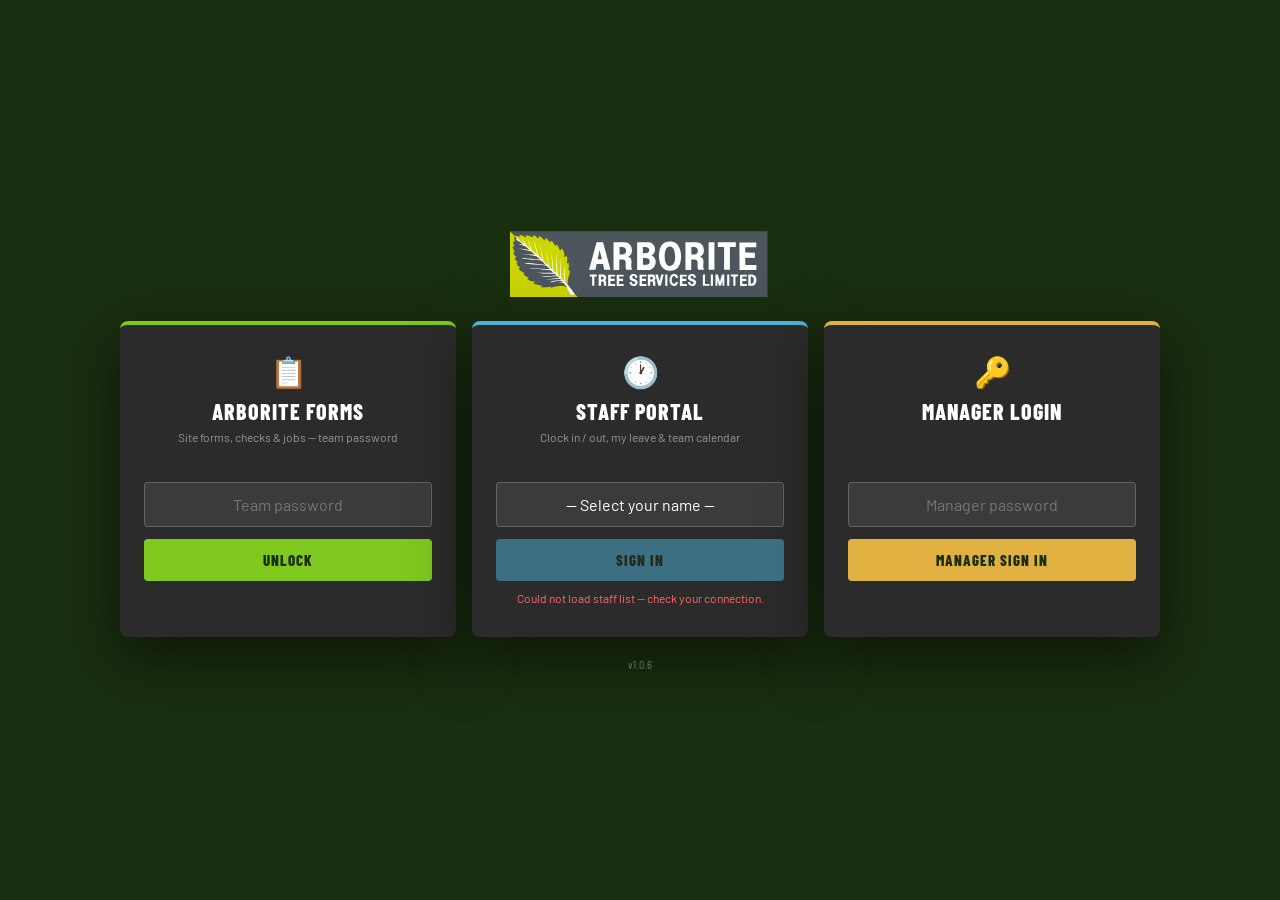
==== index.html @ b287e2fc "POWA: 10 operator name, signature and date boxes instead of 5 (saved POWAs keep theirs; boxes 6–10 s" ====
<!DOCTYPE html>
<html>
<head>
<meta charset="UTF-8">
<meta name="viewport" content="width=device-width, initial-scale=1.0, viewport-fit=cover">
<meta name="apple-mobile-web-app-capable" content="yes">
<meta name="mobile-web-app-capable" content="yes">
<meta name="theme-color" content="#2d5a1b">
<link rel="manifest" href="manifest.json">
<link rel="icon" href="arborite-logo-192.png" type="image/png">
<link rel="apple-touch-icon" href="arborite-logo-192.png">
<title>Arborite Tree Services &mdash; Field Forms</title>
  <link rel="stylesheet" href="css/app.css?v=1.0.6">
</head>
<body>

<!-- LOCK SCREEN -->
<div id="lockScreen" class="lock-screen">
  <div class="lock-inner">
  <div class="lock-logo"><img src="./arborite-logo-full.svg" alt="Arborite Tree Services Limited"></div>
  <!-- Three separate logins side by side (stacked on phones). -->
  <div class="lock-grid">
    <div class="lock-box lock-box-forms">
      <div class="lock-icon">&#128203;</div>
      <h2>Arborite Forms</h2>
      <p>Site forms, checks &amp; jobs &mdash; team password</p>
      <input class="lock-inp" type="password" id="lockPass" placeholder="Team password"
        onkeydown="if(event.key==='Enter')checkPass('team')">
      <div class="lock-spacer"></div>
      <button class="lock-btn" onclick="checkPass('team')">Unlock</button>
      <div class="lock-err" id="lockErr"></div>
    </div>
    <div class="lock-box lock-box-staff">
      <div class="lock-icon">&#128336;</div>
      <h2>Staff Portal</h2>
      <p>Clock in / out, my leave &amp; team calendar</p>
      <select class="lock-inp" id="spName" onchange="spOnNameChange()">
        <option value="">&mdash; Select your name &mdash;</option>
      </select>
      <div id="spPassWrap" style="display:none;">
        <input class="lock-inp" type="password" id="spPass" placeholder="Password" onkeydown="if(event.key==='Enter')spSubmitLogin()">
      </div>
      <div id="spSetupWrap" style="display:none;">
        <div class="lock-hint">First time signing in &mdash; enter the setup code from your manager, then choose a password of at least 8 characters.</div>
        <input class="lock-inp" type="text" id="spSetupCode" placeholder="Setup code" autocomplete="off" autocapitalize="characters">
        <input class="lock-inp" type="password" id="spNewPass" placeholder="New password">
        <input class="lock-inp" type="password" id="spNewPass2" placeholder="Confirm password" onkeydown="if(event.key==='Enter')spSubmitLogin()">
      </div>
      <div class="lock-spacer"></div>
      <button class="lock-btn" id="spLoginBtn" onclick="spSubmitLogin()" disabled>Sign In</button>
      <div class="lock-err" id="spLoginErr"></div>
    </div>
    <div class="lock-box lock-box-mgr">
      <div class="lock-icon">&#128273;</div>
      <h2>Manager Login</h2>
      <p></p>
      <input class="lock-inp" type="password" id="lockMgrPass" placeholder="Manager password"
        onkeydown="if(event.key==='Enter')checkPass('manager')">
      <div class="lock-spacer"></div>
      <button class="lock-btn" onclick="checkPass('manager')">Manager Sign In</button>
      <div class="lock-err" id="lockMgrErr"></div>
    </div>
  </div>
  <div class="lock-ver">v1.0.6</div>
  </div>
</div>

<!-- ═══ STAFF PORTAL — per-employee login, clock in/out, leave & team calendar.
     Reached only via the link above or the Staff Dashboards tile inside
     Office — no separate URL. Scoped under #spRoot / sp* so it can never
     collide with the rest of the app's CSS or globals. Real Supabase calls
     (see js/modules/staff-portal.js + supabase_staff_portal.sql) — NOT a
     mockup. Currently Phase 1 only: login + clock in/out. ═══ -->
<style>
#spRoot{display:none;}
#spRoot .sp-view{display:none;position:fixed;top:0;left:0;right:0;bottom:0;background:#e0ddd6;z-index:10000;overflow-y:auto;font-family:'Barlow',sans-serif;font-size:13px;color:#1a1a1a;}
#spRoot .sp-view.active{display:block;}
#spRoot .sp-lock-screen{min-height:100vh;background:linear-gradient(160deg,var(--green) 0%,#16300c 100%);display:flex;flex-direction:column;align-items:center;justify-content:center;padding:20px;}
#spRoot .sp-lock-box{width:100%;max-width:320px;text-align:center;}
#spRoot .sp-lock-box h2{font-family:'Barlow Condensed',sans-serif;font-size:22px;font-weight:800;color:#fff;text-transform:uppercase;letter-spacing:1px;margin:0 0 6px;}
#spRoot .sp-lock-box p{color:rgba(255,255,255,.6);font-size:12.5px;margin:0 0 18px;}
#spRoot .sp-select,#spRoot .sp-pass{width:100%;padding:12px 14px;border:1px solid rgba(255,255,255,.2);border-radius:4px;background:rgba(255,255,255,.08);color:#fff;font-size:15px;font-family:'Barlow',sans-serif;outline:none;margin-bottom:12px;}
#spRoot .sp-pass{text-align:center;letter-spacing:2px;}
#spRoot .sp-select option{color:#1a1a1a;}
#spRoot .sp-lock-box .sp-btn-unlock{width:100%;padding:12px;background:var(--lime);color:#1a2e10;border:none;border-radius:4px;font-family:'Barlow Condensed',sans-serif;font-size:15px;font-weight:800;letter-spacing:1px;text-transform:uppercase;cursor:pointer;}
#spRoot .sp-btn-unlock:disabled{opacity:.5;cursor:not-allowed;}
#spRoot .sp-lock-links{margin-top:16px;font-size:12px;}
#spRoot .sp-lock-links a{color:rgba(255,255,255,.45);text-decoration:underline;cursor:pointer;}
#spRoot .sp-err{color:#ffb0b0;font-size:12px;margin-top:6px;min-height:16px;}
#spRoot .sp-hint{color:rgba(255,255,255,.5);font-size:11px;margin:-6px 0 12px;text-align:left;}
/* Portal screens use a dark theme to match the Welcome screen. The shared
   colour variables are redefined for the portal only, so text the JS renders
   with var(--mid) / var(--green) etc. follows the theme automatically. */
#spRoot .sp-view{--green:#b6e06e;--green-mid:rgba(165,214,90,.45);--green-light:rgba(165,214,90,.16);--lime:#a5d65a;--mid:rgba(255,255,255,.62);--border:rgba(255,255,255,.12);--row-alt:rgba(255,255,255,.06);background:#1b3310;color:#fff;}
#spRoot .sp-session-bar{background:#16290d;color:rgba(255,255,255,.75);font-size:12px;padding:8px 18px;display:flex;align-items:center;justify-content:space-between;gap:10px;}
#spRoot .sp-session-bar b{color:var(--lime);font-weight:500;}
#spRoot .sp-timer.low{color:#ffb84d;font-weight:700;}
#spRoot .sp-session-bar button{background:none;border:none;color:rgba(255,255,255,.6);text-decoration:underline;cursor:pointer;font-size:12px;padding:0;}
#spRoot .sp-header{background:#1b3310;color:#fff;padding:14px 18px;display:flex;align-items:center;gap:12px;border-bottom:1px solid rgba(255,255,255,.08);}
#spRoot .sp-header .sp-back{display:inline-flex;align-items:center;gap:6px;background:transparent;border:1px solid rgba(255,255,255,.2);color:#fff;padding:8px 12px;border-radius:10px;font-family:'Barlow',sans-serif;font-size:13px;cursor:pointer;white-space:nowrap;}
#spRoot .sp-header h1{font-family:'Barlow Condensed',sans-serif;font-size:21px;font-weight:700;color:#fff;letter-spacing:.3px;flex:1;margin:0;line-height:1.1;}
#spRoot .sp-header .sp-sub{font-family:'Barlow',sans-serif;font-size:12px;color:rgba(255,255,255,.55);font-weight:400;letter-spacing:0;display:block;margin-top:2px;}
#spRoot .sp-body{padding:18px;max-width:640px;margin:0 auto;}
#spRoot .sp-card{background:#25441a;border:1px solid rgba(255,255,255,.08);border-radius:16px;padding:16px 18px;margin-bottom:14px;}
#spRoot .sp-card h3{font-family:'Barlow',sans-serif;font-size:11.5px;font-weight:500;text-transform:uppercase;letter-spacing:.9px;color:rgba(255,255,255,.55);margin:0 0 12px;}
#spRoot .sp-row2{display:grid;grid-template-columns:1fr 1fr;gap:12px;}
#spRoot .sp-btn{display:inline-flex;align-items:center;justify-content:center;gap:8px;padding:12px 20px;border:none;border-radius:12px;font-family:'Barlow Condensed',sans-serif;font-size:16px;font-weight:700;letter-spacing:.4px;cursor:pointer;width:100%;}
#spRoot .sp-btn .ic{font-size:18px;}
#spRoot .sp-btn-lime{background:var(--lime);color:#1b3310;}
#spRoot .sp-btn-out{background:transparent;color:#ff9a9a;border:1.5px solid rgba(255,140,140,.6);}
#spRoot .sp-btn:disabled{opacity:.5;cursor:not-allowed;}
#spRoot .sp-gps-note{display:flex;gap:6px;font-size:12px;color:var(--mid);background:rgba(255,255,255,.05);padding:9px 11px;border-radius:10px;margin-top:12px;line-height:1.45;}
#spRoot .sp-gps-note.err{background:rgba(239,159,39,.14);color:#fac775;}
#spRoot .sp-pill{display:inline-block;font-size:11px;font-weight:600;letter-spacing:.3px;padding:3px 10px;border-radius:20px;}
#spRoot .sp-pill.on,#spRoot .sp-pill.approved{background:#d9efc0;color:#27500a;}
#spRoot .sp-pill.off{background:rgba(255,255,255,.12);color:rgba(255,255,255,.85);}
#spRoot .sp-pill.pending{background:#fae6c0;color:#633806;}
#spRoot .sp-pill.declined{background:#f7c1c1;color:#791f1f;}
#spRoot .sp-type-tag{background:rgba(255,255,255,.12);color:#fff;}
#spRoot .sp-type-tag.holiday{background:rgba(165,214,90,.2);color:#cdeaa0;}
#spRoot .sp-onsite-row{display:flex;align-items:center;justify-content:space-between;padding:10px 0;border-bottom:1px solid var(--row-alt);}
#spRoot .sp-onsite-row:last-child{border-bottom:none;}
#spRoot .sp-clock-del-btn{background:rgba(255,140,140,.12);color:#ff9a9a;border:1px solid rgba(255,140,140,.6);border-radius:8px;width:26px;height:26px;font-size:15px;line-height:1;cursor:pointer;flex-shrink:0;margin-left:10px;}
#spRoot .sp-onsite-time{color:var(--mid);font-size:12px;}
#spRoot .sp-loc-flag{display:inline-block;font-size:10.5px;font-weight:700;letter-spacing:.2px;padding:1px 7px;border-radius:10px;margin-left:6px;}
#spRoot .sp-loc-flag.approx{background:rgba(239,159,39,.18);color:#fac775;}
#spRoot .sp-loc-flag.suspect{background:rgba(255,90,90,.2);color:#ff9a9a;}
#spRoot .sp-loc-checked{font-size:11px;color:var(--mid);margin-top:8px;text-align:center;}
#spRoot .sp-field{margin-bottom:12px;}
#spRoot .sp-field label{display:block;font-size:11.5px;font-weight:500;color:var(--mid);letter-spacing:.3px;margin-bottom:6px;}
#spRoot .sp-field select,#spRoot .sp-field input,#spRoot .sp-field textarea{width:100%;border:1px solid rgba(255,255,255,.15);border-radius:10px;padding:11px 12px;font-family:'Barlow',sans-serif;font-size:15px;outline:none;background:rgba(0,0,0,.18);color:#fff;color-scheme:dark;box-sizing:border-box;}
#spRoot .sp-field select option{color:#1a1a1a;}
#spRoot .sp-field input:focus,#spRoot .sp-field select:focus,#spRoot .sp-field textarea:focus{border-color:var(--lime);}
#spRoot .sp-btn-primary{background:var(--lime);color:#1b3310;}
#spRoot .sp-bal-grid{display:grid;grid-template-columns:1fr 1fr 1fr;gap:10px;}
#spRoot .sp-bal-box{text-align:center;background:var(--row-alt);border-radius:12px;padding:12px 4px;}
#spRoot .sp-bal-num{font-family:'Barlow Condensed',sans-serif;font-size:26px;font-weight:700;color:var(--green);}
#spRoot .sp-bal-lbl{font-size:11px;color:var(--mid);margin-top:2px;}
#spRoot .sp-req-item{padding:11px 0;border-bottom:1px solid var(--row-alt);}
#spRoot .sp-req-item:last-child{border-bottom:none;}
#spRoot .sp-req-top{display:flex;justify-content:space-between;align-items:center;margin-bottom:3px;gap:8px;}
#spRoot .sp-req-dates{font-weight:500;font-size:14px;}
#spRoot .sp-req-note{font-size:12px;color:var(--mid);}
#spRoot .sp-req-actions{display:flex;gap:8px;margin-top:8px;}
#spRoot .sp-req-actions button{flex:1;padding:8px;font-size:13px;border-radius:10px;cursor:pointer;font-family:'Barlow Condensed',sans-serif;font-weight:700;letter-spacing:.3px;}
#spRoot .sp-btn-approve{background:var(--lime);color:#1b3310;border:1px solid var(--lime);}
#spRoot .sp-btn-approved{background:transparent;color:var(--lime);border:1px solid var(--lime);cursor:default;opacity:.85;}
#spRoot .sp-btn-decline{background:transparent;color:#ff9a9a;border:1px solid rgba(255,140,140,.6);}
#spRoot .sp-cal-head{display:flex;align-items:center;justify-content:space-between;margin-bottom:12px;}
#spRoot .sp-cal-head button{background:rgba(255,255,255,.08);border:none;width:34px;height:34px;border-radius:10px;font-size:18px;cursor:pointer;color:#fff;}
#spRoot .sp-cal-title{font-family:'Barlow Condensed',sans-serif;font-weight:700;font-size:18px;color:#fff;}
#spRoot .sp-cal-grid{display:grid;grid-template-columns:repeat(7,1fr);gap:4px;}
#spRoot .sp-cal-dow{text-align:center;font-size:10.5px;font-weight:500;color:var(--mid);text-transform:uppercase;padding-bottom:4px;}
#spRoot .sp-cal-day{min-height:56px;background:var(--row-alt);border-radius:8px;font-size:11px;padding:4px;position:relative;color:var(--mid);display:flex;flex-direction:column;gap:2px;}
#spRoot .sp-cal-day.sp-blank{background:transparent;min-height:0;}
#spRoot .sp-cal-day.sp-is-bh{background:var(--green-light);}
#spRoot .sp-cal-day .sp-dnum{font-weight:600;}
#spRoot .sp-cal-day .sp-bh-tag{position:absolute;top:3px;right:3px;background:#3b6d11;color:#fff;font-size:7.5px;font-weight:800;letter-spacing:.3px;padding:1.5px 4px;border-radius:3px;}
#spRoot .sp-cal-day .sp-shutdown-tag{background:var(--lime);color:#1b3310;}
#spRoot .sp-cal-names{display:flex;flex-direction:column;gap:1px;}
#spRoot .sp-cal-name{background:var(--lime);color:#1b3310;font-size:9px;font-weight:700;line-height:1.4;padding:0 3px;border-radius:3px;white-space:nowrap;overflow:hidden;text-overflow:ellipsis;}
#spRoot .sp-cal-name-pending{background:#fae6c0;color:#633806;border:1px solid #c58a1a;}
#spRoot .sp-legend{display:flex;gap:16px;margin-top:12px;font-size:11.5px;color:var(--mid);flex-wrap:wrap;}
#spRoot .sp-legend span{display:inline-flex;align-items:center;gap:5px;}
#spRoot .sp-legend .sp-sw{width:10px;height:10px;border-radius:3px;display:inline-block;}
#spRoot .sp-dash-table{width:100%;border-collapse:collapse;font-size:13px;}
#spRoot .sp-dash-table th{background:transparent;color:rgba(255,255,255,.55);padding:8px 10px;text-align:left;font-family:'Barlow',sans-serif;font-weight:500;font-size:11.5px;border-bottom:1px solid rgba(255,255,255,.12);}
#spRoot .sp-dash-table td{padding:9px 10px;border-bottom:1px solid var(--row-alt);}
#spRoot .sp-dash-table tr:nth-child(even) td{background:rgba(255,255,255,.03);}
#spRoot .sp-err-inline{color:#ff9a9a;font-size:12.5px;margin-top:6px;min-height:16px;}
/* Staff home (clock in/out + leave at a glance) */
#spRoot .sp-home-head{display:flex;align-items:center;gap:12px;padding:12px 18px;border-bottom:1px solid rgba(255,255,255,.08);}
#spRoot .sp-avatar{width:40px;height:40px;border-radius:50%;background:var(--lime);color:#1b3310;display:flex;align-items:center;justify-content:center;font-weight:600;font-size:14px;flex-shrink:0;}
#spRoot .sp-home-who{flex:1;min-width:0;}
#spRoot .sp-home-title{font-family:'Barlow Condensed',sans-serif;font-weight:700;font-size:19px;line-height:1.1;}
#spRoot .sp-home-sub{font-size:12px;color:rgba(255,255,255,.55);}
#spRoot .sp-home-sub b{color:var(--lime);font-weight:500;}
#spRoot .sp-signout{display:inline-flex;align-items:center;gap:6px;background:transparent;border:1px solid rgba(255,255,255,.2);color:rgba(255,255,255,.85);border-radius:10px;padding:8px 12px;font-family:'Barlow',sans-serif;font-size:13px;cursor:pointer;}
#spRoot .sp-signout .ic{font-size:17px;}
#spRoot .sp-clock-card{padding:18px;}
#spRoot .sp-clock-main{display:flex;align-items:center;gap:14px;}
#spRoot .sp-clock-info{flex:1;}
#spRoot .sp-clock-time{font-family:'Barlow Condensed',sans-serif;font-weight:700;font-size:40px;line-height:1;margin-top:8px;}
#spRoot .sp-clock-date{font-size:13px;color:var(--mid);margin-top:3px;}
#spRoot .sp-clock-actions{display:flex;flex-direction:column;gap:8px;width:170px;}
#spRoot .sp-clock-actions .sp-btn{padding:14px 16px;font-size:18px;}
#spRoot .sp-clock-actions .sp-btn.sp-secondary{padding:8px 12px;font-size:14px;background:transparent;color:rgba(255,255,255,.8);border:1px solid rgba(255,255,255,.2);}
#spRoot .sp-section-label{font-size:11.5px;letter-spacing:.9px;text-transform:uppercase;color:rgba(255,255,255,.5);margin:22px 2px 9px;}
#spRoot .sp-leave-sum{cursor:pointer;}
#spRoot .sp-ls-top{display:flex;justify-content:space-between;align-items:flex-end;gap:12px;}
#spRoot .sp-ls-big{font-family:'Barlow Condensed',sans-serif;font-weight:700;font-size:40px;line-height:1;color:#b6e06e;}
#spRoot .sp-ls-mid{font-family:'Barlow Condensed',sans-serif;font-weight:700;font-size:24px;line-height:1;}
#spRoot .sp-ls-cap{font-size:12.5px;color:var(--mid);margin-top:3px;}
#spRoot .sp-ls-bar{height:8px;border-radius:4px;background:rgba(255,255,255,.1);margin-top:14px;overflow:hidden;}
#spRoot .sp-ls-bar div{height:100%;width:0;background:var(--lime);border-radius:4px;transition:width .3s;}
#spRoot .sp-quick{display:grid;grid-template-columns:1fr 1fr;gap:10px;}
#spRoot .sp-quick-btn{display:flex;align-items:center;gap:10px;background:#25441a;border:1px solid rgba(255,255,255,.08);border-radius:14px;padding:12px;cursor:pointer;font-family:'Barlow Condensed',sans-serif;font-weight:700;font-size:16px;line-height:1.15;}
#spRoot .sp-quick-btn:hover,#spRoot .sp-leave-sum:hover{background:#2c5020;}
#spRoot .sp-qic{width:36px;height:36px;border-radius:10px;background:rgba(165,214,90,.16);color:#b6e06e;display:flex;align-items:center;justify-content:center;flex-shrink:0;}
#spRoot .sp-qic .ic{font-size:19px;}
#spRoot .sp-see-all{display:block;text-align:center;font-size:13px;color:var(--lime);padding-top:10px;cursor:pointer;}
@media (max-width:480px){
  #spRoot .sp-clock-main{flex-direction:column;align-items:stretch;}
  #spRoot .sp-clock-actions{width:auto;}
  #spRoot .sp-signout span{display:none;}
  #spRoot .sp-body{padding:14px;}
}
#spRoot .sp-toast{position:fixed;bottom:18px;left:50%;transform:translateX(-50%);background:#1a1a1a;color:#fff;padding:10px 18px;border-radius:6px;font-size:12.5px;box-shadow:0 4px 14px rgba(0,0,0,.3);z-index:10001;display:none;}
</style>

<div id="spRoot">

  <!-- Staff Portal sign-in lives in the third box on the main lock screen
       (#lockScreen) — spOpen('spPortalLogin') closes the portal and shows it. -->

  <!-- Staff home: clock in/out and leave at a glance, so clocking in is one
       tap after signing in (it used to be its own screen behind a tile). -->
  <div class="sp-view" id="spPortalHome">
    <div class="sp-home-head">
      <div class="sp-avatar" id="spAvatar"></div>
      <div class="sp-home-who"><div class="sp-home-title">Staff portal</div><div class="sp-home-sub">Signed in as <b id="spSessName1"></b> &middot; <span class="sp-timer" id="spTimer1"></span></div></div>
      <button class="sp-signout" onclick="spLogout('You signed out.')"><svg class="ic"><use href="#i-logout"/></svg><span>Sign out</span></button>
    </div>
    <div class="sp-body">
      <div class="sp-card sp-clock-card">
        <div class="sp-clock-main">
          <div class="sp-clock-info">
            <span id="spClockPill" class="sp-pill off">Checking…</span>
            <div class="sp-clock-time" id="spClockTime"></div>
            <div class="sp-clock-date" id="spClockDate"></div>
          </div>
          <div class="sp-clock-actions">
            <button class="sp-btn sp-btn-lime" id="spClockInBtn" onclick="spDoClock('in')"><svg class="ic"><use href="#i-player-play"/></svg>Clock in</button>
            <button class="sp-btn sp-btn-lime sp-secondary" id="spClockOutBtn" onclick="spDoClock('out')"><svg class="ic"><use href="#i-player-stop"/></svg>Clock out</button>
          </div>
        </div>
        <div class="sp-gps-note" id="spGpsNote">&#128205; Checking your location for the record&hellip;</div>
        <div class="sp-loc-checked">Your location is recorded with every clock in and out, and checked by the office.</div>
      </div>

      <div class="sp-section-label">My leave</div>
      <div class="sp-card sp-leave-sum" onclick="spOpen('spLeave')">
        <div class="sp-ls-top">
          <div><div class="sp-ls-big" id="spHomeRemaining">&mdash;</div><div class="sp-ls-cap" id="spHomeLeftOf">holiday days left</div></div>
          <div style="text-align:right;"><div class="sp-ls-mid" id="spHomeSick">&mdash;</div><div class="sp-ls-cap">sick days this year</div></div>
        </div>
        <div class="sp-ls-bar"><div id="spHomeBar"></div></div>
        <div class="sp-ls-cap" id="spHomeUsed"></div>
      </div>
      <div class="sp-quick">
        <div class="sp-quick-btn" onclick="spOpenRequestForm()"><div class="sp-qic"><svg class="ic"><use href="#i-plus"/></svg></div>Request time off</div>
        <div class="sp-quick-btn" onclick="spOpen('spCalendar')"><div class="sp-qic"><svg class="ic"><use href="#i-calendar"/></svg></div>Team calendar</div>
      </div>

      <div class="sp-section-label">My requests</div>
      <div class="sp-card"><div id="spHomeRequests"></div></div>

      <div class="sp-section-label">On site now</div>
      <div class="sp-card"><div id="spOnsiteList"></div></div>
    </div>
  </div>

  <div class="sp-view" id="spLeave">
    <div class="sp-session-bar"><span>Signed in as <b id="spSessName3"></b></span><span><span class="sp-timer" id="spTimer3"></span> &middot; <button onclick="spLogout('You signed out.')">Sign out</button></span></div>
    <div class="sp-header"><button class="sp-back" onclick="spOpen('spPortalHome')"><svg class="ic"><use href="#i-arrow-left"/></svg>Back</button><h1>My Leave</h1></div>
    <div class="sp-body">
      <div class="sp-card">
        <h3 id="spBalWho">Holiday balance</h3>
        <div class="sp-bal-grid">
          <div class="sp-bal-box"><div class="sp-bal-num" id="spBalTotal">&mdash;</div><div class="sp-bal-lbl">Total days</div></div>
          <div class="sp-bal-box"><div class="sp-bal-num" id="spBalUsed">&mdash;</div><div class="sp-bal-lbl">Used</div></div>
          <div class="sp-bal-box"><div class="sp-bal-num" id="spBalRemaining">&mdash;</div><div class="sp-bal-lbl">Remaining</div></div>
        </div>
        <div style="margin-top:12px;padding-top:12px;border-top:1px solid var(--row-alt);display:flex;align-items:center;justify-content:space-between;">
          <span style="font-size:11px;color:var(--mid);text-transform:uppercase;letter-spacing:.4px;">Sick days taken this year</span>
          <span style="font-family:'Barlow Condensed',sans-serif;font-size:18px;font-weight:800;color:var(--green);" id="spBalSick">&mdash;</span>
        </div>
      </div>
      <div class="sp-card" id="spReqCard">
        <h3>Request time off</h3>
        <div class="sp-row2">
          <div class="sp-field"><label>Start date</label><input type="date" id="spReqStart" onchange="spRecalcReqDays()"></div>
          <div class="sp-field"><label>End date</label><input type="date" id="spReqEnd" onchange="spRecalcReqDays()"></div>
        </div>
        <div class="sp-field"><label>Days (weekdays auto-calculated &mdash; adjust if it spans a bank holiday)</label><input type="number" step="0.5" min="0.5" id="spReqDays"></div>
        <div class="sp-field"><label>Type</label><select id="spReqType"><option value="holiday">Holiday</option><option value="sick">Sick</option><option value="other">Other</option><option value="unpaid">Unpaid</option></select></div>
        <div class="sp-field"><label>Note (optional)</label><textarea id="spReqNote" rows="2" placeholder="e.g. family holiday"></textarea></div>
        <button class="sp-btn sp-btn-primary" onclick="spSubmitRequest()">Submit request</button>
        <div class="sp-err-inline" id="spReqErr"></div>
      </div>
      <div class="sp-card"><h3>My requests</h3><div id="spMyRequests"></div></div>
    </div>
  </div>

  <div class="sp-view" id="spCalendar">
    <div class="sp-session-bar"><span>Signed in as <b id="spSessName4"></b></span><span><span class="sp-timer" id="spTimer4"></span> &middot; <button onclick="spLogout('You signed out.')">Sign out</button></span></div>
    <div class="sp-header"><button class="sp-back" onclick="spOpen('spPortalHome')"><svg class="ic"><use href="#i-arrow-left"/></svg>Back</button><h1>Team Calendar<span class="sp-sub">Approved leave &amp; UK bank holidays &mdash; pending requests stay private</span></h1></div>
    <div class="sp-body">
      <div class="sp-card">
        <div class="sp-cal-head"><button onclick="spShiftMonth(-1)">&lsaquo;</button><div class="sp-cal-title" id="spCalTitle"></div><button onclick="spShiftMonth(1)">&rsaquo;</button></div>
        <div class="sp-cal-grid" id="spCalGrid"></div>
        <div class="sp-legend"><span><i class="sp-sw" style="background:var(--lime)"></i> Approved leave / shutdown (uses your allowance)</span><span><i class="sp-sw" style="background:var(--green)"></i> UK bank holiday (doesn't use your allowance)</span></div>
      </div>
    </div>
  </div>

  <!-- Staff Dashboards (manager) — reached via the Office tile below, which is
       already gated by the real manager password; no separate check needed here. -->
  <div class="sp-view" id="spManagerDash">
    <div class="sp-header"><button class="sp-back" onclick="spOpen('spClose')"><svg class="ic"><use href="#i-arrow-left"/></svg>Back</button><h1>Staff Dashboards<span class="sp-sub">Manager-only</span></h1></div>
    <div class="sp-body">
      <div class="sp-card"><h3>Who's on site now</h3><div id="spMgrOnsite"></div></div>
      <div class="sp-card">
        <div class="sp-cal-head"><button onclick="spShiftMgrCalMonth(-1)">&lsaquo;</button><div class="sp-cal-title" id="spMgrCalTitle">Team Calendar</div><button onclick="spShiftMgrCalMonth(1)">&rsaquo;</button></div>
        <div class="sp-cal-grid" id="spMgrCalGrid"></div>
        <div class="sp-legend"><span><i class="sp-sw" style="background:var(--lime)"></i> Approved leave / shutdown (uses allowance)</span><span><i class="sp-sw" style="background:var(--green)"></i> UK bank holiday</span></div>
      </div>
      <div class="sp-card"><h3>Recent clock activity</h3><div id="spClockActivity"></div></div>
      <div class="sp-card">
        <div class="sp-cal-head"><button onclick="spShiftReportMonth(-1)">&lsaquo;</button><div class="sp-cal-title" id="spReportTitle">Monthly Clock Report</div><button onclick="spShiftReportMonth(1)">&rsaquo;</button></div>
        <div class="sp-row2"><div class="sp-field"><label>Pay period from</label><input type="date" id="spPayFrom"></div><div class="sp-field"><label>Closing date</label><input type="date" id="spPayClose"></div></div>
        <button class="sp-btn sp-btn-primary" style="margin-bottom:10px;" onclick="spExportClockReport()">Export everyone to Excel</button>
        <div style="overflow-x:auto;" id="spClockReport"></div>
        <div style="overflow-x:auto;" id="spWeeklyHours"></div>
      </div>
      <div class="sp-card"><h3>Team summary</h3><div style="overflow-x:auto;" id="spTeamSummary"></div></div>
      <div class="sp-card"><h3>Pending requests</h3><div id="spMgrPending"></div></div>
      <div class="sp-card">
        <h3>Edit staff records</h3>
        <button class="sp-btn sp-btn-decline" style="margin-bottom:14px;" onclick="spResetAllStaffPasswords()">Reset ALL staff passwords</button>
        <div class="sp-field"><label>Staff member</label>
          <select id="spEditStaffSelect" onchange="spOnEditStaffChange()"><option value="">&mdash; Select staff member &mdash;</option></select>
        </div>
        <div id="spEditStaffHistory" style="display:none;">
          <button class="sp-btn sp-btn-decline" style="margin-bottom:14px;" onclick="spResetOneStaffPassword()">Get setup code / reset password</button>
          <div id="spEditHistoryList" style="margin-bottom:14px;"></div>
          <div style="border-top:1px solid var(--row-alt);padding-top:12px;">
            <h3 style="margin-bottom:10px;">Add entry</h3>
            <div class="sp-row2">
              <div class="sp-field"><label>Start date</label><input type="date" id="spAddStart"></div>
              <div class="sp-field"><label>End date</label><input type="date" id="spAddEnd"></div>
            </div>
            <div class="sp-row2">
              <div class="sp-field"><label>Days</label><input type="number" step="0.5" id="spAddDays"></div>
              <div class="sp-field"><label>Type</label><select id="spAddType"><option value="sick">Sick</option><option value="holiday">Holiday</option><option value="other">Other</option><option value="unpaid">Unpaid</option></select></div>
            </div>
            <div class="sp-field"><label>Note</label><input type="text" id="spAddNote" placeholder="e.g. sick pay for 12-13 Aug"></div>
            <button class="sp-btn sp-btn-primary" onclick="spSubmitManagerAddEntry()">Add entry</button>
            <div class="sp-err-inline" id="spAddEntryErr"></div>
          </div>
        </div>
      </div>
    </div>
  </div>

</div>
<div class="sp-toast" id="spToast"></div>

<!-- JOB SELECT SCREEN -->
<!-- Icons: Tabler Icons (MIT, tabler.io/icons), outline set, inlined as a sprite so no icon font has to download. Use <svg class="ic"><use href="#i-NAME"/></svg>. -->
<svg xmlns="http://www.w3.org/2000/svg" style="display:none">
<symbol id="i-file-plus" viewBox="0 0 24 24" fill="none" stroke="currentColor" stroke-width="2" stroke-linecap="round" stroke-linejoin="round"><path d="M14 3v4a1 1 0 0 0 1 1h4"/><path d="M17 21h-10a2 2 0 0 1 -2 -2v-14a2 2 0 0 1 2 -2h7l5 5v11a2 2 0 0 1 -2 2z"/><path d="M12 11l0 6"/><path d="M9 14l6 0"/></symbol>
<symbol id="i-folder-open" viewBox="0 0 24 24" fill="none" stroke="currentColor" stroke-width="2" stroke-linecap="round" stroke-linejoin="round"><path d="M5 19l2.757 -7.351a1 1 0 0 1 .936 -.649h12.307a1 1 0 0 1 .986 1.164l-.996 5.211a2 2 0 0 1 -1.964 1.625h-14.026a2 2 0 0 1 -2 -2v-11a2 2 0 0 1 2 -2h4l3 3h7a2 2 0 0 1 2 2v2"/></symbol>
<symbol id="i-messages" viewBox="0 0 24 24" fill="none" stroke="currentColor" stroke-width="2" stroke-linecap="round" stroke-linejoin="round"><path d="M21 14l-3 -3h-7a1 1 0 0 1 -1 -1v-6a1 1 0 0 1 1 -1h9a1 1 0 0 1 1 1v10"/><path d="M14 15v2a1 1 0 0 1 -1 1h-7l-3 3v-10a1 1 0 0 1 1 -1h2"/></symbol>
<symbol id="i-checklist" viewBox="0 0 24 24" fill="none" stroke="currentColor" stroke-width="2" stroke-linecap="round" stroke-linejoin="round"><path d="M9.615 20h-2.615a2 2 0 0 1 -2 -2v-12a2 2 0 0 1 2 -2h8a2 2 0 0 1 2 2v8"/><path d="M14 19l2 2l4 -4"/><path d="M9 8h4"/><path d="M9 12h2"/></symbol>
<symbol id="i-building" viewBox="0 0 24 24" fill="none" stroke="currentColor" stroke-width="2" stroke-linecap="round" stroke-linejoin="round"><path d="M3 21l18 0"/><path d="M9 8l1 0"/><path d="M9 12l1 0"/><path d="M9 16l1 0"/><path d="M14 8l1 0"/><path d="M14 12l1 0"/><path d="M14 16l1 0"/><path d="M5 21v-16a2 2 0 0 1 2 -2h10a2 2 0 0 1 2 2v16"/></symbol>
<symbol id="i-logout" viewBox="0 0 24 24" fill="none" stroke="currentColor" stroke-width="2" stroke-linecap="round" stroke-linejoin="round"><path d="M14 8v-2a2 2 0 0 0 -2 -2h-7a2 2 0 0 0 -2 2v12a2 2 0 0 0 2 2h7a2 2 0 0 0 2 -2v-2"/><path d="M9 12h12l-3 -3"/><path d="M18 15l3 -3"/></symbol>
<symbol id="i-chevron-right" viewBox="0 0 24 24" fill="none" stroke="currentColor" stroke-width="2" stroke-linecap="round" stroke-linejoin="round"><path d="M9 6l6 6l-6 6"/></symbol>
<symbol id="i-player-play" viewBox="0 0 24 24" fill="none" stroke="currentColor" stroke-width="2" stroke-linecap="round" stroke-linejoin="round"><path d="M7 4v16l13 -8z"/></symbol>
<symbol id="i-player-stop" viewBox="0 0 24 24" fill="none" stroke="currentColor" stroke-width="2" stroke-linecap="round" stroke-linejoin="round"><path d="M5 5m0 2a2 2 0 0 1 2 -2h10a2 2 0 0 1 2 2v10a2 2 0 0 1 -2 2h-10a2 2 0 0 1 -2 -2z"/></symbol>
<symbol id="i-calendar" viewBox="0 0 24 24" fill="none" stroke="currentColor" stroke-width="2" stroke-linecap="round" stroke-linejoin="round"><path d="M4 7a2 2 0 0 1 2 -2h12a2 2 0 0 1 2 2v12a2 2 0 0 1 -2 2h-12a2 2 0 0 1 -2 -2v-12z"/><path d="M16 3v4"/><path d="M8 3v4"/><path d="M4 11h16"/><path d="M11 15h1"/><path d="M12 15v3"/></symbol>
<symbol id="i-plus" viewBox="0 0 24 24" fill="none" stroke="currentColor" stroke-width="2" stroke-linecap="round" stroke-linejoin="round"><path d="M12 5l0 14"/><path d="M5 12l14 0"/></symbol>
<symbol id="i-arrow-left" viewBox="0 0 24 24" fill="none" stroke="currentColor" stroke-width="2" stroke-linecap="round" stroke-linejoin="round"><path d="M5 12l14 0"/><path d="M5 12l6 6"/><path d="M5 12l6 -6"/></symbol>
<symbol id="i-map-pin" viewBox="0 0 24 24" fill="none" stroke="currentColor" stroke-width="2" stroke-linecap="round" stroke-linejoin="round"><path d="M9 11a3 3 0 1 0 6 0a3 3 0 0 0 -6 0"/><path d="M17.657 16.657l-4.243 4.243a2 2 0 0 1 -2.827 0l-4.244 -4.243a8 8 0 1 1 11.314 0z"/></symbol>
<symbol id="i-clipboard-check" viewBox="0 0 24 24" fill="none" stroke="currentColor" stroke-width="2" stroke-linecap="round" stroke-linejoin="round"><path d="M9 5h-2a2 2 0 0 0 -2 2v12a2 2 0 0 0 2 2h10a2 2 0 0 0 2 -2v-12a2 2 0 0 0 -2 -2h-2"/><path d="M9 3m0 2a2 2 0 0 1 2 -2h2a2 2 0 0 1 2 2v0a2 2 0 0 1 -2 2h-2a2 2 0 0 1 -2 -2z"/><path d="M9 14l2 2l4 -4"/></symbol>
<symbol id="i-file-description" viewBox="0 0 24 24" fill="none" stroke="currentColor" stroke-width="2" stroke-linecap="round" stroke-linejoin="round"><path d="M14 3v4a1 1 0 0 0 1 1h4"/><path d="M17 21h-10a2 2 0 0 1 -2 -2v-14a2 2 0 0 1 2 -2h7l5 5v11a2 2 0 0 1 -2 2z"/><path d="M9 17h6"/><path d="M9 13h6"/></symbol>
<symbol id="i-address-book" viewBox="0 0 24 24" fill="none" stroke="currentColor" stroke-width="2" stroke-linecap="round" stroke-linejoin="round"><path d="M20 6v12a2 2 0 0 1 -2 2h-10a2 2 0 0 1 -2 -2v-12a2 2 0 0 1 2 -2h10a2 2 0 0 1 2 2z"/><path d="M10 16h6"/><path d="M13 11m-2 0a2 2 0 1 0 4 0a2 2 0 1 0 -4 0"/><path d="M4 8h3"/><path d="M4 12h3"/><path d="M4 16h3"/></symbol>
<symbol id="i-users" viewBox="0 0 24 24" fill="none" stroke="currentColor" stroke-width="2" stroke-linecap="round" stroke-linejoin="round"><path d="M9 7m-4 0a4 4 0 1 0 8 0a4 4 0 1 0 -8 0"/><path d="M3 21v-2a4 4 0 0 1 4 -4h4a4 4 0 0 1 4 4v2"/><path d="M16 3.13a4 4 0 0 1 0 7.75"/><path d="M21 21v-2a4 4 0 0 0 -3 -3.85"/></symbol>
</svg>
<div id="jobSelectScreen" class="ws" style="display:none;">
  <div style="position:relative;z-index:1;">
  <div class="ws-header">
    <div class="ws-brand">
      <div><div class="ws-title">Arborite Field Forms</div><div class="ws-ver">v1.0.6<span id="welcomeRole" style="display:none;"> &middot; Manager</span></div></div>
    </div>
    <button id="logoutBtn" class="ws-icon-btn" onclick="logoutToTeamLogin()" style="display:none;" aria-label="Log out" title="Log out"><svg class="ic"><use href="#i-logout"/></svg><span>Log out</span></button>
  </div>
  <div class="ws-body">
    <div class="ws-date" id="welcomeDate"></div>
    <div class="ws-greeting" id="welcomeGreeting">Welcome</div>
    <div class="ws-sub">What would you like to do?</div>
    <div class="ws-main">
      <div class="ws-big ws-big-primary" onclick="showNewJobFromSelect()">
        <div class="ws-ic"><svg class="ic"><use href="#i-file-plus"/></svg></div>
        <div class="ws-name">New job</div>
        <div class="ws-desc">Start a new job</div>
      </div>
      <div class="ws-big" onclick="showLoadJobFromSelect()">
        <div class="ws-ic"><svg class="ic"><use href="#i-folder-open"/></svg></div>
        <div class="ws-name">Load job</div>
        <div class="ws-desc">Open a saved job</div>
      </div>
    </div>
    <div class="ws-label">Daily</div>
    <div class="ws-list">
      <div class="ws-row" onclick="openTBTView()">
        <div class="ws-ic"><svg class="ic"><use href="#i-messages"/></svg></div>
        <div class="ws-row-text"><div class="ws-name">Toolbox talks</div><div class="ws-desc">TBT report forms</div></div>
        <span id="tbtTileBadge" class="ws-badge" style="display:none;" title="Toolbox talks with fewer than 10 signatures">0</span>
        <svg class="ic ws-chev"><use href="#i-chevron-right"/></svg>
      </div>
      <div class="ws-row" onclick="openChecksView()">
        <div class="ws-ic"><svg class="ic"><use href="#i-checklist"/></svg></div>
        <div class="ws-row-text"><div class="ws-name">Checks</div><div class="ws-desc">Equipment and machinery inspections</div></div>
        <span id="checksDefectTileBadge" class="ws-badge ws-badge-defects" style="display:none;" title="Unresolved defects">&#9888; 0</span>
        <span id="checksTileBadge" class="ws-badge" style="display:none;" title="Scheduled checks still to do this week">0</span>
        <svg class="ic ws-chev"><use href="#i-chevron-right"/></svg>
      </div>
    </div>
    <div id="officeTile" style="display:none;">
      <div class="ws-label">Manager</div>
      <!-- The Office screen's tools, listed here directly so a manager doesn't
           have to go through Office first. Each opens as an overlay whose Back
           closes it to whichever screen is underneath. -->
      <div class="ws-list ws-list-manager">
        <div class="ws-row" onclick="spOpenManagerDash()">
          <div class="ws-ic ws-ic-solid"><svg class="ic"><use href="#i-users"/></svg></div>
          <div class="ws-row-text"><div class="ws-name">Staff dashboards</div><div class="ws-desc">Team leave, sick days and who's on site</div></div>
          <svg class="ic ws-chev"><use href="#i-chevron-right"/></svg>
        </div>
        <div class="ws-row" onclick="openMSBView()">
          <div class="ws-ic ws-ic-solid"><svg class="ic"><use href="#i-file-description"/></svg></div>
          <div class="ws-row-text"><div class="ws-name">Build your method statement</div><div class="ws-desc">Full RAMS-style document builder</div></div>
          <svg class="ic ws-chev"><use href="#i-chevron-right"/></svg>
        </div>
        <div class="ws-row" onclick="openAuditView()">
          <div class="ws-ic ws-ic-solid"><svg class="ic"><use href="#i-clipboard-check"/></svg></div>
          <div class="ws-row-text"><div class="ws-name">Audit</div><div class="ws-desc">Site audit form</div></div>
          <svg class="ic ws-chev"><use href="#i-chevron-right"/></svg>
        </div>
        <div class="ws-row" onclick="openCRMView()">
          <div class="ws-ic ws-ic-solid"><svg class="ic"><use href="#i-address-book"/></svg></div>
          <div class="ws-row-text"><div class="ws-name">Client ledger</div><div class="ws-desc">Sales and leads CRM</div></div>
          <svg class="ic ws-chev"><use href="#i-chevron-right"/></svg>
        </div>
      </div>
    </div>
  </div>
  </div><!-- end content wrapper -->
</div>

<!-- DASHBOARD -->
<input type="hidden" id="p_w3w">
<div id="dashboard" class="dashboard">
  <div class="dash-header">
    <div class="dash-header-logo"><img src="arborite-logo-192.png" alt="Arborite"></div>
    <div class="dash-header-title">Arborite Field Forms <span style="font-size:11px;opacity:0.5;font-weight:400;letter-spacing:0.3px;">v1.0.6</span></div>
    <div class="dash-header-actions"></div>
  </div>

  <!-- Job ref bar -->
  <div style="padding:16px 20px 0;">
    <div class="dash-job-bar">
      <div class="dash-job-ref"><span>Current Job</span><span id="dash-job-ref-display" style="font-size:16px;font-weight:700;color:var(--lime);">No job loaded</span></div>
      <button class="jb-btn btn-new" onclick="showNewJobModal()" style="font-size:12px;padding:7px 16px;">+ New Job</button>
      <button class="jb-btn btn-load" onclick="showLoadModal()" style="font-size:12px;padding:7px 16px;">&#128196; Load Job</button>
      <button class="jb-btn btn-save" onclick="saveAndClose()" id="dashSaveBtn" style="font-size:12px;padding:7px 16px;" disabled>&#128190; Save &amp; Close</button>

      <div class="job-status" id="dashJobStatus"></div>
    </div>
  </div>

  <!-- Form tiles -->
  <div class="dash-section">
    <div class="dash-section-title">Forms</div>
    <div class="dash-tiles">
      <div class="dash-tile" onclick="openForm('signoff')">
        <div class="dash-tile-icon">&#128221;</div>
        <div class="dash-tile-name">Work Spec &amp; Client Sign Off</div>
        <div class="dash-tile-sub">Client sign off &amp; works</div>
      </div>
      <div class="dash-tile" onclick="openForm('method')">
        <div class="dash-tile-icon">&#128203;</div>
        <div class="dash-tile-name">Method Statement &amp; Sign Off</div>
        <div class="dash-tile-sub">Site method &amp; briefing</div>
      </div>
      <div class="dash-tile" onclick="openForm('daily')">
        <div class="dash-tile-icon">&#128197;</div>
        <div class="dash-tile-name">Daily Task Register</div>
        <div class="dash-tile-sub">Daily works log</div>
      </div>
      <div class="dash-tile" onclick="openForm('powa')">
        <div class="dash-tile-icon">&#9733;</div>
        <div class="dash-tile-name">POWA</div>
        <div class="dash-tile-sub">Point of work assessment</div>
      </div>
      <div class="dash-tile" onclick="openForm('wildlife')">
        <div class="dash-tile-icon">&#127807;</div>
        <div class="dash-tile-name">Wildlife Protected Species</div>
        <div class="dash-tile-sub">Protected species inspection</div>
      </div>
      <div class="dash-tile" onclick="openForm('documents')">
        <div class="dash-tile-icon">&#128193;</div>
        <div class="dash-tile-name">Documents</div>
        <div class="dash-tile-sub">Upload &amp; view files</div>
      </div>
      <div class="dash-tile" onclick="openForm('cfra')">
        <div class="dash-tile-icon">&#9888;</div>
        <div class="dash-tile-name">Common Factor Risk Assessment</div>
        <div class="dash-tile-sub">All risk assessments V9</div>
      </div>
      <div class="dash-tile emergency-tile" onclick="openForm('emergency')">
        <div class="dash-tile-icon">&#9888;</div>
        <div class="dash-tile-name">Emergency Procedure</div>
        <div class="dash-tile-sub">ATS emergency response</div>
      </div>
    </div>
  </div>

</div>

<!-- APP VIEW (wraps tab bar + panels) -->
<!-- ═══ AUDIT ═══ -->
<div id="auditView" style="display:none;position:fixed;top:0;left:0;right:0;bottom:0;background:#2d5218;overflow-y:auto;z-index:950;padding:0 0 40px;">
  <div class="audit-no-print" style="background:#1a3210;padding:14px 20px;display:flex;align-items:center;gap:14px;position:sticky;top:0;z-index:10;box-shadow:0 2px 12px rgba(0,0,0,.4);">
    <button onclick="closeAuditView()" style="background:rgba(255,255,255,.1);border:1px solid rgba(255,255,255,.2);color:white;padding:7px 14px;border-radius:4px;font-family:'Barlow Condensed',sans-serif;font-size:12px;font-weight:700;letter-spacing:1px;text-transform:uppercase;cursor:pointer;">&#8592; Back</button>
    <div style="font-family:'Barlow Condensed',sans-serif;font-size:20px;font-weight:800;color:var(--lime);text-transform:uppercase;letter-spacing:1px;flex:1;">&#9745; Audits</div>
    <button onclick="newAudit()" style="background:var(--lime);border:none;color:#1a3210;padding:7px 16px;border-radius:4px;font-family:'Barlow Condensed',sans-serif;font-size:12px;font-weight:800;letter-spacing:1px;text-transform:uppercase;cursor:pointer;">+ New Audit</button>
  </div>

  <div id="auditListPanel" style="padding:20px;">
    <div style="font-family:'Barlow Condensed',sans-serif;font-size:13px;font-weight:700;color:rgba(255,255,255,.6);text-transform:uppercase;letter-spacing:2px;margin-bottom:14px;">Saved Audits</div>
    <div id="auditList"><div style="color:rgba(255,255,255,.5);padding:30px;text-align:center;font-size:13px;">Loading...</div></div>
  </div>

  <div id="auditFormPanel" style="display:none;">
    <div class="audit-no-print" style="padding:12px 20px;display:flex;align-items:center;gap:12px;background:#305818;border-bottom:1px solid rgba(126,200,32,.3);position:sticky;top:60px;z-index:9;">
      <button onclick="showAuditList();fetchAuditList()" style="background:rgba(255,255,255,.1);border:1px solid rgba(255,255,255,.2);color:white;padding:6px 12px;border-radius:4px;font-family:'Barlow Condensed',sans-serif;font-size:12px;font-weight:700;letter-spacing:1px;text-transform:uppercase;cursor:pointer;">&#8592; All Audits</button>
      <div style="font-family:'Barlow Condensed',sans-serif;font-size:15px;font-weight:800;color:var(--lime);letter-spacing:.5px;flex:1;" id="auditRef">AUD-...</div>
      <button id="auditSaveBtn" onclick="saveAudit()" style="background:var(--lime);border:none;color:#1a3210;padding:7px 16px;border-radius:4px;font-family:'Barlow Condensed',sans-serif;font-size:12px;font-weight:800;letter-spacing:1px;text-transform:uppercase;cursor:pointer;">Save</button>
      <button onclick="printAudit()" style="background:var(--green);border:none;color:white;padding:7px 16px;border-radius:4px;font-family:'Barlow Condensed',sans-serif;font-size:12px;font-weight:800;letter-spacing:1px;text-transform:uppercase;cursor:pointer;">&#128424; PDF</button>
    </div>
<div class="form-wrap">
  <div class="form-header"><div><h1>Quality &amp; Safety Audit</h1><div class="sub">Arborite Tree Services Ltd &middot; V2</div></div><div class="hdr-logo"><img src="arborite-logo-192.png" alt="Arborite"></div></div>
  <div class="sec-head">Audit Details</div>
  <div class="field-grid">
    <div class="field-row c2">
      <div class="fc lbl">Auditor Name</div><div class="fc"><select id="aud_auditor" style="width:100%;border:none;background:transparent;font-family:'Barlow',sans-serif;font-size:13px;color:var(--dark);outline:none;padding:2px 0;cursor:pointer;">
      <option value="">-- Select auditor --</option>
      <option value="Brook Taylor-Ware">Brook Taylor-Ware</option>
      <option value="Joel Cripps">Joel Cripps</option>
      <option value="Jon Challinor">Jon Challinor</option>
      <option value="Graham Calvert">Graham Calvert</option>
      </select></div>
      <div class="fc lbl">Audit Date</div><div class="fc"><input type="date" id="aud_date"></div>
    </div>
    <div class="field-row c2">
      <div class="fc lbl">Audit Time</div><div class="fc"><input type="text" id="aud_time" placeholder="e.g. 09:30"></div>
      <div class="fc lbl">Announced Audit?</div>
      <div class="fc">
        <label class="opt"><input type="radio" name="aud_announced" value="Yes"> Yes</label>
        <label class="opt" style="margin-left:12px;"><input type="radio" name="aud_announced" value="No"> No</label>
      </div>
    </div>
    <div class="field-row lw"><div class="fc lbl">Job Ref / Site Address</div><div class="fc"><input type="text" id="aud_site" placeholder="e.g. 123 Main St, or job reference"></div></div>
    <div class="field-row lw"><div class="fc lbl">Operators on Site</div>
      <div class="fc" style="flex-direction:column;align-items:flex-start;gap:4px;padding:6px 12px;">
        <div id="aud_ops_checks" class="multi-check" style="flex-wrap:wrap;gap:4px 14px;"></div>
      </div></div>
    <div class="field-row lw"><div class="fc lbl">Type of Task / Operation</div>
      <div class="fc" style="flex-direction:column;align-items:flex-start;gap:4px;padding:6px 12px;">
        <div id="aud_task_checks" class="multi-check" style="flex-wrap:wrap;gap:4px 14px;"><label style="display:flex;align-items:center;gap:5px;font-size:12px;cursor:pointer;white-space:nowrap;padding:2px 0;"><input type="checkbox" id="aud_task_0" value="Aerial tree work - pruning" style="width:15px;height:15px;accent-color:var(--green);"> Aerial tree work — pruning</label><label style="display:flex;align-items:center;gap:5px;font-size:12px;cursor:pointer;white-space:nowrap;padding:2px 0;"><input type="checkbox" id="aud_task_1" value="Aerial tree work - felling" style="width:15px;height:15px;accent-color:var(--green);"> Aerial tree work — felling</label><label style="display:flex;align-items:center;gap:5px;font-size:12px;cursor:pointer;white-space:nowrap;padding:2px 0;"><input type="checkbox" id="aud_task_2" value="Climbing works" style="width:15px;height:15px;accent-color:var(--green);"> Climbing works</label><label style="display:flex;align-items:center;gap:5px;font-size:12px;cursor:pointer;white-space:nowrap;padding:2px 0;"><input type="checkbox" id="aud_task_3" value="MEWP works" style="width:15px;height:15px;accent-color:var(--green);"> MEWP works</label><label style="display:flex;align-items:center;gap:5px;font-size:12px;cursor:pointer;white-space:nowrap;padding:2px 0;"><input type="checkbox" id="aud_task_4" value="Ground base works" style="width:15px;height:15px;accent-color:var(--green);"> Ground base works</label><label style="display:flex;align-items:center;gap:5px;font-size:12px;cursor:pointer;white-space:nowrap;padding:2px 0;"><input type="checkbox" id="aud_task_5" value="Site clearance" style="width:15px;height:15px;accent-color:var(--green);"> Site clearance</label><label style="display:flex;align-items:center;gap:5px;font-size:12px;cursor:pointer;white-space:nowrap;padding:2px 0;"><input type="checkbox" id="aud_task_6" value="Grass cutting and mulching / LV800 works" style="width:15px;height:15px;accent-color:var(--green);"> Grass cutting and mulching / LV800 works</label><label style="display:flex;align-items:center;gap:5px;font-size:12px;cursor:pointer;white-space:nowrap;padding:2px 0;"><input type="checkbox" id="aud_task_7" value="Stump grinding" style="width:15px;height:15px;accent-color:var(--green);"> Stump grinding</label><label style="display:flex;align-items:center;gap:5px;font-size:12px;cursor:pointer;white-space:nowrap;padding:2px 0;"><input type="checkbox" id="aud_task_8" value="Tree protection fencing" style="width:15px;height:15px;accent-color:var(--green);"> Tree protection fencing</label><label style="display:flex;align-items:center;gap:5px;font-size:12px;cursor:pointer;white-space:nowrap;padding:2px 0;"><input type="checkbox" id="aud_task_9" value="Utility vegetation management" style="width:15px;height:15px;accent-color:var(--green);"> Utility vegetation management</label><label style="display:flex;align-items:center;gap:5px;font-size:12px;cursor:pointer;white-space:nowrap;padding:2px 0;"><input type="checkbox" id="aud_task_10" value="Other" style="width:15px;height:15px;accent-color:var(--green);"> Other</label></div>
      </div></div>
  </div>
  <div class="sec-head">Documentation</div>
<div class="field-grid">
<div style="display:grid;grid-template-columns:1fr auto;border-bottom:1px solid #e0e0d8;min-height:36px;"><div class="fc" style="background:white;color:var(--dark);font-size:12px;">Site specific risk assessment / method statement in place</div><div style="display:flex;gap:4px;padding:4px 8px;align-items:center;flex-wrap:wrap;"><label style="display:flex;align-items:center;gap:3px;font-size:11px;cursor:pointer;padding:3px 7px;border-radius:3px;background:#c8e6c9;border:1px solid rgba(0,0,0,.1);white-space:nowrap;"><input type="radio" name="aud_ssra" value="Good" style="width:13px;height:13px;accent-color:var(--green);"> Good</label><label style="display:flex;align-items:center;gap:3px;font-size:11px;cursor:pointer;padding:3px 7px;border-radius:3px;background:#fff9c4;border:1px solid rgba(0,0,0,.1);white-space:nowrap;"><input type="radio" name="aud_ssra" value="Fair" style="width:13px;height:13px;accent-color:var(--green);"> Fair</label><label style="display:flex;align-items:center;gap:3px;font-size:11px;cursor:pointer;padding:3px 7px;border-radius:3px;background:#ffcdd2;border:1px solid rgba(0,0,0,.1);white-space:nowrap;"><input type="radio" name="aud_ssra" value="Poor" style="width:13px;height:13px;accent-color:var(--green);"> Poor</label><label style="display:flex;align-items:center;gap:3px;font-size:11px;cursor:pointer;padding:3px 7px;border-radius:3px;background:#f5f5f5;border:1px solid rgba(0,0,0,.1);white-space:nowrap;"><input type="radio" name="aud_ssra" value="N/A" style="width:13px;height:13px;accent-color:var(--green);"> N/A</label></div></div>
<div style="display:grid;grid-template-columns:1fr auto;border-bottom:1px solid #e0e0d8;min-height:36px;"><div class="fc" style="background:white;color:var(--dark);font-size:12px;">All staff signed onto these documents</div><div style="display:flex;gap:4px;padding:4px 8px;align-items:center;flex-wrap:wrap;"><label style="display:flex;align-items:center;gap:3px;font-size:11px;cursor:pointer;padding:3px 7px;border-radius:3px;background:#c8e6c9;border:1px solid rgba(0,0,0,.1);white-space:nowrap;"><input type="radio" name="aud_signed" value="Good" style="width:13px;height:13px;accent-color:var(--green);"> Good</label><label style="display:flex;align-items:center;gap:3px;font-size:11px;cursor:pointer;padding:3px 7px;border-radius:3px;background:#fff9c4;border:1px solid rgba(0,0,0,.1);white-space:nowrap;"><input type="radio" name="aud_signed" value="Fair" style="width:13px;height:13px;accent-color:var(--green);"> Fair</label><label style="display:flex;align-items:center;gap:3px;font-size:11px;cursor:pointer;padding:3px 7px;border-radius:3px;background:#ffcdd2;border:1px solid rgba(0,0,0,.1);white-space:nowrap;"><input type="radio" name="aud_signed" value="Poor" style="width:13px;height:13px;accent-color:var(--green);"> Poor</label><label style="display:flex;align-items:center;gap:3px;font-size:11px;cursor:pointer;padding:3px 7px;border-radius:3px;background:#f5f5f5;border:1px solid rgba(0,0,0,.1);white-space:nowrap;"><input type="radio" name="aud_signed" value="N/A" style="width:13px;height:13px;accent-color:var(--green);"> N/A</label></div></div>
</div>
<div class="sec-head">Site Setup</div>
<div class="field-grid">
<div style="display:grid;grid-template-columns:1fr auto;border-bottom:1px solid #e0e0d8;min-height:36px;"><div class="fc" style="background:white;color:var(--dark);font-size:12px;">Site Organisation</div><div style="display:flex;gap:4px;padding:4px 8px;align-items:center;flex-wrap:wrap;"><label style="display:flex;align-items:center;gap:3px;font-size:11px;cursor:pointer;padding:3px 7px;border-radius:3px;background:#c8e6c9;border:1px solid rgba(0,0,0,.1);white-space:nowrap;"><input type="radio" name="aud_org" value="Good" style="width:13px;height:13px;accent-color:var(--green);"> Good</label><label style="display:flex;align-items:center;gap:3px;font-size:11px;cursor:pointer;padding:3px 7px;border-radius:3px;background:#fff9c4;border:1px solid rgba(0,0,0,.1);white-space:nowrap;"><input type="radio" name="aud_org" value="Fair" style="width:13px;height:13px;accent-color:var(--green);"> Fair</label><label style="display:flex;align-items:center;gap:3px;font-size:11px;cursor:pointer;padding:3px 7px;border-radius:3px;background:#ffcdd2;border:1px solid rgba(0,0,0,.1);white-space:nowrap;"><input type="radio" name="aud_org" value="Poor" style="width:13px;height:13px;accent-color:var(--green);"> Poor</label><label style="display:flex;align-items:center;gap:3px;font-size:11px;cursor:pointer;padding:3px 7px;border-radius:3px;background:#f5f5f5;border:1px solid rgba(0,0,0,.1);white-space:nowrap;"><input type="radio" name="aud_org" value="N/A" style="width:13px;height:13px;accent-color:var(--green);"> N/A</label></div></div>
<div style="display:grid;grid-template-columns:1fr auto;border-bottom:1px solid #e0e0d8;min-height:36px;"><div class="fc" style="background:white;color:var(--dark);font-size:12px;">Fuelling point and fuel storage</div><div style="display:flex;gap:4px;padding:4px 8px;align-items:center;flex-wrap:wrap;"><label style="display:flex;align-items:center;gap:3px;font-size:11px;cursor:pointer;padding:3px 7px;border-radius:3px;background:#c8e6c9;border:1px solid rgba(0,0,0,.1);white-space:nowrap;"><input type="radio" name="aud_fuel" value="Good" style="width:13px;height:13px;accent-color:var(--green);"> Good</label><label style="display:flex;align-items:center;gap:3px;font-size:11px;cursor:pointer;padding:3px 7px;border-radius:3px;background:#fff9c4;border:1px solid rgba(0,0,0,.1);white-space:nowrap;"><input type="radio" name="aud_fuel" value="Fair" style="width:13px;height:13px;accent-color:var(--green);"> Fair</label><label style="display:flex;align-items:center;gap:3px;font-size:11px;cursor:pointer;padding:3px 7px;border-radius:3px;background:#ffcdd2;border:1px solid rgba(0,0,0,.1);white-space:nowrap;"><input type="radio" name="aud_fuel" value="Poor" style="width:13px;height:13px;accent-color:var(--green);"> Poor</label><label style="display:flex;align-items:center;gap:3px;font-size:11px;cursor:pointer;padding:3px 7px;border-radius:3px;background:#f5f5f5;border:1px solid rgba(0,0,0,.1);white-space:nowrap;"><input type="radio" name="aud_fuel" value="N/A" style="width:13px;height:13px;accent-color:var(--green);"> N/A</label></div></div>
<div style="display:grid;grid-template-columns:1fr auto;border-bottom:1px solid #e0e0d8;min-height:36px;"><div class="fc" style="background:white;color:var(--dark);font-size:12px;">Site set up and layout &mdash; suitable and controlled</div><div style="display:flex;gap:4px;padding:4px 8px;align-items:center;flex-wrap:wrap;"><label style="display:flex;align-items:center;gap:3px;font-size:11px;cursor:pointer;padding:3px 7px;border-radius:3px;background:#c8e6c9;border:1px solid rgba(0,0,0,.1);white-space:nowrap;"><input type="radio" name="aud_layout" value="Good" style="width:13px;height:13px;accent-color:var(--green);"> Good</label><label style="display:flex;align-items:center;gap:3px;font-size:11px;cursor:pointer;padding:3px 7px;border-radius:3px;background:#fff9c4;border:1px solid rgba(0,0,0,.1);white-space:nowrap;"><input type="radio" name="aud_layout" value="Fair" style="width:13px;height:13px;accent-color:var(--green);"> Fair</label><label style="display:flex;align-items:center;gap:3px;font-size:11px;cursor:pointer;padding:3px 7px;border-radius:3px;background:#ffcdd2;border:1px solid rgba(0,0,0,.1);white-space:nowrap;"><input type="radio" name="aud_layout" value="Poor" style="width:13px;height:13px;accent-color:var(--green);"> Poor</label><label style="display:flex;align-items:center;gap:3px;font-size:11px;cursor:pointer;padding:3px 7px;border-radius:3px;background:#f5f5f5;border:1px solid rgba(0,0,0,.1);white-space:nowrap;"><input type="radio" name="aud_layout" value="N/A" style="width:13px;height:13px;accent-color:var(--green);"> N/A</label></div></div>
<div style="display:grid;grid-template-columns:1fr auto;border-bottom:1px solid #e0e0d8;min-height:36px;"><div class="fc" style="background:white;color:var(--dark);font-size:12px;">Correct Cordoning &mdash; pedestrian and traffic control</div><div style="display:flex;gap:4px;padding:4px 8px;align-items:center;flex-wrap:wrap;"><label style="display:flex;align-items:center;gap:3px;font-size:11px;cursor:pointer;padding:3px 7px;border-radius:3px;background:#c8e6c9;border:1px solid rgba(0,0,0,.1);white-space:nowrap;"><input type="radio" name="aud_cording" value="Good" style="width:13px;height:13px;accent-color:var(--green);"> Good</label><label style="display:flex;align-items:center;gap:3px;font-size:11px;cursor:pointer;padding:3px 7px;border-radius:3px;background:#fff9c4;border:1px solid rgba(0,0,0,.1);white-space:nowrap;"><input type="radio" name="aud_cording" value="Fair" style="width:13px;height:13px;accent-color:var(--green);"> Fair</label><label style="display:flex;align-items:center;gap:3px;font-size:11px;cursor:pointer;padding:3px 7px;border-radius:3px;background:#ffcdd2;border:1px solid rgba(0,0,0,.1);white-space:nowrap;"><input type="radio" name="aud_cording" value="Poor" style="width:13px;height:13px;accent-color:var(--green);"> Poor</label><label style="display:flex;align-items:center;gap:3px;font-size:11px;cursor:pointer;padding:3px 7px;border-radius:3px;background:#f5f5f5;border:1px solid rgba(0,0,0,.1);white-space:nowrap;"><input type="radio" name="aud_cording" value="N/A" style="width:13px;height:13px;accent-color:var(--green);"> N/A</label></div></div>
<div style="display:grid;grid-template-columns:1fr auto;border-bottom:1px solid #e0e0d8;min-height:36px;"><div class="fc" style="background:white;color:var(--dark);font-size:12px;">Positioning of vehicles and machinery</div><div style="display:flex;gap:4px;padding:4px 8px;align-items:center;flex-wrap:wrap;"><label style="display:flex;align-items:center;gap:3px;font-size:11px;cursor:pointer;padding:3px 7px;border-radius:3px;background:#c8e6c9;border:1px solid rgba(0,0,0,.1);white-space:nowrap;"><input type="radio" name="aud_vehicles" value="Good" style="width:13px;height:13px;accent-color:var(--green);"> Good</label><label style="display:flex;align-items:center;gap:3px;font-size:11px;cursor:pointer;padding:3px 7px;border-radius:3px;background:#fff9c4;border:1px solid rgba(0,0,0,.1);white-space:nowrap;"><input type="radio" name="aud_vehicles" value="Fair" style="width:13px;height:13px;accent-color:var(--green);"> Fair</label><label style="display:flex;align-items:center;gap:3px;font-size:11px;cursor:pointer;padding:3px 7px;border-radius:3px;background:#ffcdd2;border:1px solid rgba(0,0,0,.1);white-space:nowrap;"><input type="radio" name="aud_vehicles" value="Poor" style="width:13px;height:13px;accent-color:var(--green);"> Poor</label><label style="display:flex;align-items:center;gap:3px;font-size:11px;cursor:pointer;padding:3px 7px;border-radius:3px;background:#f5f5f5;border:1px solid rgba(0,0,0,.1);white-space:nowrap;"><input type="radio" name="aud_vehicles" value="N/A" style="width:13px;height:13px;accent-color:var(--green);"> N/A</label></div></div>
</div>
<div class="sec-head">PPE &amp; Personnel</div>
<div class="field-grid">
<div style="display:grid;grid-template-columns:1fr auto;border-bottom:1px solid #e0e0d8;min-height:36px;"><div class="fc" style="background:white;color:var(--dark);font-size:12px;">PPE &mdash; available and correctly used (boots, helmet, hi-vis, gloves)</div><div style="display:flex;gap:4px;padding:4px 8px;align-items:center;flex-wrap:wrap;"><label style="display:flex;align-items:center;gap:3px;font-size:11px;cursor:pointer;padding:3px 7px;border-radius:3px;background:#c8e6c9;border:1px solid rgba(0,0,0,.1);white-space:nowrap;"><input type="radio" name="aud_ppe" value="Good" style="width:13px;height:13px;accent-color:var(--green);"> Good</label><label style="display:flex;align-items:center;gap:3px;font-size:11px;cursor:pointer;padding:3px 7px;border-radius:3px;background:#fff9c4;border:1px solid rgba(0,0,0,.1);white-space:nowrap;"><input type="radio" name="aud_ppe" value="Fair" style="width:13px;height:13px;accent-color:var(--green);"> Fair</label><label style="display:flex;align-items:center;gap:3px;font-size:11px;cursor:pointer;padding:3px 7px;border-radius:3px;background:#ffcdd2;border:1px solid rgba(0,0,0,.1);white-space:nowrap;"><input type="radio" name="aud_ppe" value="Poor" style="width:13px;height:13px;accent-color:var(--green);"> Poor</label><label style="display:flex;align-items:center;gap:3px;font-size:11px;cursor:pointer;padding:3px 7px;border-radius:3px;background:#f5f5f5;border:1px solid rgba(0,0,0,.1);white-space:nowrap;"><input type="radio" name="aud_ppe" value="N/A" style="width:13px;height:13px;accent-color:var(--green);"> N/A</label></div></div>
<div style="display:grid;grid-template-columns:1fr auto;border-bottom:1px solid #e0e0d8;min-height:36px;"><div class="fc" style="background:white;color:var(--dark);font-size:12px;">Employees suitably qualified for tasks</div><div style="display:flex;gap:4px;padding:4px 8px;align-items:center;flex-wrap:wrap;"><label style="display:flex;align-items:center;gap:3px;font-size:11px;cursor:pointer;padding:3px 7px;border-radius:3px;background:#c8e6c9;border:1px solid rgba(0,0,0,.1);white-space:nowrap;"><input type="radio" name="aud_qualified" value="Good" style="width:13px;height:13px;accent-color:var(--green);"> Good</label><label style="display:flex;align-items:center;gap:3px;font-size:11px;cursor:pointer;padding:3px 7px;border-radius:3px;background:#fff9c4;border:1px solid rgba(0,0,0,.1);white-space:nowrap;"><input type="radio" name="aud_qualified" value="Fair" style="width:13px;height:13px;accent-color:var(--green);"> Fair</label><label style="display:flex;align-items:center;gap:3px;font-size:11px;cursor:pointer;padding:3px 7px;border-radius:3px;background:#ffcdd2;border:1px solid rgba(0,0,0,.1);white-space:nowrap;"><input type="radio" name="aud_qualified" value="Poor" style="width:13px;height:13px;accent-color:var(--green);"> Poor</label><label style="display:flex;align-items:center;gap:3px;font-size:11px;cursor:pointer;padding:3px 7px;border-radius:3px;background:#f5f5f5;border:1px solid rgba(0,0,0,.1);white-space:nowrap;"><input type="radio" name="aud_qualified" value="N/A" style="width:13px;height:13px;accent-color:var(--green);"> N/A</label></div></div>
<div style="display:grid;grid-template-columns:1fr auto;border-bottom:1px solid #e0e0d8;min-height:36px;"><div class="fc" style="background:white;color:var(--dark);font-size:12px;">Staff understand work specification / order</div><div style="display:flex;gap:4px;padding:4px 8px;align-items:center;flex-wrap:wrap;"><label style="display:flex;align-items:center;gap:3px;font-size:11px;cursor:pointer;padding:3px 7px;border-radius:3px;background:#c8e6c9;border:1px solid rgba(0,0,0,.1);white-space:nowrap;"><input type="radio" name="aud_understand" value="Good" style="width:13px;height:13px;accent-color:var(--green);"> Good</label><label style="display:flex;align-items:center;gap:3px;font-size:11px;cursor:pointer;padding:3px 7px;border-radius:3px;background:#fff9c4;border:1px solid rgba(0,0,0,.1);white-space:nowrap;"><input type="radio" name="aud_understand" value="Fair" style="width:13px;height:13px;accent-color:var(--green);"> Fair</label><label style="display:flex;align-items:center;gap:3px;font-size:11px;cursor:pointer;padding:3px 7px;border-radius:3px;background:#ffcdd2;border:1px solid rgba(0,0,0,.1);white-space:nowrap;"><input type="radio" name="aud_understand" value="Poor" style="width:13px;height:13px;accent-color:var(--green);"> Poor</label><label style="display:flex;align-items:center;gap:3px;font-size:11px;cursor:pointer;padding:3px 7px;border-radius:3px;background:#f5f5f5;border:1px solid rgba(0,0,0,.1);white-space:nowrap;"><input type="radio" name="aud_understand" value="N/A" style="width:13px;height:13px;accent-color:var(--green);"> N/A</label></div></div>
<div style="display:grid;grid-template-columns:1fr auto;border-bottom:1px solid #e0e0d8;min-height:36px;"><div class="fc" style="background:white;color:var(--dark);font-size:12px;">Staff courteous, polite and smart in appearance</div><div style="display:flex;gap:4px;padding:4px 8px;align-items:center;flex-wrap:wrap;"><label style="display:flex;align-items:center;gap:3px;font-size:11px;cursor:pointer;padding:3px 7px;border-radius:3px;background:#c8e6c9;border:1px solid rgba(0,0,0,.1);white-space:nowrap;"><input type="radio" name="aud_staff_appear" value="Good" style="width:13px;height:13px;accent-color:var(--green);"> Good</label><label style="display:flex;align-items:center;gap:3px;font-size:11px;cursor:pointer;padding:3px 7px;border-radius:3px;background:#fff9c4;border:1px solid rgba(0,0,0,.1);white-space:nowrap;"><input type="radio" name="aud_staff_appear" value="Fair" style="width:13px;height:13px;accent-color:var(--green);"> Fair</label><label style="display:flex;align-items:center;gap:3px;font-size:11px;cursor:pointer;padding:3px 7px;border-radius:3px;background:#ffcdd2;border:1px solid rgba(0,0,0,.1);white-space:nowrap;"><input type="radio" name="aud_staff_appear" value="Poor" style="width:13px;height:13px;accent-color:var(--green);"> Poor</label><label style="display:flex;align-items:center;gap:3px;font-size:11px;cursor:pointer;padding:3px 7px;border-radius:3px;background:#f5f5f5;border:1px solid rgba(0,0,0,.1);white-space:nowrap;"><input type="radio" name="aud_staff_appear" value="N/A" style="width:13px;height:13px;accent-color:var(--green);"> N/A</label></div></div>
</div>
<div class="sec-head">Operations</div>
<div class="field-grid">
<div style="display:grid;grid-template-columns:1fr auto;border-bottom:1px solid #e0e0d8;min-height:36px;"><div class="fc" style="background:white;color:var(--dark);font-size:12px;">Task organisation</div><div style="display:flex;gap:4px;padding:4px 8px;align-items:center;flex-wrap:wrap;"><label style="display:flex;align-items:center;gap:3px;font-size:11px;cursor:pointer;padding:3px 7px;border-radius:3px;background:#c8e6c9;border:1px solid rgba(0,0,0,.1);white-space:nowrap;"><input type="radio" name="aud_task_org" value="Good" style="width:13px;height:13px;accent-color:var(--green);"> Good</label><label style="display:flex;align-items:center;gap:3px;font-size:11px;cursor:pointer;padding:3px 7px;border-radius:3px;background:#fff9c4;border:1px solid rgba(0,0,0,.1);white-space:nowrap;"><input type="radio" name="aud_task_org" value="Fair" style="width:13px;height:13px;accent-color:var(--green);"> Fair</label><label style="display:flex;align-items:center;gap:3px;font-size:11px;cursor:pointer;padding:3px 7px;border-radius:3px;background:#ffcdd2;border:1px solid rgba(0,0,0,.1);white-space:nowrap;"><input type="radio" name="aud_task_org" value="Poor" style="width:13px;height:13px;accent-color:var(--green);"> Poor</label><label style="display:flex;align-items:center;gap:3px;font-size:11px;cursor:pointer;padding:3px 7px;border-radius:3px;background:#f5f5f5;border:1px solid rgba(0,0,0,.1);white-space:nowrap;"><input type="radio" name="aud_task_org" value="N/A" style="width:13px;height:13px;accent-color:var(--green);"> N/A</label></div></div>
<div style="display:grid;grid-template-columns:1fr auto;border-bottom:1px solid #e0e0d8;min-height:36px;"><div class="fc" style="background:white;color:var(--dark);font-size:12px;">Manual handling operations</div><div style="display:flex;gap:4px;padding:4px 8px;align-items:center;flex-wrap:wrap;"><label style="display:flex;align-items:center;gap:3px;font-size:11px;cursor:pointer;padding:3px 7px;border-radius:3px;background:#c8e6c9;border:1px solid rgba(0,0,0,.1);white-space:nowrap;"><input type="radio" name="aud_manual" value="Good" style="width:13px;height:13px;accent-color:var(--green);"> Good</label><label style="display:flex;align-items:center;gap:3px;font-size:11px;cursor:pointer;padding:3px 7px;border-radius:3px;background:#fff9c4;border:1px solid rgba(0,0,0,.1);white-space:nowrap;"><input type="radio" name="aud_manual" value="Fair" style="width:13px;height:13px;accent-color:var(--green);"> Fair</label><label style="display:flex;align-items:center;gap:3px;font-size:11px;cursor:pointer;padding:3px 7px;border-radius:3px;background:#ffcdd2;border:1px solid rgba(0,0,0,.1);white-space:nowrap;"><input type="radio" name="aud_manual" value="Poor" style="width:13px;height:13px;accent-color:var(--green);"> Poor</label><label style="display:flex;align-items:center;gap:3px;font-size:11px;cursor:pointer;padding:3px 7px;border-radius:3px;background:#f5f5f5;border:1px solid rgba(0,0,0,.1);white-space:nowrap;"><input type="radio" name="aud_manual" value="N/A" style="width:13px;height:13px;accent-color:var(--green);"> N/A</label></div></div>
<div style="display:grid;grid-template-columns:1fr auto;border-bottom:1px solid #e0e0d8;min-height:36px;"><div class="fc" style="background:white;color:var(--dark);font-size:12px;">Climbing operations</div><div style="display:flex;gap:4px;padding:4px 8px;align-items:center;flex-wrap:wrap;"><label style="display:flex;align-items:center;gap:3px;font-size:11px;cursor:pointer;padding:3px 7px;border-radius:3px;background:#c8e6c9;border:1px solid rgba(0,0,0,.1);white-space:nowrap;"><input type="radio" name="aud_climbing" value="Good" style="width:13px;height:13px;accent-color:var(--green);"> Good</label><label style="display:flex;align-items:center;gap:3px;font-size:11px;cursor:pointer;padding:3px 7px;border-radius:3px;background:#fff9c4;border:1px solid rgba(0,0,0,.1);white-space:nowrap;"><input type="radio" name="aud_climbing" value="Fair" style="width:13px;height:13px;accent-color:var(--green);"> Fair</label><label style="display:flex;align-items:center;gap:3px;font-size:11px;cursor:pointer;padding:3px 7px;border-radius:3px;background:#ffcdd2;border:1px solid rgba(0,0,0,.1);white-space:nowrap;"><input type="radio" name="aud_climbing" value="Poor" style="width:13px;height:13px;accent-color:var(--green);"> Poor</label><label style="display:flex;align-items:center;gap:3px;font-size:11px;cursor:pointer;padding:3px 7px;border-radius:3px;background:#f5f5f5;border:1px solid rgba(0,0,0,.1);white-space:nowrap;"><input type="radio" name="aud_climbing" value="N/A" style="width:13px;height:13px;accent-color:var(--green);"> N/A</label></div></div>
<div style="display:grid;grid-template-columns:1fr auto;border-bottom:1px solid #e0e0d8;min-height:36px;"><div class="fc" style="background:white;color:var(--dark);font-size:12px;">Rigging operations</div><div style="display:flex;gap:4px;padding:4px 8px;align-items:center;flex-wrap:wrap;"><label style="display:flex;align-items:center;gap:3px;font-size:11px;cursor:pointer;padding:3px 7px;border-radius:3px;background:#c8e6c9;border:1px solid rgba(0,0,0,.1);white-space:nowrap;"><input type="radio" name="aud_rigging" value="Good" style="width:13px;height:13px;accent-color:var(--green);"> Good</label><label style="display:flex;align-items:center;gap:3px;font-size:11px;cursor:pointer;padding:3px 7px;border-radius:3px;background:#fff9c4;border:1px solid rgba(0,0,0,.1);white-space:nowrap;"><input type="radio" name="aud_rigging" value="Fair" style="width:13px;height:13px;accent-color:var(--green);"> Fair</label><label style="display:flex;align-items:center;gap:3px;font-size:11px;cursor:pointer;padding:3px 7px;border-radius:3px;background:#ffcdd2;border:1px solid rgba(0,0,0,.1);white-space:nowrap;"><input type="radio" name="aud_rigging" value="Poor" style="width:13px;height:13px;accent-color:var(--green);"> Poor</label><label style="display:flex;align-items:center;gap:3px;font-size:11px;cursor:pointer;padding:3px 7px;border-radius:3px;background:#f5f5f5;border:1px solid rgba(0,0,0,.1);white-space:nowrap;"><input type="radio" name="aud_rigging" value="N/A" style="width:13px;height:13px;accent-color:var(--green);"> N/A</label></div></div>
<div style="display:grid;grid-template-columns:1fr auto;border-bottom:1px solid #e0e0d8;min-height:36px;"><div class="fc" style="background:white;color:var(--dark);font-size:12px;">MEWP use</div><div style="display:flex;gap:4px;padding:4px 8px;align-items:center;flex-wrap:wrap;"><label style="display:flex;align-items:center;gap:3px;font-size:11px;cursor:pointer;padding:3px 7px;border-radius:3px;background:#c8e6c9;border:1px solid rgba(0,0,0,.1);white-space:nowrap;"><input type="radio" name="aud_mewp" value="Good" style="width:13px;height:13px;accent-color:var(--green);"> Good</label><label style="display:flex;align-items:center;gap:3px;font-size:11px;cursor:pointer;padding:3px 7px;border-radius:3px;background:#fff9c4;border:1px solid rgba(0,0,0,.1);white-space:nowrap;"><input type="radio" name="aud_mewp" value="Fair" style="width:13px;height:13px;accent-color:var(--green);"> Fair</label><label style="display:flex;align-items:center;gap:3px;font-size:11px;cursor:pointer;padding:3px 7px;border-radius:3px;background:#ffcdd2;border:1px solid rgba(0,0,0,.1);white-space:nowrap;"><input type="radio" name="aud_mewp" value="Poor" style="width:13px;height:13px;accent-color:var(--green);"> Poor</label><label style="display:flex;align-items:center;gap:3px;font-size:11px;cursor:pointer;padding:3px 7px;border-radius:3px;background:#f5f5f5;border:1px solid rgba(0,0,0,.1);white-space:nowrap;"><input type="radio" name="aud_mewp" value="N/A" style="width:13px;height:13px;accent-color:var(--green);"> N/A</label></div></div>
<div style="display:grid;grid-template-columns:1fr auto;border-bottom:1px solid #e0e0d8;min-height:36px;"><div class="fc" style="background:white;color:var(--dark);font-size:12px;">Aerial Rescue Provision</div><div style="display:flex;gap:4px;padding:4px 8px;align-items:center;flex-wrap:wrap;"><label style="display:flex;align-items:center;gap:3px;font-size:11px;cursor:pointer;padding:3px 7px;border-radius:3px;background:#c8e6c9;border:1px solid rgba(0,0,0,.1);white-space:nowrap;"><input type="radio" name="aud_rescue" value="Good" style="width:13px;height:13px;accent-color:var(--green);"> Good</label><label style="display:flex;align-items:center;gap:3px;font-size:11px;cursor:pointer;padding:3px 7px;border-radius:3px;background:#fff9c4;border:1px solid rgba(0,0,0,.1);white-space:nowrap;"><input type="radio" name="aud_rescue" value="Fair" style="width:13px;height:13px;accent-color:var(--green);"> Fair</label><label style="display:flex;align-items:center;gap:3px;font-size:11px;cursor:pointer;padding:3px 7px;border-radius:3px;background:#ffcdd2;border:1px solid rgba(0,0,0,.1);white-space:nowrap;"><input type="radio" name="aud_rescue" value="Poor" style="width:13px;height:13px;accent-color:var(--green);"> Poor</label><label style="display:flex;align-items:center;gap:3px;font-size:11px;cursor:pointer;padding:3px 7px;border-radius:3px;background:#f5f5f5;border:1px solid rgba(0,0,0,.1);white-space:nowrap;"><input type="radio" name="aud_rescue" value="N/A" style="width:13px;height:13px;accent-color:var(--green);"> N/A</label></div></div>
<div style="display:grid;grid-template-columns:1fr auto;border-bottom:1px solid #e0e0d8;min-height:36px;"><div class="fc" style="background:white;color:var(--dark);font-size:12px;">Communication (Stihl headset comms?)</div><div style="display:flex;gap:4px;padding:4px 8px;align-items:center;flex-wrap:wrap;"><label style="display:flex;align-items:center;gap:3px;font-size:11px;cursor:pointer;padding:3px 7px;border-radius:3px;background:#c8e6c9;border:1px solid rgba(0,0,0,.1);white-space:nowrap;"><input type="radio" name="aud_comms" value="Good" style="width:13px;height:13px;accent-color:var(--green);"> Good</label><label style="display:flex;align-items:center;gap:3px;font-size:11px;cursor:pointer;padding:3px 7px;border-radius:3px;background:#fff9c4;border:1px solid rgba(0,0,0,.1);white-space:nowrap;"><input type="radio" name="aud_comms" value="Fair" style="width:13px;height:13px;accent-color:var(--green);"> Fair</label><label style="display:flex;align-items:center;gap:3px;font-size:11px;cursor:pointer;padding:3px 7px;border-radius:3px;background:#ffcdd2;border:1px solid rgba(0,0,0,.1);white-space:nowrap;"><input type="radio" name="aud_comms" value="Poor" style="width:13px;height:13px;accent-color:var(--green);"> Poor</label><label style="display:flex;align-items:center;gap:3px;font-size:11px;cursor:pointer;padding:3px 7px;border-radius:3px;background:#f5f5f5;border:1px solid rgba(0,0,0,.1);white-space:nowrap;"><input type="radio" name="aud_comms" value="N/A" style="width:13px;height:13px;accent-color:var(--green);"> N/A</label></div></div>
</div>
<div class="sec-head">Safety &amp; Emergency</div>
<div class="field-grid">
<div style="display:grid;grid-template-columns:1fr auto;border-bottom:1px solid #e0e0d8;min-height:36px;"><div class="fc" style="background:white;color:var(--dark);font-size:12px;">Emergency kit in the vans</div><div style="display:flex;gap:4px;padding:4px 8px;align-items:center;flex-wrap:wrap;"><label style="display:flex;align-items:center;gap:3px;font-size:11px;cursor:pointer;padding:3px 7px;border-radius:3px;background:#c8e6c9;border:1px solid rgba(0,0,0,.1);white-space:nowrap;"><input type="radio" name="aud_emergency" value="Good" style="width:13px;height:13px;accent-color:var(--green);"> Good</label><label style="display:flex;align-items:center;gap:3px;font-size:11px;cursor:pointer;padding:3px 7px;border-radius:3px;background:#fff9c4;border:1px solid rgba(0,0,0,.1);white-space:nowrap;"><input type="radio" name="aud_emergency" value="Fair" style="width:13px;height:13px;accent-color:var(--green);"> Fair</label><label style="display:flex;align-items:center;gap:3px;font-size:11px;cursor:pointer;padding:3px 7px;border-radius:3px;background:#ffcdd2;border:1px solid rgba(0,0,0,.1);white-space:nowrap;"><input type="radio" name="aud_emergency" value="Poor" style="width:13px;height:13px;accent-color:var(--green);"> Poor</label><label style="display:flex;align-items:center;gap:3px;font-size:11px;cursor:pointer;padding:3px 7px;border-radius:3px;background:#f5f5f5;border:1px solid rgba(0,0,0,.1);white-space:nowrap;"><input type="radio" name="aud_emergency" value="N/A" style="width:13px;height:13px;accent-color:var(--green);"> N/A</label></div></div>
<div style="display:grid;grid-template-columns:1fr auto;border-bottom:1px solid #e0e0d8;min-height:36px;"><div class="fc" style="background:white;color:var(--dark);font-size:12px;">Site issues / hazards adequately addressed</div><div style="display:flex;gap:4px;padding:4px 8px;align-items:center;flex-wrap:wrap;"><label style="display:flex;align-items:center;gap:3px;font-size:11px;cursor:pointer;padding:3px 7px;border-radius:3px;background:#c8e6c9;border:1px solid rgba(0,0,0,.1);white-space:nowrap;"><input type="radio" name="aud_hazards" value="Good" style="width:13px;height:13px;accent-color:var(--green);"> Good</label><label style="display:flex;align-items:center;gap:3px;font-size:11px;cursor:pointer;padding:3px 7px;border-radius:3px;background:#fff9c4;border:1px solid rgba(0,0,0,.1);white-space:nowrap;"><input type="radio" name="aud_hazards" value="Fair" style="width:13px;height:13px;accent-color:var(--green);"> Fair</label><label style="display:flex;align-items:center;gap:3px;font-size:11px;cursor:pointer;padding:3px 7px;border-radius:3px;background:#ffcdd2;border:1px solid rgba(0,0,0,.1);white-space:nowrap;"><input type="radio" name="aud_hazards" value="Poor" style="width:13px;height:13px;accent-color:var(--green);"> Poor</label><label style="display:flex;align-items:center;gap:3px;font-size:11px;cursor:pointer;padding:3px 7px;border-radius:3px;background:#f5f5f5;border:1px solid rgba(0,0,0,.1);white-space:nowrap;"><input type="radio" name="aud_hazards" value="N/A" style="width:13px;height:13px;accent-color:var(--green);"> N/A</label></div></div>
</div>
<div class="sec-head">Equipment &amp; Vehicles</div>
<div class="field-grid">
<div style="display:grid;grid-template-columns:1fr auto;border-bottom:1px solid #e0e0d8;min-height:36px;"><div class="fc" style="background:white;color:var(--dark);font-size:12px;">Machinery complies with industry good practice</div><div style="display:flex;gap:4px;padding:4px 8px;align-items:center;flex-wrap:wrap;"><label style="display:flex;align-items:center;gap:3px;font-size:11px;cursor:pointer;padding:3px 7px;border-radius:3px;background:#c8e6c9;border:1px solid rgba(0,0,0,.1);white-space:nowrap;"><input type="radio" name="aud_machinery" value="Good" style="width:13px;height:13px;accent-color:var(--green);"> Good</label><label style="display:flex;align-items:center;gap:3px;font-size:11px;cursor:pointer;padding:3px 7px;border-radius:3px;background:#fff9c4;border:1px solid rgba(0,0,0,.1);white-space:nowrap;"><input type="radio" name="aud_machinery" value="Fair" style="width:13px;height:13px;accent-color:var(--green);"> Fair</label><label style="display:flex;align-items:center;gap:3px;font-size:11px;cursor:pointer;padding:3px 7px;border-radius:3px;background:#ffcdd2;border:1px solid rgba(0,0,0,.1);white-space:nowrap;"><input type="radio" name="aud_machinery" value="Poor" style="width:13px;height:13px;accent-color:var(--green);"> Poor</label><label style="display:flex;align-items:center;gap:3px;font-size:11px;cursor:pointer;padding:3px 7px;border-radius:3px;background:#f5f5f5;border:1px solid rgba(0,0,0,.1);white-space:nowrap;"><input type="radio" name="aud_machinery" value="N/A" style="width:13px;height:13px;accent-color:var(--green);"> N/A</label></div></div>
<div style="display:grid;grid-template-columns:1fr auto;border-bottom:1px solid #e0e0d8;min-height:36px;"><div class="fc" style="background:white;color:var(--dark);font-size:12px;">Vehicles standard &mdash; tidy, fuel card holder present</div><div style="display:flex;gap:4px;padding:4px 8px;align-items:center;flex-wrap:wrap;"><label style="display:flex;align-items:center;gap:3px;font-size:11px;cursor:pointer;padding:3px 7px;border-radius:3px;background:#c8e6c9;border:1px solid rgba(0,0,0,.1);white-space:nowrap;"><input type="radio" name="aud_veh_std" value="Good" style="width:13px;height:13px;accent-color:var(--green);"> Good</label><label style="display:flex;align-items:center;gap:3px;font-size:11px;cursor:pointer;padding:3px 7px;border-radius:3px;background:#fff9c4;border:1px solid rgba(0,0,0,.1);white-space:nowrap;"><input type="radio" name="aud_veh_std" value="Fair" style="width:13px;height:13px;accent-color:var(--green);"> Fair</label><label style="display:flex;align-items:center;gap:3px;font-size:11px;cursor:pointer;padding:3px 7px;border-radius:3px;background:#ffcdd2;border:1px solid rgba(0,0,0,.1);white-space:nowrap;"><input type="radio" name="aud_veh_std" value="Poor" style="width:13px;height:13px;accent-color:var(--green);"> Poor</label><label style="display:flex;align-items:center;gap:3px;font-size:11px;cursor:pointer;padding:3px 7px;border-radius:3px;background:#f5f5f5;border:1px solid rgba(0,0,0,.1);white-space:nowrap;"><input type="radio" name="aud_veh_std" value="N/A" style="width:13px;height:13px;accent-color:var(--green);"> N/A</label></div></div>
<div style="display:grid;grid-template-columns:1fr auto;border-bottom:1px solid #e0e0d8;min-height:36px;"><div class="fc" style="background:white;color:var(--dark);font-size:12px;">Vehicles loaded and secured correctly</div><div style="display:flex;gap:4px;padding:4px 8px;align-items:center;flex-wrap:wrap;"><label style="display:flex;align-items:center;gap:3px;font-size:11px;cursor:pointer;padding:3px 7px;border-radius:3px;background:#c8e6c9;border:1px solid rgba(0,0,0,.1);white-space:nowrap;"><input type="radio" name="aud_veh_load" value="Good" style="width:13px;height:13px;accent-color:var(--green);"> Good</label><label style="display:flex;align-items:center;gap:3px;font-size:11px;cursor:pointer;padding:3px 7px;border-radius:3px;background:#fff9c4;border:1px solid rgba(0,0,0,.1);white-space:nowrap;"><input type="radio" name="aud_veh_load" value="Fair" style="width:13px;height:13px;accent-color:var(--green);"> Fair</label><label style="display:flex;align-items:center;gap:3px;font-size:11px;cursor:pointer;padding:3px 7px;border-radius:3px;background:#ffcdd2;border:1px solid rgba(0,0,0,.1);white-space:nowrap;"><input type="radio" name="aud_veh_load" value="Poor" style="width:13px;height:13px;accent-color:var(--green);"> Poor</label><label style="display:flex;align-items:center;gap:3px;font-size:11px;cursor:pointer;padding:3px 7px;border-radius:3px;background:#f5f5f5;border:1px solid rgba(0,0,0,.1);white-space:nowrap;"><input type="radio" name="aud_veh_load" value="N/A" style="width:13px;height:13px;accent-color:var(--green);"> N/A</label></div></div>
</div>
<div class="sec-head">Work Quality</div>
<div class="field-grid">
<div style="display:grid;grid-template-columns:1fr auto;border-bottom:1px solid #e0e0d8;min-height:36px;"><div class="fc" style="background:white;color:var(--dark);font-size:12px;">Works carried out to reflect specification / work order</div><div style="display:flex;gap:4px;padding:4px 8px;align-items:center;flex-wrap:wrap;"><label style="display:flex;align-items:center;gap:3px;font-size:11px;cursor:pointer;padding:3px 7px;border-radius:3px;background:#c8e6c9;border:1px solid rgba(0,0,0,.1);white-space:nowrap;"><input type="radio" name="aud_spec" value="Good" style="width:13px;height:13px;accent-color:var(--green);"> Good</label><label style="display:flex;align-items:center;gap:3px;font-size:11px;cursor:pointer;padding:3px 7px;border-radius:3px;background:#fff9c4;border:1px solid rgba(0,0,0,.1);white-space:nowrap;"><input type="radio" name="aud_spec" value="Fair" style="width:13px;height:13px;accent-color:var(--green);"> Fair</label><label style="display:flex;align-items:center;gap:3px;font-size:11px;cursor:pointer;padding:3px 7px;border-radius:3px;background:#ffcdd2;border:1px solid rgba(0,0,0,.1);white-space:nowrap;"><input type="radio" name="aud_spec" value="Poor" style="width:13px;height:13px;accent-color:var(--green);"> Poor</label><label style="display:flex;align-items:center;gap:3px;font-size:11px;cursor:pointer;padding:3px 7px;border-radius:3px;background:#f5f5f5;border:1px solid rgba(0,0,0,.1);white-space:nowrap;"><input type="radio" name="aud_spec" value="N/A" style="width:13px;height:13px;accent-color:var(--green);"> N/A</label></div></div>
<div style="display:grid;grid-template-columns:1fr auto;border-bottom:1px solid #e0e0d8;min-height:36px;"><div class="fc" style="background:white;color:var(--dark);font-size:12px;">Works accord with BS3998 good practice</div><div style="display:flex;gap:4px;padding:4px 8px;align-items:center;flex-wrap:wrap;"><label style="display:flex;align-items:center;gap:3px;font-size:11px;cursor:pointer;padding:3px 7px;border-radius:3px;background:#c8e6c9;border:1px solid rgba(0,0,0,.1);white-space:nowrap;"><input type="radio" name="aud_bs3998" value="Good" style="width:13px;height:13px;accent-color:var(--green);"> Good</label><label style="display:flex;align-items:center;gap:3px;font-size:11px;cursor:pointer;padding:3px 7px;border-radius:3px;background:#fff9c4;border:1px solid rgba(0,0,0,.1);white-space:nowrap;"><input type="radio" name="aud_bs3998" value="Fair" style="width:13px;height:13px;accent-color:var(--green);"> Fair</label><label style="display:flex;align-items:center;gap:3px;font-size:11px;cursor:pointer;padding:3px 7px;border-radius:3px;background:#ffcdd2;border:1px solid rgba(0,0,0,.1);white-space:nowrap;"><input type="radio" name="aud_bs3998" value="Poor" style="width:13px;height:13px;accent-color:var(--green);"> Poor</label><label style="display:flex;align-items:center;gap:3px;font-size:11px;cursor:pointer;padding:3px 7px;border-radius:3px;background:#f5f5f5;border:1px solid rgba(0,0,0,.1);white-space:nowrap;"><input type="radio" name="aud_bs3998" value="N/A" style="width:13px;height:13px;accent-color:var(--green);"> N/A</label></div></div>
<div style="display:grid;grid-template-columns:1fr auto;border-bottom:1px solid #e0e0d8;min-height:36px;"><div class="fc" style="background:white;color:var(--dark);font-size:12px;">All cuts to target leaving suitable growth point</div><div style="display:flex;gap:4px;padding:4px 8px;align-items:center;flex-wrap:wrap;"><label style="display:flex;align-items:center;gap:3px;font-size:11px;cursor:pointer;padding:3px 7px;border-radius:3px;background:#c8e6c9;border:1px solid rgba(0,0,0,.1);white-space:nowrap;"><input type="radio" name="aud_cuts" value="Good" style="width:13px;height:13px;accent-color:var(--green);"> Good</label><label style="display:flex;align-items:center;gap:3px;font-size:11px;cursor:pointer;padding:3px 7px;border-radius:3px;background:#fff9c4;border:1px solid rgba(0,0,0,.1);white-space:nowrap;"><input type="radio" name="aud_cuts" value="Fair" style="width:13px;height:13px;accent-color:var(--green);"> Fair</label><label style="display:flex;align-items:center;gap:3px;font-size:11px;cursor:pointer;padding:3px 7px;border-radius:3px;background:#ffcdd2;border:1px solid rgba(0,0,0,.1);white-space:nowrap;"><input type="radio" name="aud_cuts" value="Poor" style="width:13px;height:13px;accent-color:var(--green);"> Poor</label><label style="display:flex;align-items:center;gap:3px;font-size:11px;cursor:pointer;padding:3px 7px;border-radius:3px;background:#f5f5f5;border:1px solid rgba(0,0,0,.1);white-space:nowrap;"><input type="radio" name="aud_cuts" value="N/A" style="width:13px;height:13px;accent-color:var(--green);"> N/A</label></div></div>
<div style="display:grid;grid-template-columns:1fr auto;border-bottom:1px solid #e0e0d8;min-height:36px;"><div class="fc" style="background:white;color:var(--dark);font-size:12px;">Crown clean &mdash; no nicks or overcuts</div><div style="display:flex;gap:4px;padding:4px 8px;align-items:center;flex-wrap:wrap;"><label style="display:flex;align-items:center;gap:3px;font-size:11px;cursor:pointer;padding:3px 7px;border-radius:3px;background:#c8e6c9;border:1px solid rgba(0,0,0,.1);white-space:nowrap;"><input type="radio" name="aud_crown" value="Good" style="width:13px;height:13px;accent-color:var(--green);"> Good</label><label style="display:flex;align-items:center;gap:3px;font-size:11px;cursor:pointer;padding:3px 7px;border-radius:3px;background:#fff9c4;border:1px solid rgba(0,0,0,.1);white-space:nowrap;"><input type="radio" name="aud_crown" value="Fair" style="width:13px;height:13px;accent-color:var(--green);"> Fair</label><label style="display:flex;align-items:center;gap:3px;font-size:11px;cursor:pointer;padding:3px 7px;border-radius:3px;background:#ffcdd2;border:1px solid rgba(0,0,0,.1);white-space:nowrap;"><input type="radio" name="aud_crown" value="Poor" style="width:13px;height:13px;accent-color:var(--green);"> Poor</label><label style="display:flex;align-items:center;gap:3px;font-size:11px;cursor:pointer;padding:3px 7px;border-radius:3px;background:#f5f5f5;border:1px solid rgba(0,0,0,.1);white-space:nowrap;"><input type="radio" name="aud_crown" value="N/A" style="width:13px;height:13px;accent-color:var(--green);"> N/A</label></div></div>
<div style="display:grid;grid-template-columns:1fr auto;border-bottom:1px solid #e0e0d8;min-height:36px;"><div class="fc" style="background:white;color:var(--dark);font-size:12px;">Pruned trees appear natural shape and even density</div><div style="display:flex;gap:4px;padding:4px 8px;align-items:center;flex-wrap:wrap;"><label style="display:flex;align-items:center;gap:3px;font-size:11px;cursor:pointer;padding:3px 7px;border-radius:3px;background:#c8e6c9;border:1px solid rgba(0,0,0,.1);white-space:nowrap;"><input type="radio" name="aud_shape" value="Good" style="width:13px;height:13px;accent-color:var(--green);"> Good</label><label style="display:flex;align-items:center;gap:3px;font-size:11px;cursor:pointer;padding:3px 7px;border-radius:3px;background:#fff9c4;border:1px solid rgba(0,0,0,.1);white-space:nowrap;"><input type="radio" name="aud_shape" value="Fair" style="width:13px;height:13px;accent-color:var(--green);"> Fair</label><label style="display:flex;align-items:center;gap:3px;font-size:11px;cursor:pointer;padding:3px 7px;border-radius:3px;background:#ffcdd2;border:1px solid rgba(0,0,0,.1);white-space:nowrap;"><input type="radio" name="aud_shape" value="Poor" style="width:13px;height:13px;accent-color:var(--green);"> Poor</label><label style="display:flex;align-items:center;gap:3px;font-size:11px;cursor:pointer;padding:3px 7px;border-radius:3px;background:#f5f5f5;border:1px solid rgba(0,0,0,.1);white-space:nowrap;"><input type="radio" name="aud_shape" value="N/A" style="width:13px;height:13px;accent-color:var(--green);"> N/A</label></div></div>
<div style="display:grid;grid-template-columns:1fr auto;border-bottom:1px solid #e0e0d8;min-height:36px;"><div class="fc" style="background:white;color:var(--dark);font-size:12px;">Felling &mdash; stump at appropriate height / grinding to spec</div><div style="display:flex;gap:4px;padding:4px 8px;align-items:center;flex-wrap:wrap;"><label style="display:flex;align-items:center;gap:3px;font-size:11px;cursor:pointer;padding:3px 7px;border-radius:3px;background:#c8e6c9;border:1px solid rgba(0,0,0,.1);white-space:nowrap;"><input type="radio" name="aud_felling" value="Good" style="width:13px;height:13px;accent-color:var(--green);"> Good</label><label style="display:flex;align-items:center;gap:3px;font-size:11px;cursor:pointer;padding:3px 7px;border-radius:3px;background:#fff9c4;border:1px solid rgba(0,0,0,.1);white-space:nowrap;"><input type="radio" name="aud_felling" value="Fair" style="width:13px;height:13px;accent-color:var(--green);"> Fair</label><label style="display:flex;align-items:center;gap:3px;font-size:11px;cursor:pointer;padding:3px 7px;border-radius:3px;background:#ffcdd2;border:1px solid rgba(0,0,0,.1);white-space:nowrap;"><input type="radio" name="aud_felling" value="Poor" style="width:13px;height:13px;accent-color:var(--green);"> Poor</label><label style="display:flex;align-items:center;gap:3px;font-size:11px;cursor:pointer;padding:3px 7px;border-radius:3px;background:#f5f5f5;border:1px solid rgba(0,0,0,.1);white-space:nowrap;"><input type="radio" name="aud_felling" value="N/A" style="width:13px;height:13px;accent-color:var(--green);"> N/A</label></div></div>
<div style="display:grid;grid-template-columns:1fr auto;border-bottom:1px solid #e0e0d8;min-height:36px;"><div class="fc" style="background:white;color:var(--dark);font-size:12px;">Site left clean, tidy and safe</div><div style="display:flex;gap:4px;padding:4px 8px;align-items:center;flex-wrap:wrap;"><label style="display:flex;align-items:center;gap:3px;font-size:11px;cursor:pointer;padding:3px 7px;border-radius:3px;background:#c8e6c9;border:1px solid rgba(0,0,0,.1);white-space:nowrap;"><input type="radio" name="aud_clean" value="Good" style="width:13px;height:13px;accent-color:var(--green);"> Good</label><label style="display:flex;align-items:center;gap:3px;font-size:11px;cursor:pointer;padding:3px 7px;border-radius:3px;background:#fff9c4;border:1px solid rgba(0,0,0,.1);white-space:nowrap;"><input type="radio" name="aud_clean" value="Fair" style="width:13px;height:13px;accent-color:var(--green);"> Fair</label><label style="display:flex;align-items:center;gap:3px;font-size:11px;cursor:pointer;padding:3px 7px;border-radius:3px;background:#ffcdd2;border:1px solid rgba(0,0,0,.1);white-space:nowrap;"><input type="radio" name="aud_clean" value="Poor" style="width:13px;height:13px;accent-color:var(--green);"> Poor</label><label style="display:flex;align-items:center;gap:3px;font-size:11px;cursor:pointer;padding:3px 7px;border-radius:3px;background:#f5f5f5;border:1px solid rgba(0,0,0,.1);white-space:nowrap;"><input type="radio" name="aud_clean" value="N/A" style="width:13px;height:13px;accent-color:var(--green);"> N/A</label></div></div>
</div>
<div class="sec-head">Client</div>
<div class="field-grid">
<div style="display:grid;grid-template-columns:1fr auto;border-bottom:1px solid #e0e0d8;min-height:36px;"><div class="fc" style="background:white;color:var(--dark);font-size:12px;">Client happy and satisfied with completed works</div><div style="display:flex;gap:4px;padding:4px 8px;align-items:center;flex-wrap:wrap;"><label style="display:flex;align-items:center;gap:3px;font-size:11px;cursor:pointer;padding:3px 7px;border-radius:3px;background:#c8e6c9;border:1px solid rgba(0,0,0,.1);white-space:nowrap;"><input type="radio" name="aud_client" value="Good" style="width:13px;height:13px;accent-color:var(--green);"> Good</label><label style="display:flex;align-items:center;gap:3px;font-size:11px;cursor:pointer;padding:3px 7px;border-radius:3px;background:#fff9c4;border:1px solid rgba(0,0,0,.1);white-space:nowrap;"><input type="radio" name="aud_client" value="Fair" style="width:13px;height:13px;accent-color:var(--green);"> Fair</label><label style="display:flex;align-items:center;gap:3px;font-size:11px;cursor:pointer;padding:3px 7px;border-radius:3px;background:#ffcdd2;border:1px solid rgba(0,0,0,.1);white-space:nowrap;"><input type="radio" name="aud_client" value="Poor" style="width:13px;height:13px;accent-color:var(--green);"> Poor</label><label style="display:flex;align-items:center;gap:3px;font-size:11px;cursor:pointer;padding:3px 7px;border-radius:3px;background:#f5f5f5;border:1px solid rgba(0,0,0,.1);white-space:nowrap;"><input type="radio" name="aud_client" value="N/A" style="width:13px;height:13px;accent-color:var(--green);"> N/A</label></div></div>
</div>

  <div class="sec-head">Overall Audit Rating</div>
  <div style="padding:16px;border-bottom:1px solid var(--border);display:flex;gap:10px;flex-wrap:wrap;">
    <button class="ovr-btn" id="ovr_excellent" onclick="setOverall('excellent')">&#9989; Excellent &mdash; No non-compliance</button>
    <button class="ovr-btn" id="ovr_satisfactory" onclick="setOverall('satisfactory')">&#9888;&#65039; Satisfactory &mdash; Minor issues</button>
    <button class="ovr-btn" id="ovr_unsatisfactory" onclick="setOverall('unsatisfactory')">&#10060; Unsatisfactory &mdash; Major issues</button>
  </div>
  <input type="hidden" id="aud_overall">
  <div class="sec-head">Comments &amp; Actions Required</div>
  <div class="notice">For each section where a rating of <strong>Fair</strong>, <strong>Poor</strong>, or <strong>N/A</strong> was given, select the relevant item and enter your comments and required actions below.</div>

  <div style="border-bottom:1px solid var(--border);">
    <div style="background:var(--row-alt);padding:8px 16px;display:flex;align-items:center;gap:10px;cursor:pointer;" onclick="toggleCommentSec('documentation')">
      <span style="font-family:'Barlow Condensed',sans-serif;font-weight:700;font-size:12px;text-transform:uppercase;letter-spacing:.5px;color:var(--green);flex:1;">Documentation</span>
      <span id="caret_documentation" style="color:var(--green);font-size:14px;">&#9660;</span>
    </div>
    <div id="csec_documentation" style="padding:12px 16px;display:none;">
      <div style="margin-bottom:12px;">
        <div style="font-size:11px;font-weight:600;text-transform:uppercase;letter-spacing:.3px;color:var(--mid);margin-bottom:4px;">Site specific risk assessment / method statement in place</div>
        <textarea id="cmnt_aud_ssra" style="width:100%;border:1px solid var(--border);border-radius:3px;padding:8px;font-family:'Barlow',sans-serif;font-size:12px;min-height:54px;outline:none;resize:vertical;" placeholder="Comments / actions required..."></textarea>
      </div>
      <div style="margin-bottom:12px;">
        <div style="font-size:11px;font-weight:600;text-transform:uppercase;letter-spacing:.3px;color:var(--mid);margin-bottom:4px;">All staff signed onto these documents</div>
        <textarea id="cmnt_aud_signed" style="width:100%;border:1px solid var(--border);border-radius:3px;padding:8px;font-family:'Barlow',sans-serif;font-size:12px;min-height:54px;outline:none;resize:vertical;" placeholder="Comments / actions required..."></textarea>
      </div>
    </div>
  </div>

  <div style="border-bottom:1px solid var(--border);">
    <div style="background:var(--row-alt);padding:8px 16px;display:flex;align-items:center;gap:10px;cursor:pointer;" onclick="toggleCommentSec('site_setup')">
      <span style="font-family:'Barlow Condensed',sans-serif;font-weight:700;font-size:12px;text-transform:uppercase;letter-spacing:.5px;color:var(--green);flex:1;">Site Setup</span>
      <span id="caret_site_setup" style="color:var(--green);font-size:14px;">&#9660;</span>
    </div>
    <div id="csec_site_setup" style="padding:12px 16px;display:none;">
      <div style="margin-bottom:12px;">
        <div style="font-size:11px;font-weight:600;text-transform:uppercase;letter-spacing:.3px;color:var(--mid);margin-bottom:4px;">Site Organisation</div>
        <textarea id="cmnt_aud_org" style="width:100%;border:1px solid var(--border);border-radius:3px;padding:8px;font-family:'Barlow',sans-serif;font-size:12px;min-height:54px;outline:none;resize:vertical;" placeholder="Comments / actions required..."></textarea>
      </div>
      <div style="margin-bottom:12px;">
        <div style="font-size:11px;font-weight:600;text-transform:uppercase;letter-spacing:.3px;color:var(--mid);margin-bottom:4px;">Fuelling point and fuel storage</div>
        <textarea id="cmnt_aud_fuel" style="width:100%;border:1px solid var(--border);border-radius:3px;padding:8px;font-family:'Barlow',sans-serif;font-size:12px;min-height:54px;outline:none;resize:vertical;" placeholder="Comments / actions required..."></textarea>
      </div>
      <div style="margin-bottom:12px;">
        <div style="font-size:11px;font-weight:600;text-transform:uppercase;letter-spacing:.3px;color:var(--mid);margin-bottom:4px;">Site set up and layout</div>
        <textarea id="cmnt_aud_layout" style="width:100%;border:1px solid var(--border);border-radius:3px;padding:8px;font-family:'Barlow',sans-serif;font-size:12px;min-height:54px;outline:none;resize:vertical;" placeholder="Comments / actions required..."></textarea>
      </div>
      <div style="margin-bottom:12px;">
        <div style="font-size:11px;font-weight:600;text-transform:uppercase;letter-spacing:.3px;color:var(--mid);margin-bottom:4px;">Correct Cordoning — pedestrian and traffic control</div>
        <textarea id="cmnt_aud_cording" style="width:100%;border:1px solid var(--border);border-radius:3px;padding:8px;font-family:'Barlow',sans-serif;font-size:12px;min-height:54px;outline:none;resize:vertical;" placeholder="Comments / actions required..."></textarea>
      </div>
      <div style="margin-bottom:12px;">
        <div style="font-size:11px;font-weight:600;text-transform:uppercase;letter-spacing:.3px;color:var(--mid);margin-bottom:4px;">Positioning of vehicles and machinery</div>
        <textarea id="cmnt_aud_vehicles" style="width:100%;border:1px solid var(--border);border-radius:3px;padding:8px;font-family:'Barlow',sans-serif;font-size:12px;min-height:54px;outline:none;resize:vertical;" placeholder="Comments / actions required..."></textarea>
      </div>
    </div>
  </div>

  <div style="border-bottom:1px solid var(--border);">
    <div style="background:var(--row-alt);padding:8px 16px;display:flex;align-items:center;gap:10px;cursor:pointer;" onclick="toggleCommentSec('ppe__personnel')">
      <span style="font-family:'Barlow Condensed',sans-serif;font-weight:700;font-size:12px;text-transform:uppercase;letter-spacing:.5px;color:var(--green);flex:1;">PPE & Personnel</span>
      <span id="caret_ppe__personnel" style="color:var(--green);font-size:14px;">&#9660;</span>
    </div>
    <div id="csec_ppe__personnel" style="padding:12px 16px;display:none;">
      <div style="margin-bottom:12px;">
        <div style="font-size:11px;font-weight:600;text-transform:uppercase;letter-spacing:.3px;color:var(--mid);margin-bottom:4px;">PPE — available and correctly used</div>
        <textarea id="cmnt_aud_ppe" style="width:100%;border:1px solid var(--border);border-radius:3px;padding:8px;font-family:'Barlow',sans-serif;font-size:12px;min-height:54px;outline:none;resize:vertical;" placeholder="Comments / actions required..."></textarea>
      </div>
      <div style="margin-bottom:12px;">
        <div style="font-size:11px;font-weight:600;text-transform:uppercase;letter-spacing:.3px;color:var(--mid);margin-bottom:4px;">Employees suitably qualified for tasks</div>
        <textarea id="cmnt_aud_qualified" style="width:100%;border:1px solid var(--border);border-radius:3px;padding:8px;font-family:'Barlow',sans-serif;font-size:12px;min-height:54px;outline:none;resize:vertical;" placeholder="Comments / actions required..."></textarea>
      </div>
      <div style="margin-bottom:12px;">
        <div style="font-size:11px;font-weight:600;text-transform:uppercase;letter-spacing:.3px;color:var(--mid);margin-bottom:4px;">Staff understand work specification / order</div>
        <textarea id="cmnt_aud_understand" style="width:100%;border:1px solid var(--border);border-radius:3px;padding:8px;font-family:'Barlow',sans-serif;font-size:12px;min-height:54px;outline:none;resize:vertical;" placeholder="Comments / actions required..."></textarea>
      </div>
      <div style="margin-bottom:12px;">
        <div style="font-size:11px;font-weight:600;text-transform:uppercase;letter-spacing:.3px;color:var(--mid);margin-bottom:4px;">Staff courteous, polite and smart in appearance</div>
        <textarea id="cmnt_aud_staff_appear" style="width:100%;border:1px solid var(--border);border-radius:3px;padding:8px;font-family:'Barlow',sans-serif;font-size:12px;min-height:54px;outline:none;resize:vertical;" placeholder="Comments / actions required..."></textarea>
      </div>
    </div>
  </div>

  <div style="border-bottom:1px solid var(--border);">
    <div style="background:var(--row-alt);padding:8px 16px;display:flex;align-items:center;gap:10px;cursor:pointer;" onclick="toggleCommentSec('operations')">
      <span style="font-family:'Barlow Condensed',sans-serif;font-weight:700;font-size:12px;text-transform:uppercase;letter-spacing:.5px;color:var(--green);flex:1;">Operations</span>
      <span id="caret_operations" style="color:var(--green);font-size:14px;">&#9660;</span>
    </div>
    <div id="csec_operations" style="padding:12px 16px;display:none;">
      <div style="margin-bottom:12px;">
        <div style="font-size:11px;font-weight:600;text-transform:uppercase;letter-spacing:.3px;color:var(--mid);margin-bottom:4px;">Task organisation</div>
        <textarea id="cmnt_aud_task_org" style="width:100%;border:1px solid var(--border);border-radius:3px;padding:8px;font-family:'Barlow',sans-serif;font-size:12px;min-height:54px;outline:none;resize:vertical;" placeholder="Comments / actions required..."></textarea>
      </div>
      <div style="margin-bottom:12px;">
        <div style="font-size:11px;font-weight:600;text-transform:uppercase;letter-spacing:.3px;color:var(--mid);margin-bottom:4px;">Manual handling operations</div>
        <textarea id="cmnt_aud_manual" style="width:100%;border:1px solid var(--border);border-radius:3px;padding:8px;font-family:'Barlow',sans-serif;font-size:12px;min-height:54px;outline:none;resize:vertical;" placeholder="Comments / actions required..."></textarea>
      </div>
      <div style="margin-bottom:12px;">
        <div style="font-size:11px;font-weight:600;text-transform:uppercase;letter-spacing:.3px;color:var(--mid);margin-bottom:4px;">Climbing operations</div>
        <textarea id="cmnt_aud_climbing" style="width:100%;border:1px solid var(--border);border-radius:3px;padding:8px;font-family:'Barlow',sans-serif;font-size:12px;min-height:54px;outline:none;resize:vertical;" placeholder="Comments / actions required..."></textarea>
      </div>
      <div style="margin-bottom:12px;">
        <div style="font-size:11px;font-weight:600;text-transform:uppercase;letter-spacing:.3px;color:var(--mid);margin-bottom:4px;">Rigging operations</div>
        <textarea id="cmnt_aud_rigging" style="width:100%;border:1px solid var(--border);border-radius:3px;padding:8px;font-family:'Barlow',sans-serif;font-size:12px;min-height:54px;outline:none;resize:vertical;" placeholder="Comments / actions required..."></textarea>
      </div>
      <div style="margin-bottom:12px;">
        <div style="font-size:11px;font-weight:600;text-transform:uppercase;letter-spacing:.3px;color:var(--mid);margin-bottom:4px;">MEWP use</div>
        <textarea id="cmnt_aud_mewp" style="width:100%;border:1px solid var(--border);border-radius:3px;padding:8px;font-family:'Barlow',sans-serif;font-size:12px;min-height:54px;outline:none;resize:vertical;" placeholder="Comments / actions required..."></textarea>
      </div>
      <div style="margin-bottom:12px;">
        <div style="font-size:11px;font-weight:600;text-transform:uppercase;letter-spacing:.3px;color:var(--mid);margin-bottom:4px;">Aerial Rescue Provision</div>
        <textarea id="cmnt_aud_rescue" style="width:100%;border:1px solid var(--border);border-radius:3px;padding:8px;font-family:'Barlow',sans-serif;font-size:12px;min-height:54px;outline:none;resize:vertical;" placeholder="Comments / actions required..."></textarea>
      </div>
      <div style="margin-bottom:12px;">
        <div style="font-size:11px;font-weight:600;text-transform:uppercase;letter-spacing:.3px;color:var(--mid);margin-bottom:4px;">Communication</div>
        <textarea id="cmnt_aud_comms" style="width:100%;border:1px solid var(--border);border-radius:3px;padding:8px;font-family:'Barlow',sans-serif;font-size:12px;min-height:54px;outline:none;resize:vertical;" placeholder="Comments / actions required..."></textarea>
      </div>
    </div>
  </div>

  <div style="border-bottom:1px solid var(--border);">
    <div style="background:var(--row-alt);padding:8px 16px;display:flex;align-items:center;gap:10px;cursor:pointer;" onclick="toggleCommentSec('safety__emergency')">
      <span style="font-family:'Barlow Condensed',sans-serif;font-weight:700;font-size:12px;text-transform:uppercase;letter-spacing:.5px;color:var(--green);flex:1;">Safety & Emergency</span>
      <span id="caret_safety__emergency" style="color:var(--green);font-size:14px;">&#9660;</span>
    </div>
    <div id="csec_safety__emergency" style="padding:12px 16px;display:none;">
      <div style="margin-bottom:12px;">
        <div style="font-size:11px;font-weight:600;text-transform:uppercase;letter-spacing:.3px;color:var(--mid);margin-bottom:4px;">Emergency kit in the vans</div>
        <textarea id="cmnt_aud_emergency" style="width:100%;border:1px solid var(--border);border-radius:3px;padding:8px;font-family:'Barlow',sans-serif;font-size:12px;min-height:54px;outline:none;resize:vertical;" placeholder="Comments / actions required..."></textarea>
      </div>
      <div style="margin-bottom:12px;">
        <div style="font-size:11px;font-weight:600;text-transform:uppercase;letter-spacing:.3px;color:var(--mid);margin-bottom:4px;">Site issues / hazards adequately addressed</div>
        <textarea id="cmnt_aud_hazards" style="width:100%;border:1px solid var(--border);border-radius:3px;padding:8px;font-family:'Barlow',sans-serif;font-size:12px;min-height:54px;outline:none;resize:vertical;" placeholder="Comments / actions required..."></textarea>
      </div>
    </div>
  </div>

  <div style="border-bottom:1px solid var(--border);">
    <div style="background:var(--row-alt);padding:8px 16px;display:flex;align-items:center;gap:10px;cursor:pointer;" onclick="toggleCommentSec('equipment__vehicles')">
      <span style="font-family:'Barlow Condensed',sans-serif;font-weight:700;font-size:12px;text-transform:uppercase;letter-spacing:.5px;color:var(--green);flex:1;">Equipment & Vehicles</span>
      <span id="caret_equipment__vehicles" style="color:var(--green);font-size:14px;">&#9660;</span>
    </div>
    <div id="csec_equipment__vehicles" style="padding:12px 16px;display:none;">
      <div style="margin-bottom:12px;">
        <div style="font-size:11px;font-weight:600;text-transform:uppercase;letter-spacing:.3px;color:var(--mid);margin-bottom:4px;">Machinery compliance</div>
        <textarea id="cmnt_aud_machinery" style="width:100%;border:1px solid var(--border);border-radius:3px;padding:8px;font-family:'Barlow',sans-serif;font-size:12px;min-height:54px;outline:none;resize:vertical;" placeholder="Comments / actions required..."></textarea>
      </div>
      <div style="margin-bottom:12px;">
        <div style="font-size:11px;font-weight:600;text-transform:uppercase;letter-spacing:.3px;color:var(--mid);margin-bottom:4px;">Vehicles standard</div>
        <textarea id="cmnt_aud_veh_std" style="width:100%;border:1px solid var(--border);border-radius:3px;padding:8px;font-family:'Barlow',sans-serif;font-size:12px;min-height:54px;outline:none;resize:vertical;" placeholder="Comments / actions required..."></textarea>
      </div>
      <div style="margin-bottom:12px;">
        <div style="font-size:11px;font-weight:600;text-transform:uppercase;letter-spacing:.3px;color:var(--mid);margin-bottom:4px;">Vehicles loaded and secured correctly</div>
        <textarea id="cmnt_aud_veh_load" style="width:100%;border:1px solid var(--border);border-radius:3px;padding:8px;font-family:'Barlow',sans-serif;font-size:12px;min-height:54px;outline:none;resize:vertical;" placeholder="Comments / actions required..."></textarea>
      </div>
    </div>
  </div>

  <div style="border-bottom:1px solid var(--border);">
    <div style="background:var(--row-alt);padding:8px 16px;display:flex;align-items:center;gap:10px;cursor:pointer;" onclick="toggleCommentSec('work_quality')">
      <span style="font-family:'Barlow Condensed',sans-serif;font-weight:700;font-size:12px;text-transform:uppercase;letter-spacing:.5px;color:var(--green);flex:1;">Work Quality</span>
      <span id="caret_work_quality" style="color:var(--green);font-size:14px;">&#9660;</span>
    </div>
    <div id="csec_work_quality" style="padding:12px 16px;display:none;">
      <div style="margin-bottom:12px;">
        <div style="font-size:11px;font-weight:600;text-transform:uppercase;letter-spacing:.3px;color:var(--mid);margin-bottom:4px;">Works reflect specification / work order</div>
        <textarea id="cmnt_aud_spec" style="width:100%;border:1px solid var(--border);border-radius:3px;padding:8px;font-family:'Barlow',sans-serif;font-size:12px;min-height:54px;outline:none;resize:vertical;" placeholder="Comments / actions required..."></textarea>
      </div>
      <div style="margin-bottom:12px;">
        <div style="font-size:11px;font-weight:600;text-transform:uppercase;letter-spacing:.3px;color:var(--mid);margin-bottom:4px;">Works accord with BS3998</div>
        <textarea id="cmnt_aud_bs3998" style="width:100%;border:1px solid var(--border);border-radius:3px;padding:8px;font-family:'Barlow',sans-serif;font-size:12px;min-height:54px;outline:none;resize:vertical;" placeholder="Comments / actions required..."></textarea>
      </div>
      <div style="margin-bottom:12px;">
        <div style="font-size:11px;font-weight:600;text-transform:uppercase;letter-spacing:.3px;color:var(--mid);margin-bottom:4px;">All cuts to target — suitable growth point</div>
        <textarea id="cmnt_aud_cuts" style="width:100%;border:1px solid var(--border);border-radius:3px;padding:8px;font-family:'Barlow',sans-serif;font-size:12px;min-height:54px;outline:none;resize:vertical;" placeholder="Comments / actions required..."></textarea>
      </div>
      <div style="margin-bottom:12px;">
        <div style="font-size:11px;font-weight:600;text-transform:uppercase;letter-spacing:.3px;color:var(--mid);margin-bottom:4px;">Crown clean — no nicks or overcuts</div>
        <textarea id="cmnt_aud_crown" style="width:100%;border:1px solid var(--border);border-radius:3px;padding:8px;font-family:'Barlow',sans-serif;font-size:12px;min-height:54px;outline:none;resize:vertical;" placeholder="Comments / actions required..."></textarea>
      </div>
      <div style="margin-bottom:12px;">
        <div style="font-size:11px;font-weight:600;text-transform:uppercase;letter-spacing:.3px;color:var(--mid);margin-bottom:4px;">Pruned trees appear natural shape</div>
        <textarea id="cmnt_aud_shape" style="width:100%;border:1px solid var(--border);border-radius:3px;padding:8px;font-family:'Barlow',sans-serif;font-size:12px;min-height:54px;outline:none;resize:vertical;" placeholder="Comments / actions required..."></textarea>
      </div>
      <div style="margin-bottom:12px;">
        <div style="font-size:11px;font-weight:600;text-transform:uppercase;letter-spacing:.3px;color:var(--mid);margin-bottom:4px;">Felling / stump / grinding specification</div>
        <textarea id="cmnt_aud_felling" style="width:100%;border:1px solid var(--border);border-radius:3px;padding:8px;font-family:'Barlow',sans-serif;font-size:12px;min-height:54px;outline:none;resize:vertical;" placeholder="Comments / actions required..."></textarea>
      </div>
      <div style="margin-bottom:12px;">
        <div style="font-size:11px;font-weight:600;text-transform:uppercase;letter-spacing:.3px;color:var(--mid);margin-bottom:4px;">Site left clean, tidy and safe</div>
        <textarea id="cmnt_aud_clean" style="width:100%;border:1px solid var(--border);border-radius:3px;padding:8px;font-family:'Barlow',sans-serif;font-size:12px;min-height:54px;outline:none;resize:vertical;" placeholder="Comments / actions required..."></textarea>
      </div>
    </div>
  </div>

  <div style="border-bottom:1px solid var(--border);">
    <div style="background:var(--row-alt);padding:8px 16px;display:flex;align-items:center;gap:10px;cursor:pointer;" onclick="toggleCommentSec('client')">
      <span style="font-family:'Barlow Condensed',sans-serif;font-weight:700;font-size:12px;text-transform:uppercase;letter-spacing:.5px;color:var(--green);flex:1;">Client</span>
      <span id="caret_client" style="color:var(--green);font-size:14px;">&#9660;</span>
    </div>
    <div id="csec_client" style="padding:12px 16px;display:none;">
      <div style="margin-bottom:12px;">
        <div style="font-size:11px;font-weight:600;text-transform:uppercase;letter-spacing:.3px;color:var(--mid);margin-bottom:4px;">Client happy and satisfied</div>
        <textarea id="cmnt_aud_client" style="width:100%;border:1px solid var(--border);border-radius:3px;padding:8px;font-family:'Barlow',sans-serif;font-size:12px;min-height:54px;outline:none;resize:vertical;" placeholder="Comments / actions required..."></textarea>
      </div>
    </div>
  </div>

  <div style="padding:12px 16px;border-bottom:1px solid var(--border);">
    <div class="sig-lbl">General Observations</div>
    <textarea id="aud_comments" style="width:100%;border:1px solid var(--border);border-radius:3px;padding:8px;font-family:'Barlow',sans-serif;font-size:12px;min-height:80px;outline:none;resize:vertical;" placeholder="Any additional observations not covered above..."></textarea>
  </div>

  <div class="sec-head">Auditor Sign Off</div>
  <div style="display:grid;grid-template-columns:1fr 1fr 140px;border-bottom:1px solid var(--border);">
    <div style="padding:14px 16px;border-right:1px solid var(--border);">
      <div class="sig-lbl">Auditor Name</div>
      <input type="text" id="aud_sig_name" style="width:100%;border-bottom:1.5px solid var(--border);padding:4px 0;font-size:13px;background:transparent;border-top:none;border-left:none;border-right:none;outline:none;">
    </div>
    <div style="padding:14px 16px;border-right:1px solid var(--border);">
      <div class="sig-lbl">Signature</div><div class="sig-wrap"><canvas id="s-auditor" height="90"></canvas><button class="sig-clr" data-sig="s-auditor" onclick="clrSig(this.dataset.sig)">Clear</button></div>
    </div>
    <div style="padding:14px 16px;">
      <div class="sig-lbl">Date</div>
      <input type="date" id="aud_sig_date" style="font-size:12px;border-bottom:1.5px solid var(--border);padding:3px 0;background:transparent;border-top:none;border-left:none;border-right:none;outline:none;">
    </div>
  </div>
  <div class="print-bar audit-no-print"><button class="btn btn-clear" onclick="clearAuditForm()">Clear</button><button class="btn btn-print" onclick="printAudit()">&#128424; Save as PDF</button></div>
</div></div></div>

<!-- ═══ SURVEY REPORT (Manager Access) ═══ -->
<div id="surveyReportView" style="display:none;position:fixed;top:0;left:0;right:0;bottom:0;background:#2d5218;overflow-y:auto;z-index:960;padding:0 0 40px;">
  <div class="survey-no-print" style="background:#1a3210;padding:14px 20px;display:flex;align-items:center;gap:14px;position:sticky;top:0;z-index:10;box-shadow:0 2px 12px rgba(0,0,0,.4);flex-wrap:wrap;">
    <button onclick="closeSurveyReport()" style="background:rgba(255,255,255,.1);border:1px solid rgba(255,255,255,.2);color:white;padding:7px 14px;border-radius:4px;font-family:'Barlow Condensed',sans-serif;font-size:12px;font-weight:700;letter-spacing:1px;text-transform:uppercase;cursor:pointer;">&#8592; Back</button>
    <div style="font-family:'Barlow Condensed',sans-serif;font-size:20px;font-weight:800;color:var(--lime);text-transform:uppercase;letter-spacing:1px;flex:1;">&#128203; Survey Report</div>
    <button onclick="printSurveyReport()" style="background:var(--lime);border:none;color:#1a3210;padding:7px 16px;border-radius:4px;font-family:'Barlow Condensed',sans-serif;font-size:12px;font-weight:800;letter-spacing:1px;text-transform:uppercase;cursor:pointer;">&#128424; PDF</button>
    <button onclick="exportSurveyExcel()" style="background:#1d6f42;border:none;color:white;padding:7px 16px;border-radius:4px;font-family:'Barlow Condensed',sans-serif;font-size:12px;font-weight:800;letter-spacing:1px;text-transform:uppercase;cursor:pointer;">&#128202; Excel</button>
  </div>
  <div class="form-wrap" style="margin:20px;background:white;border-radius:8px;padding:24px;">
    <div id="surveyReportContent"></div>
  </div>
</div>

<div id="appView" class="app-view">



<!-- APP VIEW HEADER -->
<div id="appViewHeader" style="background:#0f1d09;padding:0 max(16px,env(safe-area-inset-left));display:flex;align-items:center;gap:10px;position:sticky;top:0;z-index:200;border-bottom:2px solid var(--lime);min-height:54px;">
  <div style="display:flex;align-items:center;gap:0;padding-right:14px;border-right:1px solid rgba(255,255,255,.15);flex-shrink:0;">
    <img id="appHeaderLogo" src="" alt="Arborite" style="height:36px;width:auto;background:white;padding:4px 8px;border-radius:3px;">
  </div>
  <div style="display:flex;flex-direction:column;justify-content:center;flex:1;min-width:0;">
    <div id="appViewTitle" style="font-family:'Barlow Condensed',sans-serif;font-size:15px;font-weight:800;color:var(--lime);text-transform:uppercase;letter-spacing:1px;white-space:nowrap;overflow:hidden;text-overflow:ellipsis;"></div>
    <div style="font-family:'Barlow Condensed',sans-serif;font-size:11px;color:rgba(255,255,255,.5);letter-spacing:.5px;margin-top:1px;">Current Job: <span id="appBarRef" style="color:var(--lime);font-weight:700;">No job loaded</span></div>
  </div>
  <button onclick="backToDashboard()" style="background:rgba(255,255,255,.1);border:1px solid rgba(255,255,255,.2);color:white;padding:6px 12px;border-radius:3px;font-family:'Barlow Condensed',sans-serif;font-size:11px;font-weight:700;letter-spacing:1px;text-transform:uppercase;cursor:pointer;flex-shrink:0;">&#8592; Dashboard</button>
  <button class="jb-btn btn-save" onclick="saveForm()" id="appSaveBtn" style="font-size:11px;padding:6px 14px;flex-shrink:0;" disabled>&#128190; Save</button>
  <button class="jb-btn" onclick="printCurrentForm()" id="appPrintBtn" style="font-size:11px;padding:6px 14px;background:var(--green);color:white;border:none;flex-shrink:0;">&#128424; PDF</button>
</div>
<!-- TAB BAR -->
<div class="tab-bar">
  <div class="tab-logo"><img src="arborite-logo-192.png" alt="Arborite"></div>
  <button class="tab active" onclick="showTab('signoff',this)">Work Spec &amp; Client Sign Off</button>
  <button class="tab" onclick="showTab('method',this)">Method Statement &amp; Sign Off</button>
  <button class="tab" onclick="showTab('daily',this)">Daily Register</button>
  <button class="tab" onclick="showTab('powa',this)">POWA</button>
  <button class="tab" onclick="showTab('wildlife',this)">Wildlife Protected Species</button>
  <button class="tab" onclick="showTab('documents',this)">Documents</button>
  <button class="tab tab-emergency" onclick="showTab('emergency',this)">&#9888; Emergency Procedure</button>
  <button class="tab" onclick="showTab('cfra',this)">Common Factor Risk Assessment</button>
</div>

<!-- JOB BAR -->
<div class="job-bar">
  <div class="job-bar-ref"><span>Current Job</span><span id="barRef">No job loaded</span></div>
  <button class="jb-btn btn-save" id="btnSave" onclick="saveJob()" disabled>&#128190; Save</button>
  <div class="job-status" id="jobStatus">Load or create a job to begin</div>
</div>

<!-- ═══ POWA ═══ -->
<div id="powa" class="panel active"><div class="form-wrap">
  <div class="form-header"><div><h1>Point of Work Assessment</h1><div class="sub">Arborite Tree Services Ltd &middot; V2</div></div><div class="hdr-logo"><img src="arborite-logo-192.png" alt="Arborite"></div></div>
  <div class="sec-head">Site Details</div>
  <div class="field-grid">
    <div class="field-row lw"><div class="fc lbl">Client Name</div>
      <div class="fc"><input type="text" id="p_client" oninput="syncShared()" placeholder="Auto-populates other forms"></div></div>
    <div class="field-row c2"><div class="fc lbl">Quote Ref</div>
      <div class="fc"><input type="text" id="p_quote" readonly placeholder="e.g. QU-2714" style="text-transform:uppercase;cursor:default;"></div>
      <div class="fc lbl">Site Location</div>
      <div class="fc"><input type="text" id="p_address" class="shared-ro" oninput="syncShared()"></div></div>
    <div class="field-row lw"><div class="fc lbl">Client Contact Details</div>
      <div class="fc"><input type="text" id="p_client_contact"></div></div>
    <div class="field-row lw"><div class="fc lbl">Nearest A&amp;E (telephone)</div>
      <div class="fc"><input type="text" id="p_ae"></div></div>
    <div class="field-row lw"><div class="fc lbl">On Site Emergency No</div>
      <div class="fc"><input type="text" id="p_emerg"></div></div>
    <div class="field-row c2">
      <div class="fc" style="flex-direction:column;align-items:flex-start;gap:4px;padding:8px 12px;">
        <div class="sig-lbl">Mobile Phone Signal</div>
        <div class="opts">
          <label class="opt"><input type="radio" name="p_sig" value="0"> 0</label>
          <label class="opt"><input type="radio" name="p_sig" value="1"> 1</label>
          <label class="opt"><input type="radio" name="p_sig" value="2"> 2</label>
          <label class="opt"><input type="radio" name="p_sig" value="3"> 3</label>
          <label class="opt"><input type="radio" name="p_sig" value="4"> 4</label>
          <label class="opt"><input type="radio" name="p_sig" value="5"> 5</label>
          <span style="font-size:11px;color:var(--mid);margin-left:8px;">Landline:</span>
          <input type="text" id="p_landline" style="width:90px;border-bottom:1px solid var(--border);font-size:12px;">
        </div>
      </div>
      <div class="fc" style="flex-direction:column;align-items:flex-start;gap:4px;padding:8px 12px;">
        <div class="sig-lbl">Site Grid Reference</div>
        <input type="text" id="p_grid">
      </div>
    </div>
    <div class="field-row c2">
      <div class="fc" style="flex-direction:column;align-items:flex-start;gap:6px;padding:8px 12px;">
        <div class="sig-lbl">Type of Access</div>
        <div class="opts">
          <label class="opt"><input type="radio" name="p_acc" value="walk"> Walk in</label>
          <label class="opt"><input type="radio" name="p_acc" value="road"> Road</label>
          <label class="opt"><input type="radio" name="p_acc" value="4x4"> 4x4 Only</label>
        </div>
      </div>
      <div class="fc" style="flex-direction:column;align-items:flex-start;gap:4px;padding:8px 12px;">
        <div class="sig-lbl">Meeting Point for Emergency Services</div>
        <input type="text" id="p_meeting">
      </div>
    </div>
  </div>
  <div class="sec-head">Key Personnel</div>
  <div class="field-grid">
    <div class="field-row lm"><div class="fc lbl">Lead Climber</div>
      <div class="fc"><select id="p_lead" class="staff-sel" onchange="handleStaffSel(this)"><option value="">-- Select lead climber --</option><option value="Joe Grace">Joe Grace</option><option value="Liam Cooper">Liam Cooper</option><option value="Jason Hiscock">Jason Hiscock</option><option value="Jack Fisher">Jack Fisher</option><option value="Luke Richardson">Luke Richardson</option><option value="James Hilborn">James Hilborn</option><option value="Dave Norris">Dave Norris</option><option value="Jon Challinor">Jon Challinor</option><option value="Joel Cripps">Joel Cripps</option><option value="Brook Taylor-Ware">Brook Taylor-Ware</option><option value="__new__">+ Add new name...</option></select></div></div>
    <div class="field-row lm"><div class="fc lbl">First Aider(s)</div>
      <div class="fc" style="flex-direction:column;align-items:flex-start;gap:4px;padding:6px 12px;" id="aider_wrap">
        <div id="aider_checks" class="multi-check" style="flex-wrap:wrap;gap:4px 14px;"></div>
      </div></div>
    <div class="field-row lm"><div class="fc lbl">Designated Aerial Rescuer</div>
      <div class="fc"><select id="p_rescuer" class="staff-sel" onchange="handleStaffSel(this)"><option value="">-- Select aerial rescuer --</option><option value="Joe Grace">Joe Grace</option><option value="Liam Cooper">Liam Cooper</option><option value="Jason Hiscock">Jason Hiscock</option><option value="Jack Fisher">Jack Fisher</option><option value="Luke Richardson">Luke Richardson</option><option value="James Hilborn">James Hilborn</option><option value="Dave Norris">Dave Norris</option><option value="Jon Challinor">Jon Challinor</option><option value="Joel Cripps">Joel Cripps</option><option value="Brook Taylor-Ware">Brook Taylor-Ware</option><option value="__new__">+ Add new name...</option></select></div></div>
    <div class="field-row lm"><div class="fc lbl">Site Supervisor</div>
      <div class="fc"><select id="p_supervisor" class="staff-sel" onchange="handleStaffSel(this)" onfocus="if(!this.options.length||this.options.length<2)this.innerHTML=makeStaffOpts('Select site supervisor')" style="width:100%;"></select></div></div>
  </div>
  <div class="sec-head">Communication</div>
  <div class="field-grid"><div class="field-row"><div class="fc" style="flex-direction:column;align-items:flex-start;gap:6px;padding:8px 12px;">
    <div class="sig-lbl">Chosen Method of Communication (select all that apply)</div>
    <div class="multi-check">
      <label><input type="checkbox" id="comms_all" onchange="toggleAllComms(this)"> <strong>All</strong></label>
      <label><input type="checkbox" id="comms_voice"> Voice</label>
      <label><input type="checkbox" id="comms_hand"> Hand Signal</label>
      <label><input type="checkbox" id="comms_sena"> SENA/Radio</label>
      <label><input type="checkbox" id="comms_other" onchange="toggleCommsOther(this)"> Other:
        <input type="text" id="comms_other_text" style="width:110px;border-bottom:1px solid var(--border);font-size:12px;display:none;" placeholder="specify">
      </label>
    </div>
  </div></div></div>
  
  <div class="field-grid"><div class="field-row"><div class="fc" style="flex-direction:column;align-items:flex-start;gap:6px;padding:8px 12px;">
    <div class="sig-lbl">Local Welfare Arrangements</div>
    <div class="opts">
      <label class="opt"><input type="radio" name="p_welf" value="onsite"> On site facilities</label>
      <label class="opt"><input type="radio" name="p_welf" value="client"> Client's property</label>
      <label class="opt"><input type="radio" name="p_welf" value="public"> Public Amenities</label>
      <label class="opt"><input type="radio" name="p_welf" value="other"> Other:
        <input type="text" id="p_welf_other" style="width:110px;border-bottom:1px solid var(--border);font-size:12px;margin-left:4px;"></label>
    </div>
  </div></div></div>
  <div class="sec-head">Competency Questions</div>
  <table class="ctbl" style="border-bottom:1px solid var(--border);">
    <thead><tr><th style="width:65%">Question</th><th class="ac">Response</th></tr></thead>
    <tbody id="compQ"></tbody>
  </table>
  <div class="sec-head">Site Risk Rating</div>
  <div class="pad opts">
    <label class="opt"><input type="radio" name="p_risk" value="low"> <strong>Low Risk</strong></label>
    <label class="opt"><input type="radio" name="p_risk" value="high"> <strong>High Risk</strong></label>
  </div>
  <div class="sec-head">Common Factors</div>
  <table class="etbl" style="border-bottom:1px solid var(--border);">
    <thead><tr><th>Assessment Area</th><th>Pre Work</th><th>Day of Work</th></tr></thead>
    <tbody id="equipRows"></tbody>
  </table>
  <div class="sec-head">Site Specific Risk Assessment</div>
  <table class="rtbl" style="border-bottom:1px solid var(--border);">
    <thead><tr><th style="width:22%">Hazards</th><th style="width:22%">Who can be harmed</th><th style="width:22%">How?</th><th style="width:34%">Control measures</th></tr></thead>
    <tbody>
      <tr><td><textarea id="risk1a" style="min-height:50px;font-size:12px;padding:4px;"></textarea></td><td><textarea id="risk1b" style="min-height:50px;font-size:12px;padding:4px;"></textarea></td><td><textarea id="risk1c" style="min-height:50px;font-size:12px;padding:4px;"></textarea></td><td><textarea id="risk1d" style="min-height:50px;font-size:12px;padding:4px;"></textarea></td></tr>
      <tr><td><textarea id="risk2a" style="min-height:50px;font-size:12px;padding:4px;"></textarea></td><td><textarea id="risk2b" style="min-height:50px;font-size:12px;padding:4px;"></textarea></td><td><textarea id="risk2c" style="min-height:50px;font-size:12px;padding:4px;"></textarea></td><td><textarea id="risk2d" style="min-height:50px;font-size:12px;padding:4px;"></textarea></td></tr>
      <tr><td><textarea id="risk3a" style="min-height:50px;font-size:12px;padding:4px;"></textarea></td><td><textarea id="risk3b" style="min-height:50px;font-size:12px;padding:4px;"></textarea></td><td><textarea id="risk3c" style="min-height:50px;font-size:12px;padding:4px;"></textarea></td><td><textarea id="risk3d" style="min-height:50px;font-size:12px;padding:4px;"></textarea></td></tr>
      <tr><td><textarea id="risk4a" style="min-height:50px;font-size:12px;padding:4px;"></textarea></td><td><textarea id="risk4b" style="min-height:50px;font-size:12px;padding:4px;"></textarea></td><td><textarea id="risk4c" style="min-height:50px;font-size:12px;padding:4px;"></textarea></td><td><textarea id="risk4d" style="min-height:50px;font-size:12px;padding:4px;"></textarea></td></tr>
      <tr><td><textarea id="risk5a" style="min-height:50px;font-size:12px;padding:4px;"></textarea></td><td><textarea id="risk5b" style="min-height:50px;font-size:12px;padding:4px;"></textarea></td><td><textarea id="risk5c" style="min-height:50px;font-size:12px;padding:4px;"></textarea></td><td><textarea id="risk5d" style="min-height:50px;font-size:12px;padding:4px;"></textarea></td></tr>
      <tr><td><textarea id="risk6a" style="min-height:50px;font-size:12px;padding:4px;"></textarea></td><td><textarea id="risk6b" style="min-height:50px;font-size:12px;padding:4px;"></textarea></td><td><textarea id="risk6c" style="min-height:50px;font-size:12px;padding:4px;"></textarea></td><td><textarea id="risk6d" style="min-height:50px;font-size:12px;padding:4px;"></textarea></td></tr>
    </tbody>
  </table>
  <div class="sec-head">Emergency Planning</div>
  <div class="notice-green">Reference: <strong>1. ATS Ltd Emergency Response Card</strong> &nbsp;|&nbsp; <strong>2. ATS Ltd Emergency Planning and Procedures</strong></div>
  <div class="sec-head" style="background:#f0f0ec;color:var(--mid);font-size:11px;">Rescue Method</div>
  <div class="rescue-grid">
    <div class="rescue-col"><div class="rescue-col-hd">Pre Work</div>
      <div style="display:flex;flex-direction:column;gap:5px;">
        <label class="opt"><input type="checkbox" id="rp_a"> Option A</label>
        <label class="opt"><input type="checkbox" id="rp_b"> Option B</label>
        <label class="opt"><input type="checkbox" id="rp_c"> Option C</label>
        <label class="opt"><input type="checkbox" id="rp_d"> Option D</label>
        <label class="opt"><input type="checkbox" id="rp_e"> Option E</label>
      </div>
    </div>
    <div class="rescue-col"><div class="rescue-col-hd">Day of Work</div>
      <div style="display:flex;flex-direction:column;gap:5px;">
        <label class="opt"><input type="checkbox" id="rd_a"> Option A</label>
        <label class="opt"><input type="checkbox" id="rd_b"> Option B</label>
        <label class="opt"><input type="checkbox" id="rd_c"> Option C</label>
        <label class="opt"><input type="checkbox" id="rd_d"> Option D</label>
        <label class="opt"><input type="checkbox" id="rd_e"> Option E</label>
      </div>
    </div>
    <div class="rescue-col"><div class="rescue-col-hd">Key</div>
      <div style="font-size:11.5px;line-height:2;color:var(--mid);">A &mdash; Climbing only<br>B &mdash; Ladders + climbing<br>C &mdash; MEWP + climbing<br>D &mdash; MEWP only<br>E &mdash; Pre-installed rescue line</div>
    </div>
  </div>
  <div class="field-grid"><div class="field-row lw"><div class="fc lbl">Emergency Plan Notes</div>
    <div class="fc"><textarea id="p_emerg_notes" style="min-height:50px;"></textarea></div></div></div>
  <div class="sec-head">Work at Height Method</div>
  <div class="notice"><em>Please indicate the work at height method to be implemented.</em></div>
  <div style="padding:10px 16px;border-bottom:1px solid var(--border);"><div style="display:flex;justify-content:space-between;align-items:center;margin-bottom:6px;"><span style="font-size:12.5px;font-weight:500;">All work from ground level</span><div class="opts"><label class="opt"><input type="radio" name="wah1" value="y"> Yes</label><label class="opt"><input type="radio" name="wah1" value="n"> No</label></div></div><div class="opts" style="font-size:11.5px;"><label class="opt"><input type="checkbox" id="wah1_a"> Prune at crown extremities</label><label class="opt"><input type="checkbox" id="wah1_b"> Crown not reachable by pole pruners</label><label class="opt"><input type="checkbox" id="wah1_c"> Insufficient space for straight felling</label><label class="opt"><input type="checkbox" id="wah1_d"> Overhead/underground utilities</label><label class="opt"><input type="checkbox" id="wah1_e"> Dismantling for ecological reasons</label><label class="opt"><input type="checkbox" id="wah1_f"> Work quality compliance compromised</label></div></div>
  <div style="padding:10px 16px;border-bottom:1px solid var(--border);"><div style="display:flex;justify-content:space-between;align-items:center;margin-bottom:6px;"><span style="font-size:12.5px;font-weight:500;">As much work from ground alongside MEWP or scaffold</span><div class="opts"><label class="opt"><input type="radio" name="wah2" value="y"> Yes</label><label class="opt"><input type="radio" name="wah2" value="n"> No</label></div></div><div class="opts" style="font-size:11.5px;"><label class="opt"><input type="checkbox" id="wah2_a"> Inadequate space</label><label class="opt"><input type="checkbox" id="wah2_b"> Ground conditions unsuitable</label><label class="opt"><input type="checkbox" id="wah2_c"> Space limited by platform</label><label class="opt"><input type="checkbox" id="wah2_d"> Overhead/underground services</label><label class="opt"><input type="checkbox" id="wah2_e"> Site access unavailable</label><label class="opt"><input type="checkbox" id="wah2_f"> Crown access low (&lt;50%)</label><label class="opt"><input type="checkbox" id="wah2_g"> Cost outweighs safety gain</label><label class="opt"><input type="checkbox" id="wah2_h"> Work quality compromised</label></div></div>
  <div style="padding:10px 16px;border-bottom:1px solid var(--border);"><div style="display:flex;justify-content:space-between;align-items:center;margin-bottom:6px;"><span style="font-size:12.5px;font-weight:500;">Work with personal fall protection (work positioning)</span><div class="opts"><label class="opt"><input type="radio" name="wah3" value="y"> Yes</label><label class="opt"><input type="radio" name="wah3" value="n"> No</label></div></div><div class="opts" style="font-size:11.5px;"><label class="opt"><input type="checkbox" id="wah3_a"> Aerial work required</label><label class="opt"><input type="checkbox" id="wah3_b"> Tree condition good</label><label class="opt"><input type="checkbox" id="wah3_c"> Suitable anchor points available</label><label class="opt"><input type="checkbox" id="wah3_d"> Trained competent operatives</label><label class="opt"><input type="checkbox" id="wah3_e"> Equipment under LOLER regime</label><label class="opt"><input type="checkbox" id="wah3_f"> Adequate aerial rescue provision</label><label class="opt"><input type="checkbox" id="wah3_g"> Emergency action plan completed</label></div></div>
  <div class="sec-head">Completed By</div>
  <div class="field-grid"><div class="field-row c2">
    <div class="fc lbl">Completed by</div>
    <div class="fc">
      <select id="p_completed_by"
        onfocus="initAllStaffSelects()"
        style="width:100%;font-size:13px;padding:6px 4px;border:1px solid var(--border);border-radius:3px;background:white;-webkit-appearance:auto;appearance:auto;">
      </select>
    </div>
    <div class="fc lbl">Date</div><div class="fc"><input type="date" id="p_completed_date"></div>
  </div></div>
  <div class="sec-head">Operator Briefing &amp; Signatures</div>
  <div class="notice">I understand the risk assessments and control measures. I have received information regarding Fire, Medical Emergency and Accident Reporting. I declare that I am fit to take part in work.</div>
  <div id="opSigsPowa"></div>
  <div class="print-bar"><button class="btn btn-clear" onclick="clearForm('powa')">Clear</button><button class="btn btn-print" onclick="printPanel('powa')">&#128424; Save as PDF</button></div>
</div></div>

<!-- ═══ WILDLIFE PROTECTED SPECIES ═══ -->
<div id="wildlife" class="panel"><div class="form-wrap">
  <div class="notice-green" style="padding:14px 18px;font-size:12.5px;line-height:1.6;">
    <strong style="display:block;font-size:11px;text-transform:uppercase;letter-spacing:.5px;color:var(--green);margin-bottom:4px;">Scope and Limitations</strong>
    This check sheet supports basic due diligence for trained arborists during <strong>daytime tree works only</strong>. It does not replace a professional ecological survey. If Schedule 1 species are suspected, or works are planned during darkness, a licensed ecologist must be consulted before works commence.
  </div>
  <div class="notice-green" style="padding:14px 18px;font-size:12.5px;line-height:1.6;border-top:1px solid #c8e0bf;">
    <strong style="display:block;font-size:11px;text-transform:uppercase;letter-spacing:.5px;color:var(--green);margin-bottom:4px;">Legal Obligations</strong>
    Under the Wildlife &amp; Countryside Act 1981, it is an offence to intentionally take, damage or destroy the nest of any wild bird while in use or being built. All operatives must comply prior to and throughout all works.
  </div>

  <div class="sec-head">Work Details</div>
  <div class="field-grid">
    <div class="field-row lw"><div class="fc lbl">Quote Ref</div><div class="fc"><input type="text" id="wl_quote" class="shared-ro" readonly placeholder="e.g. QU-2714" style="text-transform:uppercase;cursor:default;"></div></div>
    <div class="field-row lw"><div class="fc lbl">Date of Inspection</div><div class="fc"><input type="date" id="wl_date"></div></div>
    <div class="field-row lw"><div class="fc lbl">Site Location</div><div class="fc"><input type="text" id="wl_site" class="shared-ro" oninput="syncShared()" placeholder="Site location"></div></div>
    <div class="field-row lw"><div class="fc lbl">Inspector Name</div><div class="fc"><input type="text" id="wl_inspector" placeholder="Name of person undertaking inspection"></div></div>
    <div class="field-row lw"><div class="fc lbl" style="align-self:flex-start;padding-top:10px;">Project Scope</div><div class="fc"><textarea id="wl_scope" class="shared-ro" rows="3" style="width:100%;border:none;border-bottom:1px solid var(--border);padding:8px 12px;font-size:12.5px;font-family:inherit;resize:vertical;outline:none;background:transparent;" oninput="syncShared()" placeholder="Describe the arboricultural works..."></textarea></div></div>
  </div>

  <div class="sec-head">Nesting Season Awareness</div>
  <div style="border-bottom:1px solid var(--border);">
    <div style="display:grid;grid-template-columns:220px 1fr;border-bottom:1px solid var(--border);background:#f0f8ee;">
      <div style="padding:10px 14px;font-size:12px;font-weight:700;color:#1e4010;border-right:1px solid var(--border);">Jan &middot; Sep &middot; Oct &middot; Nov &middot; Dec</div>
      <div style="padding:10px 14px;font-size:12px;color:var(--mid);"><span style="display:inline-block;background:#d4edda;color:#155724;font-weight:700;font-size:10px;padding:2px 7px;border-radius:3px;margin-right:8px;text-transform:uppercase;">Lower Risk</span>Some species remain active year-round. An inspection is still required before work commences.</div>
    </div>
    <div style="display:grid;grid-template-columns:220px 1fr;border-bottom:1px solid var(--border);background:#fffbf0;">
      <div style="padding:10px 14px;font-size:12px;font-weight:700;color:#7a4d00;border-right:1px solid var(--border);">Feb &middot; Aug</div>
      <div style="padding:10px 14px;font-size:12px;color:var(--mid);"><span style="display:inline-block;background:#fff3cd;color:#856404;font-weight:700;font-size:10px;padding:2px 7px;border-radius:3px;margin-right:8px;text-transform:uppercase;">Elevated Risk</span>Early nesters or late broods may be active. A careful inspection is strongly advised.</div>
    </div>
    <div style="display:grid;grid-template-columns:220px 1fr;background:#fff5f5;">
      <div style="padding:10px 14px;font-size:12px;font-weight:700;color:#721c24;border-right:1px solid var(--border);">Mar &middot; Apr &middot; May &middot; Jun &middot; Jul</div>
      <div style="padding:10px 14px;font-size:12px;color:var(--mid);"><span style="display:inline-block;background:#f8d7da;color:#721c24;font-weight:700;font-size:10px;padding:2px 7px;border-radius:3px;margin-right:8px;text-transform:uppercase;">Peak Nesting Season</span>These months fall within the primary nesting period. A thorough inspection is mandatory before any work begins.</div>
    </div>
  </div>

  <div class="sec-head">Pre Work Site Assessment Checklist</div>
  <div style="border-bottom:1px solid var(--border);">
    <label style="display:grid;grid-template-columns:44px 1fr;border-bottom:1px solid var(--border);cursor:pointer;align-items:start;">
      <div style="display:flex;align-items:center;justify-content:center;padding:12px 0;"><input type="checkbox" id="wl_chk1" style="width:17px;height:17px;accent-color:var(--green);cursor:pointer;"></div>
      <div style="padding:10px 14px 10px 0;"><strong style="font-size:12.5px;display:block;margin-bottom:3px;">Visual inspection of all trees to be worked on</strong><span style="font-size:11.5px;color:#5a5a52;">Stand back and observe entire canopy, trunk cavities, ivy, dense foliage and deadwood for signs of nesting activity before approaching.</span></div>
    </label>
    <label style="display:grid;grid-template-columns:44px 1fr;border-bottom:1px solid var(--border);cursor:pointer;align-items:start;">
      <div style="display:flex;align-items:center;justify-content:center;padding:12px 0;"><input type="checkbox" id="wl_chk2" style="width:17px;height:17px;accent-color:var(--green);cursor:pointer;"></div>
      <div style="padding:10px 14px 10px 0;"><strong style="font-size:12.5px;display:block;margin-bottom:3px;">Checked for occupied or active nests</strong><span style="font-size:11.5px;color:#5a5a52;">Look for nest structures containing eggs, chicks or incubating adults. Also check for nest building behaviour (birds carrying material).</span></div>
    </label>
    <label style="display:grid;grid-template-columns:44px 1fr;border-bottom:1px solid var(--border);cursor:pointer;align-items:start;">
      <div style="display:flex;align-items:center;justify-content:center;padding:12px 0;"><input type="checkbox" id="wl_chk3" style="width:17px;height:17px;accent-color:var(--green);cursor:pointer;"></div>
      <div style="padding:10px 14px 10px 0;"><strong style="font-size:12.5px;display:block;margin-bottom:3px;">Checked for birds exhibiting alarm or distress calls</strong><span style="font-size:11.5px;color:#5a5a52;">Birds repeatedly returning to an area, alarm calling, or performing distraction displays may indicate a nearby nest.</span></div>
    </label>
    <label style="display:grid;grid-template-columns:44px 1fr;border-bottom:1px solid var(--border);cursor:pointer;align-items:start;">
      <div style="display:flex;align-items:center;justify-content:center;padding:12px 0;"><input type="checkbox" id="wl_chk4" style="width:17px;height:17px;accent-color:var(--green);cursor:pointer;"></div>
      <div style="padding:10px 14px 10px 0;"><strong style="font-size:12.5px;display:block;margin-bottom:3px;">Inspected tree cavities, holes and splits</strong><span style="font-size:11.5px;color:#5a5a52;">Cavities favoured by tits, owls, woodpeckers, stock dove and treecreeper. Listen for chick calls from within before any chainsaw work.</span></div>
    </label>
    <label style="display:grid;grid-template-columns:44px 1fr;border-bottom:1px solid var(--border);cursor:pointer;align-items:start;">
      <div style="display:flex;align-items:center;justify-content:center;padding:12px 0;"><input type="checkbox" id="wl_chk5" style="width:17px;height:17px;accent-color:var(--green);cursor:pointer;"></div>
      <div style="padding:10px 14px 10px 0;"><strong style="font-size:12.5px;display:block;margin-bottom:3px;">Inspected ivy, dense creeper and tangled vegetation</strong><span style="font-size:11.5px;color:#5a5a52;">Thick ivy and creepers commonly used by wrens, robins and blackbirds for concealed nesting.</span></div>
    </label>
    <label style="display:grid;grid-template-columns:44px 1fr;border-bottom:1px solid var(--border);cursor:pointer;align-items:start;">
      <div style="display:flex;align-items:center;justify-content:center;padding:12px 0;"><input type="checkbox" id="wl_chk6" style="width:17px;height:17px;accent-color:var(--green);cursor:pointer;"></div>
      <div style="padding:10px 14px 10px 0;"><strong style="font-size:12.5px;display:block;margin-bottom:3px;">Inspected hedgerows, scrub and adjacent vegetation</strong><span style="font-size:11.5px;color:#5a5a52;">If hedge trimming or scrub clearance is involved, inspect all areas carefully. Many ground and scrub-nesting species at high risk.</span></div>
    </label>
    <label style="display:grid;grid-template-columns:44px 1fr;border-bottom:1px solid var(--border);cursor:pointer;align-items:start;background:#fff8f8;">
      <div style="display:flex;align-items:center;justify-content:center;padding:12px 0;"><input type="checkbox" id="wl_chk7" style="width:17px;height:17px;accent-color:var(--green);cursor:pointer;"></div>
      <div style="padding:10px 14px 10px 0;"><strong style="font-size:12.5px;display:block;margin-bottom:3px;">No obvious signs of Schedule 1 species &#8212; if suspected, works halted</strong><span style="font-size:11.5px;color:#5a5a52;">Arborists are not expected to make definitive Schedule 1 identifications. If any signs are suspected (barn owl, peregrine, kingfisher etc.), works must stop and a licensed ecologist contacted before resuming.</span></div>
    </label>
    <label style="display:grid;grid-template-columns:44px 1fr;cursor:pointer;align-items:start;">
      <div style="display:flex;align-items:center;justify-content:center;padding:12px 0;"><input type="checkbox" id="wl_chk8" style="width:17px;height:17px;accent-color:var(--green);cursor:pointer;"></div>
      <div style="padding:10px 14px 10px 0;"><strong style="font-size:12.5px;display:block;margin-bottom:3px;">All operatives briefed on findings and obligations</strong><span style="font-size:11.5px;color:#5a5a52;">Entire team made aware of any findings, areas to avoid and their legal obligations before works commence.</span></div>
    </label>
  </div>

  <div class="sec-head">Initial Nesting Risk Assessment</div>
  <div class="field-grid">
    <div class="field-row" style="padding:12px 16px;flex-direction:column;gap:8px;">
      <label class="opt"><input type="radio" name="wl_risk" value="low"> <strong style="color:#155724;">&#9679; Low Risk</strong> &nbsp;<span style="font-size:11.5px;color:#5a5a52;">No nesting activity observed. Proceed with normal care.</span></label>
      <label class="opt"><input type="radio" name="wl_risk" value="medium"> <strong style="color:#856404;">&#9679; Medium Risk</strong> &nbsp;<span style="font-size:11.5px;color:#5a5a52;">Some indicators noted. Proceed with heightened caution.</span></label>
      <label class="opt"><input type="radio" name="wl_risk" value="high"> <strong style="color:#721c24;">&#9679; High Risk / Nest Found</strong> &nbsp;<span style="font-size:11.5px;color:#5a5a52;">Active nesting confirmed. Works must be suspended.</span></label>
    </div>
  </div>

  <div class="sec-head">Notes on Initial Assessment</div>
  <div class="field-grid">
    <div class="field-row"><div class="fc" style="padding:0;"><textarea id="wl_assessment_notes" rows="4" style="width:100%;border:none;padding:10px 14px;font-size:12.5px;font-family:inherit;resize:vertical;outline:none;background:transparent;" placeholder="Record observations, species suspected, areas of concern or action taken..."></textarea></div></div>
  </div>

  <div class="sec-head">Overall Outcome and Decision</div>
  <div class="field-grid">
    <div class="field-row" style="padding:12px 16px;flex-direction:column;gap:8px;">
      <label class="opt"><input type="radio" name="wl_outcome" value="proceed"> <strong style="color:#155724;">&#10003; Proceed</strong> &nbsp;<span style="font-size:11.5px;color:#5a5a52;">No nesting activity found. Works can go ahead.</span></label>
      <label class="opt"><input type="radio" name="wl_outcome" value="caution"> <strong style="color:#856404;">&#9888; Proceed with Caution</strong> &nbsp;<span style="font-size:11.5px;color:#5a5a52;">Activity noted. Works modified / areas avoided.</span></label>
      <label class="opt"><input type="radio" name="wl_outcome" value="suspended"> <strong style="color:#721c24;">&#9940; Works Suspended</strong> &nbsp;<span style="font-size:11.5px;color:#5a5a52;">Active nest confirmed. Works halted.</span></label>
    </div>
  </div>

  <div class="sec-head">Actions Taken or Restrictions Applied</div>
  <div class="field-grid">
    <div class="field-row"><div class="fc" style="padding:0;"><textarea id="wl_actions" rows="4" style="width:100%;border:none;padding:10px 14px;font-size:12.5px;font-family:inherit;resize:vertical;outline:none;background:transparent;" placeholder="e.g. Section of hedge left untouched, ecologist contacted, section of canopy left..."></textarea></div></div>
  </div>

  <div class="print-bar"><button class="btn btn-clear" onclick="clearForm('wildlife')">Clear</button><button class="btn btn-print" onclick="printPanel('wildlife')">&#128424; Save as PDF</button></div>
</div></div>

<!-- ═══ SIGN OFF ═══ -->
<div id="signoff" class="panel"><div class="form-wrap">
  <div class="form-header"><div><h1>Works Sign Off Sheet</h1><div class="sub">Arborite Tree Services Ltd &middot; V2</div></div><div class="hdr-logo"><img src="arborite-logo-192.png" alt="Arborite"></div></div>
  <div class="sec-head" style="display:flex;align-items:center;justify-content:space-between;">
    <span>Job Details</span>
    <button onclick="saveJob();showDashboard();" style="background:rgba(255,255,255,0.15);border:1px solid rgba(255,255,255,0.5);color:white;padding:4px 12px;border-radius:3px;font-family:'Barlow Condensed',sans-serif;font-size:11px;font-weight:700;letter-spacing:1px;text-transform:uppercase;cursor:pointer;">&#10003; Save &amp; Continue to Dashboard</button>
  </div>
  <div class="field-grid">
    <div class="field-row lw"><div class="fc lbl">Client Name</div>
      <div class="fc"><input type="text" id="so_client" class="shared-ro" oninput="var p=document.getElementById('p_client');if(p)p.value=this.value;syncShared()"></div></div>
    <div class="field-row c2"><div class="fc lbl">Quote Ref</div>
      <div class="fc"><input type="text" id="so_quote" class="shared-ro" readonly style="cursor:default;"></div>
      <div class="fc lbl">Site Location</div>
      <div class="fc"><input type="text" id="so_site" class="shared-ro" oninput="var ms=document.getElementById('ms_site');if(ms)ms.value=this.value;var pa=document.getElementById('p_address');if(pa)pa.value=this.value;var wls=document.getElementById('wl_site');if(wls)wls.value=this.value;var aus=document.getElementById('aud_site');if(aus)aus.value=this.value;scheduleAutoSave('signoff')"></div></div>
    <div class="field-row lw">
      <div class="fc lbl">What3Words</div>
      <div class="fc" style="display:flex;align-items:center;gap:6px;"><input type="text" id="so_w3w" placeholder="///word.word.word" style="flex:1;min-width:0;" oninput="var mw=document.getElementById('ms_w3w');if(mw)mw.value=this.value;updateW3WLink('so_w3w_link',this.value);updateW3WLink('ms_w3w_link',this.value);scheduleAutoSave('signoff')"><a id="so_w3w_link" href="#" target="_blank" onclick="return openW3W('so_w3w')" style="display:none;background:#e11f26;color:white;border-radius:4px;padding:5px 9px;font-size:11px;font-weight:700;font-family:'Barlow Condensed',sans-serif;text-decoration:none;white-space:nowrap;">&#128205; w3w</a></div></div>
    <div class="field-row lw"><div class="fc lbl" style="align-self:flex-start;padding-top:10px;">Project Scope</div>
      <div class="fc" style="padding:8px 12px;"><textarea id="so_works" style="min-height:120px;" placeholder="Describe the arboricultural works completed..." oninput="var s=document.getElementById('ms_scope');if(s)s.value=this.value;var wsc=document.getElementById('wl_scope');if(wsc)wsc.value=this.value;scheduleAutoSave('signoff')"></textarea></div></div>
  </div>
  <div class="sec-head">Client Sign Off</div>
  <div class="notice">I certify that all the above works have been fully completed to my satisfaction.</div>
  <div style="display:grid;grid-template-columns:1fr 1fr 140px;border-bottom:1px solid var(--border);">
    <div style="padding:14px 16px;border-right:1px solid var(--border);">
      <div class="sig-lbl">Name (Print)</div>
      <input type="text" id="so_client_name" style="width:100%;border-bottom:1.5px solid var(--border);font-size:13px;padding:4px 0;background:transparent;border-top:none;border-left:none;border-right:none;outline:none;">
      <div class="sig-lbl" style="margin-top:12px;">Comments (optional)</div>
      <textarea id="so_client_comments" rows="2" style="min-height:50px;border:1px solid var(--border);border-radius:3px;padding:6px 8px;"></textarea>
    </div>
    <div style="padding:14px 16px;border-right:1px solid var(--border);">
      <div class="sig-lbl">Signature</div><div class="sig-wrap"><canvas id="s-client" height="90"></canvas><button class="sig-clr" data-sig="s-client" onclick="clrSig(this.dataset.sig)">Clear</button></div>
    </div>
    <div style="padding:14px 16px;">
      <div class="sig-lbl">Date</div>
      <input type="date" id="so_client_date" style="font-size:12px;border-bottom:1.5px solid var(--border);padding:3px 0;background:transparent;border-top:none;border-left:none;border-right:none;outline:none;">
    </div>
  </div>
  <div style="display:flex;align-items:center;gap:20px;padding:10px 16px;border-bottom:1px solid var(--border);background:var(--row-alt);">
    <div style="font-size:11px;font-weight:600;color:var(--mid);text-transform:uppercase;letter-spacing:.3px;flex-shrink:0;">Is client on site to sign?</div>
    <label style="display:flex;align-items:center;gap:6px;cursor:pointer;font-size:13px;color:var(--dark);">
      <input type="radio" name="so_client_onsite" id="so_client_onsite_yes" value="yes" style="accent-color:var(--green);width:15px;height:15px;">
      <span style="font-weight:600;">Yes</span>
    </label>
    <label style="display:flex;align-items:center;gap:6px;cursor:pointer;font-size:13px;color:var(--dark);">
      <input type="radio" name="so_client_onsite" id="so_client_onsite_no" value="no" style="accent-color:var(--green);width:15px;height:15px;">
      <span style="font-weight:600;">No</span>
    </label>
  </div>
  <div class="sec-head">Arborite Operative Sign Off</div>
  <div style="display:grid;grid-template-columns:1fr 1fr 140px;border-bottom:1px solid var(--border);">
    <div style="padding:14px 16px;border-right:1px solid var(--border);">
      <div class="sig-lbl">Name (Print)</div>
      <input type="text" id="so_ats_name" style="width:100%;border-bottom:1.5px solid var(--border);font-size:13px;padding:4px 0;background:transparent;border-top:none;border-left:none;border-right:none;outline:none;">
    </div>
    <div style="padding:14px 16px;border-right:1px solid var(--border);">
      <div class="sig-lbl">Signature</div><div class="sig-wrap"><canvas id="s-ats" height="90"></canvas><button class="sig-clr" data-sig="s-ats" onclick="clrSig(this.dataset.sig)">Clear</button></div>
    </div>
    <div style="padding:14px 16px;">
      <div class="sig-lbl">Date</div>
      <input type="date" id="so_ats_date" style="font-size:12px;border-bottom:1.5px solid var(--border);padding:3px 0;background:transparent;border-top:none;border-left:none;border-right:none;outline:none;">
    </div>
  </div>
  <div class="print-bar"><button class="btn btn-clear" onclick="clearForm('signoff')">Clear</button><button class="btn btn-print" onclick="printPanel('signoff')">&#128424; Save as PDF</button></div>
</div></div>

<!-- ═══ METHOD STATEMENT ═══ -->
<div id="method" class="panel"><div class="form-wrap">
  <div class="form-header"><div><h1>Method Statement &amp; Sign Off</h1><div class="sub">Arborite Tree Services Ltd &middot; V2</div></div><div class="hdr-logo"><img src="arborite-logo-192.png" alt="Arborite"></div></div>
  <div class="sec-head">Document Details</div>
  <div class="field-grid">
    <div class="field-row lw"><div class="fc lbl">Quote Ref</div>
      <div class="fc"><input type="text" id="ms_jobno" class="shared-ro" readonly style="cursor:default;"></div></div>
    <div class="field-row lw"><div class="fc lbl" style="align-self:flex-start;padding-top:10px;">Project Scope</div>
      <div class="fc" style="padding:8px 12px;"><textarea id="ms_scope" style="min-height:160px;" placeholder="Describe the arboricultural works completed..."></textarea></div></div>
    <div class="field-row lw"><div class="fc lbl">Client Name</div>
      <div class="fc"><input type="text" id="ms_client" class="shared-ro" oninput="var p=document.getElementById('p_client');if(p)p.value=this.value;syncShared()"></div></div>
  </div>
  <div class="contractor-block"><strong>Contractor</strong>Arborite Tree Services Limited &nbsp;|&nbsp; 12-20 Oxford House, Oxford Street, NEWBURY, Berkshire, RG14 1JB</div>
  <div class="field-grid">
    <div class="field-row lw"><div class="fc lbl">Site Location</div>
      <div class="fc"><input type="text" id="ms_site" class="shared-ro"></div></div>
    <div class="field-row lw"><div class="fc lbl">What3Words</div>
      <div class="fc" style="display:flex;align-items:center;gap:6px;"><input type="text" id="ms_w3w" placeholder="///word.word.word" style="flex:1;min-width:0;" oninput="var sw=document.getElementById('so_w3w');if(sw)sw.value=this.value;updateW3WLink('ms_w3w_link',this.value);updateW3WLink('so_w3w_link',this.value);scheduleAutoSave('method')"><a id="ms_w3w_link" href="#" target="_blank" onclick="return openW3W('ms_w3w')" style="display:none;background:#e11f26;color:white;border-radius:4px;padding:5px 9px;font-size:11px;font-weight:700;font-family:'Barlow Condensed',sans-serif;text-decoration:none;white-space:nowrap;">&#128205; w3w</a></div></div>
  </div>
  
  <div class="sec-head">Key Personnel</div>
  <div style="padding:0;border-bottom:1px solid var(--border);">
    <!-- Key Personnel - 2-col on wide screens, stacked on mobile -->
    <div class="kp-grid" style="border-top:1px solid var(--border);">
      <div class="kp-cell kp-lbl-cell">
        <div class="sig-lbl" style="margin-bottom:3px;">Project Manager</div>
        <div style="font-size:13px;font-weight:600;color:var(--green);">Joel Cripps / Jon Challinor</div>
      </div>
      <div class="kp-cell">
        <div class="sig-lbl" style="margin-bottom:3px;">Contact Number</div>
        <div style="font-size:13px;font-weight:600;color:var(--green);">07507787153 / 07919051021</div>
      </div>
      <div class="kp-cell kp-lbl-cell">
        <div class="sig-lbl" style="margin-bottom:3px;">Site Supervisor</div>
        <select id="ms_supervisor" class="staff-sel"
          onchange="handleStaffSel(this)"
          style="width:100%;font-size:13px;padding:6px 4px;border:1px solid var(--border);border-radius:3px;background:white;">
        </select>
      </div>
      <div class="kp-cell">
        <div class="sig-lbl" style="margin-bottom:3px;">Contact Number</div>
        <input type="text" id="ms_super_tel" style="width:100%;border-bottom:1.5px solid var(--border);font-size:13px;padding:4px 0;background:transparent;border-top:none;border-left:none;border-right:none;outline:none;">
      </div>
    </div>
  </div>
  

  

  

  

  

  

  

  <div class="sec-head">Briefing Record</div>
  <div class="notice" style="font-style:italic;background:var(--green-light);border-left:4px solid var(--green);padding:12px 16px;font-size:12.5px;line-height:1.6;">I confirm that I have received this method statement and relevant attachments prior to giving this briefing and to the best of my knowledge details contained within are correct, up to date and that a safe system of work will be instigated.</div>
  <div style="background:var(--green-light);padding:12px 16px;border-bottom:1px solid var(--border);"><div style="font-size:11px;font-weight:700;text-transform:uppercase;letter-spacing:.5px;color:var(--green);margin-bottom:8px;">Person Responsible for Briefing</div><div style="display:grid;grid-template-columns:1fr 1fr 140px;gap:16px;align-items:end;"><div><div class="sig-lbl">Name</div><select id="ms_brief_name" class="staff-sel" onchange="handleStaffSel(this)" style="width:100%;font-size:12px;padding:4px 2px;border:none;border-bottom:1.5px solid var(--border);background:transparent;outline:none;-webkit-appearance:auto;appearance:auto;"></select></div><div><div class="sig-lbl">Signature</div><div class="sig-wrap"><canvas id="s-brief" height="90"></canvas><button class="sig-clr" data-sig="s-brief" onclick="clrSig(this.dataset.sig)">Clear</button></div></div><div><div class="sig-lbl">Date</div><input type="date" id="ms_brief_date" style="font-size:12px;border-bottom:1.5px solid var(--border);padding:3px 0;background:transparent;border-top:none;border-left:none;border-right:none;outline:none;"></div></div></div>
  <div class="notice" style="font-style:italic;background:#fff8f0;border-left:4px solid var(--green);padding:12px 16px;font-size:12.5px;line-height:1.6;margin-top:0;">As Site Supervisor, I confirm that I have received a briefing on, and understand the contents of this method statement and risk assessment. Furthermore, I understand and confirm that I will check the details of the method statement prior to commencing work to ensure a safe system of work is instigated.</div>
  <div style="padding:12px 16px;border-bottom:1px solid var(--border);"><div style="font-size:11px;font-weight:700;text-transform:uppercase;letter-spacing:.5px;color:var(--green);margin-bottom:6px;">Site Supervisor</div><div style="display:grid;grid-template-columns:1fr 1fr 140px;gap:16px;align-items:end;"><div><div class="sig-lbl">Name</div>
<select id="ms_super_name" class="staff-sel" onchange="handleStaffSel(this)" style="width:100%;font-size:12px;padding:4px 2px;border:none;border-bottom:1.5px solid var(--border);background:transparent;outline:none;-webkit-appearance:auto;appearance:auto;"></select>
</div><div><div class="sig-lbl">Signature</div><div class="sig-wrap"><canvas id="s-super" height="90"></canvas><button class="sig-clr" data-sig="s-super" onclick="clrSig(this.dataset.sig)">Clear</button></div></div><div><div class="sig-lbl">Date</div><input type="date" id="ms_super_date" style="font-size:12px;border-bottom:1.5px solid var(--border);padding:3px 0;background:transparent;border-top:none;border-left:none;border-right:none;outline:none;"></div></div></div>

  <div style="background:var(--green);color:white;font-family:'Barlow Condensed',sans-serif;font-size:12px;font-weight:700;letter-spacing:.5px;text-transform:uppercase;padding:7px 16px;display:grid;grid-template-columns:1fr 1fr 1fr 110px;gap:10px;"><span>Name</span><span>Signature</span><span>Responsibility</span><span>Date</span></div>
  <div style="display:grid;grid-template-columns:1fr 1fr 1fr 110px;gap:10px;align-items:end;padding:10px 16px;border-bottom:1px solid var(--border);">
    <div><div class="sig-lbl">Name</div><select id="ms_op_name1" class="staff-sel" onchange="handleStaffSel(this)" style="width:100%;font-size:12px;"></select></div>
    <div><div class="sig-lbl">Signature</div><div class="sig-wrap"><canvas id="s-op-ms1" height="60"></canvas><button class="sig-clr" data-sig="s-op-ms1" onclick="clrSig(this.dataset.sig)">&#x2715;</button></div></div>
    <div><div class="sig-lbl">Responsibility</div><input type="text" id="ms_op_role1" style="width:100%;border-bottom:1.5px solid var(--border);padding:4px 0;font-size:12px;background:transparent;border-top:none;border-left:none;border-right:none;outline:none;" placeholder="e.g. Groundworker..."></div>
    <div><div class="sig-lbl">Date</div><input type="date" id="ms_op_date1" style="font-size:11px;border-bottom:1.5px solid var(--border);padding:3px 0;background:transparent;border-top:none;border-left:none;border-right:none;outline:none;width:100%;"></div>
  </div>
  <div style="display:grid;grid-template-columns:1fr 1fr 1fr 110px;gap:10px;align-items:end;padding:10px 16px;border-bottom:1px solid var(--border);">
    <div><div class="sig-lbl">Name</div><select id="ms_op_name2" class="staff-sel" onchange="handleStaffSel(this)" style="width:100%;font-size:12px;"></select></div>
    <div><div class="sig-lbl">Signature</div><div class="sig-wrap"><canvas id="s-op-ms2" height="60"></canvas><button class="sig-clr" data-sig="s-op-ms2" onclick="clrSig(this.dataset.sig)">&#x2715;</button></div></div>
    <div><div class="sig-lbl">Responsibility</div><input type="text" id="ms_op_role2" style="width:100%;border-bottom:1.5px solid var(--border);padding:4px 0;font-size:12px;background:transparent;border-top:none;border-left:none;border-right:none;outline:none;" placeholder="e.g. Groundworker..."></div>
    <div><div class="sig-lbl">Date</div><input type="date" id="ms_op_date2" style="font-size:11px;border-bottom:1.5px solid var(--border);padding:3px 0;background:transparent;border-top:none;border-left:none;border-right:none;outline:none;width:100%;"></div>
  </div>
  <div style="display:grid;grid-template-columns:1fr 1fr 1fr 110px;gap:10px;align-items:end;padding:10px 16px;border-bottom:1px solid var(--border);">
    <div><div class="sig-lbl">Name</div><select id="ms_op_name3" class="staff-sel" onchange="handleStaffSel(this)" style="width:100%;font-size:12px;"></select></div>
    <div><div class="sig-lbl">Signature</div><div class="sig-wrap"><canvas id="s-op-ms3" height="60"></canvas><button class="sig-clr" data-sig="s-op-ms3" onclick="clrSig(this.dataset.sig)">&#x2715;</button></div></div>
    <div><div class="sig-lbl">Responsibility</div><input type="text" id="ms_op_role3" style="width:100%;border-bottom:1.5px solid var(--border);padding:4px 0;font-size:12px;background:transparent;border-top:none;border-left:none;border-right:none;outline:none;" placeholder="e.g. Groundworker..."></div>
    <div><div class="sig-lbl">Date</div><input type="date" id="ms_op_date3" style="font-size:11px;border-bottom:1.5px solid var(--border);padding:3px 0;background:transparent;border-top:none;border-left:none;border-right:none;outline:none;width:100%;"></div>
  </div>
  <div style="display:grid;grid-template-columns:1fr 1fr 1fr 110px;gap:10px;align-items:end;padding:10px 16px;border-bottom:1px solid var(--border);">
    <div><div class="sig-lbl">Name</div><select id="ms_op_name4" class="staff-sel" onchange="handleStaffSel(this)" style="width:100%;font-size:12px;"></select></div>
    <div><div class="sig-lbl">Signature</div><div class="sig-wrap"><canvas id="s-op-ms4" height="60"></canvas><button class="sig-clr" data-sig="s-op-ms4" onclick="clrSig(this.dataset.sig)">&#x2715;</button></div></div>
    <div><div class="sig-lbl">Responsibility</div><input type="text" id="ms_op_role4" style="width:100%;border-bottom:1.5px solid var(--border);padding:4px 0;font-size:12px;background:transparent;border-top:none;border-left:none;border-right:none;outline:none;" placeholder="e.g. Groundworker..."></div>
    <div><div class="sig-lbl">Date</div><input type="date" id="ms_op_date4" style="font-size:11px;border-bottom:1.5px solid var(--border);padding:3px 0;background:transparent;border-top:none;border-left:none;border-right:none;outline:none;width:100%;"></div>
  </div>
  <div style="display:grid;grid-template-columns:1fr 1fr 1fr 110px;gap:10px;align-items:end;padding:10px 16px;border-bottom:1px solid var(--border);">
    <div><div class="sig-lbl">Name</div><select id="ms_op_name5" class="staff-sel" onchange="handleStaffSel(this)" style="width:100%;font-size:12px;"></select></div>
    <div><div class="sig-lbl">Signature</div><div class="sig-wrap"><canvas id="s-op-ms5" height="60"></canvas><button class="sig-clr" data-sig="s-op-ms5" onclick="clrSig(this.dataset.sig)">&#x2715;</button></div></div>
    <div><div class="sig-lbl">Responsibility</div><input type="text" id="ms_op_role5" style="width:100%;border-bottom:1.5px solid var(--border);padding:4px 0;font-size:12px;background:transparent;border-top:none;border-left:none;border-right:none;outline:none;" placeholder="e.g. Groundworker..."></div>
    <div><div class="sig-lbl">Date</div><input type="date" id="ms_op_date5" style="font-size:11px;border-bottom:1.5px solid var(--border);padding:3px 0;background:transparent;border-top:none;border-left:none;border-right:none;outline:none;width:100%;"></div>
  </div>
  <div style="display:grid;grid-template-columns:1fr 1fr 1fr 110px;gap:10px;align-items:end;padding:10px 16px;border-bottom:1px solid var(--border);">
    <div><div class="sig-lbl">Name</div><select id="ms_op_name6" class="staff-sel" onchange="handleStaffSel(this)" style="width:100%;font-size:12px;"></select></div>
    <div><div class="sig-lbl">Signature</div><div class="sig-wrap"><canvas id="s-op-ms6" height="60"></canvas><button class="sig-clr" data-sig="s-op-ms6" onclick="clrSig(this.dataset.sig)">&#x2715;</button></div></div>
    <div><div class="sig-lbl">Responsibility</div><input type="text" id="ms_op_role6" style="width:100%;border-bottom:1.5px solid var(--border);padding:4px 0;font-size:12px;background:transparent;border-top:none;border-left:none;border-right:none;outline:none;" placeholder="e.g. Groundworker..."></div>
    <div><div class="sig-lbl">Date</div><input type="date" id="ms_op_date6" style="font-size:11px;border-bottom:1.5px solid var(--border);padding:3px 0;background:transparent;border-top:none;border-left:none;border-right:none;outline:none;width:100%;"></div>
  </div>
  <div style="display:grid;grid-template-columns:1fr 1fr 1fr 110px;gap:10px;align-items:end;padding:10px 16px;border-bottom:1px solid var(--border);">
    <div><div class="sig-lbl">Name</div><select id="ms_op_name7" class="staff-sel" onchange="handleStaffSel(this)" style="width:100%;font-size:12px;"></select></div>
    <div><div class="sig-lbl">Signature</div><div class="sig-wrap"><canvas id="s-op-ms7" height="60"></canvas><button class="sig-clr" data-sig="s-op-ms7" onclick="clrSig(this.dataset.sig)">&#x2715;</button></div></div>
    <div><div class="sig-lbl">Responsibility</div><input type="text" id="ms_op_role7" style="width:100%;border-bottom:1.5px solid var(--border);padding:4px 0;font-size:12px;background:transparent;border-top:none;border-left:none;border-right:none;outline:none;" placeholder="e.g. Groundworker..."></div>
    <div><div class="sig-lbl">Date</div><input type="date" id="ms_op_date7" style="font-size:11px;border-bottom:1.5px solid var(--border);padding:3px 0;background:transparent;border-top:none;border-left:none;border-right:none;outline:none;width:100%;"></div>
  </div>
  <div style="display:grid;grid-template-columns:1fr 1fr 1fr 110px;gap:10px;align-items:end;padding:10px 16px;border-bottom:1px solid var(--border);">
    <div><div class="sig-lbl">Name</div><select id="ms_op_name8" class="staff-sel" onchange="handleStaffSel(this)" style="width:100%;font-size:12px;"></select></div>
    <div><div class="sig-lbl">Signature</div><div class="sig-wrap"><canvas id="s-op-ms8" height="60"></canvas><button class="sig-clr" data-sig="s-op-ms8" onclick="clrSig(this.dataset.sig)">&#x2715;</button></div></div>
    <div><div class="sig-lbl">Responsibility</div><input type="text" id="ms_op_role8" style="width:100%;border-bottom:1.5px solid var(--border);padding:4px 0;font-size:12px;background:transparent;border-top:none;border-left:none;border-right:none;outline:none;" placeholder="e.g. Groundworker..."></div>
    <div><div class="sig-lbl">Date</div><input type="date" id="ms_op_date8" style="font-size:11px;border-bottom:1.5px solid var(--border);padding:3px 0;background:transparent;border-top:none;border-left:none;border-right:none;outline:none;width:100%;"></div>
  </div>
  <div style="display:grid;grid-template-columns:1fr 1fr 1fr 110px;gap:10px;align-items:end;padding:10px 16px;border-bottom:1px solid var(--border);">
    <div><div class="sig-lbl">Name</div><select id="ms_op_name9" class="staff-sel" onchange="handleStaffSel(this)" style="width:100%;font-size:12px;"></select></div>
    <div><div class="sig-lbl">Signature</div><div class="sig-wrap"><canvas id="s-op-ms9" height="60"></canvas><button class="sig-clr" data-sig="s-op-ms9" onclick="clrSig(this.dataset.sig)">&#x2715;</button></div></div>
    <div><div class="sig-lbl">Responsibility</div><input type="text" id="ms_op_role9" style="width:100%;border-bottom:1.5px solid var(--border);padding:4px 0;font-size:12px;background:transparent;border-top:none;border-left:none;border-right:none;outline:none;" placeholder="e.g. Groundworker..."></div>
    <div><div class="sig-lbl">Date</div><input type="date" id="ms_op_date9" style="font-size:11px;border-bottom:1.5px solid var(--border);padding:3px 0;background:transparent;border-top:none;border-left:none;border-right:none;outline:none;width:100%;"></div>
  </div>
  <div style="display:grid;grid-template-columns:1fr 1fr 1fr 110px;gap:10px;align-items:end;padding:10px 16px;border-bottom:1px solid var(--border);">
    <div><div class="sig-lbl">Name</div><select id="ms_op_name10" class="staff-sel" onchange="handleStaffSel(this)" style="width:100%;font-size:12px;"></select></div>
    <div><div class="sig-lbl">Signature</div><div class="sig-wrap"><canvas id="s-op-ms10" height="60"></canvas><button class="sig-clr" data-sig="s-op-ms10" onclick="clrSig(this.dataset.sig)">&#x2715;</button></div></div>
    <div><div class="sig-lbl">Responsibility</div><input type="text" id="ms_op_role10" style="width:100%;border-bottom:1.5px solid var(--border);padding:4px 0;font-size:12px;background:transparent;border-top:none;border-left:none;border-right:none;outline:none;" placeholder="e.g. Groundworker..."></div>
    <div><div class="sig-lbl">Date</div><input type="date" id="ms_op_date10" style="font-size:11px;border-bottom:1.5px solid var(--border);padding:3px 0;background:transparent;border-top:none;border-left:none;border-right:none;outline:none;width:100%;"></div>
  </div>
  <div style="display:grid;grid-template-columns:1fr 1fr 1fr 110px;gap:10px;align-items:end;padding:10px 16px;border-bottom:1px solid var(--border);">
    <div><div class="sig-lbl">Name</div><select id="ms_op_name11" class="staff-sel" onchange="handleStaffSel(this)" style="width:100%;font-size:12px;"></select></div>
    <div><div class="sig-lbl">Signature</div><div class="sig-wrap"><canvas id="s-op-ms11" height="60"></canvas><button class="sig-clr" data-sig="s-op-ms11" onclick="clrSig(this.dataset.sig)">&#x2715;</button></div></div>
    <div><div class="sig-lbl">Responsibility</div><input type="text" id="ms_op_role11" style="width:100%;border-bottom:1.5px solid var(--border);padding:4px 0;font-size:12px;background:transparent;border-top:none;border-left:none;border-right:none;outline:none;" placeholder="e.g. Groundworker..."></div>
    <div><div class="sig-lbl">Date</div><input type="date" id="ms_op_date11" style="font-size:11px;border-bottom:1.5px solid var(--border);padding:3px 0;background:transparent;border-top:none;border-left:none;border-right:none;outline:none;width:100%;"></div>
  </div>
  <div style="display:grid;grid-template-columns:1fr 1fr 1fr 110px;gap:10px;align-items:end;padding:10px 16px;border-bottom:1px solid var(--border);">
    <div><div class="sig-lbl">Name</div><select id="ms_op_name12" class="staff-sel" onchange="handleStaffSel(this)" style="width:100%;font-size:12px;"></select></div>
    <div><div class="sig-lbl">Signature</div><div class="sig-wrap"><canvas id="s-op-ms12" height="60"></canvas><button class="sig-clr" data-sig="s-op-ms12" onclick="clrSig(this.dataset.sig)">&#x2715;</button></div></div>
    <div><div class="sig-lbl">Responsibility</div><input type="text" id="ms_op_role12" style="width:100%;border-bottom:1.5px solid var(--border);padding:4px 0;font-size:12px;background:transparent;border-top:none;border-left:none;border-right:none;outline:none;" placeholder="e.g. Groundworker..."></div>
    <div><div class="sig-lbl">Date</div><input type="date" id="ms_op_date12" style="font-size:11px;border-bottom:1.5px solid var(--border);padding:3px 0;background:transparent;border-top:none;border-left:none;border-right:none;outline:none;width:100%;"></div>
  </div>
  <div style="display:grid;grid-template-columns:1fr 1fr 1fr 110px;gap:10px;align-items:end;padding:10px 16px;border-bottom:1px solid var(--border);">
    <div><div class="sig-lbl">Name</div><select id="ms_op_name13" class="staff-sel" onchange="handleStaffSel(this)" style="width:100%;font-size:12px;"></select></div>
    <div><div class="sig-lbl">Signature</div><div class="sig-wrap"><canvas id="s-op-ms13" height="60"></canvas><button class="sig-clr" data-sig="s-op-ms13" onclick="clrSig(this.dataset.sig)">&#x2715;</button></div></div>
    <div><div class="sig-lbl">Responsibility</div><input type="text" id="ms_op_role13" style="width:100%;border-bottom:1.5px solid var(--border);padding:4px 0;font-size:12px;background:transparent;border-top:none;border-left:none;border-right:none;outline:none;" placeholder="e.g. Groundworker..."></div>
    <div><div class="sig-lbl">Date</div><input type="date" id="ms_op_date13" style="font-size:11px;border-bottom:1.5px solid var(--border);padding:3px 0;background:transparent;border-top:none;border-left:none;border-right:none;outline:none;width:100%;"></div>
  </div>
  <div style="display:grid;grid-template-columns:1fr 1fr 1fr 110px;gap:10px;align-items:end;padding:10px 16px;border-bottom:1px solid var(--border);">
    <div><div class="sig-lbl">Name</div><select id="ms_op_name14" class="staff-sel" onchange="handleStaffSel(this)" style="width:100%;font-size:12px;"></select></div>
    <div><div class="sig-lbl">Signature</div><div class="sig-wrap"><canvas id="s-op-ms14" height="60"></canvas><button class="sig-clr" data-sig="s-op-ms14" onclick="clrSig(this.dataset.sig)">&#x2715;</button></div></div>
    <div><div class="sig-lbl">Responsibility</div><input type="text" id="ms_op_role14" style="width:100%;border-bottom:1.5px solid var(--border);padding:4px 0;font-size:12px;background:transparent;border-top:none;border-left:none;border-right:none;outline:none;" placeholder="e.g. Groundworker..."></div>
    <div><div class="sig-lbl">Date</div><input type="date" id="ms_op_date14" style="font-size:11px;border-bottom:1.5px solid var(--border);padding:3px 0;background:transparent;border-top:none;border-left:none;border-right:none;outline:none;width:100%;"></div>
  </div>
  <div style="display:grid;grid-template-columns:1fr 1fr 1fr 110px;gap:10px;align-items:end;padding:10px 16px;border-bottom:1px solid var(--border);">
    <div><div class="sig-lbl">Name</div><select id="ms_op_name15" class="staff-sel" onchange="handleStaffSel(this)" style="width:100%;font-size:12px;"></select></div>
    <div><div class="sig-lbl">Signature</div><div class="sig-wrap"><canvas id="s-op-ms15" height="60"></canvas><button class="sig-clr" data-sig="s-op-ms15" onclick="clrSig(this.dataset.sig)">&#x2715;</button></div></div>
    <div><div class="sig-lbl">Responsibility</div><input type="text" id="ms_op_role15" style="width:100%;border-bottom:1.5px solid var(--border);padding:4px 0;font-size:12px;background:transparent;border-top:none;border-left:none;border-right:none;outline:none;" placeholder="e.g. Groundworker..."></div>
    <div><div class="sig-lbl">Date</div><input type="date" id="ms_op_date15" style="font-size:11px;border-bottom:1.5px solid var(--border);padding:3px 0;background:transparent;border-top:none;border-left:none;border-right:none;outline:none;width:100%;"></div>
  </div>
  <div class="print-bar"><button class="btn btn-clear" onclick="clearForm('method')">Clear</button><button class="btn btn-print" onclick="printPanel('method')">&#128424; Save as PDF</button></div>
</div></div>

<!-- ═══ DAILY REGISTER ═══ -->
<div id="daily" class="panel"><div class="form-wrap">
  <div class="form-header"><div><h1>Daily Task Register</h1><div class="sub">Arborite Tree Services Ltd</div></div><div class="hdr-logo"><img src="arborite-logo-192.png" alt="Arborite"></div></div>
  <div class="sec-head">Register Details</div>
  <div class="field-grid">
    <div class="field-row c2">
      <div class="fc lbl">Client Name</div><div class="fc"><input type="text" id="dr_site" class="shared-ro" oninput="var p=document.getElementById('p_client');if(p)p.value=this.value;syncShared()"></div>
      <div class="fc lbl">Quote Ref</div><div class="fc"><input type="text" id="dr_quote" class="shared-ro"></div>
    </div>
    <div class="field-row c2">
      <div class="fc lbl">Site Supervisor</div><div class="fc"><select id="dr_supervisor" class="staff-sel" onchange="handleStaffSel(this)" style="width:100%;"></select></div>
      <div class="fc lbl">Week Commencing</div><div class="fc"><input type="date" id="dr_week"></div>
    </div>
  </div>
  <div class="sec-head">Daily Task Log</div>
  <div style="overflow-x:auto;">
    <table class="drtbl" style="border-bottom:1px solid var(--border);">
      <thead><tr>
        <th style="width:110px;">Date</th>
        <th style="width:80px;">Time In</th>
        <th style="width:80px;">Time Out</th>
        <th>Task / Machine</th>
        <th style="width:160px;">Name</th>
        <th style="width:180px;">Signature</th>
      </tr></thead>
      <tbody id="drRows"></tbody>
    </table>
  </div>
  <div style="padding:10px 16px;border-bottom:1px solid var(--border);">
    <button class="btn btn-clear" style="font-size:11px;padding:6px 14px;" onclick="addDrRow()">+ Add Row</button>
  </div>
  <div class="print-bar"><button class="btn btn-clear" onclick="clearForm('daily')">Clear</button><button class="btn btn-print" onclick="printPanel('daily')">&#128424; Save as PDF</button></div>
</div></div>

<!-- ═══ EMERGENCY DETAILS ═══ -->
<div id="emergency" class="panel"><div class="form-wrap">
  <div class="form-header" style="background:#4a0000;"><div><h1 style="color:#ff6b6b;">&#9888; Emergency Procedure</h1><div class="sub">ATS Ltd Emergency Preparedness and Response Procedure V1 &middot; 25.09.2025</div></div></div>


  <div class="notice-green" style="font-size:12px;"><strong>Reference:</strong> ATS Ltd Emergency Preparedness and Response Procedure V1 &mdash; 25.09.2025</div>

  <div class="sec-head">Emergency Contact Numbers</div>
  <div class="fc-contacts" style="border-bottom:1px solid var(--border);">
    <div style="padding:8px 16px;border-bottom:1px solid var(--border);border-right:1px solid var(--border);"><span style="font-size:11px;font-weight:700;text-transform:uppercase;color:var(--mid);display:block;margin-bottom:2px;">Environment Agency (24hr)</span><a href="tel:08008070060" style="color:var(--green);font-weight:700;font-size:15px;">0800 80 70 60</a></div>
    <div style="padding:8px 16px;border-bottom:1px solid var(--border);"><span style="font-size:11px;font-weight:700;text-transform:uppercase;color:var(--mid);display:block;margin-bottom:2px;">Floodline (24hr)</span><a href="tel:03459881188" style="color:var(--green);font-weight:700;font-size:15px;">0345 988 1188</a></div>
    <div style="padding:8px 16px;border-bottom:1px solid var(--border);border-right:1px solid var(--border);"><span style="font-size:11px;font-weight:700;text-transform:uppercase;color:var(--mid);display:block;margin-bottom:2px;">National Grid (Gas)</span><a href="tel:08001119999" style="color:var(--green);font-weight:700;font-size:15px;">0800 111 999</a></div>
    <div style="padding:8px 16px;border-bottom:1px solid var(--border);"><span style="font-size:11px;font-weight:700;text-transform:uppercase;color:var(--mid);display:block;margin-bottom:2px;">National Grid Plant Protection</span><a href="tel:08006885588" style="color:var(--green);font-weight:700;font-size:15px;">0800 688 588</a></div>
    <div style="padding:8px 16px;border-bottom:1px solid var(--border);border-right:1px solid var(--border);"><span style="font-size:11px;font-weight:700;text-transform:uppercase;color:var(--mid);display:block;margin-bottom:2px;">HSE Incident Contact Centre</span><a href="tel:08453009923" style="color:var(--green);font-weight:700;font-size:15px;">0845 300 9923</a></div>
    <div style="padding:8px 16px;border-bottom:1px solid var(--border);"><span style="font-size:11px;font-weight:700;text-transform:uppercase;color:var(--mid);display:block;margin-bottom:2px;">Arb Matters (HSEQ Advisors)</span><a href="tel:07879658047" style="color:var(--green);font-weight:700;font-size:15px;">07879 658047</a></div>
    <div style="padding:8px 16px;border-right:1px solid var(--border);"><span style="font-size:11px;font-weight:700;text-transform:uppercase;color:var(--mid);display:block;margin-bottom:2px;">Nationwide Platforms</span><a href="tel:03457450000" style="color:var(--green);font-weight:700;font-size:15px;">0345 745 0000</a></div>
    <div style="padding:8px 16px;"><span style="font-size:11px;font-weight:700;text-transform:uppercase;color:var(--mid);display:block;margin-bottom:2px;">Emergency Services</span><a href="tel:999" style="color:#c62828;font-weight:700;font-size:16px;">999 / 112</a></div>
  </div>

  <!-- ACCIDENT REPORTING -->
  <div class="fc-wrap">
    <div class="fc-title">Accident Reporting Procedure</div>
    <div class="fc-flow">
      <div class="fc-node start">Accident occurs</div>
      <div class="fc-arrow">&#9660;</div>
      <div class="fc-node process">Injury sustained</div>
      <div class="fc-arrow">&#9660;</div>
      <div class="fc-node process">Immediate first aid or medical attention given</div>
      <div class="fc-arrow">&#9660;</div>
      <div class="fc-with-note">
        <div style="display:flex;flex-direction:column;align-items:center;">
          <div class="fc-node process">Reporting of event via company reporting system</div>
          <div class="fc-arrow">&#9658;&nbsp;</div>
        </div>
        <div style="display:flex;flex-direction:column;align-items:flex-start;gap:6px;margin-top:10px;">
          <div class="fc-side-note">&#9658; Contact the main office ASAP</div>
          <div class="fc-side-note">&#9658; Office shall determine and make contact with next of kin if required</div>
        </div>
      </div>
      <div class="fc-arrow">&#9660;</div>
      <div class="fc-with-note">
        <div style="display:flex;flex-direction:column;align-items:center;">
          <div class="fc-node process">Accident book completed / Incident log updated</div>
        </div>
        <div class="fc-side-note" style="margin-top:10px;">Person reporting? Injured/Involved? RIDDOR reportable? Corrective action? Root cause? Immediate cause? Preventative action?</div>
      </div>
      <div class="fc-arrow">&#9660;</div>
      <div class="fc-node process">Analysis of data undertaken</div>
      <div class="fc-arrow">&#9660;</div>
      <div class="fc-branch">
        <div class="fc-branch-item"><div class="fc-node process" style="background:#fce4ec;border-color:#e91e63;font-size:11px;">RIDDOR report made</div></div>
        <div class="fc-branch-item"><div class="fc-node process" style="font-size:11px;">Changes to work practices, update information provided to operators</div></div>
        <div class="fc-branch-item"><div class="fc-node process" style="font-size:11px;">Update/refresher training initiated</div></div>
        <div class="fc-branch-item"><div class="fc-node process" style="font-size:11px;">Review of policies and/or procedures</div></div>
      </div>
      <div class="fc-arrow">&#9660;</div>
      <div class="fc-node process">Management review</div>
    </div>
  </div>

  <!-- SPILL PROCEDURE -->
  <div class="fc-wrap">
    <div class="fc-title">Spill Procedure</div>
    <div class="fc-flow">
      <div class="fc-node start">Spill occurs</div>
      <div class="fc-arrow">&#9660;</div>
      <div class="fc-with-note">
        <div class="fc-node process">Think Safety</div>
        <div class="fc-side-note">Do you need Protective Clothing? Is there a risk of fire? Is machinery stable? Evacuate all people to a safe muster point upwind of the spillage.</div>
      </div>
      <div class="fc-arrow">&#9660;</div>
      <div class="fc-with-note">
        <div class="fc-node process">Deal with Injuries</div>
        <div class="fc-side-note">Check people involved for injuries. Treat as priority. Remove them upwind if safe. If reacted to substance, take label to doctor. Call emergency services if necessary.</div>
      </div>
      <div class="fc-arrow">&#9660;</div>
      <div class="fc-with-note">
        <div class="fc-node process">Stop the Spillage</div>
        <div class="fc-side-note">Stop the source or contain any further spillage. Call for assistance if necessary.</div>
      </div>
      <div class="fc-arrow">&#9660;</div>
      <div class="fc-with-note">
        <div class="fc-node process">Contain the Spillage</div>
        <div class="fc-side-note">Keep the spillage as small an area as possible by blocking drains, making dams and using absorbent materials including soil.</div>
      </div>
      <div class="fc-arrow">&#9660;</div>
      <div class="fc-with-note">
        <div class="fc-node process">Clean up the Spillage</div>
        <div class="fc-side-note">Use proper absorbent materials to soak up the spill. Used Spill Kits etc. must be properly disposed of.</div>
      </div>
      <div class="fc-arrow">&#9660;</div>
      <div class="fc-with-note">
        <div class="fc-node process">Inform and Record</div>
        <div class="fc-side-note">Contact the main office ASAP. Contamination of watercourses where there is a requirement to inform organisations such as the EA, will be dealt with by our office. Complete and submit an adverse event report form.</div>
      </div>
    </div>
  </div>

  <!-- FIRE PROCEDURE -->
  <div class="fc-wrap">
    <div class="fc-title">Fire Procedure</div>
    <div class="fc-flow">
      <div class="fc-node start">Fire occurs</div>
      <div class="fc-arrow">&#9660;</div>
      <div class="fc-with-note">
        <div class="fc-node process">Think Safety</div>
        <div class="fc-side-note">Evacuate all people to a safe upwind position.</div>
      </div>
      <div class="fc-arrow">&#9660;</div>
      <div class="fc-with-note">
        <div class="fc-node process">Raise the Alarm</div>
        <div class="fc-side-note">Call 999 or 112 using the nearest telephone. Ask for the fire brigade. Using the Emergency Information on the site paperwork, provide as much information as you can to help assist in providing direction and location.</div>
      </div>
      <div class="fc-arrow">&#9660;</div>
      <div class="fc-with-note">
        <div class="fc-node process">Fire Fighting</div>
        <div class="fc-side-note">Only fight a fire when it is appropriate to do so, and an individual is not placing themselves in greater danger. Remember <strong>PASS</strong> &mdash; Pull the pin, Aim the hose, Squeeze the lever, Sweep the hose. Put people first, and property second.</div>
      </div>
      <div class="fc-arrow">&#9660;</div>
      <div class="fc-with-note">
        <div class="fc-node process">Inform and Record</div>
        <div class="fc-side-note">Contact the main office ASAP. Complete and submit an incident report form.</div>
      </div>
    </div>
  </div>

  <!-- MEDICAL EMERGENCY -->
  <div class="fc-wrap">
    <div class="fc-title">Medical Emergency Procedure</div>
    <div class="fc-flow">
      <div class="fc-node start">Medical Emergency Occurs</div>
      <div class="fc-arrow">&#9660;</div>
      <div class="fc-node action">Trained site First Aiders to administer First Aid and assess condition of casualty</div>
      <div class="fc-arrow">&#9660;</div>
      <div class="fc-node action">Only if it is safe and appropriate to do so, move the casualty take them to the nearest appropriate hospital</div>
      <div class="fc-arrow">&#9660;</div>
      <div class="fc-node action">If necessary, call 999 or 112 using the nearest telephone. Using the Emergency Information on the site paperwork, provide as much information as you can to help assist in providing direction and location along with details of the casualty</div>
      <div class="fc-arrow">&#9660;</div>
      <div class="fc-with-note">
        <div class="fc-node action">Contact the main office ASAP</div>
        <div class="fc-side-note">Office shall determine and make contact with next of kin if required</div>
      </div>
      <div class="fc-arrow">&#9660;</div>
      <div class="fc-node action">Complete and submit an accident report form</div>
    </div>
  </div>

  <!-- CONTACT WITH UTILITIES -->
  <div class="fc-wrap">
    <div class="fc-title">Contact with Utilities Procedure</div>
    <div class="fc-flow">
      <div class="fc-node start">Contact with utilities</div>
      <div class="fc-arrow">&#9660;</div>
      <div class="fc-node action">Do not touch any exposed or damaged utility, do not attempt to untangle any form of wire or cable from machinery</div>
      <div class="fc-arrow">&#9660;</div>
      <div class="fc-node action">Do not attempt any form of repair</div>
      <div class="fc-arrow">&#9660;</div>
      <div class="fc-node action">Do not smoke or allow naked flames</div>
      <div class="fc-arrow">&#9660;</div>
      <div class="fc-node action">Assume that any wires are live, even if they are not arcing or sparking, or if they otherwise appear to be dead</div>
      <div class="fc-arrow">&#9660;</div>
      <div class="fc-node action">Remember that, even if lines are dead, they may be switched back on either automatically after a few seconds or remotely after a few minutes or even hours if the line&#39;s owner is not aware that their line has been damaged</div>
      <div class="fc-arrow">&#9660;</div>
      <div class="fc-node action">Contact the relevant service national emergency number immediately to inform them of what has happened</div>
      <div class="fc-arrow">&#9660;</div>
      <div class="fc-node action">If required, call the emergency services. Give them your location, tell them what has happened and that utilities are involved</div>
      <div class="fc-arrow">&#9660;</div>
      <div class="fc-node action">If you are in contact with, or close to, a damaged service, move away as quickly as possible and stay away until the service owner advises that the situation has been made safe</div>
      <div class="fc-arrow">&#9660;</div>
      <div class="fc-node action">If you are in a vehicle that has touched a wire, either stay in the vehicle or, if you need to get out, jump out of it as far as you can</div>
      <div class="fc-arrow">&#9660;</div>
      <div class="fc-node action">Do not touch the vehicle while standing on the ground. Do not return to the vehicle until it has been confirmed that it is safe to do so</div>
      <div class="fc-arrow">&#9660;</div>
      <div class="fc-node action">Be aware that if a live wire is touching the ground the area around it may be live. Keep a safe distance away from the wire or anything else it may be touching and keep others away</div>
      <div class="fc-arrow">&#9660;</div>
      <div class="fc-node action">Ensure that no other third party can enter the immediate vicinity, and any person affected by the event are provided with a warning</div>
      <div class="fc-arrow">&#9660;</div>
      <div class="fc-node action">Report all damage even where leaks or loss of power etc may not be evident</div>
      <div class="fc-arrow">&#9660;</div>
      <div class="fc-node action">Complete and submit an incident report form</div>
    </div>
  </div>

  <!-- ROAD TRAFFIC COLLISION -->
  <div class="fc-wrap">
    <div class="fc-title">Road Traffic Collision Procedure</div>
    <div class="fc-flow">
      <div class="fc-node start">Road Traffic Collision occurs</div>
      <div class="fc-arrow">&#9660;</div>
      <div class="fc-with-note">
        <div class="fc-node process">Stop the Vehicle</div>
        <div class="fc-side-note">Please remember it is against the law to drive away following an accident. Turn off the engine. Switch the hazard lights on.</div>
      </div>
      <div class="fc-arrow">&#9660;</div>
      <div class="fc-with-note">
        <div class="fc-node process">Check for Injuries</div>
        <div class="fc-side-note">Check for any injuries to yourself or your passengers. If it&#39;s a minor collision and there are no injuries, make a note of it just in case. Call the police and an ambulance immediately if anyone is hurt or if the road is blocked.</div>
      </div>
      <div class="fc-arrow">&#9660;</div>
      <div class="fc-with-note">
        <div class="fc-node process">Remain Calm</div>
        <div class="fc-side-note">Try to remain as calm as possible &mdash; it&#39;s normal to be shaken after an accident. Take a few deep breaths and try to take stock of the situation the best you can without losing your temper.</div>
      </div>
      <div class="fc-arrow">&#9660;</div>
      <div class="fc-with-note">
        <div class="fc-node process">Exchange Details</div>
        <div class="fc-side-note">Exchange details with anyone involved in the accident (including witnesses). Get their: a. Name, b. Address, c. Telephone number, d. Vehicle registration number.</div>
      </div>
      <div class="fc-arrow">&#9660;</div>
      <div class="fc-with-note">
        <div class="fc-node process">Contact the main office</div>
        <div class="fc-side-note">Contact next of kin if required. Arrange for roadside assistance/tow. Complete incident report form. Contact insurers if applicable. Do not apologise or admit responsibility for the crash until you&#39;re completely aware of what happened.</div>
      </div>
    </div>
  </div>

  <!-- CONTACT WITH UNDERGROUND SERVICES -->
  <div class="fc-wrap">
    <div class="fc-title">Contact with Underground Services Procedure</div>
    <div class="fc-flow">
      <div class="fc-node start">Contact with Underground Services</div>
      <div class="fc-arrow">&#9660;</div>
      <div class="fc-node action">Stop work immediately: Cease all excavation and any interaction with the damaged service.</div>
      <div class="fc-arrow">&#9660;</div>
      <div class="fc-node action">Do not approach: Do not touch, move, or try to fix the damaged service.</div>
      <div class="fc-arrow">&#9660;</div>
      <div class="fc-node action">Report the incident: Contact the main office, and/or the relevant utility provider or emergency services. The priority of contact is dependent upon the severity of underground contact &mdash; for example if contact was made with a gas main it should be the utility provider who is immediately called.</div>
      <div class="fc-arrow">&#9660;</div>
      <div class="fc-node action">Do not resume work: You cannot restart the work until the service owner, declare the area safe and issue an amended permit (where issued).</div>
      <div class="fc-arrow">&#9660;</div>
      <div class="fc-node action">Protect the damaged service: Ensure the damaged area is protected from further damage or contact until it is safe to proceed, ensure site cordons/exclusion zones remain in place.</div>
    </div>
  </div>

  <!-- THREATENING BEHAVIOUR -->
  <div class="fc-wrap">
    <div class="fc-title">Dealing with Threatening Behaviour Procedure</div>
    <div class="fc-flow">
      <div class="fc-node start">Confronted with Threatening Behaviour</div>
      <div class="fc-arrow">&#9660;</div>
      <div class="fc-with-note">
        <div class="fc-node process">Identification of behaviour</div>
        <div class="fc-side-note">Observe: Aggressive language, verbal abuse, intimidation, physical threats, hostile actions.</div>
      </div>
      <div class="fc-arrow">&#9660;</div>
      <div class="fc-with-note">
        <div class="fc-node process">Stay calm and assess the risk</div>
        <div class="fc-side-note">Remain composed and avoid escalation. You need to quickly assess if there is an immediate risk of harm.</div>
      </div>
      <div class="fc-arrow">&#9660;</div>
      <div class="fc-with-note">
        <div class="fc-node process">Is there immediate danger present?</div>
        <div class="fc-side-note">Where you believe there is an immediate risk of harm, or escalation that you will not be able to control &mdash; call 999. Remove yourself and others to safety.</div>
      </div>
      <div class="fc-arrow">&#9660;</div>
      <div class="fc-with-note">
        <div class="fc-node process">No immediate danger, but behaviour is threatening</div>
        <div class="fc-side-note">Use de-escalation techniques; calm tone, non-confrontational stance, active listening. If behaviour continues, request the person to stop or leave the area. If unresolved or you believe you are at risk of harm, call 999 (Police).</div>
      </div>
      <div class="fc-arrow">&#9660;</div>
      <div class="fc-with-note">
        <div class="fc-node process">Report the incident</div>
        <div class="fc-side-note">All interactions where threatening behaviour has been encountered must be reported to the office. Complete incident report form including event details. You may be required to speak to the Police. Further support will be offered to those affected as required.</div>
      </div>
    </div>
  </div>

  <!-- AERIAL TREE RESCUE -->
  <div class="fc-wrap">
    <div class="fc-title">Aerial Tree Rescue Procedure</div>
    <div class="fc-flow">
      <div class="fc-node start">Aerial Rescue/Assistance Required</div>
      <div class="fc-arrow">&#9660;</div>
      <div class="fc-node action">Stop work, assess the situation and determine whether emergency services are required</div>
      <div class="fc-arrow">&#9660;</div>
      <div class="fc-branch" style="align-items:flex-start;">
        <div class="fc-branch-item" style="max-width:180px;">
          <div class="fc-node process" style="font-size:11px;min-width:120px;">Use of personal fall protection equipment</div>
          <div style="font-size:10px;color:#777;text-align:center;margin-top:4px;">Determine if self-rescue is possible. If possible, allow self-rescue to take place.</div>
        </div>
        <div class="fc-branch-item" style="max-width:200px;">
          <div class="fc-node process" style="font-size:11px;min-width:140px;">Use of MEWP for rescue</div>
          <div style="font-size:10px;color:#777;text-align:center;margin-top:4px;">Deploy MEWP. If climber can communicate &amp; is mobile: facilitate own rescue. If unable to communicate: MEWP operator attaches casualty to platform, then attaches fall protection, then disengages. Descent made.</div>
        </div>
        <div class="fc-branch-item" style="max-width:180px;">
          <div class="fc-node process" style="font-size:11px;min-width:120px;">MEWP to MEWP</div>
          <div style="font-size:10px;color:#777;text-align:center;margin-top:4px;">Deploy second rescue MEWP close together with access doors open. Operator attaches to rescue MEWP prior to disconnecting from their own. Descent made.</div>
        </div>
        <div class="fc-branch-item" style="max-width:180px;">
          <div class="fc-node process" style="font-size:11px;min-width:120px;">Broken down / unable to descend MEWP</div>
          <div style="font-size:10px;color:#777;text-align:center;margin-top:4px;">Lower using ground controls, emergency power pack or manual bleed down systems. If available, use another MEWP or tree structure/personal fall protection. Contact service engineer/hire company.</div>
        </div>
      </div>
      <div class="fc-arrow">&#9660;</div>
      <div class="fc-node action"><strong>Deal with the aftermath:</strong><br>a. Contact the main office<br>b. Complete accident/incident report forms<br>c. Quarantine the site/preserve the scene as necessary</div>
    </div>
  </div>

  <div class="sec-head">Definitions</div>
  <div class="field-grid">
    <div class="field-row lw"><div class="fc lbl" style="font-weight:700;">Accident</div><div class="fc" style="font-size:12px;">Any unplanned event that resulted in injury or ill health of people.</div></div>
    <div class="field-row lw"><div class="fc lbl" style="font-weight:700;">Incident</div><div class="fc" style="font-size:12px;">Damage or loss to property, plant, materials or the environment.</div></div>
    <div class="field-row lw"><div class="fc lbl" style="font-weight:700;">Near Miss</div><div class="fc" style="font-size:12px;">Any event which, under slightly different circumstances, may have resulted in injury or ill health of people or damage/loss to property, plant, materials or the environment.</div></div>
  </div>
    
</div></div>



<!-- ═══ DOCUMENTS ═══ -->
<div id="documents" class="panel"><div class="form-wrap">
  <div class="form-header"><div><h1>Documents</h1><div class="sub">Arborite Tree Services Ltd</div></div></div>

  <div class="sec-head">Method Statement</div>
  <div class="doc-section-drop" data-cat="method_statement">
    <div style="margin-bottom:10px;"><button onclick="document.getElementById('doc_input_method_statement').click()" class="doc-add-btn">&#128194; Add Document</button><span class="doc-drop-hint">or drag &amp; drop files anywhere in this box</span><input type="file" id="doc_input_method_statement" multiple accept=".pdf,.docx,.doc,.xlsx,.xls,.csv,.png,.jpg,.jpeg" style="display:none;" onchange="handleDocUpload(this,'method_statement')"></div>
    <div id="doc_list_method_statement" style="display:grid;grid-template-columns:repeat(auto-fill,minmax(200px,1fr));gap:10px;min-height:30px;"></div>
  </div>

  <div class="sec-head">Site Plan</div>
  <div class="doc-section-drop" data-cat="plans">
    <div style="margin-bottom:10px;"><button onclick="document.getElementById('doc_input_plans').click()" class="doc-add-btn">&#128194; Add Document</button><span class="doc-drop-hint">or drag &amp; drop files anywhere in this box</span><input type="file" id="doc_input_plans" multiple accept=".pdf,.docx,.doc,.xlsx,.xls,.csv,.png,.jpg,.jpeg" style="display:none;" onchange="handleDocUpload(this,'plans')"></div>
    <div id="doc_list_plans" style="display:grid;grid-template-columns:repeat(auto-fill,minmax(200px,1fr));gap:10px;min-height:30px;"></div>
  </div>

  <div class="sec-head">Tree Survey Reports</div>
  <div class="doc-section-drop" data-cat="reports">
    <div style="margin-bottom:10px;"><button onclick="document.getElementById('doc_input_reports').click()" class="doc-add-btn">&#128194; Add Document</button><span class="doc-drop-hint">or drag &amp; drop files anywhere in this box</span><input type="file" id="doc_input_reports" multiple accept=".pdf,.docx,.doc,.xlsx,.xls,.csv,.png,.jpg,.jpeg" style="display:none;" onchange="handleDocUpload(this,'reports')"></div>
    <div id="doc_list_reports" style="display:grid;grid-template-columns:repeat(auto-fill,minmax(200px,1fr));gap:10px;min-height:30px;"></div>
  </div>

  <div class="sec-head">Ecology Reports</div>
  <div class="doc-section-drop" data-cat="tree_survey">
    <div style="margin-bottom:10px;"><button onclick="document.getElementById('doc_input_tree_survey').click()" class="doc-add-btn">&#128194; Add Document</button><span class="doc-drop-hint">or drag &amp; drop files anywhere in this box</span><input type="file" id="doc_input_tree_survey" multiple accept=".pdf,.docx,.doc,.xlsx,.xls,.csv,.png,.jpg,.jpeg" style="display:none;" onchange="handleDocUpload(this,'tree_survey')"></div>
    <div id="doc_list_tree_survey" style="display:grid;grid-template-columns:repeat(auto-fill,minmax(200px,1fr));gap:10px;min-height:30px;"></div>
  </div>

  <div class="sec-head">TPO Approval</div>
  <div class="doc-section-drop" data-cat="tpo_approval">
    <div style="margin-bottom:10px;"><button onclick="document.getElementById('doc_input_tpo_approval').click()" class="doc-add-btn">&#128194; Add Document</button><span class="doc-drop-hint">or drag &amp; drop files anywhere in this box</span><input type="file" id="doc_input_tpo_approval" multiple accept=".pdf,.docx,.doc,.xlsx,.xls,.csv,.png,.jpg,.jpeg" style="display:none;" onchange="handleDocUpload(this,'tpo_approval')"></div>
    <div id="doc_list_tpo_approval" style="display:grid;grid-template-columns:repeat(auto-fill,minmax(200px,1fr));gap:10px;min-height:30px;"></div>
  </div>

  <div class="sec-head">Other</div>
  <div class="doc-section-drop" data-cat="additional">
    <div style="margin-bottom:10px;"><button onclick="document.getElementById('doc_input_additional').click()" class="doc-add-btn">&#128194; Add Document</button><span class="doc-drop-hint">or drag &amp; drop files anywhere in this box</span><input type="file" id="doc_input_additional" multiple accept=".pdf,.docx,.doc,.xlsx,.xls,.csv,.png,.jpg,.jpeg" style="display:none;" onchange="handleDocUpload(this,'additional')"></div>
    <div id="doc_list_additional" style="display:grid;grid-template-columns:repeat(auto-fill,minmax(200px,1fr));gap:10px;min-height:30px;"></div>
  </div>
  <div class="print-bar"><button class="btn btn-print" onclick="printPanel('documents')">&#128424; Save as PDF</button></div>
</div></div>


<!-- ═══ COMMON FACTOR RISK ASSESSMENT PANEL ═══ -->
<div id="cfra" class="panel"><div class="form-wrap">
  <div class="form-header">
    <div>
      <h1>Common Factor Risk Assessments</h1>
      <div class="sub">Arborite Tree Services Ltd &middot; Version 9 &middot; 13.06.2025 &middot; Due for review: 13.06.2026</div>
    </div>
  </div>

  <!-- ═══ PAGES 4–6: SCOPE, RISK MATRIX, AMENDMENTS ═══ -->
  <div style="padding:14px 18px;border-bottom:1px solid var(--border);font-size:12.5px;line-height:1.7;color:var(--mid);">

    <!-- Controlled document notice -->
    <div style="background:#fff8e8;border:1px solid #c8a84b;padding:8px 14px;font-size:11.5px;color:#5a4a20;margin-bottom:14px;">
      Note: This is a controlled document except when printed. Release to persons not employed by Arborite Tree Services Ltd must first be authorised by a company Director.
    </div>

    <!-- Scope -->
    <div style="background:var(--green);color:white;font-family:'Barlow Condensed',sans-serif;font-size:13px;font-weight:700;text-transform:uppercase;letter-spacing:1px;padding:6px 12px;margin-bottom:0;">Scope</div>
    <div style="border:1px solid var(--border);border-top:none;padding:10px 14px;font-size:12px;line-height:1.7;margin-bottom:14px;">
      <p style="margin:0 0 6px;">As a company we complete assessments of the risks arising from all our operational activities. Each assessment details the controls and safe working procedures that need to be in place to ensure the health and safety of employees and others who may be affected by our work activities.</p>
      <p style="margin:0 0 6px;">Risk assessments are completed for all work sites, this is company policy, and it is the responsibility of those individuals supervising works to ensure that this is carried out. All employees regardless of level of employment or status within the company, are actively encouraged to participate in the risk assessment process and will always be consulted.</p>
    </div>

    <!-- Objectives and Process -->
    <div style="background:var(--green);color:white;font-family:'Barlow Condensed',sans-serif;font-size:13px;font-weight:700;text-transform:uppercase;letter-spacing:1px;padding:6px 12px;margin-bottom:0;">Objectives and Process</div>
    <div style="border:1px solid var(--border);border-top:none;padding:10px 14px;font-size:12px;line-height:1.7;margin-bottom:14px;">
      <p style="margin:0 0 4px;">The objectives of the generic risk assessments are to:</p>
      <ol style="margin:0 0 8px;padding-left:20px;">
        <li>Identify hazards (something with the potential to cause harm or damage).</li>
        <li>Identify those people likely to be affected by the hazard.</li>
        <li>Evaluate the level of risk (the likelihood of harm and severity of its consequences).</li>
      </ol>
      <p style="margin:0 0 4px;">The process continues with the selection of controls that will:</p>
      <ol style="margin:0 0 8px;padding-left:20px;">
        <li>Eliminate the risk; or</li>
        <li>Reduce the risk to an acceptable or tolerable level.</li>
      </ol>
      <p style="margin:0;">Implementing all the controls and monitoring their effectiveness is essential. The aim is to establish a safe system of work with adequate controls in place to prevent injury or damage occurring.</p>
    </div>

    <!-- Responsibilities -->
    <div style="background:var(--green);color:white;font-family:'Barlow Condensed',sans-serif;font-size:13px;font-weight:700;text-transform:uppercase;letter-spacing:1px;padding:6px 12px;margin-bottom:0;">Responsibilities</div>
    <div style="border:1px solid var(--border);border-top:none;margin-bottom:14px;overflow-x:auto;">
      <table style="width:100%;border-collapse:collapse;font-size:12px;">
        <thead>
          <tr>
            <th style="background:#f0f5ee;color:var(--green);padding:7px 12px;text-align:left;font-weight:700;border-bottom:1px solid var(--border);font-family:'Barlow Condensed',sans-serif;font-size:12px;text-transform:uppercase;letter-spacing:.3px;">Responsibility</th>
            <th style="background:#f0f5ee;color:var(--green);padding:7px 12px;text-align:left;font-weight:700;border-bottom:1px solid var(--border);font-family:'Barlow Condensed',sans-serif;font-size:12px;text-transform:uppercase;letter-spacing:.3px;">Named Individual</th>
            <th style="background:#f0f5ee;color:var(--green);padding:7px 12px;text-align:left;font-weight:700;border-bottom:1px solid var(--border);font-family:'Barlow Condensed',sans-serif;font-size:12px;text-transform:uppercase;letter-spacing:.3px;">Position</th>
          </tr>
        </thead>
        <tbody>
          <tr>
            <td style="padding:6px 12px;border-bottom:1px solid #e5e5dc;">Overall responsibility for HSEQ management and implementation</td>
            <td style="padding:6px 12px;border-bottom:1px solid #e5e5dc;">Jon Challinor</td>
            <td style="padding:6px 12px;border-bottom:1px solid #e5e5dc;">Managing Director</td>
          </tr>
          <tr>
            <td style="padding:6px 12px;background:var(--row-alt);">Competent advisors relating to HSEQ management</td>
            <td style="padding:6px 12px;background:var(--row-alt);">Arb Matters Ltd</td>
            <td style="padding:6px 12px;background:var(--row-alt);">External Advisors</td>
          </tr>
        </tbody>
      </table>
    </div>

    <!-- Methodology -->
    <div style="background:var(--green);color:white;font-family:'Barlow Condensed',sans-serif;font-size:13px;font-weight:700;text-transform:uppercase;letter-spacing:1px;padding:6px 12px;margin-bottom:0;">Methodology</div>
    <div style="border:1px solid var(--border);border-top:none;padding:10px 14px;font-size:12px;line-height:1.7;margin-bottom:14px;">
      <p style="margin:0 0 6px;">Generic risk assessments have been completed to show initially "worst case scenario" with no controls in place.</p>
      <p style="margin:0 0 4px;">A completed assessment will show:</p>
      <ol style="margin:0 0 8px;padding-left:20px;">
        <li>The hazard.</li>
        <li>Risk, indicating the initial risk rating (likelihood &times; severity) without controls in place and how parties may be harmed.</li>
        <li>Who is at risk.</li>
        <li>Relevant good practice information to help support and promote suitable controls.</li>
        <li>The controls required for safe working.</li>
        <li>Controlled risk rating with specified control measures in place.</li>
      </ol>
      <p style="margin:0;">A hazard matrix has been used to quantify the level of risk in relation to the likelihood and severity from a hazard.</p>
    </div>

    <!-- Risk Matrix -->
    <div style="background:var(--green);color:white;font-family:'Barlow Condensed',sans-serif;font-size:13px;font-weight:700;text-transform:uppercase;letter-spacing:1px;padding:6px 12px;margin-bottom:0;">Risk Matrix</div>
    <div style="border:1px solid var(--border);border-top:none;margin-bottom:6px;overflow-x:auto;">
      <table style="width:100%;border-collapse:collapse;font-size:12px;">
        <thead>
          <tr>
            <th style="background:#1a3d0a;color:white;padding:7px 10px;text-align:left;font-family:'Barlow Condensed',sans-serif;font-size:11.5px;text-transform:uppercase;letter-spacing:.3px;">Risk Rating = L &times; S</th>
            <th style="background:#1a3d0a;color:white;padding:7px 10px;text-align:center;font-family:'Barlow Condensed',sans-serif;font-size:11.5px;text-transform:uppercase;letter-spacing:.3px;">Very Unlikely (1)</th>
            <th style="background:#1a3d0a;color:white;padding:7px 10px;text-align:center;font-family:'Barlow Condensed',sans-serif;font-size:11.5px;text-transform:uppercase;letter-spacing:.3px;">Unlikely (2)</th>
            <th style="background:#1a3d0a;color:white;padding:7px 10px;text-align:center;font-family:'Barlow Condensed',sans-serif;font-size:11.5px;text-transform:uppercase;letter-spacing:.3px;">Likely (3)</th>
            <th style="background:#1a3d0a;color:white;padding:7px 10px;text-align:center;font-family:'Barlow Condensed',sans-serif;font-size:11.5px;text-transform:uppercase;letter-spacing:.3px;">Very Likely (4)</th>
            <th style="background:#1a3d0a;color:white;padding:7px 10px;text-align:center;font-family:'Barlow Condensed',sans-serif;font-size:11.5px;text-transform:uppercase;letter-spacing:.3px;">Certain (5)</th>
          </tr>
        </thead>
        <tbody>
          <tr>
            <td style="padding:6px 10px;border-bottom:1px solid #e5e5dc;background:var(--row-alt);">Minimal Injury (1)</td>
            <td style="padding:6px 10px;border-bottom:1px solid #e5e5dc;text-align:center;background:#e8f5e9;">1</td>
            <td style="padding:6px 10px;border-bottom:1px solid #e5e5dc;text-align:center;background:#e8f5e9;">2</td>
            <td style="padding:6px 10px;border-bottom:1px solid #e5e5dc;text-align:center;background:#e8f5e9;">3</td>
            <td style="padding:6px 10px;border-bottom:1px solid #e5e5dc;text-align:center;background:#e8f5e9;">4</td>
            <td style="padding:6px 10px;border-bottom:1px solid #e5e5dc;text-align:center;background:#e8f5e9;">5</td>
          </tr>
          <tr>
            <td style="padding:6px 10px;border-bottom:1px solid #e5e5dc;">Minor Injury (2)</td>
            <td style="padding:6px 10px;border-bottom:1px solid #e5e5dc;text-align:center;background:#e8f5e9;">2</td>
            <td style="padding:6px 10px;border-bottom:1px solid #e5e5dc;text-align:center;background:#e8f5e9;">4</td>
            <td style="padding:6px 10px;border-bottom:1px solid #e5e5dc;text-align:center;background:#e8f5e9;">6</td>
            <td style="padding:6px 10px;border-bottom:1px solid #e5e5dc;text-align:center;background:#fff9c4;"><strong>8</strong></td>
            <td style="padding:6px 10px;border-bottom:1px solid #e5e5dc;text-align:center;background:#fff3cd;"><strong>10</strong></td>
          </tr>
          <tr>
            <td style="padding:6px 10px;border-bottom:1px solid #e5e5dc;background:var(--row-alt);">Moderate Injury (3)</td>
            <td style="padding:6px 10px;border-bottom:1px solid #e5e5dc;text-align:center;background:#e8f5e9;">3</td>
            <td style="padding:6px 10px;border-bottom:1px solid #e5e5dc;text-align:center;background:#e8f5e9;">6</td>
            <td style="padding:6px 10px;border-bottom:1px solid #e5e5dc;text-align:center;background:#fff9c4;"><strong>9</strong></td>
            <td style="padding:6px 10px;border-bottom:1px solid #e5e5dc;text-align:center;background:#ffcdd2;"><strong>12</strong></td>
            <td style="padding:6px 10px;border-bottom:1px solid #e5e5dc;text-align:center;background:#ffcdd2;"><strong>15</strong></td>
          </tr>
          <tr>
            <td style="padding:6px 10px;border-bottom:1px solid #e5e5dc;">Major Injury (4)</td>
            <td style="padding:6px 10px;border-bottom:1px solid #e5e5dc;text-align:center;background:#e8f5e9;">4</td>
            <td style="padding:6px 10px;border-bottom:1px solid #e5e5dc;text-align:center;background:#fff9c4;"><strong>8</strong></td>
            <td style="padding:6px 10px;border-bottom:1px solid #e5e5dc;text-align:center;background:#ffcdd2;"><strong>12</strong></td>
            <td style="padding:6px 10px;border-bottom:1px solid #e5e5dc;text-align:center;background:#ef9a9a;"><strong>16</strong></td>
            <td style="padding:6px 10px;border-bottom:1px solid #e5e5dc;text-align:center;background:#ef9a9a;"><strong>20</strong></td>
          </tr>
          <tr>
            <td style="padding:6px 10px;background:var(--row-alt);">Fatality (5)</td>
            <td style="padding:6px 10px;text-align:center;background:#e8f5e9;">5</td>
            <td style="padding:6px 10px;text-align:center;background:#fff9c4;"><strong>10</strong></td>
            <td style="padding:6px 10px;text-align:center;background:#ffcdd2;"><strong>15</strong></td>
            <td style="padding:6px 10px;text-align:center;background:#ef9a9a;"><strong>20</strong></td>
            <td style="padding:6px 10px;text-align:center;background:#b71c1c;color:white;"><strong>25</strong></td>
          </tr>
        </tbody>
      </table>
    </div>

    <!-- Severity Scale -->
    <div style="border:1px solid var(--border);border-top:none;margin-bottom:6px;overflow-x:auto;">
      <table style="width:100%;border-collapse:collapse;font-size:12px;">
        <thead><tr><th colspan="2" style="background:#1a3d0a;color:white;padding:7px 10px;text-align:left;font-family:'Barlow Condensed',sans-serif;font-size:11.5px;text-transform:uppercase;letter-spacing:.3px;">Severity Scale (S)</th></tr></thead>
        <tbody>
          <tr><td style="padding:5px 10px;border-bottom:1px solid #e5e5dc;font-weight:600;width:140px;background:var(--row-alt);">Minimal Injury</td><td style="padding:5px 10px;border-bottom:1px solid #e5e5dc;background:var(--row-alt);">Requires no/minimal intervention or treatment, no lost time. Negligible environmental impact</td></tr>
          <tr><td style="padding:5px 10px;border-bottom:1px solid #e5e5dc;font-weight:600;">Minor Injury</td><td style="padding:5px 10px;border-bottom:1px solid #e5e5dc;">Or illness, requiring minor intervention. Minor environmental impact</td></tr>
          <tr><td style="padding:5px 10px;border-bottom:1px solid #e5e5dc;font-weight:600;background:var(--row-alt);">Moderate Injury</td><td style="padding:5px 10px;border-bottom:1px solid #e5e5dc;background:var(--row-alt);">Requires professional intervention, notifiable under RIDDOR, greater than 7 days lost time. Localised environmental impact</td></tr>
          <tr><td style="padding:5px 10px;border-bottom:1px solid #e5e5dc;font-weight:600;">Major Injury</td><td style="padding:5px 10px;border-bottom:1px solid #e5e5dc;">Leading to long term incapacity/disability. Serious environmental impact</td></tr>
          <tr><td style="padding:5px 10px;font-weight:600;background:var(--row-alt);">Fatality</td><td style="padding:5px 10px;background:var(--row-alt);">(including multiple). Environmental disaster</td></tr>
        </tbody>
      </table>
    </div>

    <!-- Likelihood Scale -->
    <div style="border:1px solid var(--border);border-top:none;margin-bottom:6px;overflow-x:auto;">
      <table style="width:100%;border-collapse:collapse;font-size:12px;">
        <thead><tr><th colspan="2" style="background:#1a3d0a;color:white;padding:7px 10px;text-align:left;font-family:'Barlow Condensed',sans-serif;font-size:11.5px;text-transform:uppercase;letter-spacing:.3px;">Likelihood Scale (L)</th></tr></thead>
        <tbody>
          <tr><td style="padding:5px 10px;border-bottom:1px solid #e5e5dc;font-weight:600;width:140px;background:var(--row-alt);">Very Unlikely</td><td style="padding:5px 10px;border-bottom:1px solid #e5e5dc;background:var(--row-alt);">So unlikely that probability is close to zero</td></tr>
          <tr><td style="padding:5px 10px;border-bottom:1px solid #e5e5dc;font-weight:600;">Unlikely</td><td style="padding:5px 10px;border-bottom:1px solid #e5e5dc;">Unlikely to occur, although conceivable</td></tr>
          <tr><td style="padding:5px 10px;border-bottom:1px solid #e5e5dc;font-weight:600;background:var(--row-alt);">Likely</td><td style="padding:5px 10px;border-bottom:1px solid #e5e5dc;background:var(--row-alt);">Could occur at some time</td></tr>
          <tr><td style="padding:5px 10px;border-bottom:1px solid #e5e5dc;font-weight:600;">Very Likely</td><td style="padding:5px 10px;border-bottom:1px solid #e5e5dc;">Not surprising, will occur several times</td></tr>
          <tr><td style="padding:5px 10px;font-weight:600;background:var(--row-alt);">Certain</td><td style="padding:5px 10px;background:var(--row-alt);">Occurs repeatedly / event expected</td></tr>
        </tbody>
      </table>
    </div>

    <!-- Risk Control -->
    <div style="border:1px solid var(--border);border-top:none;margin-bottom:14px;overflow-x:auto;">
      <table style="width:100%;border-collapse:collapse;font-size:12px;">
        <thead>
          <tr>
            <th style="background:#1a3d0a;color:white;padding:7px 10px;text-align:left;font-family:'Barlow Condensed',sans-serif;font-size:11.5px;text-transform:uppercase;letter-spacing:.3px;">Risk Level</th>
            <th style="background:#1a3d0a;color:white;padding:7px 10px;text-align:left;font-family:'Barlow Condensed',sans-serif;font-size:11.5px;text-transform:uppercase;letter-spacing:.3px;">Tolerability Level</th>
            <th style="background:#1a3d0a;color:white;padding:7px 10px;text-align:left;font-family:'Barlow Condensed',sans-serif;font-size:11.5px;text-transform:uppercase;letter-spacing:.3px;">Actions Required</th>
          </tr>
        </thead>
        <tbody>
          <tr>
            <td style="padding:7px 10px;border-bottom:1px solid #e5e5dc;text-align:center;"><span style="background:#c62828;color:white;padding:3px 12px;border-radius:3px;font-weight:700;font-family:'Barlow Condensed',sans-serif;">High</span></td>
            <td style="padding:7px 10px;border-bottom:1px solid #e5e5dc;font-weight:600;">Intolerable Risk</td>
            <td style="padding:7px 10px;border-bottom:1px solid #e5e5dc;">Work not started or immediately stopped</td>
          </tr>
          <tr>
            <td style="padding:7px 10px;border-bottom:1px solid #e5e5dc;text-align:center;background:var(--row-alt);"><span style="background:#e65100;color:white;padding:3px 12px;border-radius:3px;font-weight:700;font-family:'Barlow Condensed',sans-serif;">Medium</span></td>
            <td style="padding:7px 10px;border-bottom:1px solid #e5e5dc;font-weight:600;background:var(--row-alt);">Tolerable Risk</td>
            <td style="padding:7px 10px;border-bottom:1px solid #e5e5dc;background:var(--row-alt);">Work may proceed, however adequate supervision must be in place combined with ongoing risk assessment review as the task progresses</td>
          </tr>
          <tr>
            <td style="padding:7px 10px;text-align:center;"><span style="background:#2d5a1b;color:white;padding:3px 12px;border-radius:3px;font-weight:700;font-family:'Barlow Condensed',sans-serif;">Low</span></td>
            <td style="padding:7px 10px;font-weight:600;">Acceptable Risk</td>
            <td style="padding:7px 10px;">No further preventative controls required. Monitor to ensure controls are maintained</td>
          </tr>
        </tbody>
      </table>
    </div>

    <!-- Table of Amendments -->
    <div style="background:var(--green);color:white;font-family:'Barlow Condensed',sans-serif;font-size:13px;font-weight:700;text-transform:uppercase;letter-spacing:1px;padding:6px 12px;margin-bottom:0;">Table of Amendments and Updates</div>
    <div style="border:1px solid var(--border);border-top:none;margin-bottom:14px;overflow-x:auto;">
      <table style="width:100%;border-collapse:collapse;font-size:12px;">
        <thead>
          <tr>
            <th style="background:#1a3d0a;color:white;padding:7px 10px;text-align:center;font-family:'Barlow Condensed',sans-serif;font-size:11.5px;text-transform:uppercase;letter-spacing:.3px;white-space:nowrap;">Version</th>
            <th style="background:#1a3d0a;color:white;padding:7px 10px;text-align:center;font-family:'Barlow Condensed',sans-serif;font-size:11.5px;text-transform:uppercase;letter-spacing:.3px;white-space:nowrap;">Date</th>
            <th style="background:#1a3d0a;color:white;padding:7px 10px;text-align:left;font-family:'Barlow Condensed',sans-serif;font-size:11.5px;text-transform:uppercase;letter-spacing:.3px;">Detail</th>
          </tr>
        </thead>
        <tbody>
          <tr><td style="padding:5px 10px;border-bottom:1px solid #e5e5dc;text-align:center;background:var(--row-alt);">1</td><td style="padding:5px 10px;border-bottom:1px solid #e5e5dc;text-align:center;white-space:nowrap;background:var(--row-alt);">16.06.2018</td><td style="padding:5px 10px;border-bottom:1px solid #e5e5dc;background:var(--row-alt);">First version</td></tr>
          <tr><td style="padding:5px 10px;border-bottom:1px solid #e5e5dc;text-align:center;">2</td><td style="padding:5px 10px;border-bottom:1px solid #e5e5dc;text-align:center;white-space:nowrap;">15.06.2019</td><td style="padding:5px 10px;border-bottom:1px solid #e5e5dc;">Revised risk assessment &ndash; windblown trees</td></tr>
          <tr><td style="padding:5px 10px;border-bottom:1px solid #e5e5dc;text-align:center;background:var(--row-alt);">3</td><td style="padding:5px 10px;border-bottom:1px solid #e5e5dc;text-align:center;white-space:nowrap;background:var(--row-alt);">16.06.2020</td><td style="padding:5px 10px;border-bottom:1px solid #e5e5dc;background:var(--row-alt);">Merlo ROTO risk assessment added<br>AA Technical Guide 3 reference added</td></tr>
          <tr><td style="padding:5px 10px;border-bottom:1px solid #e5e5dc;text-align:center;">4</td><td style="padding:5px 10px;border-bottom:1px solid #e5e5dc;text-align:center;white-space:nowrap;">21.01.2021</td><td style="padding:5px 10px;border-bottom:1px solid #e5e5dc;">Review of risk matrix</td></tr>
          <tr><td style="padding:5px 10px;border-bottom:1px solid #e5e5dc;text-align:center;background:var(--row-alt);">5</td><td style="padding:5px 10px;border-bottom:1px solid #e5e5dc;text-align:center;white-space:nowrap;background:var(--row-alt);">08.06.2022</td><td style="padding:5px 10px;border-bottom:1px solid #e5e5dc;background:var(--row-alt);">Minor formatting and grammatical changes made throughout</td></tr>
          <tr><td style="padding:5px 10px;border-bottom:1px solid #e5e5dc;text-align:center;">6</td><td style="padding:5px 10px;border-bottom:1px solid #e5e5dc;text-align:center;white-space:nowrap;">01.06.2023</td><td style="padding:5px 10px;border-bottom:1px solid #e5e5dc;">Mowing risk assessment split into flail/swipe, pedestrian and ride on machines<br>Flail assessments merged<br>Compact loader and skid steer assessments merged<br>Mobile crane risk assessment added</td></tr>
          <tr><td style="padding:5px 10px;border-bottom:1px solid #e5e5dc;text-align:center;background:var(--row-alt);">7</td><td style="padding:5px 10px;border-bottom:1px solid #e5e5dc;text-align:center;white-space:nowrap;background:var(--row-alt);">01.06.2024</td><td style="padding:5px 10px;border-bottom:1px solid #e5e5dc;background:var(--row-alt);">Tree felling control measures updated to include dealing with trees affected by ADB<br>Rigging and dismantling controls updated to better reflect TG3<br>Proofread of good practices references to ensure validity</td></tr>
          <tr><td style="padding:5px 10px;border-bottom:1px solid #e5e5dc;text-align:center;">8</td><td style="padding:5px 10px;border-bottom:1px solid #e5e5dc;text-align:center;white-space:nowrap;">25.09.2024</td><td style="padding:5px 10px;border-bottom:1px solid #e5e5dc;">Document date change to align with other company assessments</td></tr>
          <tr><td style="padding:5px 10px;text-align:center;background:var(--row-alt);"><strong>9</strong></td><td style="padding:5px 10px;text-align:center;white-space:nowrap;background:var(--row-alt);"><strong>13.06.2025</strong></td><td style="padding:5px 10px;background:var(--row-alt);">Protective fencing risk assessment added<br>Reference to 7 days removed from severity scale<br>Assessment headers formatted<br>Delimbing and crosscutting risk assessment completely revised<br>Driving risk assessment risk column renumbered<br>Forestry Commission water guideline document updated<br>Reference to FISA 808 added</td></tr>
        </tbody>
      </table>
    </div>

    <!-- Document Info -->
    <div style="border:1px solid var(--border);padding:10px 14px;font-size:12px;line-height:1.8;margin-bottom:6px;">
      <table style="width:100%;border-collapse:collapse;font-size:12px;">
        <tr><td style="font-weight:600;width:220px;padding:2px 0;">Date</td><td style="padding:2px 0;">13th June 2025</td></tr>
        <tr><td style="font-weight:600;padding:2px 0;">Due Date for Latest Revision</td><td style="padding:2px 0;">13th June 2026</td></tr>
        <tr><td style="font-weight:600;padding:2px 0;">Author</td><td style="padding:2px 0;">Chris Cooper-Abbs, HSEQ Advisor</td></tr>
        <tr><td style="font-weight:600;padding:2px 0;">Approved By</td><td style="padding:2px 0;">Jon Challinor, Managing Director</td></tr>
      </table>
    </div>

  </div>

  <!-- Quick-jump navigation -->
  <div id="cfra-nav" style="padding:8px 14px;border-bottom:2px solid var(--green);background:var(--green-light);display:flex;flex-wrap:wrap;gap:5px 8px;">
    <span style="font-size:10px;font-weight:700;text-transform:uppercase;color:var(--green);align-self:center;">Jump to:</span>
    <a href="#cfra-driving" style="font-size:11px;color:var(--green);text-decoration:none;border:1px solid var(--green);border-radius:3px;padding:2px 7px;">Driving</a>
    <a href="#cfra-emergency" style="font-size:11px;color:var(--green);text-decoration:none;border:1px solid var(--green);border-radius:3px;padding:2px 7px;">Emergency</a>
    <a href="#cfra-young" style="font-size:11px;color:var(--green);text-decoration:none;border:1px solid var(--green);border-radius:3px;padding:2px 7px;">Young Persons</a>
    <a href="#cfra-site" style="font-size:11px;color:var(--green);text-decoration:none;border:1px solid var(--green);border-radius:3px;padding:2px 7px;">Site Considerations</a>
    <a href="#cfra-env" style="font-size:11px;color:var(--green);text-decoration:none;border:1px solid var(--green);border-radius:3px;padding:2px 7px;">Environmental</a>
    <a href="#cfra-mach-move" style="font-size:11px;color:var(--green);text-decoration:none;border:1px solid var(--green);border-radius:3px;padding:2px 7px;">Machinery Movement</a>
    <a href="#cfra-mach-maint" style="font-size:11px;color:var(--green);text-decoration:none;border:1px solid var(--green);border-radius:3px;padding:2px 7px;">Machinery Maintenance</a>
    <a href="#cfra-attachments" style="font-size:11px;color:var(--green);text-decoration:none;border:1px solid var(--green);border-radius:3px;padding:2px 7px;">Attachments</a>
    <a href="#cfra-loading" style="font-size:11px;color:var(--green);text-decoration:none;border:1px solid var(--green);border-radius:3px;padding:2px 7px;">Loading/Unloading</a>
    <a href="#cfra-battery" style="font-size:11px;color:var(--green);text-decoration:none;border:1px solid var(--green);border-radius:3px;padding:2px 7px;">Battery Equipment</a>
    <a href="#cfra-noise" style="font-size:11px;color:var(--green);text-decoration:none;border:1px solid var(--green);border-radius:3px;padding:2px 7px;">Noise &amp; Vibration</a>
    <a href="#cfra-manual" style="font-size:11px;color:var(--green);text-decoration:none;border:1px solid var(--green);border-radius:3px;padding:2px 7px;">Manual Handling</a>
    <a href="#cfra-chainsaw" style="font-size:11px;color:var(--green);text-decoration:none;border:1px solid var(--green);border-radius:3px;padding:2px 7px;">Chainsaw Use</a>
    <a href="#cfra-felling" style="font-size:11px;color:var(--green);text-decoration:none;border:1px solid var(--green);border-radius:3px;padding:2px 7px;">Felling &amp; Storm</a>
    <a href="#cfra-climbing" style="font-size:11px;color:var(--green);text-decoration:none;border:1px solid var(--green);border-radius:3px;padding:2px 7px;">Tree Climbing</a>
    <a href="#cfra-chainsaw-tree" style="font-size:11px;color:var(--green);text-decoration:none;border:1px solid var(--green);border-radius:3px;padding:2px 7px;">Chainsaw in Tree</a>
    <a href="#cfra-pruning" style="font-size:11px;color:var(--green);text-decoration:none;border:1px solid var(--green);border-radius:3px;padding:2px 7px;">Pruning Tools</a>
    <a href="#cfra-planting" style="font-size:11px;color:var(--green);text-decoration:none;border:1px solid var(--green);border-radius:3px;padding:2px 7px;">Tree Planting</a>
    <a href="#cfra-inspection" style="font-size:11px;color:var(--green);text-decoration:none;border:1px solid var(--green);border-radius:3px;padding:2px 7px;">Tree Inspection</a>
    <a href="#cfra-blower" style="font-size:11px;color:var(--green);text-decoration:none;border:1px solid var(--green);border-radius:3px;padding:2px 7px;">Blower/Vacuum</a>
    <a href="#cfra-chipper" style="font-size:11px;color:var(--green);text-decoration:none;border:1px solid var(--green);border-radius:3px;padding:2px 7px;">Brushwood Chipper</a>
    <a href="#cfra-stump" style="font-size:11px;color:var(--green);text-decoration:none;border:1px solid var(--green);border-radius:3px;padding:2px 7px;">Stump Grinder</a>
    <a href="#cfra-winches" style="font-size:11px;color:var(--green);text-decoration:none;border:1px solid var(--green);border-radius:3px;padding:2px 7px;">Winches</a>
    <a href="#cfra-brushcutter" style="font-size:11px;color:var(--green);text-decoration:none;border:1px solid var(--green);border-radius:3px;padding:2px 7px;">Brushcutter</a>
    <a href="#cfra-hedgetrimmer" style="font-size:11px;color:var(--green);text-decoration:none;border:1px solid var(--green);border-radius:3px;padding:2px 7px;">Hedgetrimmers</a>
    <a href="#cfra-pole-pruner" style="font-size:11px;color:var(--green);text-decoration:none;border:1px solid var(--green);border-radius:3px;padding:2px 7px;">Pole Pruner</a>
    <a href="#cfra-mewp" style="font-size:11px;color:var(--green);text-decoration:none;border:1px solid var(--green);border-radius:3px;padding:2px 7px;">MEWP</a>
    <a href="#cfra-pesticide" style="font-size:11px;color:var(--green);text-decoration:none;border:1px solid var(--green);border-radius:3px;padding:2px 7px;">Pesticide</a>
    <a href="#cfra-compact" style="font-size:11px;color:var(--green);text-decoration:none;border:1px solid var(--green);border-radius:3px;padding:2px 7px;">Compact Loader</a>
    <a href="#cfra-ladders" style="font-size:11px;color:var(--green);text-decoration:none;border:1px solid var(--green);border-radius:3px;padding:2px 7px;">Ladders</a>
    <a href="#cfra-tractor" style="font-size:11px;color:var(--green);text-decoration:none;border:1px solid var(--green);border-radius:3px;padding:2px 7px;">Tractor/Unimog</a>
    <a href="#cfra-telehandler" style="font-size:11px;color:var(--green);text-decoration:none;border:1px solid var(--green);border-radius:3px;padding:2px 7px;">Telehandler</a>
    <a href="#cfra-excavator" style="font-size:11px;color:var(--green);text-decoration:none;border:1px solid var(--green);border-radius:3px;padding:2px 7px;">Excavator</a>
    <a href="#cfra-forwarder" style="font-size:11px;color:var(--green);text-decoration:none;border:1px solid var(--green);border-radius:3px;padding:2px 7px;">Hydraulic Loader</a>
    <a href="#cfra-mulcher" style="font-size:11px;color:var(--green);text-decoration:none;border:1px solid var(--green);border-radius:3px;padding:2px 7px;">Mulcher</a>
    <a href="#cfra-treeshear" style="font-size:11px;color:var(--green);text-decoration:none;border:1px solid var(--green);border-radius:3px;padding:2px 7px;">Tree Shear</a>
    <a href="#cfra-flail" style="font-size:11px;color:var(--green);text-decoration:none;border:1px solid var(--green);border-radius:3px;padding:2px 7px;">Flail</a>
    <a href="#cfra-airspade" style="font-size:11px;color:var(--green);text-decoration:none;border:1px solid var(--green);border-radius:3px;padding:2px 7px;">Air Spade</a>
    <a href="#cfra-mowing" style="font-size:11px;color:var(--green);text-decoration:none;border:1px solid var(--green);border-radius:3px;padding:2px 7px;">Mowing</a>
    <a href="#cfra-rotavator" style="font-size:11px;color:var(--green);text-decoration:none;border:1px solid var(--green);border-radius:3px;padding:2px 7px;">Rotavators</a>
    <a href="#cfra-auger" style="font-size:11px;color:var(--green);text-decoration:none;border:1px solid var(--green);border-radius:3px;padding:2px 7px;">Auger</a>
    <a href="#cfra-treespade" style="font-size:11px;color:var(--green);text-decoration:none;border:1px solid var(--green);border-radius:3px;padding:2px 7px;">Tree Spade</a>
    <a href="#cfra-conesplitter" style="font-size:11px;color:var(--green);text-decoration:none;border:1px solid var(--green);border-radius:3px;padding:2px 7px;">Cone Splitter</a>
    <a href="#cfra-merlo" style="font-size:11px;color:var(--green);text-decoration:none;border:1px solid var(--green);border-radius:3px;padding:2px 7px;">Merlo ROTO</a>
    <a href="#cfra-crane" style="font-size:11px;color:var(--green);text-decoration:none;border:1px solid var(--green);border-radius:3px;padding:2px 7px;">Mobile Crane</a>
    <a href="#cfra-fencing" style="font-size:11px;color:var(--green);text-decoration:none;border:1px solid var(--green);border-radius:3px;padding:2px 7px;">Protective Fencing</a>
  </div>

<div id="cfra-driving" style="background:var(--green);color:white;font-family:'Barlow Condensed',sans-serif;font-size:15px;font-weight:700;letter-spacing:.5px;padding:9px 16px;margin-top:12px;display:flex;justify-content:space-between;align-items:center;"><span>Driving</span><a href="#cfra-nav" style="font-size:10px;color:rgba(255,255,255,.7);text-decoration:none;">&#8593; Top</a></div>
<div style="overflow-x:auto;"><table style="width:100%;border-collapse:collapse;font-size:11.5px;"><thead><tr><th style="background:#1a3d0a;color:white;padding:6px 7px;font-size:10.5px;text-transform:uppercase;letter-spacing:.4px;text-align:left;white-space:nowrap;">Hazard</th><th style="background:#1a3d0a;color:white;padding:6px 7px;font-size:10.5px;text-transform:uppercase;letter-spacing:.4px;text-align:left;white-space:nowrap;">How harm may occur</th><th style="background:#1a3d0a;color:white;padding:6px 7px;font-size:10.5px;text-transform:uppercase;letter-spacing:.4px;text-align:left;white-space:nowrap;">L</th><th style="background:#1a3d0a;color:white;padding:6px 7px;font-size:10.5px;text-transform:uppercase;letter-spacing:.4px;text-align:left;white-space:nowrap;">S</th><th style="background:#1a3d0a;color:white;padding:6px 7px;font-size:10.5px;text-transform:uppercase;letter-spacing:.4px;text-align:left;white-space:nowrap;">L×S</th><th style="background:#1a3d0a;color:white;padding:6px 7px;font-size:10.5px;text-transform:uppercase;letter-spacing:.4px;text-align:left;white-space:nowrap;">Who is at risk</th><th style="background:#1a3d0a;color:white;padding:6px 7px;font-size:10.5px;text-transform:uppercase;letter-spacing:.4px;text-align:left;white-space:nowrap;">Good practice / guidance</th><th style="background:#1a3d0a;color:white;padding:6px 7px;font-size:10.5px;text-transform:uppercase;letter-spacing:.4px;text-align:left;white-space:nowrap;">Control measures required for safe working</th><th style="background:#1a3d0a;color:white;padding:6px 7px;font-size:10.5px;text-transform:uppercase;letter-spacing:.4px;text-align:left;white-space:nowrap;">L</th><th style="background:#1a3d0a;color:white;padding:6px 7px;font-size:10.5px;text-transform:uppercase;letter-spacing:.4px;text-align:left;white-space:nowrap;">S</th><th style="background:#1a3d0a;color:white;padding:6px 7px;font-size:10.5px;text-transform:uppercase;letter-spacing:.4px;text-align:left;white-space:nowrap;">L×S</th></tr></thead><tbody>
<tr><td style="padding:5px 7px;vertical-align:top;border-bottom:1px solid #e5e5dc;" style="padding:5px 7px;vertical-align:top;border-bottom:1px solid #e5e5dc;font-weight:600;min-width:100px;">Pre-driving vehicle checks</td><td style="padding:5px 7px;vertical-align:top;border-bottom:1px solid #e5e5dc;">Failure to ensure vehicle is roadworthy may lead to vehicle collisions</td><td style="padding:5px 7px;vertical-align:top;border-bottom:1px solid #e5e5dc;text-align:center;">3</td><td style="padding:5px 7px;vertical-align:top;border-bottom:1px solid #e5e5dc;text-align:center;">5</td><td style="padding:5px 7px;vertical-align:top;border-bottom:1px solid #e5e5dc;text-align:center;"><span style="background:#c62828;color:white;padding:2px 6px;border-radius:3px;font-weight:700;font-size:11px;">15</span></td><td style="padding:5px 7px;vertical-align:top;border-bottom:1px solid #e5e5dc;">Operator<br>Work Team<br>Public</td><td style="padding:5px 7px;vertical-align:top;border-bottom:1px solid #e5e5dc;" style="padding:5px 7px;vertical-align:top;border-bottom:1px solid #e5e5dc;font-size:11px;color:#555;">HSG136: A guide to workplace transport safety<br>INDG 382: Managing work-related road safety</td><td style="padding:5px 7px;vertical-align:top;border-bottom:1px solid #e5e5dc;" style="padding:5px 7px;vertical-align:top;border-bottom:1px solid #e5e5dc;min-width:220px;"><ul style="margin:0;padding-left:15px;"><li style="margin-bottom:2px;">All exterior lights checked</li><li style="margin-bottom:2px;">Engine oil and water levels checked, including anti-freeze levels</li><li style="margin-bottom:2px;">Water levels in washer bottles checked</li><li style="margin-bottom:2px;">Tyres checked for condition and pressure</li><li style="margin-bottom:2px;">All windows and mirrors cleaned</li><li style="margin-bottom:2px;">Fuel level checked</li></ul></td><td style="padding:5px 7px;vertical-align:top;border-bottom:1px solid #e5e5dc;text-align:center;">1</td><td style="padding:5px 7px;vertical-align:top;border-bottom:1px solid #e5e5dc;text-align:center;">5</td><td style="padding:5px 7px;vertical-align:top;border-bottom:1px solid #e5e5dc;text-align:center;"><span style="background:#2d5a1b;color:white;padding:2px 6px;border-radius:3px;font-weight:700;font-size:11px;">5</span></td></tr>
<tr><td style="padding:5px 7px;vertical-align:top;border-bottom:1px solid #e5e5dc;background:#f0f5ee;" style="padding:5px 7px;vertical-align:top;border-bottom:1px solid #e5e5dc;background:#f0f5ee;font-weight:600;min-width:100px;">Driving in adverse weather conditions</td><td style="padding:5px 7px;vertical-align:top;border-bottom:1px solid #e5e5dc;background:#f0f5ee;">Adverse weather can increase likelihood of vehicle collisions and/or loss of vehicle control</td><td style="padding:5px 7px;vertical-align:top;border-bottom:1px solid #e5e5dc;background:#f0f5ee;text-align:center;">4</td><td style="padding:5px 7px;vertical-align:top;border-bottom:1px solid #e5e5dc;background:#f0f5ee;text-align:center;">5</td><td style="padding:5px 7px;vertical-align:top;border-bottom:1px solid #e5e5dc;background:#f0f5ee;text-align:center;"><span style="background:#c62828;color:white;padding:2px 6px;border-radius:3px;font-weight:700;font-size:11px;">20</span></td><td style="padding:5px 7px;vertical-align:top;border-bottom:1px solid #e5e5dc;background:#f0f5ee;">Operator<br>Work Team<br>Public</td><td style="padding:5px 7px;vertical-align:top;border-bottom:1px solid #e5e5dc;background:#f0f5ee;" style="padding:5px 7px;vertical-align:top;border-bottom:1px solid #e5e5dc;background:#f0f5ee;font-size:11px;color:#555;"></td><td style="padding:5px 7px;vertical-align:top;border-bottom:1px solid #e5e5dc;background:#f0f5ee;" style="padding:5px 7px;vertical-align:top;border-bottom:1px solid #e5e5dc;background:#f0f5ee;min-width:220px;"><ul style="margin:0;padding-left:15px;"><li style="margin-bottom:2px;">Local and national weather forecasts checked before setting off</li><li style="margin-bottom:2px;">If severe weather is forecast, journey should be delayed or cancelled</li><li style="margin-bottom:2px;">Vehicles to be maintained as part of ongoing company maintenance procedures</li><li style="margin-bottom:2px;">Manner of driving adjusted to account for the adverse weather conditions – reduce speed, increase distance from vehicles in front</li></ul></td><td style="padding:5px 7px;vertical-align:top;border-bottom:1px solid #e5e5dc;background:#f0f5ee;text-align:center;">1</td><td style="padding:5px 7px;vertical-align:top;border-bottom:1px solid #e5e5dc;background:#f0f5ee;text-align:center;">5</td><td style="padding:5px 7px;vertical-align:top;border-bottom:1px solid #e5e5dc;background:#f0f5ee;text-align:center;"><span style="background:#2d5a1b;color:white;padding:2px 6px;border-radius:3px;font-weight:700;font-size:11px;">5</span></td></tr>
<tr><td style="padding:5px 7px;vertical-align:top;border-bottom:1px solid #e5e5dc;" style="padding:5px 7px;vertical-align:top;border-bottom:1px solid #e5e5dc;font-weight:600;min-width:100px;">Breakdown preparation</td><td style="padding:5px 7px;vertical-align:top;border-bottom:1px solid #e5e5dc;">Failure to prepare for breakdowns may put driver at risk</td><td style="padding:5px 7px;vertical-align:top;border-bottom:1px solid #e5e5dc;text-align:center;">3</td><td style="padding:5px 7px;vertical-align:top;border-bottom:1px solid #e5e5dc;text-align:center;">4</td><td style="padding:5px 7px;vertical-align:top;border-bottom:1px solid #e5e5dc;text-align:center;"><span style="background:#c62828;color:white;padding:2px 6px;border-radius:3px;font-weight:700;font-size:11px;">12</span></td><td style="padding:5px 7px;vertical-align:top;border-bottom:1px solid #e5e5dc;">Operator<br>Work Team<br>Public</td><td style="padding:5px 7px;vertical-align:top;border-bottom:1px solid #e5e5dc;" style="padding:5px 7px;vertical-align:top;border-bottom:1px solid #e5e5dc;font-size:11px;color:#555;"></td><td style="padding:5px 7px;vertical-align:top;border-bottom:1px solid #e5e5dc;" style="padding:5px 7px;vertical-align:top;border-bottom:1px solid #e5e5dc;min-width:220px;"><ul style="margin:0;padding-left:15px;"><li style="margin-bottom:2px;">Vehicle to carry tools for changing a wheel</li><li style="margin-bottom:2px;">Driver to have a torch for use in the dark</li><li style="margin-bottom:2px;">Driver to carry emergency telephone numbers in the event of a breakdown</li><li style="margin-bottom:2px;">Driver to always carry emergency kit including first-aid kit, Hi-visibility vest and fire extinguisher</li></ul></td><td style="padding:5px 7px;vertical-align:top;border-bottom:1px solid #e5e5dc;text-align:center;">1</td><td style="padding:5px 7px;vertical-align:top;border-bottom:1px solid #e5e5dc;text-align:center;">4</td><td style="padding:5px 7px;vertical-align:top;border-bottom:1px solid #e5e5dc;text-align:center;"><span style="background:#2d5a1b;color:white;padding:2px 6px;border-radius:3px;font-weight:700;font-size:11px;">4</span></td></tr>
<tr><td style="padding:5px 7px;vertical-align:top;border-bottom:1px solid #e5e5dc;background:#f0f5ee;" style="padding:5px 7px;vertical-align:top;border-bottom:1px solid #e5e5dc;background:#f0f5ee;font-weight:600;min-width:100px;">Hitching trailer to vehicle</td><td style="padding:5px 7px;vertical-align:top;border-bottom:1px solid #e5e5dc;background:#f0f5ee;">1. Damage to vehicle from trailer<br>2. Back or muscle injury to operator<br>3. Slip or trip<br>4. Road Traffic Collision – trailer becomes detached, lights not correctly fitted<br>5. Uncontrolled movement of trailer/run away</td><td style="padding:5px 7px;vertical-align:top;border-bottom:1px solid #e5e5dc;background:#f0f5ee;text-align:center;">4</td><td style="padding:5px 7px;vertical-align:top;border-bottom:1px solid #e5e5dc;background:#f0f5ee;text-align:center;">4</td><td style="padding:5px 7px;vertical-align:top;border-bottom:1px solid #e5e5dc;background:#f0f5ee;text-align:center;"><span style="background:#c62828;color:white;padding:2px 6px;border-radius:3px;font-weight:700;font-size:11px;">16</span></td><td style="padding:5px 7px;vertical-align:top;border-bottom:1px solid #e5e5dc;background:#f0f5ee;">Operator<br>Public</td><td style="padding:5px 7px;vertical-align:top;border-bottom:1px solid #e5e5dc;background:#f0f5ee;" style="padding:5px 7px;vertical-align:top;border-bottom:1px solid #e5e5dc;background:#f0f5ee;font-size:11px;color:#555;">Transportation and Logistics Forum – Safe coupling and uncoupling guide<br>INDG199: Workplace transport safety</td><td style="padding:5px 7px;vertical-align:top;border-bottom:1px solid #e5e5dc;background:#f0f5ee;" style="padding:5px 7px;vertical-align:top;border-bottom:1px solid #e5e5dc;background:#f0f5ee;min-width:220px;"><ul style="margin:0;padding-left:15px;"><li style="margin-bottom:2px;">Where possible attach trailer to vehicle prior to any loading of trailer</li><li style="margin-bottom:2px;">Operators footwear to provide a good grip and ankle support</li><li style="margin-bottom:2px;">When multiple operators involved in the task, a single person should be designated as in control</li><li style="margin-bottom:2px;">Use of a trained banks person to aid in the reversing of vehicles</li><li style="margin-bottom:2px;">Preference should always be given to moving the vehicle to the trailer</li><li style="margin-bottom:2px;">Always ensure that all safety devices are engaged</li><li style="margin-bottom:2px;">Ensure the parking brake on the trailer has been applied prior to uncoupling</li><li style="margin-bottom:2px;">Ensure the ground is firm and level and will support any landing legs</li><li style="margin-bottom:2px;">Avoid leaving trailers on an adverse incline</li><li style="margin-bottom:2px;">Avoid leaving trailers where coupling may be difficult</li><li style="margin-bottom:2px;">Never place fingers in any ball joint locking mechanism</li><li style="margin-bottom:2px;">Do not attempt to lift trailers; changes in height to be completed via the trailers jockey wheel</li><li style="margin-bottom:2px;">To avoid jockey collapse, always carry out hitching and unhitching operations on level ground and ensure that the jockey is firmly in place before detaching from vehicles</li><li style="margin-bottom:2px;">Check all trailer connections are fully operational</li><li style="margin-bottom:2px;">Secure wheels with chocks if leaving a detached trailer on a gradient</li><li style="margin-bottom:2px;">Ensure all trailers are well maintained and in good order to prevent failure of safety features</li><li style="margin-bottom:2px;">Never attempt to manually assist the hitching process by kicking or pushing brakes, jockeys or other couplings</li><li style="margin-bottom:2px;">No person should stand on/in a trailer while coupling and decoupling</li></ul></td><td style="padding:5px 7px;vertical-align:top;border-bottom:1px solid #e5e5dc;background:#f0f5ee;text-align:center;">1</td><td style="padding:5px 7px;vertical-align:top;border-bottom:1px solid #e5e5dc;background:#f0f5ee;text-align:center;">4</td><td style="padding:5px 7px;vertical-align:top;border-bottom:1px solid #e5e5dc;background:#f0f5ee;text-align:center;"><span style="background:#2d5a1b;color:white;padding:2px 6px;border-radius:3px;font-weight:700;font-size:11px;">4</span></td></tr>
</tbody></table></div>
<div id="cfra-emergency" style="background:var(--green);color:white;font-family:'Barlow Condensed',sans-serif;font-size:15px;font-weight:700;letter-spacing:.5px;padding:9px 16px;margin-top:12px;display:flex;justify-content:space-between;align-items:center;"><span>Emergency Contingencies</span><a href="#cfra-nav" style="font-size:10px;color:rgba(255,255,255,.7);text-decoration:none;">&#8593; Top</a></div>
<div style="overflow-x:auto;"><table style="width:100%;border-collapse:collapse;font-size:11.5px;"><thead><tr><th style="background:#1a3d0a;color:white;padding:6px 7px;font-size:10.5px;text-transform:uppercase;letter-spacing:.4px;text-align:left;white-space:nowrap;">Hazard</th><th style="background:#1a3d0a;color:white;padding:6px 7px;font-size:10.5px;text-transform:uppercase;letter-spacing:.4px;text-align:left;white-space:nowrap;">How harm may occur</th><th style="background:#1a3d0a;color:white;padding:6px 7px;font-size:10.5px;text-transform:uppercase;letter-spacing:.4px;text-align:left;white-space:nowrap;">L</th><th style="background:#1a3d0a;color:white;padding:6px 7px;font-size:10.5px;text-transform:uppercase;letter-spacing:.4px;text-align:left;white-space:nowrap;">S</th><th style="background:#1a3d0a;color:white;padding:6px 7px;font-size:10.5px;text-transform:uppercase;letter-spacing:.4px;text-align:left;white-space:nowrap;">L×S</th><th style="background:#1a3d0a;color:white;padding:6px 7px;font-size:10.5px;text-transform:uppercase;letter-spacing:.4px;text-align:left;white-space:nowrap;">Who is at risk</th><th style="background:#1a3d0a;color:white;padding:6px 7px;font-size:10.5px;text-transform:uppercase;letter-spacing:.4px;text-align:left;white-space:nowrap;">Good practice / guidance</th><th style="background:#1a3d0a;color:white;padding:6px 7px;font-size:10.5px;text-transform:uppercase;letter-spacing:.4px;text-align:left;white-space:nowrap;">Control measures required for safe working</th><th style="background:#1a3d0a;color:white;padding:6px 7px;font-size:10.5px;text-transform:uppercase;letter-spacing:.4px;text-align:left;white-space:nowrap;">L</th><th style="background:#1a3d0a;color:white;padding:6px 7px;font-size:10.5px;text-transform:uppercase;letter-spacing:.4px;text-align:left;white-space:nowrap;">S</th><th style="background:#1a3d0a;color:white;padding:6px 7px;font-size:10.5px;text-transform:uppercase;letter-spacing:.4px;text-align:left;white-space:nowrap;">L×S</th></tr></thead><tbody>
<tr><td style="padding:5px 7px;vertical-align:top;border-bottom:1px solid #e5e5dc;" style="padding:5px 7px;vertical-align:top;border-bottom:1px solid #e5e5dc;font-weight:600;min-width:100px;">Staff or other personnel on site suffer injury, including infection with communicable disease</td><td style="padding:5px 7px;vertical-align:top;border-bottom:1px solid #e5e5dc;">1. Fatality<br>2. Ill health<br>3. Worsening of injury<br>4. Worsening of condition<br>5. Complications<br>6. Viral infection<br>7. Psychological trauma</td><td style="padding:5px 7px;vertical-align:top;border-bottom:1px solid #e5e5dc;text-align:center;">4</td><td style="padding:5px 7px;vertical-align:top;border-bottom:1px solid #e5e5dc;text-align:center;">5</td><td style="padding:5px 7px;vertical-align:top;border-bottom:1px solid #e5e5dc;text-align:center;"><span style="background:#c62828;color:white;padding:2px 6px;border-radius:3px;font-weight:700;font-size:11px;">20</span></td><td style="padding:5px 7px;vertical-align:top;border-bottom:1px solid #e5e5dc;">Operator<br>Work Team<br>Client</td><td style="padding:5px 7px;vertical-align:top;border-bottom:1px solid #e5e5dc;" style="padding:5px 7px;vertical-align:top;border-bottom:1px solid #e5e5dc;font-size:11px;color:#555;">FISA Safety Guide 802 – Emergency Planning<br>AA Tree Work at Height ICoP<br>AA TG1: Tree climbing and aerial rescue<br>FISA 806 – Welfare</td><td style="padding:5px 7px;vertical-align:top;border-bottom:1px solid #e5e5dc;" style="padding:5px 7px;vertical-align:top;border-bottom:1px solid #e5e5dc;min-width:220px;"><ul style="margin:0;padding-left:15px;"><li style="margin-bottom:2px;">Appropriate First Aid Kit on site</li><li style="margin-bottom:2px;">Climbers carry personal First Aid Kit</li><li style="margin-bottom:2px;">All staff trained and certificated in First Aid</li><li style="margin-bottom:2px;">At least one other staff member trained, equipped and certificated in Aerial Rescue</li><li style="margin-bottom:2px;">All staff know site location and means of contacting emergency services</li><li style="margin-bottom:2px;">All staff trained to complete Accident Book/Incident Report Form</li><li style="margin-bottom:2px;">Operator awareness, guidance, information and instruction</li><li style="margin-bottom:2px;">Items of concern carefully handled with protective gloves and disposed of correctly</li><li style="margin-bottom:2px;">Treat all blood or body fluid as infected and take universal precautions – use of gloves, wash hands thoroughly</li><li style="margin-bottom:2px;">Bag items carefully and seal bag</li><li style="margin-bottom:2px;">Hand cleansing products available to operators</li><li style="margin-bottom:2px;">Health monitoring and surveillance</li><li style="margin-bottom:2px;">Always carry out good hygiene practices e.g. washing and covering cuts with a sterile dressing, washing hands after work and prior to eating and drinking</li></ul></td><td style="padding:5px 7px;vertical-align:top;border-bottom:1px solid #e5e5dc;text-align:center;">1</td><td style="padding:5px 7px;vertical-align:top;border-bottom:1px solid #e5e5dc;text-align:center;">5</td><td style="padding:5px 7px;vertical-align:top;border-bottom:1px solid #e5e5dc;text-align:center;"><span style="background:#2d5a1b;color:white;padding:2px 6px;border-radius:3px;font-weight:700;font-size:11px;">5</span></td></tr>
<tr><td style="padding:5px 7px;vertical-align:top;border-bottom:1px solid #e5e5dc;background:#f0f5ee;" style="padding:5px 7px;vertical-align:top;border-bottom:1px solid #e5e5dc;background:#f0f5ee;font-weight:600;min-width:100px;">Fire/explosion</td><td style="padding:5px 7px;vertical-align:top;border-bottom:1px solid #e5e5dc;background:#f0f5ee;">1. Burns<br>2. Blast injuries</td><td style="padding:5px 7px;vertical-align:top;border-bottom:1px solid #e5e5dc;background:#f0f5ee;text-align:center;">4</td><td style="padding:5px 7px;vertical-align:top;border-bottom:1px solid #e5e5dc;background:#f0f5ee;text-align:center;">4</td><td style="padding:5px 7px;vertical-align:top;border-bottom:1px solid #e5e5dc;background:#f0f5ee;text-align:center;"><span style="background:#c62828;color:white;padding:2px 6px;border-radius:3px;font-weight:700;font-size:11px;">16</span></td><td style="padding:5px 7px;vertical-align:top;border-bottom:1px solid #e5e5dc;background:#f0f5ee;">Operator<br>Work Team<br>Public<br>Client</td><td style="padding:5px 7px;vertical-align:top;border-bottom:1px solid #e5e5dc;background:#f0f5ee;" style="padding:5px 7px;vertical-align:top;border-bottom:1px solid #e5e5dc;background:#f0f5ee;font-size:11px;color:#555;">FISA Safety Guide 301 – Using petrol driven chainsaws<br>302 – Basic chainsaw felling and manual takedown<br>AA TG2: Safe use of tools in the tree</td><td style="padding:5px 7px;vertical-align:top;border-bottom:1px solid #e5e5dc;background:#f0f5ee;" style="padding:5px 7px;vertical-align:top;border-bottom:1px solid #e5e5dc;background:#f0f5ee;min-width:220px;"><ul style="margin:0;padding-left:15px;"><li style="margin-bottom:2px;">Shaded fuelling sites selected when practicable</li><li style="margin-bottom:2px;">Safe distance applied from any ignition source</li><li style="margin-bottom:2px;">Correct marked and sealed containers or bunded storage</li><li style="margin-bottom:2px;">Fuel caps replaced securely</li><li style="margin-bottom:2px;">Spill provision provided along with operator training</li><li style="margin-bottom:2px;">Use of spouts, funnels and pumps to be utilised as appropriate</li><li style="margin-bottom:2px;">PPE to be worn in accordance with up to date company COSHH assessment (Petrol, grease, oil)</li><li style="margin-bottom:2px;">Fire extinguisher serviced and available</li></ul></td><td style="padding:5px 7px;vertical-align:top;border-bottom:1px solid #e5e5dc;background:#f0f5ee;text-align:center;">1</td><td style="padding:5px 7px;vertical-align:top;border-bottom:1px solid #e5e5dc;background:#f0f5ee;text-align:center;">4</td><td style="padding:5px 7px;vertical-align:top;border-bottom:1px solid #e5e5dc;background:#f0f5ee;text-align:center;"><span style="background:#2d5a1b;color:white;padding:2px 6px;border-radius:3px;font-weight:700;font-size:11px;">4</span></td></tr>
<tr><td style="padding:5px 7px;vertical-align:top;border-bottom:1px solid #e5e5dc;" style="padding:5px 7px;vertical-align:top;border-bottom:1px solid #e5e5dc;font-weight:600;min-width:100px;">Emergency call-out work: night-time work, poor weather conditions</td><td style="padding:5px 7px;vertical-align:top;border-bottom:1px solid #e5e5dc;">Cut/crush/impact injury due to poor visibility, unstable trees or structures, other people/vehicles on site</td><td style="padding:5px 7px;vertical-align:top;border-bottom:1px solid #e5e5dc;text-align:center;">4</td><td style="padding:5px 7px;vertical-align:top;border-bottom:1px solid #e5e5dc;text-align:center;">4</td><td style="padding:5px 7px;vertical-align:top;border-bottom:1px solid #e5e5dc;text-align:center;"><span style="background:#c62828;color:white;padding:2px 6px;border-radius:3px;font-weight:700;font-size:11px;">16</span></td><td style="padding:5px 7px;vertical-align:top;border-bottom:1px solid #e5e5dc;">Operator<br>Work team<br>Public<br>Client</td><td style="padding:5px 7px;vertical-align:top;border-bottom:1px solid #e5e5dc;" style="padding:5px 7px;vertical-align:top;border-bottom:1px solid #e5e5dc;font-size:11px;color:#555;">FISA Safety Guide 301 – Using petrol driven chainsaws, 302 – Basic chainsaw felling and manual takedown, 303 – Snedding, 304 – Chainsaw cross cutting and manual stacking, 306 – Chainsaw clearance of windblow, 307 – Chainsaw felling of large trees, 310 – Use of winches in directional felling and takedown, 501 – Tractor units in tree work<br>HSE INDG317 Chainsaws at work<br>HSE HSG47 Avoiding danger from underground services</td><td style="padding:5px 7px;vertical-align:top;border-bottom:1px solid #e5e5dc;" style="padding:5px 7px;vertical-align:top;border-bottom:1px solid #e5e5dc;min-width:220px;"><ul style="margin:0;padding-left:15px;"><li style="margin-bottom:2px;">All operators trained, authorised and where appropriate certificated</li><li style="margin-bottom:2px;">Co-ordination with emergency services, local authorities, utility company etc.</li><li style="margin-bottom:2px;">Portable lighting on site</li><li style="margin-bottom:2px;">Unauthorised personnel excluded from work area</li><li style="margin-bottom:2px;">PPE used in accordance with good practice and must include hi-visibility clothing</li><li style="margin-bottom:2px;">Amber warning beacons fitted to vehicles and used during call out/night time work</li></ul></td><td style="padding:5px 7px;vertical-align:top;border-bottom:1px solid #e5e5dc;text-align:center;">1</td><td style="padding:5px 7px;vertical-align:top;border-bottom:1px solid #e5e5dc;text-align:center;">4</td><td style="padding:5px 7px;vertical-align:top;border-bottom:1px solid #e5e5dc;text-align:center;"><span style="background:#2d5a1b;color:white;padding:2px 6px;border-radius:3px;font-weight:700;font-size:11px;">4</span></td></tr>
</tbody></table></div>
<div id="cfra-young" style="background:var(--green);color:white;font-family:'Barlow Condensed',sans-serif;font-size:15px;font-weight:700;letter-spacing:.5px;padding:9px 16px;margin-top:12px;display:flex;justify-content:space-between;align-items:center;"><span>Operations Involving Young Persons</span><a href="#cfra-nav" style="font-size:10px;color:rgba(255,255,255,.7);text-decoration:none;">&#8593; Top</a></div>
<div style="overflow-x:auto;"><table style="width:100%;border-collapse:collapse;font-size:11.5px;"><thead><tr><th style="background:#1a3d0a;color:white;padding:6px 7px;font-size:10.5px;text-transform:uppercase;letter-spacing:.4px;text-align:left;white-space:nowrap;">Hazard</th><th style="background:#1a3d0a;color:white;padding:6px 7px;font-size:10.5px;text-transform:uppercase;letter-spacing:.4px;text-align:left;white-space:nowrap;">How harm may occur</th><th style="background:#1a3d0a;color:white;padding:6px 7px;font-size:10.5px;text-transform:uppercase;letter-spacing:.4px;text-align:left;white-space:nowrap;">L</th><th style="background:#1a3d0a;color:white;padding:6px 7px;font-size:10.5px;text-transform:uppercase;letter-spacing:.4px;text-align:left;white-space:nowrap;">S</th><th style="background:#1a3d0a;color:white;padding:6px 7px;font-size:10.5px;text-transform:uppercase;letter-spacing:.4px;text-align:left;white-space:nowrap;">L×S</th><th style="background:#1a3d0a;color:white;padding:6px 7px;font-size:10.5px;text-transform:uppercase;letter-spacing:.4px;text-align:left;white-space:nowrap;">Who is at risk</th><th style="background:#1a3d0a;color:white;padding:6px 7px;font-size:10.5px;text-transform:uppercase;letter-spacing:.4px;text-align:left;white-space:nowrap;">Good practice / guidance</th><th style="background:#1a3d0a;color:white;padding:6px 7px;font-size:10.5px;text-transform:uppercase;letter-spacing:.4px;text-align:left;white-space:nowrap;">Control measures required for safe working</th><th style="background:#1a3d0a;color:white;padding:6px 7px;font-size:10.5px;text-transform:uppercase;letter-spacing:.4px;text-align:left;white-space:nowrap;">L</th><th style="background:#1a3d0a;color:white;padding:6px 7px;font-size:10.5px;text-transform:uppercase;letter-spacing:.4px;text-align:left;white-space:nowrap;">S</th><th style="background:#1a3d0a;color:white;padding:6px 7px;font-size:10.5px;text-transform:uppercase;letter-spacing:.4px;text-align:left;white-space:nowrap;">L×S</th></tr></thead><tbody>
<tr><td style="padding:5px 7px;vertical-align:top;border-bottom:1px solid #e5e5dc;" style="padding:5px 7px;vertical-align:top;border-bottom:1px solid #e5e5dc;font-weight:600;min-width:100px;">Reduced perception of existing or potential risks due to lack of experience and maturity; Exposure to potentially hazardous environments; Task beyond Young Person's psychological or physical capacity; Fire/emergency within workplace/worksite; Exposure to excessive noise, vibration, heat or cold</td><td style="padding:5px 7px;vertical-align:top;border-bottom:1px solid #e5e5dc;">Increased risk of injury from worksite hazards; machinery, equipment and falling objects<br>Risk of accidents/injury from: slips, trips or falls; falling objects; being struck or crushed by site plant; COSHH; exposure to radiation; lone working<br>Increased risk of injury due to task being too complicated or lifting significant loads<br>Accident, fatality or injury; Workplace injury</td><td style="padding:5px 7px;vertical-align:top;border-bottom:1px solid #e5e5dc;text-align:center;">4</td><td style="padding:5px 7px;vertical-align:top;border-bottom:1px solid #e5e5dc;text-align:center;">5</td><td style="padding:5px 7px;vertical-align:top;border-bottom:1px solid #e5e5dc;text-align:center;"><span style="background:#c62828;color:white;padding:2px 6px;border-radius:3px;font-weight:700;font-size:11px;">20</span></td><td style="padding:5px 7px;vertical-align:top;border-bottom:1px solid #e5e5dc;">Young Person</td><td style="padding:5px 7px;vertical-align:top;border-bottom:1px solid #e5e5dc;" style="padding:5px 7px;vertical-align:top;border-bottom:1px solid #e5e5dc;font-size:11px;color:#555;">INDG 364 HSE Guidance – Young Persons at Work</td><td style="padding:5px 7px;vertical-align:top;border-bottom:1px solid #e5e5dc;" style="padding:5px 7px;vertical-align:top;border-bottom:1px solid #e5e5dc;min-width:220px;"><ul style="margin:0;padding-left:15px;"><li style="margin-bottom:2px;">Assessment of experience and maturity of Young Person at Company induction stage</li><li style="margin-bottom:2px;">Nomination of a designated and fully competent Supervisor/Line Manager</li><li style="margin-bottom:2px;">Provision of additional supervision, training and mentoring by a nominated colleague via a buddy system where appropriate</li><li style="margin-bottom:2px;">To ensure that all machinery and equipment is safe to use and in good working order</li><li style="margin-bottom:2px;">Provision of clear instruction and direction in relation to Young Person's designated tasks</li><li style="margin-bottom:2px;">Full briefing of and adherence to controls set down within Company's Generic and Site-Specific risk assessment and/or method statements</li><li style="margin-bottom:2px;">Young Person will not be allowed to lone work or operate high risk machinery and equipment</li><li style="margin-bottom:2px;">Young Person will not work with a chainsaw or any other high-risk equipment or at height</li><li style="margin-bottom:2px;">Young Person will not be involved with the lifting or handling of significant loads</li><li style="margin-bottom:2px;">Appropriate Company awareness training in relation to fire/emergency procedures</li><li style="margin-bottom:2px;">Supervisor/Line manager to oversee evacuation of Young Person from worksite hazard</li><li style="margin-bottom:2px;">Controls in place to ensure that Young Person is not exposed to excessive noise, vibration, heat or cold through effective and appropriate induction and ongoing supervision and mentoring by a designated Supervisor/Line Manager</li><li style="margin-bottom:2px;">Continual assessment of Young Person's role and tasking within the Company</li><li style="margin-bottom:2px;">Provision of appropriate PPE</li></ul></td><td style="padding:5px 7px;vertical-align:top;border-bottom:1px solid #e5e5dc;text-align:center;">1</td><td style="padding:5px 7px;vertical-align:top;border-bottom:1px solid #e5e5dc;text-align:center;">5</td><td style="padding:5px 7px;vertical-align:top;border-bottom:1px solid #e5e5dc;text-align:center;"><span style="background:#2d5a1b;color:white;padding:2px 6px;border-radius:3px;font-weight:700;font-size:11px;">5</span></td></tr>
</tbody></table></div>
<div id="cfra-site" style="background:var(--green);color:white;font-family:'Barlow Condensed',sans-serif;font-size:15px;font-weight:700;letter-spacing:.5px;padding:9px 16px;margin-top:12px;display:flex;justify-content:space-between;align-items:center;"><span>Site Considerations</span><a href="#cfra-nav" style="font-size:10px;color:rgba(255,255,255,.7);text-decoration:none;">&#8593; Top</a></div>
<div style="overflow-x:auto;"><table style="width:100%;border-collapse:collapse;font-size:11.5px;"><thead><tr><th style="background:#1a3d0a;color:white;padding:6px 7px;font-size:10.5px;text-transform:uppercase;letter-spacing:.4px;text-align:left;white-space:nowrap;">Hazard</th><th style="background:#1a3d0a;color:white;padding:6px 7px;font-size:10.5px;text-transform:uppercase;letter-spacing:.4px;text-align:left;white-space:nowrap;">How harm may occur</th><th style="background:#1a3d0a;color:white;padding:6px 7px;font-size:10.5px;text-transform:uppercase;letter-spacing:.4px;text-align:left;white-space:nowrap;">L</th><th style="background:#1a3d0a;color:white;padding:6px 7px;font-size:10.5px;text-transform:uppercase;letter-spacing:.4px;text-align:left;white-space:nowrap;">S</th><th style="background:#1a3d0a;color:white;padding:6px 7px;font-size:10.5px;text-transform:uppercase;letter-spacing:.4px;text-align:left;white-space:nowrap;">L×S</th><th style="background:#1a3d0a;color:white;padding:6px 7px;font-size:10.5px;text-transform:uppercase;letter-spacing:.4px;text-align:left;white-space:nowrap;">Who is at risk</th><th style="background:#1a3d0a;color:white;padding:6px 7px;font-size:10.5px;text-transform:uppercase;letter-spacing:.4px;text-align:left;white-space:nowrap;">Good practice / guidance</th><th style="background:#1a3d0a;color:white;padding:6px 7px;font-size:10.5px;text-transform:uppercase;letter-spacing:.4px;text-align:left;white-space:nowrap;">Control measures required for safe working</th><th style="background:#1a3d0a;color:white;padding:6px 7px;font-size:10.5px;text-transform:uppercase;letter-spacing:.4px;text-align:left;white-space:nowrap;">L</th><th style="background:#1a3d0a;color:white;padding:6px 7px;font-size:10.5px;text-transform:uppercase;letter-spacing:.4px;text-align:left;white-space:nowrap;">S</th><th style="background:#1a3d0a;color:white;padding:6px 7px;font-size:10.5px;text-transform:uppercase;letter-spacing:.4px;text-align:left;white-space:nowrap;">L×S</th></tr></thead><tbody>
<tr><td style="padding:5px 7px;vertical-align:top;border-bottom:1px solid #e5e5dc;font-weight:600;">Theft of work equipment from works vehicles. Theft of works vehicles, including trailed loads</td><td style="padding:5px 7px;vertical-align:top;border-bottom:1px solid #e5e5dc;">1. Serious injury/fatality arising from untrained use/abuse/misuse of stolen work equipment<br>2. Severe injury from contact with stolen vehicle moving at speed</td><td style="padding:5px 7px;vertical-align:top;border-bottom:1px solid #e5e5dc;text-align:center;">4</td><td style="padding:5px 7px;vertical-align:top;border-bottom:1px solid #e5e5dc;text-align:center;">5</td><td style="padding:5px 7px;vertical-align:top;border-bottom:1px solid #e5e5dc;text-align:center;"><span style="background:#c62828;color:white;padding:2px 6px;border-radius:3px;font-weight:700;font-size:11px;">20</span></td><td style="padding:5px 7px;vertical-align:top;border-bottom:1px solid #e5e5dc;">Operator<br>Work Team<br>Public<br>Client<br>Emergency Services Personnel</td><td style="padding:5px 7px;vertical-align:top;border-bottom:1px solid #e5e5dc;font-size:11px;color:#555;"></td><td style="padding:5px 7px;vertical-align:top;border-bottom:1px solid #e5e5dc;min-width:220px;"><ul style="margin:0;padding-left:15px;"><li style="margin-bottom:2px;">Awareness training for all operators</li><li style="margin-bottom:2px;">Comply with all in-company security instructions</li><li style="margin-bottom:2px;">Do not leave machinery running when unattended</li><li style="margin-bottom:2px;">Do not leave ignition keys in unattended vehicles or idle plant such as brushwood chippers or stump grinders</li><li style="margin-bottom:2px;">Internal procedures designed to ensure security of work equipment on site</li></ul></td><td style="padding:5px 7px;vertical-align:top;border-bottom:1px solid #e5e5dc;text-align:center;">1</td><td style="padding:5px 7px;vertical-align:top;border-bottom:1px solid #e5e5dc;text-align:center;">5</td><td style="padding:5px 7px;vertical-align:top;border-bottom:1px solid #e5e5dc;text-align:center;"><span style="background:#2d5a1b;color:white;padding:2px 6px;border-radius:3px;font-weight:700;font-size:11px;">5</span></td></tr>
<tr><td style="padding:5px 7px;vertical-align:top;border-bottom:1px solid #e5e5dc;background:#f0f5ee;font-weight:600;">Weather: Extremes of temperature; wet, windy, electrical storm</td><td style="padding:5px 7px;vertical-align:top;border-bottom:1px solid #e5e5dc;background:#f0f5ee;">1. Poor visibility<br>2. Loss of grip/slipping<br>3. Physiological stress<br>4. Hypothermia<br>5. Electrocution<br>6. Dehydration<br>7. Sunburn<br>8. Sunstroke</td><td style="padding:5px 7px;vertical-align:top;border-bottom:1px solid #e5e5dc;background:#f0f5ee;text-align:center;">4</td><td style="padding:5px 7px;vertical-align:top;border-bottom:1px solid #e5e5dc;background:#f0f5ee;text-align:center;">4</td><td style="padding:5px 7px;vertical-align:top;border-bottom:1px solid #e5e5dc;background:#f0f5ee;text-align:center;"><span style="background:#c62828;color:white;padding:2px 6px;border-radius:3px;font-weight:700;font-size:11px;">16</span></td><td style="padding:5px 7px;vertical-align:top;border-bottom:1px solid #e5e5dc;background:#f0f5ee;">Work Team</td><td style="padding:5px 7px;vertical-align:top;border-bottom:1px solid #e5e5dc;background:#f0f5ee;font-size:11px;color:#555;">FISA Safety Guide 302 – Basic chainsaw felling and manual takedown<br>AFAG 802 – Emergency planning<br>C&G NPTC/Lantra Awards L2/3 Competencies<br>AA Tree Work at Height ICoP<br>AA TG1: Tree climbing and aerial rescue<br>FISA 806 - Welfare</td><td style="padding:5px 7px;vertical-align:top;border-bottom:1px solid #e5e5dc;background:#f0f5ee;min-width:220px;"><ul style="margin:0;padding-left:15px;"><li style="margin-bottom:2px;">Change task</li><li style="margin-bottom:2px;">Stop work when hazard affects ability to carry out work in accordance with industry good practice</li><li style="margin-bottom:2px;">PPE worn and used correctly in accordance with industry guidance</li><li style="margin-bottom:2px;">Thermal blanket/first aid kit available</li><li style="margin-bottom:2px;">If de-hydration symptoms arise stop work and rest in a cool place. If symptoms persist seek medical advice from nearest A&E</li><li style="margin-bottom:2px;">Ensure adequate head protection is worn. Drink adequate liquids at regular intervals. If Sun Stroke symptoms arise rest in a cool place. If symptoms persist seek medical advice from nearest A&E</li><li style="margin-bottom:2px;">All staff are provided access to sun protection cream. Ensure it is applied according to instructions. Always wear uniform as issued. Reduce exposure by rotating work between sun and shade areas</li><li style="margin-bottom:2px;">Ensure good grip is achievable, do not work on slopes if conditions are unsafe</li><li style="margin-bottom:2px;">Facilities provided for operators to dry work clothing and applicable equipment</li></ul></td><td style="padding:5px 7px;vertical-align:top;border-bottom:1px solid #e5e5dc;background:#f0f5ee;text-align:center;">1</td><td style="padding:5px 7px;vertical-align:top;border-bottom:1px solid #e5e5dc;background:#f0f5ee;text-align:center;">4</td><td style="padding:5px 7px;vertical-align:top;border-bottom:1px solid #e5e5dc;background:#f0f5ee;text-align:center;"><span style="background:#2d5a1b;color:white;padding:2px 6px;border-radius:3px;font-weight:700;font-size:11px;">4</span></td></tr>
<tr><td style="padding:5px 7px;vertical-align:top;border-bottom:1px solid #e5e5dc;font-weight:600;">Terrain</td><td style="padding:5px 7px;vertical-align:top;border-bottom:1px solid #e5e5dc;">1. Slipping/tripping</td><td style="padding:5px 7px;vertical-align:top;border-bottom:1px solid #e5e5dc;text-align:center;">4</td><td style="padding:5px 7px;vertical-align:top;border-bottom:1px solid #e5e5dc;text-align:center;">4</td><td style="padding:5px 7px;vertical-align:top;border-bottom:1px solid #e5e5dc;text-align:center;"><span style="background:#c62828;color:white;padding:2px 6px;border-radius:3px;font-weight:700;font-size:11px;">16</span></td><td style="padding:5px 7px;vertical-align:top;border-bottom:1px solid #e5e5dc;">Operator<br>Work Team<br>Public<br>Client</td><td style="padding:5px 7px;vertical-align:top;border-bottom:1px solid #e5e5dc;font-size:11px;color:#555;">FISA Safety Guide 302, 307, 802<br>AA TG1</td><td style="padding:5px 7px;vertical-align:top;border-bottom:1px solid #e5e5dc;min-width:220px;"><ul style="margin:0;padding-left:15px;"><li style="margin-bottom:2px;">Prepare site – walk site prior to starting work to identify significant hazards</li><li style="margin-bottom:2px;">Change task; Change access</li><li style="margin-bottom:2px;">Appropriate footwear for staff/tyres for vehicles</li></ul></td><td style="padding:5px 7px;vertical-align:top;border-bottom:1px solid #e5e5dc;text-align:center;">1</td><td style="padding:5px 7px;vertical-align:top;border-bottom:1px solid #e5e5dc;text-align:center;">4</td><td style="padding:5px 7px;vertical-align:top;border-bottom:1px solid #e5e5dc;text-align:center;"><span style="background:#2d5a1b;color:white;padding:2px 6px;border-radius:3px;font-weight:700;font-size:11px;">4</span></td></tr>
<tr><td style="padding:5px 7px;vertical-align:top;border-bottom:1px solid #e5e5dc;background:#f0f5ee;font-weight:600;">Steep slopes or edge working</td><td style="padding:5px 7px;vertical-align:top;border-bottom:1px solid #e5e5dc;background:#f0f5ee;">1. Crush injuries from overturned machinery<br>2. Operator thrown from machinery during use<br>3. Material rolling</td><td style="padding:5px 7px;vertical-align:top;border-bottom:1px solid #e5e5dc;background:#f0f5ee;text-align:center;">4</td><td style="padding:5px 7px;vertical-align:top;border-bottom:1px solid #e5e5dc;background:#f0f5ee;text-align:center;">4</td><td style="padding:5px 7px;vertical-align:top;border-bottom:1px solid #e5e5dc;background:#f0f5ee;text-align:center;"><span style="background:#c62828;color:white;padding:2px 6px;border-radius:3px;font-weight:700;font-size:11px;">16</span></td><td style="padding:5px 7px;vertical-align:top;border-bottom:1px solid #e5e5dc;background:#f0f5ee;">Operator<br>Work Team<br>Public<br>Client</td><td style="padding:5px 7px;vertical-align:top;border-bottom:1px solid #e5e5dc;background:#f0f5ee;font-size:11px;color:#555;">HSG144 The safe use of vehicles on construction sites<br>INDG185 Using tractors safely</td><td style="padding:5px 7px;vertical-align:top;border-bottom:1px solid #e5e5dc;background:#f0f5ee;min-width:220px;"><ul style="margin:0;padding-left:15px;"><li style="margin-bottom:2px;">All operators trained, authorised and where appropriate certificated to operate on steep slopes</li><li style="margin-bottom:2px;">Do not use machinery on slopes/gradients over the manufacturers recommended limits</li><li style="margin-bottom:2px;">Ensure where fitted roll over protection system is in place</li><li style="margin-bottom:2px;">Where fitted seat belts are always to be worn</li><li style="margin-bottom:2px;">Using machinery across the face of a slope to be avoided unless machinery is specifically designed for this purpose</li><li style="margin-bottom:2px;">Brake operation checked frequently and brakes are regularly serviced as required</li><li style="margin-bottom:2px;">Movement on slopes is slow and gradual, up and down movement</li><li style="margin-bottom:2px;">Starting, stopping or turning of machinery is avoided on a slope, if the tyres/tracks lose traction cutting systems where fitted should be disengaged and the operator should proceed slowly down the slope</li><li style="margin-bottom:2px;">Care is taken to watch for hidden holes or soft ground following heavy rain and the speed is reduced</li><li style="margin-bottom:2px;">Passengers are never carried on machinery</li><li style="margin-bottom:2px;">Edge protection used to demarcate the edge</li><li style="margin-bottom:2px;">Machine has adequate purchase on working surface to prevent slippage</li><li style="margin-bottom:2px;">Care to be taken during slew operations to avoid overbalancing and inertia</li><li style="margin-bottom:2px;">Down slope is cordoned off to prevent access</li><li style="margin-bottom:2px;">Bunding or alternative restraints used where material can roll and/or fall down slopes</li></ul></td><td style="padding:5px 7px;vertical-align:top;border-bottom:1px solid #e5e5dc;background:#f0f5ee;text-align:center;">1</td><td style="padding:5px 7px;vertical-align:top;border-bottom:1px solid #e5e5dc;background:#f0f5ee;text-align:center;">4</td><td style="padding:5px 7px;vertical-align:top;border-bottom:1px solid #e5e5dc;background:#f0f5ee;text-align:center;"><span style="background:#2d5a1b;color:white;padding:2px 6px;border-radius:3px;font-weight:700;font-size:11px;">4</span></td></tr>
<tr><td style="padding:5px 7px;vertical-align:top;border-bottom:1px solid #e5e5dc;font-weight:600;">Direct contact – body parts touch or in very close proximity to electrical conductors; Indirect contact; Electrical equipment overloads or damage; Individuals approach live fallen or broken lines or cables; Induced current; Exposure to arching; Electricity released causes fire</td><td style="padding:5px 7px;vertical-align:top;border-bottom:1px solid #e5e5dc;">1. Electrocution, burns, organ and tissue damage, nerve damage<br>2. Loss of equipment control<br>3. Light damage to eyes<br>4. Fire</td><td style="padding:5px 7px;vertical-align:top;border-bottom:1px solid #e5e5dc;text-align:center;">4</td><td style="padding:5px 7px;vertical-align:top;border-bottom:1px solid #e5e5dc;text-align:center;">4</td><td style="padding:5px 7px;vertical-align:top;border-bottom:1px solid #e5e5dc;text-align:center;"><span style="background:#c62828;color:white;padding:2px 6px;border-radius:3px;font-weight:700;font-size:11px;">16</span></td><td style="padding:5px 7px;vertical-align:top;border-bottom:1px solid #e5e5dc;">Operator<br>Work Team<br>Public<br>Client</td><td style="padding:5px 7px;vertical-align:top;border-bottom:1px solid #e5e5dc;font-size:11px;color:#555;">GS6 – Avoiding danger from overhead power lines<br>HSG (47) – Avoiding danger from underground services<br>FISA 804 – Electricity at Work: Forestry<br>G55 Engineering Recommendation Safe Tree Working in Proximity to Overhead Electric Lines<br>Engineering Technical Report 136 Vegetation Management Near Electricity Equipment</td><td style="padding:5px 7px;vertical-align:top;border-bottom:1px solid #e5e5dc;min-width:220px;"><ul style="margin:0;padding-left:15px;"><li style="margin-bottom:2px;">All operators trained, authorised and where appropriate certificated</li><li style="margin-bottom:2px;">Site inspections and risk assessment shall include identification and categorisation of electric conductors</li><li style="margin-bottom:2px;">Works to be carried out in compliance with GS6 – HSG47 – G55</li><li style="margin-bottom:2px;">Contact with power or electrical distribution company if proximity zone is breached (OHL) Zone 1 – 2 x tree length of trees to be felled; Zone 2 – including arboricultural operations, machine operations within 9m lines on wooden poles, 15m on metal towers</li><li style="margin-bottom:2px;">Underground cables shall be CAT scanning by trained operator</li><li style="margin-bottom:2px;">Schematics referenced to determine the presence of UG services – services if located shall be marked</li><li style="margin-bottom:2px;">Assessment of the requirement to de-energise conductors made by REC representative</li><li style="margin-bottom:2px;">Operator training in electrical hazards – issue of AFAG 804</li><li style="margin-bottom:2px;">Operators are to be familiar with onsite emergency procedures including contact with OHPL and UG services, REC emergency contact details available</li><li style="margin-bottom:2px;">Erection of goalposts as defined within GS6 where crossing beneath OHPLs is required</li><li style="margin-bottom:2px;">Machinery displays maximum travelling height</li><li style="margin-bottom:2px;">Daily work site briefings shall be carried out with staff to remind them of the hazards/risks and controls to be implemented</li><li style="margin-bottom:2px;">Team leader to ensure a site-specific risk assessment is completed, including operator briefing</li><li style="margin-bottom:2px;">Operators shall not approach nor touch broken lines</li><li style="margin-bottom:2px;">As part of SSRA completion operators and the team leader must identify likely combustible materials – inform REC</li><li style="margin-bottom:2px;">Timber not stacked directly beneath OHPL; Woodchip piles spread, not stockpiled</li><li style="margin-bottom:2px;">Timber lengths/branches processed in small enough lengths to prevent breach of the vicinity zone if picked up</li><li style="margin-bottom:2px;">Site access routes always walked first prior to any equipment or machinery entering site – hazards identified are to be dealt with as part of SSRA completion</li></ul></td><td style="padding:5px 7px;vertical-align:top;border-bottom:1px solid #e5e5dc;text-align:center;">2</td><td style="padding:5px 7px;vertical-align:top;border-bottom:1px solid #e5e5dc;text-align:center;">4</td><td style="padding:5px 7px;vertical-align:top;border-bottom:1px solid #e5e5dc;text-align:center;"><span style="background:#e65100;color:white;padding:2px 6px;border-radius:3px;font-weight:700;font-size:11px;">8</span></td></tr>
<tr><td style="padding:5px 7px;vertical-align:top;border-bottom:1px solid #e5e5dc;background:#f0f5ee;font-weight:600;">Other utility wayleaves (e.g. Telephone lines, fibre optic, gas mains, water or sewage pipes)</td><td style="padding:5px 7px;vertical-align:top;border-bottom:1px solid #e5e5dc;background:#f0f5ee;">1. Rupturing gas/water/telecomm supplies<br>2. Explosions<br>3. Loss of data</td><td style="padding:5px 7px;vertical-align:top;border-bottom:1px solid #e5e5dc;background:#f0f5ee;text-align:center;">4</td><td style="padding:5px 7px;vertical-align:top;border-bottom:1px solid #e5e5dc;background:#f0f5ee;text-align:center;">4</td><td style="padding:5px 7px;vertical-align:top;border-bottom:1px solid #e5e5dc;background:#f0f5ee;text-align:center;"><span style="background:#c62828;color:white;padding:2px 6px;border-radius:3px;font-weight:700;font-size:11px;">16</span></td><td style="padding:5px 7px;vertical-align:top;border-bottom:1px solid #e5e5dc;background:#f0f5ee;">Operator<br>Work Team<br>Public<br>Client</td><td style="padding:5px 7px;vertical-align:top;border-bottom:1px solid #e5e5dc;background:#f0f5ee;font-size:11px;color:#555;">AA Technical Guide One: Tree climbing and aerial rescue<br>HSE HSG47 Avoiding danger from underground services<br>AA Tree Work at Height ICoP</td><td style="padding:5px 7px;vertical-align:top;border-bottom:1px solid #e5e5dc;background:#f0f5ee;min-width:220px;"><ul style="margin:0;padding-left:15px;"><li style="margin-bottom:2px;">Establish existence/position of wayleaves</li><li style="margin-bottom:2px;">CAT/GENNY used by trained operator</li><li style="margin-bottom:2px;">Avoid excavation or excavate only using hand tools</li><li style="margin-bottom:2px;">Avoid significant ground impact from falling timber</li><li style="margin-bottom:2px;">Avoid contact with overhead telecomm lines</li></ul></td><td style="padding:5px 7px;vertical-align:top;border-bottom:1px solid #e5e5dc;background:#f0f5ee;text-align:center;">1</td><td style="padding:5px 7px;vertical-align:top;border-bottom:1px solid #e5e5dc;background:#f0f5ee;text-align:center;">4</td><td style="padding:5px 7px;vertical-align:top;border-bottom:1px solid #e5e5dc;background:#f0f5ee;text-align:center;"><span style="background:#2d5a1b;color:white;padding:2px 6px;border-radius:3px;font-weight:700;font-size:11px;">4</span></td></tr>
<tr><td style="padding:5px 7px;vertical-align:top;border-bottom:1px solid #e5e5dc;font-weight:600;">Buildings or other obstructions</td><td style="padding:5px 7px;vertical-align:top;border-bottom:1px solid #e5e5dc;">Trees/parts of trees in contact with building or obstruction</td><td style="padding:5px 7px;vertical-align:top;border-bottom:1px solid #e5e5dc;text-align:center;">4</td><td style="padding:5px 7px;vertical-align:top;border-bottom:1px solid #e5e5dc;text-align:center;">3</td><td style="padding:5px 7px;vertical-align:top;border-bottom:1px solid #e5e5dc;text-align:center;"><span style="background:#c62828;color:white;padding:2px 6px;border-radius:3px;font-weight:700;font-size:11px;">12</span></td><td style="padding:5px 7px;vertical-align:top;border-bottom:1px solid #e5e5dc;">Operator<br>Work Team<br>Public<br>Client</td><td style="padding:5px 7px;vertical-align:top;border-bottom:1px solid #e5e5dc;font-size:11px;color:#555;">FISA Safety Guide 302, 307, 310<br>AA Technical Guide One<br>AA Tree Work at Height ICoP</td><td style="padding:5px 7px;vertical-align:top;border-bottom:1px solid #e5e5dc;min-width:220px;"><ul style="margin:0;padding-left:15px;"><li style="margin-bottom:2px;">Work planning</li><li style="margin-bottom:2px;">All operators trained, authorised and where appropriate certificated</li><li style="margin-bottom:2px;">Buildings evacuated as necessary</li></ul></td><td style="padding:5px 7px;vertical-align:top;border-bottom:1px solid #e5e5dc;text-align:center;">1</td><td style="padding:5px 7px;vertical-align:top;border-bottom:1px solid #e5e5dc;text-align:center;">3</td><td style="padding:5px 7px;vertical-align:top;border-bottom:1px solid #e5e5dc;text-align:center;"><span style="background:#2d5a1b;color:white;padding:2px 6px;border-radius:3px;font-weight:700;font-size:11px;">3</span></td></tr>
<tr><td style="padding:5px 7px;vertical-align:top;border-bottom:1px solid #e5e5dc;background:#f0f5ee;font-weight:600;">Working near roads/footpaths/public areas</td><td style="padding:5px 7px;vertical-align:top;border-bottom:1px solid #e5e5dc;background:#f0f5ee;">1. Trees/parts of trees hitting passing traffic/pedestrians<br>2. Workers struck by passing traffic</td><td style="padding:5px 7px;vertical-align:top;border-bottom:1px solid #e5e5dc;background:#f0f5ee;text-align:center;">4</td><td style="padding:5px 7px;vertical-align:top;border-bottom:1px solid #e5e5dc;background:#f0f5ee;text-align:center;">5</td><td style="padding:5px 7px;vertical-align:top;border-bottom:1px solid #e5e5dc;background:#f0f5ee;text-align:center;"><span style="background:#c62828;color:white;padding:2px 6px;border-radius:3px;font-weight:700;font-size:11px;">20</span></td><td style="padding:5px 7px;vertical-align:top;border-bottom:1px solid #e5e5dc;background:#f0f5ee;">Operator<br>Work Team<br>Public<br>Client</td><td style="padding:5px 7px;vertical-align:top;border-bottom:1px solid #e5e5dc;background:#f0f5ee;font-size:11px;color:#555;">AA TG1<br>Department for Transport ACOP "Safety at street works and road works" to support NRSWA<br>AA Tree Work at Height ICoP</td><td style="padding:5px 7px;vertical-align:top;border-bottom:1px solid #e5e5dc;background:#f0f5ee;min-width:220px;"><ul style="margin:0;padding-left:15px;"><li style="margin-bottom:2px;">All operators trained, authorised and where appropriate certificated</li><li style="margin-bottom:2px;">Adequate staff on site to maintain traffic/pedestrian control</li><li style="margin-bottom:2px;">Use of "Hi-viz" clothing/PPE</li><li style="margin-bottom:2px;">Public excluded from work area by erecting signs, barriers and/or tape on all reasonably foreseeable approaches</li><li style="margin-bottom:2px;">Tools are not unattended</li><li style="margin-bottom:2px;">Worksite is designated as a no smoking area</li><li style="margin-bottom:2px;">Vehicles parked safely and courteously – access routes are not blocked</li><li style="margin-bottom:2px;">Sites are to be left in a clean and tidy state at the end of each working day</li></ul></td><td style="padding:5px 7px;vertical-align:top;border-bottom:1px solid #e5e5dc;background:#f0f5ee;text-align:center;">1</td><td style="padding:5px 7px;vertical-align:top;border-bottom:1px solid #e5e5dc;background:#f0f5ee;text-align:center;">5</td><td style="padding:5px 7px;vertical-align:top;border-bottom:1px solid #e5e5dc;background:#f0f5ee;text-align:center;"><span style="background:#2d5a1b;color:white;padding:2px 6px;border-radius:3px;font-weight:700;font-size:11px;">5</span></td></tr>
<tr><td style="padding:5px 7px;vertical-align:top;border-bottom:1px solid #e5e5dc;font-weight:600;">Working in public open spaces</td><td style="padding:5px 7px;vertical-align:top;border-bottom:1px solid #e5e5dc;">1. Potential for mis-understanding of behaviour around members of the public<br>2. Injury to members of the public from debris and unattended machinery<br>3. Potential to adversely influence the development of children, vulnerable adults, young adults<br>4. Injury from vehicle movement<br>5. Injury caused by parking in a position which obscures lines of sight<br>6. Legitimate photography may cause alarm especially if children are in the park</td><td style="padding:5px 7px;vertical-align:top;border-bottom:1px solid #e5e5dc;text-align:center;">4</td><td style="padding:5px 7px;vertical-align:top;border-bottom:1px solid #e5e5dc;text-align:center;">3</td><td style="padding:5px 7px;vertical-align:top;border-bottom:1px solid #e5e5dc;text-align:center;"><span style="background:#c62828;color:white;padding:2px 6px;border-radius:3px;font-weight:700;font-size:11px;">12</span></td><td style="padding:5px 7px;vertical-align:top;border-bottom:1px solid #e5e5dc;">Operator<br>Work Team<br>Public<br>Client</td><td style="padding:5px 7px;vertical-align:top;border-bottom:1px solid #e5e5dc;font-size:11px;color:#555;"></td><td style="padding:5px 7px;vertical-align:top;border-bottom:1px solid #e5e5dc;min-width:220px;"><ul style="margin:0;padding-left:15px;"><li style="margin-bottom:2px;">Tools and machinery must not be left unattended</li><li style="margin-bottom:2px;">Over-familiarity with members of the public is open to misinterpretation. If the site is visited by an interested passer-by, the team leader will politely answer questions with a view to the person moving on</li><li style="margin-bottom:2px;">Staff must not smoke on the worksite</li><li style="margin-bottom:2px;">Vehicles must not be driven within the public open space without strict supervision</li><li style="margin-bottom:2px;">A banksman must walk in front of the vehicle from entering the park to its arrival at the worksite</li><li style="margin-bottom:2px;">Beacons must be used, and the speed must be kept to a walking pace</li><li style="margin-bottom:2px;">Vehicles must not be parked in a manner preventing access for public service vehicles, e.g. ambulance, fire tenders, etc.</li><li style="margin-bottom:2px;">Welfare arrangements must be planned prior to work commencing on site</li><li style="margin-bottom:2px;">All vehicles, plant and equipment must be contained well within the site boundary marked with barrier tape</li><li style="margin-bottom:2px;">Radios must not be used in a public open space as they might cause a disturbance</li><li style="margin-bottom:2px;">Staff must be prepared to politely explain the purpose of photography if anyone enquires</li><li style="margin-bottom:2px;">Staff must strictly observe the standard company policy on the use of harsh or offensive language</li><li style="margin-bottom:2px;">The site must be left in a safe condition with all arising waste material cleared completely even if the team are to return the following day</li></ul></td><td style="padding:5px 7px;vertical-align:top;border-bottom:1px solid #e5e5dc;text-align:center;">1</td><td style="padding:5px 7px;vertical-align:top;border-bottom:1px solid #e5e5dc;text-align:center;">3</td><td style="padding:5px 7px;vertical-align:top;border-bottom:1px solid #e5e5dc;text-align:center;"><span style="background:#2d5a1b;color:white;padding:2px 6px;border-radius:3px;font-weight:700;font-size:11px;">3</span></td></tr>
<tr><td style="padding:5px 7px;vertical-align:top;border-bottom:1px solid #e5e5dc;background:#f0f5ee;font-weight:600;">Working in sensitive/emotionally charged locality</td><td style="padding:5px 7px;vertical-align:top;border-bottom:1px solid #e5e5dc;background:#f0f5ee;">1. Offending or alienating the general public<br>2. Work team becoming the victim of verbal or physical abuse</td><td style="padding:5px 7px;vertical-align:top;border-bottom:1px solid #e5e5dc;background:#f0f5ee;text-align:center;">5</td><td style="padding:5px 7px;vertical-align:top;border-bottom:1px solid #e5e5dc;background:#f0f5ee;text-align:center;">3</td><td style="padding:5px 7px;vertical-align:top;border-bottom:1px solid #e5e5dc;background:#f0f5ee;text-align:center;"><span style="background:#c62828;color:white;padding:2px 6px;border-radius:3px;font-weight:700;font-size:11px;">15</span></td><td style="padding:5px 7px;vertical-align:top;border-bottom:1px solid #e5e5dc;background:#f0f5ee;">Operator<br>Work Team<br>Public<br>Client<br>Local Special Interest Group<br>Anti-social element of local community</td><td style="padding:5px 7px;vertical-align:top;border-bottom:1px solid #e5e5dc;background:#f0f5ee;font-size:11px;color:#555;"></td><td style="padding:5px 7px;vertical-align:top;border-bottom:1px solid #e5e5dc;background:#f0f5ee;min-width:220px;"><ul style="margin:0;padding-left:15px;"><li style="margin-bottom:2px;">Refer situation to supervisor/team leader/manager/client</li><li style="margin-bottom:2px;">Seek to calm the tensions</li><li style="margin-bottom:2px;">Bad or offensive language must not be used by company staff under any circumstances</li><li style="margin-bottom:2px;">Hours/timings of work considered as part of the work planning process</li></ul></td><td style="padding:5px 7px;vertical-align:top;border-bottom:1px solid #e5e5dc;background:#f0f5ee;text-align:center;">1</td><td style="padding:5px 7px;vertical-align:top;border-bottom:1px solid #e5e5dc;background:#f0f5ee;text-align:center;">3</td><td style="padding:5px 7px;vertical-align:top;border-bottom:1px solid #e5e5dc;background:#f0f5ee;text-align:center;"><span style="background:#2d5a1b;color:white;padding:2px 6px;border-radius:3px;font-weight:700;font-size:11px;">3</span></td></tr>
<tr><td style="padding:5px 7px;vertical-align:top;border-bottom:1px solid #e5e5dc;font-weight:600;">Working on construction sites</td><td style="padding:5px 7px;vertical-align:top;border-bottom:1px solid #e5e5dc;">1. Injury caused by other contractors also on site<br>2. Slips, trips and falls resulting from uneven and unmade surfaces or site debris<br>3. Falls or vehicles driving into unmarked excavations</td><td style="padding:5px 7px;vertical-align:top;border-bottom:1px solid #e5e5dc;text-align:center;">4</td><td style="padding:5px 7px;vertical-align:top;border-bottom:1px solid #e5e5dc;text-align:center;">4</td><td style="padding:5px 7px;vertical-align:top;border-bottom:1px solid #e5e5dc;text-align:center;"><span style="background:#c62828;color:white;padding:2px 6px;border-radius:3px;font-weight:700;font-size:11px;">16</span></td><td style="padding:5px 7px;vertical-align:top;border-bottom:1px solid #e5e5dc;">Operator<br>Work Team<br>Client</td><td style="padding:5px 7px;vertical-align:top;border-bottom:1px solid #e5e5dc;font-size:11px;color:#555;">FISA 808 – CDM in Relation to Forestry</td><td style="padding:5px 7px;vertical-align:top;border-bottom:1px solid #e5e5dc;min-width:220px;"><ul style="margin:0;padding-left:15px;"><li style="margin-bottom:2px;">Site induction when provided attended by all operators</li><li style="margin-bottom:2px;">All site rules must be followed</li><li style="margin-bottom:2px;">The site-specific risk assessment must consider all site hazards including the potential for slips, trips and falls</li><li style="margin-bottom:2px;">Staff must ensure that all operations, tools, equipment, vehicles and debris remain within the designated worksite boundary</li><li style="margin-bottom:2px;">PPE must accord with the specific site rules</li><li style="margin-bottom:2px;">Walk a site prior to tracking or movement of plant and equipment</li></ul></td><td style="padding:5px 7px;vertical-align:top;border-bottom:1px solid #e5e5dc;text-align:center;">1</td><td style="padding:5px 7px;vertical-align:top;border-bottom:1px solid #e5e5dc;text-align:center;">4</td><td style="padding:5px 7px;vertical-align:top;border-bottom:1px solid #e5e5dc;text-align:center;"><span style="background:#2d5a1b;color:white;padding:2px 6px;border-radius:3px;font-weight:700;font-size:11px;">4</span></td></tr>
<tr><td style="padding:5px 7px;vertical-align:top;border-bottom:1px solid #e5e5dc;background:#f0f5ee;font-weight:600;">Asbestos</td><td style="padding:5px 7px;vertical-align:top;border-bottom:1px solid #e5e5dc;background:#f0f5ee;">Risk of exposure to harmful asbestos fibres (considered low risk in this format, i.e. asbestos cement)</td><td style="padding:5px 7px;vertical-align:top;border-bottom:1px solid #e5e5dc;background:#f0f5ee;text-align:center;">4</td><td style="padding:5px 7px;vertical-align:top;border-bottom:1px solid #e5e5dc;background:#f0f5ee;text-align:center;">4</td><td style="padding:5px 7px;vertical-align:top;border-bottom:1px solid #e5e5dc;background:#f0f5ee;text-align:center;"><span style="background:#c62828;color:white;padding:2px 6px;border-radius:3px;font-weight:700;font-size:11px;">16</span></td><td style="padding:5px 7px;vertical-align:top;border-bottom:1px solid #e5e5dc;background:#f0f5ee;">Operatives<br>Work Team<br>Possibly Clients/Residents</td><td style="padding:5px 7px;vertical-align:top;border-bottom:1px solid #e5e5dc;background:#f0f5ee;font-size:11px;color:#555;">HSE Managing asbestos in buildings (a brief guide)<br>Asbestos cement (information sheet)</td><td style="padding:5px 7px;vertical-align:top;border-bottom:1px solid #e5e5dc;background:#f0f5ee;min-width:220px;"><ul style="margin:0;padding-left:15px;"><li style="margin-bottom:2px;">Operators trained in the identification of asbestos within the format of asbestos cement</li><li style="margin-bottom:2px;">Where the presence of asbestos is suspected and/or discovered, work is to be stopped immediately and senior management informed</li></ul></td><td style="padding:5px 7px;vertical-align:top;border-bottom:1px solid #e5e5dc;background:#f0f5ee;text-align:center;">1</td><td style="padding:5px 7px;vertical-align:top;border-bottom:1px solid #e5e5dc;background:#f0f5ee;text-align:center;">4</td><td style="padding:5px 7px;vertical-align:top;border-bottom:1px solid #e5e5dc;background:#f0f5ee;text-align:center;"><span style="background:#2d5a1b;color:white;padding:2px 6px;border-radius:3px;font-weight:700;font-size:11px;">4</span></td></tr>
<tr><td style="padding:5px 7px;vertical-align:top;border-bottom:1px solid #e5e5dc;font-weight:600;">Other work activities going on near to work area</td><td style="padding:5px 7px;vertical-align:top;border-bottom:1px solid #e5e5dc;">1. Distraction from other on-site activities or unplanned events</td><td style="padding:5px 7px;vertical-align:top;border-bottom:1px solid #e5e5dc;text-align:center;">4</td><td style="padding:5px 7px;vertical-align:top;border-bottom:1px solid #e5e5dc;text-align:center;">3</td><td style="padding:5px 7px;vertical-align:top;border-bottom:1px solid #e5e5dc;text-align:center;"><span style="background:#c62828;color:white;padding:2px 6px;border-radius:3px;font-weight:700;font-size:11px;">12</span></td><td style="padding:5px 7px;vertical-align:top;border-bottom:1px solid #e5e5dc;">Operator<br>Work Team<br>Public</td><td style="padding:5px 7px;vertical-align:top;border-bottom:1px solid #e5e5dc;font-size:11px;color:#555;"></td><td style="padding:5px 7px;vertical-align:top;border-bottom:1px solid #e5e5dc;min-width:220px;"><ul style="margin:0;padding-left:15px;"><li style="margin-bottom:2px;">Establish effective method of communication with all operators before starting task</li><li style="margin-bottom:2px;">Communication with other parties on site</li><li style="margin-bottom:2px;">Stop all activities until area is safe/clear</li></ul></td><td style="padding:5px 7px;vertical-align:top;border-bottom:1px solid #e5e5dc;text-align:center;">1</td><td style="padding:5px 7px;vertical-align:top;border-bottom:1px solid #e5e5dc;text-align:center;">3</td><td style="padding:5px 7px;vertical-align:top;border-bottom:1px solid #e5e5dc;text-align:center;"><span style="background:#2d5a1b;color:white;padding:2px 6px;border-radius:3px;font-weight:700;font-size:11px;">3</span></td></tr>
<tr><td style="padding:5px 7px;vertical-align:top;border-bottom:1px solid #e5e5dc;background:#f0f5ee;font-weight:600;">Mud on road or tracks</td><td style="padding:5px 7px;vertical-align:top;border-bottom:1px solid #e5e5dc;background:#f0f5ee;">1. Road traffic accident</td><td style="padding:5px 7px;vertical-align:top;border-bottom:1px solid #e5e5dc;background:#f0f5ee;text-align:center;">4</td><td style="padding:5px 7px;vertical-align:top;border-bottom:1px solid #e5e5dc;background:#f0f5ee;text-align:center;">4</td><td style="padding:5px 7px;vertical-align:top;border-bottom:1px solid #e5e5dc;background:#f0f5ee;text-align:center;"><span style="background:#c62828;color:white;padding:2px 6px;border-radius:3px;font-weight:700;font-size:11px;">16</span></td><td style="padding:5px 7px;vertical-align:top;border-bottom:1px solid #e5e5dc;background:#f0f5ee;">Operator<br>Work Team<br>Public</td><td style="padding:5px 7px;vertical-align:top;border-bottom:1px solid #e5e5dc;background:#f0f5ee;font-size:11px;color:#555;">HSG144 The safe use of vehicles on construction sites</td><td style="padding:5px 7px;vertical-align:top;border-bottom:1px solid #e5e5dc;background:#f0f5ee;min-width:220px;"><ul style="margin:0;padding-left:15px;"><li style="margin-bottom:2px;">Where possible operations to be scheduled in dry conditions</li><li style="margin-bottom:2px;">Avoid highway use where contamination is likely (alternative off road route)</li><li style="margin-bottom:2px;">Clean machinery off before entering highway by using wash down areas</li><li style="margin-bottom:2px;">Road signage to be erected warning road users of "Mud on Road"</li><li style="margin-bottom:2px;">Periodic cleaning of the highway utilising road brush or sweeper, particularly during the duration of the work, once work has been completed and at the end of each working day</li><li style="margin-bottom:2px;">Operators must only enter the highway when safe to do so and whilst wearing compliant hi-visibility PPE</li></ul></td><td style="padding:5px 7px;vertical-align:top;border-bottom:1px solid #e5e5dc;background:#f0f5ee;text-align:center;">1</td><td style="padding:5px 7px;vertical-align:top;border-bottom:1px solid #e5e5dc;background:#f0f5ee;text-align:center;">4</td><td style="padding:5px 7px;vertical-align:top;border-bottom:1px solid #e5e5dc;background:#f0f5ee;text-align:center;"><span style="background:#2d5a1b;color:white;padding:2px 6px;border-radius:3px;font-weight:700;font-size:11px;">4</span></td></tr>
<tr><td style="padding:5px 7px;vertical-align:top;border-bottom:1px solid #e5e5dc;font-weight:600;">Working adjacent to, on or over water</td><td style="padding:5px 7px;vertical-align:top;border-bottom:1px solid #e5e5dc;">1. Accidental immersion in water leading to drowning<br>2. Hypothermia<br>3. Health risk from contact with aquatic environments – Weils disease, Polio, Hep A, Tetanus, toxic-cyano bacteria, blue-green algae, pollution<br>4. Impact with submerged objects<br>5. Impact with floating or submerged debris<br>6. Manual handling of wet materials<br>7. Trip and slip hazards on the bank resulting in fall into water<br>8. Entrapment between bank and working platform<br>9. Fall from working platform<br>10. Exposure from cold water<br>11. Confrontation from other waterway users</td><td style="padding:5px 7px;vertical-align:top;border-bottom:1px solid #e5e5dc;text-align:center;">4</td><td style="padding:5px 7px;vertical-align:top;border-bottom:1px solid #e5e5dc;text-align:center;">5</td><td style="padding:5px 7px;vertical-align:top;border-bottom:1px solid #e5e5dc;text-align:center;"><span style="background:#c62828;color:white;padding:2px 6px;border-radius:3px;font-weight:700;font-size:11px;">20</span></td><td style="padding:5px 7px;vertical-align:top;border-bottom:1px solid #e5e5dc;">Operator<br>Work Team<br>Public</td><td style="padding:5px 7px;vertical-align:top;border-bottom:1px solid #e5e5dc;font-size:11px;color:#555;">FISA 806 - Welfare</td><td style="padding:5px 7px;vertical-align:top;border-bottom:1px solid #e5e5dc;min-width:220px;"><ul style="margin:0;padding-left:15px;"><li style="margin-bottom:2px;">No lone working – work only allowed in pairs when working around or on water</li><li style="margin-bottom:2px;">People always need to be in sight of each other</li><li style="margin-bottom:2px;">Communication devices are necessary, and they must be waterproof, suitable to the area of operation and tested before work commences</li><li style="margin-bottom:2px;">An emergency plan, including provision for rescue and contact, if necessary, with the emergency services established</li><li style="margin-bottom:2px;">Adequate provision must be made for first aid</li><li style="margin-bottom:2px;">Lifebuoys, meeting an approved standard with a suitable buoyant lifeline of adequate length attached, should be available within around 20m of any working position where a person could fall into the water</li><li style="margin-bottom:2px;">Safety boat should always be available</li><li style="margin-bottom:2px;">Any operator working near water must be able to swim unaided for at least 25m</li><li style="margin-bottom:2px;">Hand cleansing materials are to be provided</li><li style="margin-bottom:2px;">Adequate training of operators to include cold water first aid and water rescue</li><li style="margin-bottom:2px;">Facilities for warmth and shelter may be required</li><li style="margin-bottom:2px;">Staff and visitors shall endeavour to not come into contact with water in so far as is reasonably practicable</li><li style="margin-bottom:2px;">It should be ensured that all staff are within date for tetanus vaccination</li><li style="margin-bottom:2px;">Where practicable to do so, operators shall wear buoyancy jackets when working in the proximity of waterways. It is accepted however that the wearing of a life jacket could present a specific hazard to operators of arboricultural machinery</li><li style="margin-bottom:2px;">Working platforms are either tethered to the bank, so no risk exists of operators falling between the two surfaces, or the use of mooring buoys are deployed</li><li style="margin-bottom:2px;">If blue-green algae or pollution is present in the worksite postpone the task</li><li style="margin-bottom:2px;">Cover all wounds with a waterproof dressing</li><li style="margin-bottom:2px;">Wash hands before touching eyes, face, mouth, and eating, drinking or smoking</li><li style="margin-bottom:2px;">Work will NOT take place in water in which sewage is known to be present</li><li style="margin-bottom:2px;">Store materials away from walkways and banks</li><li style="margin-bottom:2px;">Do not work from wet or slippery banks next to deep or fast flowing water</li><li style="margin-bottom:2px;">Whenever reasonably practicable fixed edge protection must be provided to prevent people falling into water</li><li style="margin-bottom:2px;">Where edge barriers are not reasonably practicable at exposed edges, appropriate warning signs and/or edge markings should be displayed – An alternative is the use of a full body harness attached by lanyard to a suitable anchorage point or proprietary fall prevention anchorage system</li><li style="margin-bottom:2px;">All operators PPE to include as a minimum boots with good grip and ankle support</li><li style="margin-bottom:2px;">Work to be avoided where a conflict of interest may exist with other waterway users</li><li style="margin-bottom:2px;">Seek to discuss multi occupancy of waterways with other users to co-ordinate work and leisure activities timings</li></ul></td><td style="padding:5px 7px;vertical-align:top;border-bottom:1px solid #e5e5dc;text-align:center;">1</td><td style="padding:5px 7px;vertical-align:top;border-bottom:1px solid #e5e5dc;text-align:center;">5</td><td style="padding:5px 7px;vertical-align:top;border-bottom:1px solid #e5e5dc;text-align:center;"><span style="background:#2d5a1b;color:white;padding:2px 6px;border-radius:3px;font-weight:700;font-size:11px;">5</span></td></tr>
<tr><td style="padding:5px 7px;vertical-align:top;border-bottom:1px solid #e5e5dc;background:#f0f5ee;font-weight:600;">Setting up and removing temporary traffic management</td><td style="padding:5px 7px;vertical-align:top;border-bottom:1px solid #e5e5dc;background:#f0f5ee;">1. Operators struck by moving vehicles – major injury, fatality<br>2. Operators struck by road or vehicle debris – major injury, fatality<br>3. Musculoskeletal injuries from moving and handling traffic management equipment</td><td style="padding:5px 7px;vertical-align:top;border-bottom:1px solid #e5e5dc;background:#f0f5ee;text-align:center;">4</td><td style="padding:5px 7px;vertical-align:top;border-bottom:1px solid #e5e5dc;background:#f0f5ee;text-align:center;">5</td><td style="padding:5px 7px;vertical-align:top;border-bottom:1px solid #e5e5dc;background:#f0f5ee;text-align:center;"><span style="background:#c62828;color:white;padding:2px 6px;border-radius:3px;font-weight:700;font-size:11px;">20</span></td><td style="padding:5px 7px;vertical-align:top;border-bottom:1px solid #e5e5dc;background:#f0f5ee;">Operator<br>Work Team<br>Public</td><td style="padding:5px 7px;vertical-align:top;border-bottom:1px solid #e5e5dc;background:#f0f5ee;font-size:11px;color:#555;">C!S53 reducing risk in temporary traffic management operations</td><td style="padding:5px 7px;vertical-align:top;border-bottom:1px solid #e5e5dc;background:#f0f5ee;min-width:220px;"><ul style="margin:0;padding-left:15px;"><li style="margin-bottom:2px;">Traffic management workers require good standards of physical fitness, eyesight and hearing. Their health must be assessed before they are assigned to traffic management activities. Health assessments should ensure that workers: (a) have full, unrestricted, use of neck, trunk and legs; (b) have at least 6/12 distance vision when wearing glasses or contact lenses; (c) have good hearing; (d) are suitable for this work if they suffer from specific conditions, e.g. vertigo and balance disorders, psychotic illnesses, diabetes, cardiovascular and gastrointestinal conditions, and sleeping disorders; (e) are not taking inappropriate medication, illegal drugs, or drinking excessive amounts of alcohol</li><li style="margin-bottom:2px;">Operators shall have received adequate training and hold relevant certification. Operators: C&G Unit 2 – Signing, Lighting and Guarding certificate. Supervisors: C&G Unit 10 – Signing, Lighting and Guarding certificate</li><li style="margin-bottom:2px;">Operators must have access to a supervisor when setting out traffic management</li><li style="margin-bottom:2px;">Operators are to have received manual handling training and manual handling risk assessments in place</li><li style="margin-bottom:2px;">Transport of traffic management equipment by hand shall be minimised by using vehicles or other equipment such as sack trucks or trolleys</li><li style="margin-bottom:2px;">The worksite must be signed in accordance with the guidance in the "Red Book" – Safety at Street Works and Road Works</li><li style="margin-bottom:2px;">All operators must wear high visibility outerwear suitable for the classification of the road</li><li style="margin-bottom:2px;">Operators must remain inside the safe system of work at all times and must not step onto the live highway</li><li style="margin-bottom:2px;">Operatives should only work in live lane(s) once advance signs are in place to warn road users of their presence. Where possible, operatives should face the oncoming traffic, or work with a lookout</li><li style="margin-bottom:2px;">Advance signing is important for alerting drivers to the presence of workers in the carriageway on foot. Advance signs must be placed so that all road users can see them clearly before workers set foot on the carriageway</li><li style="margin-bottom:2px;">Positioning of works vehicles should support operatives and minimise the need to cross the carriageway. They should be positioned to prevent funnelling of drivers toward the work area or into the path of oncoming traffic</li><li style="margin-bottom:2px;">The sequence of work for removing the equipment must be clear and detailed</li><li style="margin-bottom:2px;">Operators must have maximum protection and drivers given sufficient warning of the presence of workers in the road at all times until the equipment is removed</li><li style="margin-bottom:2px;">Before removing the traffic management layout, the area must be clear of workers, vehicles, equipment or debris, and any excavations must be filled or covered</li><li style="margin-bottom:2px;">All works vehicles are to be in good condition, driven by qualified drivers and comply with the requirements of Chapter 8 of the Traffic Signs Manual Part 2: Operations, section 5 and Safety at Street Works and Road Works, Part 3. Reflective signs and panels are to be clean and all lights and beacons should be clean and in working order</li><li style="margin-bottom:2px;">No lone working is allowed</li></ul></td><td style="padding:5px 7px;vertical-align:top;border-bottom:1px solid #e5e5dc;background:#f0f5ee;text-align:center;">1</td><td style="padding:5px 7px;vertical-align:top;border-bottom:1px solid #e5e5dc;background:#f0f5ee;text-align:center;">5</td><td style="padding:5px 7px;vertical-align:top;border-bottom:1px solid #e5e5dc;background:#f0f5ee;text-align:center;"><span style="background:#2d5a1b;color:white;padding:2px 6px;border-radius:3px;font-weight:700;font-size:11px;">5</span></td></tr>
</tbody></table></div>
<div id="cfra-env" style="background:var(--green);color:white;font-family:'Barlow Condensed',sans-serif;font-size:15px;font-weight:700;letter-spacing:.5px;padding:9px 16px;margin-top:12px;display:flex;justify-content:space-between;align-items:center;"><span>Environmental Considerations</span><a href="#cfra-nav" style="font-size:10px;color:rgba(255,255,255,.7);text-decoration:none;">&#8593; Top</a></div>
<div style="overflow-x:auto;"><table style="width:100%;border-collapse:collapse;font-size:11.5px;"><thead><tr><th style="background:#1a3d0a;color:white;padding:6px 7px;font-size:10.5px;text-transform:uppercase;letter-spacing:.4px;text-align:left;white-space:nowrap;">Hazard</th><th style="background:#1a3d0a;color:white;padding:6px 7px;font-size:10.5px;text-transform:uppercase;letter-spacing:.4px;text-align:left;white-space:nowrap;">How harm may occur</th><th style="background:#1a3d0a;color:white;padding:6px 7px;font-size:10.5px;text-transform:uppercase;letter-spacing:.4px;text-align:left;white-space:nowrap;">L</th><th style="background:#1a3d0a;color:white;padding:6px 7px;font-size:10.5px;text-transform:uppercase;letter-spacing:.4px;text-align:left;white-space:nowrap;">S</th><th style="background:#1a3d0a;color:white;padding:6px 7px;font-size:10.5px;text-transform:uppercase;letter-spacing:.4px;text-align:left;white-space:nowrap;">L×S</th><th style="background:#1a3d0a;color:white;padding:6px 7px;font-size:10.5px;text-transform:uppercase;letter-spacing:.4px;text-align:left;white-space:nowrap;">Who is at risk</th><th style="background:#1a3d0a;color:white;padding:6px 7px;font-size:10.5px;text-transform:uppercase;letter-spacing:.4px;text-align:left;white-space:nowrap;">Good practice / guidance</th><th style="background:#1a3d0a;color:white;padding:6px 7px;font-size:10.5px;text-transform:uppercase;letter-spacing:.4px;text-align:left;white-space:nowrap;">Control measures required for safe working</th><th style="background:#1a3d0a;color:white;padding:6px 7px;font-size:10.5px;text-transform:uppercase;letter-spacing:.4px;text-align:left;white-space:nowrap;">L</th><th style="background:#1a3d0a;color:white;padding:6px 7px;font-size:10.5px;text-transform:uppercase;letter-spacing:.4px;text-align:left;white-space:nowrap;">S</th><th style="background:#1a3d0a;color:white;padding:6px 7px;font-size:10.5px;text-transform:uppercase;letter-spacing:.4px;text-align:left;white-space:nowrap;">L×S</th></tr></thead><tbody>
<tr><td style="padding:5px 7px;vertical-align:top;border-bottom:1px solid #e5e5dc;font-weight:600;">Mineral oil/herbicides/pesticides in or near watercourses – Tree work adjacent to watercourses</td><td style="padding:5px 7px;vertical-align:top;border-bottom:1px solid #e5e5dc;">1. Pollution threat to aquatic life forms, be they plant or animal<br>2. Sawdust, chippings, brushwood, timber causing blockage to watercourse</td><td style="padding:5px 7px;vertical-align:top;border-bottom:1px solid #e5e5dc;text-align:center;">4</td><td style="padding:5px 7px;vertical-align:top;border-bottom:1px solid #e5e5dc;text-align:center;">4</td><td style="padding:5px 7px;vertical-align:top;border-bottom:1px solid #e5e5dc;text-align:center;"><span style="background:#c62828;color:white;padding:2px 6px;border-radius:3px;font-weight:700;font-size:11px;">16</span></td><td style="padding:5px 7px;vertical-align:top;border-bottom:1px solid #e5e5dc;">Operator<br>Work Team<br>Public<br>Client</td><td style="padding:5px 7px;vertical-align:top;border-bottom:1px solid #e5e5dc;font-size:11px;color:#555;">BS 3998: Recommendations for Tree Work<br>Forest Research: Managing forest operations to protect the water environment<br>FISA Safety Guide 301 – Using petrol driven chainsaws</td><td style="padding:5px 7px;vertical-align:top;border-bottom:1px solid #e5e5dc;min-width:220px;"><ul style="margin:0;padding-left:15px;"><li style="margin-bottom:2px;">All operators trained, authorised and where appropriate certificated</li><li style="margin-bottom:2px;">Refuelling of vehicles, plant and equipment to be carried out away from watercourses</li><li style="margin-bottom:2px;">No mixing and decanting of pesticides and herbicides or other chemicals near a watercourse</li><li style="margin-bottom:2px;">Gain Environment Agency licence for herbicide application within 20m of a watercourse</li><li style="margin-bottom:2px;">Ensure watercourses and banks are kept clear of arisings from tree work</li><li style="margin-bottom:2px;">Machinery where possible/applicable filled with bio-degradable oils</li></ul></td><td style="padding:5px 7px;vertical-align:top;border-bottom:1px solid #e5e5dc;text-align:center;">1</td><td style="padding:5px 7px;vertical-align:top;border-bottom:1px solid #e5e5dc;text-align:center;">4</td><td style="padding:5px 7px;vertical-align:top;border-bottom:1px solid #e5e5dc;text-align:center;"><span style="background:#2d5a1b;color:white;padding:2px 6px;border-radius:3px;font-weight:700;font-size:11px;">4</span></td></tr>
<tr><td style="padding:5px 7px;vertical-align:top;border-bottom:1px solid #e5e5dc;background:#f0f5ee;font-weight:600;">Proposed work adjacent to protected species/habitat</td><td style="padding:5px 7px;vertical-align:top;border-bottom:1px solid #e5e5dc;background:#f0f5ee;">1. Damage to protected species or habitat<br>2. Damage to badger setts and so community of badgers<br>3. Disturbance to nesting or roosting places<br>4. Disturbance to habitat</td><td style="padding:5px 7px;vertical-align:top;border-bottom:1px solid #e5e5dc;background:#f0f5ee;text-align:center;">4</td><td style="padding:5px 7px;vertical-align:top;border-bottom:1px solid #e5e5dc;background:#f0f5ee;text-align:center;">4</td><td style="padding:5px 7px;vertical-align:top;border-bottom:1px solid #e5e5dc;background:#f0f5ee;text-align:center;"><span style="background:#c62828;color:white;padding:2px 6px;border-radius:3px;font-weight:700;font-size:11px;">16</span></td><td style="padding:5px 7px;vertical-align:top;border-bottom:1px solid #e5e5dc;background:#f0f5ee;">Operator<br>Work Team</td><td style="padding:5px 7px;vertical-align:top;border-bottom:1px solid #e5e5dc;background:#f0f5ee;font-size:11px;color:#555;">English Nature "Bat mitigation guidelines"<br>Arboricultural Association Guidance Note 1 "Trees and Bats" Conservation Habitat Regulations</td><td style="padding:5px 7px;vertical-align:top;border-bottom:1px solid #e5e5dc;background:#f0f5ee;min-width:220px;"><ul style="margin:0;padding-left:15px;"><li style="margin-bottom:2px;">Experienced surveyor to carry out visual check before works commence. If protected species present either: delay works until animal moves off, of its own accord (e.g. otter, snake etc.); or delay works until a non-critical season – out of nesting, breeding or migration season; or change scope of works to avoid disturbance of habitat; or obtain relevant licence from English Nature (badger sett, bats, crayfish, watervoles) as appropriate for the species or habitat</li><li style="margin-bottom:2px;">Groundworks within 50m of an active badger sett may require a licence from English Nature</li></ul></td><td style="padding:5px 7px;vertical-align:top;border-bottom:1px solid #e5e5dc;background:#f0f5ee;text-align:center;">1</td><td style="padding:5px 7px;vertical-align:top;border-bottom:1px solid #e5e5dc;background:#f0f5ee;text-align:center;">4</td><td style="padding:5px 7px;vertical-align:top;border-bottom:1px solid #e5e5dc;background:#f0f5ee;text-align:center;"><span style="background:#2d5a1b;color:white;padding:2px 6px;border-radius:3px;font-weight:700;font-size:11px;">4</span></td></tr>
<tr><td style="padding:5px 7px;vertical-align:top;border-bottom:1px solid #e5e5dc;font-weight:600;">Excessive noise or noise at inappropriate times. Excessive dust</td><td style="padding:5px 7px;vertical-align:top;border-bottom:1px solid #e5e5dc;">1. Loss of enjoyment of property through noise or dust</td><td style="padding:5px 7px;vertical-align:top;border-bottom:1px solid #e5e5dc;text-align:center;">4</td><td style="padding:5px 7px;vertical-align:top;border-bottom:1px solid #e5e5dc;text-align:center;">4</td><td style="padding:5px 7px;vertical-align:top;border-bottom:1px solid #e5e5dc;text-align:center;"><span style="background:#c62828;color:white;padding:2px 6px;border-radius:3px;font-weight:700;font-size:11px;">16</span></td><td style="padding:5px 7px;vertical-align:top;border-bottom:1px solid #e5e5dc;">Operator<br>Work Team<br>Public<br>Client</td><td style="padding:5px 7px;vertical-align:top;border-bottom:1px solid #e5e5dc;font-size:11px;color:#555;"></td><td style="padding:5px 7px;vertical-align:top;border-bottom:1px solid #e5e5dc;min-width:220px;"><ul style="margin:0;padding-left:15px;"><li style="margin-bottom:2px;">Only use correctly maintained and silenced vehicles, plant and equipment</li><li style="margin-bottom:2px;">Unless emergency work, limit working hours to 8:00 to 18:00 Monday to Friday</li><li style="margin-bottom:2px;">Site chipping equipment to avoid wind blowing debris onto private property</li></ul></td><td style="padding:5px 7px;vertical-align:top;border-bottom:1px solid #e5e5dc;text-align:center;">1</td><td style="padding:5px 7px;vertical-align:top;border-bottom:1px solid #e5e5dc;text-align:center;">4</td><td style="padding:5px 7px;vertical-align:top;border-bottom:1px solid #e5e5dc;text-align:center;"><span style="background:#2d5a1b;color:white;padding:2px 6px;border-radius:3px;font-weight:700;font-size:11px;">4</span></td></tr>
<tr><td style="padding:5px 7px;vertical-align:top;border-bottom:1px solid #e5e5dc;background:#f0f5ee;font-weight:600;">Biosecurity: Transmission of harmful organisms</td><td style="padding:5px 7px;vertical-align:top;border-bottom:1px solid #e5e5dc;background:#f0f5ee;">1. Spread of pests or diseases from site to site<br>2. Entering land where a risk of spreading pests exists<br>3. Contamination from run off/arisings entering watercourses<br>4. Damage to existing habitat</td><td style="padding:5px 7px;vertical-align:top;border-bottom:1px solid #e5e5dc;background:#f0f5ee;text-align:center;">4</td><td style="padding:5px 7px;vertical-align:top;border-bottom:1px solid #e5e5dc;background:#f0f5ee;text-align:center;">4</td><td style="padding:5px 7px;vertical-align:top;border-bottom:1px solid #e5e5dc;background:#f0f5ee;text-align:center;"><span style="background:#c62828;color:white;padding:2px 6px;border-radius:3px;font-weight:700;font-size:11px;">16</span></td><td style="padding:5px 7px;vertical-align:top;border-bottom:1px solid #e5e5dc;background:#f0f5ee;">Operator<br>Work Team<br>Public<br>Client</td><td style="padding:5px 7px;vertical-align:top;border-bottom:1px solid #e5e5dc;background:#f0f5ee;font-size:11px;color:#555;">Forestry Commission England "Keep it clean"<br>Forestry Commission England – Biosecurity Guidance<br>FISA 806 – Welfare</td><td style="padding:5px 7px;vertical-align:top;border-bottom:1px solid #e5e5dc;background:#f0f5ee;min-width:220px;"><ul style="margin:0;padding-left:15px;"><li style="margin-bottom:2px;">All sites: Ensure operators are aware of biosecurity issues, and principles of good practice to minimise the spread of pests and diseases</li><li style="margin-bottom:2px;">Planning of operations should include consultation with landowners to identify if any restrictions are currently in place, or known biosecurity risks exist</li><li style="margin-bottom:2px;">Operators to report any concerns, or where unknown problems are found</li><li style="margin-bottom:2px;">When leaving sites remove plant material and soil from boots</li><li style="margin-bottom:2px;">Where possible clean soil and plant material from vehicles and equipment before leaving the site and visiting other sites</li><li style="margin-bottom:2px;">Only move arisings from sites if it is visually free from pests and diseases</li><li style="margin-bottom:2px;">Implement measures to avoid arisings entering watercourses</li><li style="margin-bottom:2px;">Keep vehicular access to a minimum: do not enter areas unnecessarily and, where practicable, keep to established hard tracks</li><li style="margin-bottom:2px;">All operators to observe any signs, and controls on site implemented to control biosecurity risks</li><li style="margin-bottom:2px;">Clean machinery regularly to avoid spreading material to new areas – Any cleaning down or disinfection activity must take place at least 10m from any watercourse</li><li style="margin-bottom:2px;">High risk sites: Clean and, where relevant, disinfect footwear; Clean and, where relevant, disinfect tools, particularly cutting equipment after each time they are used and before moving on to the next plant or tree; If vehicles have entered an area where a damaging tree pest is known or suspected to be present, and have been taken off hard roads, ensure that the tyres and wheel arches are adequately cleaned and disinfected well away from drains and water courses and before leaving the site</li></ul></td><td style="padding:5px 7px;vertical-align:top;border-bottom:1px solid #e5e5dc;background:#f0f5ee;text-align:center;">1</td><td style="padding:5px 7px;vertical-align:top;border-bottom:1px solid #e5e5dc;background:#f0f5ee;text-align:center;">4</td><td style="padding:5px 7px;vertical-align:top;border-bottom:1px solid #e5e5dc;background:#f0f5ee;text-align:center;"><span style="background:#2d5a1b;color:white;padding:2px 6px;border-radius:3px;font-weight:700;font-size:11px;">4</span></td></tr>
</tbody></table></div>
<div id="cfra-mach-move" style="background:var(--green);color:white;font-family:'Barlow Condensed',sans-serif;font-size:15px;font-weight:700;letter-spacing:.5px;padding:9px 16px;margin-top:12px;display:flex;justify-content:space-between;align-items:center;"><span>Machinery and Vehicle Movements on Site</span><a href="#cfra-nav" style="font-size:10px;color:rgba(255,255,255,.7);text-decoration:none;">&#8593; Top</a></div>
<div style="overflow-x:auto;"><table style="width:100%;border-collapse:collapse;font-size:11.5px;"><thead><tr><th style="background:#1a3d0a;color:white;padding:6px 7px;font-size:10.5px;text-transform:uppercase;letter-spacing:.4px;text-align:left;white-space:nowrap;">Hazard</th><th style="background:#1a3d0a;color:white;padding:6px 7px;font-size:10.5px;text-transform:uppercase;letter-spacing:.4px;text-align:left;white-space:nowrap;">How harm may occur</th><th style="background:#1a3d0a;color:white;padding:6px 7px;font-size:10.5px;text-transform:uppercase;letter-spacing:.4px;text-align:left;white-space:nowrap;">L</th><th style="background:#1a3d0a;color:white;padding:6px 7px;font-size:10.5px;text-transform:uppercase;letter-spacing:.4px;text-align:left;white-space:nowrap;">S</th><th style="background:#1a3d0a;color:white;padding:6px 7px;font-size:10.5px;text-transform:uppercase;letter-spacing:.4px;text-align:left;white-space:nowrap;">L×S</th><th style="background:#1a3d0a;color:white;padding:6px 7px;font-size:10.5px;text-transform:uppercase;letter-spacing:.4px;text-align:left;white-space:nowrap;">Who is at risk</th><th style="background:#1a3d0a;color:white;padding:6px 7px;font-size:10.5px;text-transform:uppercase;letter-spacing:.4px;text-align:left;white-space:nowrap;">Good practice / guidance</th><th style="background:#1a3d0a;color:white;padding:6px 7px;font-size:10.5px;text-transform:uppercase;letter-spacing:.4px;text-align:left;white-space:nowrap;">Control measures required for safe working</th><th style="background:#1a3d0a;color:white;padding:6px 7px;font-size:10.5px;text-transform:uppercase;letter-spacing:.4px;text-align:left;white-space:nowrap;">L</th><th style="background:#1a3d0a;color:white;padding:6px 7px;font-size:10.5px;text-transform:uppercase;letter-spacing:.4px;text-align:left;white-space:nowrap;">S</th><th style="background:#1a3d0a;color:white;padding:6px 7px;font-size:10.5px;text-transform:uppercase;letter-spacing:.4px;text-align:left;white-space:nowrap;">L×S</th></tr></thead><tbody>
<tr><td style="padding:5px 7px;vertical-align:top;border-bottom:1px solid #e5e5dc;font-weight:600;">Machinery movement around site</td><td style="padding:5px 7px;vertical-align:top;border-bottom:1px solid #e5e5dc;">1. The moving machine – Crushing and laceration due to sharp objects<br>2. Collision with people or other vehicles/machinery due to lack of observation<br>3. Surface damage</td><td style="padding:5px 7px;vertical-align:top;border-bottom:1px solid #e5e5dc;text-align:center;">4</td><td style="padding:5px 7px;vertical-align:top;border-bottom:1px solid #e5e5dc;text-align:center;">5</td><td style="padding:5px 7px;vertical-align:top;border-bottom:1px solid #e5e5dc;text-align:center;"><span style="background:#c62828;color:white;padding:2px 6px;border-radius:3px;font-weight:700;font-size:11px;">20</span></td><td style="padding:5px 7px;vertical-align:top;border-bottom:1px solid #e5e5dc;">Operator<br>Work Team</td><td style="padding:5px 7px;vertical-align:top;border-bottom:1px solid #e5e5dc;font-size:11px;color:#555;">HSG144 The safe use of vehicles on construction sites<br>INDG199: Workplace transport safety<br>HSG136: A guide to workplace transport safety</td><td style="padding:5px 7px;vertical-align:top;border-bottom:1px solid #e5e5dc;min-width:220px;"><ul style="margin:0;padding-left:15px;"><li style="margin-bottom:2px;">Under no circumstances can a passenger be carried in or on machinery unless a seat is fitted for that purpose</li><li style="margin-bottom:2px;">Operator must be aware of hazards on site prior to driving and briefed clearly as to any route he/she is required to follow</li><li style="margin-bottom:2px;">Third parties must be kept at a safe distance from moving machinery using an exclusion zone, warning signs and/or verbal warnings</li><li style="margin-bottom:2px;">Operators must drive at a speed suitable for the machine, terrain, conditions, task and load</li><li style="margin-bottom:2px;">Check all-round observation before moving off and always be aware of others in or near work area</li><li style="margin-bottom:2px;">Use of high visibility vest or jacket (PPE)</li><li style="margin-bottom:2px;">Where fitted operator to be observant and aware of counterweight overhang</li><li style="margin-bottom:2px;">Minimise track skid when turning on sensitive surfaces</li><li style="margin-bottom:2px;">Utilise banks person where the site is restricted, open to the public or busy</li><li style="margin-bottom:2px;">Exercise caution when operating machinery in confined spaces</li></ul></td><td style="padding:5px 7px;vertical-align:top;border-bottom:1px solid #e5e5dc;text-align:center;">1</td><td style="padding:5px 7px;vertical-align:top;border-bottom:1px solid #e5e5dc;text-align:center;">5</td><td style="padding:5px 7px;vertical-align:top;border-bottom:1px solid #e5e5dc;text-align:center;"><span style="background:#2d5a1b;color:white;padding:2px 6px;border-radius:3px;font-weight:700;font-size:11px;">5</span></td></tr>
<tr><td style="padding:5px 7px;vertical-align:top;border-bottom:1px solid #e5e5dc;background:#f0f5ee;font-weight:600;">Machinery reversing</td><td style="padding:5px 7px;vertical-align:top;border-bottom:1px solid #e5e5dc;background:#f0f5ee;">1. Crush and/or impact injuries</td><td style="padding:5px 7px;vertical-align:top;border-bottom:1px solid #e5e5dc;background:#f0f5ee;text-align:center;">4</td><td style="padding:5px 7px;vertical-align:top;border-bottom:1px solid #e5e5dc;background:#f0f5ee;text-align:center;">5</td><td style="padding:5px 7px;vertical-align:top;border-bottom:1px solid #e5e5dc;background:#f0f5ee;text-align:center;"><span style="background:#c62828;color:white;padding:2px 6px;border-radius:3px;font-weight:700;font-size:11px;">20</span></td><td style="padding:5px 7px;vertical-align:top;border-bottom:1px solid #e5e5dc;background:#f0f5ee;">Operator<br>Work Team</td><td style="padding:5px 7px;vertical-align:top;border-bottom:1px solid #e5e5dc;background:#f0f5ee;font-size:11px;color:#555;">HSG144 The safe use of vehicles on construction sites<br>INDG199: Workplace transport safety<br>HSG136: A guide to workplace transport safety</td><td style="padding:5px 7px;vertical-align:top;border-bottom:1px solid #e5e5dc;background:#f0f5ee;min-width:220px;"><ul style="margin:0;padding-left:15px;"><li style="margin-bottom:2px;">Implement one-way systems around site and in loading and unloading areas</li><li style="margin-bottom:2px;">Provide designated turning areas</li><li style="margin-bottom:2px;">Reduce the number of vehicle movements as far as possible</li><li style="margin-bottom:2px;">Instruct drivers not to reverse, unless necessary</li><li style="margin-bottom:2px;">Ensure vehicle reversing areas: allow adequate space for vehicles to manoeuvre safely; exclude pedestrians; and are clearly signed to have physical stops or buffers to warn drivers that they have reached the limit of the safe reversing area</li><li style="margin-bottom:2px;">Where reasonably practicable fit CCTV, convex mirrors, Fresnel lens etc. to overcome restrictions to visibility from the driver's seat, particularly at the sides and rear of vehicles</li><li style="margin-bottom:2px;">Where reasonably practicable fit radar proximity devices to vehicles to indicate to drivers when there are objects near the vehicle</li><li style="margin-bottom:2px;">Ensure everyone on site understands site rules on vehicle safety</li><li style="margin-bottom:2px;">Drivers and signallers need to be in constant communication during reversing operations</li><li style="margin-bottom:2px;">Signallers should not be put at risk from vehicle movements, e.g. by standing directly behind reversing vehicles</li><li style="margin-bottom:2px;">Ensure reversing warning lights and alarms are in good working order and instruct workers to keep clear of moving vehicles</li><li style="margin-bottom:2px;">Ensure only trained, authorised and where applicable certificated individuals undertake signaller tasks</li></ul></td><td style="padding:5px 7px;vertical-align:top;border-bottom:1px solid #e5e5dc;background:#f0f5ee;text-align:center;">1</td><td style="padding:5px 7px;vertical-align:top;border-bottom:1px solid #e5e5dc;background:#f0f5ee;text-align:center;">5</td><td style="padding:5px 7px;vertical-align:top;border-bottom:1px solid #e5e5dc;background:#f0f5ee;text-align:center;"><span style="background:#2d5a1b;color:white;padding:2px 6px;border-radius:3px;font-weight:700;font-size:11px;">5</span></td></tr>
<tr><td style="padding:5px 7px;vertical-align:top;border-bottom:1px solid #e5e5dc;font-weight:600;">Works vehicles</td><td style="padding:5px 7px;vertical-align:top;border-bottom:1px solid #e5e5dc;">1. Personal injury from contact with sharp edges (doors, lockers, tailgates, etc.)<br>2. Jump/fall from load bed, trailer, cab, etc.<br>3. Crush injuries from tipper bed, trailer, unexpected movement, etc.</td><td style="padding:5px 7px;vertical-align:top;border-bottom:1px solid #e5e5dc;text-align:center;">4</td><td style="padding:5px 7px;vertical-align:top;border-bottom:1px solid #e5e5dc;text-align:center;">4</td><td style="padding:5px 7px;vertical-align:top;border-bottom:1px solid #e5e5dc;text-align:center;"><span style="background:#c62828;color:white;padding:2px 6px;border-radius:3px;font-weight:700;font-size:11px;">16</span></td><td style="padding:5px 7px;vertical-align:top;border-bottom:1px solid #e5e5dc;">Operator<br>Work Team<br>Public<br>Client</td><td style="padding:5px 7px;vertical-align:top;border-bottom:1px solid #e5e5dc;font-size:11px;color:#555;">FISA Safety Guide 501 – Tractor units in tree work<br>INDG413: Preventing falls from vehicles</td><td style="padding:5px 7px;vertical-align:top;border-bottom:1px solid #e5e5dc;min-width:220px;"><ul style="margin:0;padding-left:15px;"><li style="margin-bottom:2px;">All operators trained, authorised and where appropriate certificated</li><li style="margin-bottom:2px;">Manufacturers instruction/user manual made available to all operators</li><li style="margin-bottom:2px;">All guards and warnings in place</li><li style="margin-bottom:2px;">Regular vehicle maintenance and servicing</li><li style="margin-bottom:2px;">Loading and securing of load in accordance with Department for Transport guidelines</li><li style="margin-bottom:2px;">Appropriate PPE worn, such as safety helmet, safety boots and gloves (min EN388 4.1.3.1)</li><li style="margin-bottom:2px;">Routine preventative maintenance in accordance with internal procedures and manufacturers' recommendations</li><li style="margin-bottom:2px;">Driver/operator does not jump down from cab/load bed etc.</li><li style="margin-bottom:2px;">Driver/operator to use handholds/steps as provided</li></ul></td><td style="padding:5px 7px;vertical-align:top;border-bottom:1px solid #e5e5dc;text-align:center;">1</td><td style="padding:5px 7px;vertical-align:top;border-bottom:1px solid #e5e5dc;text-align:center;">4</td><td style="padding:5px 7px;vertical-align:top;border-bottom:1px solid #e5e5dc;text-align:center;"><span style="background:#2d5a1b;color:white;padding:2px 6px;border-radius:3px;font-weight:700;font-size:11px;">4</span></td></tr>
<tr><td style="padding:5px 7px;vertical-align:top;border-bottom:1px solid #e5e5dc;background:#f0f5ee;font-weight:600;">Parking</td><td style="padding:5px 7px;vertical-align:top;border-bottom:1px solid #e5e5dc;background:#f0f5ee;">1. Collision with other vehicles<br>2. Injury due to unexpected movement of machinery<br>3. Unauthorised use</td><td style="padding:5px 7px;vertical-align:top;border-bottom:1px solid #e5e5dc;background:#f0f5ee;text-align:center;">4</td><td style="padding:5px 7px;vertical-align:top;border-bottom:1px solid #e5e5dc;background:#f0f5ee;text-align:center;">5</td><td style="padding:5px 7px;vertical-align:top;border-bottom:1px solid #e5e5dc;background:#f0f5ee;text-align:center;"><span style="background:#c62828;color:white;padding:2px 6px;border-radius:3px;font-weight:700;font-size:11px;">20</span></td><td style="padding:5px 7px;vertical-align:top;border-bottom:1px solid #e5e5dc;background:#f0f5ee;">Operator<br>Work Team<br>Public</td><td style="padding:5px 7px;vertical-align:top;border-bottom:1px solid #e5e5dc;background:#f0f5ee;font-size:11px;color:#555;">HSG144<br>INDG199<br>HSG136</td><td style="padding:5px 7px;vertical-align:top;border-bottom:1px solid #e5e5dc;background:#f0f5ee;min-width:220px;"><ul style="margin:0;padding-left:15px;"><li style="margin-bottom:2px;">Operator to park safely and in such a way that he/she can get out of the vehicle safely and that machine does not present significant risks to third parties</li><li style="margin-bottom:2px;">Attachments when parked made safe as per manufacturers guidance</li><li style="margin-bottom:2px;">While parked, parking brake must be applied, engine off, key removed</li><li style="margin-bottom:2px;">If left unattended vehicle must if possible be locked with ignition key removed</li></ul></td><td style="padding:5px 7px;vertical-align:top;border-bottom:1px solid #e5e5dc;background:#f0f5ee;text-align:center;">1</td><td style="padding:5px 7px;vertical-align:top;border-bottom:1px solid #e5e5dc;background:#f0f5ee;text-align:center;">5</td><td style="padding:5px 7px;vertical-align:top;border-bottom:1px solid #e5e5dc;background:#f0f5ee;text-align:center;"><span style="background:#2d5a1b;color:white;padding:2px 6px;border-radius:3px;font-weight:700;font-size:11px;">5</span></td></tr>
</tbody></table></div>
<div id="cfra-mach-maint" style="background:var(--green);color:white;font-family:'Barlow Condensed',sans-serif;font-size:15px;font-weight:700;letter-spacing:.5px;padding:9px 16px;margin-top:12px;display:flex;justify-content:space-between;align-items:center;"><span>Machinery Maintenance and General Considerations</span><a href="#cfra-nav" style="font-size:10px;color:rgba(255,255,255,.7);text-decoration:none;">&#8593; Top</a></div>
<div style="overflow-x:auto;"><table style="width:100%;border-collapse:collapse;font-size:11.5px;"><thead><tr><th style="background:#1a3d0a;color:white;padding:6px 7px;font-size:10.5px;text-transform:uppercase;letter-spacing:.4px;text-align:left;white-space:nowrap;">Hazard</th><th style="background:#1a3d0a;color:white;padding:6px 7px;font-size:10.5px;text-transform:uppercase;letter-spacing:.4px;text-align:left;white-space:nowrap;">How harm may occur</th><th style="background:#1a3d0a;color:white;padding:6px 7px;font-size:10.5px;text-transform:uppercase;letter-spacing:.4px;text-align:left;white-space:nowrap;">L</th><th style="background:#1a3d0a;color:white;padding:6px 7px;font-size:10.5px;text-transform:uppercase;letter-spacing:.4px;text-align:left;white-space:nowrap;">S</th><th style="background:#1a3d0a;color:white;padding:6px 7px;font-size:10.5px;text-transform:uppercase;letter-spacing:.4px;text-align:left;white-space:nowrap;">L×S</th><th style="background:#1a3d0a;color:white;padding:6px 7px;font-size:10.5px;text-transform:uppercase;letter-spacing:.4px;text-align:left;white-space:nowrap;">Who is at risk</th><th style="background:#1a3d0a;color:white;padding:6px 7px;font-size:10.5px;text-transform:uppercase;letter-spacing:.4px;text-align:left;white-space:nowrap;">Good practice / guidance</th><th style="background:#1a3d0a;color:white;padding:6px 7px;font-size:10.5px;text-transform:uppercase;letter-spacing:.4px;text-align:left;white-space:nowrap;">Control measures required for safe working</th><th style="background:#1a3d0a;color:white;padding:6px 7px;font-size:10.5px;text-transform:uppercase;letter-spacing:.4px;text-align:left;white-space:nowrap;">L</th><th style="background:#1a3d0a;color:white;padding:6px 7px;font-size:10.5px;text-transform:uppercase;letter-spacing:.4px;text-align:left;white-space:nowrap;">S</th><th style="background:#1a3d0a;color:white;padding:6px 7px;font-size:10.5px;text-transform:uppercase;letter-spacing:.4px;text-align:left;white-space:nowrap;">L×S</th></tr></thead><tbody>
<tr><td style="padding:5px 7px;vertical-align:top;border-bottom:1px solid #e5e5dc;font-weight:600;min-width:95px;">Machine selection</td><td style="padding:5px 7px;vertical-align:top;border-bottom:1px solid #e5e5dc;">1. Machine failure or breakage<br>2. Overturn<br>3. Bogging down<br>4. Incompatible implements<br>5. Operators struck by materials<br>6. Poor visibility</td><td style="padding:5px 7px;vertical-align:top;border-bottom:1px solid #e5e5dc;text-align:center;">3</td><td style="padding:5px 7px;vertical-align:top;border-bottom:1px solid #e5e5dc;text-align:center;">4</td><td style="padding:5px 7px;vertical-align:top;border-bottom:1px solid #e5e5dc;text-align:center;"><span style="background:#c62828;color:white;padding:2px 6px;border-radius:3px;font-weight:700;font-size:11px;">12</span></td><td style="padding:5px 7px;vertical-align:top;border-bottom:1px solid #e5e5dc;">Operator<br>Work Team<br>Public</td><td style="padding:5px 7px;vertical-align:top;border-bottom:1px solid #e5e5dc;font-size:11px;color:#555;">CPCS Qualifications<br>HSG144 The safe use of vehicles on construction sites</td><td style="padding:5px 7px;vertical-align:top;border-bottom:1px solid #e5e5dc;min-width:210px;"><ul style="margin:0;padding-left:15px;"><li style="margin-bottom:2px;">Machine selection to consider: Stability and flotation (track length/width); Traction (grouser height/frequency); Ground clearance (raised undercarriage); Machine guarding to prevent damage to pipe work/components during the operation; Poor light conditions – adequate lighting fitted</li><li style="margin-bottom:2px;">Attachments to be compatible with any boom mountings</li><li style="margin-bottom:2px;">Operator Protective Structures (OPS), Falling Object Protective Structures (FOPS), Rollover Protective Structures (ROPS) requirements met</li></ul></td><td style="padding:5px 7px;vertical-align:top;border-bottom:1px solid #e5e5dc;text-align:center;">1</td><td style="padding:5px 7px;vertical-align:top;border-bottom:1px solid #e5e5dc;text-align:center;">4</td><td style="padding:5px 7px;vertical-align:top;border-bottom:1px solid #e5e5dc;text-align:center;"><span style="background:#2d5a1b;color:white;padding:2px 6px;border-radius:3px;font-weight:700;font-size:11px;">4</span></td></tr>
<tr><td style="padding:5px 7px;vertical-align:top;border-bottom:1px solid #e5e5dc;background:#f0f5ee;font-weight:600;min-width:95px;">Operating equipment with which an individual is unfamiliar</td><td style="padding:5px 7px;vertical-align:top;border-bottom:1px solid #e5e5dc;background:#f0f5ee;">1. Injury due to incorrect use or handling of equipment<br>2. Delay in contacting emergency services in the event of an accident and/or incident<br>3. Machine damage</td><td style="padding:5px 7px;vertical-align:top;border-bottom:1px solid #e5e5dc;background:#f0f5ee;text-align:center;">4</td><td style="padding:5px 7px;vertical-align:top;border-bottom:1px solid #e5e5dc;background:#f0f5ee;text-align:center;">5</td><td style="padding:5px 7px;vertical-align:top;border-bottom:1px solid #e5e5dc;background:#f0f5ee;text-align:center;"><span style="background:#c62828;color:white;padding:2px 6px;border-radius:3px;font-weight:700;font-size:11px;">20</span></td><td style="padding:5px 7px;vertical-align:top;border-bottom:1px solid #e5e5dc;background:#f0f5ee;">Operator<br>Work Team</td><td style="padding:5px 7px;vertical-align:top;border-bottom:1px solid #e5e5dc;background:#f0f5ee;font-size:11px;color:#555;">CPCS Qualifications<br>INDG185 Using tractors safely</td><td style="padding:5px 7px;vertical-align:top;border-bottom:1px solid #e5e5dc;background:#f0f5ee;min-width:210px;"><ul style="margin:0;padding-left:15px;"><li style="margin-bottom:2px;">Operator to familiarise themselves with new or different equipment prior to its use</li><li style="margin-bottom:2px;">All operators trained, authorised and where appropriate certificated</li><li style="margin-bottom:2px;">Dealer/hirer training provided at handover</li><li style="margin-bottom:2px;">Tasks to be initially undertaken in safer low risk environments, prior to moving to higher risk and possibly complex environments</li><li style="margin-bottom:2px;">Utilise "Safe Stop" procedures when examining plant and machinery</li><li style="margin-bottom:2px;">Refer to manufacturer's instruction manual and/or specific risk assessment</li></ul></td><td style="padding:5px 7px;vertical-align:top;border-bottom:1px solid #e5e5dc;background:#f0f5ee;text-align:center;">1</td><td style="padding:5px 7px;vertical-align:top;border-bottom:1px solid #e5e5dc;background:#f0f5ee;text-align:center;">5</td><td style="padding:5px 7px;vertical-align:top;border-bottom:1px solid #e5e5dc;background:#f0f5ee;text-align:center;"><span style="background:#2d5a1b;color:white;padding:2px 6px;border-radius:3px;font-weight:700;font-size:11px;">5</span></td></tr>
<tr><td style="padding:5px 7px;vertical-align:top;border-bottom:1px solid #e5e5dc;font-weight:600;min-width:95px;">Vibration</td><td style="padding:5px 7px;vertical-align:top;border-bottom:1px solid #e5e5dc;">1. Vibration-induced White Finger (VWF)<br>2. Hand Arm Vibration Syndrome (HAVS)</td><td style="padding:5px 7px;vertical-align:top;border-bottom:1px solid #e5e5dc;text-align:center;">4</td><td style="padding:5px 7px;vertical-align:top;border-bottom:1px solid #e5e5dc;text-align:center;">4</td><td style="padding:5px 7px;vertical-align:top;border-bottom:1px solid #e5e5dc;text-align:center;"><span style="background:#c62828;color:white;padding:2px 6px;border-radius:3px;font-weight:700;font-size:11px;">16</span></td><td style="padding:5px 7px;vertical-align:top;border-bottom:1px solid #e5e5dc;">Operator</td><td style="padding:5px 7px;vertical-align:top;border-bottom:1px solid #e5e5dc;font-size:11px;color:#555;">INDG175 Control the Risks from Hand-Arm Vibration – Guidance for Employers on Control of Vibration at Work Regulations</td><td style="padding:5px 7px;vertical-align:top;border-bottom:1px solid #e5e5dc;min-width:210px;"><ul style="margin:0;padding-left:15px;"><li style="margin-bottom:2px;">Select appropriate equipment to task, operator and environment</li><li style="margin-bottom:2px;">Monitor and carefully regulate exposure times against published data</li><li style="margin-bottom:2px;">Correct maintenance for A/V or dampening systems</li><li style="margin-bottom:2px;">PPE worn and used correctly in accordance with industry guidance</li><li style="margin-bottom:2px;">Health surveillance/HAVS monitoring</li></ul></td><td style="padding:5px 7px;vertical-align:top;border-bottom:1px solid #e5e5dc;text-align:center;">1</td><td style="padding:5px 7px;vertical-align:top;border-bottom:1px solid #e5e5dc;text-align:center;">4</td><td style="padding:5px 7px;vertical-align:top;border-bottom:1px solid #e5e5dc;text-align:center;"><span style="background:#2d5a1b;color:white;padding:2px 6px;border-radius:3px;font-weight:700;font-size:11px;">4</span></td></tr>
<tr><td style="padding:5px 7px;vertical-align:top;border-bottom:1px solid #e5e5dc;background:#f0f5ee;font-weight:600;min-width:95px;">Noise</td><td style="padding:5px 7px;vertical-align:top;border-bottom:1px solid #e5e5dc;background:#f0f5ee;">1. Noise Induced Hearing Loss/Deafness</td><td style="padding:5px 7px;vertical-align:top;border-bottom:1px solid #e5e5dc;background:#f0f5ee;text-align:center;">4</td><td style="padding:5px 7px;vertical-align:top;border-bottom:1px solid #e5e5dc;background:#f0f5ee;text-align:center;">4</td><td style="padding:5px 7px;vertical-align:top;border-bottom:1px solid #e5e5dc;background:#f0f5ee;text-align:center;"><span style="background:#c62828;color:white;padding:2px 6px;border-radius:3px;font-weight:700;font-size:11px;">16</span></td><td style="padding:5px 7px;vertical-align:top;border-bottom:1px solid #e5e5dc;background:#f0f5ee;">Operator<br>Work Team<br>Public</td><td style="padding:5px 7px;vertical-align:top;border-bottom:1px solid #e5e5dc;background:#f0f5ee;font-size:11px;color:#555;">INDG362 Noise at Work<br>INDG363 Protect Your Hearing or Lose It</td><td style="padding:5px 7px;vertical-align:top;border-bottom:1px solid #e5e5dc;background:#f0f5ee;min-width:210px;"><ul style="margin:0;padding-left:15px;"><li style="margin-bottom:2px;">Correct machine maintenance (exhaust baffles)</li><li style="margin-bottom:2px;">Hearing protectors supplied and to be used (as identified via specific workplace noise assessments)</li><li style="margin-bottom:2px;">Manufacturers instruction/user manual made available to all operators</li><li style="margin-bottom:2px;">Health surveillance/hearing checks undertaken on employees</li></ul></td><td style="padding:5px 7px;vertical-align:top;border-bottom:1px solid #e5e5dc;background:#f0f5ee;text-align:center;">1</td><td style="padding:5px 7px;vertical-align:top;border-bottom:1px solid #e5e5dc;background:#f0f5ee;text-align:center;">4</td><td style="padding:5px 7px;vertical-align:top;border-bottom:1px solid #e5e5dc;background:#f0f5ee;text-align:center;"><span style="background:#2d5a1b;color:white;padding:2px 6px;border-radius:3px;font-weight:700;font-size:11px;">4</span></td></tr>
<tr><td style="padding:5px 7px;vertical-align:top;border-bottom:1px solid #e5e5dc;font-weight:600;min-width:95px;">Exhaust fumes</td><td style="padding:5px 7px;vertical-align:top;border-bottom:1px solid #e5e5dc;">1. Nausea<br>2. Dizziness<br>3. Loss of concentration</td><td style="padding:5px 7px;vertical-align:top;border-bottom:1px solid #e5e5dc;text-align:center;">4</td><td style="padding:5px 7px;vertical-align:top;border-bottom:1px solid #e5e5dc;text-align:center;">4</td><td style="padding:5px 7px;vertical-align:top;border-bottom:1px solid #e5e5dc;text-align:center;"><span style="background:#c62828;color:white;padding:2px 6px;border-radius:3px;font-weight:700;font-size:11px;">16</span></td><td style="padding:5px 7px;vertical-align:top;border-bottom:1px solid #e5e5dc;">Operator<br>Work Team</td><td style="padding:5px 7px;vertical-align:top;border-bottom:1px solid #e5e5dc;font-size:11px;color:#555;"></td><td style="padding:5px 7px;vertical-align:top;border-bottom:1px solid #e5e5dc;min-width:210px;"><ul style="margin:0;padding-left:15px;"><li style="margin-bottom:2px;">Machinery must not be run indoors to avoid fume build up</li><li style="margin-bottom:2px;">Maintenance regime undertaken in accordance with manufacturers guidance</li><li style="margin-bottom:2px;">Machines must not be operated in a confined or enclosed area, as operation in such an area may result in the accumulation of toxic fumes to a hazardous level</li></ul></td><td style="padding:5px 7px;vertical-align:top;border-bottom:1px solid #e5e5dc;text-align:center;">1</td><td style="padding:5px 7px;vertical-align:top;border-bottom:1px solid #e5e5dc;text-align:center;">4</td><td style="padding:5px 7px;vertical-align:top;border-bottom:1px solid #e5e5dc;text-align:center;"><span style="background:#2d5a1b;color:white;padding:2px 6px;border-radius:3px;font-weight:700;font-size:11px;">4</span></td></tr>
<tr><td style="padding:5px 7px;vertical-align:top;border-bottom:1px solid #e5e5dc;background:#f0f5ee;font-weight:600;min-width:95px;">Poor handling</td><td style="padding:5px 7px;vertical-align:top;border-bottom:1px solid #e5e5dc;background:#f0f5ee;">1. Muscular strain/long-term injury</td><td style="padding:5px 7px;vertical-align:top;border-bottom:1px solid #e5e5dc;background:#f0f5ee;text-align:center;">4</td><td style="padding:5px 7px;vertical-align:top;border-bottom:1px solid #e5e5dc;background:#f0f5ee;text-align:center;">4</td><td style="padding:5px 7px;vertical-align:top;border-bottom:1px solid #e5e5dc;background:#f0f5ee;text-align:center;"><span style="background:#c62828;color:white;padding:2px 6px;border-radius:3px;font-weight:700;font-size:11px;">16</span></td><td style="padding:5px 7px;vertical-align:top;border-bottom:1px solid #e5e5dc;background:#f0f5ee;">Operator</td><td style="padding:5px 7px;vertical-align:top;border-bottom:1px solid #e5e5dc;background:#f0f5ee;font-size:11px;color:#555;">INDG143 Getting to Grips with Manual Handling</td><td style="padding:5px 7px;vertical-align:top;border-bottom:1px solid #e5e5dc;background:#f0f5ee;min-width:210px;"><ul style="margin:0;padding-left:15px;"><li style="margin-bottom:2px;">Avoid manual handling where possible</li><li style="margin-bottom:2px;">All operators trained and where appropriate certificated</li><li style="margin-bottom:2px;">Follow safe manual handling procedures throughout the task</li><li style="margin-bottom:2px;">No individual may put themselves at risk by carrying out unsafe procedures</li><li style="margin-bottom:2px;">Use of manual handling aids and equipment as necessary</li></ul></td><td style="padding:5px 7px;vertical-align:top;border-bottom:1px solid #e5e5dc;background:#f0f5ee;text-align:center;">1</td><td style="padding:5px 7px;vertical-align:top;border-bottom:1px solid #e5e5dc;background:#f0f5ee;text-align:center;">4</td><td style="padding:5px 7px;vertical-align:top;border-bottom:1px solid #e5e5dc;background:#f0f5ee;text-align:center;"><span style="background:#2d5a1b;color:white;padding:2px 6px;border-radius:3px;font-weight:700;font-size:11px;">4</span></td></tr>
<tr><td style="padding:5px 7px;vertical-align:top;border-bottom:1px solid #e5e5dc;font-weight:600;min-width:95px;">Fuelling, greasing and oil replenishment</td><td style="padding:5px 7px;vertical-align:top;border-bottom:1px solid #e5e5dc;">1. Fire/explosion<br>2. Burns/blast injuries</td><td style="padding:5px 7px;vertical-align:top;border-bottom:1px solid #e5e5dc;text-align:center;">4</td><td style="padding:5px 7px;vertical-align:top;border-bottom:1px solid #e5e5dc;text-align:center;">4</td><td style="padding:5px 7px;vertical-align:top;border-bottom:1px solid #e5e5dc;text-align:center;"><span style="background:#c62828;color:white;padding:2px 6px;border-radius:3px;font-weight:700;font-size:11px;">16</span></td><td style="padding:5px 7px;vertical-align:top;border-bottom:1px solid #e5e5dc;">Operator<br>Work Team<br>Client<br>Public</td><td style="padding:5px 7px;vertical-align:top;border-bottom:1px solid #e5e5dc;font-size:11px;color:#555;">HSG144<br>INDG370 Fire and explosion, how safe is your workplace</td><td style="padding:5px 7px;vertical-align:top;border-bottom:1px solid #e5e5dc;min-width:210px;"><ul style="margin:0;padding-left:15px;"><li style="margin-bottom:2px;">All operators trained, authorised and where appropriate certificated</li><li style="margin-bottom:2px;">Shaded fuelling site selected</li><li style="margin-bottom:2px;">Safe distance applied from any ignition source</li><li style="margin-bottom:2px;">Correct marked and sealed containers or bunded storage</li><li style="margin-bottom:2px;">Fuel caps replaced securely</li><li style="margin-bottom:2px;">Spill provision provided along with operator training given in the use of such systems</li><li style="margin-bottom:2px;">Spouts, funnels and pumps to be utilised as appropriate</li><li style="margin-bottom:2px;">PPE to be worn in accordance with up to date company COSHH assessment (Petrol, grease, oil)</li><li style="margin-bottom:2px;">When re-fuelling the manufacturer's instructions and any instructions on starting plant/equipment/machinery must be followed</li><li style="margin-bottom:2px;">Always ensure that no members of the public or other staff are in the area when refuelling</li><li style="margin-bottom:2px;">Staff use correct mix, cans and jugs. Do not over fill with fuel</li><li style="margin-bottom:2px;">Exhaust/engine guards to be in place</li><li style="margin-bottom:2px;">Staff are aware of hot exhaust and engine. Machinery allowed to cool prior to fuelling, greasing and oil replenishment</li><li style="margin-bottom:2px;">The fuel cap is NEVER removed whilst the engine is running</li><li style="margin-bottom:2px;">If fuel is spilled on clothing, clothing is changed immediately</li><li style="margin-bottom:2px;">Fire extinguisher serviced and available</li><li style="margin-bottom:2px;">Staff always move at least 3m from the fuelling point before restarting machinery</li></ul></td><td style="padding:5px 7px;vertical-align:top;border-bottom:1px solid #e5e5dc;text-align:center;">1</td><td style="padding:5px 7px;vertical-align:top;border-bottom:1px solid #e5e5dc;text-align:center;">4</td><td style="padding:5px 7px;vertical-align:top;border-bottom:1px solid #e5e5dc;text-align:center;"><span style="background:#2d5a1b;color:white;padding:2px 6px;border-radius:3px;font-weight:700;font-size:11px;">4</span></td></tr>
<tr><td style="padding:5px 7px;vertical-align:top;border-bottom:1px solid #e5e5dc;background:#f0f5ee;font-weight:600;min-width:95px;">Mounting and dismounting – working at height</td><td style="padding:5px 7px;vertical-align:top;border-bottom:1px solid #e5e5dc;background:#f0f5ee;">1. Falls from machines or equipment</td><td style="padding:5px 7px;vertical-align:top;border-bottom:1px solid #e5e5dc;background:#f0f5ee;text-align:center;">4</td><td style="padding:5px 7px;vertical-align:top;border-bottom:1px solid #e5e5dc;background:#f0f5ee;text-align:center;">4</td><td style="padding:5px 7px;vertical-align:top;border-bottom:1px solid #e5e5dc;background:#f0f5ee;text-align:center;"><span style="background:#c62828;color:white;padding:2px 6px;border-radius:3px;font-weight:700;font-size:11px;">16</span></td><td style="padding:5px 7px;vertical-align:top;border-bottom:1px solid #e5e5dc;background:#f0f5ee;">Operator</td><td style="padding:5px 7px;vertical-align:top;border-bottom:1px solid #e5e5dc;background:#f0f5ee;font-size:11px;color:#555;">INDG185 Using tractors safely<br>INDG413 Preventing falls from vehicles</td><td style="padding:5px 7px;vertical-align:top;border-bottom:1px solid #e5e5dc;background:#f0f5ee;min-width:210px;"><ul style="margin:0;padding-left:15px;"><li style="margin-bottom:2px;">Operators must follow safe procedure, normally entering and exiting cabs from left hand side using the steps and hand holds provided, facing the vehicle and not jumping or rushing</li><li style="margin-bottom:2px;">Clean footwear of mud before entering vehicle cab</li><li style="margin-bottom:2px;">Keep cab floor clear of any tools, equipment, debris removed from steps</li><li style="margin-bottom:2px;">Avoid wearing loose clothing</li></ul></td><td style="padding:5px 7px;vertical-align:top;border-bottom:1px solid #e5e5dc;background:#f0f5ee;text-align:center;">1</td><td style="padding:5px 7px;vertical-align:top;border-bottom:1px solid #e5e5dc;background:#f0f5ee;text-align:center;">4</td><td style="padding:5px 7px;vertical-align:top;border-bottom:1px solid #e5e5dc;background:#f0f5ee;text-align:center;"><span style="background:#2d5a1b;color:white;padding:2px 6px;border-radius:3px;font-weight:700;font-size:11px;">4</span></td></tr>
<tr><td style="padding:5px 7px;vertical-align:top;border-bottom:1px solid #e5e5dc;font-weight:600;min-width:95px;">Pre-use checks, equipment, and routine maintenance</td><td style="padding:5px 7px;vertical-align:top;border-bottom:1px solid #e5e5dc;">1. Injury through entrapment, entanglement, hot surfaces, contamination, cuts, crush<br>2. Fall from height – machine<br>3. Dermatitis/skin disorders<br>4. Debris in eyes<br>5. Injury through accidental starting of machinery<br>6. Entanglement – Limb/digit severance</td><td style="padding:5px 7px;vertical-align:top;border-bottom:1px solid #e5e5dc;text-align:center;">4</td><td style="padding:5px 7px;vertical-align:top;border-bottom:1px solid #e5e5dc;text-align:center;">4</td><td style="padding:5px 7px;vertical-align:top;border-bottom:1px solid #e5e5dc;text-align:center;"><span style="background:#c62828;color:white;padding:2px 6px;border-radius:3px;font-weight:700;font-size:11px;">16</span></td><td style="padding:5px 7px;vertical-align:top;border-bottom:1px solid #e5e5dc;">Operator<br>Work Team</td><td style="padding:5px 7px;vertical-align:top;border-bottom:1px solid #e5e5dc;font-size:11px;color:#555;">HSG144 the safe use of vehicles on construction sites<br>INDG185 Using tractors safely</td><td style="padding:5px 7px;vertical-align:top;border-bottom:1px solid #e5e5dc;min-width:210px;"><ul style="margin:0;padding-left:15px;"><li style="margin-bottom:2px;">All operators trained, authorised and where appropriate certificated</li><li style="margin-bottom:2px;">Ensure safe stop procedures are in place</li><li style="margin-bottom:2px;">Allow components to become stationary and cool down</li><li style="margin-bottom:2px;">No unauthorised modifications to equipment or machinery to be undertaken</li><li style="margin-bottom:2px;">Any repairs, adjustments etc. must only be carried out by a competent person</li><li style="margin-bottom:2px;">Do not wear loose clothing and ensure long hair is tied back</li><li style="margin-bottom:2px;">Wear safety helmet to EN397 or EN12492 when working below machine parts</li><li style="margin-bottom:2px;">Wear safety footwear with good grip</li><li style="margin-bottom:2px;">Wear gloves (min EN388 4.1.3.1), considering grip, cut resistant, absorption</li><li style="margin-bottom:2px;">Manufacturers handbook to be made available and consulted</li><li style="margin-bottom:2px;">No individual to climb upon the machinery structure</li><li style="margin-bottom:2px;">Use of designated access steps, ladder and gantries only when access required</li><li style="margin-bottom:2px;">Adequate access equipment (step ladder) to be provided</li><li style="margin-bottom:2px;">Work is only carried out in good light and weather conditions</li></ul></td><td style="padding:5px 7px;vertical-align:top;border-bottom:1px solid #e5e5dc;text-align:center;">1</td><td style="padding:5px 7px;vertical-align:top;border-bottom:1px solid #e5e5dc;text-align:center;">4</td><td style="padding:5px 7px;vertical-align:top;border-bottom:1px solid #e5e5dc;text-align:center;"><span style="background:#2d5a1b;color:white;padding:2px 6px;border-radius:3px;font-weight:700;font-size:11px;">4</span></td></tr>
</tbody></table></div>
<div id="cfra-attachments" style="background:var(--green);color:white;font-family:'Barlow Condensed',sans-serif;font-size:15px;font-weight:700;letter-spacing:.5px;padding:9px 16px;margin-top:12px;display:flex;justify-content:space-between;align-items:center;"><span>Changing and Using Machinery Attachments</span><a href="#cfra-nav" style="font-size:10px;color:rgba(255,255,255,.7);text-decoration:none;">&#8593; Top</a></div>
<div style="overflow-x:auto;"><table style="width:100%;border-collapse:collapse;font-size:11.5px;"><thead><tr><th style="background:#1a3d0a;color:white;padding:6px 7px;font-size:10.5px;text-transform:uppercase;letter-spacing:.4px;text-align:left;white-space:nowrap;">Hazard</th><th style="background:#1a3d0a;color:white;padding:6px 7px;font-size:10.5px;text-transform:uppercase;letter-spacing:.4px;text-align:left;white-space:nowrap;">How harm may occur</th><th style="background:#1a3d0a;color:white;padding:6px 7px;font-size:10.5px;text-transform:uppercase;letter-spacing:.4px;text-align:left;white-space:nowrap;">L</th><th style="background:#1a3d0a;color:white;padding:6px 7px;font-size:10.5px;text-transform:uppercase;letter-spacing:.4px;text-align:left;white-space:nowrap;">S</th><th style="background:#1a3d0a;color:white;padding:6px 7px;font-size:10.5px;text-transform:uppercase;letter-spacing:.4px;text-align:left;white-space:nowrap;">L×S</th><th style="background:#1a3d0a;color:white;padding:6px 7px;font-size:10.5px;text-transform:uppercase;letter-spacing:.4px;text-align:left;white-space:nowrap;">Who is at risk</th><th style="background:#1a3d0a;color:white;padding:6px 7px;font-size:10.5px;text-transform:uppercase;letter-spacing:.4px;text-align:left;white-space:nowrap;">Good practice / guidance</th><th style="background:#1a3d0a;color:white;padding:6px 7px;font-size:10.5px;text-transform:uppercase;letter-spacing:.4px;text-align:left;white-space:nowrap;">Control measures required for safe working</th><th style="background:#1a3d0a;color:white;padding:6px 7px;font-size:10.5px;text-transform:uppercase;letter-spacing:.4px;text-align:left;white-space:nowrap;">L</th><th style="background:#1a3d0a;color:white;padding:6px 7px;font-size:10.5px;text-transform:uppercase;letter-spacing:.4px;text-align:left;white-space:nowrap;">S</th><th style="background:#1a3d0a;color:white;padding:6px 7px;font-size:10.5px;text-transform:uppercase;letter-spacing:.4px;text-align:left;white-space:nowrap;">L×S</th></tr></thead><tbody>
<tr><td style="padding:5px 7px;vertical-align:top;border-bottom:1px solid #e5e5dc;font-weight:600;min-width:95px;">Changing of attachments – general</td><td style="padding:5px 7px;vertical-align:top;border-bottom:1px solid #e5e5dc;">1. Unexpected movement of equipment causing crush or entrapment<br>2. Musculoskeletal injury from lifting or adjusting the attachment<br>3. Contamination from grease<br>4. Failure of attachment through incorrect fitting</td><td style="padding:5px 7px;vertical-align:top;border-bottom:1px solid #e5e5dc;text-align:center;">4</td><td style="padding:5px 7px;vertical-align:top;border-bottom:1px solid #e5e5dc;text-align:center;">4</td><td style="padding:5px 7px;vertical-align:top;border-bottom:1px solid #e5e5dc;text-align:center;"><span style="background:#c62828;color:white;padding:2px 6px;border-radius:3px;font-weight:700;font-size:11px;">16</span></td><td style="padding:5px 7px;vertical-align:top;border-bottom:1px solid #e5e5dc;">Operator<br>Work Team</td><td style="padding:5px 7px;vertical-align:top;border-bottom:1px solid #e5e5dc;font-size:11px;color:#555;">Construction Plant Hire Association (Strategic Form Plant Safety Group): Safe use of Quickhitches<br>INDG185 Using tractors safely</td><td style="padding:5px 7px;vertical-align:top;border-bottom:1px solid #e5e5dc;min-width:210px;"><ul style="margin:0;padding-left:15px;"><li style="margin-bottom:2px;">All operators trained, authorised and where appropriate certificated</li><li style="margin-bottom:2px;">Ensure machine and attachment manufacturers handbook is available</li><li style="margin-bottom:2px;">Ensure hitch systems are compatible</li><li style="margin-bottom:2px;">Attachments to be used must be authorised by the manufacturer for the machine type</li><li style="margin-bottom:2px;">Ensure when used operator and third-party communication is clear and hand signals established</li><li style="margin-bottom:2px;">Appropriate PPE to include: safety footwear, non-snag outer clothing, gloves (min EN388 4.1.3.1)</li><li style="margin-bottom:2px;">No work to take place beneath unsupported components</li><li style="margin-bottom:2px;">Ensure attachment and machine are stationary and stable (attachment fitting only on level ground)</li><li style="margin-bottom:2px;">Operational controls to be operated only from manufacturers designated working positions e.g. on operators' seat, as opposed to leaning inside cab</li><li style="margin-bottom:2px;">Operator to ensure attachment is correctly attached before moving away ensuring where fitted all pins have lynch pins, pick up hooks correctly engaged, use of "shake, rattle and roll" where appropriate</li><li style="margin-bottom:2px;">Maintenance conducted on attachments as per manufacturers guidance by competent and authorised individuals</li></ul></td><td style="padding:5px 7px;vertical-align:top;border-bottom:1px solid #e5e5dc;text-align:center;">1</td><td style="padding:5px 7px;vertical-align:top;border-bottom:1px solid #e5e5dc;text-align:center;">4</td><td style="padding:5px 7px;vertical-align:top;border-bottom:1px solid #e5e5dc;text-align:center;"><span style="background:#2d5a1b;color:white;padding:2px 6px;border-radius:3px;font-weight:700;font-size:11px;">4</span></td></tr>
<tr><td style="padding:5px 7px;vertical-align:top;border-bottom:1px solid #e5e5dc;background:#f0f5ee;font-weight:600;min-width:95px;">Changing of attachments – connection of hydraulics & electrics</td><td style="padding:5px 7px;vertical-align:top;border-bottom:1px solid #e5e5dc;background:#f0f5ee;">1. High pressure hydraulic injection<br>2. Struck by coupling<br>3. Personal contamination<br>4. Burns from electric connection<br>5. High pressure air injection</td><td style="padding:5px 7px;vertical-align:top;border-bottom:1px solid #e5e5dc;background:#f0f5ee;text-align:center;">4</td><td style="padding:5px 7px;vertical-align:top;border-bottom:1px solid #e5e5dc;background:#f0f5ee;text-align:center;">4</td><td style="padding:5px 7px;vertical-align:top;border-bottom:1px solid #e5e5dc;background:#f0f5ee;text-align:center;"><span style="background:#c62828;color:white;padding:2px 6px;border-radius:3px;font-weight:700;font-size:11px;">16</span></td><td style="padding:5px 7px;vertical-align:top;border-bottom:1px solid #e5e5dc;background:#f0f5ee;">Operator<br>Work Team</td><td style="padding:5px 7px;vertical-align:top;border-bottom:1px solid #e5e5dc;background:#f0f5ee;font-size:11px;color:#555;">INDG185 Using tractors safely</td><td style="padding:5px 7px;vertical-align:top;border-bottom:1px solid #e5e5dc;background:#f0f5ee;min-width:210px;"><ul style="margin:0;padding-left:15px;"><li style="margin-bottom:2px;">All operators trained, authorised and where appropriate certificated</li><li style="margin-bottom:2px;">Ensure machine and attachment manufacturers handbook is available</li><li style="margin-bottom:2px;">Appropriate PPE to include: safety footwear, non-snag outer clothing, gloves (min EN388 4.1.3.1)</li><li style="margin-bottom:2px;">Ensure hydraulic couplings are compatible, undamaged and clean prior to connection</li><li style="margin-bottom:2px;">Operator to ensure system is not pressurised</li><li style="margin-bottom:2px;">De-pressurise couplings safely using correct procedures – check rams are not under load, only depress coupling valve lock away from operator avoiding contamination (PPE to be worn)</li><li style="margin-bottom:2px;">Do not check pressurised systems for leaks by hand</li><li style="margin-bottom:2px;">Ensure all operators are clear prior to pressurising a system</li><li style="margin-bottom:2px;">Ensure electrical couplings are compatible, undamaged and clean prior to connection</li></ul></td><td style="padding:5px 7px;vertical-align:top;border-bottom:1px solid #e5e5dc;background:#f0f5ee;text-align:center;">1</td><td style="padding:5px 7px;vertical-align:top;border-bottom:1px solid #e5e5dc;background:#f0f5ee;text-align:center;">4</td><td style="padding:5px 7px;vertical-align:top;border-bottom:1px solid #e5e5dc;background:#f0f5ee;text-align:center;"><span style="background:#2d5a1b;color:white;padding:2px 6px;border-radius:3px;font-weight:700;font-size:11px;">4</span></td></tr>
<tr><td style="padding:5px 7px;vertical-align:top;border-bottom:1px solid #e5e5dc;font-weight:600;min-width:95px;">Power take-offs and power take-off drive shafts</td><td style="padding:5px 7px;vertical-align:top;border-bottom:1px solid #e5e5dc;">1. Entanglement<br>2. Damage to drive shaft, attachment and power source</td><td style="padding:5px 7px;vertical-align:top;border-bottom:1px solid #e5e5dc;text-align:center;">4</td><td style="padding:5px 7px;vertical-align:top;border-bottom:1px solid #e5e5dc;text-align:center;">5</td><td style="padding:5px 7px;vertical-align:top;border-bottom:1px solid #e5e5dc;text-align:center;"><span style="background:#c62828;color:white;padding:2px 6px;border-radius:3px;font-weight:700;font-size:11px;">20</span></td><td style="padding:5px 7px;vertical-align:top;border-bottom:1px solid #e5e5dc;">Operator</td><td style="padding:5px 7px;vertical-align:top;border-bottom:1px solid #e5e5dc;font-size:11px;color:#555;">AS24 Power take-offs and power take-off drive shafts</td><td style="padding:5px 7px;vertical-align:top;border-bottom:1px solid #e5e5dc;min-width:210px;"><ul style="margin:0;padding-left:15px;"><li style="margin-bottom:2px;">Vehicle PTO guarded with a shield covering the top and both sides</li><li style="margin-bottom:2px;">Use of a full-length PTO drive shaft guard</li><li style="margin-bottom:2px;">Guards to be CE marked when supplied with a PTO drive shaft</li><li style="margin-bottom:2px;">Separately purchased guards must conform to BS EN ISO 5674: 2006</li><li style="margin-bottom:2px;">Correct fitting of guards in accordance with both manufacturers' guidance and HSE AS24</li><li style="margin-bottom:2px;">Bystanders warned by sounding the horn prior to engaging a PTO drive</li><li style="margin-bottom:2px;">No loose or damaged clothing to be worn, long hair to be tied back</li><li style="margin-bottom:2px;">Never try to clear blockages from a PTO drive machine whilst the shaft is moving</li><li style="margin-bottom:2px;">Ensure the correct drive shaft and engine speed are used</li><li style="margin-bottom:2px;">Ensure all components, including the drive shaft and guards are compatible</li><li style="margin-bottom:2px;">Unless external controls are fitted, 3-point linkage, attachment lifting and lowering and PTO engagement must only be carried out from inside the vehicle cab</li><li style="margin-bottom:2px;">Operators trained, authorised and where applicable certificated in PTO use</li></ul></td><td style="padding:5px 7px;vertical-align:top;border-bottom:1px solid #e5e5dc;text-align:center;">1</td><td style="padding:5px 7px;vertical-align:top;border-bottom:1px solid #e5e5dc;text-align:center;">5</td><td style="padding:5px 7px;vertical-align:top;border-bottom:1px solid #e5e5dc;text-align:center;"><span style="background:#2d5a1b;color:white;padding:2px 6px;border-radius:3px;font-weight:700;font-size:11px;">5</span></td></tr>
<tr><td style="padding:5px 7px;vertical-align:top;border-bottom:1px solid #e5e5dc;background:#f0f5ee;font-weight:600;min-width:95px;">Use of attachments: Brush rake, root crop bucket, timber/selector grab etc.</td><td style="padding:5px 7px;vertical-align:top;border-bottom:1px solid #e5e5dc;background:#f0f5ee;">1. Injury through manual efforts to move attachment<br>2. Failure of attachment<br>3. Ejected material<br>4. Struck by material<br>5. Uncontrolled or unexpected movement of the attachment</td><td style="padding:5px 7px;vertical-align:top;border-bottom:1px solid #e5e5dc;background:#f0f5ee;text-align:center;">4</td><td style="padding:5px 7px;vertical-align:top;border-bottom:1px solid #e5e5dc;background:#f0f5ee;text-align:center;">4</td><td style="padding:5px 7px;vertical-align:top;border-bottom:1px solid #e5e5dc;background:#f0f5ee;text-align:center;"><span style="background:#c62828;color:white;padding:2px 6px;border-radius:3px;font-weight:700;font-size:11px;">16</span></td><td style="padding:5px 7px;vertical-align:top;border-bottom:1px solid #e5e5dc;background:#f0f5ee;">Operator</td><td style="padding:5px 7px;vertical-align:top;border-bottom:1px solid #e5e5dc;background:#f0f5ee;font-size:11px;color:#555;">CITB Health and Safety advice for Plant Operators</td><td style="padding:5px 7px;vertical-align:top;border-bottom:1px solid #e5e5dc;background:#f0f5ee;min-width:210px;"><ul style="margin:0;padding-left:15px;"><li style="margin-bottom:2px;">Operators trained, authorised and where applicable certificated in attachment and base unit use</li><li style="margin-bottom:2px;">Ensure the make and model of attachment is compatible with the base machine</li><li style="margin-bottom:2px;">Load charts to be available to, and adhered to by operators</li><li style="margin-bottom:2px;">Fitting and removal of the attachment completed only be authorised and competent operators</li><li style="margin-bottom:2px;">Attachment to be CE marked</li><li style="margin-bottom:2px;">Attachment subject to thorough examination intervals as defined under LOLER and PUWER</li><li style="margin-bottom:2px;">Attachment to be placed upon ground after use</li><li style="margin-bottom:2px;">Base unit machine to be fitted with ROPS/FOPS</li><li style="margin-bottom:2px;">Attachment fitted in accordance with manufacturer's instructions</li><li style="margin-bottom:2px;">No modifications or alterations to take place to the attachment unless authorised by the manufacturer</li><li style="margin-bottom:2px;">Maintenance completed by competent operators only</li><li style="margin-bottom:2px;">When grabbed material extends beyond the width of the base unit cab, safe working distances of at least 2 x longest product length must be maintained</li><li style="margin-bottom:2px;">Operator must not float or suspend loads over persons, plant or structures</li><li style="margin-bottom:2px;">Operator to complete pre-use check of attachment including hydraulic connections</li><li style="margin-bottom:2px;">Do not attempt to lift or manoeuvre attachment manually</li><li style="margin-bottom:2px;">An exclusion zone to prevent third parties entering the work area is to be established and maintained – the use of tape/barriers/banksman must be used in areas of public activity</li><li style="margin-bottom:2px;">Work shall not be carried out where any part of the machine or its load can come within 15m of an OHPL without first consulting the network operator</li></ul></td><td style="padding:5px 7px;vertical-align:top;border-bottom:1px solid #e5e5dc;background:#f0f5ee;text-align:center;">1</td><td style="padding:5px 7px;vertical-align:top;border-bottom:1px solid #e5e5dc;background:#f0f5ee;text-align:center;">4</td><td style="padding:5px 7px;vertical-align:top;border-bottom:1px solid #e5e5dc;background:#f0f5ee;text-align:center;"><span style="background:#2d5a1b;color:white;padding:2px 6px;border-radius:3px;font-weight:700;font-size:11px;">4</span></td></tr>
<tr><td style="padding:5px 7px;vertical-align:top;border-bottom:1px solid #e5e5dc;font-weight:600;min-width:95px;">Use of trailed attachments: Auto-reset ripper, stone crusher, grade blade, soil grader, ripper hook etc.</td><td style="padding:5px 7px;vertical-align:top;border-bottom:1px solid #e5e5dc;">1. Injury through manual efforts to move attachment<br>2. Failure of attachment<br>3. Ejected material<br>4. Struck by material<br>5. Uncontrolled or unexpected movement of the attachment</td><td style="padding:5px 7px;vertical-align:top;border-bottom:1px solid #e5e5dc;text-align:center;">4</td><td style="padding:5px 7px;vertical-align:top;border-bottom:1px solid #e5e5dc;text-align:center;">4</td><td style="padding:5px 7px;vertical-align:top;border-bottom:1px solid #e5e5dc;text-align:center;"><span style="background:#c62828;color:white;padding:2px 6px;border-radius:3px;font-weight:700;font-size:11px;">16</span></td><td style="padding:5px 7px;vertical-align:top;border-bottom:1px solid #e5e5dc;">Operator</td><td style="padding:5px 7px;vertical-align:top;border-bottom:1px solid #e5e5dc;font-size:11px;color:#555;">CITB Health and Safety advice for Plant Operators</td><td style="padding:5px 7px;vertical-align:top;border-bottom:1px solid #e5e5dc;min-width:210px;"><ul style="margin:0;padding-left:15px;"><li style="margin-bottom:2px;">Operators trained, authorised and where applicable certificated in attachment and base unit use</li><li style="margin-bottom:2px;">Ensure the make and model of attachment is compatible with the base machine</li><li style="margin-bottom:2px;">Load charts to be available to, and adhered to by operators</li><li style="margin-bottom:2px;">Fitting and removal of the attachment completed only be authorised and competent operators</li><li style="margin-bottom:2px;">Attachment to be CE marked</li><li style="margin-bottom:2px;">Attachment subject to thorough examination intervals as defined under LOLER and PUWER</li><li style="margin-bottom:2px;">Attachment to be placed upon ground after use</li><li style="margin-bottom:2px;">Base unit machine to be fitted with ROPS/FOPS</li><li style="margin-bottom:2px;">Attachment fitted in accordance with manufacturer's instructions</li><li style="margin-bottom:2px;">No modifications or alterations to take place to the attachment unless authorised by the manufacturer</li><li style="margin-bottom:2px;">Maintenance completed by competent operators only</li><li style="margin-bottom:2px;">When grabbed material extends beyond the width of the base unit cab, safe working distances of at least 2 x longest product length must be maintained</li><li style="margin-bottom:2px;">Operator must not float or suspend loads over persons, plant or structures</li><li style="margin-bottom:2px;">Operator to complete pre-use check of attachment including hydraulic connections</li><li style="margin-bottom:2px;">Do not attempt to lift or manoeuvre attachment manually</li><li style="margin-bottom:2px;">Do not stand between vehicle and walls or implements</li><li style="margin-bottom:2px;">Observe surroundings when reversing vehicle</li><li style="margin-bottom:2px;">Maintain a 5m safe zone around the trailed implement and base unit when in operation – stop if anyone enters this area</li><li style="margin-bottom:2px;">It must be confirmed whether the presence of underground utilities exist prior to the use of ground penetrating machinery i.e. CAT and GENNY, service plans</li><li style="margin-bottom:2px;">Check the work area to remove material that may be easily ejected by the machine</li><li style="margin-bottom:2px;">All equipment to be operated from inside the base machine/unit</li><li style="margin-bottom:2px;">No person must ride or stand on any attachment</li><li style="margin-bottom:2px;">It should be ensured as a minimum 20% of the base machine and trailed implement weight is over the front axles</li><li style="margin-bottom:2px;">Operators must ensure when required the correct ballast is applied to the base unit/machine</li></ul></td><td style="padding:5px 7px;vertical-align:top;border-bottom:1px solid #e5e5dc;text-align:center;">1</td><td style="padding:5px 7px;vertical-align:top;border-bottom:1px solid #e5e5dc;text-align:center;">4</td><td style="padding:5px 7px;vertical-align:top;border-bottom:1px solid #e5e5dc;text-align:center;"><span style="background:#2d5a1b;color:white;padding:2px 6px;border-radius:3px;font-weight:700;font-size:11px;">4</span></td></tr>
</tbody></table></div>
<div id="cfra-loading" style="background:var(--green);color:white;font-family:'Barlow Condensed',sans-serif;font-size:15px;font-weight:700;letter-spacing:.5px;padding:9px 16px;margin-top:12px;display:flex;justify-content:space-between;align-items:center;"><span>Loading and Unloading of Machinery</span><a href="#cfra-nav" style="font-size:10px;color:rgba(255,255,255,.7);text-decoration:none;">&#8593; Top</a></div>
<div style="overflow-x:auto;"><table style="width:100%;border-collapse:collapse;font-size:11.5px;"><thead><tr><th style="background:#1a3d0a;color:white;padding:6px 7px;font-size:10.5px;text-transform:uppercase;letter-spacing:.4px;text-align:left;white-space:nowrap;">Hazard</th><th style="background:#1a3d0a;color:white;padding:6px 7px;font-size:10.5px;text-transform:uppercase;letter-spacing:.4px;text-align:left;white-space:nowrap;">How harm may occur</th><th style="background:#1a3d0a;color:white;padding:6px 7px;font-size:10.5px;text-transform:uppercase;letter-spacing:.4px;text-align:left;white-space:nowrap;">L</th><th style="background:#1a3d0a;color:white;padding:6px 7px;font-size:10.5px;text-transform:uppercase;letter-spacing:.4px;text-align:left;white-space:nowrap;">S</th><th style="background:#1a3d0a;color:white;padding:6px 7px;font-size:10.5px;text-transform:uppercase;letter-spacing:.4px;text-align:left;white-space:nowrap;">L×S</th><th style="background:#1a3d0a;color:white;padding:6px 7px;font-size:10.5px;text-transform:uppercase;letter-spacing:.4px;text-align:left;white-space:nowrap;">Who is at risk</th><th style="background:#1a3d0a;color:white;padding:6px 7px;font-size:10.5px;text-transform:uppercase;letter-spacing:.4px;text-align:left;white-space:nowrap;">Good practice / guidance</th><th style="background:#1a3d0a;color:white;padding:6px 7px;font-size:10.5px;text-transform:uppercase;letter-spacing:.4px;text-align:left;white-space:nowrap;">Control measures required for safe working</th><th style="background:#1a3d0a;color:white;padding:6px 7px;font-size:10.5px;text-transform:uppercase;letter-spacing:.4px;text-align:left;white-space:nowrap;">L</th><th style="background:#1a3d0a;color:white;padding:6px 7px;font-size:10.5px;text-transform:uppercase;letter-spacing:.4px;text-align:left;white-space:nowrap;">S</th><th style="background:#1a3d0a;color:white;padding:6px 7px;font-size:10.5px;text-transform:uppercase;letter-spacing:.4px;text-align:left;white-space:nowrap;">L×S</th></tr></thead><tbody>
<tr><td style="padding:5px 7px;vertical-align:top;border-bottom:1px solid #e5e5dc;font-weight:600;min-width:95px;">Loading and unloading of machinery</td><td style="padding:5px 7px;vertical-align:top;border-bottom:1px solid #e5e5dc;">1. Unsecured towing vehicle<br>2. Trailer movement<br>3. Trailer damage<br>4. Machine overturn<br>5. Pinch and crush injuries</td><td style="padding:5px 7px;vertical-align:top;border-bottom:1px solid #e5e5dc;text-align:center;">4</td><td style="padding:5px 7px;vertical-align:top;border-bottom:1px solid #e5e5dc;text-align:center;">4</td><td style="padding:5px 7px;vertical-align:top;border-bottom:1px solid #e5e5dc;text-align:center;"><span style="background:#c62828;color:white;padding:2px 6px;border-radius:3px;font-weight:700;font-size:11px;">16</span></td><td style="padding:5px 7px;vertical-align:top;border-bottom:1px solid #e5e5dc;">Operator<br>Work Team<br>Public</td><td style="padding:5px 7px;vertical-align:top;border-bottom:1px solid #e5e5dc;font-size:11px;color:#555;"></td><td style="padding:5px 7px;vertical-align:top;border-bottom:1px solid #e5e5dc;min-width:210px;"><ul style="margin:0;padding-left:15px;"><li style="margin-bottom:2px;">All operators trained, authorised and where appropriate certificated in machine use</li><li style="margin-bottom:2px;">Direct supervision of untrained staff and clear briefing to be undertaken before starting</li><li style="margin-bottom:2px;">Safe level parking of trailers and vehicle</li><li style="margin-bottom:2px;">Parking brake and trailer brakes applied</li><li style="margin-bottom:2px;">Where appropriate trailer wheels chocked to prevent roll back</li><li style="margin-bottom:2px;">Trailer ramp stands, legs or blocks deployed onto firm ground or spreader plates utilised</li><li style="margin-bottom:2px;">Tracking lever where fitted is checked for direction before moving off</li><li style="margin-bottom:2px;">Avoid sudden movements during loading, minimise steering</li><li style="margin-bottom:2px;">Where fitted ROPS must be in place and used, seat belts/restraint always used</li><li style="margin-bottom:2px;">Members of the public, visitors or helpers are kept clear whilst unloading heavy equipment from vehicles or trailers</li><li style="margin-bottom:2px;">Ensure adequate Loading/Unloading access to both Vehicle and Loading/Unloading areas</li><li style="margin-bottom:2px;">Ensure public or other people cannot obstruct access</li><li style="margin-bottom:2px;">Ensure where possible loading and Unloading takes place Off Road or at least on the Pedestrian side of the carriageway</li><li style="margin-bottom:2px;">PPE worn as a minimum to include safety boots and gloves (min EN388 4.1.3.1)</li><li style="margin-bottom:2px;">Operational staff trained in safe lifting practices</li></ul></td><td style="padding:5px 7px;vertical-align:top;border-bottom:1px solid #e5e5dc;text-align:center;">1</td><td style="padding:5px 7px;vertical-align:top;border-bottom:1px solid #e5e5dc;text-align:center;">4</td><td style="padding:5px 7px;vertical-align:top;border-bottom:1px solid #e5e5dc;text-align:center;"><span style="background:#2d5a1b;color:white;padding:2px 6px;border-radius:3px;font-weight:700;font-size:11px;">4</span></td></tr>
</tbody></table></div>
<div id="cfra-battery" style="background:var(--green);color:white;font-family:'Barlow Condensed',sans-serif;font-size:15px;font-weight:700;letter-spacing:.5px;padding:9px 16px;margin-top:12px;display:flex;justify-content:space-between;align-items:center;"><span>Battery Operated Equipment</span><a href="#cfra-nav" style="font-size:10px;color:rgba(255,255,255,.7);text-decoration:none;">&#8593; Top</a></div>
<div style="overflow-x:auto;"><table style="width:100%;border-collapse:collapse;font-size:11.5px;"><thead><tr><th style="background:#1a3d0a;color:white;padding:6px 7px;font-size:10.5px;text-transform:uppercase;letter-spacing:.4px;text-align:left;white-space:nowrap;">Hazard</th><th style="background:#1a3d0a;color:white;padding:6px 7px;font-size:10.5px;text-transform:uppercase;letter-spacing:.4px;text-align:left;white-space:nowrap;">How harm may occur</th><th style="background:#1a3d0a;color:white;padding:6px 7px;font-size:10.5px;text-transform:uppercase;letter-spacing:.4px;text-align:left;white-space:nowrap;">L</th><th style="background:#1a3d0a;color:white;padding:6px 7px;font-size:10.5px;text-transform:uppercase;letter-spacing:.4px;text-align:left;white-space:nowrap;">S</th><th style="background:#1a3d0a;color:white;padding:6px 7px;font-size:10.5px;text-transform:uppercase;letter-spacing:.4px;text-align:left;white-space:nowrap;">L×S</th><th style="background:#1a3d0a;color:white;padding:6px 7px;font-size:10.5px;text-transform:uppercase;letter-spacing:.4px;text-align:left;white-space:nowrap;">Who is at risk</th><th style="background:#1a3d0a;color:white;padding:6px 7px;font-size:10.5px;text-transform:uppercase;letter-spacing:.4px;text-align:left;white-space:nowrap;">Good practice / guidance</th><th style="background:#1a3d0a;color:white;padding:6px 7px;font-size:10.5px;text-transform:uppercase;letter-spacing:.4px;text-align:left;white-space:nowrap;">Control measures required for safe working</th><th style="background:#1a3d0a;color:white;padding:6px 7px;font-size:10.5px;text-transform:uppercase;letter-spacing:.4px;text-align:left;white-space:nowrap;">L</th><th style="background:#1a3d0a;color:white;padding:6px 7px;font-size:10.5px;text-transform:uppercase;letter-spacing:.4px;text-align:left;white-space:nowrap;">S</th><th style="background:#1a3d0a;color:white;padding:6px 7px;font-size:10.5px;text-transform:uppercase;letter-spacing:.4px;text-align:left;white-space:nowrap;">L×S</th></tr></thead><tbody>
<tr><td style="padding:5px 7px;vertical-align:top;border-bottom:1px solid #e5e5dc;font-weight:600;min-width:95px;">Use of battery-operated equipment including charging</td><td style="padding:5px 7px;vertical-align:top;border-bottom:1px solid #e5e5dc;">1. Injury through faulty equipment use<br>2. Equipment incompatibility<br>3. Overheating of equipment<br>4. Charging equipment or machinery becomes wet<br>5. Machine in constant live status when battery is engaged<br>6. Contact with chemicals<br>7. Misaligned battery – pinch/traps<br>8. Electric shock</td><td style="padding:5px 7px;vertical-align:top;border-bottom:1px solid #e5e5dc;text-align:center;">3</td><td style="padding:5px 7px;vertical-align:top;border-bottom:1px solid #e5e5dc;text-align:center;">3</td><td style="padding:5px 7px;vertical-align:top;border-bottom:1px solid #e5e5dc;text-align:center;"><span style="background:#e65100;color:white;padding:2px 6px;border-radius:3px;font-weight:700;font-size:11px;">9</span></td><td style="padding:5px 7px;vertical-align:top;border-bottom:1px solid #e5e5dc;">Operator<br>Work Team<br>Public<br>Client</td><td style="padding:5px 7px;vertical-align:top;border-bottom:1px solid #e5e5dc;font-size:11px;color:#555;">HSG107 Maintaining portable electrical equipment<br>INDG231 Electrical safety and you<br>INDG139 Using electric storage batteries safely<br>INDG236 Maintaining portable electric equipment in low-risk environments</td><td style="padding:5px 7px;vertical-align:top;border-bottom:1px solid #e5e5dc;min-width:210px;"><ul style="margin:0;padding-left:15px;"><li style="margin-bottom:2px;">All operators trained, authorised and where appropriate certificated in the machinery they are using</li><li style="margin-bottom:2px;">All guards and warnings in place</li><li style="margin-bottom:2px;">Regular machine maintenance undertaken in accordance with manufacturers guidance</li><li style="margin-bottom:2px;">PPE worn and used correctly in accordance with industry guidance relative to the machine in use or task being undertaken</li><li style="margin-bottom:2px;">Damaged or faulty batteries or equipment is not used</li><li style="margin-bottom:2px;">PAT procedures shall be in place to ensure the safety of electrical equipment</li><li style="margin-bottom:2px;">Only compatible equipment shall be used as designated by the manufacturer i.e., their charger for their batteries</li><li style="margin-bottom:2px;">Equipment subject to pre use checks by the operator prior to use</li><li style="margin-bottom:2px;">Wet equipment and if where batteries are located is wet, they are not to be used until dry</li><li style="margin-bottom:2px;">No equipment shall be immersed in water or other cleaning substance</li><li style="margin-bottom:2px;">Charging shall only be done via 240V supply</li><li style="margin-bottom:2px;">COSHH assessment shall be undertaken to address risks associated with battery acid</li><li style="margin-bottom:2px;">The company fire risk assessment shall include charging and storage of batteries within the workplace</li><li style="margin-bottom:2px;">Battery charging equipment shall be stored correctly, without equipment been left hanging from leads</li><li style="margin-bottom:2px;">The charger must be unplugged if it begins to smoke or catches fire</li><li style="margin-bottom:2px;">The ventilation slots in the appliance shall be kept clean and clear of debris</li><li style="margin-bottom:2px;">The appliance shall not be used on a combustible surface</li><li style="margin-bottom:2px;">The appliance shall not be used in the proximity of volatile chemicals such as fuel</li><li style="margin-bottom:2px;">The appliance shall not be used in any room which may contain explosive fumes, gasses or dusts</li><li style="margin-bottom:2px;">Avoid all contact with any substance that appears to be leaking from batteries</li><li style="margin-bottom:2px;">In case of contact with the skin – wash the affected areas with plenty of water and soap</li><li style="margin-bottom:2px;">In case of contact with the eyes – rinse the eyes with plenty of water for at least 15 minutes and seek medical advice</li><li style="margin-bottom:2px;">Batteries and charging equipment must only be maintained and repaired by an authorised service centre</li><li style="margin-bottom:2px;">Batteries and charging equipment must never be used for any purpose other than the purpose for which they were designed and specified by the manufacturer</li><li style="margin-bottom:2px;">Dispose of batteries by recycling</li><li style="margin-bottom:2px;">Never burn batteries or charging equipment</li><li style="margin-bottom:2px;">Do not pierce, modify, or alter batteries, charging equipment or battery-operated machinery</li></ul></td><td style="padding:5px 7px;vertical-align:top;border-bottom:1px solid #e5e5dc;text-align:center;">1</td><td style="padding:5px 7px;vertical-align:top;border-bottom:1px solid #e5e5dc;text-align:center;">3</td><td style="padding:5px 7px;vertical-align:top;border-bottom:1px solid #e5e5dc;text-align:center;"><span style="background:#2d5a1b;color:white;padding:2px 6px;border-radius:3px;font-weight:700;font-size:11px;">3</span></td></tr>
</tbody></table></div>
<div id="cfra-noise" style="background:var(--green);color:white;font-family:'Barlow Condensed',sans-serif;font-size:15px;font-weight:700;letter-spacing:.5px;padding:9px 16px;margin-top:12px;display:flex;justify-content:space-between;align-items:center;"><span>Noise and Vibration</span><a href="#cfra-nav" style="font-size:10px;color:rgba(255,255,255,.7);text-decoration:none;">&#8593; Top</a></div>
<div style="overflow-x:auto;"><table style="width:100%;border-collapse:collapse;font-size:11.5px;"><thead><tr><th style="background:#1a3d0a;color:white;padding:6px 7px;font-size:10.5px;text-transform:uppercase;letter-spacing:.4px;text-align:left;white-space:nowrap;">Hazard</th><th style="background:#1a3d0a;color:white;padding:6px 7px;font-size:10.5px;text-transform:uppercase;letter-spacing:.4px;text-align:left;white-space:nowrap;">How harm may occur</th><th style="background:#1a3d0a;color:white;padding:6px 7px;font-size:10.5px;text-transform:uppercase;letter-spacing:.4px;text-align:left;white-space:nowrap;">L</th><th style="background:#1a3d0a;color:white;padding:6px 7px;font-size:10.5px;text-transform:uppercase;letter-spacing:.4px;text-align:left;white-space:nowrap;">S</th><th style="background:#1a3d0a;color:white;padding:6px 7px;font-size:10.5px;text-transform:uppercase;letter-spacing:.4px;text-align:left;white-space:nowrap;">L×S</th><th style="background:#1a3d0a;color:white;padding:6px 7px;font-size:10.5px;text-transform:uppercase;letter-spacing:.4px;text-align:left;white-space:nowrap;">Who is at risk</th><th style="background:#1a3d0a;color:white;padding:6px 7px;font-size:10.5px;text-transform:uppercase;letter-spacing:.4px;text-align:left;white-space:nowrap;">Good practice / guidance</th><th style="background:#1a3d0a;color:white;padding:6px 7px;font-size:10.5px;text-transform:uppercase;letter-spacing:.4px;text-align:left;white-space:nowrap;">Control measures required for safe working</th><th style="background:#1a3d0a;color:white;padding:6px 7px;font-size:10.5px;text-transform:uppercase;letter-spacing:.4px;text-align:left;white-space:nowrap;">L</th><th style="background:#1a3d0a;color:white;padding:6px 7px;font-size:10.5px;text-transform:uppercase;letter-spacing:.4px;text-align:left;white-space:nowrap;">S</th><th style="background:#1a3d0a;color:white;padding:6px 7px;font-size:10.5px;text-transform:uppercase;letter-spacing:.4px;text-align:left;white-space:nowrap;">L×S</th></tr></thead><tbody>
<tr><td style="padding:5px 7px;vertical-align:top;border-bottom:1px solid #e5e5dc;font-weight:600;min-width:95px;">Noise</td><td style="padding:5px 7px;vertical-align:top;border-bottom:1px solid #e5e5dc;">1. Noise induced hearing loss<br>2. Deafness<br>3. Startling of animals</td><td style="padding:5px 7px;vertical-align:top;border-bottom:1px solid #e5e5dc;text-align:center;">5</td><td style="padding:5px 7px;vertical-align:top;border-bottom:1px solid #e5e5dc;text-align:center;">4</td><td style="padding:5px 7px;vertical-align:top;border-bottom:1px solid #e5e5dc;text-align:center;"><span style="background:#c62828;color:white;padding:2px 6px;border-radius:3px;font-weight:700;font-size:11px;">20</span></td><td style="padding:5px 7px;vertical-align:top;border-bottom:1px solid #e5e5dc;">Operator<br>Third parties<br>Livestock</td><td style="padding:5px 7px;vertical-align:top;border-bottom:1px solid #e5e5dc;font-size:11px;color:#555;">INDG362 Noise at Work<br>INDG363 Protect your hearing or lose it<br>INDG317 Chainsaws at Work<br>AA Technical Guide 2: Use of Tools in the tree</td><td style="padding:5px 7px;vertical-align:top;border-bottom:1px solid #e5e5dc;min-width:210px;"><ul style="margin:0;padding-left:15px;"><li style="margin-bottom:2px;">Noise action plan to be implemented</li><li style="margin-bottom:2px;">Operators are trained in the use, care and storage of their PPE including hearing protection</li><li style="margin-bottom:2px;">Task/tool rotation to prevent excessive continuous exposure</li><li style="margin-bottom:2px;">Hearing protection to be worn when within the 5-metre operational area</li><li style="margin-bottom:2px;">Good communication and awareness when working in loud environments to ensure safety of public and others</li><li style="margin-bottom:2px;">Equipment not to be left to run in "tick-over" when not in use</li><li style="margin-bottom:2px;">Only wood to be put in chipper and kept clear of foreign objects</li><li style="margin-bottom:2px;">Work area assessed for livestock and owners warned before work commences</li></ul></td><td style="padding:5px 7px;vertical-align:top;border-bottom:1px solid #e5e5dc;text-align:center;">1</td><td style="padding:5px 7px;vertical-align:top;border-bottom:1px solid #e5e5dc;text-align:center;">4</td><td style="padding:5px 7px;vertical-align:top;border-bottom:1px solid #e5e5dc;text-align:center;"><span style="background:#2d5a1b;color:white;padding:2px 6px;border-radius:3px;font-weight:700;font-size:11px;">4</span></td></tr>
<tr><td style="padding:5px 7px;vertical-align:top;border-bottom:1px solid #e5e5dc;background:#f0f5ee;font-weight:600;min-width:95px;">Vibration</td><td style="padding:5px 7px;vertical-align:top;border-bottom:1px solid #e5e5dc;background:#f0f5ee;">1. Vibration related injuries</td><td style="padding:5px 7px;vertical-align:top;border-bottom:1px solid #e5e5dc;background:#f0f5ee;text-align:center;">5</td><td style="padding:5px 7px;vertical-align:top;border-bottom:1px solid #e5e5dc;background:#f0f5ee;text-align:center;">4</td><td style="padding:5px 7px;vertical-align:top;border-bottom:1px solid #e5e5dc;background:#f0f5ee;text-align:center;"><span style="background:#c62828;color:white;padding:2px 6px;border-radius:3px;font-weight:700;font-size:11px;">20</span></td><td style="padding:5px 7px;vertical-align:top;border-bottom:1px solid #e5e5dc;background:#f0f5ee;">Operator</td><td style="padding:5px 7px;vertical-align:top;border-bottom:1px solid #e5e5dc;background:#f0f5ee;font-size:11px;color:#555;">INDG175 Control the Risks from Hand-Arm Vibration<br>INDG296 Hand-Arm Vibration – Advice for Employees</td><td style="padding:5px 7px;vertical-align:top;border-bottom:1px solid #e5e5dc;background:#f0f5ee;min-width:210px;"><ul style="margin:0;padding-left:15px;"><li style="margin-bottom:2px;">The company shall adopt a purchasing policy which considers vibration levels prior to purchase</li><li style="margin-bottom:2px;">Machinery selected for use shall be fitted with anti-vibration systems</li><li style="margin-bottom:2px;">Individual machines shall be assessed for their operational vibration levels and the levels shall be recorded on an equipment register</li><li style="margin-bottom:2px;">Sufficient staff shall be allocated to the team to ensure that operators can share the operation of vibrating equipment</li><li style="margin-bottom:2px;">Task/tool rotation to prevent excessive continuous exposure</li><li style="margin-bottom:2px;">Vibration hazards and controls shall be covered during induction training</li><li style="margin-bottom:2px;">Operators shall receive instruction as to the possible hazards associated with the use of vibrating tools and machinery</li><li style="margin-bottom:2px;">Correct PPE used to reduce risk of vibration exposure</li><li style="margin-bottom:2px;">Regular breaks taken from tool operation when operations include long periods of tool use</li><li style="margin-bottom:2px;">All equipment maintained correctly to create optimum work process and to further reduce risk of excessive vibration and noise</li><li style="margin-bottom:2px;">Use of heated handle chainsaws within cold environments. And other safety features in place</li><li style="margin-bottom:2px;">HAV's stage 1 assessments shall be undertaken annually</li><li style="margin-bottom:2px;">Where stage 1 assessment reveals early signs of vibration injury, advice shall be sought from a doctor specialising in occupational health</li></ul></td><td style="padding:5px 7px;vertical-align:top;border-bottom:1px solid #e5e5dc;background:#f0f5ee;text-align:center;">1</td><td style="padding:5px 7px;vertical-align:top;border-bottom:1px solid #e5e5dc;background:#f0f5ee;text-align:center;">4</td><td style="padding:5px 7px;vertical-align:top;border-bottom:1px solid #e5e5dc;background:#f0f5ee;text-align:center;"><span style="background:#2d5a1b;color:white;padding:2px 6px;border-radius:3px;font-weight:700;font-size:11px;">4</span></td></tr>
</tbody></table></div>
<div id="cfra-manual" style="background:var(--green);color:white;font-family:'Barlow Condensed',sans-serif;font-size:15px;font-weight:700;letter-spacing:.5px;padding:9px 16px;margin-top:12px;display:flex;justify-content:space-between;align-items:center;"><span>Manual Handling</span><a href="#cfra-nav" style="font-size:10px;color:rgba(255,255,255,.7);text-decoration:none;">&#8593; Top</a></div>
<div style="overflow-x:auto;"><table style="width:100%;border-collapse:collapse;font-size:11.5px;"><thead><tr><th style="background:#1a3d0a;color:white;padding:6px 7px;font-size:10.5px;text-transform:uppercase;letter-spacing:.4px;text-align:left;white-space:nowrap;">Hazard</th><th style="background:#1a3d0a;color:white;padding:6px 7px;font-size:10.5px;text-transform:uppercase;letter-spacing:.4px;text-align:left;white-space:nowrap;">How harm may occur</th><th style="background:#1a3d0a;color:white;padding:6px 7px;font-size:10.5px;text-transform:uppercase;letter-spacing:.4px;text-align:left;white-space:nowrap;">L</th><th style="background:#1a3d0a;color:white;padding:6px 7px;font-size:10.5px;text-transform:uppercase;letter-spacing:.4px;text-align:left;white-space:nowrap;">S</th><th style="background:#1a3d0a;color:white;padding:6px 7px;font-size:10.5px;text-transform:uppercase;letter-spacing:.4px;text-align:left;white-space:nowrap;">L×S</th><th style="background:#1a3d0a;color:white;padding:6px 7px;font-size:10.5px;text-transform:uppercase;letter-spacing:.4px;text-align:left;white-space:nowrap;">Who is at risk</th><th style="background:#1a3d0a;color:white;padding:6px 7px;font-size:10.5px;text-transform:uppercase;letter-spacing:.4px;text-align:left;white-space:nowrap;">Good practice / guidance</th><th style="background:#1a3d0a;color:white;padding:6px 7px;font-size:10.5px;text-transform:uppercase;letter-spacing:.4px;text-align:left;white-space:nowrap;">Control measures required for safe working</th><th style="background:#1a3d0a;color:white;padding:6px 7px;font-size:10.5px;text-transform:uppercase;letter-spacing:.4px;text-align:left;white-space:nowrap;">L</th><th style="background:#1a3d0a;color:white;padding:6px 7px;font-size:10.5px;text-transform:uppercase;letter-spacing:.4px;text-align:left;white-space:nowrap;">S</th><th style="background:#1a3d0a;color:white;padding:6px 7px;font-size:10.5px;text-transform:uppercase;letter-spacing:.4px;text-align:left;white-space:nowrap;">L×S</th></tr></thead><tbody>
<tr><td style="padding:5px 7px;vertical-align:top;border-bottom:1px solid #e5e5dc;font-weight:600;min-width:95px;">Manual handling tasks including: crosscutting, delimbing, dragging arisings, timber loading, loading machinery such as woodchippers, stumpgrinding (pedestrian controlled), pushing/lifting timber during aerial tree work operations</td><td style="padding:5px 7px;vertical-align:top;border-bottom:1px solid #e5e5dc;">1. Using incorrect handling techniques when handling items<br>2. Poor posture<br>3. Individuals with health conditions, previous back injuries etc. affecting ability to safely handle items<br>4. An individual's physical dimensions and personal capacity<br>5. Carrying out frequent, long duration manual handling tasks<br>6. Incorrect handling of aid tools – loss of grip</td><td style="padding:5px 7px;vertical-align:top;border-bottom:1px solid #e5e5dc;text-align:center;">4</td><td style="padding:5px 7px;vertical-align:top;border-bottom:1px solid #e5e5dc;text-align:center;">4</td><td style="padding:5px 7px;vertical-align:top;border-bottom:1px solid #e5e5dc;text-align:center;"><span style="background:#c62828;color:white;padding:2px 6px;border-radius:3px;font-weight:700;font-size:11px;">16</span></td><td style="padding:5px 7px;vertical-align:top;border-bottom:1px solid #e5e5dc;">Operator<br>Work Team<br>Public</td><td style="padding:5px 7px;vertical-align:top;border-bottom:1px solid #e5e5dc;font-size:11px;color:#555;">INDG143 Manual handling at work: a brief guide<br>HSG60 Upper limb disorders in the workplace<br>INDG417 Chainsaws at Work<br>AA Technical Guide One: Tree climbing and aerial rescue<br>AA Technical Guide Two: Safe use of tools in the tree</td><td style="padding:5px 7px;vertical-align:top;border-bottom:1px solid #e5e5dc;min-width:210px;"><ul style="margin:0;padding-left:15px;"><li style="margin-bottom:2px;">As part of work planning competent persons shall consider if the task of manual handling can either be eliminated or reduced with the provision of mechanical means</li><li style="margin-bottom:2px;">The production of a manual handling risk assessment shall consider the risks arising from: (a) the task (b) the load (c) the working environment (d) individual capacity (e) any materials handling equipment or handling aids used (f) how we organise and allocate work (g) the pace, frequency and duration of the work</li><li style="margin-bottom:2px;">A hierarchy of techniques is to be adopted: (a) Avoid lifting (b) Use of mechanical means – crane/skid steer (c) Assisted handling techniques – trolley (d) Manual handling with aid tools (e) Operator manual handling</li><li style="margin-bottom:2px;">Those individuals in charge of works on site should try to rotate tasks of manual handling between all operators and where manual handling is required, rest breaks are increased</li><li style="margin-bottom:2px;">Adequate training provided to operators who are required to routinely lift loads as part of their work activities</li><li style="margin-bottom:2px;">As part of employee induction an individuals personal capacity is assessed, and that person is not assigned moving and handling tasks beyond their ability</li><li style="margin-bottom:2px;">Where possible loads are split down into smaller loads or a two-person lift is used</li><li style="margin-bottom:2px;">The operator prior to using aid tools such as timber togs, is to carry out a pre use check to ensure they are fit for use, maintained and if applicable sharp</li><li style="margin-bottom:2px;">Personal protective equipment including boots with ankle support and good grip, gloves are provided and worn</li><li style="margin-bottom:2px;">Operators are advised as part of their daily work activities to warm up and stretch prior to starting work</li><li style="margin-bottom:2px;">The operator shall assess a load prior to lifting to ensure its stability and that a firm grip can be maintained throughout the duration of the lift</li><li style="margin-bottom:2px;">Under no circumstances is anyone expected to lift anything outside of their personal capacity</li><li style="margin-bottom:2px;">No load carried is to obscure the individuals vision</li><li style="margin-bottom:2px;">Good housekeeping is to take place on work sites, in particular the routes used for movement of timber/handling of items is kept clear of debris</li><li style="margin-bottom:2px;">Operators shall have been briefed on the company health and safety arrangement for manual handling</li><li style="margin-bottom:2px;">First aid provision shall be available at the point of work</li><li style="margin-bottom:2px;">Medical declarations completed by all operators as part of employee induction</li></ul></td><td style="padding:5px 7px;vertical-align:top;border-bottom:1px solid #e5e5dc;text-align:center;">1</td><td style="padding:5px 7px;vertical-align:top;border-bottom:1px solid #e5e5dc;text-align:center;">4</td><td style="padding:5px 7px;vertical-align:top;border-bottom:1px solid #e5e5dc;text-align:center;"><span style="background:#2d5a1b;color:white;padding:2px 6px;border-radius:3px;font-weight:700;font-size:11px;">4</span></td></tr>
</tbody></table></div>
<div id="cfra-chainsaw" style="background:var(--green);color:white;font-family:'Barlow Condensed',sans-serif;font-size:15px;font-weight:700;letter-spacing:.5px;padding:9px 16px;margin-top:12px;display:flex;justify-content:space-between;align-items:center;"><span>Chainsaw Use</span><a href="#cfra-nav" style="font-size:10px;color:rgba(255,255,255,.7);text-decoration:none;">&#8593; Top</a></div>
<div style="overflow-x:auto;"><table style="width:100%;border-collapse:collapse;font-size:11.5px;"><thead><tr><th style="background:#1a3d0a;color:white;padding:6px 7px;font-size:10.5px;text-transform:uppercase;letter-spacing:.4px;text-align:left;white-space:nowrap;">Hazard</th><th style="background:#1a3d0a;color:white;padding:6px 7px;font-size:10.5px;text-transform:uppercase;letter-spacing:.4px;text-align:left;white-space:nowrap;">How harm may occur</th><th style="background:#1a3d0a;color:white;padding:6px 7px;font-size:10.5px;text-transform:uppercase;letter-spacing:.4px;text-align:left;white-space:nowrap;">L</th><th style="background:#1a3d0a;color:white;padding:6px 7px;font-size:10.5px;text-transform:uppercase;letter-spacing:.4px;text-align:left;white-space:nowrap;">S</th><th style="background:#1a3d0a;color:white;padding:6px 7px;font-size:10.5px;text-transform:uppercase;letter-spacing:.4px;text-align:left;white-space:nowrap;">L×S</th><th style="background:#1a3d0a;color:white;padding:6px 7px;font-size:10.5px;text-transform:uppercase;letter-spacing:.4px;text-align:left;white-space:nowrap;">Who is at risk</th><th style="background:#1a3d0a;color:white;padding:6px 7px;font-size:10.5px;text-transform:uppercase;letter-spacing:.4px;text-align:left;white-space:nowrap;">Good practice / guidance</th><th style="background:#1a3d0a;color:white;padding:6px 7px;font-size:10.5px;text-transform:uppercase;letter-spacing:.4px;text-align:left;white-space:nowrap;">Control measures required for safe working</th><th style="background:#1a3d0a;color:white;padding:6px 7px;font-size:10.5px;text-transform:uppercase;letter-spacing:.4px;text-align:left;white-space:nowrap;">L</th><th style="background:#1a3d0a;color:white;padding:6px 7px;font-size:10.5px;text-transform:uppercase;letter-spacing:.4px;text-align:left;white-space:nowrap;">S</th><th style="background:#1a3d0a;color:white;padding:6px 7px;font-size:10.5px;text-transform:uppercase;letter-spacing:.4px;text-align:left;white-space:nowrap;">L×S</th></tr></thead><tbody>
<tr><td style="padding:5px 7px;vertical-align:top;border-bottom:1px solid #e5e5dc;font-weight:600;min-width:95px;">Fuelling</td><td style="padding:5px 7px;vertical-align:top;border-bottom:1px solid #e5e5dc;">1. Fire/explosion<br>2. Burns/blast injuries</td><td style="padding:5px 7px;vertical-align:top;border-bottom:1px solid #e5e5dc;text-align:center;">4</td><td style="padding:5px 7px;vertical-align:top;border-bottom:1px solid #e5e5dc;text-align:center;">4</td><td style="padding:5px 7px;vertical-align:top;border-bottom:1px solid #e5e5dc;text-align:center;"><span style="background:#c62828;color:white;padding:2px 6px;border-radius:3px;font-weight:700;font-size:11px;">16</span></td><td style="padding:5px 7px;vertical-align:top;border-bottom:1px solid #e5e5dc;">Operator<br>Work Team<br>General Public<br>Client</td><td style="padding:5px 7px;vertical-align:top;border-bottom:1px solid #e5e5dc;font-size:11px;color:#555;">HSE INDG317 Chainsaws at work<br>FISA Safety Guide 301 – Using petrol driven chainsaws</td><td style="padding:5px 7px;vertical-align:top;border-bottom:1px solid #e5e5dc;min-width:210px;"><ul style="margin:0;padding-left:15px;"><li style="margin-bottom:2px;">All operators trained, authorised and where appropriate certificated</li><li style="margin-bottom:2px;">Shaded fuelling site selected</li><li style="margin-bottom:2px;">Safe distance applied from any ignition source</li><li style="margin-bottom:2px;">Correct sealed containers used</li><li style="margin-bottom:2px;">Saw fuel caps replaced securely</li></ul></td><td style="padding:5px 7px;vertical-align:top;border-bottom:1px solid #e5e5dc;text-align:center;">1</td><td style="padding:5px 7px;vertical-align:top;border-bottom:1px solid #e5e5dc;text-align:center;">4</td><td style="padding:5px 7px;vertical-align:top;border-bottom:1px solid #e5e5dc;text-align:center;"><span style="background:#2d5a1b;color:white;padding:2px 6px;border-radius:3px;font-weight:700;font-size:11px;">4</span></td></tr>
<tr><td style="padding:5px 7px;vertical-align:top;border-bottom:1px solid #e5e5dc;background:#f0f5ee;font-weight:600;min-width:95px;">Maintenance: chain/bar</td><td style="padding:5px 7px;vertical-align:top;border-bottom:1px solid #e5e5dc;background:#f0f5ee;">1. Cuts from chain/bar</td><td style="padding:5px 7px;vertical-align:top;border-bottom:1px solid #e5e5dc;background:#f0f5ee;text-align:center;">4</td><td style="padding:5px 7px;vertical-align:top;border-bottom:1px solid #e5e5dc;background:#f0f5ee;text-align:center;">3</td><td style="padding:5px 7px;vertical-align:top;border-bottom:1px solid #e5e5dc;background:#f0f5ee;text-align:center;"><span style="background:#c62828;color:white;padding:2px 6px;border-radius:3px;font-weight:700;font-size:11px;">12</span></td><td style="padding:5px 7px;vertical-align:top;border-bottom:1px solid #e5e5dc;background:#f0f5ee;">Work Team</td><td style="padding:5px 7px;vertical-align:top;border-bottom:1px solid #e5e5dc;background:#f0f5ee;font-size:11px;color:#555;">HSE INDG317 Chainsaws at work<br>FISA Safety Guide 301 – Using petrol driven chainsaws</td><td style="padding:5px 7px;vertical-align:top;border-bottom:1px solid #e5e5dc;background:#f0f5ee;min-width:210px;"><ul style="margin:0;padding-left:15px;"><li style="margin-bottom:2px;">Avoid bare hand contact with chain and bar</li><li style="margin-bottom:2px;">Ensure files have handles</li><li style="margin-bottom:2px;">PPE worn and used correctly in accordance with industry guidance</li><li style="margin-bottom:2px;">All operators trained, authorised and where appropriate certificated</li><li style="margin-bottom:2px;">Manufacturers instruction/user manual made available to all operators</li></ul></td><td style="padding:5px 7px;vertical-align:top;border-bottom:1px solid #e5e5dc;background:#f0f5ee;text-align:center;">1</td><td style="padding:5px 7px;vertical-align:top;border-bottom:1px solid #e5e5dc;background:#f0f5ee;text-align:center;">3</td><td style="padding:5px 7px;vertical-align:top;border-bottom:1px solid #e5e5dc;background:#f0f5ee;text-align:center;"><span style="background:#2d5a1b;color:white;padding:2px 6px;border-radius:3px;font-weight:700;font-size:11px;">3</span></td></tr>
<tr><td style="padding:5px 7px;vertical-align:top;border-bottom:1px solid #e5e5dc;font-weight:600;min-width:95px;">Noise</td><td style="padding:5px 7px;vertical-align:top;border-bottom:1px solid #e5e5dc;">1. Noise Induced Hearing Loss/Deafness</td><td style="padding:5px 7px;vertical-align:top;border-bottom:1px solid #e5e5dc;text-align:center;">4</td><td style="padding:5px 7px;vertical-align:top;border-bottom:1px solid #e5e5dc;text-align:center;">4</td><td style="padding:5px 7px;vertical-align:top;border-bottom:1px solid #e5e5dc;text-align:center;"><span style="background:#c62828;color:white;padding:2px 6px;border-radius:3px;font-weight:700;font-size:11px;">16</span></td><td style="padding:5px 7px;vertical-align:top;border-bottom:1px solid #e5e5dc;">Operator<br>Work Team</td><td style="padding:5px 7px;vertical-align:top;border-bottom:1px solid #e5e5dc;font-size:11px;color:#555;">HSE INDG317 Chainsaws at work<br>FISA Safety Guide 301</td><td style="padding:5px 7px;vertical-align:top;border-bottom:1px solid #e5e5dc;min-width:210px;"><ul style="margin:0;padding-left:15px;"><li style="margin-bottom:2px;">Correct saw maintenance (exhaust baffles, chain and bar)</li><li style="margin-bottom:2px;">Hearing protectors supplied and to be used</li><li style="margin-bottom:2px;">PPE worn and used correctly – Hearing protection to EN 352-1</li><li style="margin-bottom:2px;">Manufacturers instruction/user manual made available to all operators</li><li style="margin-bottom:2px;">Health surveillance/hearing checks undertaken on employees</li></ul></td><td style="padding:5px 7px;vertical-align:top;border-bottom:1px solid #e5e5dc;text-align:center;">1</td><td style="padding:5px 7px;vertical-align:top;border-bottom:1px solid #e5e5dc;text-align:center;">4</td><td style="padding:5px 7px;vertical-align:top;border-bottom:1px solid #e5e5dc;text-align:center;"><span style="background:#2d5a1b;color:white;padding:2px 6px;border-radius:3px;font-weight:700;font-size:11px;">4</span></td></tr>
<tr><td style="padding:5px 7px;vertical-align:top;border-bottom:1px solid #e5e5dc;background:#f0f5ee;font-weight:600;min-width:95px;">Vibration</td><td style="padding:5px 7px;vertical-align:top;border-bottom:1px solid #e5e5dc;background:#f0f5ee;">1. Vibration-induced White Finger (VWF)<br>2. Hand Arm Vibration Syndrome (HAVS)</td><td style="padding:5px 7px;vertical-align:top;border-bottom:1px solid #e5e5dc;background:#f0f5ee;text-align:center;">4</td><td style="padding:5px 7px;vertical-align:top;border-bottom:1px solid #e5e5dc;background:#f0f5ee;text-align:center;">4</td><td style="padding:5px 7px;vertical-align:top;border-bottom:1px solid #e5e5dc;background:#f0f5ee;text-align:center;"><span style="background:#c62828;color:white;padding:2px 6px;border-radius:3px;font-weight:700;font-size:11px;">16</span></td><td style="padding:5px 7px;vertical-align:top;border-bottom:1px solid #e5e5dc;background:#f0f5ee;">Operator</td><td style="padding:5px 7px;vertical-align:top;border-bottom:1px solid #e5e5dc;background:#f0f5ee;font-size:11px;color:#555;">INDG317 Chainsaws at work<br>FISA Safety Guide 301</td><td style="padding:5px 7px;vertical-align:top;border-bottom:1px solid #e5e5dc;background:#f0f5ee;min-width:210px;"><ul style="margin:0;padding-left:15px;"><li style="margin-bottom:2px;">Select appropriate equipment to task, operator and environment</li><li style="margin-bottom:2px;">Monitor and carefully regulate exposure times against published data</li><li style="margin-bottom:2px;">Correct maintenance for A/V systems, chain and bar</li><li style="margin-bottom:2px;">PPE worn and used correctly in accordance with industry guidance – Gloves: Where chainsaw gloves are required these need to be to EN 381-7. Consider the need for protection from cuts from the chainsaw, thorny material and cold/wet conditions</li><li style="margin-bottom:2px;">Use of manual handling aids to reduce the need to cut large diameter or long lengths of roundwood into manageable pieces</li><li style="margin-bottom:2px;">Health surveillance/HAVS monitoring</li></ul></td><td style="padding:5px 7px;vertical-align:top;border-bottom:1px solid #e5e5dc;background:#f0f5ee;text-align:center;">1</td><td style="padding:5px 7px;vertical-align:top;border-bottom:1px solid #e5e5dc;background:#f0f5ee;text-align:center;">4</td><td style="padding:5px 7px;vertical-align:top;border-bottom:1px solid #e5e5dc;background:#f0f5ee;text-align:center;"><span style="background:#2d5a1b;color:white;padding:2px 6px;border-radius:3px;font-weight:700;font-size:11px;">4</span></td></tr>
<tr><td style="padding:5px 7px;vertical-align:top;border-bottom:1px solid #e5e5dc;font-weight:600;min-width:95px;">Poor handling</td><td style="padding:5px 7px;vertical-align:top;border-bottom:1px solid #e5e5dc;">1. Muscular strain/ long-term injury</td><td style="padding:5px 7px;vertical-align:top;border-bottom:1px solid #e5e5dc;text-align:center;">4</td><td style="padding:5px 7px;vertical-align:top;border-bottom:1px solid #e5e5dc;text-align:center;">4</td><td style="padding:5px 7px;vertical-align:top;border-bottom:1px solid #e5e5dc;text-align:center;"><span style="background:#c62828;color:white;padding:2px 6px;border-radius:3px;font-weight:700;font-size:11px;">16</span></td><td style="padding:5px 7px;vertical-align:top;border-bottom:1px solid #e5e5dc;">Operator</td><td style="padding:5px 7px;vertical-align:top;border-bottom:1px solid #e5e5dc;font-size:11px;color:#555;">HSE INDG317 Chainsaws at work<br>FISA Safety Guide 301–304</td><td style="padding:5px 7px;vertical-align:top;border-bottom:1px solid #e5e5dc;min-width:210px;"><ul style="margin:0;padding-left:15px;"><li style="margin-bottom:2px;">Avoid manual handling where possible</li><li style="margin-bottom:2px;">All operators trained, authorised and where appropriate certificated</li><li style="margin-bottom:2px;">Use of ergonomic work systems</li><li style="margin-bottom:2px;">Work planning considered</li></ul></td><td style="padding:5px 7px;vertical-align:top;border-bottom:1px solid #e5e5dc;text-align:center;">1</td><td style="padding:5px 7px;vertical-align:top;border-bottom:1px solid #e5e5dc;text-align:center;">4</td><td style="padding:5px 7px;vertical-align:top;border-bottom:1px solid #e5e5dc;text-align:center;"><span style="background:#2d5a1b;color:white;padding:2px 6px;border-radius:3px;font-weight:700;font-size:11px;">4</span></td></tr>
<tr><td style="padding:5px 7px;vertical-align:top;border-bottom:1px solid #e5e5dc;background:#f0f5ee;font-weight:600;min-width:95px;">Contact with moving chain/kickback</td><td style="padding:5px 7px;vertical-align:top;border-bottom:1px solid #e5e5dc;background:#f0f5ee;">1. Cut injuries/laceration</td><td style="padding:5px 7px;vertical-align:top;border-bottom:1px solid #e5e5dc;background:#f0f5ee;text-align:center;">4</td><td style="padding:5px 7px;vertical-align:top;border-bottom:1px solid #e5e5dc;background:#f0f5ee;text-align:center;">5</td><td style="padding:5px 7px;vertical-align:top;border-bottom:1px solid #e5e5dc;background:#f0f5ee;text-align:center;"><span style="background:#c62828;color:white;padding:2px 6px;border-radius:3px;font-weight:700;font-size:11px;">20</span></td><td style="padding:5px 7px;vertical-align:top;border-bottom:1px solid #e5e5dc;background:#f0f5ee;">Operator</td><td style="padding:5px 7px;vertical-align:top;border-bottom:1px solid #e5e5dc;background:#f0f5ee;font-size:11px;color:#555;">HSE INDG317 Chainsaws at work<br>FISA Safety Guide 301, 302, 303, 304, 306, 307<br>AA Technical Guide Two: Use of tools in the tree</td><td style="padding:5px 7px;vertical-align:top;border-bottom:1px solid #e5e5dc;background:#f0f5ee;min-width:210px;"><ul style="margin:0;padding-left:15px;"><li style="margin-bottom:2px;">All operators trained, authorised and where appropriate certificated</li><li style="margin-bottom:2px;">Saw safety features fitted and working</li><li style="margin-bottom:2px;">Correct bar and chain maintenance undertaken</li><li style="margin-bottom:2px;">PPE worn and used correctly in accordance with industry guidance to include: (a) Safety helmet to EN 397. (b) Hearing protection to EN 352-1. (c) Eye protection: Mesh visors to EN 1731 or safety glasses to EN 166. (d) Gloves: Where chainsaw gloves are required to EN 381-7. (e) Leg protection to EN 381-5 (Type C for aerial treework)</li><li style="margin-bottom:2px;">Chainsaw boots to BS EN ISO 20345:2004 bearing a shield depicting a chainsaw to show compliance with EN 381-3. Correct bar selection for application</li><li style="margin-bottom:2px;">Avoid use of kickback area</li><li style="margin-bottom:2px;">Chain selected with kickback reducing features</li></ul></td><td style="padding:5px 7px;vertical-align:top;border-bottom:1px solid #e5e5dc;background:#f0f5ee;text-align:center;">1</td><td style="padding:5px 7px;vertical-align:top;border-bottom:1px solid #e5e5dc;background:#f0f5ee;text-align:center;">5</td><td style="padding:5px 7px;vertical-align:top;border-bottom:1px solid #e5e5dc;background:#f0f5ee;text-align:center;"><span style="background:#2d5a1b;color:white;padding:2px 6px;border-radius:3px;font-weight:700;font-size:11px;">5</span></td></tr>
</tbody></table></div>
<div id="cfra-felling" style="background:var(--green);color:white;font-family:'Barlow Condensed',sans-serif;font-size:15px;font-weight:700;letter-spacing:.5px;padding:9px 16px;margin-top:12px;display:flex;justify-content:space-between;align-items:center;"><span>Tree Felling and Storm Damage – Branch Removal – Crosscutting</span><a href="#cfra-nav" style="font-size:10px;color:rgba(255,255,255,.7);text-decoration:none;">&#8593; Top</a></div>
<div style="overflow-x:auto;"><table style="width:100%;border-collapse:collapse;font-size:11.5px;"><thead><tr><th style="background:#1a3d0a;color:white;padding:6px 7px;font-size:10.5px;text-transform:uppercase;letter-spacing:.4px;text-align:left;white-space:nowrap;">Hazard</th><th style="background:#1a3d0a;color:white;padding:6px 7px;font-size:10.5px;text-transform:uppercase;letter-spacing:.4px;text-align:left;white-space:nowrap;">How harm may occur</th><th style="background:#1a3d0a;color:white;padding:6px 7px;font-size:10.5px;text-transform:uppercase;letter-spacing:.4px;text-align:left;white-space:nowrap;">L</th><th style="background:#1a3d0a;color:white;padding:6px 7px;font-size:10.5px;text-transform:uppercase;letter-spacing:.4px;text-align:left;white-space:nowrap;">S</th><th style="background:#1a3d0a;color:white;padding:6px 7px;font-size:10.5px;text-transform:uppercase;letter-spacing:.4px;text-align:left;white-space:nowrap;">L×S</th><th style="background:#1a3d0a;color:white;padding:6px 7px;font-size:10.5px;text-transform:uppercase;letter-spacing:.4px;text-align:left;white-space:nowrap;">Who is at risk</th><th style="background:#1a3d0a;color:white;padding:6px 7px;font-size:10.5px;text-transform:uppercase;letter-spacing:.4px;text-align:left;white-space:nowrap;">Good practice / guidance</th><th style="background:#1a3d0a;color:white;padding:6px 7px;font-size:10.5px;text-transform:uppercase;letter-spacing:.4px;text-align:left;white-space:nowrap;">Control measures required for safe working</th><th style="background:#1a3d0a;color:white;padding:6px 7px;font-size:10.5px;text-transform:uppercase;letter-spacing:.4px;text-align:left;white-space:nowrap;">L</th><th style="background:#1a3d0a;color:white;padding:6px 7px;font-size:10.5px;text-transform:uppercase;letter-spacing:.4px;text-align:left;white-space:nowrap;">S</th><th style="background:#1a3d0a;color:white;padding:6px 7px;font-size:10.5px;text-transform:uppercase;letter-spacing:.4px;text-align:left;white-space:nowrap;">L×S</th></tr></thead><tbody>
<tr><td style="padding:5px 7px;vertical-align:top;border-bottom:1px solid #e5e5dc;font-weight:600;min-width:95px;">Tree felling</td><td style="padding:5px 7px;vertical-align:top;border-bottom:1px solid #e5e5dc;">1. Impact/crush injuries<br>2. Moving/rolling timber – traps/crush injuries<br>3. Loss of directional control<br>4. Barber chair/splitting</td><td style="padding:5px 7px;vertical-align:top;border-bottom:1px solid #e5e5dc;text-align:center;">4</td><td style="padding:5px 7px;vertical-align:top;border-bottom:1px solid #e5e5dc;text-align:center;">5</td><td style="padding:5px 7px;vertical-align:top;border-bottom:1px solid #e5e5dc;text-align:center;"><span style="background:#c62828;color:white;padding:2px 6px;border-radius:3px;font-weight:700;font-size:11px;">20</span></td><td style="padding:5px 7px;vertical-align:top;border-bottom:1px solid #e5e5dc;">Operator<br>Work Team<br>Public<br>Client</td><td style="padding:5px 7px;vertical-align:top;border-bottom:1px solid #e5e5dc;font-size:11px;color:#555;">HSE INDG317 Chainsaws at work<br>FISA Safety Guide 301, 302, 303, 304, 306, 307, 310, 501<br>AA Tree Work at Height ICoP</td><td style="padding:5px 7px;vertical-align:top;border-bottom:1px solid #e5e5dc;min-width:210px;"><ul style="margin:0;padding-left:15px;"><li style="margin-bottom:2px;">All operators trained, authorised and where appropriate certificated</li><li style="margin-bottom:2px;">Safe working distances applied and maintained</li><li style="margin-bottom:2px;">The operator is directly responsible for ensuring their felling zone is clear before commencing a felling operation</li><li style="margin-bottom:2px;">Clear, unambiguous communication procedures are to be in place between operators on site</li><li style="margin-bottom:2px;">Escape routes maintained</li><li style="margin-bottom:2px;">Accuracy of cuts accords with industry good practice</li><li style="margin-bottom:2px;">Use of felling aids as appropriate</li><li style="margin-bottom:2px;">PPE worn and used correctly in accordance with industry guidance</li><li style="margin-bottom:2px;">Operator to make an assessment of the material upon which trees may land – felling stopped if timber will become unsecure</li><li style="margin-bottom:2px;">Felling never carried out where operators are directly below on sloping ground</li><li style="margin-bottom:2px;"><strong>Felling trees affected by Ash Die Back additional controls:</strong> Managers must ensure that risk assessments and method statements are effectively communicated to all operators; Operators must be able to identify ADB and Honey Fungus; Only the most competent and well-equipped operators are to be used on sites where dead Ash is prevalent (operator experience to be greater than six months as per FISA 805); The risk assessment process must include justification as to why alternative methodologies such as mechanisation of the task have not been selected first; Avoid using felling aids that may impart shock to the main stem; Operators are to retreat into escape routes as soon as possible; Do not chase a hinge, allow adequate hinge wood to maintain control of the felling direction; It is essential that an operator recognises where weakened timber exists and maintains a stronger hinge than normal. It is also not recommended that an operator bores the centre of the hinge as this again will reduce the amount of effective hinge; Operators must visually inspect the canopy area prior to felling each tree to identify hazards that may pose risk to them and whether it is safe to proceed</li><li style="margin-bottom:2px;"><strong>Assisted Felling:</strong> All equipment must be used in accordance with the manufacturer's instructions; Operators are to ensure that all ropes/cables, strops, hooks and eyes etc are suitable for the purpose; No assisted fell operation is to commence unless all required components of the system and all other necessary aids are present; Operators are only to use components that are compatible with each other; Any overload devices such as shear pins must be present; All equipment subject to pre use checks by a proficient operator prior to use to confirm equipment is free from defect and safe for use; Before starting work, operators are to agree a clear and comprehensive communication system. The chainsaw operator must be in control of the operation and give appropriate instructions to the operator engaging the pull system; The assisted felling system chosen must have the capacity and capabilities to pull over the victim tree; Before any cutting begins, the cable or rope is to be correctly attached to a suitable strop placed around the trunk at a point high enough to give adequate leverage; Pull systems shall always be test strained prior to felling operations starting; If cables or ropes run directly from the tree to the pull system, then the distance between the two must be at least twice the height of the tree; Non return pull systems shall always be used during assisted felling operations; Anchor points shall be inspected by a proficient operator and confirmed by that operator as suitable for use; The anticipated norm is that trees are felled using a "hold" and wedges or similar felling aids are used to back up the cuts</li></ul></td><td style="padding:5px 7px;vertical-align:top;border-bottom:1px solid #e5e5dc;text-align:center;">1</td><td style="padding:5px 7px;vertical-align:top;border-bottom:1px solid #e5e5dc;text-align:center;">5</td><td style="padding:5px 7px;vertical-align:top;border-bottom:1px solid #e5e5dc;text-align:center;"><span style="background:#2d5a1b;color:white;padding:2px 6px;border-radius:3px;font-weight:700;font-size:11px;">5</span></td></tr>
<tr><td style="padding:5px 7px;vertical-align:top;border-bottom:1px solid #e5e5dc;background:#f0f5ee;font-weight:600;min-width:95px;">Delimbing and cross cutting</td><td style="padding:5px 7px;vertical-align:top;border-bottom:1px solid #e5e5dc;background:#f0f5ee;">1. Chainsaw injury: Kickback, cut injury/laceration<br>2. Impact/crush injury<br>3. Spring back from branches under tension and/or compression<br>4. Slips and trips</td><td style="padding:5px 7px;vertical-align:top;border-bottom:1px solid #e5e5dc;background:#f0f5ee;text-align:center;">4</td><td style="padding:5px 7px;vertical-align:top;border-bottom:1px solid #e5e5dc;background:#f0f5ee;text-align:center;">4</td><td style="padding:5px 7px;vertical-align:top;border-bottom:1px solid #e5e5dc;background:#f0f5ee;text-align:center;"><span style="background:#c62828;color:white;padding:2px 6px;border-radius:3px;font-weight:700;font-size:11px;">16</span></td><td style="padding:5px 7px;vertical-align:top;border-bottom:1px solid #e5e5dc;background:#f0f5ee;">Operator<br>Work Team<br>Public<br>Client</td><td style="padding:5px 7px;vertical-align:top;border-bottom:1px solid #e5e5dc;background:#f0f5ee;font-size:11px;color:#555;">HSE INDG317<br>FISA Safety Guide 301, 303, 304</td><td style="padding:5px 7px;vertical-align:top;border-bottom:1px solid #e5e5dc;background:#f0f5ee;min-width:210px;"><ul style="margin:0;padding-left:15px;"><li style="margin-bottom:2px;">All operators trained, authorised and where appropriate certificated</li><li style="margin-bottom:2px;">Work planning that includes assessment of material that may be pinned under the main stem, and the selection of appropriate cuts to relieve extremes of tension and compression</li><li style="margin-bottom:2px;">Safe working distances applied and maintained</li><li style="margin-bottom:2px;">Escape routes maintained by the operator</li><li style="margin-bottom:2px;">PPE worn and used correctly in accordance with industry guidance</li><li style="margin-bottom:2px;">The operator shall carefully assess the tension and compression in the stem and branches continually throughout the operation</li><li style="margin-bottom:2px;">The operator shall always remain vigilant for signs of movement in the felled stem and in the branches</li><li style="margin-bottom:2px;">If appropriate, a winch shall be used to prevent the stem from rolling</li><li style="margin-bottom:2px;">Processing should normally take place with the tree on the right-hand side of the operator</li><li style="margin-bottom:2px;">Work to be carried out from the upper side of the stem when on slopes</li><li style="margin-bottom:2px;">Do not use the chainsaw above shoulder height</li><li style="margin-bottom:2px;">Do not step forward when snedding/delimbing the near side of the stem</li><li style="margin-bottom:2px;">Maintain a firm grip on both handles of the chainsaw until the chain stops</li><li style="margin-bottom:2px;">Apply the chain brake before reaching across the guide bar</li></ul></td><td style="padding:5px 7px;vertical-align:top;border-bottom:1px solid #e5e5dc;background:#f0f5ee;text-align:center;">1</td><td style="padding:5px 7px;vertical-align:top;border-bottom:1px solid #e5e5dc;background:#f0f5ee;text-align:center;">4</td><td style="padding:5px 7px;vertical-align:top;border-bottom:1px solid #e5e5dc;background:#f0f5ee;text-align:center;"><span style="background:#2d5a1b;color:white;padding:2px 6px;border-radius:3px;font-weight:700;font-size:11px;">4</span></td></tr>
<tr><td style="padding:5px 7px;vertical-align:top;border-bottom:1px solid #e5e5dc;font-weight:600;min-width:95px;">Storm damaged trees: Extreme tension</td><td style="padding:5px 7px;vertical-align:top;border-bottom:1px solid #e5e5dc;">1. Chainsaw injury: Kickback, cut injury/Laceration<br>2. Impact/crush injury<br>3. Crush or trap by exposed rootplate</td><td style="padding:5px 7px;vertical-align:top;border-bottom:1px solid #e5e5dc;text-align:center;">4</td><td style="padding:5px 7px;vertical-align:top;border-bottom:1px solid #e5e5dc;text-align:center;">5</td><td style="padding:5px 7px;vertical-align:top;border-bottom:1px solid #e5e5dc;text-align:center;"><span style="background:#c62828;color:white;padding:2px 6px;border-radius:3px;font-weight:700;font-size:11px;">20</span></td><td style="padding:5px 7px;vertical-align:top;border-bottom:1px solid #e5e5dc;">Operator<br>Work Team<br>Public<br>Client<br>Emergency Services Personnel</td><td style="padding:5px 7px;vertical-align:top;border-bottom:1px solid #e5e5dc;font-size:11px;color:#555;">FISA Safety Guide 302, 304, 306, 310</td><td style="padding:5px 7px;vertical-align:top;border-bottom:1px solid #e5e5dc;min-width:210px;"><ul style="margin:0;padding-left:15px;"><li style="margin-bottom:2px;">All operators trained, authorised and where appropriate certificated</li><li style="margin-bottom:2px;">Work planning as per FISA 306</li><li style="margin-bottom:2px;">Safe working distances applied and maintained</li><li style="margin-bottom:2px;">Escape routes maintained</li><li style="margin-bottom:2px;">Correct assessment of tension and compression</li><li style="margin-bottom:2px;">Appropriate sequence of cuts made to sever the main stem – make the final severing cut into the tension wood at least 25mm away from the first (compression) cut and into the part of the stem that is least likely to move</li><li style="margin-bottom:2px;">Operators are not to crawl under windblown stems</li><li style="margin-bottom:2px;">Safe use of winch as appropriate</li><li style="margin-bottom:2px;">PPE worn and used correctly in accordance with industry guidance</li><li style="margin-bottom:2px;">Staff made aware of safe areas regarding lifted root plates and all specific hazards and possibilities identified as a team before starting work</li><li style="margin-bottom:2px;">Use of equipment to secure root plate or stem in place, before working on tree</li><li style="margin-bottom:2px;">No operator is to work beneath an unsecured root plate nor walk through an exposed root bowl</li><li style="margin-bottom:2px;">Sequence of work will usually mean severing of the root plate takes place first, made safe and then the remaining tree is processed</li><li style="margin-bottom:2px;">When side tension is present in a stem, operators are to stand on the compression wood side to make the final severing cut</li><li style="margin-bottom:2px;">At any time when side tension is considerable, the stem is to be restrained with a winch</li></ul></td><td style="padding:5px 7px;vertical-align:top;border-bottom:1px solid #e5e5dc;text-align:center;">1</td><td style="padding:5px 7px;vertical-align:top;border-bottom:1px solid #e5e5dc;text-align:center;">5</td><td style="padding:5px 7px;vertical-align:top;border-bottom:1px solid #e5e5dc;text-align:center;"><span style="background:#2d5a1b;color:white;padding:2px 6px;border-radius:3px;font-weight:700;font-size:11px;">5</span></td></tr>
</tbody></table></div>
<div id="cfra-climbing" style="background:var(--green);color:white;font-family:'Barlow Condensed',sans-serif;font-size:15px;font-weight:700;letter-spacing:.5px;padding:9px 16px;margin-top:12px;display:flex;justify-content:space-between;align-items:center;"><span>Tree Climbing</span><a href="#cfra-nav" style="font-size:10px;color:rgba(255,255,255,.7);text-decoration:none;">&#8593; Top</a></div>
<div style="overflow-x:auto;"><table style="width:100%;border-collapse:collapse;font-size:11.5px;"><thead><tr><th style="background:#1a3d0a;color:white;padding:6px 7px;font-size:10.5px;text-transform:uppercase;letter-spacing:.4px;text-align:left;white-space:nowrap;">Hazard</th><th style="background:#1a3d0a;color:white;padding:6px 7px;font-size:10.5px;text-transform:uppercase;letter-spacing:.4px;text-align:left;white-space:nowrap;">How harm may occur</th><th style="background:#1a3d0a;color:white;padding:6px 7px;font-size:10.5px;text-transform:uppercase;letter-spacing:.4px;text-align:left;white-space:nowrap;">L</th><th style="background:#1a3d0a;color:white;padding:6px 7px;font-size:10.5px;text-transform:uppercase;letter-spacing:.4px;text-align:left;white-space:nowrap;">S</th><th style="background:#1a3d0a;color:white;padding:6px 7px;font-size:10.5px;text-transform:uppercase;letter-spacing:.4px;text-align:left;white-space:nowrap;">L×S</th><th style="background:#1a3d0a;color:white;padding:6px 7px;font-size:10.5px;text-transform:uppercase;letter-spacing:.4px;text-align:left;white-space:nowrap;">Who is at risk</th><th style="background:#1a3d0a;color:white;padding:6px 7px;font-size:10.5px;text-transform:uppercase;letter-spacing:.4px;text-align:left;white-space:nowrap;">Good practice / guidance</th><th style="background:#1a3d0a;color:white;padding:6px 7px;font-size:10.5px;text-transform:uppercase;letter-spacing:.4px;text-align:left;white-space:nowrap;">Control measures required for safe working</th><th style="background:#1a3d0a;color:white;padding:6px 7px;font-size:10.5px;text-transform:uppercase;letter-spacing:.4px;text-align:left;white-space:nowrap;">L</th><th style="background:#1a3d0a;color:white;padding:6px 7px;font-size:10.5px;text-transform:uppercase;letter-spacing:.4px;text-align:left;white-space:nowrap;">S</th><th style="background:#1a3d0a;color:white;padding:6px 7px;font-size:10.5px;text-transform:uppercase;letter-spacing:.4px;text-align:left;white-space:nowrap;">L×S</th></tr></thead><tbody>
<tr><td style="padding:5px 7px;vertical-align:top;border-bottom:1px solid #e5e5dc;font-weight:600;min-width:95px;">Weak tree structure</td><td style="padding:5px 7px;vertical-align:top;border-bottom:1px solid #e5e5dc;">1. Failure of climber's anchor point<br>2. Climber falls from tree<br>3. Limbs fall on climber/ground crew</td><td style="padding:5px 7px;vertical-align:top;border-bottom:1px solid #e5e5dc;text-align:center;">4</td><td style="padding:5px 7px;vertical-align:top;border-bottom:1px solid #e5e5dc;text-align:center;">5</td><td style="padding:5px 7px;vertical-align:top;border-bottom:1px solid #e5e5dc;text-align:center;"><span style="background:#c62828;color:white;padding:2px 6px;border-radius:3px;font-weight:700;font-size:11px;">20</span></td><td style="padding:5px 7px;vertical-align:top;border-bottom:1px solid #e5e5dc;">Operator<br>Work Team</td><td style="padding:5px 7px;vertical-align:top;border-bottom:1px solid #e5e5dc;font-size:11px;color:#555;">AA TG5: Use of a MEWP in tree work<br>AA Tree Work at Height ICoP<br>AA TG1: Tree climbing and aerial rescue</td><td style="padding:5px 7px;vertical-align:top;border-bottom:1px solid #e5e5dc;min-width:210px;"><ul style="margin:0;padding-left:15px;"><li style="margin-bottom:2px;">Avoid climbing: Consider the use of a Mobile Elevating Work Platform (MEWP) as means of access and/or as working platform</li><li style="margin-bottom:2px;">All operators trained, authorised and where appropriate certificated</li><li style="margin-bottom:2px;">Assessment of anchor points and tree structure (tree condition assessment)</li><li style="margin-bottom:2px;">Ensure strength of anchor points (2 person or full body weight test when practical)</li><li style="margin-bottom:2px;">Use of a personal fall protection system that includes a primary system and back up, connected to anchors which are independent of each other; if there is no suitable second anchor, systems are installed over a shared anchor</li></ul></td><td style="padding:5px 7px;vertical-align:top;border-bottom:1px solid #e5e5dc;text-align:center;">1</td><td style="padding:5px 7px;vertical-align:top;border-bottom:1px solid #e5e5dc;text-align:center;">5</td><td style="padding:5px 7px;vertical-align:top;border-bottom:1px solid #e5e5dc;text-align:center;"><span style="background:#2d5a1b;color:white;padding:2px 6px;border-radius:3px;font-weight:700;font-size:11px;">5</span></td></tr>
<tr><td style="padding:5px 7px;vertical-align:top;border-bottom:1px solid #e5e5dc;background:#f0f5ee;font-weight:600;min-width:95px;">Equipment failure</td><td style="padding:5px 7px;vertical-align:top;border-bottom:1px solid #e5e5dc;background:#f0f5ee;">1. Climber falls from or within tree<br>2. Major or minor contact injuries</td><td style="padding:5px 7px;vertical-align:top;border-bottom:1px solid #e5e5dc;background:#f0f5ee;text-align:center;">4</td><td style="padding:5px 7px;vertical-align:top;border-bottom:1px solid #e5e5dc;background:#f0f5ee;text-align:center;">5</td><td style="padding:5px 7px;vertical-align:top;border-bottom:1px solid #e5e5dc;background:#f0f5ee;text-align:center;"><span style="background:#c62828;color:white;padding:2px 6px;border-radius:3px;font-weight:700;font-size:11px;">20</span></td><td style="padding:5px 7px;vertical-align:top;border-bottom:1px solid #e5e5dc;background:#f0f5ee;">Operator<br>Work Team</td><td style="padding:5px 7px;vertical-align:top;border-bottom:1px solid #e5e5dc;background:#f0f5ee;font-size:11px;color:#555;">AA Tree Work at Height ICoP<br>AA TG1</td><td style="padding:5px 7px;vertical-align:top;border-bottom:1px solid #e5e5dc;background:#f0f5ee;min-width:210px;"><ul style="margin:0;padding-left:15px;"><li style="margin-bottom:2px;">Pre-use checks of equipment undertaken</li><li style="margin-bottom:2px;">Use of a personal fall protection system that includes a primary system and back up, connected to anchors which are independent of each other; if there is no suitable second anchor, systems are installed over a shared anchor</li><li style="margin-bottom:2px;">Worn/damaged equipment withdrawn from service</li><li style="margin-bottom:2px;">Equipment inspected regularly by a competent person</li><li style="margin-bottom:2px;">Thorough Examination of Lifting Equipment (PPE climbing equipment every 6 months)</li><li style="margin-bottom:2px;">All operators trained, authorised and where appropriate certificated</li><li style="margin-bottom:2px;">Manufacturers instruction manual/operators made available to all operators</li></ul></td><td style="padding:5px 7px;vertical-align:top;border-bottom:1px solid #e5e5dc;background:#f0f5ee;text-align:center;">1</td><td style="padding:5px 7px;vertical-align:top;border-bottom:1px solid #e5e5dc;background:#f0f5ee;text-align:center;">5</td><td style="padding:5px 7px;vertical-align:top;border-bottom:1px solid #e5e5dc;background:#f0f5ee;text-align:center;"><span style="background:#2d5a1b;color:white;padding:2px 6px;border-radius:3px;font-weight:700;font-size:11px;">5</span></td></tr>
<tr><td style="padding:5px 7px;vertical-align:top;border-bottom:1px solid #e5e5dc;font-weight:600;min-width:95px;">Poor climbing technique: Free climbing, unprotected position, loss of balance</td><td style="padding:5px 7px;vertical-align:top;border-bottom:1px solid #e5e5dc;">1. Climber falls from, or within, tree<br>2. Major or minor contact injuries</td><td style="padding:5px 7px;vertical-align:top;border-bottom:1px solid #e5e5dc;text-align:center;">4</td><td style="padding:5px 7px;vertical-align:top;border-bottom:1px solid #e5e5dc;text-align:center;">5</td><td style="padding:5px 7px;vertical-align:top;border-bottom:1px solid #e5e5dc;text-align:center;"><span style="background:#c62828;color:white;padding:2px 6px;border-radius:3px;font-weight:700;font-size:11px;">20</span></td><td style="padding:5px 7px;vertical-align:top;border-bottom:1px solid #e5e5dc;">Operator<br>Work Team</td><td style="padding:5px 7px;vertical-align:top;border-bottom:1px solid #e5e5dc;font-size:11px;color:#555;">AA Tree Work at Height ICoP<br>AA TG1</td><td style="padding:5px 7px;vertical-align:top;border-bottom:1px solid #e5e5dc;min-width:210px;"><ul style="margin:0;padding-left:15px;"><li style="margin-bottom:2px;">All operators trained, authorised and where appropriate certificated</li><li style="margin-bottom:2px;">Use of correct equipment and procedures</li><li style="margin-bottom:2px;">Use of a personal fall protection system that includes a primary system and back up, connected to anchors which are independent of each other; if there is no suitable second anchor, systems are installed over a shared anchor</li><li style="margin-bottom:2px;">PPE worn and used correctly in accordance with industry guidance</li><li style="margin-bottom:2px;">Operators must always remain attached to a load bearing anchor point</li></ul></td><td style="padding:5px 7px;vertical-align:top;border-bottom:1px solid #e5e5dc;text-align:center;">1</td><td style="padding:5px 7px;vertical-align:top;border-bottom:1px solid #e5e5dc;text-align:center;">5</td><td style="padding:5px 7px;vertical-align:top;border-bottom:1px solid #e5e5dc;text-align:center;"><span style="background:#2d5a1b;color:white;padding:2px 6px;border-radius:3px;font-weight:700;font-size:11px;">5</span></td></tr>
<tr><td style="padding:5px 7px;vertical-align:top;border-bottom:1px solid #e5e5dc;background:#f0f5ee;font-weight:600;min-width:95px;">Falling objects: equipment, tools, branches</td><td style="padding:5px 7px;vertical-align:top;border-bottom:1px solid #e5e5dc;background:#f0f5ee;">1. Injury to persons and/or property below</td><td style="padding:5px 7px;vertical-align:top;border-bottom:1px solid #e5e5dc;background:#f0f5ee;text-align:center;">4</td><td style="padding:5px 7px;vertical-align:top;border-bottom:1px solid #e5e5dc;background:#f0f5ee;text-align:center;">4</td><td style="padding:5px 7px;vertical-align:top;border-bottom:1px solid #e5e5dc;background:#f0f5ee;text-align:center;"><span style="background:#c62828;color:white;padding:2px 6px;border-radius:3px;font-weight:700;font-size:11px;">16</span></td><td style="padding:5px 7px;vertical-align:top;border-bottom:1px solid #e5e5dc;background:#f0f5ee;">Operator<br>Work Team<br>Public<br>Client</td><td style="padding:5px 7px;vertical-align:top;border-bottom:1px solid #e5e5dc;background:#f0f5ee;font-size:11px;color:#555;">AA Tree Work at Height ICoP<br>AA TG1</td><td style="padding:5px 7px;vertical-align:top;border-bottom:1px solid #e5e5dc;background:#f0f5ee;min-width:210px;"><ul style="margin:0;padding-left:15px;"><li style="margin-bottom:2px;">All operators trained, authorised and where appropriate certificated</li><li style="margin-bottom:2px;">Correct use of tools, equipment, and tool strops</li><li style="margin-bottom:2px;">Identified hazard areas – include identification and demarcation of drop zones</li><li style="margin-bottom:2px;">No groundstaff to enter an identified drop zone without verbal consent from the climber</li><li style="margin-bottom:2px;">Climber directly responsible for providing a verbal warning prior to casting anything from a tree and only upon receipt of a positive verbal confirmation from groundstaff that the drop zone is clear</li><li style="margin-bottom:2px;">As part of the SSRA process all staff must agree a method of communication between them that is clear and unambiguous</li><li style="margin-bottom:2px;">Equipment should be connected to the climber's harness prior to its release from any system set up to haul equipment into the tree</li><li style="margin-bottom:2px;">Groundstaff shall not install items such as lowering devices whilst the climber ascends the tree or is working directly overhead</li><li style="margin-bottom:2px;">The climber is responsible for providing a warning to groundstaff and ensuring the area directly below is clear prior to installing hardware such as pulleys, cambium savers etc</li></ul></td><td style="padding:5px 7px;vertical-align:top;border-bottom:1px solid #e5e5dc;background:#f0f5ee;text-align:center;">1</td><td style="padding:5px 7px;vertical-align:top;border-bottom:1px solid #e5e5dc;background:#f0f5ee;text-align:center;">4</td><td style="padding:5px 7px;vertical-align:top;border-bottom:1px solid #e5e5dc;background:#f0f5ee;text-align:center;"><span style="background:#2d5a1b;color:white;padding:2px 6px;border-radius:3px;font-weight:700;font-size:11px;">4</span></td></tr>
<tr><td style="padding:5px 7px;vertical-align:top;border-bottom:1px solid #e5e5dc;font-weight:600;min-width:95px;">Awkward movements when working in tree</td><td style="padding:5px 7px;vertical-align:top;border-bottom:1px solid #e5e5dc;">1. Muscular strain, back injury</td><td style="padding:5px 7px;vertical-align:top;border-bottom:1px solid #e5e5dc;text-align:center;">4</td><td style="padding:5px 7px;vertical-align:top;border-bottom:1px solid #e5e5dc;text-align:center;">4</td><td style="padding:5px 7px;vertical-align:top;border-bottom:1px solid #e5e5dc;text-align:center;"><span style="background:#c62828;color:white;padding:2px 6px;border-radius:3px;font-weight:700;font-size:11px;">16</span></td><td style="padding:5px 7px;vertical-align:top;border-bottom:1px solid #e5e5dc;">Operator</td><td style="padding:5px 7px;vertical-align:top;border-bottom:1px solid #e5e5dc;font-size:11px;color:#555;">AA Tree Work at Height ICoP<br>AA TG1</td><td style="padding:5px 7px;vertical-align:top;border-bottom:1px solid #e5e5dc;min-width:210px;"><ul style="margin:0;padding-left:15px;"><li style="margin-bottom:2px;">All operators trained, authorised and where appropriate certificated</li><li style="margin-bottom:2px;">Planned work programme</li><li style="margin-bottom:2px;">Ergonomic climbing techniques, and routing of ropes to achieve best working positions</li><li style="margin-bottom:2px;">Use of supplementary anchors</li><li style="margin-bottom:2px;">Operators are actively encouraged to maintain a level of personal fitness alongside "warming up" prior to starting work</li></ul></td><td style="padding:5px 7px;vertical-align:top;border-bottom:1px solid #e5e5dc;text-align:center;">1</td><td style="padding:5px 7px;vertical-align:top;border-bottom:1px solid #e5e5dc;text-align:center;">4</td><td style="padding:5px 7px;vertical-align:top;border-bottom:1px solid #e5e5dc;text-align:center;"><span style="background:#2d5a1b;color:white;padding:2px 6px;border-radius:3px;font-weight:700;font-size:11px;">4</span></td></tr>
</tbody></table></div>
<div id="cfra-chainsaw-tree" style="background:var(--green);color:white;font-family:'Barlow Condensed',sans-serif;font-size:15px;font-weight:700;letter-spacing:.5px;padding:9px 16px;margin-top:12px;display:flex;justify-content:space-between;align-items:center;"><span>Chainsaw in the Tree including Dismantling</span><a href="#cfra-nav" style="font-size:10px;color:rgba(255,255,255,.7);text-decoration:none;">&#8593; Top</a></div>
<div style="overflow-x:auto;"><table style="width:100%;border-collapse:collapse;font-size:11.5px;"><thead><tr><th style="background:#1a3d0a;color:white;padding:6px 7px;font-size:10.5px;text-transform:uppercase;letter-spacing:.4px;text-align:left;white-space:nowrap;">Hazard</th><th style="background:#1a3d0a;color:white;padding:6px 7px;font-size:10.5px;text-transform:uppercase;letter-spacing:.4px;text-align:left;white-space:nowrap;">How harm may occur</th><th style="background:#1a3d0a;color:white;padding:6px 7px;font-size:10.5px;text-transform:uppercase;letter-spacing:.4px;text-align:left;white-space:nowrap;">L</th><th style="background:#1a3d0a;color:white;padding:6px 7px;font-size:10.5px;text-transform:uppercase;letter-spacing:.4px;text-align:left;white-space:nowrap;">S</th><th style="background:#1a3d0a;color:white;padding:6px 7px;font-size:10.5px;text-transform:uppercase;letter-spacing:.4px;text-align:left;white-space:nowrap;">L×S</th><th style="background:#1a3d0a;color:white;padding:6px 7px;font-size:10.5px;text-transform:uppercase;letter-spacing:.4px;text-align:left;white-space:nowrap;">Who is at risk</th><th style="background:#1a3d0a;color:white;padding:6px 7px;font-size:10.5px;text-transform:uppercase;letter-spacing:.4px;text-align:left;white-space:nowrap;">Good practice / guidance</th><th style="background:#1a3d0a;color:white;padding:6px 7px;font-size:10.5px;text-transform:uppercase;letter-spacing:.4px;text-align:left;white-space:nowrap;">Control measures required for safe working</th><th style="background:#1a3d0a;color:white;padding:6px 7px;font-size:10.5px;text-transform:uppercase;letter-spacing:.4px;text-align:left;white-space:nowrap;">L</th><th style="background:#1a3d0a;color:white;padding:6px 7px;font-size:10.5px;text-transform:uppercase;letter-spacing:.4px;text-align:left;white-space:nowrap;">S</th><th style="background:#1a3d0a;color:white;padding:6px 7px;font-size:10.5px;text-transform:uppercase;letter-spacing:.4px;text-align:left;white-space:nowrap;">L×S</th></tr></thead><tbody>
<tr><td style="padding:5px 7px;vertical-align:top;border-bottom:1px solid #e5e5dc;font-weight:600;min-width:95px;">Top-handled saw use by climber</td><td style="padding:5px 7px;vertical-align:top;border-bottom:1px solid #e5e5dc;">1. Kickback, cut injury/laceration<br>2. Cutting climbing rope causing fall injury/fatality</td><td style="padding:5px 7px;vertical-align:top;border-bottom:1px solid #e5e5dc;text-align:center;">4</td><td style="padding:5px 7px;vertical-align:top;border-bottom:1px solid #e5e5dc;text-align:center;">4</td><td style="padding:5px 7px;vertical-align:top;border-bottom:1px solid #e5e5dc;text-align:center;"><span style="background:#c62828;color:white;padding:2px 6px;border-radius:3px;font-weight:700;font-size:11px;">16</span></td><td style="padding:5px 7px;vertical-align:top;border-bottom:1px solid #e5e5dc;">Operator<br>Work Team</td><td style="padding:5px 7px;vertical-align:top;border-bottom:1px solid #e5e5dc;font-size:11px;color:#555;">HSE INDG317<br>FISA Safety Guide 301<br>AA TG1, TG2<br>AA Tree Work at Height ICoP</td><td style="padding:5px 7px;vertical-align:top;border-bottom:1px solid #e5e5dc;min-width:210px;"><ul style="margin:0;padding-left:15px;"><li style="margin-bottom:2px;">All operators trained, authorised and where appropriate certificated</li><li style="margin-bottom:2px;">Top handled saws used only in tree (apart from warm-up)</li><li style="margin-bottom:2px;">Operator in correct position</li><li style="margin-bottom:2px;">Ropes kept in safe position</li><li style="margin-bottom:2px;">Use of supplementary anchor</li><li style="margin-bottom:2px;">Use of cut-resistant lanyard if applicable</li><li style="margin-bottom:2px;">Chain brake applied after cutting</li><li style="margin-bottom:2px;">Two-handed use of the chainsaw always</li><li style="margin-bottom:2px;">Manufacturers instruction manual/operators made available to all operators</li><li style="margin-bottom:2px;">PPE worn and used correctly in accordance with industry guidance</li></ul></td><td style="padding:5px 7px;vertical-align:top;border-bottom:1px solid #e5e5dc;text-align:center;">1</td><td style="padding:5px 7px;vertical-align:top;border-bottom:1px solid #e5e5dc;text-align:center;">4</td><td style="padding:5px 7px;vertical-align:top;border-bottom:1px solid #e5e5dc;text-align:center;"><span style="background:#2d5a1b;color:white;padding:2px 6px;border-radius:3px;font-weight:700;font-size:11px;">4</span></td></tr>
<tr><td style="padding:5px 7px;vertical-align:top;border-bottom:1px solid #e5e5dc;background:#f0f5ee;font-weight:600;min-width:95px;">Passing saw to or from climber</td><td style="padding:5px 7px;vertical-align:top;border-bottom:1px solid #e5e5dc;background:#f0f5ee;">1. Saw falling on ground staff<br>2. Rope damage</td><td style="padding:5px 7px;vertical-align:top;border-bottom:1px solid #e5e5dc;background:#f0f5ee;text-align:center;">4</td><td style="padding:5px 7px;vertical-align:top;border-bottom:1px solid #e5e5dc;background:#f0f5ee;text-align:center;">3</td><td style="padding:5px 7px;vertical-align:top;border-bottom:1px solid #e5e5dc;background:#f0f5ee;text-align:center;"><span style="background:#c62828;color:white;padding:2px 6px;border-radius:3px;font-weight:700;font-size:11px;">12</span></td><td style="padding:5px 7px;vertical-align:top;border-bottom:1px solid #e5e5dc;background:#f0f5ee;">Operator<br>Work Team</td><td style="padding:5px 7px;vertical-align:top;border-bottom:1px solid #e5e5dc;background:#f0f5ee;font-size:11px;color:#555;">HSE INDG317<br>FISA Safety Guide 301<br>AA TG1, TG2<br>AA Tree Work at Height ICoP</td><td style="padding:5px 7px;vertical-align:top;border-bottom:1px solid #e5e5dc;background:#f0f5ee;min-width:210px;"><ul style="margin:0;padding-left:15px;"><li style="margin-bottom:2px;">All operators trained, authorised and where appropriate certificated</li><li style="margin-bottom:2px;">Good communication established between operators</li><li style="margin-bottom:2px;">Correct methods of attaching/securing saw used</li><li style="margin-bottom:2px;">Use of tool line if appropriate</li><li style="margin-bottom:2px;">PPE worn and used correctly in accordance with industry guidance</li><li style="margin-bottom:2px;">Groundstaff to move from drop zone prior to aerial operator hauling equipment</li><li style="margin-bottom:2px;">Aerial operator to provide verbal warning to ground staff prior to disconnecting equipment from a rope system i.e. climbing line</li></ul></td><td style="padding:5px 7px;vertical-align:top;border-bottom:1px solid #e5e5dc;background:#f0f5ee;text-align:center;">1</td><td style="padding:5px 7px;vertical-align:top;border-bottom:1px solid #e5e5dc;background:#f0f5ee;text-align:center;">3</td><td style="padding:5px 7px;vertical-align:top;border-bottom:1px solid #e5e5dc;background:#f0f5ee;text-align:center;"><span style="background:#2d5a1b;color:white;padding:2px 6px;border-radius:3px;font-weight:700;font-size:11px;">3</span></td></tr>
<tr><td style="padding:5px 7px;vertical-align:top;border-bottom:1px solid #e5e5dc;font-weight:600;min-width:95px;">Large saw use</td><td style="padding:5px 7px;vertical-align:top;border-bottom:1px solid #e5e5dc;">1. Kickback, cut injury/laceration<br>2. Vibration<br>3. Muscular strain, back injury<br>4. Cutting climbing rope/lanyard leading to slip or fall injury/fatality</td><td style="padding:5px 7px;vertical-align:top;border-bottom:1px solid #e5e5dc;text-align:center;">4</td><td style="padding:5px 7px;vertical-align:top;border-bottom:1px solid #e5e5dc;text-align:center;">4</td><td style="padding:5px 7px;vertical-align:top;border-bottom:1px solid #e5e5dc;text-align:center;"><span style="background:#c62828;color:white;padding:2px 6px;border-radius:3px;font-weight:700;font-size:11px;">16</span></td><td style="padding:5px 7px;vertical-align:top;border-bottom:1px solid #e5e5dc;">Operator<br>Work Team</td><td style="padding:5px 7px;vertical-align:top;border-bottom:1px solid #e5e5dc;font-size:11px;color:#555;">HSE INDG317<br>FISA Safety Guide 301<br>AA TG1, TG2, TG5<br>AA Tree Work at Height ICoP</td><td style="padding:5px 7px;vertical-align:top;border-bottom:1px solid #e5e5dc;min-width:210px;"><ul style="margin:0;padding-left:15px;"><li style="margin-bottom:2px;">All operators trained, authorised and where appropriate certificated</li><li style="margin-bottom:2px;">Saw is appropriate to task</li><li style="margin-bottom:2px;">Saw supported centrally on harness or on tool line if appropriate</li><li style="margin-bottom:2px;">During saw use operator in correct position</li><li style="margin-bottom:2px;">Ropes kept in safe position</li><li style="margin-bottom:2px;">Use of supplementary anchor</li><li style="margin-bottom:2px;">Use of cut-resistant lanyard if applicable</li><li style="margin-bottom:2px;">Chain brake applied after cutting</li><li style="margin-bottom:2px;">Two-handed use always</li><li style="margin-bottom:2px;">Manufacturers instruction manual/operators made available to all operators</li><li style="margin-bottom:2px;">PPE worn and used correctly in accordance with industry guidance</li></ul></td><td style="padding:5px 7px;vertical-align:top;border-bottom:1px solid #e5e5dc;text-align:center;">1</td><td style="padding:5px 7px;vertical-align:top;border-bottom:1px solid #e5e5dc;text-align:center;">4</td><td style="padding:5px 7px;vertical-align:top;border-bottom:1px solid #e5e5dc;text-align:center;"><span style="background:#2d5a1b;color:white;padding:2px 6px;border-radius:3px;font-weight:700;font-size:11px;">4</span></td></tr>
<tr><td style="padding:5px 7px;vertical-align:top;border-bottom:1px solid #e5e5dc;background:#f0f5ee;font-weight:600;min-width:95px;">Branch removal</td><td style="padding:5px 7px;vertical-align:top;border-bottom:1px solid #e5e5dc;background:#f0f5ee;">1. Cuts, impact/crush injuries</td><td style="padding:5px 7px;vertical-align:top;border-bottom:1px solid #e5e5dc;background:#f0f5ee;text-align:center;">4</td><td style="padding:5px 7px;vertical-align:top;border-bottom:1px solid #e5e5dc;background:#f0f5ee;text-align:center;">3</td><td style="padding:5px 7px;vertical-align:top;border-bottom:1px solid #e5e5dc;background:#f0f5ee;text-align:center;"><span style="background:#c62828;color:white;padding:2px 6px;border-radius:3px;font-weight:700;font-size:11px;">12</span></td><td style="padding:5px 7px;vertical-align:top;border-bottom:1px solid #e5e5dc;background:#f0f5ee;">Operator<br>Work Team<br>General Public<br>Client</td><td style="padding:5px 7px;vertical-align:top;border-bottom:1px solid #e5e5dc;background:#f0f5ee;font-size:11px;color:#555;">HSE INDG317<br>FISA/AFAG Safety Guide 301<br>AA TG1, TG2, TG3, TG5<br>AA Tree Work at Height ICoP</td><td style="padding:5px 7px;vertical-align:top;border-bottom:1px solid #e5e5dc;background:#f0f5ee;min-width:210px;"><ul style="margin:0;padding-left:15px;"><li style="margin-bottom:2px;">All operators trained, authorised and where appropriate certificated</li><li style="margin-bottom:2px;">Climber to achieve a safe work position during branch removal whereby they will not be struck by moving timber</li><li style="margin-bottom:2px;">Climber carefully considers the route any severed piece of timber may take and is responsible for ensuring measures are taken so that the climber nor any part of the system shall be struck</li><li style="margin-bottom:2px;">Accurate severing cuts used</li><li style="margin-bottom:2px;">Team communication established and maintained</li><li style="margin-bottom:2px;">Work equipment, plant and machinery stored securely at suitable distance from tree</li><li style="margin-bottom:2px;">PPE worn and used correctly in accordance with industry guidance</li><li style="margin-bottom:2px;">Client/Public excluded from work area</li><li style="margin-bottom:2px;">Drop zone kept clear during any free fall operations</li><li style="margin-bottom:2px;">Climber directly responsible for providing a verbal warning prior to casting or free falling anything from a tree and only upon receipt of a positive verbal confirmation from groundstaff that the drop zone is clear</li></ul></td><td style="padding:5px 7px;vertical-align:top;border-bottom:1px solid #e5e5dc;background:#f0f5ee;text-align:center;">1</td><td style="padding:5px 7px;vertical-align:top;border-bottom:1px solid #e5e5dc;background:#f0f5ee;text-align:center;">3</td><td style="padding:5px 7px;vertical-align:top;border-bottom:1px solid #e5e5dc;background:#f0f5ee;text-align:center;"><span style="background:#2d5a1b;color:white;padding:2px 6px;border-radius:3px;font-weight:700;font-size:11px;">3</span></td></tr>
<tr><td style="padding:5px 7px;vertical-align:top;border-bottom:1px solid #e5e5dc;font-weight:600;min-width:95px;">Use of lowering equipment</td><td style="padding:5px 7px;vertical-align:top;border-bottom:1px solid #e5e5dc;">1. System failure, impact/crush injuries<br>2. Rope friction burns</td><td style="padding:5px 7px;vertical-align:top;border-bottom:1px solid #e5e5dc;text-align:center;">4</td><td style="padding:5px 7px;vertical-align:top;border-bottom:1px solid #e5e5dc;text-align:center;">3</td><td style="padding:5px 7px;vertical-align:top;border-bottom:1px solid #e5e5dc;text-align:center;"><span style="background:#c62828;color:white;padding:2px 6px;border-radius:3px;font-weight:700;font-size:11px;">12</span></td><td style="padding:5px 7px;vertical-align:top;border-bottom:1px solid #e5e5dc;">Operator<br>Work Team</td><td style="padding:5px 7px;vertical-align:top;border-bottom:1px solid #e5e5dc;font-size:11px;color:#555;">AA TG1, TG2, TG3, TG5<br>AA Tree Work at Height ICoP</td><td style="padding:5px 7px;vertical-align:top;border-bottom:1px solid #e5e5dc;min-width:210px;"><ul style="margin:0;padding-left:15px;"><li style="margin-bottom:2px;">Control measures specified for aerial tree work (tree climbing and use of chainsaw in the tree) are to be adopted alongside this dismantling risk assessment</li><li style="margin-bottom:2px;">Tree climbing operations and the use of tools in the tree are to be carried out in accordance with Technical Guide One: Tree climbing and aerial rescue, Technical Guide Two: Safe use of tools in the tree</li><li style="margin-bottom:2px;">Specific reference must be made by operators to Technical Guide 3 to ensure that any dismantling operation is carried out in accordance with industry good practice</li><li style="margin-bottom:2px;">Dismantling operations must be planned by a competent person and only carried out by a proficient operator with appropriate levels of skill, knowledge, and experience in the type of work to be carried out</li><li style="margin-bottom:2px;">All operators to be adequately trained, authorised and where appropriate certificated</li><li style="margin-bottom:2px;">Equipment subject to pre-use checks by a proficient operator</li><li style="margin-bottom:2px;">Any item of defective equipment identified to be removed from service immediately</li><li style="margin-bottom:2px;">Equipment shall be inspected regularly by a proficient operator</li><li style="margin-bottom:2px;">Thorough Examination of Lifting Equipment (lowering equipment every 12 months) carried out by a competent person</li><li style="margin-bottom:2px;">Correct routing of ropes by the climber in the tree so not to contact any part of the personal fall protection system</li><li style="margin-bottom:2px;">The selection of anchor points by a proficient operator must be able to withstand the loads it shall experience</li><li style="margin-bottom:2px;">Peak loads must be within the Safe Working Load of equipment in use</li><li style="margin-bottom:2px;">Team communication maintained throughout dismantling operations</li><li style="margin-bottom:2px;">Groundstaff to wear gloves when handling lowering ropes; rope must never be wrapped around an operator's hand or arm</li><li style="margin-bottom:2px;">It must be ensured at least 5m of rope remains 'spare' after a lowering operation has been completed</li><li style="margin-bottom:2px;">Only those operators adequately trained in the use of lowering devices shall set them up and use them</li><li style="margin-bottom:2px;">The selection of components by a proficient operator to make up any dismantling system must ensure those items remain correctly configured during the task, are compatible with each other and are designed for the purpose for which the operator intends to use them</li></ul></td><td style="padding:5px 7px;vertical-align:top;border-bottom:1px solid #e5e5dc;text-align:center;">1</td><td style="padding:5px 7px;vertical-align:top;border-bottom:1px solid #e5e5dc;text-align:center;">3</td><td style="padding:5px 7px;vertical-align:top;border-bottom:1px solid #e5e5dc;text-align:center;"><span style="background:#2d5a1b;color:white;padding:2px 6px;border-radius:3px;font-weight:700;font-size:11px;">3</span></td></tr>
</tbody></table></div>
<div id="cfra-pruning" style="background:var(--green);color:white;font-family:'Barlow Condensed',sans-serif;font-size:15px;font-weight:700;letter-spacing:.5px;padding:9px 16px;margin-top:12px;display:flex;justify-content:space-between;align-items:center;"><span>Use of Handheld Pruning Tools</span><a href="#cfra-nav" style="font-size:10px;color:rgba(255,255,255,.7);text-decoration:none;">&#8593; Top</a></div>
<div style="overflow-x:auto;"><table style="width:100%;border-collapse:collapse;font-size:11.5px;"><thead><tr><th style="background:#1a3d0a;color:white;padding:6px 7px;font-size:10.5px;text-transform:uppercase;letter-spacing:.4px;text-align:left;white-space:nowrap;">Hazard</th><th style="background:#1a3d0a;color:white;padding:6px 7px;font-size:10.5px;text-transform:uppercase;letter-spacing:.4px;text-align:left;white-space:nowrap;">How harm may occur</th><th style="background:#1a3d0a;color:white;padding:6px 7px;font-size:10.5px;text-transform:uppercase;letter-spacing:.4px;text-align:left;white-space:nowrap;">L</th><th style="background:#1a3d0a;color:white;padding:6px 7px;font-size:10.5px;text-transform:uppercase;letter-spacing:.4px;text-align:left;white-space:nowrap;">S</th><th style="background:#1a3d0a;color:white;padding:6px 7px;font-size:10.5px;text-transform:uppercase;letter-spacing:.4px;text-align:left;white-space:nowrap;">L×S</th><th style="background:#1a3d0a;color:white;padding:6px 7px;font-size:10.5px;text-transform:uppercase;letter-spacing:.4px;text-align:left;white-space:nowrap;">Who is at risk</th><th style="background:#1a3d0a;color:white;padding:6px 7px;font-size:10.5px;text-transform:uppercase;letter-spacing:.4px;text-align:left;white-space:nowrap;">Good practice / guidance</th><th style="background:#1a3d0a;color:white;padding:6px 7px;font-size:10.5px;text-transform:uppercase;letter-spacing:.4px;text-align:left;white-space:nowrap;">Control measures required for safe working</th><th style="background:#1a3d0a;color:white;padding:6px 7px;font-size:10.5px;text-transform:uppercase;letter-spacing:.4px;text-align:left;white-space:nowrap;">L</th><th style="background:#1a3d0a;color:white;padding:6px 7px;font-size:10.5px;text-transform:uppercase;letter-spacing:.4px;text-align:left;white-space:nowrap;">S</th><th style="background:#1a3d0a;color:white;padding:6px 7px;font-size:10.5px;text-transform:uppercase;letter-spacing:.4px;text-align:left;white-space:nowrap;">L×S</th></tr></thead><tbody>
<tr><td style="padding:5px 7px;vertical-align:top;border-bottom:1px solid #e5e5dc;font-weight:600;min-width:95px;">Pruning tools (secateurs, loppers)</td><td style="padding:5px 7px;vertical-align:top;border-bottom:1px solid #e5e5dc;">1. Injury due to twisting and bending<br>2. Nip/pinches in hinge mechanism<br>3. Cuts to fingers and in extreme cases amputation of fingers in blades<br>4. Cuts/abrasions on hand/fingers<br>5. Injury due to falling over secateurs/loppers<br>6. Injury from falling over while carrying or injury to another person hit by tool<br>7. Repetitive strain to wrists and arms<br>8. Dust, debris and plant toxins causing eye, skin and respiratory irritation<br>9. Injury through projecting branches: Scratches and penetrating injury to face and eyes</td><td style="padding:5px 7px;vertical-align:top;border-bottom:1px solid #e5e5dc;text-align:center;">4</td><td style="padding:5px 7px;vertical-align:top;border-bottom:1px solid #e5e5dc;text-align:center;">3</td><td style="padding:5px 7px;vertical-align:top;border-bottom:1px solid #e5e5dc;text-align:center;"><span style="background:#c62828;color:white;padding:2px 6px;border-radius:3px;font-weight:700;font-size:11px;">12</span></td><td style="padding:5px 7px;vertical-align:top;border-bottom:1px solid #e5e5dc;">Operator</td><td style="padding:5px 7px;vertical-align:top;border-bottom:1px solid #e5e5dc;font-size:11px;color:#555;">FISA 806 - Welfare</td><td style="padding:5px 7px;vertical-align:top;border-bottom:1px solid #e5e5dc;min-width:210px;"><ul style="margin:0;padding-left:15px;"><li style="margin-bottom:2px;">Equipment checked for defects prior to use. If a defect is found, then the tool must be discarded, and line manager informed</li><li style="margin-bottom:2px;">Use of gloves (min EN388 4.3.3.1). Keep hand away from cutting blades. Always use both handles on loppers</li><li style="margin-bottom:2px;">Do not use secateurs/loppers for any other purpose than that listed above</li><li style="margin-bottom:2px;">When not in use the secateurs/loppers should be guarded</li><li style="margin-bottom:2px;">Carry secateurs/loppers in hand held down to the side of the body. Do not carry too many tools at once</li><li style="margin-bottom:2px;">Safe working distances as determined by the site risk assessment must be established and maintained between operators and third parties</li><li style="margin-bottom:2px;">Always carry out good hygiene practices e.g. Washing and covering cuts with a sterile dressing, washing hands after work and prior to eating and drinking</li><li style="margin-bottom:2px;">Preventative maintenance undertaken in accordance with manufacturers handbook/guidance</li><li style="margin-bottom:2px;">Never use the wrong tool for the job e.g. a knife instead of pruners</li><li style="margin-bottom:2px;">Always use the correct size of equipment for the thickness of the material to be pruned e.g. loppers</li><li style="margin-bottom:2px;">Always clean tools after use and store in a tidy and secure manner</li><li style="margin-bottom:2px;">Never leave tools as tripping hazard</li><li style="margin-bottom:2px;">Never use cutting tools e.g. knives towards the hand</li><li style="margin-bottom:2px;">To avoid injury never use damaged, blunt or broken tools</li></ul></td><td style="padding:5px 7px;vertical-align:top;border-bottom:1px solid #e5e5dc;text-align:center;">1</td><td style="padding:5px 7px;vertical-align:top;border-bottom:1px solid #e5e5dc;text-align:center;">3</td><td style="padding:5px 7px;vertical-align:top;border-bottom:1px solid #e5e5dc;text-align:center;"><span style="background:#2d5a1b;color:white;padding:2px 6px;border-radius:3px;font-weight:700;font-size:11px;">3</span></td></tr>
</tbody></table></div>
<div id="cfra-planting" style="background:var(--green);color:white;font-family:'Barlow Condensed',sans-serif;font-size:15px;font-weight:700;letter-spacing:.5px;padding:9px 16px;margin-top:12px;display:flex;justify-content:space-between;align-items:center;"><span>Tree Planting</span><a href="#cfra-nav" style="font-size:10px;color:rgba(255,255,255,.7);text-decoration:none;">&#8593; Top</a></div>
<div style="overflow-x:auto;"><table style="width:100%;border-collapse:collapse;font-size:11.5px;"><thead><tr><th style="background:#1a3d0a;color:white;padding:6px 7px;font-size:10.5px;text-transform:uppercase;letter-spacing:.4px;text-align:left;white-space:nowrap;">Hazard</th><th style="background:#1a3d0a;color:white;padding:6px 7px;font-size:10.5px;text-transform:uppercase;letter-spacing:.4px;text-align:left;white-space:nowrap;">How harm may occur</th><th style="background:#1a3d0a;color:white;padding:6px 7px;font-size:10.5px;text-transform:uppercase;letter-spacing:.4px;text-align:left;white-space:nowrap;">L</th><th style="background:#1a3d0a;color:white;padding:6px 7px;font-size:10.5px;text-transform:uppercase;letter-spacing:.4px;text-align:left;white-space:nowrap;">S</th><th style="background:#1a3d0a;color:white;padding:6px 7px;font-size:10.5px;text-transform:uppercase;letter-spacing:.4px;text-align:left;white-space:nowrap;">L×S</th><th style="background:#1a3d0a;color:white;padding:6px 7px;font-size:10.5px;text-transform:uppercase;letter-spacing:.4px;text-align:left;white-space:nowrap;">Who is at risk</th><th style="background:#1a3d0a;color:white;padding:6px 7px;font-size:10.5px;text-transform:uppercase;letter-spacing:.4px;text-align:left;white-space:nowrap;">Good practice / guidance</th><th style="background:#1a3d0a;color:white;padding:6px 7px;font-size:10.5px;text-transform:uppercase;letter-spacing:.4px;text-align:left;white-space:nowrap;">Control measures required for safe working</th><th style="background:#1a3d0a;color:white;padding:6px 7px;font-size:10.5px;text-transform:uppercase;letter-spacing:.4px;text-align:left;white-space:nowrap;">L</th><th style="background:#1a3d0a;color:white;padding:6px 7px;font-size:10.5px;text-transform:uppercase;letter-spacing:.4px;text-align:left;white-space:nowrap;">S</th><th style="background:#1a3d0a;color:white;padding:6px 7px;font-size:10.5px;text-transform:uppercase;letter-spacing:.4px;text-align:left;white-space:nowrap;">L×S</th></tr></thead><tbody>
<tr><td style="padding:5px 7px;vertical-align:top;border-bottom:1px solid #e5e5dc;font-weight:600;min-width:95px;">Tree Planting</td><td style="padding:5px 7px;vertical-align:top;border-bottom:1px solid #e5e5dc;">1. Contact with branches and twigs<br>2. Contact with soil borne organisms<br>3. Digging and moving earth<br>4. Manual handling of bags of plants<br>5. Slips, trips and falls<br>6. Contact with underground services</td><td style="padding:5px 7px;vertical-align:top;border-bottom:1px solid #e5e5dc;text-align:center;">4</td><td style="padding:5px 7px;vertical-align:top;border-bottom:1px solid #e5e5dc;text-align:center;">4</td><td style="padding:5px 7px;vertical-align:top;border-bottom:1px solid #e5e5dc;text-align:center;"><span style="background:#c62828;color:white;padding:2px 6px;border-radius:3px;font-weight:700;font-size:11px;">16</span></td><td style="padding:5px 7px;vertical-align:top;border-bottom:1px solid #e5e5dc;">Operator</td><td style="padding:5px 7px;vertical-align:top;border-bottom:1px solid #e5e5dc;font-size:11px;color:#555;">HSE HSG47 Avoiding danger from underground services</td><td style="padding:5px 7px;vertical-align:top;border-bottom:1px solid #e5e5dc;min-width:210px;"><ul style="margin:0;padding-left:15px;"><li style="margin-bottom:2px;">All workers will be warned of risk of scratches, safe working distance will be kept between workers</li><li style="margin-bottom:2px;">Broken skin must be covered with waterproof plaster before work starts</li><li style="margin-bottom:2px;">Cuts received will be washed and treated immediately</li><li style="margin-bottom:2px;">Wash hands before eating, drinking and smoking</li><li style="margin-bottom:2px;">Wear protective gloves (min EN388 4.1.3.1) if working in or moving soil by hand</li><li style="margin-bottom:2px;">Use tools and feet to move soils, and to firm soils around plants</li><li style="margin-bottom:2px;">Work must be rotated to allow rest from more strenuous tasks</li><li style="margin-bottom:2px;">All operators trained in safe lifting and handling techniques</li><li style="margin-bottom:2px;">Provision of wheelbarrows and other handling aids to move plants and tools over longer distances</li><li style="margin-bottom:2px;">Tools to be left in clear view and in safe position, site trip hazards will be notified to all operators</li><li style="margin-bottom:2px;">Use of CAT/GENNY and/or trial holes to aid in the identification of underground services</li></ul></td><td style="padding:5px 7px;vertical-align:top;border-bottom:1px solid #e5e5dc;text-align:center;">1</td><td style="padding:5px 7px;vertical-align:top;border-bottom:1px solid #e5e5dc;text-align:center;">4</td><td style="padding:5px 7px;vertical-align:top;border-bottom:1px solid #e5e5dc;text-align:center;"><span style="background:#2d5a1b;color:white;padding:2px 6px;border-radius:3px;font-weight:700;font-size:11px;">4</span></td></tr>
</tbody></table></div>
<div id="cfra-inspection" style="background:var(--green);color:white;font-family:'Barlow Condensed',sans-serif;font-size:15px;font-weight:700;letter-spacing:.5px;padding:9px 16px;margin-top:12px;display:flex;justify-content:space-between;align-items:center;"><span>Tree Inspection</span><a href="#cfra-nav" style="font-size:10px;color:rgba(255,255,255,.7);text-decoration:none;">&#8593; Top</a></div>
<div style="overflow-x:auto;"><table style="width:100%;border-collapse:collapse;font-size:11.5px;"><thead><tr><th style="background:#1a3d0a;color:white;padding:6px 7px;font-size:10.5px;text-transform:uppercase;letter-spacing:.4px;text-align:left;white-space:nowrap;">Hazard</th><th style="background:#1a3d0a;color:white;padding:6px 7px;font-size:10.5px;text-transform:uppercase;letter-spacing:.4px;text-align:left;white-space:nowrap;">How harm may occur</th><th style="background:#1a3d0a;color:white;padding:6px 7px;font-size:10.5px;text-transform:uppercase;letter-spacing:.4px;text-align:left;white-space:nowrap;">L</th><th style="background:#1a3d0a;color:white;padding:6px 7px;font-size:10.5px;text-transform:uppercase;letter-spacing:.4px;text-align:left;white-space:nowrap;">S</th><th style="background:#1a3d0a;color:white;padding:6px 7px;font-size:10.5px;text-transform:uppercase;letter-spacing:.4px;text-align:left;white-space:nowrap;">L×S</th><th style="background:#1a3d0a;color:white;padding:6px 7px;font-size:10.5px;text-transform:uppercase;letter-spacing:.4px;text-align:left;white-space:nowrap;">Who is at risk</th><th style="background:#1a3d0a;color:white;padding:6px 7px;font-size:10.5px;text-transform:uppercase;letter-spacing:.4px;text-align:left;white-space:nowrap;">Good practice / guidance</th><th style="background:#1a3d0a;color:white;padding:6px 7px;font-size:10.5px;text-transform:uppercase;letter-spacing:.4px;text-align:left;white-space:nowrap;">Control measures required for safe working</th><th style="background:#1a3d0a;color:white;padding:6px 7px;font-size:10.5px;text-transform:uppercase;letter-spacing:.4px;text-align:left;white-space:nowrap;">L</th><th style="background:#1a3d0a;color:white;padding:6px 7px;font-size:10.5px;text-transform:uppercase;letter-spacing:.4px;text-align:left;white-space:nowrap;">S</th><th style="background:#1a3d0a;color:white;padding:6px 7px;font-size:10.5px;text-transform:uppercase;letter-spacing:.4px;text-align:left;white-space:nowrap;">L×S</th></tr></thead><tbody>
<tr><td style="padding:5px 7px;vertical-align:top;border-bottom:1px solid #e5e5dc;font-weight:600;min-width:95px;">Conducting a tree inspection</td><td style="padding:5px 7px;vertical-align:top;border-bottom:1px solid #e5e5dc;">Damaged, unstable or broken trees/branches resulting in: 1. Crush injury; 2. Bruising<br>Needles, broken glass or other sharp items causing: 1. Puncture wound; 2. Cuts; 3. Viral infection<br>Water (rivers, ponds, wells) resulting in: 1. Drowning; 2. Hypothermia</td><td style="padding:5px 7px;vertical-align:top;border-bottom:1px solid #e5e5dc;text-align:center;">4</td><td style="padding:5px 7px;vertical-align:top;border-bottom:1px solid #e5e5dc;text-align:center;">5</td><td style="padding:5px 7px;vertical-align:top;border-bottom:1px solid #e5e5dc;text-align:center;"><span style="background:#c62828;color:white;padding:2px 6px;border-radius:3px;font-weight:700;font-size:11px;">20</span></td><td style="padding:5px 7px;vertical-align:top;border-bottom:1px solid #e5e5dc;">Tree Inspector<br>Public<br>Client</td><td style="padding:5px 7px;vertical-align:top;border-bottom:1px solid #e5e5dc;font-size:11px;color:#555;">AA Aerial Inspections: Guide to Good Practice</td><td style="padding:5px 7px;vertical-align:top;border-bottom:1px solid #e5e5dc;min-width:210px;"><ul style="margin:0;padding-left:15px;"><li style="margin-bottom:2px;">Initial and ongoing site inspection, known hazards identified, marked, or taped off as appropriate</li><li style="margin-bottom:2px;">Use of appropriate PPE where necessary</li><li style="margin-bottom:2px;">Stop work if weather deteriorates and creates significant risks e.g. high winds</li><li style="margin-bottom:2px;">Use probes or other tools to investigate cavities or decay</li><li style="margin-bottom:2px;">Clear debris or undergrowth around trees with appropriate tools</li><li style="margin-bottom:2px;">Leave any needles undisturbed and report to site owner or Environmental Health Service</li><li style="margin-bottom:2px;">Identify water hazards prior to starting work</li><li style="margin-bottom:2px;">If working close to water is unavoidable, avoid lone working and ensure means of rescue available</li><li style="margin-bottom:2px;">Establish safe traffic routes</li><li style="margin-bottom:2px;">Emergency procedures must be prepared, recorded and communicated</li><li style="margin-bottom:2px;">Lifejacket – harness used on ground sloping towards water where firm footing is not guaranteed</li><li style="margin-bottom:2px;">Use of appropriate PPE e.g. boot with good grip and ankle support</li></ul></td><td style="padding:5px 7px;vertical-align:top;border-bottom:1px solid #e5e5dc;text-align:center;">1</td><td style="padding:5px 7px;vertical-align:top;border-bottom:1px solid #e5e5dc;text-align:center;">5</td><td style="padding:5px 7px;vertical-align:top;border-bottom:1px solid #e5e5dc;text-align:center;"><span style="background:#2d5a1b;color:white;padding:2px 6px;border-radius:3px;font-weight:700;font-size:11px;">5</span></td></tr>
</tbody></table></div>
<div id="cfra-blower" style="background:var(--green);color:white;font-family:'Barlow Condensed',sans-serif;font-size:15px;font-weight:700;letter-spacing:.5px;padding:9px 16px;margin-top:12px;display:flex;justify-content:space-between;align-items:center;"><span>Blower/Vacuum/Sucker</span><a href="#cfra-nav" style="font-size:10px;color:rgba(255,255,255,.7);text-decoration:none;">&#8593; Top</a></div>
<div style="overflow-x:auto;"><table style="width:100%;border-collapse:collapse;font-size:11.5px;"><thead><tr><th style="background:#1a3d0a;color:white;padding:6px 7px;font-size:10.5px;text-transform:uppercase;letter-spacing:.4px;text-align:left;white-space:nowrap;">Hazard</th><th style="background:#1a3d0a;color:white;padding:6px 7px;font-size:10.5px;text-transform:uppercase;letter-spacing:.4px;text-align:left;white-space:nowrap;">How harm may occur</th><th style="background:#1a3d0a;color:white;padding:6px 7px;font-size:10.5px;text-transform:uppercase;letter-spacing:.4px;text-align:left;white-space:nowrap;">L</th><th style="background:#1a3d0a;color:white;padding:6px 7px;font-size:10.5px;text-transform:uppercase;letter-spacing:.4px;text-align:left;white-space:nowrap;">S</th><th style="background:#1a3d0a;color:white;padding:6px 7px;font-size:10.5px;text-transform:uppercase;letter-spacing:.4px;text-align:left;white-space:nowrap;">L×S</th><th style="background:#1a3d0a;color:white;padding:6px 7px;font-size:10.5px;text-transform:uppercase;letter-spacing:.4px;text-align:left;white-space:nowrap;">Who is at risk</th><th style="background:#1a3d0a;color:white;padding:6px 7px;font-size:10.5px;text-transform:uppercase;letter-spacing:.4px;text-align:left;white-space:nowrap;">Good practice / guidance</th><th style="background:#1a3d0a;color:white;padding:6px 7px;font-size:10.5px;text-transform:uppercase;letter-spacing:.4px;text-align:left;white-space:nowrap;">Control measures required for safe working</th><th style="background:#1a3d0a;color:white;padding:6px 7px;font-size:10.5px;text-transform:uppercase;letter-spacing:.4px;text-align:left;white-space:nowrap;">L</th><th style="background:#1a3d0a;color:white;padding:6px 7px;font-size:10.5px;text-transform:uppercase;letter-spacing:.4px;text-align:left;white-space:nowrap;">S</th><th style="background:#1a3d0a;color:white;padding:6px 7px;font-size:10.5px;text-transform:uppercase;letter-spacing:.4px;text-align:left;white-space:nowrap;">L×S</th></tr></thead><tbody>
<tr><td style="padding:5px 7px;vertical-align:top;border-bottom:1px solid #e5e5dc;font-weight:600;min-width:95px;">Handheld and backpack blower, vacuum, sucker</td><td style="padding:5px 7px;vertical-align:top;border-bottom:1px solid #e5e5dc;">1. Slips and trips using machinery<br>2. Fire/explosion – burns, blast injuries<br>3. Cuts, traps, caught in moving parts<br>4. Hit by material<br>5. Noise - deafness<br>6. Vibration – HAVS<br>7. Dust – eye injury<br>8. Upper limb disorders or lower back injury from repetitive machinery use<br>9. Contact with biotic factors and biohazards</td><td style="padding:5px 7px;vertical-align:top;border-bottom:1px solid #e5e5dc;text-align:center;">4</td><td style="padding:5px 7px;vertical-align:top;border-bottom:1px solid #e5e5dc;text-align:center;">3</td><td style="padding:5px 7px;vertical-align:top;border-bottom:1px solid #e5e5dc;text-align:center;"><span style="background:#c62828;color:white;padding:2px 6px;border-radius:3px;font-weight:700;font-size:11px;">12</span></td><td style="padding:5px 7px;vertical-align:top;border-bottom:1px solid #e5e5dc;">Operator<br>Work Team<br>Public<br>Client</td><td style="padding:5px 7px;vertical-align:top;border-bottom:1px solid #e5e5dc;font-size:11px;color:#555;">FISA 802 – Emergency planning</td><td style="padding:5px 7px;vertical-align:top;border-bottom:1px solid #e5e5dc;min-width:210px;"><ul style="margin:0;padding-left:15px;"><li style="margin-bottom:2px;">Adequate training in machine use received by operators</li><li style="margin-bottom:2px;">Operators shall receive manual handling training</li><li style="margin-bottom:2px;">First aid kit, spill kit and fire extinguisher all available in proximity during machinery use</li><li style="margin-bottom:2px;">Gloves worn during maintenance activities to prevent cuts and personal contamination</li><li style="margin-bottom:2px;">Good personal hygiene maintained by operators including regular hand washing, hand cleansing wipes available within vehicles</li><li style="margin-bottom:2px;">COSHH assessments readily available for operators to reference</li><li style="margin-bottom:2px;">Safe-stop procedures adopted prior to removing blockages</li><li style="margin-bottom:2px;">Machine operated in accordance with manufacturers guidance</li><li style="margin-bottom:2px;">Manufacturers instruction/user manual made available to all operators</li><li style="margin-bottom:2px;">The machine shall be maintained by the operator in accordance with manufacturers guidance</li><li style="margin-bottom:2px;">Correct assembly of air discharge components</li><li style="margin-bottom:2px;">PPE worn and used correctly in accordance with industry guidance: (a) A safety helmet (b) Hearing protection (c) Eye protection (d) Gloves suitable for the intended task (e) Protective boots with good grip and ankle support (f) Non-snag outer clothing appropriate to the prevailing weather conditions (g) High visibility clothing</li><li style="margin-bottom:2px;">Safe working zones established and agreed (at least 10m)</li><li style="margin-bottom:2px;">Effective communication established between all parties</li><li style="margin-bottom:2px;">Pre-work checks undertaken to confirm machine suitability</li><li style="margin-bottom:2px;">Guards fitted and present during machine operation</li><li style="margin-bottom:2px;">Fuel is positioned at least 10m from the work area</li><li style="margin-bottom:2px;">Proactive spill provision used</li><li style="margin-bottom:2px;">Machinery allowed to cool prior to refuelling</li><li style="margin-bottom:2px;">Operators to stop work if the 10m buffer zone is breached</li><li style="margin-bottom:2px;">Operators are not to blow material directly at property that could become damaged such as doors, cars, windows etc.</li><li style="margin-bottom:2px;">Machinery should be used at low revs to gather material into smaller piles</li><li style="margin-bottom:2px;">Operators are never to point machinery at other people</li><li style="margin-bottom:2px;">The vibration magnitude of the machinery shall be made known to operators and any applicable maximum exposure times for machine use</li><li style="margin-bottom:2px;">Needles and other biohazards found within material to be cleared shall not be handled by staff unless specifically trained and authorised to do so</li></ul></td><td style="padding:5px 7px;vertical-align:top;border-bottom:1px solid #e5e5dc;text-align:center;">1</td><td style="padding:5px 7px;vertical-align:top;border-bottom:1px solid #e5e5dc;text-align:center;">3</td><td style="padding:5px 7px;vertical-align:top;border-bottom:1px solid #e5e5dc;text-align:center;"><span style="background:#2d5a1b;color:white;padding:2px 6px;border-radius:3px;font-weight:700;font-size:11px;">3</span></td></tr>
</tbody></table></div>
<div id="cfra-chipper" style="background:var(--green);color:white;font-family:'Barlow Condensed',sans-serif;font-size:15px;font-weight:700;letter-spacing:.5px;padding:9px 16px;margin-top:12px;display:flex;justify-content:space-between;align-items:center;"><span>Brushwood Chipper</span><a href="#cfra-nav" style="font-size:10px;color:rgba(255,255,255,.7);text-decoration:none;">&#8593; Top</a></div>
<div style="overflow-x:auto;"><table style="width:100%;border-collapse:collapse;font-size:11.5px;"><thead><tr><th style="background:#1a3d0a;color:white;padding:6px 7px;font-size:10.5px;text-transform:uppercase;letter-spacing:.4px;text-align:left;white-space:nowrap;">Hazard</th><th style="background:#1a3d0a;color:white;padding:6px 7px;font-size:10.5px;text-transform:uppercase;letter-spacing:.4px;text-align:left;white-space:nowrap;">How harm may occur</th><th style="background:#1a3d0a;color:white;padding:6px 7px;font-size:10.5px;text-transform:uppercase;letter-spacing:.4px;text-align:left;white-space:nowrap;">L</th><th style="background:#1a3d0a;color:white;padding:6px 7px;font-size:10.5px;text-transform:uppercase;letter-spacing:.4px;text-align:left;white-space:nowrap;">S</th><th style="background:#1a3d0a;color:white;padding:6px 7px;font-size:10.5px;text-transform:uppercase;letter-spacing:.4px;text-align:left;white-space:nowrap;">L×S</th><th style="background:#1a3d0a;color:white;padding:6px 7px;font-size:10.5px;text-transform:uppercase;letter-spacing:.4px;text-align:left;white-space:nowrap;">Who is at risk</th><th style="background:#1a3d0a;color:white;padding:6px 7px;font-size:10.5px;text-transform:uppercase;letter-spacing:.4px;text-align:left;white-space:nowrap;">Good practice / guidance</th><th style="background:#1a3d0a;color:white;padding:6px 7px;font-size:10.5px;text-transform:uppercase;letter-spacing:.4px;text-align:left;white-space:nowrap;">Control measures required for safe working</th><th style="background:#1a3d0a;color:white;padding:6px 7px;font-size:10.5px;text-transform:uppercase;letter-spacing:.4px;text-align:left;white-space:nowrap;">L</th><th style="background:#1a3d0a;color:white;padding:6px 7px;font-size:10.5px;text-transform:uppercase;letter-spacing:.4px;text-align:left;white-space:nowrap;">S</th><th style="background:#1a3d0a;color:white;padding:6px 7px;font-size:10.5px;text-transform:uppercase;letter-spacing:.4px;text-align:left;white-space:nowrap;">L×S</th></tr></thead><tbody>
<tr><td style="padding:5px 7px;vertical-align:top;border-bottom:1px solid #e5e5dc;font-weight:600;min-width:95px;">Hand or machine fed Woodchipper</td><td style="padding:5px 7px;vertical-align:top;border-bottom:1px solid #e5e5dc;">1. Cuts, noise (deafness)<br>2. Entanglement<br>3. Limb/digit injury/severance<br>4. Eye injury<br>5. MSDs related to manual handling of material<br>6. Noise and dust<br>7. Collisions with persons and property<br>8. Contact with energised lines – electrocution<br>9. Machine overturn – crush/trap<br>10. Machine overload or attachment failure causing crush or impact injury<br>11. Machinery damage from falling debris<br>12. Struck by boom, chassis, moving load<br>13. Load collides with other plant<br>14. Material falls and contacts operators/other personnel</td><td style="padding:5px 7px;vertical-align:top;border-bottom:1px solid #e5e5dc;text-align:center;">4</td><td style="padding:5px 7px;vertical-align:top;border-bottom:1px solid #e5e5dc;text-align:center;">4</td><td style="padding:5px 7px;vertical-align:top;border-bottom:1px solid #e5e5dc;text-align:center;"><span style="background:#c62828;color:white;padding:2px 6px;border-radius:3px;font-weight:700;font-size:11px;">16</span></td><td style="padding:5px 7px;vertical-align:top;border-bottom:1px solid #e5e5dc;">Operator<br>Work Team<br>Public<br>Client</td><td style="padding:5px 7px;vertical-align:top;border-bottom:1px solid #e5e5dc;font-size:11px;color:#555;">FISA Safety Guide 604 Woodchipper<br>FISA Safety Guide 802, 804, 805, 806<br>HSE INDG362, INDG363, INDG143<br>HSE HSG47<br>HSE GS6</td><td style="padding:5px 7px;vertical-align:top;border-bottom:1px solid #e5e5dc;min-width:210px;"><ul style="margin:0;padding-left:15px;"><li style="margin-bottom:2px;"><strong>Hand Fed:</strong></li><li style="margin-bottom:2px;">All operators trained, authorised and where appropriate certificated</li><li style="margin-bottom:2px;">The client and any other party who may be directly affected by dust and noise shall be informed prior to starting work</li><li style="margin-bottom:2px;">Machinery is only to be used for its intended purpose i.e. chipping. It shall not be used as a pulling implement</li><li style="margin-bottom:2px;">A safe working zone of at least 5m shall be maintained around the machine, an area within which no third party shall be allowed to enter – use of banksman, signs tape and/or fixed barriers shall be used to achieve this</li><li style="margin-bottom:2px;">The operator is responsible for inspecting material prior to chipping to ensure foreign objects are removed</li><li style="margin-bottom:2px;">Manufacturers instruction manual/operators made available to all operators</li><li style="margin-bottom:2px;">Machinery is only to be ridden on, where a footplate is fitted to the machine</li><li style="margin-bottom:2px;">Where fitted the "emergency stop bar" and all other guards, and warnings must be in place and fully functional</li><li style="margin-bottom:2px;">Regular machine maintenance undertaken; Safe fuelling and storage of fuel</li><li style="margin-bottom:2px;">PPE worn shall conform to the requirements of FISA 604 and include the use of non-snag outer clothing and close-fitting gloves (min EN388 4.1.3.1)</li><li style="margin-bottom:2px;">The operators feeding position shall be to the side of the machine and directly behind the infeed hopper</li><li style="margin-bottom:2px;">No part of the operator's body must enter the infeed hopper or be placed into areas where moving parts exist</li><li style="margin-bottom:2px;">Blockages must be dealt with strictly in accordance with manufacturers guidance, which must include safe stop procedures</li><li style="margin-bottom:2px;">No part of an operator's body may be used to push material into the feed hopper, a push stick of at least 1.5m in length is to be used</li><li style="margin-bottom:2px;">The operator shall select the machines tracking speed, relative to the terrain ground conditions</li><li style="margin-bottom:2px;">Where fitted variable track width is to be used to maintain machine stability</li><li style="margin-bottom:2px;">The maximum permissible incline as stated within manufacturers guidance is not to be exceeded</li><li style="margin-bottom:2px;">Machinery shall not be used to carry passengers</li><li style="margin-bottom:2px;">Hand cleaning facilities and first aid provision to be available at the point of work</li><li style="margin-bottom:2px;">Operators should only lift material within their own personal capacity; larger material should be broken down into manageable lengths and where possible the machine moved closer to where material is to be processed minimising manual handling</li><li style="margin-bottom:2px;"><strong>Machine Fed:</strong></li><li style="margin-bottom:2px;">All operators trained, authorised and where appropriate certificated</li><li style="margin-bottom:2px;">The operator's position shall always be from inside the cab</li><li style="margin-bottom:2px;">Manufacturers instruction manual/operators made available to all operators</li><li style="margin-bottom:2px;">Where fitted all guards, and warnings must be in place and fully functional</li><li style="margin-bottom:2px;">Orange and green beacons shall be fitted and in use during machine operation</li><li style="margin-bottom:2px;">Regular machine maintenance shall be undertaken</li><li style="margin-bottom:2px;">Unauthorised personnel excluded from work area: signs, barriers, etc. Exclusion zones must include the discharge and infeed areas</li><li style="margin-bottom:2px;">No work within 15m of any overhead power line without contacting Regional Electricity Company supplier (REC)</li><li style="margin-bottom:2px;">Undertaking of visual site inspection prior to starting work to identify presence of UG or OH infrastructure</li><li style="margin-bottom:2px;">The operator is responsible for monitoring grab movements during use</li><li style="margin-bottom:2px;">Means of contacting REC/Distribution Network Operator is known to all staff</li><li style="margin-bottom:2px;">No person shall walk beneath the discharge chute or feeding arm during operation</li><li style="margin-bottom:2px;">Material shall never be directed at any person or object other than the area chip is intended to land on or in</li><li style="margin-bottom:2px;">PPE when outside the cab shall include non-snag outer clothing, hi visibility vest, safety helmet, protective boots</li><li style="margin-bottom:2px;">The machine is never hand fed</li><li style="margin-bottom:2px;">Pre use checks to determine machine is safe for use carried out by the operator</li><li style="margin-bottom:2px;">The machine is set up in accordance with the manufacturer's guidance including the deployment of stabiliser legs where fitted and the cab used in an elevated position where fitted</li><li style="margin-bottom:2px;">The height of the cab shall be set according to operator preference to provide good all-round visibility during chipping</li><li style="margin-bottom:2px;">The loading tray shall be fully lowered and in final position prior to loading material</li><li style="margin-bottom:2px;">Material for processing shall be subject to a visual inspection by the operator to ensure hazards such as wire, cables, metal work or other foreign objects are not present, and the material is safe to process</li><li style="margin-bottom:2px;">The operator must only lift material within the capacity of the grab</li><li style="margin-bottom:2px;">Where the grab cannot hold material securely, material shall be lowered, and the grab repositioned</li><li style="margin-bottom:2px;">Material is only fed within the infeed capacity of the machine</li><li style="margin-bottom:2px;">The grab is used for no other purpose than to feed material into the machine</li><li style="margin-bottom:2px;">Material is let go once taken by the infeed mechanism</li><li style="margin-bottom:2px;">The discharge deflector plate is positioned to minimise the risks associated with flying debris</li></ul></td><td style="padding:5px 7px;vertical-align:top;border-bottom:1px solid #e5e5dc;text-align:center;">1</td><td style="padding:5px 7px;vertical-align:top;border-bottom:1px solid #e5e5dc;text-align:center;">4</td><td style="padding:5px 7px;vertical-align:top;border-bottom:1px solid #e5e5dc;text-align:center;"><span style="background:#2d5a1b;color:white;padding:2px 6px;border-radius:3px;font-weight:700;font-size:11px;">4</span></td></tr>
</tbody></table></div>
<div id="cfra-stump" style="background:var(--green);color:white;font-family:'Barlow Condensed',sans-serif;font-size:15px;font-weight:700;letter-spacing:.5px;padding:9px 16px;margin-top:12px;display:flex;justify-content:space-between;align-items:center;"><span>Stump Grinder</span><a href="#cfra-nav" style="font-size:10px;color:rgba(255,255,255,.7);text-decoration:none;">&#8593; Top</a></div>
<div style="overflow-x:auto;"><table style="width:100%;border-collapse:collapse;font-size:11.5px;"><thead><tr><th style="background:#1a3d0a;color:white;padding:6px 7px;font-size:10.5px;text-transform:uppercase;letter-spacing:.4px;text-align:left;white-space:nowrap;">Hazard</th><th style="background:#1a3d0a;color:white;padding:6px 7px;font-size:10.5px;text-transform:uppercase;letter-spacing:.4px;text-align:left;white-space:nowrap;">How harm may occur</th><th style="background:#1a3d0a;color:white;padding:6px 7px;font-size:10.5px;text-transform:uppercase;letter-spacing:.4px;text-align:left;white-space:nowrap;">L</th><th style="background:#1a3d0a;color:white;padding:6px 7px;font-size:10.5px;text-transform:uppercase;letter-spacing:.4px;text-align:left;white-space:nowrap;">S</th><th style="background:#1a3d0a;color:white;padding:6px 7px;font-size:10.5px;text-transform:uppercase;letter-spacing:.4px;text-align:left;white-space:nowrap;">L×S</th><th style="background:#1a3d0a;color:white;padding:6px 7px;font-size:10.5px;text-transform:uppercase;letter-spacing:.4px;text-align:left;white-space:nowrap;">Who is at risk</th><th style="background:#1a3d0a;color:white;padding:6px 7px;font-size:10.5px;text-transform:uppercase;letter-spacing:.4px;text-align:left;white-space:nowrap;">Good practice / guidance</th><th style="background:#1a3d0a;color:white;padding:6px 7px;font-size:10.5px;text-transform:uppercase;letter-spacing:.4px;text-align:left;white-space:nowrap;">Control measures required for safe working</th><th style="background:#1a3d0a;color:white;padding:6px 7px;font-size:10.5px;text-transform:uppercase;letter-spacing:.4px;text-align:left;white-space:nowrap;">L</th><th style="background:#1a3d0a;color:white;padding:6px 7px;font-size:10.5px;text-transform:uppercase;letter-spacing:.4px;text-align:left;white-space:nowrap;">S</th><th style="background:#1a3d0a;color:white;padding:6px 7px;font-size:10.5px;text-transform:uppercase;letter-spacing:.4px;text-align:left;white-space:nowrap;">L×S</th></tr></thead><tbody>
<tr><td style="padding:5px 7px;vertical-align:top;border-bottom:1px solid #e5e5dc;font-weight:600;min-width:95px;">Stump grinder</td><td style="padding:5px 7px;vertical-align:top;border-bottom:1px solid #e5e5dc;">1. Injury to operator due to being unfamiliar with machine<br>2. Slips and trips<br>3. Collision with vehicle<br>4. Cuts<br>5. Noise (deafness)<br>6. Injury from flying debris<br>7. Injury from contact with cutter wheel<br>8. Contact with underground services – electrocution<br>9. Fire, explosion – burns<br>10. Vibration exposure – HAVS<br>11. Upper limb disorders owing to repetitive nature of task<br>12. Crush injuries – machine overturn<br>13. Contact with biohazards – sharps, animal faeces<br>14. Manual handling – heavy equipment, awkward posture, soil/spoil movement</td><td style="padding:5px 7px;vertical-align:top;border-bottom:1px solid #e5e5dc;text-align:center;">4</td><td style="padding:5px 7px;vertical-align:top;border-bottom:1px solid #e5e5dc;text-align:center;">5</td><td style="padding:5px 7px;vertical-align:top;border-bottom:1px solid #e5e5dc;text-align:center;"><span style="background:#c62828;color:white;padding:2px 6px;border-radius:3px;font-weight:700;font-size:11px;">20</span></td><td style="padding:5px 7px;vertical-align:top;border-bottom:1px solid #e5e5dc;">Operator<br>Work Team<br>Public<br>Client</td><td style="padding:5px 7px;vertical-align:top;border-bottom:1px solid #e5e5dc;font-size:11px;color:#555;">FISA Safety Guide 606 Stumpgrinders<br>FISA Safety Guide 802, 805, 806<br>HSE INDG 362, 363<br>HSE HSG47 Avoiding danger from underground services</td><td style="padding:5px 7px;vertical-align:top;border-bottom:1px solid #e5e5dc;min-width:210px;"><ul style="margin:0;padding-left:15px;"><li style="margin-bottom:2px;">All operators trained, authorised and where appropriate certificated</li><li style="margin-bottom:2px;">Operators are to be trained in appropriate manual handling techniques that includes loading and unloading of machinery</li><li style="margin-bottom:2px;">Operators are to be trained in the risks associated with underground services, how to identify and locate their presence and safe working practices to be adopted prior to breaking ground</li><li style="margin-bottom:2px;">During work planning equipment that eliminates operator fatigue (hydrostatic/self-propelled, auto sweep) must be considered initially as a work method, prior to selecting machines that require physical operator input</li><li style="margin-bottom:2px;">Manufacturers instruction/user manual shall be made available to all operators</li><li style="margin-bottom:2px;">The vibration magnitude of the machine and maximum exposure time shall be made known to operators</li><li style="margin-bottom:2px;">Guidance outlined in the New Road and Street Works Act shall be adopted to ensure the protection of the operator when working within or proximity to a highway</li><li style="margin-bottom:2px;">A walk through of the worksite by the operator prior to starting work should look for evidence of sharps or other biohazards – work shall not be started until hazards are removed (by a trained, competent operator only)</li><li style="margin-bottom:2px;">All machine guards and warnings must be in place</li><li style="margin-bottom:2px;">Regular machine maintenance undertaken</li><li style="margin-bottom:2px;">Safe fuelling and storage of fuel, out of direct sunlight, away from naked flames, allowing a machine to cool prior to refuelling, at least 5m from a watercourse</li><li style="margin-bottom:2px;">Fixed barriers (grinder guard, curtain, screens) must be in place to prevent flying debris</li><li style="margin-bottom:2px;">All personnel including on site operatives, excluded from work area: signs, barriers, etc.</li><li style="margin-bottom:2px;">PPE worn by operators and used correctly in accordance with industry guidance AFAG 606</li><li style="margin-bottom:2px;">Safe working practices are to be adopted by the operator in line with AFAG 606</li><li style="margin-bottom:2px;">Use of CAT/GENNY and/or trial holes to aid in the identification of underground services</li><li style="margin-bottom:2px;">An operator using a CAT must be adequately trained in its use and the machine must be within its calibration date</li><li style="margin-bottom:2px;">Under no circumstances shall any part of an operator's body be used to slow a cutting wheel</li><li style="margin-bottom:2px;">The cutting wheel shall be bought to a full stop if the machine is to be repositioned or the backfilling of a hole required</li><li style="margin-bottom:2px;">The operator shall remove immediately obvious hazards from around the stump such as stones, prior to grinding</li></ul></td><td style="padding:5px 7px;vertical-align:top;border-bottom:1px solid #e5e5dc;text-align:center;">1</td><td style="padding:5px 7px;vertical-align:top;border-bottom:1px solid #e5e5dc;text-align:center;">5</td><td style="padding:5px 7px;vertical-align:top;border-bottom:1px solid #e5e5dc;text-align:center;"><span style="background:#2d5a1b;color:white;padding:2px 6px;border-radius:3px;font-weight:700;font-size:11px;">5</span></td></tr>
</tbody></table></div>
<div id="cfra-winches" style="background:var(--green);color:white;font-family:'Barlow Condensed',sans-serif;font-size:15px;font-weight:700;letter-spacing:.5px;padding:9px 16px;margin-top:12px;display:flex;justify-content:space-between;align-items:center;"><span>Winches</span><a href="#cfra-nav" style="font-size:10px;color:rgba(255,255,255,.7);text-decoration:none;">&#8593; Top</a></div>
<div style="overflow-x:auto;"><table style="width:100%;border-collapse:collapse;font-size:11.5px;"><thead><tr><th style="background:#1a3d0a;color:white;padding:6px 7px;font-size:10.5px;text-transform:uppercase;letter-spacing:.4px;text-align:left;white-space:nowrap;">Hazard</th><th style="background:#1a3d0a;color:white;padding:6px 7px;font-size:10.5px;text-transform:uppercase;letter-spacing:.4px;text-align:left;white-space:nowrap;">How harm may occur</th><th style="background:#1a3d0a;color:white;padding:6px 7px;font-size:10.5px;text-transform:uppercase;letter-spacing:.4px;text-align:left;white-space:nowrap;">L</th><th style="background:#1a3d0a;color:white;padding:6px 7px;font-size:10.5px;text-transform:uppercase;letter-spacing:.4px;text-align:left;white-space:nowrap;">S</th><th style="background:#1a3d0a;color:white;padding:6px 7px;font-size:10.5px;text-transform:uppercase;letter-spacing:.4px;text-align:left;white-space:nowrap;">L×S</th><th style="background:#1a3d0a;color:white;padding:6px 7px;font-size:10.5px;text-transform:uppercase;letter-spacing:.4px;text-align:left;white-space:nowrap;">Who is at risk</th><th style="background:#1a3d0a;color:white;padding:6px 7px;font-size:10.5px;text-transform:uppercase;letter-spacing:.4px;text-align:left;white-space:nowrap;">Good practice / guidance</th><th style="background:#1a3d0a;color:white;padding:6px 7px;font-size:10.5px;text-transform:uppercase;letter-spacing:.4px;text-align:left;white-space:nowrap;">Control measures required for safe working</th><th style="background:#1a3d0a;color:white;padding:6px 7px;font-size:10.5px;text-transform:uppercase;letter-spacing:.4px;text-align:left;white-space:nowrap;">L</th><th style="background:#1a3d0a;color:white;padding:6px 7px;font-size:10.5px;text-transform:uppercase;letter-spacing:.4px;text-align:left;white-space:nowrap;">S</th><th style="background:#1a3d0a;color:white;padding:6px 7px;font-size:10.5px;text-transform:uppercase;letter-spacing:.4px;text-align:left;white-space:nowrap;">L×S</th></tr></thead><tbody>
<tr><td style="padding:5px 7px;vertical-align:top;border-bottom:1px solid #e5e5dc;font-weight:600;min-width:95px;">Winches – hand or mechanical</td><td style="padding:5px 7px;vertical-align:top;border-bottom:1px solid #e5e5dc;">1. Failure of winch system caused by overloading<br>2. Failure of winch system caused by inadequate or incorrect maintenance<br>3. Incorrect use of equipment<br>4. Manual handling of winch and cable<br>5. Struck by object/equipment in use<br>6. Pinch/cuts from cable</td><td style="padding:5px 7px;vertical-align:top;border-bottom:1px solid #e5e5dc;text-align:center;">4</td><td style="padding:5px 7px;vertical-align:top;border-bottom:1px solid #e5e5dc;text-align:center;">4</td><td style="padding:5px 7px;vertical-align:top;border-bottom:1px solid #e5e5dc;text-align:center;"><span style="background:#c62828;color:white;padding:2px 6px;border-radius:3px;font-weight:700;font-size:11px;">16</span></td><td style="padding:5px 7px;vertical-align:top;border-bottom:1px solid #e5e5dc;">Operator<br>Work Team<br>Public<br>Client</td><td style="padding:5px 7px;vertical-align:top;border-bottom:1px solid #e5e5dc;font-size:11px;color:#555;">FISA Safety Guide 310 Use of winches in directional felling and takedown<br>FISA Safety Guide 502 Extraction by skidder<br>FISA Safety Guide 802, 805, 806<br>Forestry Commission Winching operations in forestry – tree takedown and vehicle debogging</td><td style="padding:5px 7px;vertical-align:top;border-bottom:1px solid #e5e5dc;min-width:210px;"><ul style="margin:0;padding-left:15px;"><li style="margin-bottom:2px;">Operators are to be trained, competent where applicable and authorised to carry out winching operations</li><li style="margin-bottom:2px;">Ensure winch and associated cables and slings have adequate pulling capacity for task</li><li style="margin-bottom:2px;">Safe working load should be clearly visible on winch</li><li style="margin-bottom:2px;">All components in the winch system are to be compatible, especially in respect of their safe working loads (SWL), and that any safety devices (e.g. shear pins) are fitted correctly</li><li style="margin-bottom:2px;">Use only equipment which has an up-to-date inspection certificate</li><li style="margin-bottom:2px;">Do not use cables and slings with damaged wires, kinks, or visible centre fibres</li><li style="margin-bottom:2px;">Pre use checks of all equipment undertaken by the operator before each use</li><li style="margin-bottom:2px;">Equipment maintained according to manufacturer's instructions</li><li style="margin-bottom:2px;">Store equipment in dry conditions</li><li style="margin-bottom:2px;">Clean and dry dirty cables and slings after use</li><li style="margin-bottom:2px;">Slings should not be connected to rusting hooks</li><li style="margin-bottom:2px;">Where practical store cables coiled onto suitable drums</li><li style="margin-bottom:2px;">All equipment must be used in accordance with the manufacturer's instructions</li><li style="margin-bottom:2px;">Before starting work, a clear and comprehensive communication system must be in place. The chainsaw operator must be in control of the operation and give appropriate instructions to the winch operator. However, an emergency stop signal must be obeyed by all parties immediately. Any unclear signal should be regarded as a stop signal</li><li style="margin-bottom:2px;">If conditions prevent the chainsaw operator's clear sight of the winch operator, then an alternative method, such as a radio, or the use of a third person to relay the message must be used</li><li style="margin-bottom:2px;">PPE shall include – Safety helmet (complying with EN 397), Eye protection (mesh visor complying with EN 1731 or safety glasses to EN 166), Hearing protection (complying with EN 352), if working with or near a tractor, Suitable work gloves, Protective boots with good grip and ankle support (complying with EN 345-1), Non-snag outer clothing, High-visibility clothing when working on or near the public highway or when working with other machinery</li><li style="margin-bottom:2px;">Each person should carry a personal first-aid kit including a large wound dressing</li><li style="margin-bottom:2px;">Warning signs shall be positioned at least twice the length of the cable being used in all directions</li><li style="margin-bottom:2px;">Ensure that the winch, cables, and slings are free from obstructions</li><li style="margin-bottom:2px;">Ensure that there is a clear line of pull so that the load can be directed accurately</li><li style="margin-bottom:2px;">Attach winch cable to load via an appropriate sling/chain to avoid kinks in the cable</li><li style="margin-bottom:2px;">Anchor points should be suitable for the load to be pulled, appropriate selection of anchor points in terms of size, strength, and stability</li><li style="margin-bottom:2px;">Ensure that only one person operates winch</li><li style="margin-bottom:2px;">When using a tractor, pull using the winch, never with the tractor</li><li style="margin-bottom:2px;">Never leave tensioned winch systems unattended</li><li style="margin-bottom:2px;">Plan work to minimise the distance the winch and cables need to be transported</li><li style="margin-bottom:2px;">When equipment is to be carried, provide carrying aids, e.g. wheelbarrow</li><li style="margin-bottom:2px;">Operators shall wear gloves when handling cables and wire slings</li><li style="margin-bottom:2px;">During felling operations if the cable(s) run directly from the tree to the winch then the distance between the two must be at least twice the height of the tree</li><li style="margin-bottom:2px;">Do not operate the winch from a position which is too close to the butt being winched, or below the butt on a steep slope. A snatch block should be used to offset the cable to ensure a safe working position</li><li style="margin-bottom:2px;">When an offset is used, the additional force exerted on the redirect anchor must be considered to ensure components selected have an adequate SWL</li><li style="margin-bottom:2px;">When winching downhill, where the tree may move towards the winch, it must always be offset from the danger area</li><li style="margin-bottom:2px;">Remain in the tractor cab or in a designated safe operating position until tension has been released from the winch cable</li><li style="margin-bottom:2px;">Do not unhitch the cable until the tree is in a stable position on the ground</li><li style="margin-bottom:2px;">During offset winching operations, no operator must walk or work inside the triangle 'danger zone' created by using such a system</li></ul></td><td style="padding:5px 7px;vertical-align:top;border-bottom:1px solid #e5e5dc;text-align:center;">1</td><td style="padding:5px 7px;vertical-align:top;border-bottom:1px solid #e5e5dc;text-align:center;">4</td><td style="padding:5px 7px;vertical-align:top;border-bottom:1px solid #e5e5dc;text-align:center;"><span style="background:#2d5a1b;color:white;padding:2px 6px;border-radius:3px;font-weight:700;font-size:11px;">4</span></td></tr>
</tbody></table></div>
<div id="cfra-brushcutter" style="background:var(--green);color:white;font-family:'Barlow Condensed',sans-serif;font-size:15px;font-weight:700;letter-spacing:.5px;padding:9px 16px;margin-top:12px;display:flex;justify-content:space-between;align-items:center;"><span>Brushcutter/Trimmer/Clearing Saw</span><a href="#cfra-nav" style="font-size:10px;color:rgba(255,255,255,.7);text-decoration:none;">&#8593; Top</a></div>
<div style="overflow-x:auto;"><table style="width:100%;border-collapse:collapse;font-size:11.5px;"><thead><tr><th style="background:#1a3d0a;color:white;padding:6px 7px;font-size:10.5px;text-transform:uppercase;letter-spacing:.4px;text-align:left;white-space:nowrap;">Hazard</th><th style="background:#1a3d0a;color:white;padding:6px 7px;font-size:10.5px;text-transform:uppercase;letter-spacing:.4px;text-align:left;white-space:nowrap;">How harm may occur</th><th style="background:#1a3d0a;color:white;padding:6px 7px;font-size:10.5px;text-transform:uppercase;letter-spacing:.4px;text-align:left;white-space:nowrap;">L</th><th style="background:#1a3d0a;color:white;padding:6px 7px;font-size:10.5px;text-transform:uppercase;letter-spacing:.4px;text-align:left;white-space:nowrap;">S</th><th style="background:#1a3d0a;color:white;padding:6px 7px;font-size:10.5px;text-transform:uppercase;letter-spacing:.4px;text-align:left;white-space:nowrap;">L×S</th><th style="background:#1a3d0a;color:white;padding:6px 7px;font-size:10.5px;text-transform:uppercase;letter-spacing:.4px;text-align:left;white-space:nowrap;">Who is at risk</th><th style="background:#1a3d0a;color:white;padding:6px 7px;font-size:10.5px;text-transform:uppercase;letter-spacing:.4px;text-align:left;white-space:nowrap;">Good practice / guidance</th><th style="background:#1a3d0a;color:white;padding:6px 7px;font-size:10.5px;text-transform:uppercase;letter-spacing:.4px;text-align:left;white-space:nowrap;">Control measures required for safe working</th><th style="background:#1a3d0a;color:white;padding:6px 7px;font-size:10.5px;text-transform:uppercase;letter-spacing:.4px;text-align:left;white-space:nowrap;">L</th><th style="background:#1a3d0a;color:white;padding:6px 7px;font-size:10.5px;text-transform:uppercase;letter-spacing:.4px;text-align:left;white-space:nowrap;">S</th><th style="background:#1a3d0a;color:white;padding:6px 7px;font-size:10.5px;text-transform:uppercase;letter-spacing:.4px;text-align:left;white-space:nowrap;">L×S</th></tr></thead><tbody>
<tr><td style="padding:5px 7px;vertical-align:top;border-bottom:1px solid #e5e5dc;font-weight:600;min-width:95px;">Brushcutter and Strimmer</td><td style="padding:5px 7px;vertical-align:top;border-bottom:1px solid #e5e5dc;">1. Operator unfamiliar with machinery<br>2. Cuts, noise (deafness)<br>3. Injury from flying debris<br>4. Injury from contact with cutting head/blade<br>5. Personal contamination – fuel and oils<br>6. Slips, trips and falls<br>7. Noise Induced Hearing Loss<br>8. Hand arm vibration disorders<br>9. Contact with hazardous chemical and biological substances<br>10. Upper limb disorders from repetitive nature of machinery use</td><td style="padding:5px 7px;vertical-align:top;border-bottom:1px solid #e5e5dc;text-align:center;">4</td><td style="padding:5px 7px;vertical-align:top;border-bottom:1px solid #e5e5dc;text-align:center;">3</td><td style="padding:5px 7px;vertical-align:top;border-bottom:1px solid #e5e5dc;text-align:center;"><span style="background:#c62828;color:white;padding:2px 6px;border-radius:3px;font-weight:700;font-size:11px;">12</span></td><td style="padding:5px 7px;vertical-align:top;border-bottom:1px solid #e5e5dc;">Operator<br>Work Team<br>Public<br>Client</td><td style="padding:5px 7px;vertical-align:top;border-bottom:1px solid #e5e5dc;font-size:11px;color:#555;">FISA Safety Guide 203 – Clearing saw<br>FISA Safety Guide 802, 805, 806<br>HSE INDG362, INDG363<br>HSE INDG296 Hand-Arm Vibration</td><td style="padding:5px 7px;vertical-align:top;border-bottom:1px solid #e5e5dc;min-width:210px;"><ul style="margin:0;padding-left:15px;"><li style="margin-bottom:2px;">All operators trained, authorised and where appropriate certificated</li><li style="margin-bottom:2px;">Operators are encouraged to warm up and stretch prior to using machinery</li><li style="margin-bottom:2px;">Regular machine maintenance undertaken with safe stop procedures adopted and the correct use of PPE such as gloves if handling blades</li><li style="margin-bottom:2px;">Only machinery attachments approved by the manufacturer are to be used – no modifications or alterations to be carried out</li><li style="margin-bottom:2px;">All equipment subject to pre use checks by the operator to confirm equipment is safe for use</li><li style="margin-bottom:2px;">The operator is responsible using the pictograms marked on the machine and the operator's manual that they are using the correct guard for the cutting head in use</li><li style="margin-bottom:2px;">Blade speed must not exceed the machines RPM as displayed on both the cutting head and machine</li><li style="margin-bottom:2px;">Manufacturers instruction/user manual made available to all operators</li><li style="margin-bottom:2px;">Safe working distance of at least 15m is to be maintained between operators</li><li style="margin-bottom:2px;">Safe fuelling and storage of fuel – out of direct sunlight, spill mat used, stored at least 5m from watercourses, no smoking</li><li style="margin-bottom:2px;">Correct fitting of harness ensured, harness always used – fitted by the operator, checked by the team leader</li><li style="margin-bottom:2px;">Unauthorised personnel excluded from work area: signs, barriers, etc.</li><li style="margin-bottom:2px;">PPE worn and used correctly in accordance with industry guidance including a polycarbonate/clear visor for trimming or safety glasses and mesh visor</li><li style="margin-bottom:2px;">First aid kit available at point of work</li><li style="margin-bottom:2px;">Work activity to stop if safe working distances breached by any party</li><li style="margin-bottom:2px;">Walk through of site undertaken prior to work starting to move or mark loose debris</li><li style="margin-bottom:2px;">Clearance of vegetation around metal posts or stanchions only carried out using nylon cord or poly cut heads</li><li style="margin-bottom:2px;">When working around obstructions either use the guard to act as a barrier between the cutting head and obstruction, or use the machine on very low revs, gently feathering the throttle</li><li style="margin-bottom:2px;">Mowing of material should be carried out in a direction to deposit material back onto an already cut area and never into a highway</li><li style="margin-bottom:2px;">Footpaths shall be cleared of debris prior to leaving site</li><li style="margin-bottom:2px;">Machinery never left unattended; No smoking during machinery operation or fuelling</li><li style="margin-bottom:2px;">Health screening of operators shall be carried out to monitor the effects of vibration exposure</li><li style="margin-bottom:2px;">Vibration magnitude levels and maximum exposure time shall be known to operators</li><li style="margin-bottom:2px;">Operators work pattern should minimise movements continually up and down slopes, ideally working across the face of a slope</li></ul></td><td style="padding:5px 7px;vertical-align:top;border-bottom:1px solid #e5e5dc;text-align:center;">1</td><td style="padding:5px 7px;vertical-align:top;border-bottom:1px solid #e5e5dc;text-align:center;">3</td><td style="padding:5px 7px;vertical-align:top;border-bottom:1px solid #e5e5dc;text-align:center;"><span style="background:#2d5a1b;color:white;padding:2px 6px;border-radius:3px;font-weight:700;font-size:11px;">3</span></td></tr>
</tbody></table></div>
<div id="cfra-hedgetrimmer" style="background:var(--green);color:white;font-family:'Barlow Condensed',sans-serif;font-size:15px;font-weight:700;letter-spacing:.5px;padding:9px 16px;margin-top:12px;display:flex;justify-content:space-between;align-items:center;"><span>Hedgetrimmers</span><a href="#cfra-nav" style="font-size:10px;color:rgba(255,255,255,.7);text-decoration:none;">&#8593; Top</a></div>
<div style="overflow-x:auto;"><table style="width:100%;border-collapse:collapse;font-size:11.5px;"><thead><tr><th style="background:#1a3d0a;color:white;padding:6px 7px;font-size:10.5px;text-transform:uppercase;letter-spacing:.4px;text-align:left;white-space:nowrap;">Hazard</th><th style="background:#1a3d0a;color:white;padding:6px 7px;font-size:10.5px;text-transform:uppercase;letter-spacing:.4px;text-align:left;white-space:nowrap;">How harm may occur</th><th style="background:#1a3d0a;color:white;padding:6px 7px;font-size:10.5px;text-transform:uppercase;letter-spacing:.4px;text-align:left;white-space:nowrap;">L</th><th style="background:#1a3d0a;color:white;padding:6px 7px;font-size:10.5px;text-transform:uppercase;letter-spacing:.4px;text-align:left;white-space:nowrap;">S</th><th style="background:#1a3d0a;color:white;padding:6px 7px;font-size:10.5px;text-transform:uppercase;letter-spacing:.4px;text-align:left;white-space:nowrap;">L×S</th><th style="background:#1a3d0a;color:white;padding:6px 7px;font-size:10.5px;text-transform:uppercase;letter-spacing:.4px;text-align:left;white-space:nowrap;">Who is at risk</th><th style="background:#1a3d0a;color:white;padding:6px 7px;font-size:10.5px;text-transform:uppercase;letter-spacing:.4px;text-align:left;white-space:nowrap;">Good practice / guidance</th><th style="background:#1a3d0a;color:white;padding:6px 7px;font-size:10.5px;text-transform:uppercase;letter-spacing:.4px;text-align:left;white-space:nowrap;">Control measures required for safe working</th><th style="background:#1a3d0a;color:white;padding:6px 7px;font-size:10.5px;text-transform:uppercase;letter-spacing:.4px;text-align:left;white-space:nowrap;">L</th><th style="background:#1a3d0a;color:white;padding:6px 7px;font-size:10.5px;text-transform:uppercase;letter-spacing:.4px;text-align:left;white-space:nowrap;">S</th><th style="background:#1a3d0a;color:white;padding:6px 7px;font-size:10.5px;text-transform:uppercase;letter-spacing:.4px;text-align:left;white-space:nowrap;">L×S</th></tr></thead><tbody>
<tr><td style="padding:5px 7px;vertical-align:top;border-bottom:1px solid #e5e5dc;font-weight:600;min-width:95px;">Hedge trimming</td><td style="padding:5px 7px;vertical-align:top;border-bottom:1px solid #e5e5dc;">1. Noise - deafness<br>2. Injury from contact with cutting knives<br>3. Personal contamination – fuel and oils<br>4. Upper limb disorders associated with using long reach or extendable trimmer<br>5. Manual handling – weight of machine/awkward movement<br>6. Flying debris – eye injury<br>7. Dust – eye injury<br>8. Contact with foreign object/entanglement in blade<br>9. Trimmed material falling onto operator<br>10. Contact with OHPL or utility such as telecoms cable<br>11. Overreaching leading to the step ladder toppling over<br>12. Biohazards<br>13. Refuelling – fire and explosion</td><td style="padding:5px 7px;vertical-align:top;border-bottom:1px solid #e5e5dc;text-align:center;">4</td><td style="padding:5px 7px;vertical-align:top;border-bottom:1px solid #e5e5dc;text-align:center;">3</td><td style="padding:5px 7px;vertical-align:top;border-bottom:1px solid #e5e5dc;text-align:center;"><span style="background:#c62828;color:white;padding:2px 6px;border-radius:3px;font-weight:700;font-size:11px;">12</span></td><td style="padding:5px 7px;vertical-align:top;border-bottom:1px solid #e5e5dc;">Operator<br>Work Team<br>Public<br>Client</td><td style="padding:5px 7px;vertical-align:top;border-bottom:1px solid #e5e5dc;font-size:11px;color:#555;">Arboricultural Association ICOP: Tree Work at Height<br>AA Technical Guide One, Two<br>FISA Safety Guide 802, 804, 805, 806<br>HSE INDG 362, 363, INDG296<br>LA455 Safe Use of Ladders and Stepladders – a brief guide</td><td style="padding:5px 7px;vertical-align:top;border-bottom:1px solid #e5e5dc;min-width:210px;"><ul style="margin:0;padding-left:15px;"><li style="margin-bottom:2px;">All operators trained, authorised and where appropriate certificated</li><li style="margin-bottom:2px;">PPE shall include as a minimum safety footwear, helmet with ear and eye protection, non-snag outer clothing and gloves suitable for the intended task</li><li style="margin-bottom:2px;">Operators are advised to warm up prior to work to reduce the risks associated with upper limb disorders</li><li style="margin-bottom:2px;">Regular machine maintenance undertaken</li><li style="margin-bottom:2px;">Operators to be made aware of machinery vibration magnitude levels and any maximum exposure times for use</li><li style="margin-bottom:2px;">Machinery selected for use shall be fit for purpose in that it is designed for hedge trimming work</li><li style="margin-bottom:2px;">Pre use checks of machine carried out by the operator to confirm safety features are present and function, machine is safe to operate</li><li style="margin-bottom:2px;">Prior to cutting, the material to be cut is inspected for foreign objects such as wire to ensure the sequence of work avoids such hazards</li><li style="margin-bottom:2px;">Safe fuelling and storage of fuel to be adopted</li><li style="margin-bottom:2px;">Machine is used with two hands; Adjustments are not made to the machine whilst it is running</li><li style="margin-bottom:2px;">The set up of the machine should include the correct angling of cutting heads</li><li style="margin-bottom:2px;">Long reach machinery is positioned so the operator is not directly in the drop zone of material</li><li style="margin-bottom:2px;">Unauthorised personnel excluded from work area: signs, barriers, etc.</li><li style="margin-bottom:2px;">Manufacturers instruction/user manual made available to all operators</li><li style="margin-bottom:2px;">PPE worn and used correctly in accordance with manufacturers guidance and/or site specific risk assessment</li><li style="margin-bottom:2px;">No part of the operator's body is to touch moving or hot components</li><li style="margin-bottom:2px;">Operators are not to over-reach with the machine during use</li><li style="margin-bottom:2px;">A safe working distance of at least 5m is to be maintained between operators during machine use</li><li style="margin-bottom:2px;">COSHH assessments carried out considering likely material to be encountered</li><li style="margin-bottom:2px;">First aid provision available at worksite</li><li style="margin-bottom:2px;">Handheld machinery should generally be restricted to use at or below chest height</li><li style="margin-bottom:2px;">Work at height shall not be carried out unless planned by a competent person, no makeshift step ups, or work at height platforms are to be used</li><li style="margin-bottom:2px;">If machinery is to be used in or on top of a hedge the operator is to be secured via a personal fall protection system and must always be secured to at least one load bearing anchor</li><li style="margin-bottom:2px;">Leaning ladders are not to be used to carry out hedge trimming tasks</li><li style="margin-bottom:2px;">Work at height assessment must consider achieving the desired results from ground level, prior to the use of a temporary work platform</li><li style="margin-bottom:2px;">The use of step ladders to carry out hedge trimming work may be considered appropriate when: (a) Duration of work to be less than 30 mins (b) Light work to be undertaken (Less than or equal to 10kg) (c) Space available to fully open ladders (d) Any locking devices can be used properly (e) Pre-use check completed, and item deemed safe for use (f) Ground found to be firm and level (g) Side on working can be avoided (h) Work can be completed not using the top two steps</li></ul></td><td style="padding:5px 7px;vertical-align:top;border-bottom:1px solid #e5e5dc;text-align:center;">1</td><td style="padding:5px 7px;vertical-align:top;border-bottom:1px solid #e5e5dc;text-align:center;">3</td><td style="padding:5px 7px;vertical-align:top;border-bottom:1px solid #e5e5dc;text-align:center;"><span style="background:#2d5a1b;color:white;padding:2px 6px;border-radius:3px;font-weight:700;font-size:11px;">3</span></td></tr>
</tbody></table></div>
<div id="cfra-pole-pruner" style="background:var(--green);color:white;font-family:'Barlow Condensed',sans-serif;font-size:15px;font-weight:700;letter-spacing:.5px;padding:9px 16px;margin-top:12px;display:flex;justify-content:space-between;align-items:center;"><span>Mechanised Pole Pruner</span><a href="#cfra-nav" style="font-size:10px;color:rgba(255,255,255,.7);text-decoration:none;">&#8593; Top</a></div>
<div style="overflow-x:auto;"><table style="width:100%;border-collapse:collapse;font-size:11.5px;"><thead><tr><th style="background:#1a3d0a;color:white;padding:6px 7px;font-size:10.5px;text-transform:uppercase;letter-spacing:.4px;text-align:left;white-space:nowrap;">Hazard</th><th style="background:#1a3d0a;color:white;padding:6px 7px;font-size:10.5px;text-transform:uppercase;letter-spacing:.4px;text-align:left;white-space:nowrap;">How harm may occur</th><th style="background:#1a3d0a;color:white;padding:6px 7px;font-size:10.5px;text-transform:uppercase;letter-spacing:.4px;text-align:left;white-space:nowrap;">L</th><th style="background:#1a3d0a;color:white;padding:6px 7px;font-size:10.5px;text-transform:uppercase;letter-spacing:.4px;text-align:left;white-space:nowrap;">S</th><th style="background:#1a3d0a;color:white;padding:6px 7px;font-size:10.5px;text-transform:uppercase;letter-spacing:.4px;text-align:left;white-space:nowrap;">L×S</th><th style="background:#1a3d0a;color:white;padding:6px 7px;font-size:10.5px;text-transform:uppercase;letter-spacing:.4px;text-align:left;white-space:nowrap;">Who is at risk</th><th style="background:#1a3d0a;color:white;padding:6px 7px;font-size:10.5px;text-transform:uppercase;letter-spacing:.4px;text-align:left;white-space:nowrap;">Good practice / guidance</th><th style="background:#1a3d0a;color:white;padding:6px 7px;font-size:10.5px;text-transform:uppercase;letter-spacing:.4px;text-align:left;white-space:nowrap;">Control measures required for safe working</th><th style="background:#1a3d0a;color:white;padding:6px 7px;font-size:10.5px;text-transform:uppercase;letter-spacing:.4px;text-align:left;white-space:nowrap;">L</th><th style="background:#1a3d0a;color:white;padding:6px 7px;font-size:10.5px;text-transform:uppercase;letter-spacing:.4px;text-align:left;white-space:nowrap;">S</th><th style="background:#1a3d0a;color:white;padding:6px 7px;font-size:10.5px;text-transform:uppercase;letter-spacing:.4px;text-align:left;white-space:nowrap;">L×S</th></tr></thead><tbody>
<tr><td style="padding:5px 7px;vertical-align:top;border-bottom:1px solid #e5e5dc;font-weight:600;min-width:95px;">Mechanised pole pruner</td><td style="padding:5px 7px;vertical-align:top;border-bottom:1px solid #e5e5dc;">1. Cuts, noise (deafness)<br>2. Injury from contact with chain, severed sections falling on operator/others<br>3. Dust/fumes<br>4. Vibration – HAVS<br>5. Strike with overhead utility – electrocution</td><td style="padding:5px 7px;vertical-align:top;border-bottom:1px solid #e5e5dc;text-align:center;">4</td><td style="padding:5px 7px;vertical-align:top;border-bottom:1px solid #e5e5dc;text-align:center;">4</td><td style="padding:5px 7px;vertical-align:top;border-bottom:1px solid #e5e5dc;text-align:center;"><span style="background:#c62828;color:white;padding:2px 6px;border-radius:3px;font-weight:700;font-size:11px;">16</span></td><td style="padding:5px 7px;vertical-align:top;border-bottom:1px solid #e5e5dc;">Operator<br>Work Team<br>Public<br>Client</td><td style="padding:5px 7px;vertical-align:top;border-bottom:1px solid #e5e5dc;font-size:11px;color:#555;"></td><td style="padding:5px 7px;vertical-align:top;border-bottom:1px solid #e5e5dc;min-width:210px;"><ul style="margin:0;padding-left:15px;"><li style="margin-bottom:2px;">All operators trained, authorised and where appropriate certificated</li><li style="margin-bottom:2px;">Regular machine maintenance undertaken</li><li style="margin-bottom:2px;">Pre use checks of machine carried out by the operator to confirm safety features are present and function, machine is safe to operate</li><li style="margin-bottom:2px;">Safe working distances of at least 15m maintained between operators</li><li style="margin-bottom:2px;">Safe working distance of at least 15m maintained from any OHPL</li><li style="margin-bottom:2px;">Safe fuelling and storage of fuel</li><li style="margin-bottom:2px;">Observe working height/angle limits which are not to be exceeded during use</li><li style="margin-bottom:2px;">Unauthorised personnel excluded from work area: signs, barriers, etc.</li><li style="margin-bottom:2px;">PPE worn and used correctly in accordance with industry guidance</li><li style="margin-bottom:2px;">Manufacturers instruction/user manual made available to all operators</li><li style="margin-bottom:2px;">Branch removal carried out using appropriate techniques such as step cuts or through cuts on small diameter timber</li><li style="margin-bottom:2px;">Preference shown for the use on inboard step cut free fall</li><li style="margin-bottom:2px;">Release of a trapped machine ensures no other operator can be struck as a machine is released</li></ul></td><td style="padding:5px 7px;vertical-align:top;border-bottom:1px solid #e5e5dc;text-align:center;">1</td><td style="padding:5px 7px;vertical-align:top;border-bottom:1px solid #e5e5dc;text-align:center;">4</td><td style="padding:5px 7px;vertical-align:top;border-bottom:1px solid #e5e5dc;text-align:center;"><span style="background:#2d5a1b;color:white;padding:2px 6px;border-radius:3px;font-weight:700;font-size:11px;">4</span></td></tr>
</tbody></table></div>
<div id="cfra-mewp" style="background:var(--green);color:white;font-family:'Barlow Condensed',sans-serif;font-size:15px;font-weight:700;letter-spacing:.5px;padding:9px 16px;margin-top:12px;display:flex;justify-content:space-between;align-items:center;"><span>Mobile Elevating Work Platform (MEWP)</span><a href="#cfra-nav" style="font-size:10px;color:rgba(255,255,255,.7);text-decoration:none;">&#8593; Top</a></div>
<div style="overflow-x:auto;"><table style="width:100%;border-collapse:collapse;font-size:11.5px;"><thead><tr><th style="background:#1a3d0a;color:white;padding:6px 7px;font-size:10.5px;text-transform:uppercase;letter-spacing:.4px;text-align:left;white-space:nowrap;">Hazard</th><th style="background:#1a3d0a;color:white;padding:6px 7px;font-size:10.5px;text-transform:uppercase;letter-spacing:.4px;text-align:left;white-space:nowrap;">How harm may occur</th><th style="background:#1a3d0a;color:white;padding:6px 7px;font-size:10.5px;text-transform:uppercase;letter-spacing:.4px;text-align:left;white-space:nowrap;">L</th><th style="background:#1a3d0a;color:white;padding:6px 7px;font-size:10.5px;text-transform:uppercase;letter-spacing:.4px;text-align:left;white-space:nowrap;">S</th><th style="background:#1a3d0a;color:white;padding:6px 7px;font-size:10.5px;text-transform:uppercase;letter-spacing:.4px;text-align:left;white-space:nowrap;">L×S</th><th style="background:#1a3d0a;color:white;padding:6px 7px;font-size:10.5px;text-transform:uppercase;letter-spacing:.4px;text-align:left;white-space:nowrap;">Who is at risk</th><th style="background:#1a3d0a;color:white;padding:6px 7px;font-size:10.5px;text-transform:uppercase;letter-spacing:.4px;text-align:left;white-space:nowrap;">Good practice / guidance</th><th style="background:#1a3d0a;color:white;padding:6px 7px;font-size:10.5px;text-transform:uppercase;letter-spacing:.4px;text-align:left;white-space:nowrap;">Control measures required for safe working</th><th style="background:#1a3d0a;color:white;padding:6px 7px;font-size:10.5px;text-transform:uppercase;letter-spacing:.4px;text-align:left;white-space:nowrap;">L</th><th style="background:#1a3d0a;color:white;padding:6px 7px;font-size:10.5px;text-transform:uppercase;letter-spacing:.4px;text-align:left;white-space:nowrap;">S</th><th style="background:#1a3d0a;color:white;padding:6px 7px;font-size:10.5px;text-transform:uppercase;letter-spacing:.4px;text-align:left;white-space:nowrap;">L×S</th></tr></thead><tbody>
<tr><td style="padding:5px 7px;vertical-align:top;border-bottom:1px solid #e5e5dc;font-weight:600;min-width:95px;">Mobile elevating work platform (MEWP) – use of tools and equipment from the MEWP</td><td style="padding:5px 7px;vertical-align:top;border-bottom:1px solid #e5e5dc;">1. Injury due to operator not being familiar with the equipment in use<br>2. Fall from MEWP<br>3. Failure of harness attachment points<br>4. MEWP overturning/toppling (unstable ground/voids)<br>5. MEWP overturn due to debris striking outrigger<br>6. MEWP overturning/toppling (exceeding SWL)<br>7. Inclement weather – damage to machine, property, machine overturn, operators suffer from wind exposure<br>8. Contact with OHPL<br>9. Crush injuries between base unit and obstructions</td><td style="padding:5px 7px;vertical-align:top;border-bottom:1px solid #e5e5dc;text-align:center;">4</td><td style="padding:5px 7px;vertical-align:top;border-bottom:1px solid #e5e5dc;text-align:center;">5</td><td style="padding:5px 7px;vertical-align:top;border-bottom:1px solid #e5e5dc;text-align:center;"><span style="background:#c62828;color:white;padding:2px 6px;border-radius:3px;font-weight:700;font-size:11px;">20</span></td><td style="padding:5px 7px;vertical-align:top;border-bottom:1px solid #e5e5dc;">Operator<br>Work Team<br>Public<br>Client</td><td style="padding:5px 7px;vertical-align:top;border-bottom:1px solid #e5e5dc;font-size:11px;color:#555;">AA TG5: Use of a MEWP in tree work<br>C&G NPTC/Lantra Awards L2/3 Competencies<br>HSE information sheet MISC 614: Preventing falls from boom-type mobile elevating work platforms<br>HSE GS6 Avoidance of danger from overhead electric power lines<br>AA Tree Work at Height ICoP</td><td style="padding:5px 7px;vertical-align:top;border-bottom:1px solid #e5e5dc;min-width:210px;"><ul style="margin:0;padding-left:15px;"><li style="margin-bottom:2px;">All operators trained, authorised and where appropriate certificated</li><li style="margin-bottom:2px;">Manufacturers instruction/user manual made available to all operators</li><li style="margin-bottom:2px;">Pre use checks of the machine by the operator must include a walk around and reference to the manual to ensure that they understand the controls and functions of the machine type in use</li><li style="margin-bottom:2px;">A site survey must be carried out to establish suitability/strength of ground for MEWP outriggers</li><li style="margin-bottom:2px;">Checks made for unstable, loose ground, culverts, gullies, inspection chambers/covers, soft ground, service ducts etc.</li><li style="margin-bottom:2px;">Outriggers are never to be placed on kerb edges, manholes, voids, covered drains, ditches, open voids etc</li><li style="margin-bottom:2px;">Use of suitable load spreaders as determined by site and ground conditions survey, referring to manufacturers/suppliers' information</li><li style="margin-bottom:2px;">Selection of suitable MEWP type/size as dictated by site conditions and task</li><li style="margin-bottom:2px;">MEWP to have full and intact guard-rails being "fit for purpose" and fully LOLER'd with current certificate supplied</li><li style="margin-bottom:2px;">Operator to stay within confines of MEWP "bucket" (unless transferring into tree using recognised procedure TG5)</li><li style="margin-bottom:2px;">Use of appropriate personal fall prevention system (work restraint)</li><li style="margin-bottom:2px;">Operators must always stay secured to lanyard attachment point (unless transferring to the tree) and only use approved attachment points for securing lanyard</li><li style="margin-bottom:2px;">Operators to carry out a visual observation of attachment point to ensure security and to check for signs of deformation</li><li style="margin-bottom:2px;">Ensure bucket is clearly marked with safe working load (SWL)</li><li style="margin-bottom:2px;">The MEWP is to be operated within its SWL</li><li style="margin-bottom:2px;">Do not attach unauthorised items to MEWP bucket, i.e. rigging/lowering systems</li><li style="margin-bottom:2px;">Do not use the MEWP as a crane to lift/lower loads</li><li style="margin-bottom:2px;">Functionality of emergency descent controls confirmed prior to the machine being used in a raised position</li><li style="margin-bottom:2px;">Designated individual (who remains on the ground) is assigned to co-ordinate emergency descent if required</li><li style="margin-bottom:2px;">Where the manufacturers stated windspeed is exceeded work must stop</li><li style="margin-bottom:2px;">The operator shall be equipped with an anemometer to check the wind speed as required</li><li style="margin-bottom:2px;">The machine (at full extension) shall not be used within 15m of OHPL cables unless consent has been obtained from the relevant DNO</li><li style="margin-bottom:2px;">A distance of at least 500mm shall be left between the base unit and any other obstruction</li><li style="margin-bottom:2px;">The positioning of the MEWP shall be so that it does not extend over unprotected highways, railways or OHPL's</li><li style="margin-bottom:2px;"><strong>Use of tools and equipment:</strong> The setup of the machine must attempt to position the base unit and outriggers a distance from material to be cut to minimise any risk of striking the machine; No two operators shall occupy the same MEWP basket when using chainsaws unless separated by a physical barrier; Machinery such as chainsaws and hedge trimmers are to be used by trained and certificated operators; Machinery shall be used in accordance with both the specific risk assessment for that machine type and relevant industry good practice; Where reasonably practical machinery shall be tethered to the basket using a lanyard that has been subject to thorough examination; Operators are not to overreach when using tools and equipment; Operators must not attempt to gain extra height in the basket such as using steps or standing on a guard rail; A distance of at least 150mm should be left between the edge of the basket and material to be cut; Prior to any material free falling or being cast from the basket the operator is responsible for ensuring a warning call/command has been given and a response that it is safe to proceed from groundcrew has been received; Where a prolonged available drop zone is required such as during hedge cutting a drop zone should be physically marked e.g. tape and cones, and access to groundstaff prevented until a command has been given by the aerial operator that it is safe to proceed; Operators should cut small, manageable amounts of material to maintain control and direction; Refuelling of machinery shall never be carried out at height</li></ul></td><td style="padding:5px 7px;vertical-align:top;border-bottom:1px solid #e5e5dc;text-align:center;">1</td><td style="padding:5px 7px;vertical-align:top;border-bottom:1px solid #e5e5dc;text-align:center;">5</td><td style="padding:5px 7px;vertical-align:top;border-bottom:1px solid #e5e5dc;text-align:center;"><span style="background:#2d5a1b;color:white;padding:2px 6px;border-radius:3px;font-weight:700;font-size:11px;">5</span></td></tr>
</tbody></table></div>
<div id="cfra-pesticide" style="background:var(--green);color:white;font-family:'Barlow Condensed',sans-serif;font-size:15px;font-weight:700;letter-spacing:.5px;padding:9px 16px;margin-top:12px;display:flex;justify-content:space-between;align-items:center;"><span>Pesticide Application</span><a href="#cfra-nav" style="font-size:10px;color:rgba(255,255,255,.7);text-decoration:none;">&#8593; Top</a></div>
<div style="overflow-x:auto;"><table style="width:100%;border-collapse:collapse;font-size:11.5px;"><thead><tr><th style="background:#1a3d0a;color:white;padding:6px 7px;font-size:10.5px;text-transform:uppercase;letter-spacing:.4px;text-align:left;white-space:nowrap;">Hazard</th><th style="background:#1a3d0a;color:white;padding:6px 7px;font-size:10.5px;text-transform:uppercase;letter-spacing:.4px;text-align:left;white-space:nowrap;">How harm may occur</th><th style="background:#1a3d0a;color:white;padding:6px 7px;font-size:10.5px;text-transform:uppercase;letter-spacing:.4px;text-align:left;white-space:nowrap;">L</th><th style="background:#1a3d0a;color:white;padding:6px 7px;font-size:10.5px;text-transform:uppercase;letter-spacing:.4px;text-align:left;white-space:nowrap;">S</th><th style="background:#1a3d0a;color:white;padding:6px 7px;font-size:10.5px;text-transform:uppercase;letter-spacing:.4px;text-align:left;white-space:nowrap;">L×S</th><th style="background:#1a3d0a;color:white;padding:6px 7px;font-size:10.5px;text-transform:uppercase;letter-spacing:.4px;text-align:left;white-space:nowrap;">Who is at risk</th><th style="background:#1a3d0a;color:white;padding:6px 7px;font-size:10.5px;text-transform:uppercase;letter-spacing:.4px;text-align:left;white-space:nowrap;">Good practice / guidance</th><th style="background:#1a3d0a;color:white;padding:6px 7px;font-size:10.5px;text-transform:uppercase;letter-spacing:.4px;text-align:left;white-space:nowrap;">Control measures required for safe working</th><th style="background:#1a3d0a;color:white;padding:6px 7px;font-size:10.5px;text-transform:uppercase;letter-spacing:.4px;text-align:left;white-space:nowrap;">L</th><th style="background:#1a3d0a;color:white;padding:6px 7px;font-size:10.5px;text-transform:uppercase;letter-spacing:.4px;text-align:left;white-space:nowrap;">S</th><th style="background:#1a3d0a;color:white;padding:6px 7px;font-size:10.5px;text-transform:uppercase;letter-spacing:.4px;text-align:left;white-space:nowrap;">L×S</th></tr></thead><tbody>
<tr><td style="padding:5px 7px;vertical-align:top;border-bottom:1px solid #e5e5dc;font-weight:600;min-width:95px;">Pesticide Application</td><td style="padding:5px 7px;vertical-align:top;border-bottom:1px solid #e5e5dc;">1. Contamination of operator, Poisoning, over or under application<br>2. Poisoning of operators or the public, illness, death<br>3. Contamination of operator resulting in illness<br>4. Contact with chemicals, illness, death<br>5. Spray drift, causing unintended contact with either people or property<br>6. Contamination of the environment, poisoning</td><td style="padding:5px 7px;vertical-align:top;border-bottom:1px solid #e5e5dc;text-align:center;">4</td><td style="padding:5px 7px;vertical-align:top;border-bottom:1px solid #e5e5dc;text-align:center;">3</td><td style="padding:5px 7px;vertical-align:top;border-bottom:1px solid #e5e5dc;text-align:center;"><span style="background:#c62828;color:white;padding:2px 6px;border-radius:3px;font-weight:700;font-size:11px;">12</span></td><td style="padding:5px 7px;vertical-align:top;border-bottom:1px solid #e5e5dc;">Operator<br>Work Team<br>Public<br>Client</td><td style="padding:5px 7px;vertical-align:top;border-bottom:1px solid #e5e5dc;font-size:11px;color:#555;">AIS 16 Guidance on storing pesticides for farmers and other professional users<br>HSE/DEFRA Code of practice for using plant protection products<br>FISA 806 - Welfare</td><td style="padding:5px 7px;vertical-align:top;border-bottom:1px solid #e5e5dc;min-width:210px;"><ul style="margin:0;padding-left:15px;"><li style="margin-bottom:2px;">All operators trained, authorised and where appropriate certificated</li><li style="margin-bottom:2px;">Only use approved pesticides</li><li style="margin-bottom:2px;">Ensure that pesticides are stored in a fixed, designated, locked and bunded container marked with a logo depicting an exclamation mark</li><li style="margin-bottom:2px;">When transporting pesticides, containers should be stored in a sealed, vapour proof box containing a general danger warning sign. Pesticides should never be transported in the cab of a vehicle</li><li style="margin-bottom:2px;">Pesticides should be locked in a vapour proof box when unattended</li><li style="margin-bottom:2px;">Pesticide containers should display an original label and should not be reused, save for transfer into another container of the same product (to deal with leaking containers)</li><li style="margin-bottom:2px;">Washings should be diluted and used on the spray site unless the maximum dosage has been reached in which case, washings should be disposed of on a similar site</li><li style="margin-bottom:2px;">Containers awaiting disposal should be stored in a locked, dry area preferably separate to the chemical store carrying the exclamation mark logo</li><li style="margin-bottom:2px;">Empty containers should be disposed of using a licensed disposal contractor. Unopened pesticide containers may be returned to the supplier if the supplier is agreeable</li><li style="margin-bottom:2px;">PPE should be stored in a separate ventilated locker. Related equipment (i.e. brushes) should be stored in a segregated area</li><li style="margin-bottom:2px;">PPE should be checked before, during and after use and maintained at regular intervals. Maintenance records should be kept</li><li style="margin-bottom:2px;">Contaminated/damaged PPE should be stored with the empty pesticide containers and disposed of using a licensed disposal contractor</li><li style="margin-bottom:2px;">All related equipment should be rinsed thoroughly and decontaminated before storage. Gloves and face masks/shields must also be washed thoroughly. The waste water should be disposed of in the same manner as the washings</li><li style="margin-bottom:2px;">Only operatives with a regulated qualification/licence to practice may use spraying equipment or treat stumps. To treat or apply pesticides near a water course, operatives must hold the relevant qualification (application near water)</li><li style="margin-bottom:2px;">Operators should observe the Codes of Practice for safe use of pesticides</li><li style="margin-bottom:2px;">The correct PPE, namely coveralls (CE marked, type 5 approved, splash resistant), Nitrile gloves (CE marked, 300mm in length, 0.5mm thick, non-absorbent), rubber wellington boots and a face shield should be worn at all times when handling and mixing pesticides</li><li style="margin-bottom:2px;">Ensure all PPE is removed, and hands are washed thoroughly before eating, drinking and smoking and do not eat, drink or smoke near the spray site</li><li style="margin-bottom:2px;">Always read the product label before use and adhere to any COSHH assessment</li><li style="margin-bottom:2px;">If personal contamination is suspected, wash in cold water immediately, remove contaminated clothing and secure in a tagged bag and seek immediate medical treatment</li><li style="margin-bottom:2px;">If contamination of another person is suspected, put on the correct PPE, remove the person from the site, decontaminate with cold water and seek immediate medical treatment</li><li style="margin-bottom:2px;">Always carry a first aid kit and eye wash</li><li style="margin-bottom:2px;">Use signs to warn members of the public who may be using the site. Limit access to the area being treated (note, public rights of way cannot be closed without authority)</li><li style="margin-bottom:2px;">Ensure sprayed areas are cordoned or marshalled off for two hours after application</li><li style="margin-bottom:2px;">Perform Environment Risk Assessment for Pesticides to highlight potential risks on treatment site and assess if conditions are suitable for spraying</li><li style="margin-bottom:2px;">Where possible, ensure that the sprayer is transported empty and filled on site. If this is not possible, ensure that sprayers are secured and stored up right</li><li style="margin-bottom:2px;">Ensure that the filling/mixing point is at least 5m from any watercourses and 1m buffer zones are observed when using a knapsack sprayer or stump treating near a watercourse</li><li style="margin-bottom:2px;">Do not exceed the recommended dose rates or the manufacturers' recommendations</li><li style="margin-bottom:2px;">Only pesticides recommended for use "in or near water" may be used in water or on river banks</li><li style="margin-bottom:2px;">When stump treating, use a dye where appropriate</li><li style="margin-bottom:2px;">Never treat stumps or spray in wet weather or during high winds as the chances of spray drift are increased</li><li style="margin-bottom:2px;">Ensure no livestock will be present for the recommended time</li><li style="margin-bottom:2px;">At times of the year when bees are at risk of contamination, alter spray times and contact the Local Beekeepers Association (Spray Liaison Officer) 48 hours in advance of any spraying activity to request that beekeepers close their hives</li><li style="margin-bottom:2px;">Ensure all related equipment is removed from site</li><li style="margin-bottom:2px;">Any spillages should be dealt with using a spill kit containing a brush, shovel, absorbent granules and impenetrable container and disposed of using a licensed disposal contractor</li><li style="margin-bottom:2px;">Operators to be aware that fully loaded knapsack sprayers are heavy</li><li style="margin-bottom:2px;">Use correct manual handling procedures to move a loaded sprayer and where possible, place the knapsack sprayer on a raised surface (not a picnic bench) and reverse into the straps</li><li style="margin-bottom:2px;">Suitable and sufficient records (application and stock) must be kept</li></ul></td><td style="padding:5px 7px;vertical-align:top;border-bottom:1px solid #e5e5dc;text-align:center;">1</td><td style="padding:5px 7px;vertical-align:top;border-bottom:1px solid #e5e5dc;text-align:center;">3</td><td style="padding:5px 7px;vertical-align:top;border-bottom:1px solid #e5e5dc;text-align:center;"><span style="background:#2d5a1b;color:white;padding:2px 6px;border-radius:3px;font-weight:700;font-size:11px;">3</span></td></tr>
</tbody></table></div>
<div id="cfra-compact" style="background:var(--green);color:white;font-family:'Barlow Condensed',sans-serif;font-size:15px;font-weight:700;letter-spacing:.5px;padding:9px 16px;margin-top:12px;display:flex;justify-content:space-between;align-items:center;"><span>Compact Loading Machine</span><a href="#cfra-nav" style="font-size:10px;color:rgba(255,255,255,.7);text-decoration:none;">&#8593; Top</a></div>
<div style="overflow-x:auto;"><table style="width:100%;border-collapse:collapse;font-size:11.5px;"><thead><tr><th style="background:#1a3d0a;color:white;padding:6px 7px;font-size:10.5px;text-transform:uppercase;letter-spacing:.4px;text-align:left;white-space:nowrap;">Hazard</th><th style="background:#1a3d0a;color:white;padding:6px 7px;font-size:10.5px;text-transform:uppercase;letter-spacing:.4px;text-align:left;white-space:nowrap;">How harm may occur</th><th style="background:#1a3d0a;color:white;padding:6px 7px;font-size:10.5px;text-transform:uppercase;letter-spacing:.4px;text-align:left;white-space:nowrap;">L</th><th style="background:#1a3d0a;color:white;padding:6px 7px;font-size:10.5px;text-transform:uppercase;letter-spacing:.4px;text-align:left;white-space:nowrap;">S</th><th style="background:#1a3d0a;color:white;padding:6px 7px;font-size:10.5px;text-transform:uppercase;letter-spacing:.4px;text-align:left;white-space:nowrap;">L×S</th><th style="background:#1a3d0a;color:white;padding:6px 7px;font-size:10.5px;text-transform:uppercase;letter-spacing:.4px;text-align:left;white-space:nowrap;">Who is at risk</th><th style="background:#1a3d0a;color:white;padding:6px 7px;font-size:10.5px;text-transform:uppercase;letter-spacing:.4px;text-align:left;white-space:nowrap;">Good practice / guidance</th><th style="background:#1a3d0a;color:white;padding:6px 7px;font-size:10.5px;text-transform:uppercase;letter-spacing:.4px;text-align:left;white-space:nowrap;">Control measures required for safe working</th><th style="background:#1a3d0a;color:white;padding:6px 7px;font-size:10.5px;text-transform:uppercase;letter-spacing:.4px;text-align:left;white-space:nowrap;">L</th><th style="background:#1a3d0a;color:white;padding:6px 7px;font-size:10.5px;text-transform:uppercase;letter-spacing:.4px;text-align:left;white-space:nowrap;">S</th><th style="background:#1a3d0a;color:white;padding:6px 7px;font-size:10.5px;text-transform:uppercase;letter-spacing:.4px;text-align:left;white-space:nowrap;">L×S</th></tr></thead><tbody>
<tr><td style="padding:5px 7px;vertical-align:top;border-bottom:1px solid #e5e5dc;font-weight:600;min-width:95px;">Operating a 'compact' loading machine</td><td style="padding:5px 7px;vertical-align:top;border-bottom:1px solid #e5e5dc;">1. Unexpected movement of machine causing crush/entrapment<br>2. Machine overload or attachment failure causing crush or impact injury<br>3. Machinery damage<br>4. Struck by: boom, chassis, moving load<br>5. Ground unable to support machine<br>6. Load collides with structure<br>7. Load collides with other plant<br>8. Machine boom comes within arcing distance of overhead lines</td><td style="padding:5px 7px;vertical-align:top;border-bottom:1px solid #e5e5dc;text-align:center;">4</td><td style="padding:5px 7px;vertical-align:top;border-bottom:1px solid #e5e5dc;text-align:center;">4</td><td style="padding:5px 7px;vertical-align:top;border-bottom:1px solid #e5e5dc;text-align:center;"><span style="background:#c62828;color:white;padding:2px 6px;border-radius:3px;font-weight:700;font-size:11px;">16</span></td><td style="padding:5px 7px;vertical-align:top;border-bottom:1px solid #e5e5dc;">Operator<br>Work Team<br>Public<br>Client</td><td style="padding:5px 7px;vertical-align:top;border-bottom:1px solid #e5e5dc;font-size:11px;color:#555;">Manufacturer's operator manual<br>Strategic Forum for Construction Plant Safety Group: Safe Use of Telehandlers in Construction<br>Working safely with agricultural machinery<br>AIS37 Operator seat restraints for mobile work equipment in agriculture and forestry<br>AIS8 Working safely near overhead electricity power lines<br>GS6 Avoiding danger from overhead power lines</td><td style="padding:5px 7px;vertical-align:top;border-bottom:1px solid #e5e5dc;min-width:210px;"><ul style="margin:0;padding-left:15px;"><li style="margin-bottom:2px;">All operators trained, authorised, medically fit and where appropriate certificated</li><li style="margin-bottom:2px;">PPE worn as a minimum: steel toe capped safety boots with good grip and ankle support, non-snag outer clothing</li><li style="margin-bottom:2px;">Such work is not carried out while under the influence of alcohol or drugs or whilst feeling unwell</li><li style="margin-bottom:2px;">Unauthorised personnel prevented from entering exclusion zone (Barriers, tape and/or signs)</li><li style="margin-bottom:2px;">Clear work briefing provided with agreed work plan and communication method established</li><li style="margin-bottom:2px;">Machine only to be operated within its capabilities as designated by the manufacturer (safe lifting loads, and slope angles)</li><li style="margin-bottom:2px;">Site assessed for the presence of overhead lines, where found appropriate safe distances are to be applied</li><li style="margin-bottom:2px;">Maintenance conducted along with pre-use checks of machine in accordance with manufacturers handbook</li><li style="margin-bottom:2px;">All safety features and devices checked for presence and functionality prior to machine use</li><li style="margin-bottom:2px;">Where fitted seat belts must be worn</li><li style="margin-bottom:2px;">Operate machine outdoors only</li><li style="margin-bottom:2px;">Site levels should be appropriate to the machine/loads</li><li style="margin-bottom:2px;">Operators must work (when indicated) within safe load limits of machine being used and with any attachment correctly adjusted</li><li style="margin-bottom:2px;">Operators must operate at a suitable speed, without sudden changes of direction and aggressive use of controls and keep attachments low</li><li style="margin-bottom:2px;">Load-weight carried low – decrease rollover potential and increase the machine's stability while driving</li><li style="margin-bottom:2px;">When possible, do not drive over rough surfaces</li><li style="margin-bottom:2px;">Load pointed uphill when going up or down hills – rollover potential is decreased with proper use</li><li style="margin-bottom:2px;">Do not drive across slopes. Either drive directly up or down a slope or find another point of access for a steep slope</li><li style="margin-bottom:2px;">Drive around obstacles, never over</li><li style="margin-bottom:2px;">Never use the machine as an elevator or platform</li><li style="margin-bottom:2px;">Do not operate the machine away from the correct operator position</li><li style="margin-bottom:2px;">Ensure team are fully briefed on need to keep clear of load during lifting and during travelling</li><li style="margin-bottom:2px;">Do not place hands or feet inside moving components</li></ul></td><td style="padding:5px 7px;vertical-align:top;border-bottom:1px solid #e5e5dc;text-align:center;">1</td><td style="padding:5px 7px;vertical-align:top;border-bottom:1px solid #e5e5dc;text-align:center;">4</td><td style="padding:5px 7px;vertical-align:top;border-bottom:1px solid #e5e5dc;text-align:center;"><span style="background:#2d5a1b;color:white;padding:2px 6px;border-radius:3px;font-weight:700;font-size:11px;">4</span></td></tr>
</tbody></table></div>
<div id="cfra-ladders" style="background:var(--green);color:white;font-family:'Barlow Condensed',sans-serif;font-size:15px;font-weight:700;letter-spacing:.5px;padding:9px 16px;margin-top:12px;display:flex;justify-content:space-between;align-items:center;"><span>Ladders and Stepladders</span><a href="#cfra-nav" style="font-size:10px;color:rgba(255,255,255,.7);text-decoration:none;">&#8593; Top</a></div>
<div style="overflow-x:auto;"><table style="width:100%;border-collapse:collapse;font-size:11.5px;"><thead><tr><th style="background:#1a3d0a;color:white;padding:6px 7px;font-size:10.5px;text-transform:uppercase;letter-spacing:.4px;text-align:left;white-space:nowrap;">Hazard</th><th style="background:#1a3d0a;color:white;padding:6px 7px;font-size:10.5px;text-transform:uppercase;letter-spacing:.4px;text-align:left;white-space:nowrap;">How harm may occur</th><th style="background:#1a3d0a;color:white;padding:6px 7px;font-size:10.5px;text-transform:uppercase;letter-spacing:.4px;text-align:left;white-space:nowrap;">L</th><th style="background:#1a3d0a;color:white;padding:6px 7px;font-size:10.5px;text-transform:uppercase;letter-spacing:.4px;text-align:left;white-space:nowrap;">S</th><th style="background:#1a3d0a;color:white;padding:6px 7px;font-size:10.5px;text-transform:uppercase;letter-spacing:.4px;text-align:left;white-space:nowrap;">L×S</th><th style="background:#1a3d0a;color:white;padding:6px 7px;font-size:10.5px;text-transform:uppercase;letter-spacing:.4px;text-align:left;white-space:nowrap;">Who is at risk</th><th style="background:#1a3d0a;color:white;padding:6px 7px;font-size:10.5px;text-transform:uppercase;letter-spacing:.4px;text-align:left;white-space:nowrap;">Good practice / guidance</th><th style="background:#1a3d0a;color:white;padding:6px 7px;font-size:10.5px;text-transform:uppercase;letter-spacing:.4px;text-align:left;white-space:nowrap;">Control measures required for safe working</th><th style="background:#1a3d0a;color:white;padding:6px 7px;font-size:10.5px;text-transform:uppercase;letter-spacing:.4px;text-align:left;white-space:nowrap;">L</th><th style="background:#1a3d0a;color:white;padding:6px 7px;font-size:10.5px;text-transform:uppercase;letter-spacing:.4px;text-align:left;white-space:nowrap;">S</th><th style="background:#1a3d0a;color:white;padding:6px 7px;font-size:10.5px;text-transform:uppercase;letter-spacing:.4px;text-align:left;white-space:nowrap;">L×S</th></tr></thead><tbody>
<tr><td style="padding:5px 7px;vertical-align:top;border-bottom:1px solid #e5e5dc;font-weight:600;min-width:95px;">Use of ladders, stepladders and tripod ladders</td><td style="padding:5px 7px;vertical-align:top;border-bottom:1px solid #e5e5dc;">1. Falls from ladder<br>2. Muscle injury from carrying, moving, erecting ladders, overreaching<br>3. Equipment failure<br>4. Slips<br>5. Electric shock</td><td style="padding:5px 7px;vertical-align:top;border-bottom:1px solid #e5e5dc;text-align:center;">4</td><td style="padding:5px 7px;vertical-align:top;border-bottom:1px solid #e5e5dc;text-align:center;">4</td><td style="padding:5px 7px;vertical-align:top;border-bottom:1px solid #e5e5dc;text-align:center;"><span style="background:#c62828;color:white;padding:2px 6px;border-radius:3px;font-weight:700;font-size:11px;">16</span></td><td style="padding:5px 7px;vertical-align:top;border-bottom:1px solid #e5e5dc;">Operator<br>Work Team</td><td style="padding:5px 7px;vertical-align:top;border-bottom:1px solid #e5e5dc;font-size:11px;color:#555;">HSE INDG455 Safe use of ladders and stepladders<br>AA Tree Work at Height ICoP<br>AA TG1: Tree climbing and aerial rescue</td><td style="padding:5px 7px;vertical-align:top;border-bottom:1px solid #e5e5dc;min-width:210px;"><ul style="margin:0;padding-left:15px;"><li style="margin-bottom:2px;">All operators trained, authorised and where appropriate certificated</li><li style="margin-bottom:2px;">Ladders/Stepladders to be thoroughly inspected annually and visually inspected prior to each occasion of use</li><li style="margin-bottom:2px;">Working at height regulations applied and follow the HSE guidelines GS 31 on safe use of ladders, steps and trestles</li><li style="margin-bottom:2px;">Ladder to be securely footed or tied during use; Stepladder to be opened fully and on even ground</li><li style="margin-bottom:2px;">No ladder use in high winds</li><li style="margin-bottom:2px;">Area below ladder to be cordoned off if in public area</li><li style="margin-bottom:2px;">Operators are not to lift heavy/awkward loads whilst on ladder/stepladder</li><li style="margin-bottom:2px;">Care should be taken when moving/carrying ladder or stepladder</li><li style="margin-bottom:2px;">Suitable sturdy footwear (PPE) to be worn with clean soles for grip</li><li style="margin-bottom:2px;">Use outdoors prohibited in icy wet conditions</li><li style="margin-bottom:2px;">Never work within 10m of live overhead power lines</li><li style="margin-bottom:2px;">Avoid/be aware of electrical appliances e.g. external lights</li><li style="margin-bottom:2px;">Any defects on ladders/steps found must be reported and recorded and equipment should be labelled appropriately</li><li style="margin-bottom:2px;">Ladder to be at a 75° angle on firm and level base and evenly supported on both stiles</li><li style="margin-bottom:2px;">To extend 1m above landing place for handhold and secured where possible</li><li style="margin-bottom:2px;">Where possible use 2 persons to move, lift and lower ladder to location and into position</li><li style="margin-bottom:2px;">Ladders to be positioned correct way up; Rungs to be kept free of mud and soles boots to be cleaned before use</li><li style="margin-bottom:2px;">Only one person to be on ladder at any time</li><li style="margin-bottom:2px;">A second person should be at the base of the ladder to add stability and to keep the area clear</li><li style="margin-bottom:2px;">PPE must include a helmet with chinstrap (EN12492)</li><li style="margin-bottom:2px;">Do not place ladder where it can be dislodged or struck by traffic</li><li style="margin-bottom:2px;">Do not use top platform unless it is designed with special handholds/rails</li><li style="margin-bottom:2px;">Only industrial grade stepladders are to be used. Step Ladders must be Class 1 (the highest rated in terms of strength and quality). These ladders are suitable for use in heavy duty industrial applications and environments. BS EN 131 ladders (previously "Class 2") may be used for light work</li><li style="margin-bottom:2px;"><strong>Criteria for safe use of leaning ladders:</strong> Duration of work to be less than 30 mins; Light work to be undertaken (Less than or equal to 10kg); Ground side slope does not exceed 16°; Ground back slope does not exceed 6°; Pre-use check completed, and item deemed safe for use; Ground found to be firm and level; Strong upper resting found and to be used; Ladder angle correct at 75° – 1 in 4 rule; Work can be completed without using the top 3 rungs; Work can be completed without overreaching</li><li style="margin-bottom:2px;"><strong>Criteria for safe use of stepladders:</strong> Duration of work to be less than 30 mins; Light work to be undertaken (Less than or equal to 10kg); Space available to fully open ladders; Any locking devices can be used properly; Pre-use check completed, and item deemed safe for use; Ground found to be firm and level; Side on working can be avoided; Work can be completed not using the top two steps</li></ul></td><td style="padding:5px 7px;vertical-align:top;border-bottom:1px solid #e5e5dc;text-align:center;">1</td><td style="padding:5px 7px;vertical-align:top;border-bottom:1px solid #e5e5dc;text-align:center;">4</td><td style="padding:5px 7px;vertical-align:top;border-bottom:1px solid #e5e5dc;text-align:center;"><span style="background:#2d5a1b;color:white;padding:2px 6px;border-radius:3px;font-weight:700;font-size:11px;">4</span></td></tr>
</tbody></table></div>
<div id="cfra-tractor" style="background:var(--green);color:white;font-family:'Barlow Condensed',sans-serif;font-size:15px;font-weight:700;letter-spacing:.5px;padding:9px 16px;margin-top:12px;display:flex;justify-content:space-between;align-items:center;"><span>Tractor/Unimog</span><a href="#cfra-nav" style="font-size:10px;color:rgba(255,255,255,.7);text-decoration:none;">&#8593; Top</a></div>
<div style="overflow-x:auto;"><table style="width:100%;border-collapse:collapse;font-size:11.5px;"><thead><tr><th style="background:#1a3d0a;color:white;padding:6px 7px;font-size:10.5px;text-transform:uppercase;letter-spacing:.4px;text-align:left;white-space:nowrap;">Hazard</th><th style="background:#1a3d0a;color:white;padding:6px 7px;font-size:10.5px;text-transform:uppercase;letter-spacing:.4px;text-align:left;white-space:nowrap;">How harm may occur</th><th style="background:#1a3d0a;color:white;padding:6px 7px;font-size:10.5px;text-transform:uppercase;letter-spacing:.4px;text-align:left;white-space:nowrap;">L</th><th style="background:#1a3d0a;color:white;padding:6px 7px;font-size:10.5px;text-transform:uppercase;letter-spacing:.4px;text-align:left;white-space:nowrap;">S</th><th style="background:#1a3d0a;color:white;padding:6px 7px;font-size:10.5px;text-transform:uppercase;letter-spacing:.4px;text-align:left;white-space:nowrap;">L×S</th><th style="background:#1a3d0a;color:white;padding:6px 7px;font-size:10.5px;text-transform:uppercase;letter-spacing:.4px;text-align:left;white-space:nowrap;">Who is at risk</th><th style="background:#1a3d0a;color:white;padding:6px 7px;font-size:10.5px;text-transform:uppercase;letter-spacing:.4px;text-align:left;white-space:nowrap;">Good practice / guidance</th><th style="background:#1a3d0a;color:white;padding:6px 7px;font-size:10.5px;text-transform:uppercase;letter-spacing:.4px;text-align:left;white-space:nowrap;">Control measures required for safe working</th><th style="background:#1a3d0a;color:white;padding:6px 7px;font-size:10.5px;text-transform:uppercase;letter-spacing:.4px;text-align:left;white-space:nowrap;">L</th><th style="background:#1a3d0a;color:white;padding:6px 7px;font-size:10.5px;text-transform:uppercase;letter-spacing:.4px;text-align:left;white-space:nowrap;">S</th><th style="background:#1a3d0a;color:white;padding:6px 7px;font-size:10.5px;text-transform:uppercase;letter-spacing:.4px;text-align:left;white-space:nowrap;">L×S</th></tr></thead><tbody>
<tr><td style="padding:5px 7px;vertical-align:top;border-bottom:1px solid #e5e5dc;font-weight:600;min-width:95px;">Tractor Use</td><td style="padding:5px 7px;vertical-align:top;border-bottom:1px solid #e5e5dc;">1. Injury from sharp edges, swinging doors, movement in/out of vehicle; fuel contamination; explosion<br>2. Collisions and other accidents causing strains, sprains, cuts and bruising, possible muscular and skeletal damage, amputation to driver, passenger and pedestrian<br>3. Over turning – Loss of control causing crushing laceration, bodily injury to the driver and others. Muscular and skeletal damage, amputation to driver and pedestrians<br>4. Riding on vehicle – Falling off, serious injury<br>5. Falls from vehicles – Drivers may suffer serious, possibly fatal, injury should they fall from a vehicle<br>6. Contact with site features<br>7. Road traffic collision</td><td style="padding:5px 7px;vertical-align:top;border-bottom:1px solid #e5e5dc;text-align:center;">4</td><td style="padding:5px 7px;vertical-align:top;border-bottom:1px solid #e5e5dc;text-align:center;">5</td><td style="padding:5px 7px;vertical-align:top;border-bottom:1px solid #e5e5dc;text-align:center;"><span style="background:#c62828;color:white;padding:2px 6px;border-radius:3px;font-weight:700;font-size:11px;">20</span></td><td style="padding:5px 7px;vertical-align:top;border-bottom:1px solid #e5e5dc;">Operator<br>Work Team<br>Public<br>Client</td><td style="padding:5px 7px;vertical-align:top;border-bottom:1px solid #e5e5dc;font-size:11px;color:#555;">INDG185 Using tractors safely<br>INDG214 Working safely with agricultural machinery<br>AIS37 Operator seat restraints for mobile work equipment in agriculture and forestry<br>AIS8 Working safely near overhead electricity power lines<br>GS6 Avoiding danger from overhead power lines</td><td style="padding:5px 7px;vertical-align:top;border-bottom:1px solid #e5e5dc;min-width:210px;"><ul style="margin:0;padding-left:15px;"><li style="margin-bottom:2px;">All operators trained, authorised, medically fit and where appropriate certificated</li><li style="margin-bottom:2px;">PPE worn as a minimum: steel toe capped safety boots with good grip and ankle support, non-snag outer clothing</li><li style="margin-bottom:2px;">Such work is not carried out while under the influence of alcohol or drugs or whilst feeling unwell</li><li style="margin-bottom:2px;">Safety features where fitted, function in accordance with manufacturers guidance</li><li style="margin-bottom:2px;">Safe working distances as stated within operator's manual maintained between operators on site and from the public</li><li style="margin-bottom:2px;">Work to stop if safe working zones entered by another person</li><li style="margin-bottom:2px;">Machinery maintained in accordance with manufacturers guidance</li><li style="margin-bottom:2px;">Warning signs placed at all reasonably foreseeable approaches to the worksite indicating hazard</li><li style="margin-bottom:2px;">Manufacturers instruction/user manual made available to all operators</li><li style="margin-bottom:2px;">Pre-use tractor checks completed with defects reported to management</li><li style="margin-bottom:2px;">Keep work boots and vehicle steps clean</li><li style="margin-bottom:2px;">Fuel, tools and equipment are not to be carried in passenger compartments</li><li style="margin-bottom:2px;">Unauthorised passengers where additional seating is not fitted are not to be transported inside or on the tractor</li><li style="margin-bottom:2px;">Do not carry out maintenance or adjustments whilst the equipment is running</li><li style="margin-bottom:2px;">Do not carry out any maintenance or repairs if you have not been trained to do so</li><li style="margin-bottom:2px;">Always complete the required daily/weekly and periodic inspection documents</li><li style="margin-bottom:2px;">All drivers must hold the appropriate driving licence for the vehicle being driven</li><li style="margin-bottom:2px;">Always drive within the correct legal speed limits</li><li style="margin-bottom:2px;">Avoid driving tractor across slopes; Avoid using tractor on slopes greater than 15 degrees</li><li style="margin-bottom:2px;">Drivers are not to jump from cab or trailer</li><li style="margin-bottom:2px;">Exit tractor cab facing forward, not jumping from the last step</li><li style="margin-bottom:2px;">Do not place hands or feet in areas with movement components</li><li style="margin-bottom:2px;">Do not stand between vehicle and walls or implements</li><li style="margin-bottom:2px;">Drivers are to observe surroundings when reversing vehicle</li><li style="margin-bottom:2px;">Always ensure handbrake is applied before leaving the cab</li><li style="margin-bottom:2px;">Do not drive the machine at any person, if people approach within 5 meters STOP</li><li style="margin-bottom:2px;">Check work area prior to use</li><li style="margin-bottom:2px;">Ensure all road lights are working and effective when driving on the road</li><li style="margin-bottom:2px;">Ensure tractor is fitted with a flashing beacon that is visible to traffic in all directions to warn of slow-moving vehicle</li><li style="margin-bottom:2px;">If tractor is working on roadways, then ensure warning signs are erected to warn road users and suitable blue directional arrow is fitted to the unit to warn others of location</li><li style="margin-bottom:2px;">If approached or confronted with people or animals, switch off immediately</li></ul></td><td style="padding:5px 7px;vertical-align:top;border-bottom:1px solid #e5e5dc;text-align:center;">1</td><td style="padding:5px 7px;vertical-align:top;border-bottom:1px solid #e5e5dc;text-align:center;">5</td><td style="padding:5px 7px;vertical-align:top;border-bottom:1px solid #e5e5dc;text-align:center;"><span style="background:#2d5a1b;color:white;padding:2px 6px;border-radius:3px;font-weight:700;font-size:11px;">5</span></td></tr>
</tbody></table></div>
<div id="cfra-telehandler" style="background:var(--green);color:white;font-family:'Barlow Condensed',sans-serif;font-size:15px;font-weight:700;letter-spacing:.5px;padding:9px 16px;margin-top:12px;display:flex;justify-content:space-between;align-items:center;"><span>Telescopic Handler</span><a href="#cfra-nav" style="font-size:10px;color:rgba(255,255,255,.7);text-decoration:none;">&#8593; Top</a></div>
<div style="overflow-x:auto;"><table style="width:100%;border-collapse:collapse;font-size:11.5px;"><thead><tr><th style="background:#1a3d0a;color:white;padding:6px 7px;font-size:10.5px;text-transform:uppercase;letter-spacing:.4px;text-align:left;white-space:nowrap;">Hazard</th><th style="background:#1a3d0a;color:white;padding:6px 7px;font-size:10.5px;text-transform:uppercase;letter-spacing:.4px;text-align:left;white-space:nowrap;">How harm may occur</th><th style="background:#1a3d0a;color:white;padding:6px 7px;font-size:10.5px;text-transform:uppercase;letter-spacing:.4px;text-align:left;white-space:nowrap;">L</th><th style="background:#1a3d0a;color:white;padding:6px 7px;font-size:10.5px;text-transform:uppercase;letter-spacing:.4px;text-align:left;white-space:nowrap;">S</th><th style="background:#1a3d0a;color:white;padding:6px 7px;font-size:10.5px;text-transform:uppercase;letter-spacing:.4px;text-align:left;white-space:nowrap;">L×S</th><th style="background:#1a3d0a;color:white;padding:6px 7px;font-size:10.5px;text-transform:uppercase;letter-spacing:.4px;text-align:left;white-space:nowrap;">Who is at risk</th><th style="background:#1a3d0a;color:white;padding:6px 7px;font-size:10.5px;text-transform:uppercase;letter-spacing:.4px;text-align:left;white-space:nowrap;">Good practice / guidance</th><th style="background:#1a3d0a;color:white;padding:6px 7px;font-size:10.5px;text-transform:uppercase;letter-spacing:.4px;text-align:left;white-space:nowrap;">Control measures required for safe working</th><th style="background:#1a3d0a;color:white;padding:6px 7px;font-size:10.5px;text-transform:uppercase;letter-spacing:.4px;text-align:left;white-space:nowrap;">L</th><th style="background:#1a3d0a;color:white;padding:6px 7px;font-size:10.5px;text-transform:uppercase;letter-spacing:.4px;text-align:left;white-space:nowrap;">S</th><th style="background:#1a3d0a;color:white;padding:6px 7px;font-size:10.5px;text-transform:uppercase;letter-spacing:.4px;text-align:left;white-space:nowrap;">L×S</th></tr></thead><tbody>
<tr><td style="padding:5px 7px;vertical-align:top;border-bottom:1px solid #e5e5dc;font-weight:600;min-width:95px;">Telescopic Handler</td><td style="padding:5px 7px;vertical-align:top;border-bottom:1px solid #e5e5dc;">1. Struck by: Telehandler boom, Telehandler chassis, Moving load<br>2. Ground unable to support telehandler<br>3. Telehandler overloaded<br>4. Telehandler failure<br>5. Load collides with structure<br>6. Load collides with other plant – cranes, excavators etc.<br>7. Telehandler boom comes within arcing distance of overhead lines<br>8. Persons hand crushed/trapped by load<br>9. Load may fall on person<br>10. Loose parts on load may fall<br>11. Person falling from height when attaching or removing slings from load<br>12. High wind causes load to collide with fixed object<br>13. Telehandler becomes unstable</td><td style="padding:5px 7px;vertical-align:top;border-bottom:1px solid #e5e5dc;text-align:center;">4</td><td style="padding:5px 7px;vertical-align:top;border-bottom:1px solid #e5e5dc;text-align:center;">4</td><td style="padding:5px 7px;vertical-align:top;border-bottom:1px solid #e5e5dc;text-align:center;"><span style="background:#c62828;color:white;padding:2px 6px;border-radius:3px;font-weight:700;font-size:11px;">16</span></td><td style="padding:5px 7px;vertical-align:top;border-bottom:1px solid #e5e5dc;">Operator<br>Work Team<br>Public<br>Client</td><td style="padding:5px 7px;vertical-align:top;border-bottom:1px solid #e5e5dc;font-size:11px;color:#555;">Strategic Forum for Construction Plant Safety Group: Safe Use of Telehandlers In Construction<br>SFPSG Guidance on the Safe Use of Quickhitches<br>Working safely with agricultural machinery<br>AIS37, AIS8<br>GS6<br>L117 ACOP for rider operated lift trucks<br>INDG413 Preventing falls from vehicles</td><td style="padding:5px 7px;vertical-align:top;border-bottom:1px solid #e5e5dc;min-width:210px;"><ul style="margin:0;padding-left:15px;"><li style="margin-bottom:2px;">All operators trained, authorised, medically fit and where appropriate certificated</li><li style="margin-bottom:2px;">PPE worn as a minimum: steel toe capped safety boots with good grip and ankle support, non-snag outer clothing</li><li style="margin-bottom:2px;">Such work is not carried out while under the influence of alcohol or drugs or whilst feeling unwell</li><li style="margin-bottom:2px;">Safety features where fitted, function in accordance with manufacturers guidance</li><li style="margin-bottom:2px;">Seat belt must be worn where fitted</li><li style="margin-bottom:2px;">Flashing beacons where fitted to be used during operation</li><li style="margin-bottom:2px;">Safe working distances as stated within operator's manual maintained between operators on site and from the public</li><li style="margin-bottom:2px;">Work to stop if safe working zones entered by another person</li><li style="margin-bottom:2px;">Machinery maintained in accordance with manufacturers guidance</li><li style="margin-bottom:2px;">Warning signs placed at all reasonably foreseeable approaches to the worksite indicating hazard</li><li style="margin-bottom:2px;">Manufacturers instruction/user manual made available to all operators</li><li style="margin-bottom:2px;">Where fitted seatbelts must be worn</li><li style="margin-bottom:2px;">Ensure team are fully briefed on need to keep clear of load during lifting and telehandler during travelling</li><li style="margin-bottom:2px;">Establish presence of voids/underground services</li><li style="margin-bottom:2px;">Assess ground and establish if there is a requirement for stabilizer mats</li><li style="margin-bottom:2px;">Tag line to be attached to load to control rotation</li><li style="margin-bottom:2px;">If present arrange for isolation or position telehandler boom/load outside minimum safe approach distance</li><li style="margin-bottom:2px;">Ensure lifting accessories with adequate capacity have been selected, that they are adequately maintained, pre-use checks are carried out</li><li style="margin-bottom:2px;">Inspect load for loose objects prior to lift and secure/remove loose items</li></ul></td><td style="padding:5px 7px;vertical-align:top;border-bottom:1px solid #e5e5dc;text-align:center;">1</td><td style="padding:5px 7px;vertical-align:top;border-bottom:1px solid #e5e5dc;text-align:center;">4</td><td style="padding:5px 7px;vertical-align:top;border-bottom:1px solid #e5e5dc;text-align:center;"><span style="background:#2d5a1b;color:white;padding:2px 6px;border-radius:3px;font-weight:700;font-size:11px;">4</span></td></tr>
</tbody></table></div>
<div id="cfra-excavator" style="background:var(--green);color:white;font-family:'Barlow Condensed',sans-serif;font-size:15px;font-weight:700;letter-spacing:.5px;padding:9px 16px;margin-top:12px;display:flex;justify-content:space-between;align-items:center;"><span>Excavator</span><a href="#cfra-nav" style="font-size:10px;color:rgba(255,255,255,.7);text-decoration:none;">&#8593; Top</a></div>
<div style="overflow-x:auto;"><table style="width:100%;border-collapse:collapse;font-size:11.5px;"><thead><tr><th style="background:#1a3d0a;color:white;padding:6px 7px;font-size:10.5px;text-transform:uppercase;letter-spacing:.4px;text-align:left;white-space:nowrap;">Hazard</th><th style="background:#1a3d0a;color:white;padding:6px 7px;font-size:10.5px;text-transform:uppercase;letter-spacing:.4px;text-align:left;white-space:nowrap;">How harm may occur</th><th style="background:#1a3d0a;color:white;padding:6px 7px;font-size:10.5px;text-transform:uppercase;letter-spacing:.4px;text-align:left;white-space:nowrap;">L</th><th style="background:#1a3d0a;color:white;padding:6px 7px;font-size:10.5px;text-transform:uppercase;letter-spacing:.4px;text-align:left;white-space:nowrap;">S</th><th style="background:#1a3d0a;color:white;padding:6px 7px;font-size:10.5px;text-transform:uppercase;letter-spacing:.4px;text-align:left;white-space:nowrap;">L×S</th><th style="background:#1a3d0a;color:white;padding:6px 7px;font-size:10.5px;text-transform:uppercase;letter-spacing:.4px;text-align:left;white-space:nowrap;">Who is at risk</th><th style="background:#1a3d0a;color:white;padding:6px 7px;font-size:10.5px;text-transform:uppercase;letter-spacing:.4px;text-align:left;white-space:nowrap;">Good practice / guidance</th><th style="background:#1a3d0a;color:white;padding:6px 7px;font-size:10.5px;text-transform:uppercase;letter-spacing:.4px;text-align:left;white-space:nowrap;">Control measures required for safe working</th><th style="background:#1a3d0a;color:white;padding:6px 7px;font-size:10.5px;text-transform:uppercase;letter-spacing:.4px;text-align:left;white-space:nowrap;">L</th><th style="background:#1a3d0a;color:white;padding:6px 7px;font-size:10.5px;text-transform:uppercase;letter-spacing:.4px;text-align:left;white-space:nowrap;">S</th><th style="background:#1a3d0a;color:white;padding:6px 7px;font-size:10.5px;text-transform:uppercase;letter-spacing:.4px;text-align:left;white-space:nowrap;">L×S</th></tr></thead><tbody>
<tr><td style="padding:5px 7px;vertical-align:top;border-bottom:1px solid #e5e5dc;font-weight:600;min-width:95px;">Excavator use</td><td style="padding:5px 7px;vertical-align:top;border-bottom:1px solid #e5e5dc;">1. Crush Injury<br>2. Property damage<br>3. Respiratory problems due to dust<br>4. Dermatitis due to oil and grease<br>5. Eye injuries<br>6. Burns and scalds<br>7. Electrocution<br>8. Noise-induced hearing loss</td><td style="padding:5px 7px;vertical-align:top;border-bottom:1px solid #e5e5dc;text-align:center;">4</td><td style="padding:5px 7px;vertical-align:top;border-bottom:1px solid #e5e5dc;text-align:center;">5</td><td style="padding:5px 7px;vertical-align:top;border-bottom:1px solid #e5e5dc;text-align:center;"><span style="background:#c62828;color:white;padding:2px 6px;border-radius:3px;font-weight:700;font-size:11px;">20</span></td><td style="padding:5px 7px;vertical-align:top;border-bottom:1px solid #e5e5dc;">Operator<br>Work Team<br>Public<br>Client</td><td style="padding:5px 7px;vertical-align:top;border-bottom:1px solid #e5e5dc;font-size:11px;color:#555;">Strategic Forum for Construction Plant Safety Group: Safe Use of Telehandlers in Construction<br>AIS8 Working safely near overhead electricity power lines<br>GS6 Avoiding danger from overhead power lines<br>CITB Health and Safety advice for Plant Operators</td><td style="padding:5px 7px;vertical-align:top;border-bottom:1px solid #e5e5dc;min-width:210px;"><ul style="margin:0;padding-left:15px;"><li style="margin-bottom:2px;">All operators trained, authorised, medically fit and where appropriate certificated</li><li style="margin-bottom:2px;">PPE worn as a minimum: steel toe capped safety boots with good grip and ankle support, non-snag outer clothing</li><li style="margin-bottom:2px;">Such work is not carried out while under the influence of alcohol or drugs or whilst feeling unwell</li><li style="margin-bottom:2px;">Safety features where fitted, function in accordance with manufacturers guidance</li><li style="margin-bottom:2px;">Where fitted seat belts must be worn; Where fitted flashing beacons must be used during machine operation</li><li style="margin-bottom:2px;">Mirrors or CCTV to be in place on machine to allow for 360° vision for machine operator</li><li style="margin-bottom:2px;">Safe working distances as stated within operator's manual maintained</li><li style="margin-bottom:2px;">Work to stop if safe working zones entered by another person</li><li style="margin-bottom:2px;">Machinery maintained in accordance with manufacturers guidance</li><li style="margin-bottom:2px;">Warning signs placed at all reasonably foreseeable approaches to the worksite indicating hazard</li><li style="margin-bottom:2px;">Manufacturers instruction/user manual made available to all operators</li><li style="margin-bottom:2px;">Where an excavator fitted with a quick hitch device is being operated, drivers should ensure the following before operating the machine: The correct procedure for securing the attachment (bucket/rock breaker etc.) is employed and that the locking mechanism/safety pin is fully deployed and secured. Once attachment is secured, that before use and when all persons in the vicinity are sufficiently clear of the machine, that the driver then aggressively shake the dipper arm to ensure attachment cannot come loose. Once step 2 is complete and work commences, never allow persons to work directly under the excavator arm attachment. If an excavator driver cannot secure the attachment to the quick hitch due to a missing safety pin, the driver must not operate the machine until his/her employer is informed and a safety pin has been sourced</li><li style="margin-bottom:2px;">Windows, lights, Mirrors to be cleaned regularly</li><li style="margin-bottom:2px;">The cab floor to be kept clean and free from any obstacles which may affect the safe operation of the Machine</li><li style="margin-bottom:2px;">Ground workers to wear Hi Visibility Vests and helmets always, where possible separate pedestrian and vehicular routes to be established</li><li style="margin-bottom:2px;">Ground workers to keep clear of moving Excavator always and not to approach until signalled to do so by the trained Operator</li><li style="margin-bottom:2px;">The Excavator to be equipped with a Fire extinguisher</li><li style="margin-bottom:2px;">Competent mechanics will carry out servicing to plant as per the Manufacturer's Instructions</li><li style="margin-bottom:2px;">The use of Mobile phones will be prohibited during machine operation</li><li style="margin-bottom:2px;">When mounting or dismounting the machine the handholds and steps must be used. These will be maintained in safe condition</li><li style="margin-bottom:2px;">Operators must not approach overhead power lines until adequate precautions are in place and are authorised to do so by site supervision</li><li style="margin-bottom:2px;">Driver must never operate under overhead lines without consultation with site management and appropriate control measures</li><li style="margin-bottom:2px;">When working in the vicinity of Overhead Cables, goal posts will be in position and warning signs erected</li><li style="margin-bottom:2px;">Height restrictors will be fitted to designated machines</li><li style="margin-bottom:2px;">Where underground services are known to be present survey the area (i.e. Scanner) and mark location of services prior to commencement of work. The location of services will be discussed with the operator to ensure that he/she understands the work task as laid out</li><li style="margin-bottom:2px;">Warning signs will be erected to alert pedestrians of Excavator operation</li><li style="margin-bottom:2px;">Operators not to leave the Operators Seat or Park the machine while on a slope</li></ul></td><td style="padding:5px 7px;vertical-align:top;border-bottom:1px solid #e5e5dc;text-align:center;">1</td><td style="padding:5px 7px;vertical-align:top;border-bottom:1px solid #e5e5dc;text-align:center;">5</td><td style="padding:5px 7px;vertical-align:top;border-bottom:1px solid #e5e5dc;text-align:center;"><span style="background:#2d5a1b;color:white;padding:2px 6px;border-radius:3px;font-weight:700;font-size:11px;">5</span></td></tr>
</tbody></table></div>
<div id="cfra-forwarder" style="background:var(--green);color:white;font-family:'Barlow Condensed',sans-serif;font-size:15px;font-weight:700;letter-spacing:.5px;padding:9px 16px;margin-top:12px;display:flex;justify-content:space-between;align-items:center;"><span>Hydraulic Loading Arm/Forwarder</span><a href="#cfra-nav" style="font-size:10px;color:rgba(255,255,255,.7);text-decoration:none;">&#8593; Top</a></div>
<div style="overflow-x:auto;"><table style="width:100%;border-collapse:collapse;font-size:11.5px;"><thead><tr><th style="background:#1a3d0a;color:white;padding:6px 7px;font-size:10.5px;text-transform:uppercase;letter-spacing:.4px;text-align:left;white-space:nowrap;">Hazard</th><th style="background:#1a3d0a;color:white;padding:6px 7px;font-size:10.5px;text-transform:uppercase;letter-spacing:.4px;text-align:left;white-space:nowrap;">How harm may occur</th><th style="background:#1a3d0a;color:white;padding:6px 7px;font-size:10.5px;text-transform:uppercase;letter-spacing:.4px;text-align:left;white-space:nowrap;">L</th><th style="background:#1a3d0a;color:white;padding:6px 7px;font-size:10.5px;text-transform:uppercase;letter-spacing:.4px;text-align:left;white-space:nowrap;">S</th><th style="background:#1a3d0a;color:white;padding:6px 7px;font-size:10.5px;text-transform:uppercase;letter-spacing:.4px;text-align:left;white-space:nowrap;">L×S</th><th style="background:#1a3d0a;color:white;padding:6px 7px;font-size:10.5px;text-transform:uppercase;letter-spacing:.4px;text-align:left;white-space:nowrap;">Who is at risk</th><th style="background:#1a3d0a;color:white;padding:6px 7px;font-size:10.5px;text-transform:uppercase;letter-spacing:.4px;text-align:left;white-space:nowrap;">Good practice / guidance</th><th style="background:#1a3d0a;color:white;padding:6px 7px;font-size:10.5px;text-transform:uppercase;letter-spacing:.4px;text-align:left;white-space:nowrap;">Control measures required for safe working</th><th style="background:#1a3d0a;color:white;padding:6px 7px;font-size:10.5px;text-transform:uppercase;letter-spacing:.4px;text-align:left;white-space:nowrap;">L</th><th style="background:#1a3d0a;color:white;padding:6px 7px;font-size:10.5px;text-transform:uppercase;letter-spacing:.4px;text-align:left;white-space:nowrap;">S</th><th style="background:#1a3d0a;color:white;padding:6px 7px;font-size:10.5px;text-transform:uppercase;letter-spacing:.4px;text-align:left;white-space:nowrap;">L×S</th></tr></thead><tbody>
<tr><td style="padding:5px 7px;vertical-align:top;border-bottom:1px solid #e5e5dc;font-weight:600;min-width:95px;">Hydraulic loading arm, Forwarding</td><td style="padding:5px 7px;vertical-align:top;border-bottom:1px solid #e5e5dc;">1. Equipment failure<br>2. Crush injuries from falling or swinging material<br>3. Working from hook/basket<br>4. Contact with power lines</td><td style="padding:5px 7px;vertical-align:top;border-bottom:1px solid #e5e5dc;text-align:center;">4</td><td style="padding:5px 7px;vertical-align:top;border-bottom:1px solid #e5e5dc;text-align:center;">5</td><td style="padding:5px 7px;vertical-align:top;border-bottom:1px solid #e5e5dc;text-align:center;"><span style="background:#c62828;color:white;padding:2px 6px;border-radius:3px;font-weight:700;font-size:11px;">20</span></td><td style="padding:5px 7px;vertical-align:top;border-bottom:1px solid #e5e5dc;">Operator<br>Work Team<br>Public<br>Client</td><td style="padding:5px 7px;vertical-align:top;border-bottom:1px solid #e5e5dc;font-size:11px;color:#555;">Manufacturer's operator manual<br>Lantra Awards L2/3 Competencies<br>CPA/ALLMI – Best Practice Guide – The Management of Lifting Operations with Lorry Loaders</td><td style="padding:5px 7px;vertical-align:top;border-bottom:1px solid #e5e5dc;min-width:210px;"><ul style="margin:0;padding-left:15px;"><li style="margin-bottom:2px;">Do not operate the loader if any part of the machine or its load can come within one tree length + the vicinity zone (down to a minimum distance of 15m) of energised overhead power lines</li><li style="margin-bottom:2px;">All operators trained, authorised and where appropriate certificated and conversant with tree work</li><li style="margin-bottom:2px;">All guards and warnings in place</li><li style="margin-bottom:2px;">Regular machine maintenance undertaken</li><li style="margin-bottom:2px;">Unauthorised personnel excluded from work area: signs, barriers, etc.</li><li style="margin-bottom:2px;">Team communication established and maintained</li><li style="margin-bottom:2px;">Agreed work plan between all operators</li><li style="margin-bottom:2px;">PPE worn and used correctly in accordance with industry guidance, safety footwear as a minimum, and head protection when working outside a FOPS protected cab</li><li style="margin-bottom:2px;">Manufacturers instruction/user manual made available to all operators</li><li style="margin-bottom:2px;">Do not place hands or feet inside moving components</li><li style="margin-bottom:2px;">Site set up and operator communication should be undertaken to ensure no person walks beneath the loading arm or suspended loads</li><li style="margin-bottom:2px;">Loaders must be operated on firm level ground with where fitted the outriggers properly deployed and the vehicles tyres correctly inflated</li><li style="margin-bottom:2px;">If applicable spreader plates may be required under the outrigger feet</li><li style="margin-bottom:2px;">Machines may only be used with outriggers where fitted partially retracted if this duty is permitted by the manufacturer</li><li style="margin-bottom:2px;">Loaders should always be positioned so that there is no risk of the operator being trapped between the base unit and the load or loader arm</li><li style="margin-bottom:2px;">Operating controls should be clearly marked. Where more than one operating position is provided the operator should ensure that no person is able to interfere with the second set of controls</li><li style="margin-bottom:2px;">Operators should have a clear view of the whole lifting operation</li><li style="margin-bottom:2px;">Where the SWL is dependent upon the operating radius or boom configuration, a load radius diagram must be provided at each operating position</li><li style="margin-bottom:2px;">Avoid driving across felled trees or other timber</li><li style="margin-bottom:2px;">Where side slopes are unavoidable, extend the loader boom to the uphill side to maintain stability</li><li style="margin-bottom:2px;">Ensure the boom does not come into contact with any obstruction</li><li style="margin-bottom:2px;">Ensure the loading or parking brake is on while loading, and that it is released before moving</li><li style="margin-bottom:2px;">When loading/unloading on sloping ground, park straight up and down the slope</li><li style="margin-bottom:2px;">Use convenient stumps or ground obstructions to chock the wheels when loading on slopes</li><li style="margin-bottom:2px;">Use more than one control at a time to give smooth movement</li><li style="margin-bottom:2px;">When loading, ensure the grapple jaws fully encircle the load (unless this is a single billet)</li><li style="margin-bottom:2px;">Load the bunk evenly to maximise stability and do not overload it</li><li style="margin-bottom:2px;">Do not load above the level of the headboard and stanchions/pins</li></ul></td><td style="padding:5px 7px;vertical-align:top;border-bottom:1px solid #e5e5dc;text-align:center;">1</td><td style="padding:5px 7px;vertical-align:top;border-bottom:1px solid #e5e5dc;text-align:center;">5</td><td style="padding:5px 7px;vertical-align:top;border-bottom:1px solid #e5e5dc;text-align:center;"><span style="background:#2d5a1b;color:white;padding:2px 6px;border-radius:3px;font-weight:700;font-size:11px;">5</span></td></tr>
</tbody></table></div>
<div id="cfra-mulcher" style="background:var(--green);color:white;font-family:'Barlow Condensed',sans-serif;font-size:15px;font-weight:700;letter-spacing:.5px;padding:9px 16px;margin-top:12px;display:flex;justify-content:space-between;align-items:center;"><span>Mulcher</span><a href="#cfra-nav" style="font-size:10px;color:rgba(255,255,255,.7);text-decoration:none;">&#8593; Top</a></div>
<div style="overflow-x:auto;"><table style="width:100%;border-collapse:collapse;font-size:11.5px;"><thead><tr><th style="background:#1a3d0a;color:white;padding:6px 7px;font-size:10.5px;text-transform:uppercase;letter-spacing:.4px;text-align:left;white-space:nowrap;">Hazard</th><th style="background:#1a3d0a;color:white;padding:6px 7px;font-size:10.5px;text-transform:uppercase;letter-spacing:.4px;text-align:left;white-space:nowrap;">How harm may occur</th><th style="background:#1a3d0a;color:white;padding:6px 7px;font-size:10.5px;text-transform:uppercase;letter-spacing:.4px;text-align:left;white-space:nowrap;">L</th><th style="background:#1a3d0a;color:white;padding:6px 7px;font-size:10.5px;text-transform:uppercase;letter-spacing:.4px;text-align:left;white-space:nowrap;">S</th><th style="background:#1a3d0a;color:white;padding:6px 7px;font-size:10.5px;text-transform:uppercase;letter-spacing:.4px;text-align:left;white-space:nowrap;">L×S</th><th style="background:#1a3d0a;color:white;padding:6px 7px;font-size:10.5px;text-transform:uppercase;letter-spacing:.4px;text-align:left;white-space:nowrap;">Who is at risk</th><th style="background:#1a3d0a;color:white;padding:6px 7px;font-size:10.5px;text-transform:uppercase;letter-spacing:.4px;text-align:left;white-space:nowrap;">Good practice / guidance</th><th style="background:#1a3d0a;color:white;padding:6px 7px;font-size:10.5px;text-transform:uppercase;letter-spacing:.4px;text-align:left;white-space:nowrap;">Control measures required for safe working</th><th style="background:#1a3d0a;color:white;padding:6px 7px;font-size:10.5px;text-transform:uppercase;letter-spacing:.4px;text-align:left;white-space:nowrap;">L</th><th style="background:#1a3d0a;color:white;padding:6px 7px;font-size:10.5px;text-transform:uppercase;letter-spacing:.4px;text-align:left;white-space:nowrap;">S</th><th style="background:#1a3d0a;color:white;padding:6px 7px;font-size:10.5px;text-transform:uppercase;letter-spacing:.4px;text-align:left;white-space:nowrap;">L×S</th></tr></thead><tbody>
<tr><td style="padding:5px 7px;vertical-align:top;border-bottom:1px solid #e5e5dc;font-weight:600;min-width:95px;">Mulcher use</td><td style="padding:5px 7px;vertical-align:top;border-bottom:1px solid #e5e5dc;">1. Crush Injury<br>2. Property damage<br>3. Respiratory problems due to dust<br>4. Dermatitis due to oil and greases<br>5. Eye injuries<br>6. Burns and scalds<br>7. Electrocution<br>8. Noise-induced hearing loss</td><td style="padding:5px 7px;vertical-align:top;border-bottom:1px solid #e5e5dc;text-align:center;">4</td><td style="padding:5px 7px;vertical-align:top;border-bottom:1px solid #e5e5dc;text-align:center;">4</td><td style="padding:5px 7px;vertical-align:top;border-bottom:1px solid #e5e5dc;text-align:center;"><span style="background:#c62828;color:white;padding:2px 6px;border-radius:3px;font-weight:700;font-size:11px;">16</span></td><td style="padding:5px 7px;vertical-align:top;border-bottom:1px solid #e5e5dc;">Operator<br>Work Team<br>Public<br>Client</td><td style="padding:5px 7px;vertical-align:top;border-bottom:1px solid #e5e5dc;font-size:11px;color:#555;">FISA 204 Flails and mulchers in tree work<br>AIS8 Working safely near overhead electricity power lines<br>GS6 Avoiding danger from overhead power lines<br>CITB Health and Safety advice for Plant Operators<br>AS24 Power take-offs and power take-off drive shafts</td><td style="padding:5px 7px;vertical-align:top;border-bottom:1px solid #e5e5dc;min-width:210px;"><ul style="margin:0;padding-left:15px;"><li style="margin-bottom:2px;">All operators trained, authorised, medically fit and where appropriate certificated</li><li style="margin-bottom:2px;">PPE worn as a minimum: steel toe capped safety boots with good grip and ankle support, non-snag outer clothing</li><li style="margin-bottom:2px;">Such work is not carried out while under the influence of alcohol or drugs or whilst feeling unwell</li><li style="margin-bottom:2px;">Safety features where fitted, function in accordance with manufacturers guidance</li><li style="margin-bottom:2px;">Where fitted seat belts must be worn; Where fitted flashing beacons must be used during machine operation</li><li style="margin-bottom:2px;">Safe working distances as stated within operator's manual maintained between operators on site, the machine and from the public</li><li style="margin-bottom:2px;">Work to stop if safe working zones entered by another person</li><li style="margin-bottom:2px;">Machinery maintained in accordance with manufacturers guidance</li><li style="margin-bottom:2px;">Warning signs placed at all reasonably foreseeable approaches to the worksite indicating hazard</li><li style="margin-bottom:2px;">Manufacturers instruction/user manual made available to all operators</li><li style="margin-bottom:2px;">Base vehicles are to be fitted with an operator protective structure (OPS) designed to minimise the risk of injury from flying debris entering the cab – OPS may take the form of a framework with mesh grills, safety glazing or polycarbonate</li><li style="margin-bottom:2px;">Where OPS obscures visibility, 360° vision should be established through either mirrors or CCTV</li><li style="margin-bottom:2px;">Doors and windows are not to be removed from the base vehicle</li><li style="margin-bottom:2px;">Check that the weight of the mulcher does not exceed the maximum load for the front or rear axles and tyres of the base vehicle – use counterbalance weights or ballast where necessary</li><li style="margin-bottom:2px;">If the machine is powered by the base vehicle's hydraulic system, ensure the hydraulic capacity is adequate for the type of flail/mulcher being used</li><li style="margin-bottom:2px;">If the machine is powered by the base vehicle's power takeoff (PTO) shaft, ensure: the PTO speed is compatible with the flail/mulcher and the PTO shaft; the PTO shaft is fitted with a suitable guard (complying with BS EN ISO 5674) enclosing the shaft along its full length, from the base vehicle to the flail</li><li style="margin-bottom:2px;">Safety devices (e.g. shearbolts, pressure-relief valves, PTO torque clutches and belts) should be fitted in accordance with the manufacturer's handbook</li><li style="margin-bottom:2px;">Front- or rear-mounted mulchers must be fitted with cutting height adjustment and a pusher bar to prevent tall, woody material falling onto the base vehicle cab</li><li style="margin-bottom:2px;">A sign warning against working in the vicinity of overhead electric power lines should be prominently displayed (in all machines capable of exceeding 4.2m in height), together with the maximum height of the machine and the maximum height in the recommended travelling position</li><li style="margin-bottom:2px;">Do not leave the base vehicle cab until the cutting head has stopped rotating and has been lowered to the ground</li><li style="margin-bottom:2px;">Extend the risk zone or adjust working methods when operating on undulating ground</li><li style="margin-bottom:2px;">Reduce the risk of flying debris by: working at a slower speed; making two or more passes over a work area</li><li style="margin-bottom:2px;">Be aware of the risk of flying debris when "breaking out" into open spaces, e.g. roads, pathways, rides etc.</li><li style="margin-bottom:2px;">Stop work and disengage the PTO or drive to the machine immediately if any part of the flail/mulcher becomes loose or is damaged</li><li style="margin-bottom:2px;">Where possible, excavator-based flails/mulchers should be operated using a slewing motion, with the head at right angles to the operator's cab, so that debris is not directed towards cab windows or the vehicle. If it is necessary to operate the head in line with the cab then: cutting should always be away from the operator; an adjustable debris deflector plate must be fitted; a suitable cab operator protective structure must be fitted; and the head should not be operated above the level of the cab</li></ul></td><td style="padding:5px 7px;vertical-align:top;border-bottom:1px solid #e5e5dc;text-align:center;">1</td><td style="padding:5px 7px;vertical-align:top;border-bottom:1px solid #e5e5dc;text-align:center;">4</td><td style="padding:5px 7px;vertical-align:top;border-bottom:1px solid #e5e5dc;text-align:center;"><span style="background:#2d5a1b;color:white;padding:2px 6px;border-radius:3px;font-weight:700;font-size:11px;">4</span></td></tr>
</tbody></table></div>
<div id="cfra-treeshear" style="background:var(--green);color:white;font-family:'Barlow Condensed',sans-serif;font-size:15px;font-weight:700;letter-spacing:.5px;padding:9px 16px;margin-top:12px;display:flex;justify-content:space-between;align-items:center;"><span>Tree Shear and Grapple Saw</span><a href="#cfra-nav" style="font-size:10px;color:rgba(255,255,255,.7);text-decoration:none;">&#8593; Top</a></div>
<div style="overflow-x:auto;"><table style="width:100%;border-collapse:collapse;font-size:11.5px;"><thead><tr><th style="background:#1a3d0a;color:white;padding:6px 7px;font-size:10.5px;text-transform:uppercase;letter-spacing:.4px;text-align:left;white-space:nowrap;">Hazard</th><th style="background:#1a3d0a;color:white;padding:6px 7px;font-size:10.5px;text-transform:uppercase;letter-spacing:.4px;text-align:left;white-space:nowrap;">How harm may occur</th><th style="background:#1a3d0a;color:white;padding:6px 7px;font-size:10.5px;text-transform:uppercase;letter-spacing:.4px;text-align:left;white-space:nowrap;">L</th><th style="background:#1a3d0a;color:white;padding:6px 7px;font-size:10.5px;text-transform:uppercase;letter-spacing:.4px;text-align:left;white-space:nowrap;">S</th><th style="background:#1a3d0a;color:white;padding:6px 7px;font-size:10.5px;text-transform:uppercase;letter-spacing:.4px;text-align:left;white-space:nowrap;">L×S</th><th style="background:#1a3d0a;color:white;padding:6px 7px;font-size:10.5px;text-transform:uppercase;letter-spacing:.4px;text-align:left;white-space:nowrap;">Who is at risk</th><th style="background:#1a3d0a;color:white;padding:6px 7px;font-size:10.5px;text-transform:uppercase;letter-spacing:.4px;text-align:left;white-space:nowrap;">Good practice / guidance</th><th style="background:#1a3d0a;color:white;padding:6px 7px;font-size:10.5px;text-transform:uppercase;letter-spacing:.4px;text-align:left;white-space:nowrap;">Control measures required for safe working</th><th style="background:#1a3d0a;color:white;padding:6px 7px;font-size:10.5px;text-transform:uppercase;letter-spacing:.4px;text-align:left;white-space:nowrap;">L</th><th style="background:#1a3d0a;color:white;padding:6px 7px;font-size:10.5px;text-transform:uppercase;letter-spacing:.4px;text-align:left;white-space:nowrap;">S</th><th style="background:#1a3d0a;color:white;padding:6px 7px;font-size:10.5px;text-transform:uppercase;letter-spacing:.4px;text-align:left;white-space:nowrap;">L×S</th></tr></thead><tbody>
<tr><td style="padding:5px 7px;vertical-align:top;border-bottom:1px solid #e5e5dc;font-weight:600;min-width:95px;">Pre-use checks, and routine maintenance</td><td style="padding:5px 7px;vertical-align:top;border-bottom:1px solid #e5e5dc;">1. Fire/explosion<br>2. Burns/blast injuries<br>3. Injury through entrapment, entanglement, hot surfaces, contamination, cuts, crush<br>4. Fall from height<br>5. Dermatitis/Skin disorders<br>6. Debris in eyes<br>7. Injury through accidental starting of machinery</td><td style="padding:5px 7px;vertical-align:top;border-bottom:1px solid #e5e5dc;text-align:center;">3</td><td style="padding:5px 7px;vertical-align:top;border-bottom:1px solid #e5e5dc;text-align:center;">4</td><td style="padding:5px 7px;vertical-align:top;border-bottom:1px solid #e5e5dc;text-align:center;"><span style="background:#c62828;color:white;padding:2px 6px;border-radius:3px;font-weight:700;font-size:11px;">12</span></td><td style="padding:5px 7px;vertical-align:top;border-bottom:1px solid #e5e5dc;">Operator<br>Work Team<br>Public<br>Client</td><td style="padding:5px 7px;vertical-align:top;border-bottom:1px solid #e5e5dc;font-size:11px;color:#555;">FISA 608 Tree Shear and Grapple Saw</td><td style="padding:5px 7px;vertical-align:top;border-bottom:1px solid #e5e5dc;min-width:210px;"><ul style="margin:0;padding-left:15px;"><li style="margin-bottom:2px;">Safe distance of at least 10m applied from any ignition source</li><li style="margin-bottom:2px;">Fuel caps replaced securely; Spill provision provided along with operator training given in the use of such systems</li><li style="margin-bottom:2px;">Spouts, funnels, and pumps to be utilised as appropriate</li><li style="margin-bottom:2px;">PPE to be worn in accordance with up to date company COSHH assessment (Petrol, grease, oil)</li><li style="margin-bottom:2px;">When re-fuelling the manufacturer's instructions and any instructions on starting plant/equipment/machinery must be followed</li><li style="margin-bottom:2px;">Always ensure that no members of the public or other staff are in the area when refuelling</li><li style="margin-bottom:2px;">Exhaust/engine guards to be in place</li><li style="margin-bottom:2px;">Through training the operator is made aware of the hot exhaust and engine</li><li style="margin-bottom:2px;">Machinery shall be allowed to cool prior to fuelling, greasing and oil replenishment</li><li style="margin-bottom:2px;">The fuel cap is never removed whilst the engine is running</li><li style="margin-bottom:2px;">If fuel is spilled on clothing, clothing is changed immediately</li><li style="margin-bottom:2px;">Fire extinguisher serviced and available</li><li style="margin-bottom:2px;">Ensure safe stop procedures are in place prior to any maintenance activity being undertaken</li><li style="margin-bottom:2px;">Allow components to become stationary and cool down</li><li style="margin-bottom:2px;">No unauthorised modifications to equipment or machinery to be undertaken</li><li style="margin-bottom:2px;">Any repairs, adjustments etc. must only be carried out by a competent person</li><li style="margin-bottom:2px;">Do not wear loose clothing and ensure long hair is tied back</li><li style="margin-bottom:2px;">Wear safety helmet to EN397 or EN12492 when working below machine parts</li><li style="margin-bottom:2px;">Wear safety footwear with good grip</li><li style="margin-bottom:2px;">Wear gloves (min EN388 4.1.3.1), considering grip, cut resistant, absorption</li><li style="margin-bottom:2px;">Manufacturers handbook to be made available and consulted</li><li style="margin-bottom:2px;">No individual to climb upon the machinery structure</li><li style="margin-bottom:2px;">Use of designated access steps only when access required</li><li style="margin-bottom:2px;">Work is only carried out in good light and weather conditions</li></ul></td><td style="padding:5px 7px;vertical-align:top;border-bottom:1px solid #e5e5dc;text-align:center;">1</td><td style="padding:5px 7px;vertical-align:top;border-bottom:1px solid #e5e5dc;text-align:center;">4</td><td style="padding:5px 7px;vertical-align:top;border-bottom:1px solid #e5e5dc;text-align:center;"><span style="background:#2d5a1b;color:white;padding:2px 6px;border-radius:3px;font-weight:700;font-size:11px;">4</span></td></tr>
<tr><td style="padding:5px 7px;vertical-align:top;border-bottom:1px solid #e5e5dc;background:#f0f5ee;font-weight:600;min-width:95px;">Machine being driven/movement and parking</td><td style="padding:5px 7px;vertical-align:top;border-bottom:1px solid #e5e5dc;background:#f0f5ee;">1. Failure to ensure the machine is serviceable may lead to collision<br>2. Adverse weather can increase likelihood of collisions and/or loss of machine control<br>3. Struck by/collision with a third party</td><td style="padding:5px 7px;vertical-align:top;border-bottom:1px solid #e5e5dc;background:#f0f5ee;text-align:center;">3</td><td style="padding:5px 7px;vertical-align:top;border-bottom:1px solid #e5e5dc;background:#f0f5ee;text-align:center;">4</td><td style="padding:5px 7px;vertical-align:top;border-bottom:1px solid #e5e5dc;background:#f0f5ee;text-align:center;"><span style="background:#c62828;color:white;padding:2px 6px;border-radius:3px;font-weight:700;font-size:11px;">12</span></td><td style="padding:5px 7px;vertical-align:top;border-bottom:1px solid #e5e5dc;background:#f0f5ee;">Operator<br>Work Team<br>Public<br>Client</td><td style="padding:5px 7px;vertical-align:top;border-bottom:1px solid #e5e5dc;background:#f0f5ee;font-size:11px;color:#555;"></td><td style="padding:5px 7px;vertical-align:top;border-bottom:1px solid #e5e5dc;background:#f0f5ee;min-width:210px;"><ul style="margin:0;padding-left:15px;"><li style="margin-bottom:2px;">All exterior lights checked; Fuel, and oil levels checked prior to use</li><li style="margin-bottom:2px;">Tyres checked for condition and pressure; All windows and mirrors to be clear and vision unobscured</li><li style="margin-bottom:2px;">If severe weather is forecast, journey should be delayed or cancelled</li><li style="margin-bottom:2px;">Vehicles to be maintained as part of ongoing company maintenance procedures</li><li style="margin-bottom:2px;">Manner of driving adjusted to account for the adverse weather conditions</li><li style="margin-bottom:2px;">Procedures shall be in place in the event of machinery breakdown on route to site</li><li style="margin-bottom:2px;">Drivers instructed not to reverse, unless necessary</li><li style="margin-bottom:2px;">Exclude pedestrians from areas where machinery movements are to take place</li><li style="margin-bottom:2px;">Where reasonably practicable fit CCTV, convex mirrors, Fresnel lens etc. to overcome restrictions to visibility from the driver's seat</li><li style="margin-bottom:2px;">Ensure everyone on site understands site rules on vehicle safety</li><li style="margin-bottom:2px;">Drivers and signallers need to be in constant communication during reversing operations</li><li style="margin-bottom:2px;">Signallers should not be put at risk from vehicle movements, e.g. by standing directly behind reversing vehicles</li><li style="margin-bottom:2px;">Ensure reversing warning lights and alarms are in good working order and instruct workers to keep clear of moving vehicles</li><li style="margin-bottom:2px;">Ensure only trained, authorised and where applicable certificated individuals undertake signaller tasks</li></ul></td><td style="padding:5px 7px;vertical-align:top;border-bottom:1px solid #e5e5dc;background:#f0f5ee;text-align:center;">1</td><td style="padding:5px 7px;vertical-align:top;border-bottom:1px solid #e5e5dc;background:#f0f5ee;text-align:center;">4</td><td style="padding:5px 7px;vertical-align:top;border-bottom:1px solid #e5e5dc;background:#f0f5ee;text-align:center;"><span style="background:#2d5a1b;color:white;padding:2px 6px;border-radius:3px;font-weight:700;font-size:11px;">4</span></td></tr>
<tr><td style="padding:5px 7px;vertical-align:top;border-bottom:1px solid #e5e5dc;font-weight:600;min-width:95px;">People in the immediate area</td><td style="padding:5px 7px;vertical-align:top;border-bottom:1px solid #e5e5dc;">1. Struck by: (a) Loader boom; (b) Loader chassis; (c) Moving load</td><td style="padding:5px 7px;vertical-align:top;border-bottom:1px solid #e5e5dc;text-align:center;">4</td><td style="padding:5px 7px;vertical-align:top;border-bottom:1px solid #e5e5dc;text-align:center;">4</td><td style="padding:5px 7px;vertical-align:top;border-bottom:1px solid #e5e5dc;text-align:center;"><span style="background:#c62828;color:white;padding:2px 6px;border-radius:3px;font-weight:700;font-size:11px;">16</span></td><td style="padding:5px 7px;vertical-align:top;border-bottom:1px solid #e5e5dc;">Operator<br>Work Team<br>Public</td><td style="padding:5px 7px;vertical-align:top;border-bottom:1px solid #e5e5dc;font-size:11px;color:#555;"></td><td style="padding:5px 7px;vertical-align:top;border-bottom:1px solid #e5e5dc;min-width:210px;"><ul style="margin:0;padding-left:15px;"><li style="margin-bottom:2px;">The machine operator is to be trained, authorised, medically fit, and where appropriate certificated in the use of the machinery and its attachments</li><li style="margin-bottom:2px;">Such work is not carried out while under the influence of alcohol or drugs or whilst feeling unwell</li><li style="margin-bottom:2px;">The machine operator must maintain visual awareness throughout the task</li><li style="margin-bottom:2px;">Communication links established between all parties on site prior to commencing works, between the machine operator and groundstaff</li><li style="margin-bottom:2px;">Safety features where fitted, are present and function in accordance with manufacturers guidance</li><li style="margin-bottom:2px;">Flashing beacons where fitted to be used during operation</li><li style="margin-bottom:2px;">Safe working distances as stated within the operator's manual maintained between operators on site and from the public</li><li style="margin-bottom:2px;">Work to stop if safe working zones entered by another person</li><li style="margin-bottom:2px;">Warning signs placed at all reasonably foreseeable approaches to the worksite indicating hazard</li><li style="margin-bottom:2px;">Ensure the work team are fully briefed on the need to keep clear of any load and the machine whilst in motion</li></ul></td><td style="padding:5px 7px;vertical-align:top;border-bottom:1px solid #e5e5dc;text-align:center;">1</td><td style="padding:5px 7px;vertical-align:top;border-bottom:1px solid #e5e5dc;text-align:center;">4</td><td style="padding:5px 7px;vertical-align:top;border-bottom:1px solid #e5e5dc;text-align:center;"><span style="background:#2d5a1b;color:white;padding:2px 6px;border-radius:3px;font-weight:700;font-size:11px;">4</span></td></tr>
<tr><td style="padding:5px 7px;vertical-align:top;border-bottom:1px solid #e5e5dc;background:#f0f5ee;font-weight:600;min-width:95px;">Machine stability</td><td style="padding:5px 7px;vertical-align:top;border-bottom:1px solid #e5e5dc;background:#f0f5ee;">1. Ground unable to support machine<br>2. Machine overloaded<br>3. Machine and/or attachment failure<br>4. Machinery use on sloping ground</td><td style="padding:5px 7px;vertical-align:top;border-bottom:1px solid #e5e5dc;background:#f0f5ee;text-align:center;">4</td><td style="padding:5px 7px;vertical-align:top;border-bottom:1px solid #e5e5dc;background:#f0f5ee;text-align:center;">4</td><td style="padding:5px 7px;vertical-align:top;border-bottom:1px solid #e5e5dc;background:#f0f5ee;text-align:center;"><span style="background:#c62828;color:white;padding:2px 6px;border-radius:3px;font-weight:700;font-size:11px;">16</span></td><td style="padding:5px 7px;vertical-align:top;border-bottom:1px solid #e5e5dc;background:#f0f5ee;">Operator</td><td style="padding:5px 7px;vertical-align:top;border-bottom:1px solid #e5e5dc;background:#f0f5ee;font-size:11px;color:#555;"></td><td style="padding:5px 7px;vertical-align:top;border-bottom:1px solid #e5e5dc;background:#f0f5ee;min-width:210px;"><ul style="margin:0;padding-left:15px;"><li style="margin-bottom:2px;">Prepare site – walk site prior to starting work to identify significant hazards</li><li style="margin-bottom:2px;">Establish presence of voids/underground services</li><li style="margin-bottom:2px;">Assess ground and establish if there is a requirement for stabilizer mats</li><li style="margin-bottom:2px;">Operator to confirm any mats supplied are suitable for the machine type and model</li><li style="margin-bottom:2px;">Operator to examine ground surface prior to lifting operation to ensure no obvious signs of soft ground or surface erosion</li><li style="margin-bottom:2px;">Ensure lifting attachments with adequate capacity have been selected, that they are adequately maintained, pre-use checks are carried out</li><li style="margin-bottom:2px;">Ensure the machine has been adequately maintained and has current report of thorough examination</li><li style="margin-bottom:2px;">Machine set up in accordance with manufacturers guidance</li><li style="margin-bottom:2px;">Operator to undertake visual inspection of vehicle and boom to ensure no obvious signs of a defect prior to any lift</li><li style="margin-bottom:2px;">Stabilisers must be fully extended</li><li style="margin-bottom:2px;">Operators must be familiar with the load charts for the equipment in use</li><li style="margin-bottom:2px;">Accurately assess the maximum radius at which the load can be lifted</li><li style="margin-bottom:2px;">When travelling with load, keep the load as low as reasonably practicable</li><li style="margin-bottom:2px;">A simple lifting plan/method statement or similar shall be developed to include type of equipment in use, loads being lifting, pick-up/delivery points, ground/operational areas, exclusion zones, traffic routes</li><li style="margin-bottom:2px;">Company standard operating procedures are to be followed to ensure the safe use of the machine</li><li style="margin-bottom:2px;">Do not use machinery on slopes/gradients over the manufacturers recommended limits</li></ul></td><td style="padding:5px 7px;vertical-align:top;border-bottom:1px solid #e5e5dc;background:#f0f5ee;text-align:center;">1</td><td style="padding:5px 7px;vertical-align:top;border-bottom:1px solid #e5e5dc;background:#f0f5ee;text-align:center;">4</td><td style="padding:5px 7px;vertical-align:top;border-bottom:1px solid #e5e5dc;background:#f0f5ee;text-align:center;"><span style="background:#2d5a1b;color:white;padding:2px 6px;border-radius:3px;font-weight:700;font-size:11px;">4</span></td></tr>
<tr><td style="padding:5px 7px;vertical-align:top;border-bottom:1px solid #e5e5dc;font-weight:600;min-width:95px;">Movement of load</td><td style="padding:5px 7px;vertical-align:top;border-bottom:1px solid #e5e5dc;">1. Load collides with another structure<br>2. Load collides with other plant<br>3. Boom comes within arcing distance of overhead lines (OHPL)</td><td style="padding:5px 7px;vertical-align:top;border-bottom:1px solid #e5e5dc;text-align:center;">4</td><td style="padding:5px 7px;vertical-align:top;border-bottom:1px solid #e5e5dc;text-align:center;">4</td><td style="padding:5px 7px;vertical-align:top;border-bottom:1px solid #e5e5dc;text-align:center;"><span style="background:#c62828;color:white;padding:2px 6px;border-radius:3px;font-weight:700;font-size:11px;">16</span></td><td style="padding:5px 7px;vertical-align:top;border-bottom:1px solid #e5e5dc;">Operator</td><td style="padding:5px 7px;vertical-align:top;border-bottom:1px solid #e5e5dc;font-size:11px;color:#555;"></td><td style="padding:5px 7px;vertical-align:top;border-bottom:1px solid #e5e5dc;min-width:210px;"><ul style="margin:0;padding-left:15px;"><li style="margin-bottom:2px;">Operator is to visually inspect the load for broken/hanging material and adjust the work technique to account for this</li><li style="margin-bottom:2px;">If present arrange for isolation of the OHPL or position machinery boom/load outside minimum safe working distance</li><li style="margin-bottom:2px;">No material is to come within 10m of an OHPL without prior consultation with the Regional Electricity Company supplier (REC)</li><li style="margin-bottom:2px;">The use of barriers/barricades shall be used to clearly indicate "no go" areas for machinery use</li><li style="margin-bottom:2px;">Emergency procedures recorded and communicated</li><li style="margin-bottom:2px;">Undertaking of visual site inspection prior to starting work to identify presence of UG or OH infrastructure</li><li style="margin-bottom:2px;">Means of contacting REC/Distribution Network Operator is known to all staff</li><li style="margin-bottom:2px;">Move slowly and cautiously when the load is raised and/or visibility hampered by load</li><li style="margin-bottom:2px;">Where machinery is to pass under OHPLs, goalposts shall be used to ensure a safe passage can be maintained</li></ul></td><td style="padding:5px 7px;vertical-align:top;border-bottom:1px solid #e5e5dc;text-align:center;">1</td><td style="padding:5px 7px;vertical-align:top;border-bottom:1px solid #e5e5dc;text-align:center;">4</td><td style="padding:5px 7px;vertical-align:top;border-bottom:1px solid #e5e5dc;text-align:center;"><span style="background:#2d5a1b;color:white;padding:2px 6px;border-radius:3px;font-weight:700;font-size:11px;">4</span></td></tr>
<tr><td style="padding:5px 7px;vertical-align:top;border-bottom:1px solid #e5e5dc;background:#f0f5ee;font-weight:600;min-width:95px;">Suspended load</td><td style="padding:5px 7px;vertical-align:top;border-bottom:1px solid #e5e5dc;background:#f0f5ee;">1. Load may fall on person<br>2. Load may break up and fall</td><td style="padding:5px 7px;vertical-align:top;border-bottom:1px solid #e5e5dc;background:#f0f5ee;text-align:center;">4</td><td style="padding:5px 7px;vertical-align:top;border-bottom:1px solid #e5e5dc;background:#f0f5ee;text-align:center;">4</td><td style="padding:5px 7px;vertical-align:top;border-bottom:1px solid #e5e5dc;background:#f0f5ee;text-align:center;"><span style="background:#c62828;color:white;padding:2px 6px;border-radius:3px;font-weight:700;font-size:11px;">16</span></td><td style="padding:5px 7px;vertical-align:top;border-bottom:1px solid #e5e5dc;background:#f0f5ee;">Operator</td><td style="padding:5px 7px;vertical-align:top;border-bottom:1px solid #e5e5dc;background:#f0f5ee;font-size:11px;color:#555;"></td><td style="padding:5px 7px;vertical-align:top;border-bottom:1px solid #e5e5dc;background:#f0f5ee;min-width:210px;"><ul style="margin:0;padding-left:15px;"><li style="margin-bottom:2px;">Ensure the machine has been adequately maintained, has current report of thorough examination and that pre-use checks are carried out</li><li style="margin-bottom:2px;">Ensure attachments with adequate capacity have been selected, that they are adequately maintained, have current report of thorough examination and that pre-use checks are carried out</li><li style="margin-bottom:2px;">Site personnel not involved in the lifting operation should be controlled so that they do not encroach into the lifting radius</li><li style="margin-bottom:2px;">Inspect load prior to lift for insecure branches, broken tops (remove these first)</li><li style="margin-bottom:2px;">All personnel to wear hard hats</li><li style="margin-bottom:2px;">The drop zone is the area within which it is anticipated material may fall – this must always be kept clear. Drop zones should also include where material is to be placed down, and the routes between these areas</li><li style="margin-bottom:2px;">Never lift loads over persons</li><li style="margin-bottom:2px;">No individual is to be ever positioned directly beneath a load that is suspended or being lifted</li></ul></td><td style="padding:5px 7px;vertical-align:top;border-bottom:1px solid #e5e5dc;background:#f0f5ee;text-align:center;">1</td><td style="padding:5px 7px;vertical-align:top;border-bottom:1px solid #e5e5dc;background:#f0f5ee;text-align:center;">4</td><td style="padding:5px 7px;vertical-align:top;border-bottom:1px solid #e5e5dc;background:#f0f5ee;text-align:center;"><span style="background:#2d5a1b;color:white;padding:2px 6px;border-radius:3px;font-weight:700;font-size:11px;">4</span></td></tr>
<tr><td style="padding:5px 7px;vertical-align:top;border-bottom:1px solid #e5e5dc;font-weight:600;min-width:95px;">Use of cutting head attachment</td><td style="padding:5px 7px;vertical-align:top;border-bottom:1px solid #e5e5dc;">1. Injuries from moving parts<br>2. Crush/trap injuries<br>3. Cuts, bruises, and contamination<br>4. Damage to plant<br>5. Struck by – Flying debris<br>6. Chain shot</td><td style="padding:5px 7px;vertical-align:top;border-bottom:1px solid #e5e5dc;text-align:center;">4</td><td style="padding:5px 7px;vertical-align:top;border-bottom:1px solid #e5e5dc;text-align:center;">4</td><td style="padding:5px 7px;vertical-align:top;border-bottom:1px solid #e5e5dc;text-align:center;"><span style="background:#c62828;color:white;padding:2px 6px;border-radius:3px;font-weight:700;font-size:11px;">16</span></td><td style="padding:5px 7px;vertical-align:top;border-bottom:1px solid #e5e5dc;">Operator<br>Work Team<br>Public</td><td style="padding:5px 7px;vertical-align:top;border-bottom:1px solid #e5e5dc;font-size:11px;color:#555;"></td><td style="padding:5px 7px;vertical-align:top;border-bottom:1px solid #e5e5dc;min-width:210px;"><ul style="margin:0;padding-left:15px;"><li style="margin-bottom:2px;">All operators trained, authorised and where appropriate certificated</li><li style="margin-bottom:2px;">Pre-use checks to be completed in accordance with manufacturer's instructions</li><li style="margin-bottom:2px;">Only timber shall be cut with the cutting attachment</li><li style="margin-bottom:2px;">Material should be processed from a safe and stable position</li><li style="margin-bottom:2px;">Material to be processed must be within the operating tolerances of the cutting head as stated by the manufacturer</li><li style="margin-bottom:2px;">Operators are to have access to both the cutting head and base unit operator's manual</li><li style="margin-bottom:2px;">No alterations or modifications are to be made to the cutting head without consent from the manufacturer</li><li style="margin-bottom:2px;">Material to be processed should be in a near to as upright position as possible</li><li style="margin-bottom:2px;">Material for processing must not hang over the operator's position</li><li style="margin-bottom:2px;">Processed material should be positioned where the base machine can safely reach</li><li style="margin-bottom:2px;">Material only to be felled away from or parallel to any overhead structure</li><li style="margin-bottom:2px;">A minimum of a 1m buffer zone should be maintained between the base unit and obstructions e.g. Fences</li><li style="margin-bottom:2px;">Operator to switch off machine after use</li><li style="margin-bottom:2px;">Do not place hands or feet inside moving components</li><li style="margin-bottom:2px;">Bystanders to maintain safety distances as specified by the manufacturer</li><li style="margin-bottom:2px;">Chain sharpening and bar maintenance carried out in accordance with manufacturers specification, including visual pre use checks</li><li style="margin-bottom:2px;">The operator shall conduct a test run of all functions prior as part of the starting procedure</li><li style="margin-bottom:2px;">Material to be cut in short sections, ensure no foreign material enters the saw unit</li><li style="margin-bottom:2px;">Observe the wind speed prior to cutting, wind speed that will have a direct affect over the control of what has been cut should result in work stopping</li><li style="margin-bottom:2px;">Regular bar maintenance shall be carried out to ensure oilways are clear, rails are straight and correct depth maintained</li><li style="margin-bottom:2px;">Sprocket wear is not to exceed manufacturers recommendations (approx. 0.6mm)</li><li style="margin-bottom:2px;">Pre use checks of the cutting head by the operator shall include a visual inspection of the chain for defects and to confirm it is safe for use</li><li style="margin-bottom:2px;">Ensure as part of pre use checks chain tension is correct</li><li style="margin-bottom:2px;">The cutting head is never to be pointed at people whilst running</li><li style="margin-bottom:2px;">The saw head shall be engaged as close to the timber being processed as possible</li></ul></td><td style="padding:5px 7px;vertical-align:top;border-bottom:1px solid #e5e5dc;text-align:center;">1</td><td style="padding:5px 7px;vertical-align:top;border-bottom:1px solid #e5e5dc;text-align:center;">4</td><td style="padding:5px 7px;vertical-align:top;border-bottom:1px solid #e5e5dc;text-align:center;"><span style="background:#2d5a1b;color:white;padding:2px 6px;border-radius:3px;font-weight:700;font-size:11px;">4</span></td></tr>
</tbody></table></div>
<div id="cfra-flail" style="background:var(--green);color:white;font-family:'Barlow Condensed',sans-serif;font-size:15px;font-weight:700;letter-spacing:.5px;padding:9px 16px;margin-top:12px;display:flex;justify-content:space-between;align-items:center;"><span>Flail</span><a href="#cfra-nav" style="font-size:10px;color:rgba(255,255,255,.7);text-decoration:none;">&#8593; Top</a></div>
<div style="overflow-x:auto;"><table style="width:100%;border-collapse:collapse;font-size:11.5px;"><thead><tr><th style="background:#1a3d0a;color:white;padding:6px 7px;font-size:10.5px;text-transform:uppercase;letter-spacing:.4px;text-align:left;white-space:nowrap;">Hazard</th><th style="background:#1a3d0a;color:white;padding:6px 7px;font-size:10.5px;text-transform:uppercase;letter-spacing:.4px;text-align:left;white-space:nowrap;">How harm may occur</th><th style="background:#1a3d0a;color:white;padding:6px 7px;font-size:10.5px;text-transform:uppercase;letter-spacing:.4px;text-align:left;white-space:nowrap;">L</th><th style="background:#1a3d0a;color:white;padding:6px 7px;font-size:10.5px;text-transform:uppercase;letter-spacing:.4px;text-align:left;white-space:nowrap;">S</th><th style="background:#1a3d0a;color:white;padding:6px 7px;font-size:10.5px;text-transform:uppercase;letter-spacing:.4px;text-align:left;white-space:nowrap;">L×S</th><th style="background:#1a3d0a;color:white;padding:6px 7px;font-size:10.5px;text-transform:uppercase;letter-spacing:.4px;text-align:left;white-space:nowrap;">Who is at risk</th><th style="background:#1a3d0a;color:white;padding:6px 7px;font-size:10.5px;text-transform:uppercase;letter-spacing:.4px;text-align:left;white-space:nowrap;">Good practice / guidance</th><th style="background:#1a3d0a;color:white;padding:6px 7px;font-size:10.5px;text-transform:uppercase;letter-spacing:.4px;text-align:left;white-space:nowrap;">Control measures required for safe working</th><th style="background:#1a3d0a;color:white;padding:6px 7px;font-size:10.5px;text-transform:uppercase;letter-spacing:.4px;text-align:left;white-space:nowrap;">L</th><th style="background:#1a3d0a;color:white;padding:6px 7px;font-size:10.5px;text-transform:uppercase;letter-spacing:.4px;text-align:left;white-space:nowrap;">S</th><th style="background:#1a3d0a;color:white;padding:6px 7px;font-size:10.5px;text-transform:uppercase;letter-spacing:.4px;text-align:left;white-space:nowrap;">L×S</th></tr></thead><tbody>
<tr><td style="padding:5px 7px;vertical-align:top;border-bottom:1px solid #e5e5dc;font-weight:600;min-width:95px;">Use of a tractor mounted flail</td><td style="padding:5px 7px;vertical-align:top;border-bottom:1px solid #e5e5dc;">1. Injury from moving parts<br>2. Crush/trap injuries<br>3. Cuts and contamination<br>4. Fire/explosion<br>5. Third parties struck by flail or tractor<br>6. Overturn or loss of machinery control<br>7. Ejected debris<br>8. Noise<br>9. Dust<br>10. Operator injury – back strain, slips/trips<br>11. Maintenance injuries – contamination, high fluids under pressure<br>12. Electrocution<br>13. Property damage</td><td style="padding:5px 7px;vertical-align:top;border-bottom:1px solid #e5e5dc;text-align:center;">4</td><td style="padding:5px 7px;vertical-align:top;border-bottom:1px solid #e5e5dc;text-align:center;">4</td><td style="padding:5px 7px;vertical-align:top;border-bottom:1px solid #e5e5dc;text-align:center;"><span style="background:#c62828;color:white;padding:2px 6px;border-radius:3px;font-weight:700;font-size:11px;">16</span></td><td style="padding:5px 7px;vertical-align:top;border-bottom:1px solid #e5e5dc;">Operator</td><td style="padding:5px 7px;vertical-align:top;border-bottom:1px solid #e5e5dc;font-size:11px;color:#555;">HSE AIS21 Safe use of rotary flail hedge cutters<br>FISA 204 Flails and mulchers in tree work</td><td style="padding:5px 7px;vertical-align:top;border-bottom:1px solid #e5e5dc;min-width:210px;"><ul style="margin:0;padding-left:15px;"><li style="margin-bottom:2px;">All operators trained, authorised and where appropriate certificated</li><li style="margin-bottom:2px;">Regular machine maintenance ensuring all safety features present and working (no hot or rotating parts exposed)</li><li style="margin-bottom:2px;">Do not enter body parts into any danger zone such as rotor shafts, flail compartments, linkages unless the machinery is completely shut down</li><li style="margin-bottom:2px;">Unauthorised personnel excluded from work area: signs, barriers, etc.</li><li style="margin-bottom:2px;">Flail not to be operated when any third party enters the machines risk zone</li><li style="margin-bottom:2px;">PPE worn and used correctly in accordance with industry guidance</li><li style="margin-bottom:2px;">Manufacturers instruction/user manual made available to all operators</li><li style="margin-bottom:2px;">Operator to be protected inside machine cab with guarded or penetrating resistant windows</li><li style="margin-bottom:2px;">Windows to be kept clean to allow good visibility</li><li style="margin-bottom:2px;">Where works affect the highway Chapter 8 DoT requirements to be deployed</li><li style="margin-bottom:2px;">Hazard beacons, present, clean, working and used</li><li style="margin-bottom:2px;">Material to be flailed inspected prior to works to ensure hazard material or items are removed or very clearly marked so to be avoided</li><li style="margin-bottom:2px;">Side windows of cab always to be closed during flail use</li><li style="margin-bottom:2px;">Never attempt to clear jammed material from the flail, without the engine being stopped and the flail having stop rotated</li><li style="margin-bottom:2px;">Flail head designed to direct flying debris away from cab</li><li style="margin-bottom:2px;">Control levers to automatically return to neutral (either when released or when power disengaged depending on operational needs)</li><li style="margin-bottom:2px;">Ballast/counterweight added to vehicle to ensure the machine remains stable when attachment is in use – ensure vehicle is the correct weight for using the flail</li><li style="margin-bottom:2px;">Ensure any attachment removed from a vehicle is left stable using any stand or prop required</li><li style="margin-bottom:2px;">Work at a safe speed considering the terrain and any obstacles</li><li style="margin-bottom:2px;">No work must be carried out within 10m of an OHPL unless a system of work has been introduced that will prevent a flail arm contacting the line</li></ul></td><td style="padding:5px 7px;vertical-align:top;border-bottom:1px solid #e5e5dc;text-align:center;">1</td><td style="padding:5px 7px;vertical-align:top;border-bottom:1px solid #e5e5dc;text-align:center;">4</td><td style="padding:5px 7px;vertical-align:top;border-bottom:1px solid #e5e5dc;text-align:center;"><span style="background:#2d5a1b;color:white;padding:2px 6px;border-radius:3px;font-weight:700;font-size:11px;">4</span></td></tr>
<tr><td style="padding:5px 7px;vertical-align:top;border-bottom:1px solid #e5e5dc;background:#f0f5ee;font-weight:600;min-width:95px;">Use of a flail – deck attachment, remote controlled</td><td style="padding:5px 7px;vertical-align:top;border-bottom:1px solid #e5e5dc;background:#f0f5ee;">1. Injury through road traffic collision<br>2. Flying debris injuries to operator and third parties<br>3. Property damage<br>4. Machinery damage – contact with foreign objects/entanglement<br>5. Machine runaway<br>6. Machine overturn<br>7. Loss of machine control<br>8. Electrocution/contact with underground services<br>9. Struck by the machine<br>10. Injuries from moving parts<br>11. Crush/trap injuries<br>12. Cuts, bruises and contamination<br>13. Fire/explosion</td><td style="padding:5px 7px;vertical-align:top;border-bottom:1px solid #e5e5dc;background:#f0f5ee;text-align:center;">4</td><td style="padding:5px 7px;vertical-align:top;border-bottom:1px solid #e5e5dc;background:#f0f5ee;text-align:center;">4</td><td style="padding:5px 7px;vertical-align:top;border-bottom:1px solid #e5e5dc;background:#f0f5ee;text-align:center;"><span style="background:#c62828;color:white;padding:2px 6px;border-radius:3px;font-weight:700;font-size:11px;">16</span></td><td style="padding:5px 7px;vertical-align:top;border-bottom:1px solid #e5e5dc;background:#f0f5ee;">Operator<br>Work Team<br>Public</td><td style="padding:5px 7px;vertical-align:top;border-bottom:1px solid #e5e5dc;background:#f0f5ee;font-size:11px;color:#555;"></td><td style="padding:5px 7px;vertical-align:top;border-bottom:1px solid #e5e5dc;background:#f0f5ee;min-width:210px;"><ul style="margin:0;padding-left:15px;"><li style="margin-bottom:2px;">All operators trained, authorised and where appropriate certificated</li><li style="margin-bottom:2px;">Regular machine maintenance ensuring all safety features present and working (no hot or rotating parts exposed)</li><li style="margin-bottom:2px;">Do not enter body parts into any danger zone such as rotor shafts, flail compartments, linkages unless the machinery is completely shut down</li><li style="margin-bottom:2px;">Unauthorised personnel excluded from work area: signs, barriers, etc.</li><li style="margin-bottom:2px;">Flail not to be operated when any third party enters the machines risk zone</li><li style="margin-bottom:2px;">PPE worn and used correctly in accordance with industry guidance</li><li style="margin-bottom:2px;">Manufacturers instruction/user manual made available to all operators</li><li style="margin-bottom:2px;">Where works affect the highway Chapter 8 DoT requirements to be deployed</li><li style="margin-bottom:2px;">Hazard beacons, present, clean, working and used</li><li style="margin-bottom:2px;">Material to be flailed inspected prior to works to ensure hazard material or items are removed or very clearly marked so to be avoided</li><li style="margin-bottom:2px;">Never attempt to clear jammed material from the flail, without the engine being stopped and the flail having stop rotated</li><li style="margin-bottom:2px;">Remote controlled machine when flailing shall never be driven towards the operator</li><li style="margin-bottom:2px;">Control levers to automatically return to neutral (either when released or when power disengaged depending on operational needs)</li><li style="margin-bottom:2px;">Ensure any attachment removed from a vehicle is left stable using any stand or prop required</li><li style="margin-bottom:2px;">Work at a safe speed considering the terrain and any obstacles</li><li style="margin-bottom:2px;">No smoking/naked flames; All ignition sources shall be excluded from the maintenance area</li><li style="margin-bottom:2px;">Approved fuel storage containers shall be used; Storage of fuel shall be out of direct sunlight</li><li style="margin-bottom:2px;">Spill kits shall be provided and used where appropriate</li><li style="margin-bottom:2px;">The maximum degree of slope that the machine may work as specified by the manufacturer shall not be exceeded</li><li style="margin-bottom:2px;">Radio control boxes shall operate on a "dead-man's handle" basis ensuring that the machine stops if the operator lets go of the controls or if the battery fails</li><li style="margin-bottom:2px;">Audible warnings shall be emitted if the machine is operated close to the range of the radio control signal</li><li style="margin-bottom:2px;">The machines operator must always remain in visual contact with the machine</li><li style="margin-bottom:2px;">The machine shall not be tracked around site with the flail head in the elevated position</li><li style="margin-bottom:2px;">A safe working distance of at least 5m between remote controlled machinery and the operator shall be maintained</li></ul></td><td style="padding:5px 7px;vertical-align:top;border-bottom:1px solid #e5e5dc;background:#f0f5ee;text-align:center;">1</td><td style="padding:5px 7px;vertical-align:top;border-bottom:1px solid #e5e5dc;background:#f0f5ee;text-align:center;">4</td><td style="padding:5px 7px;vertical-align:top;border-bottom:1px solid #e5e5dc;background:#f0f5ee;text-align:center;"><span style="background:#2d5a1b;color:white;padding:2px 6px;border-radius:3px;font-weight:700;font-size:11px;">4</span></td></tr>
</tbody></table></div>
<div id="cfra-airspade" style="background:var(--green);color:white;font-family:'Barlow Condensed',sans-serif;font-size:15px;font-weight:700;letter-spacing:.5px;padding:9px 16px;margin-top:12px;display:flex;justify-content:space-between;align-items:center;"><span>Air Spade</span><a href="#cfra-nav" style="font-size:10px;color:rgba(255,255,255,.7);text-decoration:none;">&#8593; Top</a></div>
<div style="overflow-x:auto;"><table style="width:100%;border-collapse:collapse;font-size:11.5px;"><thead><tr><th style="background:#1a3d0a;color:white;padding:6px 7px;font-size:10.5px;text-transform:uppercase;letter-spacing:.4px;text-align:left;white-space:nowrap;">Hazard</th><th style="background:#1a3d0a;color:white;padding:6px 7px;font-size:10.5px;text-transform:uppercase;letter-spacing:.4px;text-align:left;white-space:nowrap;">How harm may occur</th><th style="background:#1a3d0a;color:white;padding:6px 7px;font-size:10.5px;text-transform:uppercase;letter-spacing:.4px;text-align:left;white-space:nowrap;">L</th><th style="background:#1a3d0a;color:white;padding:6px 7px;font-size:10.5px;text-transform:uppercase;letter-spacing:.4px;text-align:left;white-space:nowrap;">S</th><th style="background:#1a3d0a;color:white;padding:6px 7px;font-size:10.5px;text-transform:uppercase;letter-spacing:.4px;text-align:left;white-space:nowrap;">L×S</th><th style="background:#1a3d0a;color:white;padding:6px 7px;font-size:10.5px;text-transform:uppercase;letter-spacing:.4px;text-align:left;white-space:nowrap;">Who is at risk</th><th style="background:#1a3d0a;color:white;padding:6px 7px;font-size:10.5px;text-transform:uppercase;letter-spacing:.4px;text-align:left;white-space:nowrap;">Good practice / guidance</th><th style="background:#1a3d0a;color:white;padding:6px 7px;font-size:10.5px;text-transform:uppercase;letter-spacing:.4px;text-align:left;white-space:nowrap;">Control measures required for safe working</th><th style="background:#1a3d0a;color:white;padding:6px 7px;font-size:10.5px;text-transform:uppercase;letter-spacing:.4px;text-align:left;white-space:nowrap;">L</th><th style="background:#1a3d0a;color:white;padding:6px 7px;font-size:10.5px;text-transform:uppercase;letter-spacing:.4px;text-align:left;white-space:nowrap;">S</th><th style="background:#1a3d0a;color:white;padding:6px 7px;font-size:10.5px;text-transform:uppercase;letter-spacing:.4px;text-align:left;white-space:nowrap;">L×S</th></tr></thead><tbody>
<tr><td style="padding:5px 7px;vertical-align:top;border-bottom:1px solid #e5e5dc;font-weight:600;min-width:95px;">Use of an Air Spade</td><td style="padding:5px 7px;vertical-align:top;border-bottom:1px solid #e5e5dc;">1. Manual handling<br>2. Contact with sub surface features and services<br>3. Use of tools<br>4. Use of compressed air<br>5. Chemical and biotic factors: discarded clinical sharps (needles); Animal waste; Contact with soil; Contact with previously used and unidentified chemical products<br>6. Vibration: Work related upper limb disorder; Vibration white finger</td><td style="padding:5px 7px;vertical-align:top;border-bottom:1px solid #e5e5dc;text-align:center;">4</td><td style="padding:5px 7px;vertical-align:top;border-bottom:1px solid #e5e5dc;text-align:center;">4</td><td style="padding:5px 7px;vertical-align:top;border-bottom:1px solid #e5e5dc;text-align:center;"><span style="background:#c62828;color:white;padding:2px 6px;border-radius:3px;font-weight:700;font-size:11px;">16</span></td><td style="padding:5px 7px;vertical-align:top;border-bottom:1px solid #e5e5dc;">Operator<br>Work Team<br>General Public<br>Client</td><td style="padding:5px 7px;vertical-align:top;border-bottom:1px solid #e5e5dc;font-size:11px;color:#555;"></td><td style="padding:5px 7px;vertical-align:top;border-bottom:1px solid #e5e5dc;min-width:210px;"><ul style="margin:0;padding-left:15px;"><li style="margin-bottom:2px;">All operators trained, authorised, medically fit and where appropriate certificated</li><li style="margin-bottom:2px;">Such work is not carried out while under the influence of alcohol or drugs or whilst feeling unwell</li><li style="margin-bottom:2px;">Safety features where fitted, function in accordance with manufacturers guidance</li><li style="margin-bottom:2px;">Safe working distances as stated within operator's manual maintained between operators on site and from the public</li><li style="margin-bottom:2px;">Work to stop if safe working zones entered by another person</li><li style="margin-bottom:2px;">Machinery maintained in accordance with manufacturers guidance</li><li style="margin-bottom:2px;">Warning signs placed at all reasonably foreseeable approaches to the worksite indicating hazard</li><li style="margin-bottom:2px;">Manufacturers instruction/user manual made available to all operators</li><li style="margin-bottom:2px;">Pre-use checks completed with defects reported to management</li><li style="margin-bottom:2px;">Do not carry out any maintenance or repairs if you have not been trained to do so</li><li style="margin-bottom:2px;">All operators shall be briefed upon the manual handling risk assessment</li><li style="margin-bottom:2px;">All operators shall have received instruction from a competent person in the handling of the type and shape of load to be encountered</li><li style="margin-bottom:2px;">Manual handling shall be avoided as much as possible. Mechanised resources shall be utilised wherever possible</li><li style="margin-bottom:2px;">A first aid kit must be available on site</li><li style="margin-bottom:2px;">The air spade unit may weigh in excess of an operator's personal capacity and so assistance must be used when coupling the unit to a towing vehicle</li><li style="margin-bottom:2px;">Prior to breaking the surface with any tool: (i) The services plan shall be sourced and examined for the location of buried services; (ii) The area shall be scanned using a recently calibrated cat scanner operated by a competent person; (iii) A permit to dig shall be obtained where appropriate</li><li style="margin-bottom:2px;">Eye and face protection shall be worn when working with compressed air</li><li style="margin-bottom:2px;">A dust mask shall be used</li><li style="margin-bottom:2px;">Hearing protection shall be worn when using any tool which produced loud noise in use (80dba or above)</li><li style="margin-bottom:2px;">Gloves shall be worn when using the air spade</li><li style="margin-bottom:2px;">A disposable coverall may be used when conditions are particularly dirty</li><li style="margin-bottom:2px;">The air spade shall be run at a rate of 185 cfm</li><li style="margin-bottom:2px;">Hoses shall be attached using a whip check mechanism to prevent fling in the event of attachment failure</li><li style="margin-bottom:2px;">The air spade blast shall be set at 150mph</li><li style="margin-bottom:2px;">Sites shall be delineated using signs, cones and barrier tape as appropriate</li><li style="margin-bottom:2px;">Hand saws shall be used to prune roots rather than chainsaws to avoid contact with soil and stones</li><li style="margin-bottom:2px;">Excavations shall be filled or covered prior to leaving site</li><li style="margin-bottom:2px;">All staff shall be briefed on the procedure in relation to each of the identified hazards: (i) Low growing ground covering vegetation shall be cleared using tools in order to expose the presence of discarded needles; (ii) If needles are found, the client shall be informed, and arrangements made for a specialist to clear the area; (iii) Soiling shall be washed from hands prior to eating or using the toilet; (iv) Gloves shall be worn where reasonably practicable; (v) Where chemical contamination is suspected, specialist advice shall be sought; (vi) Animal waste shall be marked and avoided or moved if practicable; (vii) Even minor cuts and abrasions shall be thoroughly cleaned and dressed to avoid soil borne infections</li></ul></td><td style="padding:5px 7px;vertical-align:top;border-bottom:1px solid #e5e5dc;text-align:center;">1</td><td style="padding:5px 7px;vertical-align:top;border-bottom:1px solid #e5e5dc;text-align:center;">4</td><td style="padding:5px 7px;vertical-align:top;border-bottom:1px solid #e5e5dc;text-align:center;"><span style="background:#2d5a1b;color:white;padding:2px 6px;border-radius:3px;font-weight:700;font-size:11px;">4</span></td></tr>
</tbody></table></div>
<div id="cfra-mowing" style="background:var(--green);color:white;font-family:'Barlow Condensed',sans-serif;font-size:15px;font-weight:700;letter-spacing:.5px;padding:9px 16px;margin-top:12px;display:flex;justify-content:space-between;align-items:center;"><span>Mowing</span><a href="#cfra-nav" style="font-size:10px;color:rgba(255,255,255,.7);text-decoration:none;">&#8593; Top</a></div>
<div style="overflow-x:auto;"><table style="width:100%;border-collapse:collapse;font-size:11.5px;"><thead><tr><th style="background:#1a3d0a;color:white;padding:6px 7px;font-size:10.5px;text-transform:uppercase;letter-spacing:.4px;text-align:left;white-space:nowrap;">Hazard</th><th style="background:#1a3d0a;color:white;padding:6px 7px;font-size:10.5px;text-transform:uppercase;letter-spacing:.4px;text-align:left;white-space:nowrap;">How harm may occur</th><th style="background:#1a3d0a;color:white;padding:6px 7px;font-size:10.5px;text-transform:uppercase;letter-spacing:.4px;text-align:left;white-space:nowrap;">L</th><th style="background:#1a3d0a;color:white;padding:6px 7px;font-size:10.5px;text-transform:uppercase;letter-spacing:.4px;text-align:left;white-space:nowrap;">S</th><th style="background:#1a3d0a;color:white;padding:6px 7px;font-size:10.5px;text-transform:uppercase;letter-spacing:.4px;text-align:left;white-space:nowrap;">L×S</th><th style="background:#1a3d0a;color:white;padding:6px 7px;font-size:10.5px;text-transform:uppercase;letter-spacing:.4px;text-align:left;white-space:nowrap;">Who is at risk</th><th style="background:#1a3d0a;color:white;padding:6px 7px;font-size:10.5px;text-transform:uppercase;letter-spacing:.4px;text-align:left;white-space:nowrap;">Good practice / guidance</th><th style="background:#1a3d0a;color:white;padding:6px 7px;font-size:10.5px;text-transform:uppercase;letter-spacing:.4px;text-align:left;white-space:nowrap;">Control measures required for safe working</th><th style="background:#1a3d0a;color:white;padding:6px 7px;font-size:10.5px;text-transform:uppercase;letter-spacing:.4px;text-align:left;white-space:nowrap;">L</th><th style="background:#1a3d0a;color:white;padding:6px 7px;font-size:10.5px;text-transform:uppercase;letter-spacing:.4px;text-align:left;white-space:nowrap;">S</th><th style="background:#1a3d0a;color:white;padding:6px 7px;font-size:10.5px;text-transform:uppercase;letter-spacing:.4px;text-align:left;white-space:nowrap;">L×S</th></tr></thead><tbody>
<tr><td style="padding:5px 7px;vertical-align:top;border-bottom:1px solid #e5e5dc;font-weight:600;min-width:95px;">Flail or swipe mowing</td><td style="padding:5px 7px;vertical-align:top;border-bottom:1px solid #e5e5dc;">1. Contact with moving parts when clearing blockages<br>2. Being trapped or crushed while moving the mower between the work and transport positions<br>3. Being crushed below a raised machine while replacing blades or carrying out other maintenance work<br>4. Being struck or run over by the tractor and mower<br>5. Overturns when working on slopes or banks<br>6. Being struck by objects or debris ejected from the machine</td><td style="padding:5px 7px;vertical-align:top;border-bottom:1px solid #e5e5dc;text-align:center;">4</td><td style="padding:5px 7px;vertical-align:top;border-bottom:1px solid #e5e5dc;text-align:center;">4</td><td style="padding:5px 7px;vertical-align:top;border-bottom:1px solid #e5e5dc;text-align:center;"><span style="background:#c62828;color:white;padding:2px 6px;border-radius:3px;font-weight:700;font-size:11px;">16</span></td><td style="padding:5px 7px;vertical-align:top;border-bottom:1px solid #e5e5dc;">Operator<br>Work Team<br>Public<br>Client</td><td style="padding:5px 7px;vertical-align:top;border-bottom:1px solid #e5e5dc;font-size:11px;color:#555;">FISA 802, 804, 805, 806<br>INDG362, INDG363<br>AIS25 Safe use of agricultural mowers<br>INDG143 Manual handling at work</td><td style="padding:5px 7px;vertical-align:top;border-bottom:1px solid #e5e5dc;min-width:210px;"><ul style="margin:0;padding-left:15px;"><li style="margin-bottom:2px;">All operators trained, authorised and where appropriate certificated</li><li style="margin-bottom:2px;">PPE worn as a minimum: steel toe capped safety boots with good grip and ankle support, non-snag outer clothing</li><li style="margin-bottom:2px;">Such work is not carried out while under the influence of alcohol or drugs or whilst feeling unwell</li><li style="margin-bottom:2px;">Operators should walk the site initially to identify any hazards that need to be clearly marked or removed</li><li style="margin-bottom:2px;">Ensure safety features where fitted and function in accordance with manufacturers guidance</li><li style="margin-bottom:2px;">Safe working distances as stated within operator's manual are to be maintained between operators on site and from the public</li><li style="margin-bottom:2px;">Do not operate a mower if there are bystanders who are likely to be hit by ejected debris (these may travel considerable distances)</li><li style="margin-bottom:2px;">Stop work if you see someone approaching you when mowing is taking place</li><li style="margin-bottom:2px;">Take care when working on steep ground, particularly when turning, and especially with mounted mowers</li><li style="margin-bottom:2px;">Work to stop if safe working zones entered by another person</li><li style="margin-bottom:2px;">Make sure all guards are in position, correctly fitted and secure before starting work. Do not continue work with the guards missing or damaged</li><li style="margin-bottom:2px;">Make sure that the protective skirt or other device to stop objects or debris from being ejected is in place and in good condition</li><li style="margin-bottom:2px;">Machinery shall be maintained in accordance with manufacturers guidance</li><li style="margin-bottom:2px;">Avoid manual handling where possible</li><li style="margin-bottom:2px;">Warning signs placed at all reasonably foreseeable approaches to the worksite indicating hazard</li><li style="margin-bottom:2px;">Manufacturers instruction/user manual made available to all operators</li><li style="margin-bottom:2px;">Machinery driven/operated in accordance with operator's manual</li><li style="margin-bottom:2px;">Operators not to dismount a machine unless the motor is off, blades have stopped, and brake is set</li><li style="margin-bottom:2px;">Operators are not to jump from a cab; Mowers are not to be used for towing</li><li style="margin-bottom:2px;">Do not place hands or feet inside moving components</li><li style="margin-bottom:2px;">The operators driving including speed, should reflect the terrain being mowed, their own experience and the capability of the machinery</li></ul></td><td style="padding:5px 7px;vertical-align:top;border-bottom:1px solid #e5e5dc;text-align:center;">1</td><td style="padding:5px 7px;vertical-align:top;border-bottom:1px solid #e5e5dc;text-align:center;">3</td><td style="padding:5px 7px;vertical-align:top;border-bottom:1px solid #e5e5dc;text-align:center;"><span style="background:#2d5a1b;color:white;padding:2px 6px;border-radius:3px;font-weight:700;font-size:11px;">3</span></td></tr>
<tr><td style="padding:5px 7px;vertical-align:top;border-bottom:1px solid #e5e5dc;background:#f0f5ee;font-weight:600;min-width:95px;">Pedestrian Mower Use</td><td style="padding:5px 7px;vertical-align:top;border-bottom:1px solid #e5e5dc;background:#f0f5ee;">1. Work Equipment – Injury from Entanglement, Entrapment, Impalement, Impact<br>2. Mower Overturning, Uncontrolled movement<br>3. Contact with third parties, people or animals<br>4. Ejected material<br>5. Contact with hazardous substances<br>6. Noise induced hearing loss<br>7. Hand Arm Vibration<br>8. Burns from hot engine parts or exhaust<br>9. Muscular Skeletal injury from using Work Equipment<br>10. Slips, trips and falls<br>11. Fire and explosion when refuelling Mower</td><td style="padding:5px 7px;vertical-align:top;border-bottom:1px solid #e5e5dc;background:#f0f5ee;text-align:center;">4</td><td style="padding:5px 7px;vertical-align:top;border-bottom:1px solid #e5e5dc;background:#f0f5ee;text-align:center;">4</td><td style="padding:5px 7px;vertical-align:top;border-bottom:1px solid #e5e5dc;background:#f0f5ee;text-align:center;"><span style="background:#c62828;color:white;padding:2px 6px;border-radius:3px;font-weight:700;font-size:11px;">16</span></td><td style="padding:5px 7px;vertical-align:top;border-bottom:1px solid #e5e5dc;background:#f0f5ee;">Operator<br>Work Team<br>Public<br>Client</td><td style="padding:5px 7px;vertical-align:top;border-bottom:1px solid #e5e5dc;background:#f0f5ee;font-size:11px;color:#555;">FISA 802, 804, 805, 806<br>INDG362, INDG363<br>AIS25 Safe use of agricultural mowers<br>INDG143</td><td style="padding:5px 7px;vertical-align:top;border-bottom:1px solid #e5e5dc;background:#f0f5ee;min-width:210px;"><ul style="margin:0;padding-left:15px;"><li style="margin-bottom:2px;">All operators trained, authorised and where appropriate certificated</li><li style="margin-bottom:2px;">PPE worn as a minimum: steel toe capped safety boots with good grip and ankle support, non-snag outer clothing</li><li style="margin-bottom:2px;">Such work is not carried out while under the influence of alcohol or drugs or whilst feeling unwell</li><li style="margin-bottom:2px;">Operators should walk the site initially to identify any hazards that need to be clearly marked or removed</li><li style="margin-bottom:2px;">Ensure safety features where fitted and function in accordance with manufacturers guidance</li><li style="margin-bottom:2px;">Safe working distances as stated within operator's manual are to be maintained between operators on site and from the public</li><li style="margin-bottom:2px;">Do not operate a mower if there are bystanders who are likely to be hit by ejected debris (these may travel considerable distances)</li><li style="margin-bottom:2px;">Stop work if you see someone approaching you when mowing is taking place</li><li style="margin-bottom:2px;">Take care when working on steep ground, particularly when turning, and especially with mounted mowers</li><li style="margin-bottom:2px;">Work to stop if safe working zones entered by another person</li><li style="margin-bottom:2px;">Make sure all guards are in position, correctly fitted and secure before starting work. Do not continue work with the guards missing or damaged</li><li style="margin-bottom:2px;">Mower must be suitable for the task and used within the design parameters of the equipment</li><li style="margin-bottom:2px;">Make sure that the protective skirt or other device to stop objects or debris from being ejected is in place and in good condition</li><li style="margin-bottom:2px;">Machinery shall be maintained in accordance with manufacturers guidance</li><li style="margin-bottom:2px;">Avoid manual handling where possible</li><li style="margin-bottom:2px;">Warning signs placed at all reasonably foreseeable approaches to the worksite indicating hazard</li><li style="margin-bottom:2px;">Manufacturers instruction/user manual made available to all operators</li><li style="margin-bottom:2px;">Machinery operated in accordance with operator's manual; Mowers are not to be used for towing</li><li style="margin-bottom:2px;">Do not place hands or feet inside moving components</li><li style="margin-bottom:2px;">Wash mower blades and underside of equipment prior to maintenance</li><li style="margin-bottom:2px;">If possible do not run over dog faeces; Wear protective gloves if adjusting blades or areas where the faeces could have been splattered</li><li style="margin-bottom:2px;">Use anti-bacterial gel to decontaminate hands on completion of any work to mower</li><li style="margin-bottom:2px;">Only take to site quantity of fuel needed for the task; Use a non-spill container to transport the fuel</li><li style="margin-bottom:2px;">Refuel if possible, on hard concrete surface; Use a funnel when pouring; Decant from container slowly; Do not overfill fuel tank on the mower</li><li style="margin-bottom:2px;">Use rags to mop up any spillages; Ensure a spillage kit is available for the total amount of fuel in case of major spillage</li><li style="margin-bottom:2px;">Modern machinery shall be used which has the lowest practicable noise output rating</li><li style="margin-bottom:2px;">Machinery shall be rigorously maintained ensuring that noise characteristics are not exacerbated</li><li style="margin-bottom:2px;">Hearing protection shall be provided by the company and worn by the operator</li><li style="margin-bottom:2px;">Machinery selected for use shall be fitted with anti-vibration systems</li><li style="margin-bottom:2px;">Work shall be planned so that vibration exposure beyond the exposure limit value (ELV) is eliminated</li><li style="margin-bottom:2px;">Machinery shall be rigorously maintained ensuring positive function of braking systems</li><li style="margin-bottom:2px;">Machine secured from unauthorised use when not in use</li><li style="margin-bottom:2px;">All approved machinery shall have a 'dead man's handle'</li><li style="margin-bottom:2px;">Mowing shall be undertaken alongside roads rather than towards roads where reasonably practicable to do so</li></ul></td><td style="padding:5px 7px;vertical-align:top;border-bottom:1px solid #e5e5dc;background:#f0f5ee;text-align:center;">1</td><td style="padding:5px 7px;vertical-align:top;border-bottom:1px solid #e5e5dc;background:#f0f5ee;text-align:center;">4</td><td style="padding:5px 7px;vertical-align:top;border-bottom:1px solid #e5e5dc;background:#f0f5ee;text-align:center;"><span style="background:#2d5a1b;color:white;padding:2px 6px;border-radius:3px;font-weight:700;font-size:11px;">4</span></td></tr>
<tr><td style="padding:5px 7px;vertical-align:top;border-bottom:1px solid #e5e5dc;font-weight:600;min-width:95px;">Use of a Ride on Mower</td><td style="padding:5px 7px;vertical-align:top;border-bottom:1px solid #e5e5dc;">1. Contact with moving parts when clearing blockages<br>2. Being trapped or crushed while moving the mower between the work and transport positions<br>3. Being crushed below a raised machine while replacing blades or carrying out other maintenance work<br>4. Being struck or run over by the mower<br>5. Overturns when working on slopes or banks<br>6. Being struck by objects or debris ejected from the machine</td><td style="padding:5px 7px;vertical-align:top;border-bottom:1px solid #e5e5dc;text-align:center;">4</td><td style="padding:5px 7px;vertical-align:top;border-bottom:1px solid #e5e5dc;text-align:center;">4</td><td style="padding:5px 7px;vertical-align:top;border-bottom:1px solid #e5e5dc;text-align:center;"><span style="background:#c62828;color:white;padding:2px 6px;border-radius:3px;font-weight:700;font-size:11px;">16</span></td><td style="padding:5px 7px;vertical-align:top;border-bottom:1px solid #e5e5dc;">Operator<br>Work Team<br>Public<br>Client</td><td style="padding:5px 7px;vertical-align:top;border-bottom:1px solid #e5e5dc;font-size:11px;color:#555;">FISA 802, 804, 805, 806<br>INDG362, INDG363<br>AIS25<br>INDG143</td><td style="padding:5px 7px;vertical-align:top;border-bottom:1px solid #e5e5dc;min-width:210px;"><ul style="margin:0;padding-left:15px;"><li style="margin-bottom:2px;">The unit shall be maintained in strict accordance with the manufacturer's recommendations</li><li style="margin-bottom:2px;">The unit shall be maintained by a qualified technician</li><li style="margin-bottom:2px;">All operators shall receive training prior to undertaking maintenance operations</li><li style="margin-bottom:2px;">Reference shall be made to the manufacturer's maintenance manual</li><li style="margin-bottom:2px;">PPE shall be provided and used where appropriate</li><li style="margin-bottom:2px;">Operators shall have received appropriate training from a competent person</li><li style="margin-bottom:2px;">Persons on site shall maintain a safe distance from the working machine as advised by the operator</li><li style="margin-bottom:2px;">Persons on site shall wear sufficient PPE as identified by the site/task specific risk assessment completed prior to commencing work on the day</li><li style="margin-bottom:2px;">All moving and hot parts shall be appropriately guarded</li><li style="margin-bottom:2px;">The operator shall not touch the blades</li><li style="margin-bottom:2px;">The operator shall remain seated in the driving seat whilst the blades are under power and shall not lift any guards whilst the blades are moving</li><li style="margin-bottom:2px;">Pre-start checks shall be undertaken in line with the maintenance and inspection guidance from the manufacturer</li><li style="margin-bottom:2px;">Controls shall be kept clear of debris and mud</li><li style="margin-bottom:2px;">Operator shall adhere strictly to the work safe procedure</li><li style="margin-bottom:2px;">Operators must not wear loose fitting clothing when operating this machinery</li><li style="margin-bottom:2px;">No smoking during machine use or fuelling to be enforced</li><li style="margin-bottom:2px;">All ignition sources shall be excluded from the maintenance and work area</li><li style="margin-bottom:2px;">Approved fuel storage containers shall be used; Storage of fuel is to be out of direct sunlight</li><li style="margin-bottom:2px;">Spill kits shall be provided, and emergency spillage procedures known to operators</li><li style="margin-bottom:2px;">Machinery shall be rigorously maintained</li><li style="margin-bottom:2px;">Site assessments/ongoing operational assessments</li><li style="margin-bottom:2px;">Parking shall be on level ground where possible</li><li style="margin-bottom:2px;">Keys shall be removed, and the cab locked when the machine is not in use</li></ul></td><td style="padding:5px 7px;vertical-align:top;border-bottom:1px solid #e5e5dc;text-align:center;">1</td><td style="padding:5px 7px;vertical-align:top;border-bottom:1px solid #e5e5dc;text-align:center;">4</td><td style="padding:5px 7px;vertical-align:top;border-bottom:1px solid #e5e5dc;text-align:center;"><span style="background:#2d5a1b;color:white;padding:2px 6px;border-radius:3px;font-weight:700;font-size:11px;">4</span></td></tr>
</tbody></table></div>
<div id="cfra-rotavator" style="background:var(--green);color:white;font-family:'Barlow Condensed',sans-serif;font-size:15px;font-weight:700;letter-spacing:.5px;padding:9px 16px;margin-top:12px;display:flex;justify-content:space-between;align-items:center;"><span>Rotavators</span><a href="#cfra-nav" style="font-size:10px;color:rgba(255,255,255,.7);text-decoration:none;">&#8593; Top</a></div>
<div style="overflow-x:auto;"><table style="width:100%;border-collapse:collapse;font-size:11.5px;"><thead><tr><th style="background:#1a3d0a;color:white;padding:6px 7px;font-size:10.5px;text-transform:uppercase;letter-spacing:.4px;text-align:left;white-space:nowrap;">Hazard</th><th style="background:#1a3d0a;color:white;padding:6px 7px;font-size:10.5px;text-transform:uppercase;letter-spacing:.4px;text-align:left;white-space:nowrap;">How harm may occur</th><th style="background:#1a3d0a;color:white;padding:6px 7px;font-size:10.5px;text-transform:uppercase;letter-spacing:.4px;text-align:left;white-space:nowrap;">L</th><th style="background:#1a3d0a;color:white;padding:6px 7px;font-size:10.5px;text-transform:uppercase;letter-spacing:.4px;text-align:left;white-space:nowrap;">S</th><th style="background:#1a3d0a;color:white;padding:6px 7px;font-size:10.5px;text-transform:uppercase;letter-spacing:.4px;text-align:left;white-space:nowrap;">L×S</th><th style="background:#1a3d0a;color:white;padding:6px 7px;font-size:10.5px;text-transform:uppercase;letter-spacing:.4px;text-align:left;white-space:nowrap;">Who is at risk</th><th style="background:#1a3d0a;color:white;padding:6px 7px;font-size:10.5px;text-transform:uppercase;letter-spacing:.4px;text-align:left;white-space:nowrap;">Good practice / guidance</th><th style="background:#1a3d0a;color:white;padding:6px 7px;font-size:10.5px;text-transform:uppercase;letter-spacing:.4px;text-align:left;white-space:nowrap;">Control measures required for safe working</th><th style="background:#1a3d0a;color:white;padding:6px 7px;font-size:10.5px;text-transform:uppercase;letter-spacing:.4px;text-align:left;white-space:nowrap;">L</th><th style="background:#1a3d0a;color:white;padding:6px 7px;font-size:10.5px;text-transform:uppercase;letter-spacing:.4px;text-align:left;white-space:nowrap;">S</th><th style="background:#1a3d0a;color:white;padding:6px 7px;font-size:10.5px;text-transform:uppercase;letter-spacing:.4px;text-align:left;white-space:nowrap;">L×S</th></tr></thead><tbody>
<tr><td style="padding:5px 7px;vertical-align:top;border-bottom:1px solid #e5e5dc;font-weight:600;min-width:95px;">Rotavator</td><td style="padding:5px 7px;vertical-align:top;border-bottom:1px solid #e5e5dc;">1. Loose clothing getting entangled in moving parts causing bodily damage to the operator<br>2. Entrapment and entanglement causing laceration, bodily injury to the operator and others. Muscular and skeletal damage, amputation to the operator<br>3. Contact with blade spikes causing amputation, severe cuts and laceration<br>4. Propelled objects and debris causing eye, body and skin damage, to employees and others. Damage to property</td><td style="padding:5px 7px;vertical-align:top;border-bottom:1px solid #e5e5dc;text-align:center;">4</td><td style="padding:5px 7px;vertical-align:top;border-bottom:1px solid #e5e5dc;text-align:center;">3</td><td style="padding:5px 7px;vertical-align:top;border-bottom:1px solid #e5e5dc;text-align:center;"><span style="background:#c62828;color:white;padding:2px 6px;border-radius:3px;font-weight:700;font-size:11px;">12</span></td><td style="padding:5px 7px;vertical-align:top;border-bottom:1px solid #e5e5dc;">Operator<br>Work Team<br>Public<br>Client</td><td style="padding:5px 7px;vertical-align:top;border-bottom:1px solid #e5e5dc;font-size:11px;color:#555;"></td><td style="padding:5px 7px;vertical-align:top;border-bottom:1px solid #e5e5dc;min-width:210px;"><ul style="margin:0;padding-left:15px;"><li style="margin-bottom:2px;">All operators trained, authorised and where appropriate certificated</li><li style="margin-bottom:2px;">PPE worn as a minimum: steel toe capped safety boots with good grip and ankle support, non-snag outer clothing</li><li style="margin-bottom:2px;">Such work is not carried out while under the influence of alcohol or drugs or whilst feeling unwell</li><li style="margin-bottom:2px;">Safety features where fitted, function in accordance with manufacturers guidance</li><li style="margin-bottom:2px;">Employees must be aware that the motion of the blades and spikes may pull the equipment or cause it to "buck" if the blades or spikes hit an obstruction, employees must be prepared for this likelihood</li><li style="margin-bottom:2px;">Safe working distances as stated within operator's manual maintained between operators on site and from the public</li><li style="margin-bottom:2px;">Work to stop if safe working zones entered by another person</li><li style="margin-bottom:2px;">Machinery maintained in accordance with manufacturers guidance</li><li style="margin-bottom:2px;">Avoid manual handling where possible</li><li style="margin-bottom:2px;">Use of ergonomic work systems</li><li style="margin-bottom:2px;">Work planning considered</li><li style="margin-bottom:2px;">Warning signs placed at all reasonably foreseeable approaches to the worksite indicating hazard</li><li style="margin-bottom:2px;">Manufacturers instruction/user manual made available to all operators</li><li style="margin-bottom:2px;">Do not place hands or feet inside moving components</li></ul></td><td style="padding:5px 7px;vertical-align:top;border-bottom:1px solid #e5e5dc;text-align:center;">1</td><td style="padding:5px 7px;vertical-align:top;border-bottom:1px solid #e5e5dc;text-align:center;">3</td><td style="padding:5px 7px;vertical-align:top;border-bottom:1px solid #e5e5dc;text-align:center;"><span style="background:#2d5a1b;color:white;padding:2px 6px;border-radius:3px;font-weight:700;font-size:11px;">3</span></td></tr>
</tbody></table></div>
<div id="cfra-auger" style="background:var(--green);color:white;font-family:'Barlow Condensed',sans-serif;font-size:15px;font-weight:700;letter-spacing:.5px;padding:9px 16px;margin-top:12px;display:flex;justify-content:space-between;align-items:center;"><span>Machine Operated Auger</span><a href="#cfra-nav" style="font-size:10px;color:rgba(255,255,255,.7);text-decoration:none;">&#8593; Top</a></div>
<div style="overflow-x:auto;"><table style="width:100%;border-collapse:collapse;font-size:11.5px;"><thead><tr><th style="background:#1a3d0a;color:white;padding:6px 7px;font-size:10.5px;text-transform:uppercase;letter-spacing:.4px;text-align:left;white-space:nowrap;">Hazard</th><th style="background:#1a3d0a;color:white;padding:6px 7px;font-size:10.5px;text-transform:uppercase;letter-spacing:.4px;text-align:left;white-space:nowrap;">How harm may occur</th><th style="background:#1a3d0a;color:white;padding:6px 7px;font-size:10.5px;text-transform:uppercase;letter-spacing:.4px;text-align:left;white-space:nowrap;">L</th><th style="background:#1a3d0a;color:white;padding:6px 7px;font-size:10.5px;text-transform:uppercase;letter-spacing:.4px;text-align:left;white-space:nowrap;">S</th><th style="background:#1a3d0a;color:white;padding:6px 7px;font-size:10.5px;text-transform:uppercase;letter-spacing:.4px;text-align:left;white-space:nowrap;">L×S</th><th style="background:#1a3d0a;color:white;padding:6px 7px;font-size:10.5px;text-transform:uppercase;letter-spacing:.4px;text-align:left;white-space:nowrap;">Who is at risk</th><th style="background:#1a3d0a;color:white;padding:6px 7px;font-size:10.5px;text-transform:uppercase;letter-spacing:.4px;text-align:left;white-space:nowrap;">Good practice / guidance</th><th style="background:#1a3d0a;color:white;padding:6px 7px;font-size:10.5px;text-transform:uppercase;letter-spacing:.4px;text-align:left;white-space:nowrap;">Control measures required for safe working</th><th style="background:#1a3d0a;color:white;padding:6px 7px;font-size:10.5px;text-transform:uppercase;letter-spacing:.4px;text-align:left;white-space:nowrap;">L</th><th style="background:#1a3d0a;color:white;padding:6px 7px;font-size:10.5px;text-transform:uppercase;letter-spacing:.4px;text-align:left;white-space:nowrap;">S</th><th style="background:#1a3d0a;color:white;padding:6px 7px;font-size:10.5px;text-transform:uppercase;letter-spacing:.4px;text-align:left;white-space:nowrap;">L×S</th></tr></thead><tbody>
<tr><td style="padding:5px 7px;vertical-align:top;border-bottom:1px solid #e5e5dc;font-weight:600;min-width:95px;">Use of machine operated augers</td><td style="padding:5px 7px;vertical-align:top;border-bottom:1px solid #e5e5dc;">1. Muscle injury from carrying, moving and fitting the auger<br>2. Equipment failure/damage<br>3. Flying debris<br>4. Contact with underground services</td><td style="padding:5px 7px;vertical-align:top;border-bottom:1px solid #e5e5dc;text-align:center;">4</td><td style="padding:5px 7px;vertical-align:top;border-bottom:1px solid #e5e5dc;text-align:center;">3</td><td style="padding:5px 7px;vertical-align:top;border-bottom:1px solid #e5e5dc;text-align:center;"><span style="background:#c62828;color:white;padding:2px 6px;border-radius:3px;font-weight:700;font-size:11px;">12</span></td><td style="padding:5px 7px;vertical-align:top;border-bottom:1px solid #e5e5dc;">Operator<br>Work Team<br>Public<br>Client</td><td style="padding:5px 7px;vertical-align:top;border-bottom:1px solid #e5e5dc;font-size:11px;color:#555;">FISA 607 – Firewood processor<br>INDG241 Farm Machinery Safety Guide</td><td style="padding:5px 7px;vertical-align:top;border-bottom:1px solid #e5e5dc;min-width:210px;"><ul style="margin:0;padding-left:15px;"><li style="margin-bottom:2px;">All operators trained, authorised and where appropriate certificated</li><li style="margin-bottom:2px;">Before using ensure there are no underground services at the bore location, this should include the use of CAT and GENNY devices</li><li style="margin-bottom:2px;">All reasonably foreseeable approaches to the work area are to be signed warning of work in progress</li><li style="margin-bottom:2px;">Use of guards/netting to reduce risk of flying debris e.g. stumpgrinder guard</li><li style="margin-bottom:2px;">Where fitted ensure the auger locking pin is installed correctly</li><li style="margin-bottom:2px;">Ensure the auger is correctly fitted to any machine in accordance with manufacturer's instructions</li><li style="margin-bottom:2px;">Ensure any fail to safe system e.g. shear bolts/pins are correctly located and as per manufacturer's instructions</li><li style="margin-bottom:2px;">Machine not to be left unattended especially when still running</li><li style="margin-bottom:2px;">Regularly clear soil from auger bit to prevent jamming – Safe Stop procedures MUST be used prior to removing debris</li><li style="margin-bottom:2px;">Operator to switch off machine after use</li><li style="margin-bottom:2px;">Safety glasses, safety footwear to be worn</li><li style="margin-bottom:2px;">No person is to go near auger bit when machine is operating – adopt a 5m safe working distance with the exception of the machine operator</li><li style="margin-bottom:2px;">Remove obstacles from operating area prior to boring</li><li style="margin-bottom:2px;">Operators to remain alert and always be ready to stop the engine straightaway if you feel the auger start to jam</li><li style="margin-bottom:2px;">If the machine starts to labour and slow down do not force it. Lift the machine with the auger, turning to allow soil, clay and stones to be freed from the hole. Steady drilling, keeping the auger speed up, is more effective than aggressive pressure</li><li style="margin-bottom:2px;">If you think the auger is becoming blunt, do not force the machine</li><li style="margin-bottom:2px;">If the auger jams in the ground do not continue boring – reverse the cycle to remove the auger</li><li style="margin-bottom:2px;">Manufacturers instruction manual to be available to operators</li><li style="margin-bottom:2px;">No modifications or alterations to the machine or auger are to be carried out without the manufacturers approval</li><li style="margin-bottom:2px;">Repairs and maintenance should only be carried out in accordance with the manufacturer's instructions (this may include teeth and pilot head replacement)</li><li style="margin-bottom:2px;">Fitting of the auger should be undertaken by at least two people</li><li style="margin-bottom:2px;">Operators must only lift items within their own personal capacity</li><li style="margin-bottom:2px;">Auger attachment must only be fitted to approved machine/base unit</li><li style="margin-bottom:2px;">Do not place hands or feet inside moving components</li></ul></td><td style="padding:5px 7px;vertical-align:top;border-bottom:1px solid #e5e5dc;text-align:center;">1</td><td style="padding:5px 7px;vertical-align:top;border-bottom:1px solid #e5e5dc;text-align:center;">3</td><td style="padding:5px 7px;vertical-align:top;border-bottom:1px solid #e5e5dc;text-align:center;"><span style="background:#2d5a1b;color:white;padding:2px 6px;border-radius:3px;font-weight:700;font-size:11px;">3</span></td></tr>
</tbody></table></div>
<div id="cfra-treespade" style="background:var(--green);color:white;font-family:'Barlow Condensed',sans-serif;font-size:15px;font-weight:700;letter-spacing:.5px;padding:9px 16px;margin-top:12px;display:flex;justify-content:space-between;align-items:center;"><span>Tree Spade</span><a href="#cfra-nav" style="font-size:10px;color:rgba(255,255,255,.7);text-decoration:none;">&#8593; Top</a></div>
<div style="overflow-x:auto;"><table style="width:100%;border-collapse:collapse;font-size:11.5px;"><thead><tr><th style="background:#1a3d0a;color:white;padding:6px 7px;font-size:10.5px;text-transform:uppercase;letter-spacing:.4px;text-align:left;white-space:nowrap;">Hazard</th><th style="background:#1a3d0a;color:white;padding:6px 7px;font-size:10.5px;text-transform:uppercase;letter-spacing:.4px;text-align:left;white-space:nowrap;">How harm may occur</th><th style="background:#1a3d0a;color:white;padding:6px 7px;font-size:10.5px;text-transform:uppercase;letter-spacing:.4px;text-align:left;white-space:nowrap;">L</th><th style="background:#1a3d0a;color:white;padding:6px 7px;font-size:10.5px;text-transform:uppercase;letter-spacing:.4px;text-align:left;white-space:nowrap;">S</th><th style="background:#1a3d0a;color:white;padding:6px 7px;font-size:10.5px;text-transform:uppercase;letter-spacing:.4px;text-align:left;white-space:nowrap;">L×S</th><th style="background:#1a3d0a;color:white;padding:6px 7px;font-size:10.5px;text-transform:uppercase;letter-spacing:.4px;text-align:left;white-space:nowrap;">Who is at risk</th><th style="background:#1a3d0a;color:white;padding:6px 7px;font-size:10.5px;text-transform:uppercase;letter-spacing:.4px;text-align:left;white-space:nowrap;">Good practice / guidance</th><th style="background:#1a3d0a;color:white;padding:6px 7px;font-size:10.5px;text-transform:uppercase;letter-spacing:.4px;text-align:left;white-space:nowrap;">Control measures required for safe working</th><th style="background:#1a3d0a;color:white;padding:6px 7px;font-size:10.5px;text-transform:uppercase;letter-spacing:.4px;text-align:left;white-space:nowrap;">L</th><th style="background:#1a3d0a;color:white;padding:6px 7px;font-size:10.5px;text-transform:uppercase;letter-spacing:.4px;text-align:left;white-space:nowrap;">S</th><th style="background:#1a3d0a;color:white;padding:6px 7px;font-size:10.5px;text-transform:uppercase;letter-spacing:.4px;text-align:left;white-space:nowrap;">L×S</th></tr></thead><tbody>
<tr><td style="padding:5px 7px;vertical-align:top;border-bottom:1px solid #e5e5dc;font-weight:600;min-width:95px;">Use of a tree spade</td><td style="padding:5px 7px;vertical-align:top;border-bottom:1px solid #e5e5dc;">1. Electrocution, gas explosion – contact with underground/overhead services<br>2. Musculoskeletal injuries from manual handling<br>3. Crush injuries – heavy objects<br>4. Contact with substances hazardous to health<br>5. Slips and trips, uneven ground<br>6. Machine/attachment failure<br>7. Strike of operator by machine/product<br>8. Workplace transport injury e.g. knocked over</td><td style="padding:5px 7px;vertical-align:top;border-bottom:1px solid #e5e5dc;text-align:center;">4</td><td style="padding:5px 7px;vertical-align:top;border-bottom:1px solid #e5e5dc;text-align:center;">3</td><td style="padding:5px 7px;vertical-align:top;border-bottom:1px solid #e5e5dc;text-align:center;"><span style="background:#c62828;color:white;padding:2px 6px;border-radius:3px;font-weight:700;font-size:11px;">12</span></td><td style="padding:5px 7px;vertical-align:top;border-bottom:1px solid #e5e5dc;">Operator<br>Work Team<br>Public<br>Client</td><td style="padding:5px 7px;vertical-align:top;border-bottom:1px solid #e5e5dc;font-size:11px;color:#555;"></td><td style="padding:5px 7px;vertical-align:top;border-bottom:1px solid #e5e5dc;min-width:210px;"><ul style="margin:0;padding-left:15px;"><li style="margin-bottom:2px;">All operators trained, authorised and where appropriate certificated</li><li style="margin-bottom:2px;">All reasonably foreseeable approaches to the work area are to be signed warning of work in progress</li><li style="margin-bottom:2px;">Pre use checks to be completed in accordance with manufacturer's instructions</li><li style="margin-bottom:2px;">If applicable coupling and de-coupling of attachment undertaken in accordance with manufacturers guidance and only by authorised and competent operators</li><li style="margin-bottom:2px;">Material to be processed must be within the operating tolerances of the shear as stated by the manufacturer</li><li style="margin-bottom:2px;">Operators are to have access to both the tree spade and base unit operator's manual</li><li style="margin-bottom:2px;">No alterations or modifications are to be made to the tree spade without consent from the manufacturer</li><li style="margin-bottom:2px;">Spade to be CE marked</li><li style="margin-bottom:2px;">No material is to come within 10m of an OHPL without prior consultation with the Network Operator</li><li style="margin-bottom:2px;">The use of "dial before you dig", survey maps, CAT and GENNY and trail holes should be used to confirm the presence of underground services</li><li style="margin-bottom:2px;">Relevant COSHH assessments available at point of work</li><li style="margin-bottom:2px;">Eliminate manual handling through the use of mechanical aids; Operators trained in safe lifting techniques</li><li style="margin-bottom:2px;">PPE to include safety footwear, gloves and hi-visibility clothing for anyone working in conjunction with the machine</li><li style="margin-bottom:2px;">Machine to be fitted with mirrors to allow driver a 360° view</li><li style="margin-bottom:2px;">When in operation flashing beacons should be used</li><li style="margin-bottom:2px;">Where practicable audible reversing alarms should be fitted/operator sounds horn prior to reversing</li><li style="margin-bottom:2px;">Communication method between operators established prior to starting work</li><li style="margin-bottom:2px;">Do not place hands or feet inside moving components</li></ul></td><td style="padding:5px 7px;vertical-align:top;border-bottom:1px solid #e5e5dc;text-align:center;">1</td><td style="padding:5px 7px;vertical-align:top;border-bottom:1px solid #e5e5dc;text-align:center;">3</td><td style="padding:5px 7px;vertical-align:top;border-bottom:1px solid #e5e5dc;text-align:center;"><span style="background:#2d5a1b;color:white;padding:2px 6px;border-radius:3px;font-weight:700;font-size:11px;">3</span></td></tr>
</tbody></table></div>
<div id="cfra-conesplitter" style="background:var(--green);color:white;font-family:'Barlow Condensed',sans-serif;font-size:15px;font-weight:700;letter-spacing:.5px;padding:9px 16px;margin-top:12px;display:flex;justify-content:space-between;align-items:center;"><span>Cone Splitter</span><a href="#cfra-nav" style="font-size:10px;color:rgba(255,255,255,.7);text-decoration:none;">&#8593; Top</a></div>
<div style="overflow-x:auto;"><table style="width:100%;border-collapse:collapse;font-size:11.5px;"><thead><tr><th style="background:#1a3d0a;color:white;padding:6px 7px;font-size:10.5px;text-transform:uppercase;letter-spacing:.4px;text-align:left;white-space:nowrap;">Hazard</th><th style="background:#1a3d0a;color:white;padding:6px 7px;font-size:10.5px;text-transform:uppercase;letter-spacing:.4px;text-align:left;white-space:nowrap;">How harm may occur</th><th style="background:#1a3d0a;color:white;padding:6px 7px;font-size:10.5px;text-transform:uppercase;letter-spacing:.4px;text-align:left;white-space:nowrap;">L</th><th style="background:#1a3d0a;color:white;padding:6px 7px;font-size:10.5px;text-transform:uppercase;letter-spacing:.4px;text-align:left;white-space:nowrap;">S</th><th style="background:#1a3d0a;color:white;padding:6px 7px;font-size:10.5px;text-transform:uppercase;letter-spacing:.4px;text-align:left;white-space:nowrap;">L×S</th><th style="background:#1a3d0a;color:white;padding:6px 7px;font-size:10.5px;text-transform:uppercase;letter-spacing:.4px;text-align:left;white-space:nowrap;">Who is at risk</th><th style="background:#1a3d0a;color:white;padding:6px 7px;font-size:10.5px;text-transform:uppercase;letter-spacing:.4px;text-align:left;white-space:nowrap;">Good practice / guidance</th><th style="background:#1a3d0a;color:white;padding:6px 7px;font-size:10.5px;text-transform:uppercase;letter-spacing:.4px;text-align:left;white-space:nowrap;">Control measures required for safe working</th><th style="background:#1a3d0a;color:white;padding:6px 7px;font-size:10.5px;text-transform:uppercase;letter-spacing:.4px;text-align:left;white-space:nowrap;">L</th><th style="background:#1a3d0a;color:white;padding:6px 7px;font-size:10.5px;text-transform:uppercase;letter-spacing:.4px;text-align:left;white-space:nowrap;">S</th><th style="background:#1a3d0a;color:white;padding:6px 7px;font-size:10.5px;text-transform:uppercase;letter-spacing:.4px;text-align:left;white-space:nowrap;">L×S</th></tr></thead><tbody>
<tr><td style="padding:5px 7px;vertical-align:top;border-bottom:1px solid #e5e5dc;font-weight:600;min-width:95px;">Use of a cone splitter</td><td style="padding:5px 7px;vertical-align:top;border-bottom:1px solid #e5e5dc;">1. Crush injury<br>2. High pressure fluid injection; Flying debris</td><td style="padding:5px 7px;vertical-align:top;border-bottom:1px solid #e5e5dc;text-align:center;">4</td><td style="padding:5px 7px;vertical-align:top;border-bottom:1px solid #e5e5dc;text-align:center;">3</td><td style="padding:5px 7px;vertical-align:top;border-bottom:1px solid #e5e5dc;text-align:center;"><span style="background:#c62828;color:white;padding:2px 6px;border-radius:3px;font-weight:700;font-size:11px;">12</span></td><td style="padding:5px 7px;vertical-align:top;border-bottom:1px solid #e5e5dc;">Operator<br>Work Team<br>Public</td><td style="padding:5px 7px;vertical-align:top;border-bottom:1px solid #e5e5dc;font-size:11px;color:#555;">INDG241 Farm Machinery Safety Guide</td><td style="padding:5px 7px;vertical-align:top;border-bottom:1px solid #e5e5dc;min-width:210px;"><ul style="margin:0;padding-left:15px;"><li style="margin-bottom:2px;">All operators trained, authorised and where appropriate certificated</li><li style="margin-bottom:2px;">Regular machine maintenance ensuring all safety features working</li><li style="margin-bottom:2px;">Unauthorised personnel excluded from work area: signs, barriers, etc. (min 2 x boom length or longest product being processed whichever is the greater)</li><li style="margin-bottom:2px;">PPE worn and used correctly in accordance with industry guidance</li><li style="margin-bottom:2px;">Manufacturers instruction/user manual made available to all operators</li><li style="margin-bottom:2px;">Operator to be protected inside machine cab with guarded or penetrating resistant windows</li><li style="margin-bottom:2px;">Windows to be kept clean to allow good visibility</li><li style="margin-bottom:2px;">When practical and if fitted, use of machine dozer blade as a headboard when processing material</li></ul></td><td style="padding:5px 7px;vertical-align:top;border-bottom:1px solid #e5e5dc;text-align:center;">1</td><td style="padding:5px 7px;vertical-align:top;border-bottom:1px solid #e5e5dc;text-align:center;">3</td><td style="padding:5px 7px;vertical-align:top;border-bottom:1px solid #e5e5dc;text-align:center;"><span style="background:#2d5a1b;color:white;padding:2px 6px;border-radius:3px;font-weight:700;font-size:11px;">3</span></td></tr>
</tbody></table></div>
<div id="cfra-merlo" style="background:var(--green);color:white;font-family:'Barlow Condensed',sans-serif;font-size:15px;font-weight:700;letter-spacing:.5px;padding:9px 16px;margin-top:12px;display:flex;justify-content:space-between;align-items:center;"><span>Merlo ROTO</span><a href="#cfra-nav" style="font-size:10px;color:rgba(255,255,255,.7);text-decoration:none;">&#8593; Top</a></div>
<div style="overflow-x:auto;"><table style="width:100%;border-collapse:collapse;font-size:11.5px;"><thead><tr><th style="background:#1a3d0a;color:white;padding:6px 7px;font-size:10.5px;text-transform:uppercase;letter-spacing:.4px;text-align:left;white-space:nowrap;">Hazard</th><th style="background:#1a3d0a;color:white;padding:6px 7px;font-size:10.5px;text-transform:uppercase;letter-spacing:.4px;text-align:left;white-space:nowrap;">How harm may occur</th><th style="background:#1a3d0a;color:white;padding:6px 7px;font-size:10.5px;text-transform:uppercase;letter-spacing:.4px;text-align:left;white-space:nowrap;">L</th><th style="background:#1a3d0a;color:white;padding:6px 7px;font-size:10.5px;text-transform:uppercase;letter-spacing:.4px;text-align:left;white-space:nowrap;">S</th><th style="background:#1a3d0a;color:white;padding:6px 7px;font-size:10.5px;text-transform:uppercase;letter-spacing:.4px;text-align:left;white-space:nowrap;">L×S</th><th style="background:#1a3d0a;color:white;padding:6px 7px;font-size:10.5px;text-transform:uppercase;letter-spacing:.4px;text-align:left;white-space:nowrap;">Who is at risk</th><th style="background:#1a3d0a;color:white;padding:6px 7px;font-size:10.5px;text-transform:uppercase;letter-spacing:.4px;text-align:left;white-space:nowrap;">Good practice / guidance</th><th style="background:#1a3d0a;color:white;padding:6px 7px;font-size:10.5px;text-transform:uppercase;letter-spacing:.4px;text-align:left;white-space:nowrap;">Control measures required for safe working</th><th style="background:#1a3d0a;color:white;padding:6px 7px;font-size:10.5px;text-transform:uppercase;letter-spacing:.4px;text-align:left;white-space:nowrap;">L</th><th style="background:#1a3d0a;color:white;padding:6px 7px;font-size:10.5px;text-transform:uppercase;letter-spacing:.4px;text-align:left;white-space:nowrap;">S</th><th style="background:#1a3d0a;color:white;padding:6px 7px;font-size:10.5px;text-transform:uppercase;letter-spacing:.4px;text-align:left;white-space:nowrap;">L×S</th></tr></thead><tbody>
<tr><td style="padding:5px 7px;vertical-align:top;border-bottom:1px solid #e5e5dc;font-weight:600;min-width:95px;">Pre-use checks, and routine maintenance</td><td style="padding:5px 7px;vertical-align:top;border-bottom:1px solid #e5e5dc;">1. Fire/explosion<br>2. Burns/blast injuries<br>3. Injury through entrapment, entanglement, hot surfaces, contamination, cuts, crush<br>4. Fall from height<br>5. Dermatitis/Skin disorders<br>6. Debris in eyes<br>7. Injury through accidental starting of machinery</td><td style="padding:5px 7px;vertical-align:top;border-bottom:1px solid #e5e5dc;text-align:center;">4</td><td style="padding:5px 7px;vertical-align:top;border-bottom:1px solid #e5e5dc;text-align:center;">3</td><td style="padding:5px 7px;vertical-align:top;border-bottom:1px solid #e5e5dc;text-align:center;"><span style="background:#c62828;color:white;padding:2px 6px;border-radius:3px;font-weight:700;font-size:11px;">12</span></td><td style="padding:5px 7px;vertical-align:top;border-bottom:1px solid #e5e5dc;">Operator<br>Work Team</td><td style="padding:5px 7px;vertical-align:top;border-bottom:1px solid #e5e5dc;font-size:11px;color:#555;"></td><td style="padding:5px 7px;vertical-align:top;border-bottom:1px solid #e5e5dc;min-width:210px;"><ul style="margin:0;padding-left:15px;"><li style="margin-bottom:2px;">Safe distance of at least 10m applied from any ignition source</li><li style="margin-bottom:2px;">Fuel caps replaced securely; Spill provision provided along with operator training given in the use of such systems</li><li style="margin-bottom:2px;">Spouts, funnels, and pumps to be utilised as appropriate</li><li style="margin-bottom:2px;">PPE to be worn in accordance with up to date company COSHH assessment (Petrol, grease, oil)</li><li style="margin-bottom:2px;">When re-fuelling the manufacturer's instructions and any instructions on starting plant/equipment/machinery must be followed</li><li style="margin-bottom:2px;">Always ensure that no members of the public or other staff are in the area when refuelling</li><li style="margin-bottom:2px;">Exhaust/engine guards to be in place</li><li style="margin-bottom:2px;">Through training the operator is made aware of the hot exhaust and engine</li><li style="margin-bottom:2px;">Machinery shall be allowed to cool prior to fuelling, greasing and oil replenishment</li><li style="margin-bottom:2px;">The fuel cap is never removed whilst the engine is running</li><li style="margin-bottom:2px;">If fuel is spilled on clothing, clothing is changed immediately</li><li style="margin-bottom:2px;">Fire extinguisher serviced and available</li><li style="margin-bottom:2px;">Ensure safe stop procedures are in place prior to any maintenance activity being undertaken</li><li style="margin-bottom:2px;">Allow components to become stationary and cool down</li><li style="margin-bottom:2px;">No unauthorised modifications to equipment or machinery to be undertaken</li><li style="margin-bottom:2px;">Any repairs, adjustments etc. must only be carried out by a competent person</li><li style="margin-bottom:2px;">Do not wear loose clothing and ensure long hair is tied back</li><li style="margin-bottom:2px;">Wear safety helmet to EN397 or EN12492 when working below machine parts</li><li style="margin-bottom:2px;">Wear safety footwear with good grip</li><li style="margin-bottom:2px;">Wear gloves (min EN388 4.1.3.1), considering grip, cut resistant, absorption</li><li style="margin-bottom:2px;">Manufacturers handbook to be made available and consulted</li><li style="margin-bottom:2px;">No individual to climb upon unauthorised areas of the machinery structure</li><li style="margin-bottom:2px;">Use of designated access steps only when access required</li><li style="margin-bottom:2px;">Work is only carried out in good light and weather conditions</li></ul></td><td style="padding:5px 7px;vertical-align:top;border-bottom:1px solid #e5e5dc;text-align:center;">1</td><td style="padding:5px 7px;vertical-align:top;border-bottom:1px solid #e5e5dc;text-align:center;">3</td><td style="padding:5px 7px;vertical-align:top;border-bottom:1px solid #e5e5dc;text-align:center;"><span style="background:#2d5a1b;color:white;padding:2px 6px;border-radius:3px;font-weight:700;font-size:11px;">3</span></td></tr>
<tr><td style="padding:5px 7px;vertical-align:top;border-bottom:1px solid #e5e5dc;background:#f0f5ee;font-weight:600;min-width:95px;">Machine being driven/movement and parking</td><td style="padding:5px 7px;vertical-align:top;border-bottom:1px solid #e5e5dc;background:#f0f5ee;">1. Failure to ensure the machine is serviceable may lead to collision<br>2. Adverse weather can increase likelihood of collisions and/or loss of machine control<br>3. Struck by/collision with a third party</td><td style="padding:5px 7px;vertical-align:top;border-bottom:1px solid #e5e5dc;background:#f0f5ee;text-align:center;">4</td><td style="padding:5px 7px;vertical-align:top;border-bottom:1px solid #e5e5dc;background:#f0f5ee;text-align:center;">3</td><td style="padding:5px 7px;vertical-align:top;border-bottom:1px solid #e5e5dc;background:#f0f5ee;text-align:center;"><span style="background:#c62828;color:white;padding:2px 6px;border-radius:3px;font-weight:700;font-size:11px;">12</span></td><td style="padding:5px 7px;vertical-align:top;border-bottom:1px solid #e5e5dc;background:#f0f5ee;">Operator<br>Work Team<br>Public</td><td style="padding:5px 7px;vertical-align:top;border-bottom:1px solid #e5e5dc;background:#f0f5ee;font-size:11px;color:#555;"></td><td style="padding:5px 7px;vertical-align:top;border-bottom:1px solid #e5e5dc;background:#f0f5ee;min-width:210px;"><ul style="margin:0;padding-left:15px;"><li style="margin-bottom:2px;">All exterior lights checked; Fuel, and oil levels checked prior to use</li><li style="margin-bottom:2px;">Tyres checked for condition and pressure; All windows and mirrors to be clear and vision unobscured</li><li style="margin-bottom:2px;">If severe weather is forecast, journey should be delayed or cancelled</li><li style="margin-bottom:2px;">Vehicles to be maintained as part of ongoing company maintenance procedures</li><li style="margin-bottom:2px;">Manner of driving adjusted to account for the adverse weather conditions which may include reduction of speed and an increase in distance from vehicles in front</li><li style="margin-bottom:2px;">Procedures shall be in place in the event of machinery breakdown on route to site/between sites</li><li style="margin-bottom:2px;">Drivers instructed not to reverse, unless necessary</li><li style="margin-bottom:2px;">Exclude pedestrians from areas where machinery movements are to take place. This should be using fixed barriers/plastic netting</li><li style="margin-bottom:2px;">Where reasonably practicable fit CCTV, convex mirrors, Fresnel lens etc. to overcome restrictions to visibility from the driver's seat</li><li style="margin-bottom:2px;">Ensure everyone on site understands site rules on vehicle safety</li><li style="margin-bottom:2px;">Drivers and signallers need to be in constant communication during reversing operations</li><li style="margin-bottom:2px;">Signallers should not be put at risk from vehicle movements, e.g. by standing directly behind reversing vehicles</li><li style="margin-bottom:2px;">Ensure reversing warning lights and alarms are in good working order and instruct workers to keep clear of moving vehicles</li><li style="margin-bottom:2px;">Ensure only trained, authorised and where applicable certificated individuals undertake signaller tasks</li></ul></td><td style="padding:5px 7px;vertical-align:top;border-bottom:1px solid #e5e5dc;background:#f0f5ee;text-align:center;">1</td><td style="padding:5px 7px;vertical-align:top;border-bottom:1px solid #e5e5dc;background:#f0f5ee;text-align:center;">3</td><td style="padding:5px 7px;vertical-align:top;border-bottom:1px solid #e5e5dc;background:#f0f5ee;text-align:center;"><span style="background:#2d5a1b;color:white;padding:2px 6px;border-radius:3px;font-weight:700;font-size:11px;">3</span></td></tr>
<tr><td style="padding:5px 7px;vertical-align:top;border-bottom:1px solid #e5e5dc;font-weight:600;min-width:95px;">People in the immediate area</td><td style="padding:5px 7px;vertical-align:top;border-bottom:1px solid #e5e5dc;">1. Struck by: (a) Telehandler boom; (b) Telehandler chassis; (c) Moving load</td><td style="padding:5px 7px;vertical-align:top;border-bottom:1px solid #e5e5dc;text-align:center;">3</td><td style="padding:5px 7px;vertical-align:top;border-bottom:1px solid #e5e5dc;text-align:center;">4</td><td style="padding:5px 7px;vertical-align:top;border-bottom:1px solid #e5e5dc;text-align:center;"><span style="background:#c62828;color:white;padding:2px 6px;border-radius:3px;font-weight:700;font-size:11px;">12</span></td><td style="padding:5px 7px;vertical-align:top;border-bottom:1px solid #e5e5dc;">Operator<br>Work Team<br>Public</td><td style="padding:5px 7px;vertical-align:top;border-bottom:1px solid #e5e5dc;font-size:11px;color:#555;"></td><td style="padding:5px 7px;vertical-align:top;border-bottom:1px solid #e5e5dc;min-width:210px;"><ul style="margin:0;padding-left:15px;"><li style="margin-bottom:2px;">The machine operator is to be trained, authorised, medically fit, and where appropriate certificated in the use of the machinery and its attachments</li><li style="margin-bottom:2px;">Such work is not carried out while under the influence of alcohol or drugs or whilst feeling unwell</li><li style="margin-bottom:2px;">The machine operator must maintain visual awareness throughout the task</li><li style="margin-bottom:2px;">Communication links established between all parties on site prior to commencing works, in particular between the machine operator and groundstaff</li><li style="margin-bottom:2px;">Safety features where fitted, are present and function in accordance with manufacturers guidance</li><li style="margin-bottom:2px;">Seat belt must be worn where fitted; Flashing beacons where fitted to be used during operation</li><li style="margin-bottom:2px;">Safe working distances as stated within the operator's manual maintained between operators on site and from the public</li><li style="margin-bottom:2px;">Areas within which material may fall, particularly breaking up during movement should where practical be cordoned off using plastic barrier fencing</li><li style="margin-bottom:2px;">Work to stop if safe working zones entered by another person</li><li style="margin-bottom:2px;">Warning signs placed at all reasonably foreseeable approaches to the worksite indicating hazard</li><li style="margin-bottom:2px;">Ensure the work team are fully briefed on the need to keep clear of any load and the machine whilst in motion</li></ul></td><td style="padding:5px 7px;vertical-align:top;border-bottom:1px solid #e5e5dc;text-align:center;">1</td><td style="padding:5px 7px;vertical-align:top;border-bottom:1px solid #e5e5dc;text-align:center;">4</td><td style="padding:5px 7px;vertical-align:top;border-bottom:1px solid #e5e5dc;text-align:center;"><span style="background:#2d5a1b;color:white;padding:2px 6px;border-radius:3px;font-weight:700;font-size:11px;">4</span></td></tr>
<tr><td style="padding:5px 7px;vertical-align:top;border-bottom:1px solid #e5e5dc;background:#f0f5ee;font-weight:600;min-width:95px;">Machine stability</td><td style="padding:5px 7px;vertical-align:top;border-bottom:1px solid #e5e5dc;background:#f0f5ee;">1. Ground unable to support machine<br>2. Machine overloaded<br>3. Machine and/or attachment failure<br>4. Machinery use on sloping ground</td><td style="padding:5px 7px;vertical-align:top;border-bottom:1px solid #e5e5dc;background:#f0f5ee;text-align:center;">3</td><td style="padding:5px 7px;vertical-align:top;border-bottom:1px solid #e5e5dc;background:#f0f5ee;text-align:center;">4</td><td style="padding:5px 7px;vertical-align:top;border-bottom:1px solid #e5e5dc;background:#f0f5ee;text-align:center;"><span style="background:#c62828;color:white;padding:2px 6px;border-radius:3px;font-weight:700;font-size:11px;">12</span></td><td style="padding:5px 7px;vertical-align:top;border-bottom:1px solid #e5e5dc;background:#f0f5ee;">Operator<br>Work Team<br>Public</td><td style="padding:5px 7px;vertical-align:top;border-bottom:1px solid #e5e5dc;background:#f0f5ee;font-size:11px;color:#555;"></td><td style="padding:5px 7px;vertical-align:top;border-bottom:1px solid #e5e5dc;background:#f0f5ee;min-width:210px;"><ul style="margin:0;padding-left:15px;"><li style="margin-bottom:2px;">Prepare site – walk site prior to starting work to identify significant hazards</li><li style="margin-bottom:2px;">Establish presence of voids/underground services</li><li style="margin-bottom:2px;">Assess ground and establish if there is a requirement for stabiliser mats</li><li style="margin-bottom:2px;">Operator to confirm any mats supplied are suitable for the machine type and model</li><li style="margin-bottom:2px;">Operator to examine ground surface prior to lifting operation to ensure no obvious signs of soft ground or surface erosion</li><li style="margin-bottom:2px;">Ensure lifting attachments with adequate capacity have been selected, that they are adequately maintained, pre-use checks are carried out</li><li style="margin-bottom:2px;">Ensure the machine has been adequately maintained and has current report of thorough examination</li><li style="margin-bottom:2px;">Machine set up in accordance with manufacturers guidance</li><li style="margin-bottom:2px;">Operator to undertake visual inspection of vehicle and boom to ensure no obvious signs of a defect prior to any lift</li><li style="margin-bottom:2px;">Stabilisers must be fully extended</li><li style="margin-bottom:2px;">Operators must be familiar with the load charts for the equipment in use</li><li style="margin-bottom:2px;">Accurately assess the maximum radius at which the load can be lifted</li><li style="margin-bottom:2px;">When travelling with load, keep the load as low as reasonably practicable</li><li style="margin-bottom:2px;">A simple lifting plan/method statement or similar shall be developed to include type of equipment in use, loads being lifting, pick-up/delivery points, ground/operational areas, exclusion zones, traffic routes</li><li style="margin-bottom:2px;">Company standard operating procedures are to be followed to ensure the safe use of the machine</li><li style="margin-bottom:2px;">Do not use machinery on slopes/gradients over the manufacturers recommended limits</li><li style="margin-bottom:2px;">Where fitted seat belts are always to be worn</li><li style="margin-bottom:2px;">Using machinery across the face of a slope to be avoided unless machinery is specifically designed for this purpose</li><li style="margin-bottom:2px;">Brake operation, where appropriate, has been checked frequently and brakes are regularly serviced as required</li><li style="margin-bottom:2px;">Starting, stopping, or turning of machinery is avoided on a slope</li><li style="margin-bottom:2px;">Care is taken to watch for hidden holes or soft ground following heavy rain</li><li style="margin-bottom:2px;">Passengers are never carried on machinery</li></ul></td><td style="padding:5px 7px;vertical-align:top;border-bottom:1px solid #e5e5dc;background:#f0f5ee;text-align:center;">1</td><td style="padding:5px 7px;vertical-align:top;border-bottom:1px solid #e5e5dc;background:#f0f5ee;text-align:center;">4</td><td style="padding:5px 7px;vertical-align:top;border-bottom:1px solid #e5e5dc;background:#f0f5ee;text-align:center;"><span style="background:#2d5a1b;color:white;padding:2px 6px;border-radius:3px;font-weight:700;font-size:11px;">4</span></td></tr>
<tr><td style="padding:5px 7px;vertical-align:top;border-bottom:1px solid #e5e5dc;font-weight:600;min-width:95px;">Movement of load</td><td style="padding:5px 7px;vertical-align:top;border-bottom:1px solid #e5e5dc;">1. Load collides with another structure<br>2. Load collides with other plant<br>3. Load collides with remaining tree canopy<br>4. Boom comes within arcing distance of overhead lines (OHPL)</td><td style="padding:5px 7px;vertical-align:top;border-bottom:1px solid #e5e5dc;text-align:center;">4</td><td style="padding:5px 7px;vertical-align:top;border-bottom:1px solid #e5e5dc;text-align:center;">3</td><td style="padding:5px 7px;vertical-align:top;border-bottom:1px solid #e5e5dc;text-align:center;"><span style="background:#c62828;color:white;padding:2px 6px;border-radius:3px;font-weight:700;font-size:11px;">12</span></td><td style="padding:5px 7px;vertical-align:top;border-bottom:1px solid #e5e5dc;">Operator<br>Work Team<br>Public</td><td style="padding:5px 7px;vertical-align:top;border-bottom:1px solid #e5e5dc;font-size:11px;color:#555;"></td><td style="padding:5px 7px;vertical-align:top;border-bottom:1px solid #e5e5dc;min-width:210px;"><ul style="margin:0;padding-left:15px;"><li style="margin-bottom:2px;">No lone working allowed</li><li style="margin-bottom:2px;">Emergency procedures recorded and communicated</li><li style="margin-bottom:2px;">Undertaking of visual site inspection prior to starting work to identify presence of UG or OH infrastructure</li><li style="margin-bottom:2px;">Means of contacting Regional Electricity Company/Distribution Network Operator is known to all staff</li><li style="margin-bottom:2px;">If present arrange for isolation of the OHPL or position machinery boom/load outside minimum safe working distance</li><li style="margin-bottom:2px;">No material is to come within 10m of an OHPL without prior consultation with the Regional Electricity Company supplier (REC)</li><li style="margin-bottom:2px;">The use of barriers/barricades shall be used to clearly indicate "no go" areas for machinery use</li><li style="margin-bottom:2px;">Where machinery is to pass under OHPLs, goalposts shall be used to ensure a safe passage can be maintained</li><li style="margin-bottom:2px;">Operator is to visually inspect the load for broken/hanging material and adjust the work technique to account for this</li><li style="margin-bottom:2px;">Move slowly and cautiously when the load is raised and/or visibility hampered by load</li><li style="margin-bottom:2px;">Avoid sharp turns and heavy braking and ensure tyres are correctly inflated</li></ul></td><td style="padding:5px 7px;vertical-align:top;border-bottom:1px solid #e5e5dc;text-align:center;">1</td><td style="padding:5px 7px;vertical-align:top;border-bottom:1px solid #e5e5dc;text-align:center;">3</td><td style="padding:5px 7px;vertical-align:top;border-bottom:1px solid #e5e5dc;text-align:center;"><span style="background:#2d5a1b;color:white;padding:2px 6px;border-radius:3px;font-weight:700;font-size:11px;">3</span></td></tr>
<tr><td style="padding:5px 7px;vertical-align:top;border-bottom:1px solid #e5e5dc;background:#f0f5ee;font-weight:600;min-width:95px;">Suspended load</td><td style="padding:5px 7px;vertical-align:top;border-bottom:1px solid #e5e5dc;background:#f0f5ee;">1. Load may fall on person<br>2. Load may break up and fall</td><td style="padding:5px 7px;vertical-align:top;border-bottom:1px solid #e5e5dc;background:#f0f5ee;text-align:center;">4</td><td style="padding:5px 7px;vertical-align:top;border-bottom:1px solid #e5e5dc;background:#f0f5ee;text-align:center;">3</td><td style="padding:5px 7px;vertical-align:top;border-bottom:1px solid #e5e5dc;background:#f0f5ee;text-align:center;"><span style="background:#c62828;color:white;padding:2px 6px;border-radius:3px;font-weight:700;font-size:11px;">12</span></td><td style="padding:5px 7px;vertical-align:top;border-bottom:1px solid #e5e5dc;background:#f0f5ee;">Operator<br>Work Team<br>Public</td><td style="padding:5px 7px;vertical-align:top;border-bottom:1px solid #e5e5dc;background:#f0f5ee;font-size:11px;color:#555;"></td><td style="padding:5px 7px;vertical-align:top;border-bottom:1px solid #e5e5dc;background:#f0f5ee;min-width:210px;"><ul style="margin:0;padding-left:15px;"><li style="margin-bottom:2px;">Ensure the machine has been adequately maintained, has current report of thorough examination and that pre-use checks are carried out</li><li style="margin-bottom:2px;">Ensure attachments with adequate capacity have been selected, that they are adequately maintained, have current report of thorough examination and that pre-use checks are carried out</li><li style="margin-bottom:2px;">Site personnel not involved in the lifting operation should be controlled so that they do not encroach into the lifting radius</li><li style="margin-bottom:2px;">Inspect load prior to lift for insecure branches, broken tops (remove these first)</li><li style="margin-bottom:2px;">All personnel to wear hard hats</li><li style="margin-bottom:2px;">The drop zone is the area within which it is anticipated material may fall – this must always be kept clear. Drop zones should also include where material is to be placed down, and the routes between these areas</li><li style="margin-bottom:2px;">Never lift loads over persons</li><li style="margin-bottom:2px;">No individual is to be ever positioned directly beneath a load that is suspended or being lifted</li><li style="margin-bottom:2px;">The machine shall be fitted with a falling objects protective structure (FOPS)</li></ul></td><td style="padding:5px 7px;vertical-align:top;border-bottom:1px solid #e5e5dc;background:#f0f5ee;text-align:center;">1</td><td style="padding:5px 7px;vertical-align:top;border-bottom:1px solid #e5e5dc;background:#f0f5ee;text-align:center;">3</td><td style="padding:5px 7px;vertical-align:top;border-bottom:1px solid #e5e5dc;background:#f0f5ee;text-align:center;"><span style="background:#2d5a1b;color:white;padding:2px 6px;border-radius:3px;font-weight:700;font-size:11px;">3</span></td></tr>
<tr><td style="padding:5px 7px;vertical-align:top;border-bottom:1px solid #e5e5dc;font-weight:600;min-width:95px;">Changing of attachments – general</td><td style="padding:5px 7px;vertical-align:top;border-bottom:1px solid #e5e5dc;">1. Unexpected movement of equipment causing crush or entrapment<br>2. Musculo-skeletal injury from lifting or adjusting the attachment<br>3. Contamination from grease<br>4. Failure of attachment through incorrect fitting</td><td style="padding:5px 7px;vertical-align:top;border-bottom:1px solid #e5e5dc;text-align:center;">4</td><td style="padding:5px 7px;vertical-align:top;border-bottom:1px solid #e5e5dc;text-align:center;">3</td><td style="padding:5px 7px;vertical-align:top;border-bottom:1px solid #e5e5dc;text-align:center;"><span style="background:#c62828;color:white;padding:2px 6px;border-radius:3px;font-weight:700;font-size:11px;">12</span></td><td style="padding:5px 7px;vertical-align:top;border-bottom:1px solid #e5e5dc;">Operator<br>Work Team</td><td style="padding:5px 7px;vertical-align:top;border-bottom:1px solid #e5e5dc;font-size:11px;color:#555;"></td><td style="padding:5px 7px;vertical-align:top;border-bottom:1px solid #e5e5dc;min-width:210px;"><ul style="margin:0;padding-left:15px;"><li style="margin-bottom:2px;">Ensure machine and attachment manufacturers handbook is available</li><li style="margin-bottom:2px;">Ensure hitch systems are compatible</li><li style="margin-bottom:2px;">Attachments to be used must be authorised by the manufacturer for the machine type</li><li style="margin-bottom:2px;">Ensure when used operator and third-party communication is clear and hand signals established</li><li style="margin-bottom:2px;">Appropriate PPE to include safety footwear, non-snag outer clothing, gloves (min EN388 4.1.3.1)</li><li style="margin-bottom:2px;">No work to take place beneath unsupported components</li><li style="margin-bottom:2px;">Ensure attachment and machine are stationary and stable (attachment fitting only on level ground)</li><li style="margin-bottom:2px;">Operational controls to be operated only from manufacturers designated working positions e.g. on operators' seat, as opposed to leaning inside cab</li><li style="margin-bottom:2px;">Operator to ensure attachment is correctly attached before moving away ensuring where fitted all pins have lynch pins, pick up hooks correctly engaged, use of "shake, rattle and roll" where appropriate</li><li style="margin-bottom:2px;">Maintenance conducted on attachments as per manufacturers guidance by competent and authorised individuals</li><li style="margin-bottom:2px;">Do not fit damaged attachments, defect reporting procedures to be in place</li></ul></td><td style="padding:5px 7px;vertical-align:top;border-bottom:1px solid #e5e5dc;text-align:center;">1</td><td style="padding:5px 7px;vertical-align:top;border-bottom:1px solid #e5e5dc;text-align:center;">3</td><td style="padding:5px 7px;vertical-align:top;border-bottom:1px solid #e5e5dc;text-align:center;"><span style="background:#2d5a1b;color:white;padding:2px 6px;border-radius:3px;font-weight:700;font-size:11px;">3</span></td></tr>
<tr><td style="padding:5px 7px;vertical-align:top;border-bottom:1px solid #e5e5dc;background:#f0f5ee;font-weight:600;min-width:95px;">Changing of attachments – connection of hydraulics & electrics</td><td style="padding:5px 7px;vertical-align:top;border-bottom:1px solid #e5e5dc;background:#f0f5ee;">1. High pressure hydraulic injection<br>2. Struck by coupling<br>3. Personal contamination<br>4. Burns from electric connection<br>5. High pressure air injection</td><td style="padding:5px 7px;vertical-align:top;border-bottom:1px solid #e5e5dc;background:#f0f5ee;text-align:center;">4</td><td style="padding:5px 7px;vertical-align:top;border-bottom:1px solid #e5e5dc;background:#f0f5ee;text-align:center;">3</td><td style="padding:5px 7px;vertical-align:top;border-bottom:1px solid #e5e5dc;background:#f0f5ee;text-align:center;"><span style="background:#c62828;color:white;padding:2px 6px;border-radius:3px;font-weight:700;font-size:11px;">12</span></td><td style="padding:5px 7px;vertical-align:top;border-bottom:1px solid #e5e5dc;background:#f0f5ee;">Operator<br>Work Team</td><td style="padding:5px 7px;vertical-align:top;border-bottom:1px solid #e5e5dc;background:#f0f5ee;font-size:11px;color:#555;"></td><td style="padding:5px 7px;vertical-align:top;border-bottom:1px solid #e5e5dc;background:#f0f5ee;min-width:210px;"><ul style="margin:0;padding-left:15px;"><li style="margin-bottom:2px;">All operators trained, authorised and where appropriate certificated</li><li style="margin-bottom:2px;">Ensure machine and attachment manufacturers handbook is available</li><li style="margin-bottom:2px;">Appropriate PPE to include safety footwear, non-snag outer clothing, gloves (min EN388 4.1.3.1)</li><li style="margin-bottom:2px;">Ensure hydraulic couplings are compatible, undamaged, and clean prior to connection</li><li style="margin-bottom:2px;">Operator to ensure system is not pressurised</li><li style="margin-bottom:2px;">De-pressurise couplings safely using correct procedures – check rams are not under load, only depress coupling valve lock away from operator avoiding contamination (PPE to be worn)</li><li style="margin-bottom:2px;">Do not check pressurised systems for leaks by hand</li><li style="margin-bottom:2px;">Ensure all operators are clear prior to pressurising a system</li><li style="margin-bottom:2px;">Ensure electrical couplings are compatible, undamaged, and clean prior to connection</li><li style="margin-bottom:2px;">Attachments are to be CE marked</li></ul></td><td style="padding:5px 7px;vertical-align:top;border-bottom:1px solid #e5e5dc;background:#f0f5ee;text-align:center;">1</td><td style="padding:5px 7px;vertical-align:top;border-bottom:1px solid #e5e5dc;background:#f0f5ee;text-align:center;">3</td><td style="padding:5px 7px;vertical-align:top;border-bottom:1px solid #e5e5dc;background:#f0f5ee;text-align:center;"><span style="background:#2d5a1b;color:white;padding:2px 6px;border-radius:3px;font-weight:700;font-size:11px;">3</span></td></tr>
<tr><td style="padding:5px 7px;vertical-align:top;border-bottom:1px solid #e5e5dc;font-weight:600;min-width:95px;">Use of cutting head attachment</td><td style="padding:5px 7px;vertical-align:top;border-bottom:1px solid #e5e5dc;">1. Injuries from moving parts<br>2. Crush/trap injuries<br>3. Cuts, bruises, and contamination<br>4. Damage to plant<br>5. Struck by<br>6. Flying debris<br>7. Chain shot</td><td style="padding:5px 7px;vertical-align:top;border-bottom:1px solid #e5e5dc;text-align:center;">4</td><td style="padding:5px 7px;vertical-align:top;border-bottom:1px solid #e5e5dc;text-align:center;">4</td><td style="padding:5px 7px;vertical-align:top;border-bottom:1px solid #e5e5dc;text-align:center;"><span style="background:#c62828;color:white;padding:2px 6px;border-radius:3px;font-weight:700;font-size:11px;">16</span></td><td style="padding:5px 7px;vertical-align:top;border-bottom:1px solid #e5e5dc;">Operator<br>Work Team<br>Public</td><td style="padding:5px 7px;vertical-align:top;border-bottom:1px solid #e5e5dc;font-size:11px;color:#555;"></td><td style="padding:5px 7px;vertical-align:top;border-bottom:1px solid #e5e5dc;min-width:210px;"><ul style="margin:0;padding-left:15px;"><li style="margin-bottom:2px;">All operators trained, authorised and where appropriate certificated</li><li style="margin-bottom:2px;">Pre-use checks to be completed in accordance with manufacturer's instructions</li><li style="margin-bottom:2px;">Only timber shall be cut with the cutting attachment</li><li style="margin-bottom:2px;">Material should be processed from a safe and stable position</li><li style="margin-bottom:2px;">Material to be processed must be within the operating tolerances of the cutting head as stated by the manufacturer</li><li style="margin-bottom:2px;">Operators are to have access to both the cutting head and base unit operator's manual</li><li style="margin-bottom:2px;">No alterations or modifications are to be made to the cutting head without consent from the manufacturer</li><li style="margin-bottom:2px;">Material to be processed should be in a near to as upright position as possible</li><li style="margin-bottom:2px;">Material for processing must not hang over the operator's position</li><li style="margin-bottom:2px;">Processed material should be positioned where the base machine can safely reach</li><li style="margin-bottom:2px;">Material only to be felled away from or parallel to any overhead structure</li><li style="margin-bottom:2px;">A minimum of a 1m buffer zone should be maintained between the base unit and obstructions e.g. Fences</li><li style="margin-bottom:2px;">Operator to switch off machine after use</li><li style="margin-bottom:2px;">Do not place hands or feet inside moving components</li><li style="margin-bottom:2px;">Bystanders to maintain safety distances as specified by the manufacturer</li><li style="margin-bottom:2px;">Chain sharpening and bar maintenance carried out in accordance with manufacturers specification, including visual pre use checks</li><li style="margin-bottom:2px;">The operator shall conduct a test run of all functions prior as part of the starting procedure</li><li style="margin-bottom:2px;">Material to be cut in short sections, ensure no foreign material enters the saw unit</li><li style="margin-bottom:2px;">Observe the wind speed prior to cutting, wind speed that will have a direct affect over the control of what has been cut should result in work stopping</li><li style="margin-bottom:2px;">Regular bar maintenance shall be carried out to ensure oilways are clear, rails are straight and correct depth maintained</li><li style="margin-bottom:2px;">Sprocket wear is not to exceed manufacturers recommendations (approx. 0.6mm)</li><li style="margin-bottom:2px;">Pre use checks of the cutting head by the operator shall include a visual inspection of the chain for defects and to confirm it is safe for use</li><li style="margin-bottom:2px;">Ensure as part of pre use checks chain tension is correct</li><li style="margin-bottom:2px;">The cutting head is never to be pointed at people whilst running</li><li style="margin-bottom:2px;">The saw head shall be engaged as close to the timber being processed as possible</li></ul></td><td style="padding:5px 7px;vertical-align:top;border-bottom:1px solid #e5e5dc;text-align:center;">1</td><td style="padding:5px 7px;vertical-align:top;border-bottom:1px solid #e5e5dc;text-align:center;">4</td><td style="padding:5px 7px;vertical-align:top;border-bottom:1px solid #e5e5dc;text-align:center;"><span style="background:#2d5a1b;color:white;padding:2px 6px;border-radius:3px;font-weight:700;font-size:11px;">4</span></td></tr>
<tr><td style="padding:5px 7px;vertical-align:top;border-bottom:1px solid #e5e5dc;background:#f0f5ee;font-weight:600;min-width:95px;">Use of a winch</td><td style="padding:5px 7px;vertical-align:top;border-bottom:1px solid #e5e5dc;background:#f0f5ee;">1. Crush or other injury type due to: (a) Failure of lifting accessory; (b) Incorrect slinging; (c) Incorrect use</td><td style="padding:5px 7px;vertical-align:top;border-bottom:1px solid #e5e5dc;background:#f0f5ee;text-align:center;">4</td><td style="padding:5px 7px;vertical-align:top;border-bottom:1px solid #e5e5dc;background:#f0f5ee;text-align:center;">4</td><td style="padding:5px 7px;vertical-align:top;border-bottom:1px solid #e5e5dc;background:#f0f5ee;text-align:center;"><span style="background:#c62828;color:white;padding:2px 6px;border-radius:3px;font-weight:700;font-size:11px;">16</span></td><td style="padding:5px 7px;vertical-align:top;border-bottom:1px solid #e5e5dc;background:#f0f5ee;">Operator<br>Work Team</td><td style="padding:5px 7px;vertical-align:top;border-bottom:1px solid #e5e5dc;background:#f0f5ee;font-size:11px;color:#555;"></td><td style="padding:5px 7px;vertical-align:top;border-bottom:1px solid #e5e5dc;background:#f0f5ee;min-width:210px;"><ul style="margin:0;padding-left:15px;"><li style="margin-bottom:2px;">All lifting equipment to have relevant thorough examination certification in order and available for inspection</li><li style="margin-bottom:2px;">All lifting equipment shall be clearly marked with a unique identification number and safe working load</li><li style="margin-bottom:2px;">All lifting equipment shall be subject to visual examination prior to and after use</li><li style="margin-bottom:2px;">All lifting equipment shall be protected from sharp edges</li><li style="margin-bottom:2px;">No piece of equipment shall be overloaded</li><li style="margin-bottom:2px;">Any hook used shall be of the "C" type or to be fitted with a safety device</li><li style="margin-bottom:2px;">When attached all lifting equipment to be checked for security prior to lifting/pulling</li><li style="margin-bottom:2px;">Correct capacity lifting and handling equipment to be used for slinging configurations</li><li style="margin-bottom:2px;">A trial lift may be carried out to assess the centre of gravity</li><li style="margin-bottom:2px;">Ensure hoist rope is reeved as per manufactures manual</li></ul></td><td style="padding:5px 7px;vertical-align:top;border-bottom:1px solid #e5e5dc;background:#f0f5ee;text-align:center;">1</td><td style="padding:5px 7px;vertical-align:top;border-bottom:1px solid #e5e5dc;background:#f0f5ee;text-align:center;">4</td><td style="padding:5px 7px;vertical-align:top;border-bottom:1px solid #e5e5dc;background:#f0f5ee;text-align:center;"><span style="background:#2d5a1b;color:white;padding:2px 6px;border-radius:3px;font-weight:700;font-size:11px;">4</span></td></tr>
</tbody></table></div>
<div id="cfra-crane" style="background:var(--green);color:white;font-family:'Barlow Condensed',sans-serif;font-size:15px;font-weight:700;letter-spacing:.5px;padding:9px 16px;margin-top:12px;display:flex;justify-content:space-between;align-items:center;"><span>Mobile Crane</span><a href="#cfra-nav" style="font-size:10px;color:rgba(255,255,255,.7);text-decoration:none;">&#8593; Top</a></div>
<div style="overflow-x:auto;"><table style="width:100%;border-collapse:collapse;font-size:11.5px;"><thead><tr><th style="background:#1a3d0a;color:white;padding:6px 7px;font-size:10.5px;text-transform:uppercase;letter-spacing:.4px;text-align:left;white-space:nowrap;">Hazard</th><th style="background:#1a3d0a;color:white;padding:6px 7px;font-size:10.5px;text-transform:uppercase;letter-spacing:.4px;text-align:left;white-space:nowrap;">How harm may occur</th><th style="background:#1a3d0a;color:white;padding:6px 7px;font-size:10.5px;text-transform:uppercase;letter-spacing:.4px;text-align:left;white-space:nowrap;">L</th><th style="background:#1a3d0a;color:white;padding:6px 7px;font-size:10.5px;text-transform:uppercase;letter-spacing:.4px;text-align:left;white-space:nowrap;">S</th><th style="background:#1a3d0a;color:white;padding:6px 7px;font-size:10.5px;text-transform:uppercase;letter-spacing:.4px;text-align:left;white-space:nowrap;">L×S</th><th style="background:#1a3d0a;color:white;padding:6px 7px;font-size:10.5px;text-transform:uppercase;letter-spacing:.4px;text-align:left;white-space:nowrap;">Who is at risk</th><th style="background:#1a3d0a;color:white;padding:6px 7px;font-size:10.5px;text-transform:uppercase;letter-spacing:.4px;text-align:left;white-space:nowrap;">Good practice / guidance</th><th style="background:#1a3d0a;color:white;padding:6px 7px;font-size:10.5px;text-transform:uppercase;letter-spacing:.4px;text-align:left;white-space:nowrap;">Control measures required for safe working</th><th style="background:#1a3d0a;color:white;padding:6px 7px;font-size:10.5px;text-transform:uppercase;letter-spacing:.4px;text-align:left;white-space:nowrap;">L</th><th style="background:#1a3d0a;color:white;padding:6px 7px;font-size:10.5px;text-transform:uppercase;letter-spacing:.4px;text-align:left;white-space:nowrap;">S</th><th style="background:#1a3d0a;color:white;padding:6px 7px;font-size:10.5px;text-transform:uppercase;letter-spacing:.4px;text-align:left;white-space:nowrap;">L×S</th></tr></thead><tbody>
<tr><td style="padding:5px 7px;vertical-align:top;border-bottom:1px solid #e5e5dc;font-weight:600;min-width:95px;">Placing or moving the crane</td><td style="padding:5px 7px;vertical-align:top;border-bottom:1px solid #e5e5dc;">1. Contact with personnel<br>2. Contact with proximity hazards</td><td style="padding:5px 7px;vertical-align:top;border-bottom:1px solid #e5e5dc;text-align:center;">4</td><td style="padding:5px 7px;vertical-align:top;border-bottom:1px solid #e5e5dc;text-align:center;">4</td><td style="padding:5px 7px;vertical-align:top;border-bottom:1px solid #e5e5dc;text-align:center;"><span style="background:#c62828;color:white;padding:2px 6px;border-radius:3px;font-weight:700;font-size:11px;">16</span></td><td style="padding:5px 7px;vertical-align:top;border-bottom:1px solid #e5e5dc;">Work team<br>Client<br>General public</td><td style="padding:5px 7px;vertical-align:top;border-bottom:1px solid #e5e5dc;font-size:11px;color:#555;"></td><td style="padding:5px 7px;vertical-align:top;border-bottom:1px solid #e5e5dc;min-width:210px;"><ul style="margin:0;padding-left:15px;"><li style="margin-bottom:2px;">Driver to be qualified to place and operate the crane</li><li style="margin-bottom:2px;">A safe working zone must be established with the use of signs, cones and barrier tape</li><li style="margin-bottom:2px;">The Appointed Person shall maintain a safe working distance when assisting the operator and must remain vigilant to the presence of other people on or near the work site</li><li style="margin-bottom:2px;">All staff on site must maintain a safe distance from the crane and be aware of moving site traffic</li><li style="margin-bottom:2px;">All other persons and bystanders must be excluded from the safe working zone</li><li style="margin-bottom:2px;">A distance of 15m must be maintained from any cable on metal poles; A distance of 9m must be maintained from any cable on wooden poles</li><li style="margin-bottom:2px;">A distance of at least 600mm must be ensured between any other features likely to be contacted by any part of the crane. For example, slewing of the jib may create a shear hazard between the counterweights and a nearby building</li><li style="margin-bottom:2px;">Appointed person to maintain direct radio contact with driver or line of sight</li></ul></td><td style="padding:5px 7px;vertical-align:top;border-bottom:1px solid #e5e5dc;text-align:center;">1</td><td style="padding:5px 7px;vertical-align:top;border-bottom:1px solid #e5e5dc;text-align:center;">4</td><td style="padding:5px 7px;vertical-align:top;border-bottom:1px solid #e5e5dc;text-align:center;"><span style="background:#2d5a1b;color:white;padding:2px 6px;border-radius:3px;font-weight:700;font-size:11px;">4</span></td></tr>
<tr><td style="padding:5px 7px;vertical-align:top;border-bottom:1px solid #e5e5dc;background:#f0f5ee;font-weight:600;min-width:95px;">Ground instability</td><td style="padding:5px 7px;vertical-align:top;border-bottom:1px solid #e5e5dc;background:#f0f5ee;">1. Overturn<br>2. Collapse<br>3. Bogging down<br>4. Damage to services</td><td style="padding:5px 7px;vertical-align:top;border-bottom:1px solid #e5e5dc;background:#f0f5ee;text-align:center;">4</td><td style="padding:5px 7px;vertical-align:top;border-bottom:1px solid #e5e5dc;background:#f0f5ee;text-align:center;">4</td><td style="padding:5px 7px;vertical-align:top;border-bottom:1px solid #e5e5dc;background:#f0f5ee;text-align:center;"><span style="background:#c62828;color:white;padding:2px 6px;border-radius:3px;font-weight:700;font-size:11px;">16</span></td><td style="padding:5px 7px;vertical-align:top;border-bottom:1px solid #e5e5dc;background:#f0f5ee;">Work team<br>Client<br>General public</td><td style="padding:5px 7px;vertical-align:top;border-bottom:1px solid #e5e5dc;background:#f0f5ee;font-size:11px;color:#555;"></td><td style="padding:5px 7px;vertical-align:top;border-bottom:1px solid #e5e5dc;background:#f0f5ee;min-width:210px;"><ul style="margin:0;padding-left:15px;"><li style="margin-bottom:2px;">The operator and the Appointed Person must discuss and agree the most appropriate place to site the crane</li><li style="margin-bottom:2px;">The Appointed Person must conduct a thorough examination of the ground and surrounding area to confirm the existence (or not) of any sub-surface features. The property owner may be able to advise on the proximity of cellars and septic tanks</li></ul></td><td style="padding:5px 7px;vertical-align:top;border-bottom:1px solid #e5e5dc;background:#f0f5ee;text-align:center;">2</td><td style="padding:5px 7px;vertical-align:top;border-bottom:1px solid #e5e5dc;background:#f0f5ee;text-align:center;">4</td><td style="padding:5px 7px;vertical-align:top;border-bottom:1px solid #e5e5dc;background:#f0f5ee;text-align:center;"><span style="background:#e65100;color:white;padding:2px 6px;border-radius:3px;font-weight:700;font-size:11px;">8</span></td></tr>
<tr><td style="padding:5px 7px;vertical-align:top;border-bottom:1px solid #e5e5dc;font-weight:600;min-width:95px;">Personnel carried on crane</td><td style="padding:5px 7px;vertical-align:top;border-bottom:1px solid #e5e5dc;">1. Crush injuries<br>2. Falls from crane<br>3. Fatality</td><td style="padding:5px 7px;vertical-align:top;border-bottom:1px solid #e5e5dc;text-align:center;">4</td><td style="padding:5px 7px;vertical-align:top;border-bottom:1px solid #e5e5dc;text-align:center;">5</td><td style="padding:5px 7px;vertical-align:top;border-bottom:1px solid #e5e5dc;text-align:center;"><span style="background:#c62828;color:white;padding:2px 6px;border-radius:3px;font-weight:700;font-size:11px;">20</span></td><td style="padding:5px 7px;vertical-align:top;border-bottom:1px solid #e5e5dc;">Staff</td><td style="padding:5px 7px;vertical-align:top;border-bottom:1px solid #e5e5dc;font-size:11px;color:#555;"></td><td style="padding:5px 7px;vertical-align:top;border-bottom:1px solid #e5e5dc;min-width:210px;"><ul style="margin:0;padding-left:15px;"><li style="margin-bottom:2px;">No person is to ride the machine to the worksite except the driver in the correct driving position</li></ul></td><td style="padding:5px 7px;vertical-align:top;border-bottom:1px solid #e5e5dc;text-align:center;">1</td><td style="padding:5px 7px;vertical-align:top;border-bottom:1px solid #e5e5dc;text-align:center;">5</td><td style="padding:5px 7px;vertical-align:top;border-bottom:1px solid #e5e5dc;text-align:center;"><span style="background:#2d5a1b;color:white;padding:2px 6px;border-radius:3px;font-weight:700;font-size:11px;">5</span></td></tr>
<tr><td style="padding:5px 7px;vertical-align:top;border-bottom:1px solid #e5e5dc;background:#f0f5ee;font-weight:600;min-width:95px;">Falling debris from a suspended load</td><td style="padding:5px 7px;vertical-align:top;border-bottom:1px solid #e5e5dc;background:#f0f5ee;">1. Head injury<br>2. Crush<br>3. Fatality</td><td style="padding:5px 7px;vertical-align:top;border-bottom:1px solid #e5e5dc;background:#f0f5ee;text-align:center;">4</td><td style="padding:5px 7px;vertical-align:top;border-bottom:1px solid #e5e5dc;background:#f0f5ee;text-align:center;">5</td><td style="padding:5px 7px;vertical-align:top;border-bottom:1px solid #e5e5dc;background:#f0f5ee;text-align:center;"><span style="background:#c62828;color:white;padding:2px 6px;border-radius:3px;font-weight:700;font-size:11px;">20</span></td><td style="padding:5px 7px;vertical-align:top;border-bottom:1px solid #e5e5dc;background:#f0f5ee;">Work team<br>Client<br>General public</td><td style="padding:5px 7px;vertical-align:top;border-bottom:1px solid #e5e5dc;background:#f0f5ee;font-size:11px;color:#555;"></td><td style="padding:5px 7px;vertical-align:top;border-bottom:1px solid #e5e5dc;background:#f0f5ee;min-width:210px;"><ul style="margin:0;padding-left:15px;"><li style="margin-bottom:2px;">All staff and bystanders close to the worksite are to maintain a 10m distance from the area beneath a suspended load whilst the load is in transit or suspended at height</li><li style="margin-bottom:2px;">If it is seen or suspected that any has wandered into the danger zone, the machine must be stopped and the person instructed that they are in a danger area. No work will commence until the visitor has moved to a place of safety</li><li style="margin-bottom:2px;">When supervised by the Appointed Person, staff may use ropes or poles to direct a load that is suspended in a low position to an appropriate place of rest. Under no circumstances must any person enter a position beneath the suspended load</li><li style="margin-bottom:2px;">All lifting equipment must have been subject to the inspection schedule laid down by the Lifting Operations and Lifting Equipment Regulations</li></ul></td><td style="padding:5px 7px;vertical-align:top;border-bottom:1px solid #e5e5dc;background:#f0f5ee;text-align:center;">2</td><td style="padding:5px 7px;vertical-align:top;border-bottom:1px solid #e5e5dc;background:#f0f5ee;text-align:center;">5</td><td style="padding:5px 7px;vertical-align:top;border-bottom:1px solid #e5e5dc;background:#f0f5ee;text-align:center;"><span style="background:#e65100;color:white;padding:2px 6px;border-radius:3px;font-weight:700;font-size:11px;">10</span></td></tr>
<tr><td style="padding:5px 7px;vertical-align:top;border-bottom:1px solid #e5e5dc;font-weight:600;min-width:95px;">Crane overload</td><td style="padding:5px 7px;vertical-align:top;border-bottom:1px solid #e5e5dc;">1. Structural collapse of crane – struck by<br>2. Failure of machinery – struck by<br>3. Fatality<br>4. Crush injury</td><td style="padding:5px 7px;vertical-align:top;border-bottom:1px solid #e5e5dc;text-align:center;">4</td><td style="padding:5px 7px;vertical-align:top;border-bottom:1px solid #e5e5dc;text-align:center;">5</td><td style="padding:5px 7px;vertical-align:top;border-bottom:1px solid #e5e5dc;text-align:center;"><span style="background:#c62828;color:white;padding:2px 6px;border-radius:3px;font-weight:700;font-size:11px;">20</span></td><td style="padding:5px 7px;vertical-align:top;border-bottom:1px solid #e5e5dc;">Work team<br>Client<br>General public<br>Property</td><td style="padding:5px 7px;vertical-align:top;border-bottom:1px solid #e5e5dc;font-size:11px;color:#555;"></td><td style="padding:5px 7px;vertical-align:top;border-bottom:1px solid #e5e5dc;min-width:210px;"><ul style="margin:0;padding-left:15px;"><li style="margin-bottom:2px;">The Appointed Person must be a qualified arborist and must have experience of estimating the weight of tree sections. A deliberately small section shall be removed in the first instance in order that all other sections can be benchmarked against that lift</li><li style="margin-bottom:2px;">The Appointed Person must maintain line of sight or audible communications with the crane operator at all times</li><li style="margin-bottom:2px;">A safety factor must be considered when asking the operator the current lifting capacity at the current distance. For example, if the operator informs you that he/she can lift 5 tonnes at the current distance, the Appointed Person may choose to adopt a 5:1 factor of safety and remove a section estimated at weighing 1 tonne or less</li><li style="margin-bottom:2px;">Loads should not be subject to dynamic forces (dropping) or swinging. All loads should be lifted in a controlled manner</li><li style="margin-bottom:2px;">When lifting a load from a position on the ground, the Appointed Person shall conduct a check lift prior to movement of the load</li></ul></td><td style="padding:5px 7px;vertical-align:top;border-bottom:1px solid #e5e5dc;text-align:center;">2</td><td style="padding:5px 7px;vertical-align:top;border-bottom:1px solid #e5e5dc;text-align:center;">5</td><td style="padding:5px 7px;vertical-align:top;border-bottom:1px solid #e5e5dc;text-align:center;"><span style="background:#e65100;color:white;padding:2px 6px;border-radius:3px;font-weight:700;font-size:11px;">10</span></td></tr>
<tr><td style="padding:5px 7px;vertical-align:top;border-bottom:1px solid #e5e5dc;background:#f0f5ee;font-weight:600;min-width:95px;">Use of the crane to lift, lower or suspend a climber</td><td style="padding:5px 7px;vertical-align:top;border-bottom:1px solid #e5e5dc;background:#f0f5ee;">1. Fall from height – fatality</td><td style="padding:5px 7px;vertical-align:top;border-bottom:1px solid #e5e5dc;background:#f0f5ee;text-align:center;">4</td><td style="padding:5px 7px;vertical-align:top;border-bottom:1px solid #e5e5dc;background:#f0f5ee;text-align:center;">5</td><td style="padding:5px 7px;vertical-align:top;border-bottom:1px solid #e5e5dc;background:#f0f5ee;text-align:center;"><span style="background:#c62828;color:white;padding:2px 6px;border-radius:3px;font-weight:700;font-size:11px;">20</span></td><td style="padding:5px 7px;vertical-align:top;border-bottom:1px solid #e5e5dc;background:#f0f5ee;">Climber</td><td style="padding:5px 7px;vertical-align:top;border-bottom:1px solid #e5e5dc;background:#f0f5ee;font-size:11px;color:#555;"></td><td style="padding:5px 7px;vertical-align:top;border-bottom:1px solid #e5e5dc;background:#f0f5ee;min-width:210px;"><ul style="margin:0;padding-left:15px;"><li style="margin-bottom:2px;">When lifting, lowering or suspending a person the crane is required to have been thoroughly examined within a period no greater than six months</li><li style="margin-bottom:2px;">The Appointed Person must ensure that the attachment of the climbing system to the crane is appropriate (primary and back up system in place)</li><li style="margin-bottom:2px;">All climbing equipment must have been subject to LOLER thorough examination</li><li style="margin-bottom:2px;">The climbing line must be bagged and clipped to the climbers harness in order that a trailing line does not become entangled leading to injury to the climber</li><li style="margin-bottom:2px;">The climbing line must be long enough to allow the climber to self rescue at any point</li><li style="margin-bottom:2px;">The proposed journey must be through clear space and well away from any proximity hazards</li><li style="margin-bottom:2px;">The specific risk assessment of the Appointed Person must justify the use of the crane in this way – it must only be done if it is the safest option available</li></ul></td><td style="padding:5px 7px;vertical-align:top;border-bottom:1px solid #e5e5dc;background:#f0f5ee;text-align:center;">1</td><td style="padding:5px 7px;vertical-align:top;border-bottom:1px solid #e5e5dc;background:#f0f5ee;text-align:center;">5</td><td style="padding:5px 7px;vertical-align:top;border-bottom:1px solid #e5e5dc;background:#f0f5ee;text-align:center;"><span style="background:#2d5a1b;color:white;padding:2px 6px;border-radius:3px;font-weight:700;font-size:11px;">5</span></td></tr>
<tr><td style="padding:5px 7px;vertical-align:top;border-bottom:1px solid #e5e5dc;font-weight:600;min-width:95px;">Uncontrolled movement of load</td><td style="padding:5px 7px;vertical-align:top;border-bottom:1px solid #e5e5dc;">1. Crush or strike injury</td><td style="padding:5px 7px;vertical-align:top;border-bottom:1px solid #e5e5dc;text-align:center;">4</td><td style="padding:5px 7px;vertical-align:top;border-bottom:1px solid #e5e5dc;text-align:center;">5</td><td style="padding:5px 7px;vertical-align:top;border-bottom:1px solid #e5e5dc;text-align:center;"><span style="background:#c62828;color:white;padding:2px 6px;border-radius:3px;font-weight:700;font-size:11px;">20</span></td><td style="padding:5px 7px;vertical-align:top;border-bottom:1px solid #e5e5dc;">Work team<br>Client<br>General public<br>Property</td><td style="padding:5px 7px;vertical-align:top;border-bottom:1px solid #e5e5dc;font-size:11px;color:#555;"></td><td style="padding:5px 7px;vertical-align:top;border-bottom:1px solid #e5e5dc;min-width:210px;"><ul style="margin:0;padding-left:15px;"><li style="margin-bottom:2px;">Wind factors: Wind velocity meter fitted to crane; Wind chart/Beaufort scale provided; Stop work when wind speed exceeds acceptable tolerances from crane (generally 10m/s); Boom to be retracted/lowered when weather conditions or wind speed is unclear</li><li style="margin-bottom:2px;">General: Crane operator to keep load in sight; Clear and unambiguous communication method established between crane operator and ground crew/climber; No person is to stand under a suspended load, nor is a load lifted over persons; Sun visor to be fitted to crane to reduce glare; Groundcrew to wear hi-visibility clothing; Crane operator is to visually confirm that the landing zone is clear prior to setting down a load</li></ul></td><td style="padding:5px 7px;vertical-align:top;border-bottom:1px solid #e5e5dc;text-align:center;">2</td><td style="padding:5px 7px;vertical-align:top;border-bottom:1px solid #e5e5dc;text-align:center;">5</td><td style="padding:5px 7px;vertical-align:top;border-bottom:1px solid #e5e5dc;text-align:center;"><span style="background:#e65100;color:white;padding:2px 6px;border-radius:3px;font-weight:700;font-size:11px;">10</span></td></tr>
<tr><td style="padding:5px 7px;vertical-align:top;border-bottom:1px solid #e5e5dc;background:#f0f5ee;font-weight:600;min-width:95px;">Operating crane in an unlit or poorly lit area</td><td style="padding:5px 7px;vertical-align:top;border-bottom:1px solid #e5e5dc;background:#f0f5ee;">1. Crush or strike injury</td><td style="padding:5px 7px;vertical-align:top;border-bottom:1px solid #e5e5dc;background:#f0f5ee;text-align:center;">4</td><td style="padding:5px 7px;vertical-align:top;border-bottom:1px solid #e5e5dc;background:#f0f5ee;text-align:center;">4</td><td style="padding:5px 7px;vertical-align:top;border-bottom:1px solid #e5e5dc;background:#f0f5ee;text-align:center;"><span style="background:#c62828;color:white;padding:2px 6px;border-radius:3px;font-weight:700;font-size:11px;">16</span></td><td style="padding:5px 7px;vertical-align:top;border-bottom:1px solid #e5e5dc;background:#f0f5ee;">Work team<br>Client<br>General public<br>Property</td><td style="padding:5px 7px;vertical-align:top;border-bottom:1px solid #e5e5dc;background:#f0f5ee;font-size:11px;color:#555;"></td><td style="padding:5px 7px;vertical-align:top;border-bottom:1px solid #e5e5dc;background:#f0f5ee;min-width:210px;"><ul style="margin:0;padding-left:15px;"><li style="margin-bottom:2px;">Lighting provided on boom, platform and sliding beams (outriggers)</li></ul></td><td style="padding:5px 7px;vertical-align:top;border-bottom:1px solid #e5e5dc;background:#f0f5ee;text-align:center;">1</td><td style="padding:5px 7px;vertical-align:top;border-bottom:1px solid #e5e5dc;background:#f0f5ee;text-align:center;">4</td><td style="padding:5px 7px;vertical-align:top;border-bottom:1px solid #e5e5dc;background:#f0f5ee;text-align:center;"><span style="background:#2d5a1b;color:white;padding:2px 6px;border-radius:3px;font-weight:700;font-size:11px;">4</span></td></tr>
<tr><td style="padding:5px 7px;vertical-align:top;border-bottom:1px solid #e5e5dc;font-weight:600;min-width:95px;">Unauthorised access and operation of unsupervised mobile crane</td><td style="padding:5px 7px;vertical-align:top;border-bottom:1px solid #e5e5dc;">2. Damage to crane, plant or personnel</td><td style="padding:5px 7px;vertical-align:top;border-bottom:1px solid #e5e5dc;text-align:center;">4</td><td style="padding:5px 7px;vertical-align:top;border-bottom:1px solid #e5e5dc;text-align:center;">4</td><td style="padding:5px 7px;vertical-align:top;border-bottom:1px solid #e5e5dc;text-align:center;"><span style="background:#c62828;color:white;padding:2px 6px;border-radius:3px;font-weight:700;font-size:11px;">16</span></td><td style="padding:5px 7px;vertical-align:top;border-bottom:1px solid #e5e5dc;">Work team<br>Client<br>General public<br>Property</td><td style="padding:5px 7px;vertical-align:top;border-bottom:1px solid #e5e5dc;font-size:11px;color:#555;"></td><td style="padding:5px 7px;vertical-align:top;border-bottom:1px solid #e5e5dc;min-width:210px;"><ul style="margin:0;padding-left:15px;"><li style="margin-bottom:2px;">Crane to be under the full control of trained and authorised operators at all times</li><li style="margin-bottom:2px;">Where full control cannot be maintained, and load is to be removed and crane made into a safe condition</li><li style="margin-bottom:2px;">The crane operator is responsible for ensuring unauthorised access into the crane</li></ul></td><td style="padding:5px 7px;vertical-align:top;border-bottom:1px solid #e5e5dc;text-align:center;">1</td><td style="padding:5px 7px;vertical-align:top;border-bottom:1px solid #e5e5dc;text-align:center;">4</td><td style="padding:5px 7px;vertical-align:top;border-bottom:1px solid #e5e5dc;text-align:center;"><span style="background:#2d5a1b;color:white;padding:2px 6px;border-radius:3px;font-weight:700;font-size:11px;">4</span></td></tr>
</tbody></table></div>
<div id="cfra-fencing" style="background:var(--green);color:white;font-family:'Barlow Condensed',sans-serif;font-size:15px;font-weight:700;letter-spacing:.5px;padding:9px 16px;margin-top:12px;display:flex;justify-content:space-between;align-items:center;"><span>Protective Fencing</span><a href="#cfra-nav" style="font-size:10px;color:rgba(255,255,255,.7);text-decoration:none;">&#8593; Top</a></div>
<div style="overflow-x:auto;"><table style="width:100%;border-collapse:collapse;font-size:11.5px;"><thead><tr><th style="background:#1a3d0a;color:white;padding:6px 7px;font-size:10.5px;text-transform:uppercase;letter-spacing:.4px;text-align:left;white-space:nowrap;">Hazard</th><th style="background:#1a3d0a;color:white;padding:6px 7px;font-size:10.5px;text-transform:uppercase;letter-spacing:.4px;text-align:left;white-space:nowrap;">How harm may occur</th><th style="background:#1a3d0a;color:white;padding:6px 7px;font-size:10.5px;text-transform:uppercase;letter-spacing:.4px;text-align:left;white-space:nowrap;">L</th><th style="background:#1a3d0a;color:white;padding:6px 7px;font-size:10.5px;text-transform:uppercase;letter-spacing:.4px;text-align:left;white-space:nowrap;">S</th><th style="background:#1a3d0a;color:white;padding:6px 7px;font-size:10.5px;text-transform:uppercase;letter-spacing:.4px;text-align:left;white-space:nowrap;">L×S</th><th style="background:#1a3d0a;color:white;padding:6px 7px;font-size:10.5px;text-transform:uppercase;letter-spacing:.4px;text-align:left;white-space:nowrap;">Who is at risk</th><th style="background:#1a3d0a;color:white;padding:6px 7px;font-size:10.5px;text-transform:uppercase;letter-spacing:.4px;text-align:left;white-space:nowrap;">Good practice / guidance</th><th style="background:#1a3d0a;color:white;padding:6px 7px;font-size:10.5px;text-transform:uppercase;letter-spacing:.4px;text-align:left;white-space:nowrap;">Control measures required for safe working</th><th style="background:#1a3d0a;color:white;padding:6px 7px;font-size:10.5px;text-transform:uppercase;letter-spacing:.4px;text-align:left;white-space:nowrap;">L</th><th style="background:#1a3d0a;color:white;padding:6px 7px;font-size:10.5px;text-transform:uppercase;letter-spacing:.4px;text-align:left;white-space:nowrap;">S</th><th style="background:#1a3d0a;color:white;padding:6px 7px;font-size:10.5px;text-transform:uppercase;letter-spacing:.4px;text-align:left;white-space:nowrap;">L×S</th></tr></thead><tbody>
<tr><td style="padding:5px 7px;vertical-align:top;border-bottom:1px solid #e5e5dc;font-weight:600;min-width:95px;">Erection of tree protection fencing</td><td style="padding:5px 7px;vertical-align:top;border-bottom:1px solid #e5e5dc;">1. Injury through manual handling of panels and feet<br>2. Puncture wounds from exposed wire ends<br>3. Pinch injury when tightening couplings<br>4. Dropping of hand tools onto feet<br>5. Slips and trips at ground level<br>6. Fence collapse<br>7. Unauthorised access into fenced off areas<br>8. Noise induced deafness<br>9. Vibration related injury<br>10. Wrist, upper limb injury<br>11. Contact with battery fluid<br>12. Electrical discharge – short circuit</td><td style="padding:5px 7px;vertical-align:top;border-bottom:1px solid #e5e5dc;text-align:center;">4</td><td style="padding:5px 7px;vertical-align:top;border-bottom:1px solid #e5e5dc;text-align:center;">4</td><td style="padding:5px 7px;vertical-align:top;border-bottom:1px solid #e5e5dc;text-align:center;"><span style="background:#c62828;color:white;padding:2px 6px;border-radius:3px;font-weight:700;font-size:11px;">16</span></td><td style="padding:5px 7px;vertical-align:top;border-bottom:1px solid #e5e5dc;">Operator<br>Work Team<br>Public</td><td style="padding:5px 7px;vertical-align:top;border-bottom:1px solid #e5e5dc;font-size:11px;color:#555;"></td><td style="padding:5px 7px;vertical-align:top;border-bottom:1px solid #e5e5dc;min-width:210px;"><ul style="margin:0;padding-left:15px;"><li style="margin-bottom:2px;">All operators trained, authorised and where appropriate certificated</li><li style="margin-bottom:2px;">PPE worn and used correctly in accordance with manufacturers guidance – safety footwear, gloves</li><li style="margin-bottom:2px;">Only put block trays down two at a time then stand panel in them as placing too many could cause trip hazards</li><li style="margin-bottom:2px;">Never leave panels leaning or standing without being fixed into block trays</li><li style="margin-bottom:2px;">Check the condition of panels whilst erecting, discarding damaged panels</li><li style="margin-bottom:2px;">Ensure no mesh wires protrude from the fence as a potential hazard</li><li style="margin-bottom:2px;">Cutting of wire should only be undertaken when wearing gloves and eye protection using the appropriate tool</li><li style="margin-bottom:2px;">Ensure all are aware of correct lifting and handling methods; Share heavy and bulky loads</li><li style="margin-bottom:2px;">Arrange delivery of materials to site and as near to work areas as is practicable</li><li style="margin-bottom:2px;">Use mechanical aids to reduce all lifting and moving of material</li><li style="margin-bottom:2px;">Site to be walked prior to start of works to identify, mark or remove possible trip hazards</li><li style="margin-bottom:2px;">Above ground stabilising systems should include panels secured with a minimum of two couplers, set at least 1m apart and uniform along the fence line. The panels should be supported on the inner side by stabilizer struts, which should normally be attached to a base plate secured with ground pins. Where the fencing is to be erected on retained hard surfacing or it is otherwise unfeasible to use ground pins, e.g. due to the presence of underground services, the stabilizer struts should be mounted on a block tray</li><li style="margin-bottom:2px;">Where protective fencing consists of a vertical and horizontal scaffold framework, the vertical tubes should be spaced at a maximum interval of 3m and driven securely into the ground to a minimum depth of 0.6m, stabiliser struts may be secured via ground pins or additional vertical tubes</li><li style="margin-bottom:2px;">No fence is to be erected or left without stabiliser struts being installed and secure</li><li style="margin-bottom:2px;">All weather notices should be attached to the fence stating words such as "CONSTRUCTION EXCLUSION ZONE – NO ACCESS"</li><li style="margin-bottom:2px;">Use of tool belt or similar to store couplings, and hand tools when not in use</li><li style="margin-bottom:2px;">Breaking of ground only completed following the completion of CAT and GENNY scans or receipt of a permit to dig/break ground from client</li><li style="margin-bottom:2px;"><strong>Impact gun:</strong> The operator is to ensure they wear close fitting clothing to ensure a snag hazard isn't present; Pre use checks of the gun shall be carried out to determine it is safe for use; Protective footwear, ear protection, and gloves as minimum items of PPE are to be worn; Machinery shall be entered onto the noise and vibration asset register and operators informed of the risks associated with using such machinery; Machinery is to be operated with two hands, using the designated handles only; During use the operator should brace their stance; If the tool stalls, stop the machine to remove, do not attempt to pull at the item – Do not switch the device on again while the insertion tool is stalled; Be aware that bits may become hot during use; Use only batteries designed for the tool – do not use battery packs from other systems; Do not use this product in any other way as stated for normal use; To reduce the risk of fire, personal injury, and product damage due to a short circuit, never immerse the tool, battery pack or charger in fluid; Do not store the battery pack together with metal objects (short circuit risk); Remove the battery pack before starting any work on the machine</li></ul></td><td style="padding:5px 7px;vertical-align:top;border-bottom:1px solid #e5e5dc;text-align:center;">1</td><td style="padding:5px 7px;vertical-align:top;border-bottom:1px solid #e5e5dc;text-align:center;">4</td><td style="padding:5px 7px;vertical-align:top;border-bottom:1px solid #e5e5dc;text-align:center;"><span style="background:#2d5a1b;color:white;padding:2px 6px;border-radius:3px;font-weight:700;font-size:11px;">4</span></td></tr>
</tbody></table></div>

  <div style="background:#1a2e10;padding:12px 20px;text-align:center;font-family:'Barlow Condensed',sans-serif;font-size:11px;color:rgba(255,255,255,.6);letter-spacing:.5px;margin-top:4px;">
    Arborite Tree Services Ltd &nbsp;|&nbsp; Common Factor Risk Assessments V9 &nbsp;|&nbsp; 13th June 2025 &nbsp;|&nbsp;
    Due for review: 13th June 2026 &nbsp;|&nbsp; Author: Chris Cooper-Abbs, HSEQ Advisor &nbsp;|&nbsp;
    Approved by: Jon Challinor, Managing Director
  </div>
  <div class="print-bar">
    <button class="btn btn-print" onclick="printPanel('cfra')">&#128424; Print / Save as PDF</button>
  </div>
</div></div>

</div><!-- end appView -->
<!-- OFFICE PASSWORD MODAL -->
<div class="modal-bg" id="officePassModal">
  <div class="modal">
    <h2>Office</h2>
    <p>Enter the password to access Office.</p>
    <input type="password" id="officePassInput" placeholder="Password"
      style="font-size:16px;"
      onkeydown="if(event.key==='Enter')confirmOfficePass()">
    <div style="color:#c0392b;font-size:12px;margin-top:6px;min-height:16px;" id="officePassErr"></div>
    <div class="modal-btns">
      <button class="m-btn m-cancel" onclick="hideOfficeModal()">Cancel</button>
      <button class="m-btn m-ok" onclick="confirmOfficePass()">Enter</button>
    </div>
  </div>
</div>

<!-- ═══ OFFICE SUB-DASHBOARD ═══ -->
<div id="officeView" style="display:none;position:fixed;top:0;left:0;right:0;bottom:0;background:#2d5218;overflow-y:auto;z-index:900;padding:0 0 40px;">

  <!-- Office header -->
  <div style="background:#1a3210;padding:14px 20px;display:flex;align-items:center;gap:14px;position:sticky;top:0;z-index:10;box-shadow:0 2px 12px rgba(0,0,0,.4);">
    <button onclick="backFromOffice()" style="background:rgba(255,255,255,.1);border:1px solid rgba(255,255,255,.2);color:white;padding:7px 14px;border-radius:4px;font-family:'Barlow Condensed',sans-serif;font-size:12px;font-weight:700;letter-spacing:1px;text-transform:uppercase;cursor:pointer;">&#8592; Dashboard</button>
    <div style="font-family:'Barlow Condensed',sans-serif;font-size:20px;font-weight:800;color:var(--lime);text-transform:uppercase;letter-spacing:1px;flex:1;">&#127970; Office</div>
  </div>

  <!-- Office job bar -->
  <div style="padding:16px 20px 0;">
    <div style="background:#1a3210;border:1px solid rgba(126,200,32,.2);border-radius:8px;padding:12px 16px;display:flex;align-items:center;gap:10px;flex-wrap:wrap;">
      <div style="font-family:'Barlow Condensed',sans-serif;font-size:14px;font-weight:700;color:var(--lime);letter-spacing:1px;">
        <span style="color:rgba(255,255,255,.5);font-size:11px;font-weight:400;display:block;letter-spacing:0;">Current Job</span>
        <span id="officeJobRef">No job loaded</span>
      </div>
    </div>
  </div>

  <!-- Office tiles -->
  <div style="padding:20px 20px 0;">
    <div style="font-family:'Barlow Condensed',sans-serif;font-size:13px;font-weight:700;color:rgba(255,255,255,.6);text-transform:uppercase;letter-spacing:2px;margin-bottom:14px;">Select a form</div>
    <div style="display:grid;grid-template-columns:repeat(auto-fill,minmax(210px,1fr));gap:18px;">

      <div style="background:#305818;border:1px solid rgba(126,200,32,.5);border-radius:10px;padding:26px 20px;cursor:pointer;transition:all .15s;display:flex;flex-direction:column;gap:10px;-webkit-tap-highlight-color:transparent;"
           onmouseover="this.style.background='#3d6a1b';this.style.transform='translateY(-2px)'"
           onmouseout="this.style.background='#305818';this.style.transform=''"
           onclick="openAuditView()">
        <div style="font-size:40px;line-height:1;margin-bottom:4px;">&#9745;</div>
        <div style="font-family:'Barlow Condensed',sans-serif;font-size:19px;font-weight:800;text-transform:uppercase;letter-spacing:.5px;color:white;line-height:1.2;">Audit</div>
        <div style="font-size:12px;color:rgba(200,255,100,.7);letter-spacing:.3px;margin-top:2px;">Site audit form</div>
      </div>

      <div style="background:#305818;border:1px solid rgba(126,200,32,.5);border-radius:10px;padding:26px 20px;cursor:pointer;transition:all .15s;display:flex;flex-direction:column;gap:10px;-webkit-tap-highlight-color:transparent;"
           onmouseover="this.style.background='#3d6a1b';this.style.transform='translateY(-2px)'"
           onmouseout="this.style.background='#305818';this.style.transform=''"
           onclick="openMSBView()">
        <div style="font-size:40px;line-height:1;margin-bottom:4px;">&#128203;</div>
        <div style="font-family:'Barlow Condensed',sans-serif;font-size:19px;font-weight:800;text-transform:uppercase;letter-spacing:.5px;color:white;line-height:1.2;">Build Your Method Statement</div>
        <div style="font-size:12px;color:rgba(200,255,100,.7);letter-spacing:.3px;margin-top:2px;">Full RAMS-style document builder</div>
      </div>

      <div style="background:#305818;border:1px solid rgba(126,200,32,.5);border-radius:10px;padding:26px 20px;cursor:pointer;transition:all .15s;display:flex;flex-direction:column;gap:10px;-webkit-tap-highlight-color:transparent;"
           onmouseover="this.style.background='#3d6a1b';this.style.transform='translateY(-2px)'"
           onmouseout="this.style.background='#305818';this.style.transform=''"
           onclick="openCRMView()">
        <div style="font-size:40px;line-height:1;margin-bottom:4px;">&#128393;</div>
        <div style="font-family:'Barlow Condensed',sans-serif;font-size:19px;font-weight:800;text-transform:uppercase;letter-spacing:.5px;color:white;line-height:1.2;">Client Ledger</div>
        <div style="font-size:12px;color:rgba(200,255,100,.7);letter-spacing:.3px;margin-top:2px;">Sales &amp; leads CRM</div>
      </div>

      <div style="background:#305818;border:1px solid rgba(126,200,32,.5);border-radius:10px;padding:26px 20px;cursor:pointer;transition:all .15s;display:flex;flex-direction:column;gap:10px;-webkit-tap-highlight-color:transparent;"
           onmouseover="this.style.background='#3d6a1b';this.style.transform='translateY(-2px)'"
           onmouseout="this.style.background='#305818';this.style.transform=''"
           onclick="spOpenManagerDash()">
        <div style="font-size:40px;line-height:1;margin-bottom:4px;">&#128295;</div>
        <div style="font-family:'Barlow Condensed',sans-serif;font-size:19px;font-weight:800;text-transform:uppercase;letter-spacing:.5px;color:white;line-height:1.2;">Staff Dashboards</div>
        <div style="font-size:12px;color:rgba(200,255,100,.7);letter-spacing:.3px;margin-top:2px;">Team leave, sick days &amp; who's on site</div>
      </div>

    </div>
  </div>
</div>

<!-- ═══ METHOD STATEMENT BUILDER VIEW ═══ -->
<div id="msbView" style="display:none;position:fixed;top:0;left:0;right:0;bottom:0;background:#2d5218;overflow-y:auto;z-index:950;padding:0 0 40px;">

  <!-- MSB header -->
  <div style="background:#1a3210;padding:14px 20px;display:flex;align-items:center;gap:14px;position:sticky;top:0;z-index:10;box-shadow:0 2px 12px rgba(0,0,0,.4);">
    <button onclick="closeMSBView()" style="background:rgba(255,255,255,.1);border:1px solid rgba(255,255,255,.2);color:white;padding:7px 14px;border-radius:4px;font-family:'Barlow Condensed',sans-serif;font-size:12px;font-weight:700;letter-spacing:1px;text-transform:uppercase;cursor:pointer;">&#8592; Back</button>
    <div style="font-family:'Barlow Condensed',sans-serif;font-size:20px;font-weight:800;color:var(--lime);text-transform:uppercase;letter-spacing:1px;flex:1;">&#128203; Build Your Method Statement</div>
  </div>

  <!-- MSB LIST PANEL -->
  <div id="msbListPanel" style="padding:20px;">
    <div style="display:flex;justify-content:space-between;align-items:center;margin-bottom:16px;">
      <button onclick="showMSBDeletedList()" style="background:none;border:1px solid rgba(255,255,255,.25);color:rgba(255,255,255,.6);padding:6px 12px;border-radius:4px;font-size:12px;cursor:pointer;">&#128465; Recently Deleted<span id="msbDeletedCount"></span></button>
      <button class="btn btn-print" onclick="newMSB()">+ New Method Statement</button>
    </div>
    <div id="msbList"></div>
  </div>

  <!-- MSB RECENTLY DELETED PANEL -->
  <div id="msbDeletedListPanel" style="display:none;padding:20px;">
    <div style="display:flex;justify-content:space-between;align-items:center;margin-bottom:16px;">
      <button onclick="showMSBList()" style="background:none;border:1px solid rgba(255,255,255,.25);color:rgba(255,255,255,.6);padding:6px 12px;border-radius:4px;font-size:12px;cursor:pointer;">&#8592; Back to list</button>
      <div style="font-family:'Barlow Condensed',sans-serif;color:var(--lime);font-size:14px;">Recently Deleted — restore any time, or remove for good</div>
    </div>
    <div id="msbDeletedList"></div>
  </div>

  <!-- MSB FORM PANEL (wizard) -->
  <div id="msbFormPanel" style="display:none;padding:16px 20px 40px;max-width:1080px;margin:0 auto;">
    <div style="display:flex;justify-content:space-between;align-items:center;flex-wrap:wrap;gap:8px;margin-bottom:14px;">
      <div style="font-family:'Barlow Condensed',sans-serif;color:var(--lime);font-size:13px;letter-spacing:.5px;">Ref: <span id="msbRef" style="color:white;font-weight:700;"></span></div>
      <button style="background:rgba(255,255,255,.1);border:1px solid rgba(255,255,255,.2);color:white;padding:6px 12px;border-radius:4px;font-family:'Barlow Condensed',sans-serif;font-size:11px;font-weight:700;letter-spacing:1px;text-transform:uppercase;cursor:pointer;" onclick="showMSBList()">&#8592; All Method Statements</button>
    </div>

    <div class="msb-stepnav" id="msbStepNav"></div>

    <div class="msb-main" id="msbStepContent"></div>

    <div class="msb-nav-row">
      <button class="btn btn-clear" id="msbBackBtn" onclick="msbBackStep()">&#8592; Back</button>
      <div style="display:flex;gap:10px;">
        <button class="btn btn-clear" id="msbSaveDraftBtn" onclick="saveMSBDraft()">Save Draft</button>
        <button class="btn btn-print" id="msbNextBtn" onclick="msbNextStep()">Next &#8594;</button>
      </div>
    </div>
  </div>
</div>

<!-- CLIENT LEDGER / CRM VIEW -->
<div id="crmView" style="display:none;position:fixed;top:0;left:0;right:0;bottom:0;background:#2d5218;z-index:950;">
  <div style="background:#1a3210;padding:14px 20px;display:flex;align-items:center;gap:14px;box-shadow:0 2px 12px rgba(0,0,0,.4);height:52px;box-sizing:border-box;">
    <button onclick="closeCRMView()" style="background:rgba(255,255,255,.1);border:1px solid rgba(255,255,255,.2);color:white;padding:7px 14px;border-radius:4px;font-family:'Barlow Condensed',sans-serif;font-size:12px;font-weight:700;letter-spacing:1px;text-transform:uppercase;cursor:pointer;">&#8592; Back</button>
    <div style="font-family:'Barlow Condensed',sans-serif;font-size:20px;font-weight:800;color:var(--lime);text-transform:uppercase;letter-spacing:1px;flex:1;">&#128393; Client Ledger</div>
  </div>
  <iframe id="crmFrame" data-src="crm/index.html" title="Arborite Client Ledger" style="width:100%;height:calc(100% - 52px);border:0;display:block;background:#F5F6F3;"></iframe>
</div>

<!-- ═══ TOOLBOX TALKS VIEW ═══ -->
<div id="tbtView" style="display:none;position:fixed;top:0;left:0;right:0;bottom:0;background:#2d5218;overflow-y:auto;z-index:950;padding:0 0 40px;">

  <!-- Header -->
  <div class="tbt-no-print" style="background:#1a3210;padding:14px 20px;display:flex;align-items:center;gap:14px;position:sticky;top:0;z-index:10;box-shadow:0 2px 12px rgba(0,0,0,.4);">
    <button onclick="closeTBTView()" style="background:rgba(255,255,255,.1);border:1px solid rgba(255,255,255,.2);color:white;padding:7px 14px;border-radius:4px;font-family:'Barlow Condensed',sans-serif;font-size:12px;font-weight:700;letter-spacing:1px;text-transform:uppercase;cursor:pointer;">&#8592; Back</button>
    <div style="font-family:'Barlow Condensed',sans-serif;font-size:20px;font-weight:800;color:var(--lime);text-transform:uppercase;letter-spacing:1px;flex:1;">&#128172; Toolbox Talks</div>
    <button onclick="newTBT()" style="background:var(--lime);border:none;color:#1a3210;padding:7px 16px;border-radius:4px;font-family:'Barlow Condensed',sans-serif;font-size:12px;font-weight:800;letter-spacing:1px;text-transform:uppercase;cursor:pointer;">+ New TBT</button>
  </div>

  <!-- LIST PANEL -->
  <div id="tbtListPanel" style="padding:20px;">
    <div style="font-family:'Barlow Condensed',sans-serif;font-size:13px;font-weight:700;color:rgba(255,255,255,.6);text-transform:uppercase;letter-spacing:2px;margin-bottom:14px;">Saved Toolbox Talks</div>
    <div id="tbtList"><div style="color:rgba(255,255,255,.5);padding:30px;text-align:center;font-size:13px;">Loading...</div></div>
  </div>

  <!-- FORM PANEL -->
  <div id="tbtFormPanel" style="display:none;">
    <div class="tbt-no-print" style="padding:12px 20px;display:flex;align-items:center;gap:12px;background:#305818;border-bottom:1px solid rgba(126,200,32,.3);position:sticky;top:60px;z-index:9;">
      <button onclick="showTBTList();fetchTBTList()" style="background:rgba(255,255,255,.1);border:1px solid rgba(255,255,255,.2);color:white;padding:6px 12px;border-radius:4px;font-family:'Barlow Condensed',sans-serif;font-size:12px;font-weight:700;letter-spacing:1px;text-transform:uppercase;cursor:pointer;">&#8592; All TBTs</button>
      <div style="font-family:'Barlow Condensed',sans-serif;font-size:15px;font-weight:800;color:var(--lime);letter-spacing:.5px;flex:1;" id="tbtRef">TBT-...</div>
      <button id="tbtSaveBtn" onclick="saveTBT()" style="background:var(--lime);border:none;color:#1a3210;padding:7px 16px;border-radius:4px;font-family:'Barlow Condensed',sans-serif;font-size:12px;font-weight:800;letter-spacing:1px;text-transform:uppercase;cursor:pointer;">Save</button>
      <button onclick="printTBT()" style="background:var(--green);border:none;color:white;padding:7px 16px;border-radius:4px;font-family:'Barlow Condensed',sans-serif;font-size:12px;font-weight:800;letter-spacing:1px;text-transform:uppercase;cursor:pointer;">&#128424; PDF</button>
    </div>

    <div class="form-wrap" style="margin:20px;">

      <div class="notice-green" style="padding:14px 18px;font-size:12px;line-height:1.8;">
        <strong style="display:block;font-size:11px;text-transform:uppercase;letter-spacing:.5px;color:var(--green);margin-bottom:6px;">About Toolbox Talks</strong>
        <ol style="margin:0;padding-left:18px;color:var(--mid);">
          <li>A Toolbox Talk is an informal group discussion that focuses on a health &amp; safety issue, carried out on an ad-hoc basis to promote a safety culture.</li>
          <li>They encourage everyone to explore the risks of specific issues and think about ways to deal with them.</li>
          <li>Anyone can present a TBT — you don't need to be an expert. Present clearly and take the process seriously.</li>
          <li>TBTs should cover issues identified from site walks, operational activity or business processes such as risk assessments or LOLER.</li>
          <li>This form does not need to record every detail — the key points are enough.</li>
        </ol>
      </div>

      <div class="sec-head">TBT Details</div>
      <div class="field-grid">
        <div class="field-row lw"><div class="fc lbl">Date</div><div class="fc"><input type="date" id="tbt_date"></div></div>
        <div class="field-row lw"><div class="fc lbl">Presented By</div><div class="fc"><input type="text" id="tbt_presenter" placeholder="Name of presenter"></div></div>
        <div class="field-row lw"><div class="fc lbl">Topic / Title</div><div class="fc"><input type="text" id="tbt_topic" placeholder="Subject of this toolbox talk"></div></div>
      </div>

      <div class="sec-head">Main Points of Discussion</div>
      <div class="field-grid">
        <div class="field-row"><div class="fc" style="padding:0;"><textarea id="tbt_points" rows="16" style="width:100%;border:none;padding:10px 14px;font-size:12.5px;font-family:inherit;resize:vertical;outline:none;background:transparent;" placeholder="Record the main points discussed during this talk..."></textarea></div></div>
      </div>

      <div class="sec-head">Action Points</div>
      <div class="field-grid">
        <div class="field-row"><div class="fc" style="padding:0;"><textarea id="tbt_action_points" rows="5" style="width:100%;border:none;padding:10px 14px;font-size:12.5px;font-family:inherit;resize:vertical;outline:none;background:transparent;" placeholder="List any actions arising from this talk..."></textarea></div></div>
      </div>

      <div class="sec-head">Photos</div>
      <div class="field-grid">
        <div class="field-row"><div class="fc" style="padding:14px;display:block;">
          <div style="font-size:12px;color:var(--mid);font-weight:600;margin-bottom:8px;">Photos from this talk — hazards discussed, site conditions, etc. (tap a photo to view full size)</div>
          <div id="tbt_photos" style="display:flex;gap:8px;flex-wrap:wrap;"></div>
          <input type="file" id="tbt_photoInput" accept="image/*" style="display:none;" onchange="tbtPhotoUpload(this)">
        </div></div>
      </div>

      <div class="sec-head">Employee Acknowledgements</div>
      <div style="border-bottom:1px solid var(--border);">
        <div style="display:grid;grid-template-columns:1fr 1fr;border-bottom:2px solid var(--green);background:var(--green-light);">
          <div style="padding:7px 14px;font-family:'Barlow Condensed',sans-serif;font-size:11px;font-weight:700;text-transform:uppercase;letter-spacing:.8px;color:var(--green);border-right:1px solid var(--border);">Print Name</div>
          <div style="padding:7px 14px;font-family:'Barlow Condensed',sans-serif;font-size:11px;font-weight:700;text-transform:uppercase;letter-spacing:.8px;color:var(--green);">Signature</div>
        </div>
        <div style="display:grid;grid-template-columns:1fr 1fr;border-bottom:1px solid var(--border);align-items:center;">
          <div style="padding:8px 14px;border-right:1px solid var(--border);"><input type="text" id="tbt_name1" style="width:100%;border:none;border-bottom:1px solid var(--border);padding:4px 0;font-size:12.5px;background:transparent;outline:none;" placeholder="Name"></div>
          <div style="padding:6px 14px;"><div class="sig-wrap"><canvas id="tbt_sig_1" height="60"></canvas><button class="sig-clr" data-sig="tbt_sig_1" onclick="clrSig(this.dataset.sig)">Clear</button></div></div>
        </div>
        <div style="display:grid;grid-template-columns:1fr 1fr;border-bottom:1px solid var(--border);align-items:center;">
          <div style="padding:8px 14px;border-right:1px solid var(--border);"><input type="text" id="tbt_name2" style="width:100%;border:none;border-bottom:1px solid var(--border);padding:4px 0;font-size:12.5px;background:transparent;outline:none;" placeholder="Name"></div>
          <div style="padding:6px 14px;"><div class="sig-wrap"><canvas id="tbt_sig_2" height="60"></canvas><button class="sig-clr" data-sig="tbt_sig_2" onclick="clrSig(this.dataset.sig)">Clear</button></div></div>
        </div>
        <div style="display:grid;grid-template-columns:1fr 1fr;border-bottom:1px solid var(--border);align-items:center;">
          <div style="padding:8px 14px;border-right:1px solid var(--border);"><input type="text" id="tbt_name3" style="width:100%;border:none;border-bottom:1px solid var(--border);padding:4px 0;font-size:12.5px;background:transparent;outline:none;" placeholder="Name"></div>
          <div style="padding:6px 14px;"><div class="sig-wrap"><canvas id="tbt_sig_3" height="60"></canvas><button class="sig-clr" data-sig="tbt_sig_3" onclick="clrSig(this.dataset.sig)">Clear</button></div></div>
        </div>
        <div style="display:grid;grid-template-columns:1fr 1fr;border-bottom:1px solid var(--border);align-items:center;">
          <div style="padding:8px 14px;border-right:1px solid var(--border);"><input type="text" id="tbt_name4" style="width:100%;border:none;border-bottom:1px solid var(--border);padding:4px 0;font-size:12.5px;background:transparent;outline:none;" placeholder="Name"></div>
          <div style="padding:6px 14px;"><div class="sig-wrap"><canvas id="tbt_sig_4" height="60"></canvas><button class="sig-clr" data-sig="tbt_sig_4" onclick="clrSig(this.dataset.sig)">Clear</button></div></div>
        </div>
        <div style="display:grid;grid-template-columns:1fr 1fr;border-bottom:1px solid var(--border);align-items:center;">
          <div style="padding:8px 14px;border-right:1px solid var(--border);"><input type="text" id="tbt_name5" style="width:100%;border:none;border-bottom:1px solid var(--border);padding:4px 0;font-size:12.5px;background:transparent;outline:none;" placeholder="Name"></div>
          <div style="padding:6px 14px;"><div class="sig-wrap"><canvas id="tbt_sig_5" height="60"></canvas><button class="sig-clr" data-sig="tbt_sig_5" onclick="clrSig(this.dataset.sig)">Clear</button></div></div>
        </div>
        <div style="display:grid;grid-template-columns:1fr 1fr;align-items:center;">
          <div style="padding:8px 14px;border-right:1px solid var(--border);"><input type="text" id="tbt_name6" style="width:100%;border:none;border-bottom:1px solid var(--border);padding:4px 0;font-size:12.5px;background:transparent;outline:none;" placeholder="Name"></div>
          <div style="padding:6px 14px;"><div class="sig-wrap"><canvas id="tbt_sig_6" height="60"></canvas><button class="sig-clr" data-sig="tbt_sig_6" onclick="clrSig(this.dataset.sig)">Clear</button></div></div>
        </div>
        <div style="display:grid;grid-template-columns:1fr 1fr;border-bottom:1px solid var(--border);align-items:center;">
          <div style="padding:8px 14px;border-right:1px solid var(--border);"><input type="text" id="tbt_name7" style="width:100%;border:none;border-bottom:1px solid var(--border);padding:4px 0;font-size:12.5px;background:transparent;outline:none;" placeholder="Name"></div>
          <div style="padding:6px 14px;"><div class="sig-wrap"><canvas id="tbt_sig_7" height="60"></canvas><button class="sig-clr" data-sig="tbt_sig_7" onclick="clrSig(this.dataset.sig)">Clear</button></div></div>
        </div>
        <div style="display:grid;grid-template-columns:1fr 1fr;border-bottom:1px solid var(--border);align-items:center;">
          <div style="padding:8px 14px;border-right:1px solid var(--border);"><input type="text" id="tbt_name8" style="width:100%;border:none;border-bottom:1px solid var(--border);padding:4px 0;font-size:12.5px;background:transparent;outline:none;" placeholder="Name"></div>
          <div style="padding:6px 14px;"><div class="sig-wrap"><canvas id="tbt_sig_8" height="60"></canvas><button class="sig-clr" data-sig="tbt_sig_8" onclick="clrSig(this.dataset.sig)">Clear</button></div></div>
        </div>
        <div style="display:grid;grid-template-columns:1fr 1fr;border-bottom:1px solid var(--border);align-items:center;">
          <div style="padding:8px 14px;border-right:1px solid var(--border);"><input type="text" id="tbt_name9" style="width:100%;border:none;border-bottom:1px solid var(--border);padding:4px 0;font-size:12.5px;background:transparent;outline:none;" placeholder="Name"></div>
          <div style="padding:6px 14px;"><div class="sig-wrap"><canvas id="tbt_sig_9" height="60"></canvas><button class="sig-clr" data-sig="tbt_sig_9" onclick="clrSig(this.dataset.sig)">Clear</button></div></div>
        </div>
        <div style="display:grid;grid-template-columns:1fr 1fr;border-bottom:1px solid var(--border);align-items:center;">
          <div style="padding:8px 14px;border-right:1px solid var(--border);"><input type="text" id="tbt_name10" style="width:100%;border:none;border-bottom:1px solid var(--border);padding:4px 0;font-size:12.5px;background:transparent;outline:none;" placeholder="Name"></div>
          <div style="padding:6px 14px;"><div class="sig-wrap"><canvas id="tbt_sig_10" height="60"></canvas><button class="sig-clr" data-sig="tbt_sig_10" onclick="clrSig(this.dataset.sig)">Clear</button></div></div>
        </div>
        <div style="display:grid;grid-template-columns:1fr 1fr;border-bottom:1px solid var(--border);align-items:center;">
          <div style="padding:8px 14px;border-right:1px solid var(--border);"><input type="text" id="tbt_name11" style="width:100%;border:none;border-bottom:1px solid var(--border);padding:4px 0;font-size:12.5px;background:transparent;outline:none;" placeholder="Name"></div>
          <div style="padding:6px 14px;"><div class="sig-wrap"><canvas id="tbt_sig_11" height="60"></canvas><button class="sig-clr" data-sig="tbt_sig_11" onclick="clrSig(this.dataset.sig)">Clear</button></div></div>
        </div>
        <div style="display:grid;grid-template-columns:1fr 1fr;border-bottom:1px solid var(--border);align-items:center;">
          <div style="padding:8px 14px;border-right:1px solid var(--border);"><input type="text" id="tbt_name12" style="width:100%;border:none;border-bottom:1px solid var(--border);padding:4px 0;font-size:12.5px;background:transparent;outline:none;" placeholder="Name"></div>
          <div style="padding:6px 14px;"><div class="sig-wrap"><canvas id="tbt_sig_12" height="60"></canvas><button class="sig-clr" data-sig="tbt_sig_12" onclick="clrSig(this.dataset.sig)">Clear</button></div></div>
        </div>
        <div style="display:grid;grid-template-columns:1fr 1fr;border-bottom:1px solid var(--border);align-items:center;">
          <div style="padding:8px 14px;border-right:1px solid var(--border);"><input type="text" id="tbt_name13" style="width:100%;border:none;border-bottom:1px solid var(--border);padding:4px 0;font-size:12.5px;background:transparent;outline:none;" placeholder="Name"></div>
          <div style="padding:6px 14px;"><div class="sig-wrap"><canvas id="tbt_sig_13" height="60"></canvas><button class="sig-clr" data-sig="tbt_sig_13" onclick="clrSig(this.dataset.sig)">Clear</button></div></div>
        </div>
        <div style="display:grid;grid-template-columns:1fr 1fr;border-bottom:1px solid var(--border);align-items:center;">
          <div style="padding:8px 14px;border-right:1px solid var(--border);"><input type="text" id="tbt_name14" style="width:100%;border:none;border-bottom:1px solid var(--border);padding:4px 0;font-size:12.5px;background:transparent;outline:none;" placeholder="Name"></div>
          <div style="padding:6px 14px;"><div class="sig-wrap"><canvas id="tbt_sig_14" height="60"></canvas><button class="sig-clr" data-sig="tbt_sig_14" onclick="clrSig(this.dataset.sig)">Clear</button></div></div>
        </div>
        <div style="display:grid;grid-template-columns:1fr 1fr;border-bottom:1px solid var(--border);align-items:center;">
          <div style="padding:8px 14px;border-right:1px solid var(--border);"><input type="text" id="tbt_name15" style="width:100%;border:none;border-bottom:1px solid var(--border);padding:4px 0;font-size:12.5px;background:transparent;outline:none;" placeholder="Name"></div>
          <div style="padding:6px 14px;"><div class="sig-wrap"><canvas id="tbt_sig_15" height="60"></canvas><button class="sig-clr" data-sig="tbt_sig_15" onclick="clrSig(this.dataset.sig)">Clear</button></div></div>
        </div>
        <div style="display:grid;grid-template-columns:1fr 1fr;border-bottom:1px solid var(--border);align-items:center;">
          <div style="padding:8px 14px;border-right:1px solid var(--border);"><input type="text" id="tbt_name16" style="width:100%;border:none;border-bottom:1px solid var(--border);padding:4px 0;font-size:12.5px;background:transparent;outline:none;" placeholder="Name"></div>
          <div style="padding:6px 14px;"><div class="sig-wrap"><canvas id="tbt_sig_16" height="60"></canvas><button class="sig-clr" data-sig="tbt_sig_16" onclick="clrSig(this.dataset.sig)">Clear</button></div></div>
        </div>
        <div style="display:grid;grid-template-columns:1fr 1fr;border-bottom:1px solid var(--border);align-items:center;">
          <div style="padding:8px 14px;border-right:1px solid var(--border);"><input type="text" id="tbt_name17" style="width:100%;border:none;border-bottom:1px solid var(--border);padding:4px 0;font-size:12.5px;background:transparent;outline:none;" placeholder="Name"></div>
          <div style="padding:6px 14px;"><div class="sig-wrap"><canvas id="tbt_sig_17" height="60"></canvas><button class="sig-clr" data-sig="tbt_sig_17" onclick="clrSig(this.dataset.sig)">Clear</button></div></div>
        </div>
        <div style="display:grid;grid-template-columns:1fr 1fr;border-bottom:1px solid var(--border);align-items:center;">
          <div style="padding:8px 14px;border-right:1px solid var(--border);"><input type="text" id="tbt_name18" style="width:100%;border:none;border-bottom:1px solid var(--border);padding:4px 0;font-size:12.5px;background:transparent;outline:none;" placeholder="Name"></div>
          <div style="padding:6px 14px;"><div class="sig-wrap"><canvas id="tbt_sig_18" height="60"></canvas><button class="sig-clr" data-sig="tbt_sig_18" onclick="clrSig(this.dataset.sig)">Clear</button></div></div>
        </div>
        <div style="display:grid;grid-template-columns:1fr 1fr;border-bottom:1px solid var(--border);align-items:center;">
          <div style="padding:8px 14px;border-right:1px solid var(--border);"><input type="text" id="tbt_name19" style="width:100%;border:none;border-bottom:1px solid var(--border);padding:4px 0;font-size:12.5px;background:transparent;outline:none;" placeholder="Name"></div>
          <div style="padding:6px 14px;"><div class="sig-wrap"><canvas id="tbt_sig_19" height="60"></canvas><button class="sig-clr" data-sig="tbt_sig_19" onclick="clrSig(this.dataset.sig)">Clear</button></div></div>
        </div>
        <div style="display:grid;grid-template-columns:1fr 1fr;align-items:center;">
          <div style="padding:8px 14px;border-right:1px solid var(--border);"><input type="text" id="tbt_name20" style="width:100%;border:none;border-bottom:1px solid var(--border);padding:4px 0;font-size:12.5px;background:transparent;outline:none;" placeholder="Name"></div>
          <div style="padding:6px 14px;"><div class="sig-wrap"><canvas id="tbt_sig_20" height="60"></canvas><button class="sig-clr" data-sig="tbt_sig_20" onclick="clrSig(this.dataset.sig)">Clear</button></div></div>
        </div>
      </div>

      <div class="print-bar"><button class="btn btn-clear" onclick="clearTBTFormFields()">Clear</button><button class="btn btn-print" onclick="printTBT()">&#128424; Save as PDF</button></div>
    </div>
  </div>
</div>




<!-- ═══ CHECKS VIEW ═══ -->
<div id="checksView" style="display:none;position:fixed;top:0;left:0;right:0;bottom:0;background:#2d5218;overflow-y:auto;z-index:950;padding:0 0 40px;">

  <!-- Header -->
  <div class="veh-no-print" style="background:#1a3210;padding:14px 20px;display:flex;align-items:center;gap:14px;position:sticky;top:0;z-index:10;box-shadow:0 2px 12px rgba(0,0,0,.4);">
    <button onclick="checksBack()" style="background:rgba(255,255,255,.1);border:1px solid rgba(255,255,255,.2);color:white;padding:7px 14px;border-radius:4px;font-family:'Barlow Condensed',sans-serif;font-size:12px;font-weight:700;letter-spacing:1px;text-transform:uppercase;cursor:pointer;">&#8592; Back</button>
    <div style="font-family:'Barlow Condensed',sans-serif;font-size:20px;font-weight:800;color:var(--lime);text-transform:uppercase;letter-spacing:1px;flex:1;">&#9989; Checks</div>
    <div id="checksDefectBanner" onclick="switchChecksTab('defects')" style="display:none;background:#c62828;color:white;padding:8px 14px;border-radius:4px;font-family:'Barlow Condensed',sans-serif;font-size:12px;font-weight:800;letter-spacing:.5px;text-transform:uppercase;cursor:pointer;white-space:nowrap;flex-shrink:0;">&#9888;&#65039; <span id="checksDefectBannerCount">0</span> Unresolved Defect(s)</div>
  </div>

  <!-- Checks home — category tiles, same layout as the welcome screen / Office -->
  <div class="veh-no-print" id="checksHome" style="padding:20px;">
    <div style="display:grid;grid-template-columns:repeat(auto-fill,minmax(150px,1fr));gap:16px;max-width:700px;margin:0 auto;">
      <div class="dash-tile emergency-tile" data-checkstab="defects" id="defectsTabBtn" style="display:none;text-align:center;padding:22px 16px;" onclick="switchChecksTab('defects')">
        <span id="defectsTileBadge" style="display:none;position:absolute;top:10px;right:10px;background:white;color:#c62828;font-size:11px;font-weight:800;padding:2px 7px;border-radius:10px;font-family:'Barlow Condensed',sans-serif;letter-spacing:.3px;">0</span>
        <div class="dash-tile-icon">&#9888;&#65039;</div>
        <div class="dash-tile-name">Defects</div>
      </div>
      <div class="dash-tile" data-checkstab="schedule" style="text-align:center;padding:22px 16px;" onclick="switchChecksTab('schedule')">
        <div class="dash-tile-icon">&#128197;</div>
        <div class="dash-tile-name">Schedule</div>
      </div>
      <div class="dash-tile" data-checkstab="vehicle" style="text-align:center;padding:22px 16px;" onclick="switchChecksTab('vehicle')">
        <div class="dash-tile-icon">&#128661;</div>
        <div class="dash-tile-name">Vehicle Checks</div>
      </div>
      <div class="dash-tile" data-checkstab="stump" style="text-align:center;padding:22px 16px;" onclick="switchChecksTab('stump')">
        <div class="dash-tile-icon">&#129683;</div>
        <div class="dash-tile-name">Stump Grinder</div>
      </div>
      <div class="dash-tile" data-checkstab="chipper" style="text-align:center;padding:22px 16px;" onclick="switchChecksTab('chipper')">
        <div class="dash-tile-icon">&#129683;</div>
        <div class="dash-tile-name">Woodchippers</div>
      </div>
      <div class="dash-tile" data-checkstab="digger" style="text-align:center;padding:22px 16px;" onclick="switchChecksTab('digger')">
        <div class="dash-tile-icon">&#128679;</div>
        <div class="dash-tile-name">Diggers</div>
      </div>
      <div class="dash-tile" data-checkstab="climber" style="text-align:center;padding:22px 16px;" onclick="switchChecksTab('climber')">
        <div class="dash-tile-icon">&#127795;</div>
        <div class="dash-tile-name">Green Climber</div>
      </div>
      <div class="dash-tile" data-checkstab="mewp" style="text-align:center;padding:22px 16px;" onclick="switchChecksTab('mewp')">
        <div class="dash-tile-icon">&#127959;&#65039;</div>
        <div class="dash-tile-name">MEWP</div>
      </div>
      <div class="dash-tile" data-checkstab="hgv" style="text-align:center;padding:22px 16px;" onclick="switchChecksTab('hgv')">
        <div class="dash-tile-icon">&#128666;</div>
        <div class="dash-tile-name">HGV</div>
      </div>
      <div class="dash-tile" data-checkstab="trailer" style="text-align:center;padding:22px 16px;" onclick="switchChecksTab('trailer')">
        <div class="dash-tile-icon">&#128667;</div>
        <div class="dash-tile-name">Trailers</div>
      </div>
      <div class="dash-tile" data-checkstab="handtools" style="text-align:center;padding:22px 16px;" onclick="switchChecksTab('handtools')">
        <div class="dash-tile-icon">&#128296;</div>
        <div class="dash-tile-name">Hand Held Tools</div>
      </div>
      <div class="dash-tile" data-checkstab="riggingkit" style="text-align:center;padding:22px 16px;" onclick="switchChecksTab('riggingkit')">
        <div class="dash-tile-icon">&#9961;&#65039;</div>
        <div class="dash-tile-name">Rigging Kit</div>
      </div>
      <div class="dash-tile" data-checkstab="climbingkit" style="text-align:center;padding:22px 16px;" onclick="switchChecksTab('climbingkit')">
        <div class="dash-tile-icon">&#129496;</div>
        <div class="dash-tile-name">Climbing Kit</div>
      </div>
      <div class="dash-tile" data-checkstab="weeklyreport" id="weeklyReportTabBtn" style="display:none;text-align:center;padding:22px 16px;" onclick="switchChecksTab('weeklyreport')">
        <div class="dash-tile-icon">&#128202;</div>
        <div class="dash-tile-name">Weekly Report</div>
      </div>
    </div>
  </div>

  <!-- Vehicle tab content -->
  <div id="checksTab_vehicle" class="checks-tab-content" style="max-width:600px;margin:0 auto;padding:20px;">

    <!-- LIST PANEL -->
    <div id="vehListPanel">
      <div style="display:flex;justify-content:space-between;align-items:center;margin-bottom:14px;">
        <div style="font-family:'Barlow Condensed',sans-serif;font-size:13px;font-weight:700;color:rgba(255,255,255,.6);text-transform:uppercase;letter-spacing:2px;">Completed Inspections</div>
        <button onclick="showVehPinPanel()" style="background:var(--lime);border:none;color:#1a3210;padding:8px 16px;border-radius:4px;font-family:'Barlow Condensed',sans-serif;font-size:12px;font-weight:800;letter-spacing:1px;text-transform:uppercase;cursor:pointer;">+ New Inspection</button>
      </div>
      <div id="vehList"><div style="color:rgba(255,255,255,.5);padding:30px;text-align:center;font-size:13px;">Loading...</div></div>
    </div>

    <!-- PIN PANEL -->
    <div id="vehPinPanel" style="display:none;">
      <div style="background:#2b2b2b;border-radius:8px;padding:24px;text-align:center;">
        <div style="font-family:'Barlow Condensed',sans-serif;font-size:18px;font-weight:800;color:white;text-transform:uppercase;letter-spacing:1px;margin-bottom:6px;">&#128100; Inspector Sign-In</div>
        <div style="font-size:12px;color:rgba(255,255,255,.5);margin-bottom:16px;">Enter your employee PIN to begin</div>
        <input id="vehPin" class="lock-inp" type="password" inputmode="numeric" maxlength="6" placeholder="••••" oninput="checkVehPin(this.value)" style="width:160px;margin:0 auto 12px;display:block;text-align:center;letter-spacing:4px;font-size:20px;">
        <div id="vehPinErr" style="color:#ff6b6b;font-size:12px;min-height:16px;margin-bottom:8px;"></div>
        <div id="vehPinName" style="display:none;background:rgba(126,200,32,.15);border:1px solid rgba(126,200,32,.4);border-radius:4px;padding:8px 16px;color:var(--lime);font-family:'Barlow Condensed',sans-serif;font-size:16px;font-weight:800;text-transform:uppercase;letter-spacing:1px;margin-bottom:12px;"></div>
        <button id="vehPinConfirm" onclick="confirmVehPin()" style="display:none;background:var(--lime);border:none;color:#1a3210;padding:10px 28px;border-radius:4px;font-family:'Barlow Condensed',sans-serif;font-size:13px;font-weight:800;letter-spacing:1px;text-transform:uppercase;cursor:pointer;">Confirm &amp; Begin &#8594;</button>
        <button onclick="showVehList()" style="background:none;border:none;color:rgba(255,255,255,.4);font-size:12px;cursor:pointer;margin-top:12px;display:block;width:100%;">&#8592; Cancel</button>
      </div>
    </div>

    <!-- FORM PANEL -->
    <div id="vehFormPanel" style="display:none;">

      <div style="background:rgba(126,200,32,.1);border:1px solid rgba(126,200,32,.3);border-radius:4px;padding:10px 14px;margin-bottom:14px;font-size:12px;color:rgba(255,255,255,.7);line-height:1.6;">
        Inspector: <strong id="vehInspectorDisplay" style="color:var(--lime);"></strong> &nbsp;|&nbsp; Date: <strong id="vehDateDisplay" style="color:var(--lime);"></strong>
      </div>

      <!-- Vehicle Details -->
      <div style="background:white;border-radius:8px;margin-bottom:14px;overflow:hidden;">
        <div style="background:#2d5218;padding:10px 16px;font-family:'Barlow Condensed',sans-serif;font-size:13px;font-weight:800;color:var(--lime);text-transform:uppercase;letter-spacing:1px;">&#128661; Vehicle Details</div>
        <div class="field-row lw"><div class="fc lbl">Vehicle Registration</div><div class="fc">
          <select id="veh_reg" style="width:100%;border:none;border-bottom:1.5px solid var(--border);padding:6px 0;font-size:13px;font-family:'Barlow',sans-serif;outline:none;background:transparent;color:var(--dark);">
            <option value="">— Select vehicle —</option>
            <option>YK69 PNO — Dmax (Liam)</option>
            <option>YR71 LLO — Hilux (Dave)</option>
            <option>MW26 0BZ — Transit (New)</option>
            <option>MA22 SVW — Transit (Jason)</option>
            <option>MV72 CEA — Transit (Jack)</option>
            <option>MT74 KNK — Transit (Luke)</option>
            <option>Maxus — Utility Pickup (Joe)</option>
            <option>NU73 ZYU — Electric</option>
            <option>ML21 OCU — Spare</option>
          </select>
        </div></div>
        <div class="field-row lw"><div class="fc lbl">Mileage</div><div class="fc"><input id="veh_mileage" type="number" placeholder="Current mileage" style="width:100%;border:none;border-bottom:1.5px solid var(--border);padding:6px 0;font-size:13px;font-family:'Barlow',sans-serif;outline:none;background:transparent;"></div></div>
        <div class="field-row lw"><div class="fc lbl">Used since last inspection?</div><div class="fc veh-opts" id="veh_used">
          <button class="veh-btn" onclick="vehSel('veh_used',this,'Yes')">Yes</button>
          <button class="veh-btn" onclick="vehSel('veh_used',this,'No')">No</button>
        </div></div>
      </div>

      <!-- Exterior -->
      <div style="background:white;border-radius:8px;margin-bottom:14px;overflow:hidden;">
        <div style="background:#2d5218;padding:10px 16px;font-family:'Barlow Condensed',sans-serif;font-size:13px;font-weight:800;color:var(--lime);text-transform:uppercase;letter-spacing:1px;">&#128269; Exterior Checks</div>
        <div class="field-row lw"><div class="fc lbl">Wheels &amp; Tyres</div><div class="fc veh-opts" id="veh_wheels"><button class="veh-btn" onclick="vehSel('veh_wheels',this,'Good')">Good</button><button class="veh-btn" onclick="vehSel('veh_wheels',this,'Fair')">Fair</button><button class="veh-btn" onclick="vehSel('veh_wheels',this,'Poor')">Poor</button></div></div>
        <div class="field-row lw"><div class="fc lbl">Lights</div><div class="fc veh-opts" id="veh_lights"><button class="veh-btn" onclick="vehSel('veh_lights',this,'Good')">Good</button><button class="veh-btn" onclick="vehSel('veh_lights',this,'Fair')">Fair</button><button class="veh-btn" onclick="vehSel('veh_lights',this,'Poor')">Poor</button></div></div>
        <div class="field-row lw"><div class="fc lbl">Number Plate</div><div class="fc veh-opts" id="veh_plate"><button class="veh-btn" onclick="vehSel('veh_plate',this,'Good')">Good</button><button class="veh-btn" onclick="vehSel('veh_plate',this,'Fair')">Fair</button><button class="veh-btn" onclick="vehSel('veh_plate',this,'Poor')">Poor</button></div></div>
        <div class="field-row lw"><div class="fc lbl">Bodywork incl. tailgate &amp; greedy boards</div><div class="fc veh-opts" id="veh_body"><button class="veh-btn" onclick="vehSel('veh_body',this,'Good')">Good</button><button class="veh-btn" onclick="vehSel('veh_body',this,'Fair')">Fair</button><button class="veh-btn" onclick="vehSel('veh_body',this,'Poor')">Poor</button></div></div>
        <div class="field-row lw"><div class="fc lbl">Exhaust secure?</div><div class="fc veh-opts" id="veh_exhaust"><button class="veh-btn" onclick="vehSel('veh_exhaust',this,'Good')">Good</button><button class="veh-btn" onclick="vehSel('veh_exhaust',this,'Fair')">Fair</button><button class="veh-btn" onclick="vehSel('veh_exhaust',this,'Poor')">Poor</button></div></div>
        <div class="field-row lw"><div class="fc lbl">Tow hitch secure &amp; greased</div><div class="fc veh-opts" id="veh_tow"><button class="veh-btn" onclick="vehSel('veh_tow',this,'Good')">Good</button><button class="veh-btn" onclick="vehSel('veh_tow',this,'Fair')">Fair</button><button class="veh-btn" onclick="vehSel('veh_tow',this,'Poor')">Poor</button><button class="veh-btn" onclick="vehSel('veh_tow',this,'N/A')">N/A</button></div></div>
      </div>

      <!-- Cab -->
      <div style="background:white;border-radius:8px;margin-bottom:14px;overflow:hidden;">
        <div style="background:#2d5218;padding:10px 16px;font-family:'Barlow Condensed',sans-serif;font-size:13px;font-weight:800;color:var(--lime);text-transform:uppercase;letter-spacing:1px;">&#128188; Cab Checks</div>
        <div class="field-row lw"><div class="fc lbl">Mirrors (incl. interior)</div><div class="fc veh-opts" id="veh_mirrors"><button class="veh-btn" onclick="vehSel('veh_mirrors',this,'Good')">Good</button><button class="veh-btn" onclick="vehSel('veh_mirrors',this,'Fair')">Fair</button><button class="veh-btn" onclick="vehSel('veh_mirrors',this,'Poor')">Poor</button></div></div>
        <div class="field-row lw"><div class="fc lbl">Wipers undamaged &amp; working?</div><div class="fc veh-opts" id="veh_wipers"><button class="veh-btn" onclick="vehSel('veh_wipers',this,'Yes')">Yes</button><button class="veh-btn" onclick="vehSel('veh_wipers',this,'No')">No</button></div></div>
        <div class="field-row lw"><div class="fc lbl">Washer fluid level</div><div class="fc veh-opts" id="veh_washer">
          <button class="veh-btn" onclick="vehSel('veh_washer',this,'Correct')">Correct</button>
          <button class="veh-btn veh-multi" onclick="vehToggle('veh_washer',this,'Too Low')">Too Low</button>
          <button class="veh-btn veh-multi" onclick="vehToggle('veh_washer',this,'Topped Up')">Topped Up</button>
        </div></div>
        <div class="field-row lw"><div class="fc lbl">Seatbelt condition</div><div class="fc veh-opts" id="veh_seatbelt"><button class="veh-btn" onclick="vehSel('veh_seatbelt',this,'Good')">Good</button><button class="veh-btn" onclick="vehSel('veh_seatbelt',this,'Fair')">Fair</button><button class="veh-btn" onclick="vehSel('veh_seatbelt',this,'Poor')">Poor</button></div></div>
        <div class="field-row lw"><div class="fc lbl">Horn works?</div><div class="fc veh-opts" id="veh_horn"><button class="veh-btn" onclick="vehSel('veh_horn',this,'Yes')">Yes</button><button class="veh-btn" onclick="vehSel('veh_horn',this,'No')">No</button></div></div>
      </div>

      <!-- Engine & Fluids -->
      <div style="background:white;border-radius:8px;margin-bottom:14px;overflow:hidden;">
        <div style="background:#2d5218;padding:10px 16px;font-family:'Barlow Condensed',sans-serif;font-size:13px;font-weight:800;color:var(--lime);text-transform:uppercase;letter-spacing:1px;">&#128295; Engine &amp; Fluids</div>
        <div class="field-row lw"><div class="fc lbl">Engine oil level</div><div class="fc veh-opts" id="veh_oil"><button class="veh-btn" onclick="vehSel('veh_oil',this,'Correct')">Correct</button><button class="veh-btn" onclick="vehSel('veh_oil',this,'Too Low')">Too Low</button><button class="veh-btn" onclick="vehSel('veh_oil',this,'Topped Up')">Topped Up</button></div></div>
        <div class="field-row lw"><div class="fc lbl">Engine coolant level</div><div class="fc veh-opts" id="veh_coolant"><button class="veh-btn" onclick="vehSel('veh_coolant',this,'Correct')">Correct</button><button class="veh-btn" onclick="vehSel('veh_coolant',this,'Too Low')">Too Low</button><button class="veh-btn" onclick="vehSel('veh_coolant',this,'Topped Up')">Topped Up</button></div></div>
        <div class="field-row lw"><div class="fc lbl">Power steering fluid</div><div class="fc veh-opts" id="veh_steering"><button class="veh-btn" onclick="vehSel('veh_steering',this,'Correct')">Correct</button><button class="veh-btn" onclick="vehSel('veh_steering',this,'Too Low')">Too Low</button><button class="veh-btn" onclick="vehSel('veh_steering',this,'Topped Up')">Topped Up</button></div></div>
        <div class="field-row lw"><div class="fc lbl">Hydraulic system</div><div class="fc veh-opts" id="veh_hyd_sys"><button class="veh-btn" onclick="vehSel('veh_hyd_sys',this,'Good')">Good</button><button class="veh-btn" onclick="vehSel('veh_hyd_sys',this,'Fair')">Fair</button><button class="veh-btn" onclick="vehSel('veh_hyd_sys',this,'Poor')">Poor</button><button class="veh-btn" onclick="vehSel('veh_hyd_sys',this,'N/A')">N/A</button></div></div>
        <div class="field-row lw"><div class="fc lbl">Hydraulic fluid levels</div><div class="fc veh-opts" id="veh_hyd_fluid"><button class="veh-btn" onclick="vehSel('veh_hyd_fluid',this,'Correct')">Correct</button><button class="veh-btn" onclick="vehSel('veh_hyd_fluid',this,'Too Low')">Too Low</button><button class="veh-btn" onclick="vehSel('veh_hyd_fluid',this,'Topped Up')">Topped Up</button><button class="veh-btn" onclick="vehSel('veh_hyd_fluid',this,'N/A')">N/A</button></div></div>
        <div class="field-row lw"><div class="fc lbl">Tipping system (if fitted)</div><div class="fc veh-opts" id="veh_tip"><button class="veh-btn" onclick="vehSel('veh_tip',this,'Yes')">Yes</button><button class="veh-btn" onclick="vehSel('veh_tip',this,'No')">No</button><button class="veh-btn" onclick="vehSel('veh_tip',this,'N/A')">N/A</button></div></div>
      </div>

      <!-- Safety Equipment -->
      <div style="background:white;border-radius:8px;margin-bottom:14px;overflow:hidden;">
        <div style="background:#2d5218;padding:10px 16px;font-family:'Barlow Condensed',sans-serif;font-size:13px;font-weight:800;color:var(--lime);text-transform:uppercase;letter-spacing:1px;">&#9940; Safety Equipment</div>
        <div class="field-row lw"><div class="fc lbl">First aid kit present &amp; in date?</div><div class="fc veh-opts" id="veh_firstaid"><button class="veh-btn" onclick="vehSel('veh_firstaid',this,'Yes')">Yes</button><button class="veh-btn" onclick="vehSel('veh_firstaid',this,'No')">No</button></div></div>
        <div class="field-row lw"><div class="fc lbl">Fire extinguisher present &amp; in date?</div><div class="fc veh-opts" id="veh_fire"><button class="veh-btn" onclick="vehSel('veh_fire',this,'Yes')">Yes</button><button class="veh-btn" onclick="vehSel('veh_fire',this,'No')">No</button></div></div>
        <div class="field-row lw"><div class="fc lbl">Handbook / operators manual present?</div><div class="fc veh-opts" id="veh_handbook"><button class="veh-btn" onclick="vehSel('veh_handbook',this,'Yes')">Yes</button><button class="veh-btn" onclick="vehSel('veh_handbook',this,'No')">No</button></div></div>
        <div class="field-row lw"><div class="fc lbl">Spanner &amp; socket set present?</div><div class="fc veh-opts" id="veh_spanner"><button class="veh-btn" onclick="vehSel('veh_spanner',this,'Yes')">Yes</button><button class="veh-btn" onclick="vehSel('veh_spanner',this,'No')">No</button></div></div>
        <div class="field-row lw"><div class="fc lbl">Ladders present &amp; suitable?</div><div class="fc veh-opts" id="veh_ladders"><button class="veh-btn" onclick="vehSel('veh_ladders',this,'Yes')">Yes</button><button class="veh-btn" onclick="vehSel('veh_ladders',this,'No')">No</button><button class="veh-btn" onclick="vehSel('veh_ladders',this,'N/A')">N/A</button></div></div>
        <div style="padding:12px 14px;border-top:1px solid #e0e0d8;"><div style="font-size:12px;color:var(--mid);font-weight:600;margin-bottom:6px;">Comments</div>
          <textarea id="veh_comments" rows="3" placeholder="Any comments..." style="width:100%;border:1px solid var(--border);border-radius:3px;padding:8px;font-size:13px;font-family:'Barlow',sans-serif;outline:none;resize:vertical;" oninput="vehAutoSave()"></textarea></div>
      </div>

      <!-- Overall Rating -->
      <div style="background:white;border-radius:8px;margin-bottom:14px;overflow:hidden;">
        <div style="background:#2d5218;padding:10px 16px;font-family:'Barlow Condensed',sans-serif;font-size:13px;font-weight:800;color:var(--lime);text-transform:uppercase;letter-spacing:1px;">&#11088; Overall Rating</div>
        <div style="padding:14px;display:flex;gap:10px;" id="veh_rating">
          <button class="veh-rating-btn" onclick="vehRating(this,'Excellent')">&#9989; Excellent<br><span style="font-size:9px;font-weight:400;text-transform:none;font-family:'Barlow',sans-serif;">No areas of non-compliance</span></button>
          <button class="veh-rating-btn" onclick="vehRating(this,'Satisfactory')">&#9888;&#65039; Satisfactory<br><span style="font-size:9px;font-weight:400;text-transform:none;font-family:'Barlow',sans-serif;">Minor non-compliance</span></button>
          <button class="veh-rating-btn" onclick="vehRating(this,'Unsatisfactory')">&#10060; Unsatisfactory<br><span style="font-size:9px;font-weight:400;text-transform:none;font-family:'Barlow',sans-serif;">Major non-compliance</span></button>
        </div>
        <div style="padding:0 14px 14px;">
          <div style="font-size:12px;color:var(--mid);font-weight:600;margin-bottom:6px;">Remedial maintenance / actions taken:</div>
          <textarea id="veh_notes" rows="3" placeholder="Describe any remedial work or actions needed..." style="width:100%;border:1px solid var(--border);border-radius:3px;padding:8px;font-size:13px;font-family:'Barlow',sans-serif;outline:none;resize:vertical;" oninput="vehAutoSave()"></textarea>
        </div>
      </div>

      <!-- Defects -->
      <div style="background:white;border-radius:8px;margin-bottom:14px;overflow:hidden;">
        <div style="background:#2d5218;padding:10px 16px;font-family:'Barlow Condensed',sans-serif;font-size:13px;font-weight:800;color:var(--lime);text-transform:uppercase;letter-spacing:1px;">&#9888;&#65039; Defects</div>
        <div class="field-row lw"><div class="fc lbl">Are there any defects?</div><div class="fc veh-opts" id="veh_defect">
          <button class="veh-btn" onclick="defectSel('veh',this,'Yes')">Yes</button>
          <button class="veh-btn" onclick="defectSel('veh',this,'No')">No</button>
        </div></div>
        <div id="veh_defectPanel" style="display:none;padding:0 14px 14px;">
          <div style="font-size:12px;color:var(--mid);font-weight:600;margin-bottom:6px;">Photos of the defect (up to 3)</div>
          <div id="veh_defectPhotos" style="display:flex;gap:8px;margin-bottom:12px;flex-wrap:wrap;"></div>
          <input type="file" id="veh_defectPhotoInput" accept="image/*" style="display:none;" onchange="defectPhotoUpload('veh',this)">
          <div style="font-size:12px;color:var(--mid);font-weight:600;margin-bottom:6px;">Comment</div>
          <textarea id="veh_defectComment" rows="2" placeholder="Describe the defect..." style="width:100%;border:1px solid var(--border);border-radius:3px;padding:8px;font-size:13px;font-family:'Barlow',sans-serif;outline:none;resize:vertical;" oninput="defectCommentInput('veh')"></textarea>
        </div>
      </div>

      <!-- Save status + buttons -->
      <div id="vehSaveStatus" style="text-align:center;font-size:12px;color:rgba(255,255,255,.4);padding:6px 0;font-family:'Barlow Condensed',sans-serif;letter-spacing:.5px;min-height:22px;"></div>
      <div style="display:flex;gap:12px;justify-content:flex-end;padding-bottom:20px;">
        <button onclick="showVehList()" style="background:rgba(255,255,255,.1);border:1px solid rgba(255,255,255,.2);color:white;padding:10px 20px;border-radius:4px;font-family:'Barlow Condensed',sans-serif;font-size:13px;font-weight:700;letter-spacing:.5px;text-transform:uppercase;cursor:pointer;">&#8592; Back</button>
        <button onclick="saveVehCheck()" style="background:var(--lime);border:none;color:#1a3210;padding:10px 24px;border-radius:4px;font-family:'Barlow Condensed',sans-serif;font-size:13px;font-weight:800;letter-spacing:.5px;text-transform:uppercase;cursor:pointer;">&#128190; Save &amp; Submit</button>
      </div>

    </div><!-- /vehFormPanel -->

    <!-- DETAIL PANEL (read-only view) -->
    <div id="vehDetailPanel" style="display:none;">
      <div class="veh-no-print" style="display:flex;justify-content:space-between;align-items:center;margin-bottom:16px;flex-wrap:wrap;gap:8px;">
        <button onclick="closeVehDetail()" style="background:rgba(255,255,255,.1);border:1px solid rgba(255,255,255,.2);color:white;padding:7px 14px;border-radius:4px;font-family:'Barlow Condensed',sans-serif;font-size:12px;font-weight:700;letter-spacing:1px;text-transform:uppercase;cursor:pointer;">&#8592; Back to List</button>
        <div style="font-size:11px;color:rgba(255,255,255,.4);font-family:'Barlow Condensed',sans-serif;letter-spacing:.5px;">MANAGER ACCESS</div>
        <div style="display:flex;gap:8px;">
          <button onclick="openSurveyReport('vehicle')" style="background:#4a6fa5;border:none;color:white;padding:7px 14px;border-radius:4px;font-family:'Barlow Condensed',sans-serif;font-size:12px;font-weight:700;letter-spacing:1px;text-transform:uppercase;cursor:pointer;">&#128203; Survey Report</button>
          <button onclick="printVehRecord()" style="background:var(--lime);border:none;color:#1a3210;padding:7px 14px;border-radius:4px;font-family:'Barlow Condensed',sans-serif;font-size:12px;font-weight:700;letter-spacing:1px;text-transform:uppercase;cursor:pointer;">&#128190; Download PDF</button>
          <button onclick="downloadVehExcel()" style="background:#1d6f42;border:none;color:white;padding:7px 14px;border-radius:4px;font-family:'Barlow Condensed',sans-serif;font-size:12px;font-weight:700;letter-spacing:1px;text-transform:uppercase;cursor:pointer;">&#128202; Download Excel</button>
          <button onclick="deleteVehRecord()" style="background:#c62828;border:none;color:white;padding:7px 14px;border-radius:4px;font-family:'Barlow Condensed',sans-serif;font-size:12px;font-weight:700;letter-spacing:1px;text-transform:uppercase;cursor:pointer;">&#128465; Delete</button>
        </div>
      </div>
      <div id="vehDetailContent"></div>
    </div>

  </div><!-- /vehicle container -->

  <!-- Placeholder tabs — checklist fields to be added -->
  <div id="checksTab_stump" class="checks-tab-content" style="display:none;max-width:600px;margin:0 auto;padding:20px;">
    <div class="checks-coming-soon">&#129683; Stump Grinder checks — coming soon</div>
  </div>
  <div id="checksTab_chipper" class="checks-tab-content" style="display:none;max-width:600px;margin:0 auto;padding:20px;">
    <div class="checks-coming-soon">&#129683; Woodchipper checks — coming soon</div>
  </div>
  <div id="checksTab_digger" class="checks-tab-content" style="display:none;max-width:600px;margin:0 auto;padding:20px;">
    <div class="checks-coming-soon">&#128679; Digger checks — coming soon</div>
  </div>
  <div id="checksTab_climber" class="checks-tab-content" style="display:none;max-width:600px;margin:0 auto;padding:20px;">
    <div class="checks-coming-soon">&#127795; Green Climber checks — coming soon</div>
  </div>
  <div id="checksTab_hgv" class="checks-tab-content" style="display:none;max-width:600px;margin:0 auto;padding:20px;"></div>
  <div id="checksTab_mewp" class="checks-tab-content" style="display:none;max-width:600px;margin:0 auto;padding:20px;">
    <div class="checks-coming-soon">&#127959;&#65039; MEWP checks — coming soon</div>
  </div>
  <div id="checksTab_trailer" class="checks-tab-content" style="display:none;max-width:600px;margin:0 auto;padding:20px;">
    <div class="checks-coming-soon">&#128667; Trailer checks — coming soon</div>
  </div>
  <div id="checksTab_handheld" class="checks-tab-content" style="display:none;max-width:600px;margin:0 auto;padding:20px;">
    <div class="checks-coming-soon">&#128296; Hand Held Tools checks — coming soon</div>
  </div>
  <div id="checksTab_handtools" class="checks-tab-content" style="display:none;max-width:600px;margin:0 auto;padding:20px;"></div>
  <div id="checksTab_riggingkit" class="checks-tab-content" style="display:none;max-width:600px;margin:0 auto;padding:20px;"></div>
  <div id="checksTab_climbingkit" class="checks-tab-content" style="display:none;max-width:600px;margin:0 auto;padding:20px;"></div>
  <div id="checksTab_defects" class="checks-tab-content" style="display:none;max-width:600px;margin:0 auto;padding:20px;">
    <div style="display:flex;justify-content:space-between;align-items:center;margin-bottom:14px;">
      <div style="font-family:'Barlow Condensed',sans-serif;font-size:13px;font-weight:700;color:rgba(255,255,255,.6);text-transform:uppercase;letter-spacing:2px;">Logged Defects</div>
      <button onclick="exportDefects(this)" style="background:rgba(255,255,255,.1);border:1px solid rgba(255,255,255,.25);color:white;padding:8px 14px;border-radius:4px;font-family:'Barlow Condensed',sans-serif;font-size:12px;font-weight:700;letter-spacing:.5px;text-transform:uppercase;cursor:pointer;">&#11015; Export resolved defects</button>
    </div>
    <div style="font-size:12px;color:rgba(255,255,255,.5);margin-bottom:14px;">Only checks where "Are there any defects?" was answered Yes. Export resolved defects downloads a ZIP of every resolved defect — including ones removed from this list — with a spreadsheet, a PDF register and the photos.</div>
    <div id="defectsList"><div style="color:rgba(255,255,255,.5);padding:30px;text-align:center;font-size:13px;">Loading...</div></div>
  </div>
  <div id="checksTab_schedule" class="checks-tab-content" style="display:none;max-width:1400px;margin:0 auto;padding:20px;">
    <div style="display:flex;justify-content:space-between;align-items:center;margin-bottom:14px;flex-wrap:wrap;gap:10px;">
      <div style="font-family:'Barlow Condensed',sans-serif;font-size:18px;font-weight:800;color:white;text-transform:uppercase;letter-spacing:1px;">&#128197; Checks Schedule</div>
      <button id="checksAllCategoriesBtn" onclick="showChecksHome()" style="background:rgba(255,255,255,.1);border:1px solid rgba(255,255,255,.2);color:white;padding:8px 16px;border-radius:4px;font-family:'Barlow Condensed',sans-serif;font-size:12px;font-weight:700;letter-spacing:.5px;text-transform:uppercase;cursor:pointer;">All Check Categories &#8594;</button>
    </div>
    <div style="display:flex;justify-content:space-between;align-items:center;margin-bottom:4px;flex-wrap:wrap;gap:8px;">
      <button id="schedulePrevBtn" onclick="shiftSchedule(-4)" style="display:none;background:rgba(255,255,255,.1);border:1px solid rgba(255,255,255,.2);color:white;padding:7px 12px;border-radius:4px;cursor:pointer;font-size:14px;">&#8249;</button>
      <div id="scheduleRange" style="font-family:'Barlow Condensed',sans-serif;font-size:17px;font-weight:800;color:white;text-transform:uppercase;letter-spacing:.5px;flex:1;text-align:center;"></div>
      <button id="scheduleNextBtn" onclick="shiftSchedule(4)" style="display:none;background:rgba(255,255,255,.1);border:1px solid rgba(255,255,255,.2);color:white;padding:7px 12px;border-radius:4px;cursor:pointer;font-size:14px;">&#8250;</button>
    </div>
    <div id="scheduleHint" style="font-size:11px;color:rgba(255,255,255,.4);text-align:center;margin-bottom:10px;">4 weeks from today</div>
    <div style="background:white;border-radius:8px;padding:14px;">
      <div id="scheduleGrid" style="display:grid;grid-template-columns:repeat(7,1fr);gap:10px;"></div>
    </div>
    <div style="font-size:12px;color:rgba(255,255,255,.45);margin-top:10px;">Tap a day to see what's scheduled and start a check. Managers can add or remove checks on any day.</div>
  </div>

  <!-- Schedule day-detail modal -->
  <div id="scheduleModal" style="display:none;position:fixed;top:0;left:0;right:0;bottom:0;background:rgba(0,0,0,.7);z-index:1200;align-items:center;justify-content:center;padding:20px;">
    <div style="background:white;border-radius:10px;max-width:420px;width:100%;max-height:82vh;display:flex;flex-direction:column;overflow:hidden;box-shadow:0 20px 60px rgba(0,0,0,.6);">
      <div style="background:#1a3210;color:var(--lime);font-family:'Barlow Condensed',sans-serif;font-weight:800;font-size:15px;text-transform:uppercase;letter-spacing:.5px;padding:14px 18px;display:flex;justify-content:space-between;align-items:center;">
        <span id="scheduleModalTitle">Day</span>
        <button onclick="closeScheduleModal()" style="background:none;border:none;color:rgba(255,255,255,.6);font-size:22px;cursor:pointer;line-height:1;">&times;</button>
      </div>
      <div id="scheduleModalList" style="overflow-y:auto;padding:6px 18px;flex:1;"></div>
      <div id="scheduleModalFooter" style="padding:14px 18px;border-top:1px solid var(--border);display:flex;flex-direction:column;gap:8px;background:#fafaf7;">
        <div style="display:flex;gap:8px;">
          <select id="scheduleTypeSel" onchange="scheduleTypeChange()" style="flex:1;min-width:0;font-size:13px;padding:8px;border-radius:4px;border:1px solid var(--border);"></select>
          <select id="scheduleAssetSel" style="flex:1;min-width:0;font-size:13px;padding:8px;border-radius:4px;border:1px solid var(--border);"></select>
        </div>
        <button onclick="addScheduledCheck()" style="background:var(--lime);border:none;color:#1a3210;padding:10px;border-radius:4px;font-family:'Barlow Condensed',sans-serif;font-size:12.5px;font-weight:800;letter-spacing:.5px;text-transform:uppercase;cursor:pointer;">+ Add to this day</button>
      </div>
    </div>
  </div>

  <div id="checksTab_weeklyreport" class="checks-tab-content" style="display:none;max-width:700px;margin:0 auto;padding:20px;">
    <div style="display:flex;justify-content:space-between;align-items:center;margin-bottom:14px;flex-wrap:wrap;gap:8px;">
      <button onclick="shiftWeeklyReport(-1)" style="background:rgba(255,255,255,.1);border:1px solid rgba(255,255,255,.2);color:white;padding:7px 12px;border-radius:4px;cursor:pointer;font-size:14px;">&#8249;</button>
      <div id="weeklyReportRange" style="font-family:'Barlow Condensed',sans-serif;font-size:17px;font-weight:800;color:white;text-transform:uppercase;letter-spacing:.5px;flex:1;text-align:center;"></div>
      <button onclick="shiftWeeklyReport(1)" style="background:rgba(255,255,255,.1);border:1px solid rgba(255,255,255,.2);color:white;padding:7px 12px;border-radius:4px;cursor:pointer;font-size:14px;">&#8250;</button>
    </div>
    <select id="weeklyReportCatSel" onchange="setWeeklyReportFilter(this.value)" aria-label="Report category" style="width:100%;margin-bottom:14px;font-size:14px;font-weight:600;padding:9px 10px;border-radius:4px;border:1px solid var(--border);background:white;color:#222;"></select>
    <div id="weeklyReportBody"><div style="color:rgba(255,255,255,.5);padding:30px;text-align:center;font-size:13px;">Loading…</div></div>
  </div>

</div><!-- /checksView -->

<!-- DEFECT PHOTO LIGHTBOX -->
<div id="defectLightbox" onclick="closeDefectLightbox()" style="display:none;position:fixed;top:0;left:0;right:0;bottom:0;background:rgba(0,0,0,.9);z-index:1300;align-items:center;justify-content:center;padding:24px;">
  <button onclick="closeDefectLightbox()" style="position:absolute;top:16px;right:20px;background:none;border:none;color:white;font-size:32px;cursor:pointer;line-height:1;">&times;</button>
  <img id="defectLightboxImg" onclick="event.stopPropagation()" style="max-width:100%;max-height:100%;border-radius:6px;box-shadow:0 20px 60px rgba(0,0,0,.6);">
</div>

<!-- PASSWORD MODAL for viewing inspection records -->
<div id="vehPassModal" style="display:none;position:fixed;top:0;left:0;right:0;bottom:0;background:rgba(0,0,0,.7);z-index:1100;align-items:center;justify-content:center;padding:20px;">
  <div style="background:#2b2b2b;border-radius:10px;padding:28px 24px;max-width:320px;width:100%;text-align:center;box-shadow:0 20px 60px rgba(0,0,0,.6);">
    <div style="font-size:32px;margin-bottom:10px;">&#128274;</div>
    <div style="font-family:'Barlow Condensed',sans-serif;font-size:18px;font-weight:800;color:white;text-transform:uppercase;letter-spacing:1px;margin-bottom:6px;">Manager Access</div>
    <div style="font-size:12px;color:rgba(255,255,255,.5);margin-bottom:18px;">Enter the manager password to view this inspection</div>
    <input id="vehPassInp" class="lock-inp" type="password" placeholder="Password" maxlength="20"
      style="width:100%;margin-bottom:10px;text-align:center;letter-spacing:3px;font-size:18px;"
      onkeydown="if(event.key==='Enter')confirmVehPass()">
    <div id="vehPassErr" style="color:#ff6b6b;font-size:12px;min-height:16px;margin-bottom:12px;"></div>
    <div style="display:flex;gap:10px;">
      <button onclick="closeVehPassModal()" style="flex:1;background:rgba(255,255,255,.1);border:1px solid rgba(255,255,255,.2);color:white;padding:10px;border-radius:4px;font-family:'Barlow Condensed',sans-serif;font-size:13px;font-weight:700;letter-spacing:.5px;text-transform:uppercase;cursor:pointer;">Cancel</button>
      <button onclick="confirmVehPass()" style="flex:1;background:var(--lime);border:none;color:#1a3210;padding:10px;border-radius:4px;font-family:'Barlow Condensed',sans-serif;font-size:13px;font-weight:800;letter-spacing:.5px;text-transform:uppercase;cursor:pointer;">Unlock</button>
    </div>
  </div>
</div>
<!-- NEW JOB MODAL -->
<div class="modal-bg" id="newJobModal">
  <div class="modal">
    <h2>New Job</h2>
    <div id="newJobWarning" style="display:none;background:#fff3cd;border-left:4px solid #e6a817;padding:10px 14px;border-radius:3px;margin-bottom:14px;font-size:12.5px;color:#7a4d00;line-height:1.5;">
      <strong style="display:block;margin-bottom:3px;">&#9888; Job already loaded</strong>
      <span id="newJobWarningText"></span><br>
      Once a job reference is set it cannot be changed. Save your current job before creating a new one.
    </div>
    <p>A job reference has been generated. You can edit it or leave as-is.</p>
    <input type="text" id="newJobRef" placeholder="e.g. QU-2714" oninput="this.value=this.value.toUpperCase()" style="font-size:16px;font-weight:700;letter-spacing:1px;">
    <div class="modal-btns">
      <button class="m-btn m-cancel" onclick="hideModals()">Cancel</button>
      <button class="m-btn m-ok" onclick="confirmNewJob()">Create Job</button>
    </div>
  </div>
</div>

<!-- LOAD JOB MODAL -->
<div class="modal-bg" id="loadModal">
  <div class="modal">
    <h2>Load Job</h2>
    <p>Select a previously saved job or search by ref or client.</p>
    <input type="text" id="loadSearch" placeholder="Filter..." oninput="filterJobList(this.value)">
    <div class="job-list" id="jobList"><div class="job-empty">Loading saved jobs...</div></div>
    <div class="modal-btns">
      <button class="m-btn m-cancel" onclick="hideModals()">Cancel</button>
    </div>
  </div>
</div>

<!-- JOB SHARE LINK MODAL -->
<div class="modal-bg" id="jobLinkModal">
  <div class="modal">
    <h2>Share Job <span id="jobLinkModalRef" style="color:var(--lime);"></span></h2>
    <p>Anyone with this link can fill in this job's forms — no login needed. It stays active until you revoke it.</p>
    <div id="jobLinkModalNewUrl" style="display:none;margin-bottom:14px;">
      <input type="text" readonly style="font-size:12px;" onclick="this.select()">
      <button class="m-btn m-ok" style="margin-top:8px;width:100%;" onclick="copyJobLinkUrl()">Copy Link</button>
    </div>
    <input type="text" id="jobLinkLabelInput" placeholder="Label (e.g. subcontractor name)">
    <button class="m-btn m-ok" style="width:100%;margin-bottom:14px;" onclick="createJobShareLink()">+ Create New Link</button>
    <div class="job-list" id="jobLinkList"></div>
    <div class="modal-btns">
      <button class="m-btn m-cancel" onclick="closeJobLinkManager()">Close</button>
    </div>
  </div>
</div>

  <script src="js/app.js?v=1.0.6"></script>
</body>
</html>
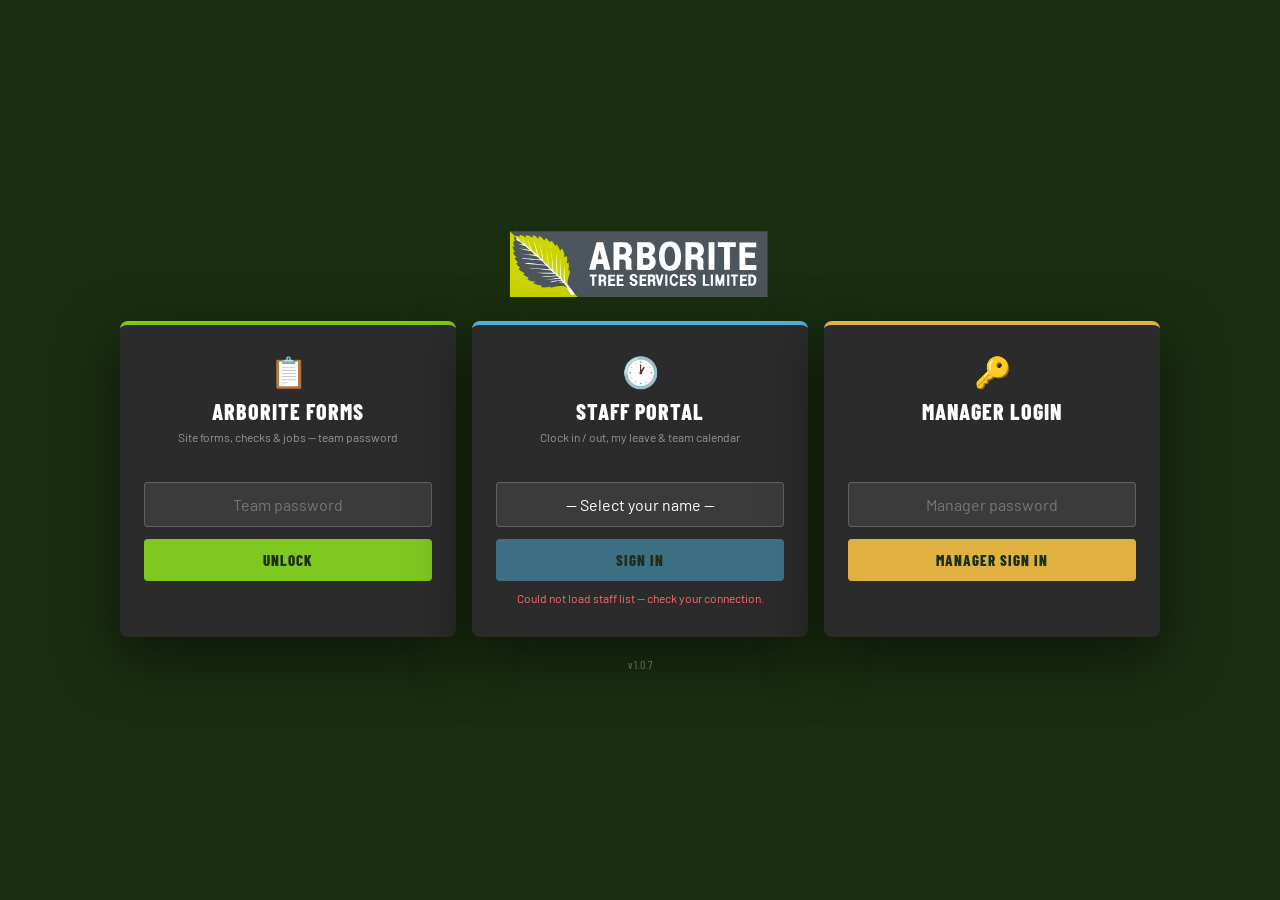
==== commit 6919be1e: "Report Forms: new home-screen tile under Checks with Accident, Incident and Near Miss report forms r" ====
--- a/index.html
+++ b/index.html
@@ -10,7 +10,7 @@
 <link rel="icon" href="arborite-logo-192.png" type="image/png">
 <link rel="apple-touch-icon" href="arborite-logo-192.png">
 <title>Arborite Tree Services &mdash; Field Forms</title>
-  <link rel="stylesheet" href="css/app.css?v=1.0.6">
+  <link rel="stylesheet" href="css/app.css?v=1.0.7">
 </head>
 <body>
 
@@ -61,7 +61,7 @@
       <div class="lock-err" id="lockMgrErr"></div>
     </div>
   </div>
-  <div class="lock-ver">v1.0.6</div>
+  <div class="lock-ver">v1.0.7</div>
   </div>
 </div>
 
@@ -376,12 +376,13 @@
 <symbol id="i-file-description" viewBox="0 0 24 24" fill="none" stroke="currentColor" stroke-width="2" stroke-linecap="round" stroke-linejoin="round"><path d="M14 3v4a1 1 0 0 0 1 1h4"/><path d="M17 21h-10a2 2 0 0 1 -2 -2v-14a2 2 0 0 1 2 -2h7l5 5v11a2 2 0 0 1 -2 2z"/><path d="M9 17h6"/><path d="M9 13h6"/></symbol>
 <symbol id="i-address-book" viewBox="0 0 24 24" fill="none" stroke="currentColor" stroke-width="2" stroke-linecap="round" stroke-linejoin="round"><path d="M20 6v12a2 2 0 0 1 -2 2h-10a2 2 0 0 1 -2 -2v-12a2 2 0 0 1 2 -2h10a2 2 0 0 1 2 2z"/><path d="M10 16h6"/><path d="M13 11m-2 0a2 2 0 1 0 4 0a2 2 0 1 0 -4 0"/><path d="M4 8h3"/><path d="M4 12h3"/><path d="M4 16h3"/></symbol>
 <symbol id="i-users" viewBox="0 0 24 24" fill="none" stroke="currentColor" stroke-width="2" stroke-linecap="round" stroke-linejoin="round"><path d="M9 7m-4 0a4 4 0 1 0 8 0a4 4 0 1 0 -8 0"/><path d="M3 21v-2a4 4 0 0 1 4 -4h4a4 4 0 0 1 4 4v2"/><path d="M16 3.13a4 4 0 0 1 0 7.75"/><path d="M21 21v-2a4 4 0 0 0 -3 -3.85"/></symbol>
+<symbol id="i-alert-triangle" viewBox="0 0 24 24" fill="none" stroke="currentColor" stroke-width="2" stroke-linecap="round" stroke-linejoin="round"><path d="M12 9v4"/><path d="M10.363 3.591l-8.106 13.534a1.914 1.914 0 0 0 1.636 2.871h16.214a1.914 1.914 0 0 0 1.636 -2.87l-8.106 -13.536a1.914 1.914 0 0 0 -3.274 0z"/><path d="M12 16h.01"/></symbol>
 </svg>
 <div id="jobSelectScreen" class="ws" style="display:none;">
   <div style="position:relative;z-index:1;">
   <div class="ws-header">
     <div class="ws-brand">
-      <div><div class="ws-title">Arborite Field Forms</div><div class="ws-ver">v1.0.6<span id="welcomeRole" style="display:none;"> &middot; Manager</span></div></div>
+      <div><div class="ws-title">Arborite Field Forms</div><div class="ws-ver">v1.0.7<span id="welcomeRole" style="display:none;"> &middot; Manager</span></div></div>
     </div>
     <button id="logoutBtn" class="ws-icon-btn" onclick="logoutToTeamLogin()" style="display:none;" aria-label="Log out" title="Log out"><svg class="ic"><use href="#i-logout"/></svg><span>Log out</span></button>
   </div>
@@ -414,6 +415,11 @@
         <div class="ws-row-text"><div class="ws-name">Checks</div><div class="ws-desc">Equipment and machinery inspections</div></div>
         <span id="checksDefectTileBadge" class="ws-badge ws-badge-defects" style="display:none;" title="Unresolved defects">&#9888; 0</span>
         <span id="checksTileBadge" class="ws-badge" style="display:none;" title="Scheduled checks still to do this week">0</span>
+        <svg class="ic ws-chev"><use href="#i-chevron-right"/></svg>
+      </div>
+      <div class="ws-row" onclick="openReportsView()">
+        <div class="ws-ic"><svg class="ic"><use href="#i-alert-triangle"/></svg></div>
+        <div class="ws-row-text"><div class="ws-name">Report Forms</div><div class="ws-desc">Accident, incident &amp; near miss</div></div>
         <svg class="ic ws-chev"><use href="#i-chevron-right"/></svg>
       </div>
     </div>
@@ -454,7 +460,7 @@
 <div id="dashboard" class="dashboard">
   <div class="dash-header">
     <div class="dash-header-logo"><img src="arborite-logo-192.png" alt="Arborite"></div>
-    <div class="dash-header-title">Arborite Field Forms <span style="font-size:11px;opacity:0.5;font-weight:400;letter-spacing:0.3px;">v1.0.6</span></div>
+    <div class="dash-header-title">Arborite Field Forms <span style="font-size:11px;opacity:0.5;font-weight:400;letter-spacing:0.3px;">v1.0.7</span></div>
     <div class="dash-header-actions"></div>
   </div>
 
@@ -2487,6 +2493,15 @@
   <iframe id="crmFrame" data-src="crm/index.html" title="Arborite Client Ledger" style="width:100%;height:calc(100% - 52px);border:0;display:block;background:#F5F6F3;"></iframe>
 </div>
 
+<!-- ═══ REPORT FORMS VIEW (Accident / Incident / Near Miss) — filled by js/modules/report-forms.js ═══ -->
+<div id="reportsView" style="display:none;position:fixed;top:0;left:0;right:0;bottom:0;background:#2d5218;overflow-y:auto;z-index:950;padding:0 0 40px;">
+  <div class="rf-no-print" style="background:#1a3210;padding:14px 20px;display:flex;align-items:center;gap:14px;position:sticky;top:0;z-index:10;box-shadow:0 2px 12px rgba(0,0,0,.4);">
+    <button onclick="reportsBack()" style="background:rgba(255,255,255,.1);border:1px solid rgba(255,255,255,.2);color:white;padding:7px 14px;border-radius:4px;font-family:'Barlow Condensed',sans-serif;font-size:12px;font-weight:700;letter-spacing:1px;text-transform:uppercase;cursor:pointer;">&#8592; Back</button>
+    <div style="font-family:'Barlow Condensed',sans-serif;font-size:20px;font-weight:800;color:var(--lime);text-transform:uppercase;letter-spacing:1px;flex:1;">&#9888;&#65039; Report Forms</div>
+  </div>
+  <div id="rfBody" style="max-width:700px;margin:0 auto;padding:20px 16px;"></div>
+</div>
+
 <!-- ═══ TOOLBOX TALKS VIEW ═══ -->
 <div id="tbtView" style="display:none;position:fixed;top:0;left:0;right:0;bottom:0;background:#2d5218;overflow-y:auto;z-index:950;padding:0 0 40px;">
 
@@ -3032,7 +3047,7 @@
   </div>
 </div>
 
-  <script src="js/app.js?v=1.0.6"></script>
+  <script src="js/app.js?v=1.0.7"></script>
 </body>
 </html>
 
--- a/css/app.css
+++ b/css/app.css
@@ -357,3 +357,54 @@
   textarea.print-ta-hidden{display:none!important;}
   .print-ta-mirror{display:block!important;white-space:pre-wrap;word-wrap:break-word;overflow-wrap:anywhere;line-height:1.45;color:#000;width:100%;box-sizing:border-box;}
 }
+
+/* ── Report Forms (accident / incident / near miss) ── */
+.rf-card{background:white;border-radius:8px;padding:18px 20px;margin-bottom:12px;border:2px solid transparent;}
+.rf-card-err{border-color:#d93025;}
+.rf-head{border-top:8px solid var(--lime);}
+.rf-title{font-family:'Barlow Condensed',sans-serif;font-size:22px;font-weight:800;color:var(--green);letter-spacing:.5px;margin-bottom:8px;}
+.rf-title-onbg{color:var(--lime);}
+.rf-intro{font-size:13px;line-height:1.55;color:var(--mid);}
+.rf-label{display:block;font-size:15px;line-height:1.4;color:var(--dark);font-weight:600;margin-bottom:4px;}
+.rf-req{color:#d93025;}
+.rf-hint{font-size:12px;line-height:1.45;color:var(--mid);margin-bottom:8px;}
+.rf-inp{width:100%;box-sizing:border-box;border:none;border-bottom:1.5px solid var(--border);padding:8px 0;font-size:15px;font-family:'Barlow',sans-serif;outline:none;background:transparent;color:var(--dark);margin-top:6px;}
+.rf-inp:focus{border-bottom-color:var(--green);}
+textarea.rf-inp{resize:vertical;min-height:70px;}
+select.rf-inp{border:1px solid var(--border);border-radius:4px;padding:10px 8px;}
+.rf-short{max-width:260px;}
+.rf-radios{display:flex;flex-direction:column;gap:10px;margin-top:8px;}
+.rf-radio{display:flex;align-items:center;gap:10px;font-size:15px;color:var(--dark);cursor:pointer;}
+.rf-radio input{width:20px;height:20px;accent-color:var(--green);margin:0;}
+.rf-pin{max-width:160px;margin:8px 0 6px;letter-spacing:4px;font-size:20px;color:var(--dark);background:#f4f4ef;border-color:var(--border);}
+.rf-pin-err{color:#d93025;font-size:12px;min-height:16px;}
+.rf-pin-name{display:inline-block;background:var(--green-light);border:1px solid var(--green-mid);border-radius:4px;padding:6px 12px;color:var(--green);font-family:'Barlow Condensed',sans-serif;font-size:15px;font-weight:800;text-transform:uppercase;letter-spacing:1px;}
+.rf-err{color:#d93025;font-size:12px;margin-top:6px;}
+.rf-err:empty{display:none;}
+.rf-status{font-size:13px;min-height:18px;margin:4px 2px 8px;}
+.rf-btn{background:var(--lime);border:none;color:#1a3210;padding:11px 28px;border-radius:4px;font-family:'Barlow Condensed',sans-serif;font-size:14px;font-weight:800;letter-spacing:1px;text-transform:uppercase;cursor:pointer;}
+.rf-btn:disabled{opacity:.5;cursor:default;}
+.rf-btn-sm{padding:7px 14px;font-size:12px;}
+.rf-btn-danger{background:#c62828;color:white;}
+.rf-btn-link{background:none;border:none;color:rgba(255,255,255,.65);font-size:13px;cursor:pointer;padding:8px;}
+.rf-section-title{font-family:'Barlow Condensed',sans-serif;font-size:13px;font-weight:700;color:rgba(255,255,255,.6);text-transform:uppercase;letter-spacing:2px;margin-bottom:12px;}
+.rf-empty{color:rgba(255,255,255,.5);padding:30px;text-align:center;font-size:13px;}
+.rf-view-row{padding:12px 16px;border-bottom:1px solid #eee;}
+.rf-view-row:last-child{border-bottom:none;}
+.rf-view-q{font-size:12px;color:var(--mid);font-weight:600;margin-bottom:3px;}
+.rf-view-a{font-size:14px;color:var(--dark);line-height:1.5;word-wrap:break-word;}
+.rf-submitted{font-size:12px;color:rgba(255,255,255,.55);margin-top:2px;}
+.rf-print-only{display:none;}
+@media print{
+  #reportsView{display:none!important;}
+  #reportsView.printing-rf{display:block!important;position:static!important;overflow:visible!important;background:white!important;z-index:auto!important;padding:0!important;}
+  #reportsView.printing-rf .rf-no-print{display:none!important;}
+  #reportsView.printing-rf #rfBody{max-width:100%!important;padding:0!important;}
+  #reportsView.printing-rf .rf-print-only{display:flex!important;}
+  #reportsView.printing-rf .rf-print-head{align-items:center;gap:10px;font-family:'Barlow Condensed',sans-serif;font-size:16px;font-weight:800;color:var(--green);border-bottom:3px solid var(--lime);padding-bottom:8px;margin-bottom:12px;}
+  #reportsView.printing-rf .rf-print-head img{width:40px;height:40px;}
+  #reportsView.printing-rf .rf-title-onbg{color:var(--green)!important;}
+  #reportsView.printing-rf .rf-submitted{color:var(--mid)!important;}
+  #reportsView.printing-rf .rf-view-row{break-inside:avoid;page-break-inside:avoid;}
+  #reportsView.printing-rf #rfBody > div[style*="background:white"]{border:1px solid #ddd;}
+}
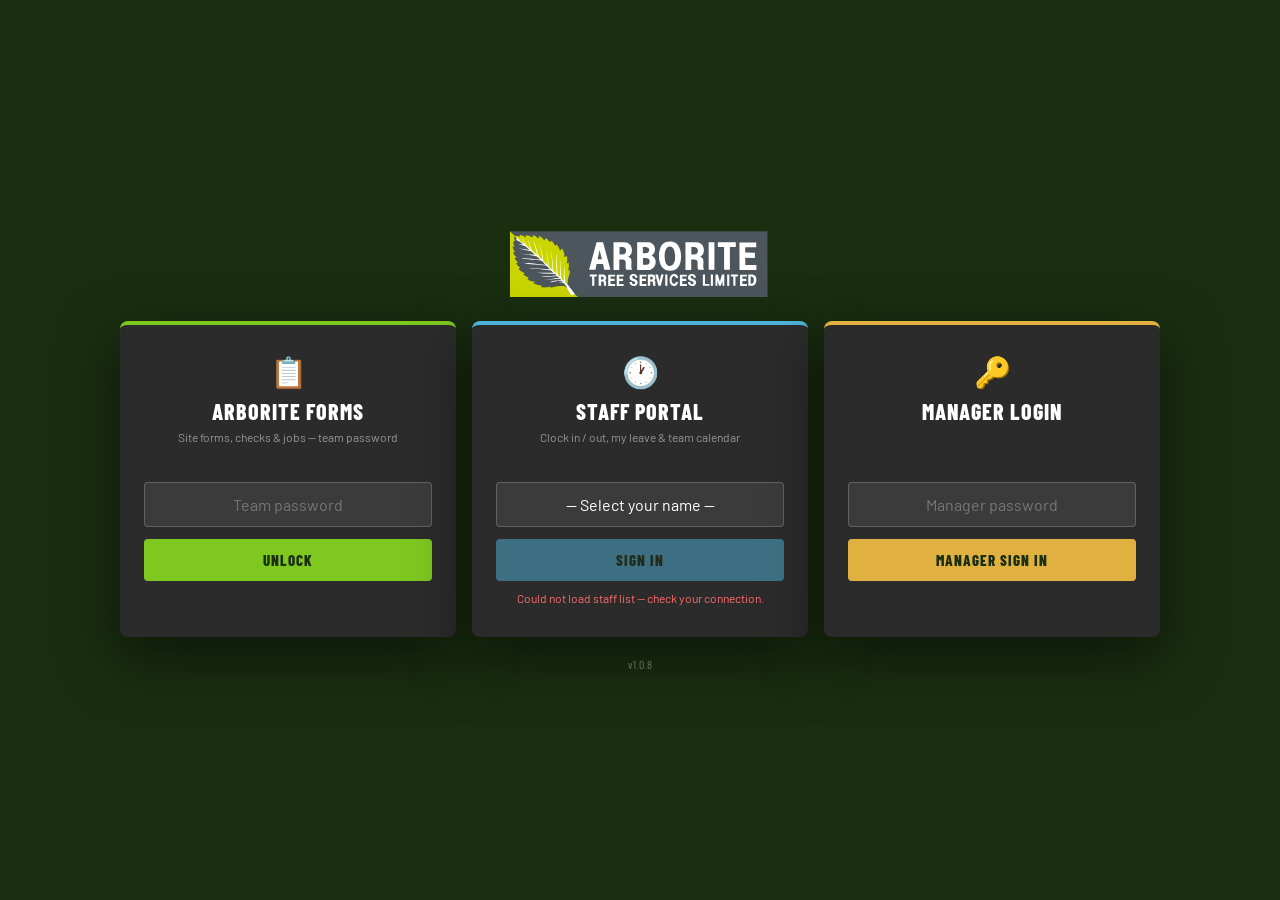
==== commit 41098ea2: "Report Forms: subcontractors without an employee PIN can tick "I'm a subcontractor" and give their c" ====
--- a/index.html
+++ b/index.html
@@ -10,7 +10,7 @@
 <link rel="icon" href="arborite-logo-192.png" type="image/png">
 <link rel="apple-touch-icon" href="arborite-logo-192.png">
 <title>Arborite Tree Services &mdash; Field Forms</title>
-  <link rel="stylesheet" href="css/app.css?v=1.0.7">
+  <link rel="stylesheet" href="css/app.css?v=1.0.8">
 </head>
 <body>
 
@@ -61,7 +61,7 @@
       <div class="lock-err" id="lockMgrErr"></div>
     </div>
   </div>
-  <div class="lock-ver">v1.0.7</div>
+  <div class="lock-ver">v1.0.8</div>
   </div>
 </div>
 
@@ -382,7 +382,7 @@
   <div style="position:relative;z-index:1;">
   <div class="ws-header">
     <div class="ws-brand">
-      <div><div class="ws-title">Arborite Field Forms</div><div class="ws-ver">v1.0.7<span id="welcomeRole" style="display:none;"> &middot; Manager</span></div></div>
+      <div><div class="ws-title">Arborite Field Forms</div><div class="ws-ver">v1.0.8<span id="welcomeRole" style="display:none;"> &middot; Manager</span></div></div>
     </div>
     <button id="logoutBtn" class="ws-icon-btn" onclick="logoutToTeamLogin()" style="display:none;" aria-label="Log out" title="Log out"><svg class="ic"><use href="#i-logout"/></svg><span>Log out</span></button>
   </div>
@@ -460,7 +460,7 @@
 <div id="dashboard" class="dashboard">
   <div class="dash-header">
     <div class="dash-header-logo"><img src="arborite-logo-192.png" alt="Arborite"></div>
-    <div class="dash-header-title">Arborite Field Forms <span style="font-size:11px;opacity:0.5;font-weight:400;letter-spacing:0.3px;">v1.0.7</span></div>
+    <div class="dash-header-title">Arborite Field Forms <span style="font-size:11px;opacity:0.5;font-weight:400;letter-spacing:0.3px;">v1.0.8</span></div>
     <div class="dash-header-actions"></div>
   </div>
 
@@ -3047,7 +3047,7 @@
   </div>
 </div>
 
-  <script src="js/app.js?v=1.0.7"></script>
+  <script src="js/app.js?v=1.0.8"></script>
 </body>
 </html>
 
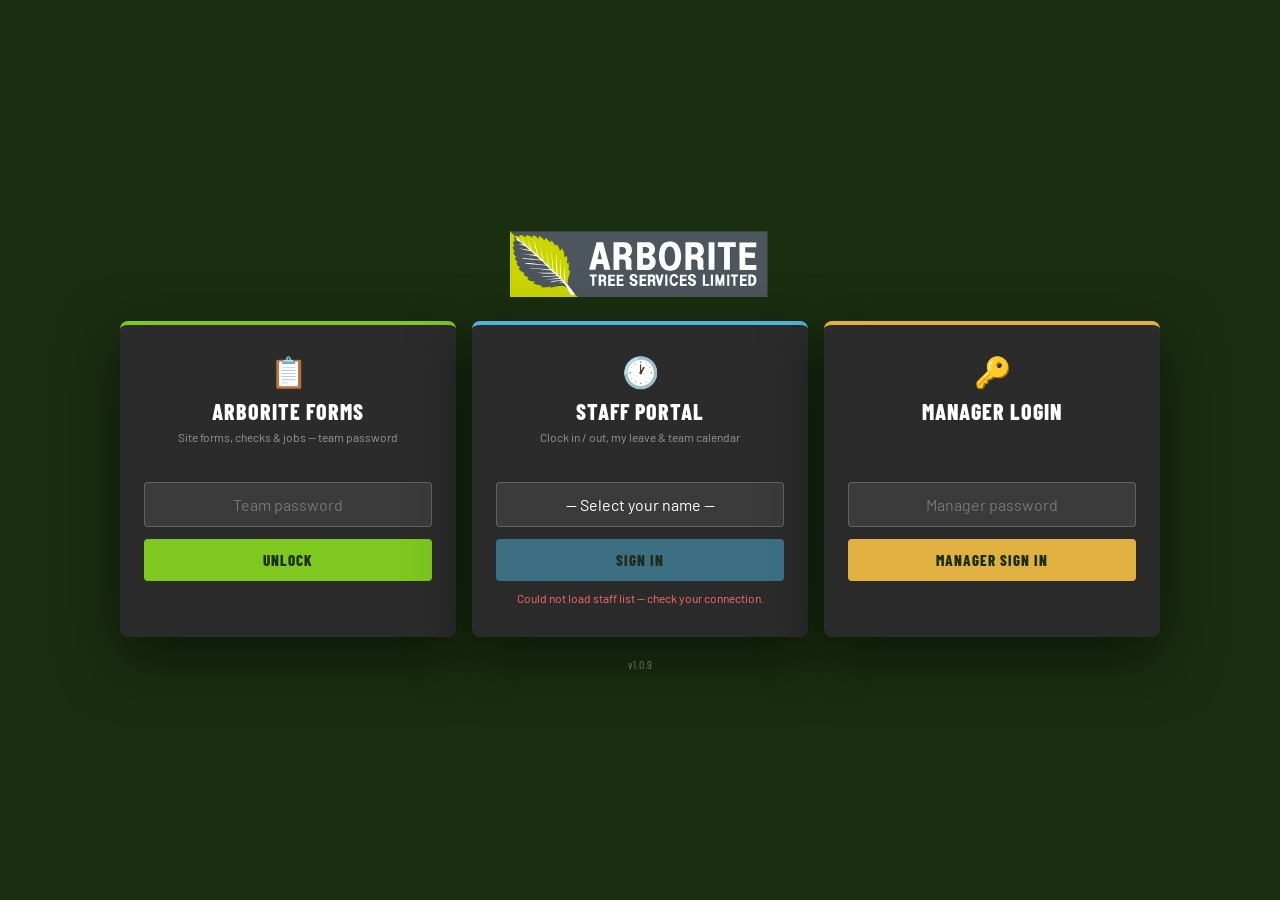
==== commit 128397a0: "Report Forms: subcontractor tick box now just says "I'm a subcontractor" and saved reports say "Subc" ====
--- a/index.html
+++ b/index.html
@@ -10,7 +10,7 @@
 <link rel="icon" href="arborite-logo-192.png" type="image/png">
 <link rel="apple-touch-icon" href="arborite-logo-192.png">
 <title>Arborite Tree Services &mdash; Field Forms</title>
-  <link rel="stylesheet" href="css/app.css?v=1.0.8">
+  <link rel="stylesheet" href="css/app.css?v=1.0.9">
 </head>
 <body>
 
@@ -61,7 +61,7 @@
       <div class="lock-err" id="lockMgrErr"></div>
     </div>
   </div>
-  <div class="lock-ver">v1.0.8</div>
+  <div class="lock-ver">v1.0.9</div>
   </div>
 </div>
 
@@ -382,7 +382,7 @@
   <div style="position:relative;z-index:1;">
   <div class="ws-header">
     <div class="ws-brand">
-      <div><div class="ws-title">Arborite Field Forms</div><div class="ws-ver">v1.0.8<span id="welcomeRole" style="display:none;"> &middot; Manager</span></div></div>
+      <div><div class="ws-title">Arborite Field Forms</div><div class="ws-ver">v1.0.9<span id="welcomeRole" style="display:none;"> &middot; Manager</span></div></div>
     </div>
     <button id="logoutBtn" class="ws-icon-btn" onclick="logoutToTeamLogin()" style="display:none;" aria-label="Log out" title="Log out"><svg class="ic"><use href="#i-logout"/></svg><span>Log out</span></button>
   </div>
@@ -460,7 +460,7 @@
 <div id="dashboard" class="dashboard">
   <div class="dash-header">
     <div class="dash-header-logo"><img src="arborite-logo-192.png" alt="Arborite"></div>
-    <div class="dash-header-title">Arborite Field Forms <span style="font-size:11px;opacity:0.5;font-weight:400;letter-spacing:0.3px;">v1.0.8</span></div>
+    <div class="dash-header-title">Arborite Field Forms <span style="font-size:11px;opacity:0.5;font-weight:400;letter-spacing:0.3px;">v1.0.9</span></div>
     <div class="dash-header-actions"></div>
   </div>
 
@@ -3047,7 +3047,7 @@
   </div>
 </div>
 
-  <script src="js/app.js?v=1.0.8"></script>
+  <script src="js/app.js?v=1.0.9"></script>
 </body>
 </html>
 
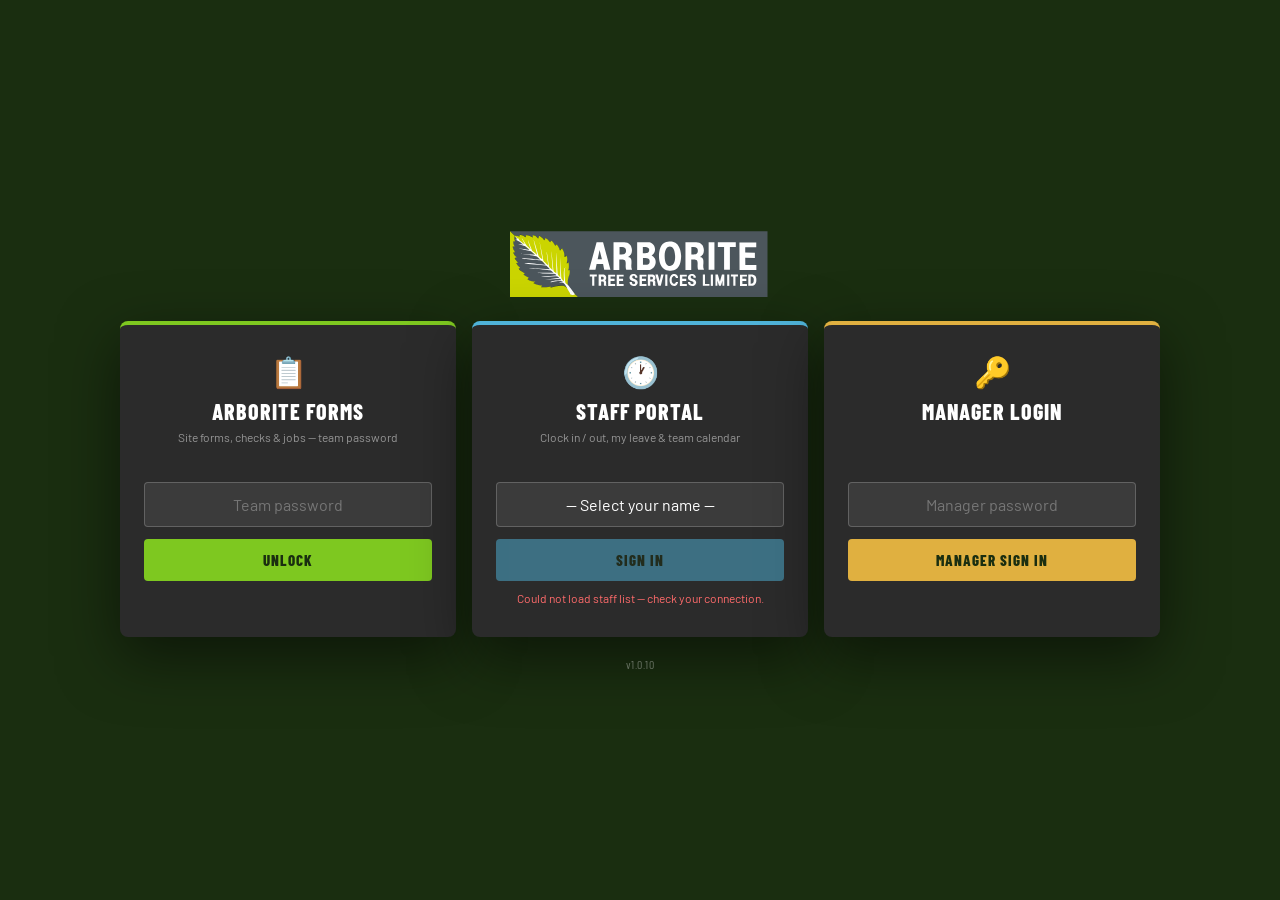
==== commit a495aad6: "Staff overtime: one "Overtime to approve" list for everyone (normal 07:00-16:00 days and salaried st" ====
--- a/index.html
+++ b/index.html
@@ -10,7 +10,7 @@
 <link rel="icon" href="arborite-logo-192.png" type="image/png">
 <link rel="apple-touch-icon" href="arborite-logo-192.png">
 <title>Arborite Tree Services &mdash; Field Forms</title>
-  <link rel="stylesheet" href="css/app.css?v=1.0.9">
+  <link rel="stylesheet" href="css/app.css?v=1.0.10">
 </head>
 <body>
 
@@ -61,7 +61,7 @@
       <div class="lock-err" id="lockMgrErr"></div>
     </div>
   </div>
-  <div class="lock-ver">v1.0.9</div>
+  <div class="lock-ver">v1.0.10</div>
   </div>
 </div>
 
@@ -333,6 +333,9 @@
         </div>
         <div id="spEditStaffHistory" style="display:none;">
           <button class="sp-btn sp-btn-decline" style="margin-bottom:14px;" onclick="spResetOneStaffPassword()">Get setup code / reset password</button>
+          <div class="sp-field"><label>Pay type</label>
+            <select id="spEditPayType" onchange="spSavePayType()" disabled><option value="overtime">Gets overtime</option><option value="salaried">Salaried (overtime only when a manager adds it)</option></select>
+          </div>
           <div id="spEditHistoryList" style="margin-bottom:14px;"></div>
           <div style="border-top:1px solid var(--row-alt);padding-top:12px;">
             <h3 style="margin-bottom:10px;">Add entry</h3>
@@ -382,7 +385,7 @@
   <div style="position:relative;z-index:1;">
   <div class="ws-header">
     <div class="ws-brand">
-      <div><div class="ws-title">Arborite Field Forms</div><div class="ws-ver">v1.0.9<span id="welcomeRole" style="display:none;"> &middot; Manager</span></div></div>
+      <div><div class="ws-title">Arborite Field Forms</div><div class="ws-ver">v1.0.10<span id="welcomeRole" style="display:none;"> &middot; Manager</span></div></div>
     </div>
     <button id="logoutBtn" class="ws-icon-btn" onclick="logoutToTeamLogin()" style="display:none;" aria-label="Log out" title="Log out"><svg class="ic"><use href="#i-logout"/></svg><span>Log out</span></button>
   </div>
@@ -460,7 +463,7 @@
 <div id="dashboard" class="dashboard">
   <div class="dash-header">
     <div class="dash-header-logo"><img src="arborite-logo-192.png" alt="Arborite"></div>
-    <div class="dash-header-title">Arborite Field Forms <span style="font-size:11px;opacity:0.5;font-weight:400;letter-spacing:0.3px;">v1.0.9</span></div>
+    <div class="dash-header-title">Arborite Field Forms <span style="font-size:11px;opacity:0.5;font-weight:400;letter-spacing:0.3px;">v1.0.10</span></div>
     <div class="dash-header-actions"></div>
   </div>
 
@@ -3047,7 +3050,7 @@
   </div>
 </div>
 
-  <script src="js/app.js?v=1.0.9"></script>
+  <script src="js/app.js?v=1.0.10"></script>
 </body>
 </html>
 
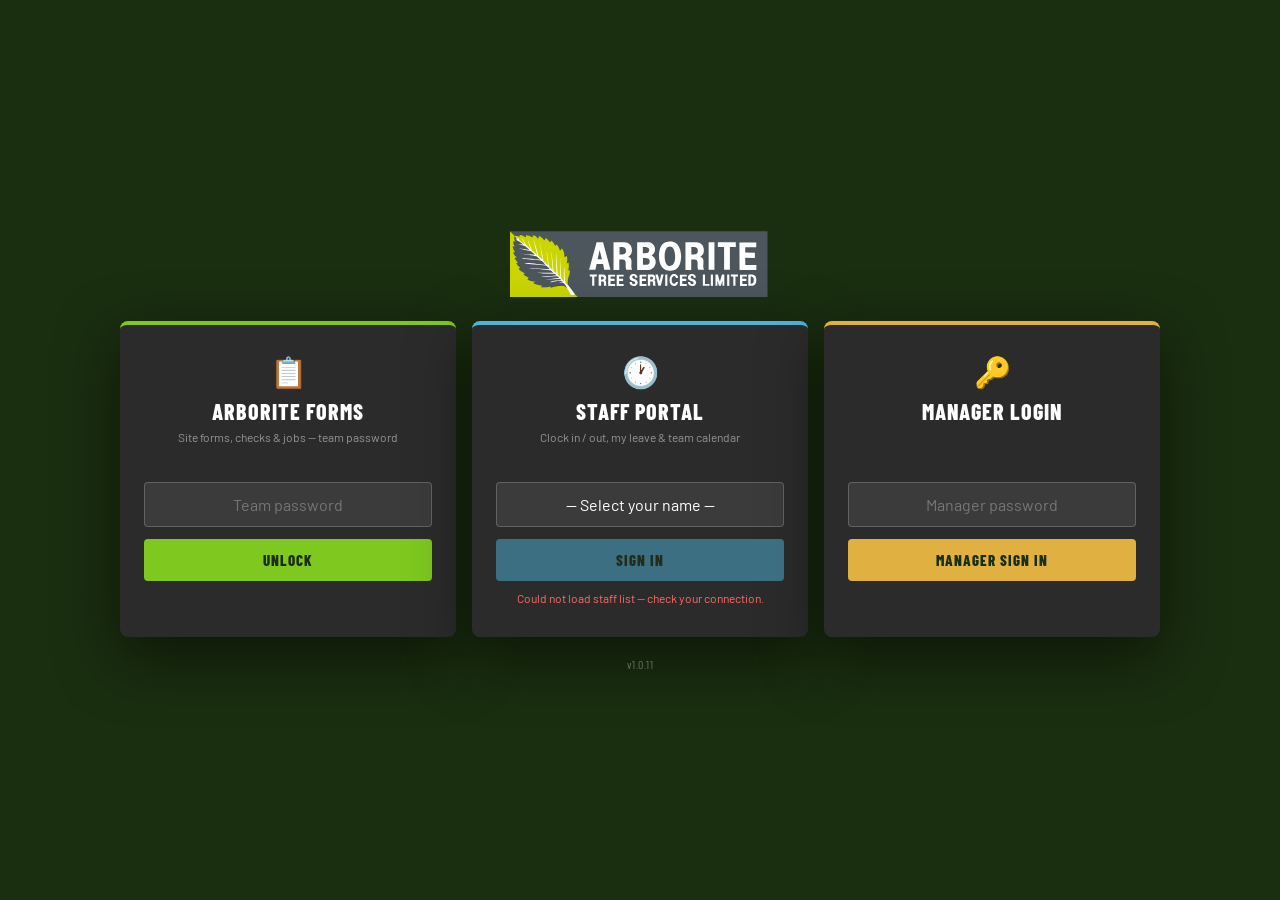
==== commit e0206f7a: "Staff overtime: a weekday where someone forgot to clock out (16:00 added automatically) is paid as a" ====
--- a/index.html
+++ b/index.html
@@ -10,7 +10,7 @@
 <link rel="icon" href="arborite-logo-192.png" type="image/png">
 <link rel="apple-touch-icon" href="arborite-logo-192.png">
 <title>Arborite Tree Services &mdash; Field Forms</title>
-  <link rel="stylesheet" href="css/app.css?v=1.0.10">
+  <link rel="stylesheet" href="css/app.css?v=1.0.11">
 </head>
 <body>
 
@@ -61,7 +61,7 @@
       <div class="lock-err" id="lockMgrErr"></div>
     </div>
   </div>
-  <div class="lock-ver">v1.0.10</div>
+  <div class="lock-ver">v1.0.11</div>
   </div>
 </div>
 
@@ -385,7 +385,7 @@
   <div style="position:relative;z-index:1;">
   <div class="ws-header">
     <div class="ws-brand">
-      <div><div class="ws-title">Arborite Field Forms</div><div class="ws-ver">v1.0.10<span id="welcomeRole" style="display:none;"> &middot; Manager</span></div></div>
+      <div><div class="ws-title">Arborite Field Forms</div><div class="ws-ver">v1.0.11<span id="welcomeRole" style="display:none;"> &middot; Manager</span></div></div>
     </div>
     <button id="logoutBtn" class="ws-icon-btn" onclick="logoutToTeamLogin()" style="display:none;" aria-label="Log out" title="Log out"><svg class="ic"><use href="#i-logout"/></svg><span>Log out</span></button>
   </div>
@@ -463,7 +463,7 @@
 <div id="dashboard" class="dashboard">
   <div class="dash-header">
     <div class="dash-header-logo"><img src="arborite-logo-192.png" alt="Arborite"></div>
-    <div class="dash-header-title">Arborite Field Forms <span style="font-size:11px;opacity:0.5;font-weight:400;letter-spacing:0.3px;">v1.0.10</span></div>
+    <div class="dash-header-title">Arborite Field Forms <span style="font-size:11px;opacity:0.5;font-weight:400;letter-spacing:0.3px;">v1.0.11</span></div>
     <div class="dash-header-actions"></div>
   </div>
 
@@ -3050,7 +3050,7 @@
   </div>
 </div>
 
-  <script src="js/app.js?v=1.0.10"></script>
+  <script src="js/app.js?v=1.0.11"></script>
 </body>
 </html>
 
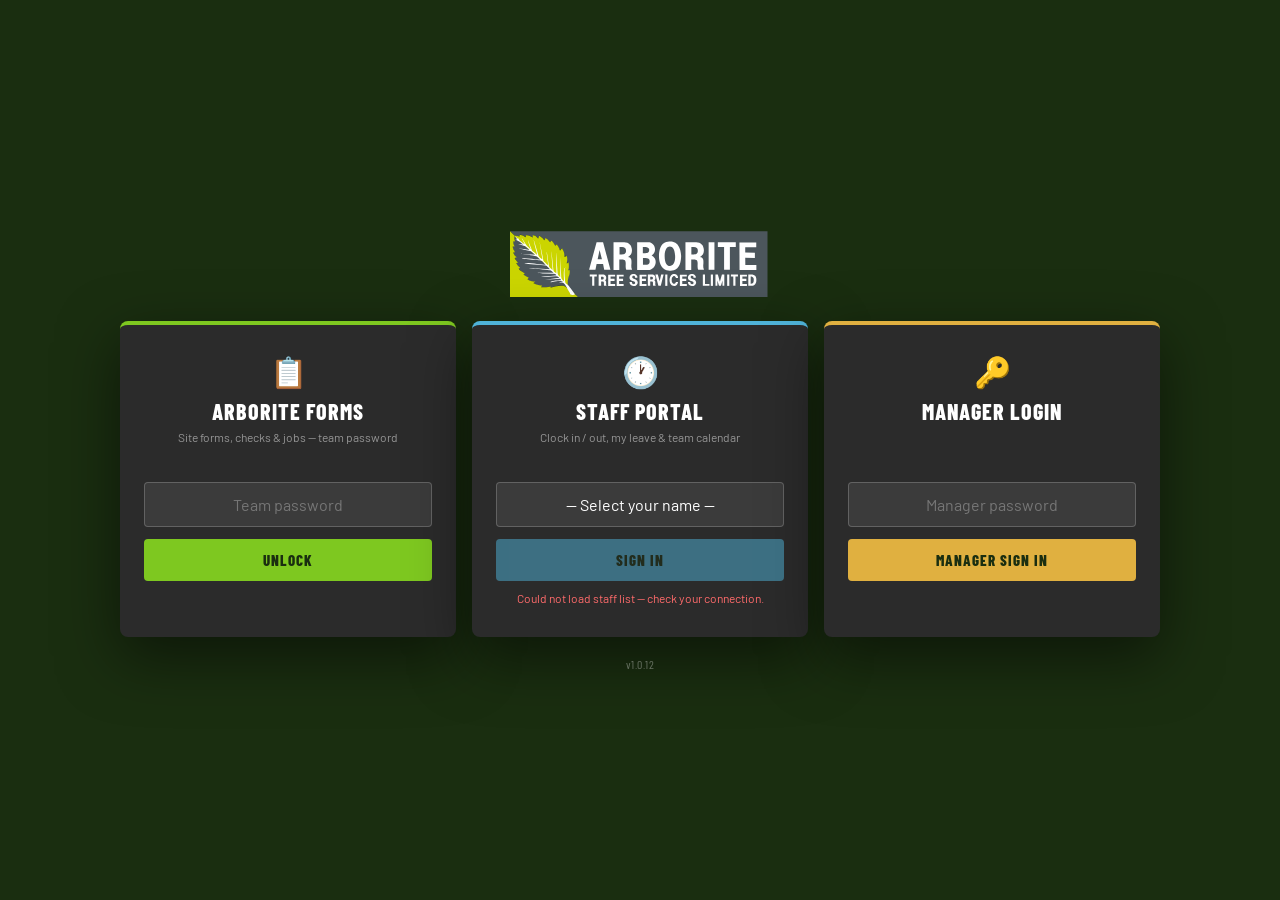
==== commit 8186a0f3: "Staff overtime export: Summary shows Working Days, Days Worked (Mon-Fri), Holiday, Sickness, Unpaid," ====
--- a/index.html
+++ b/index.html
@@ -10,7 +10,7 @@
 <link rel="icon" href="arborite-logo-192.png" type="image/png">
 <link rel="apple-touch-icon" href="arborite-logo-192.png">
 <title>Arborite Tree Services &mdash; Field Forms</title>
-  <link rel="stylesheet" href="css/app.css?v=1.0.11">
+  <link rel="stylesheet" href="css/app.css?v=1.0.12">
 </head>
 <body>
 
@@ -61,7 +61,7 @@
       <div class="lock-err" id="lockMgrErr"></div>
     </div>
   </div>
-  <div class="lock-ver">v1.0.11</div>
+  <div class="lock-ver">v1.0.12</div>
   </div>
 </div>
 
@@ -385,7 +385,7 @@
   <div style="position:relative;z-index:1;">
   <div class="ws-header">
     <div class="ws-brand">
-      <div><div class="ws-title">Arborite Field Forms</div><div class="ws-ver">v1.0.11<span id="welcomeRole" style="display:none;"> &middot; Manager</span></div></div>
+      <div><div class="ws-title">Arborite Field Forms</div><div class="ws-ver">v1.0.12<span id="welcomeRole" style="display:none;"> &middot; Manager</span></div></div>
     </div>
     <button id="logoutBtn" class="ws-icon-btn" onclick="logoutToTeamLogin()" style="display:none;" aria-label="Log out" title="Log out"><svg class="ic"><use href="#i-logout"/></svg><span>Log out</span></button>
   </div>
@@ -463,7 +463,7 @@
 <div id="dashboard" class="dashboard">
   <div class="dash-header">
     <div class="dash-header-logo"><img src="arborite-logo-192.png" alt="Arborite"></div>
-    <div class="dash-header-title">Arborite Field Forms <span style="font-size:11px;opacity:0.5;font-weight:400;letter-spacing:0.3px;">v1.0.11</span></div>
+    <div class="dash-header-title">Arborite Field Forms <span style="font-size:11px;opacity:0.5;font-weight:400;letter-spacing:0.3px;">v1.0.12</span></div>
     <div class="dash-header-actions"></div>
   </div>
 
@@ -3050,7 +3050,7 @@
   </div>
 </div>
 
-  <script src="js/app.js?v=1.0.11"></script>
+  <script src="js/app.js?v=1.0.12"></script>
 </body>
 </html>
 
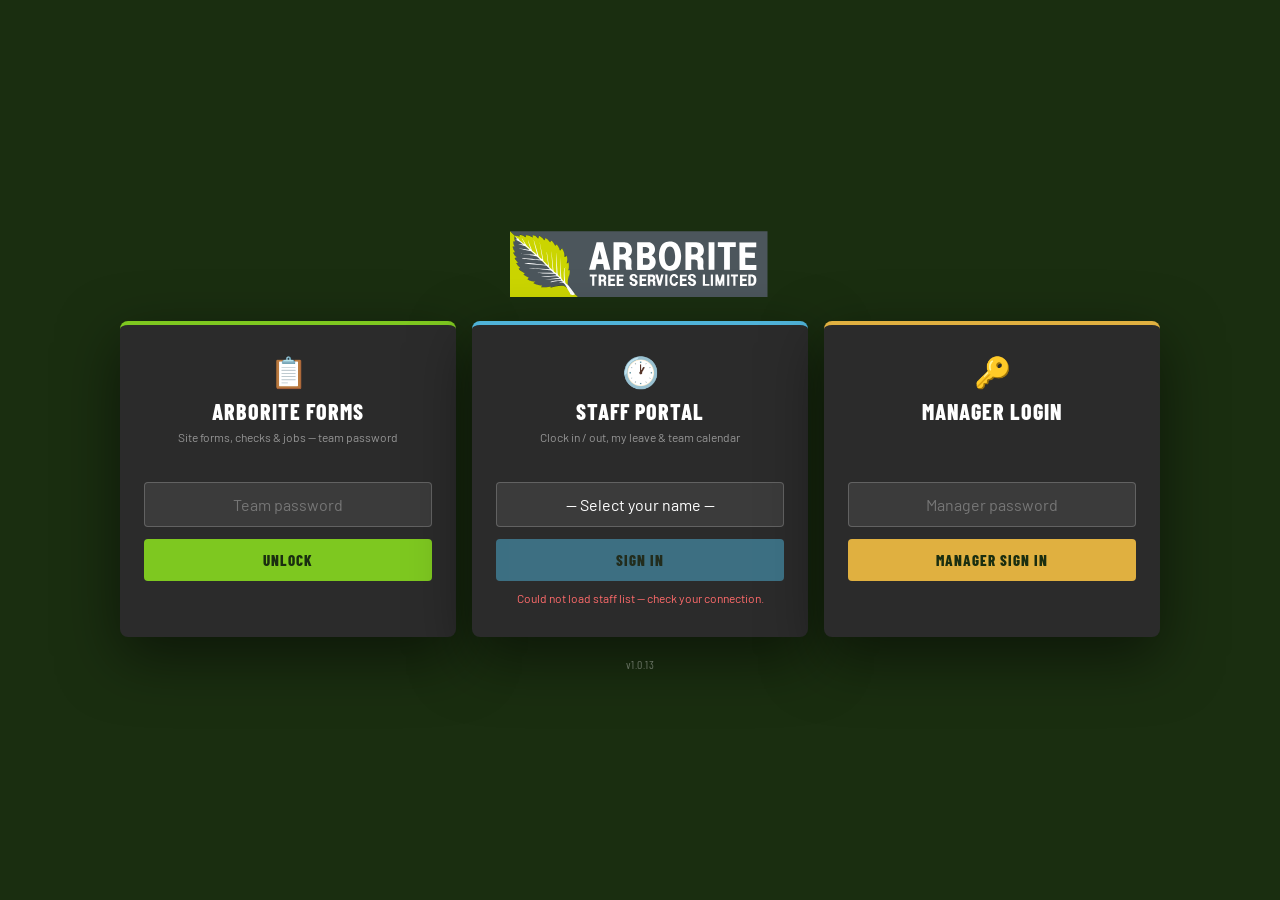
==== commit e44741b5: "Staff overtime export: part-time staff are only due in on their own working days (George: Mondays), " ====
--- a/index.html
+++ b/index.html
@@ -10,7 +10,7 @@
 <link rel="icon" href="arborite-logo-192.png" type="image/png">
 <link rel="apple-touch-icon" href="arborite-logo-192.png">
 <title>Arborite Tree Services &mdash; Field Forms</title>
-  <link rel="stylesheet" href="css/app.css?v=1.0.12">
+  <link rel="stylesheet" href="css/app.css?v=1.0.13">
 </head>
 <body>
 
@@ -61,7 +61,7 @@
       <div class="lock-err" id="lockMgrErr"></div>
     </div>
   </div>
-  <div class="lock-ver">v1.0.12</div>
+  <div class="lock-ver">v1.0.13</div>
   </div>
 </div>
 
@@ -385,7 +385,7 @@
   <div style="position:relative;z-index:1;">
   <div class="ws-header">
     <div class="ws-brand">
-      <div><div class="ws-title">Arborite Field Forms</div><div class="ws-ver">v1.0.12<span id="welcomeRole" style="display:none;"> &middot; Manager</span></div></div>
+      <div><div class="ws-title">Arborite Field Forms</div><div class="ws-ver">v1.0.13<span id="welcomeRole" style="display:none;"> &middot; Manager</span></div></div>
     </div>
     <button id="logoutBtn" class="ws-icon-btn" onclick="logoutToTeamLogin()" style="display:none;" aria-label="Log out" title="Log out"><svg class="ic"><use href="#i-logout"/></svg><span>Log out</span></button>
   </div>
@@ -463,7 +463,7 @@
 <div id="dashboard" class="dashboard">
   <div class="dash-header">
     <div class="dash-header-logo"><img src="arborite-logo-192.png" alt="Arborite"></div>
-    <div class="dash-header-title">Arborite Field Forms <span style="font-size:11px;opacity:0.5;font-weight:400;letter-spacing:0.3px;">v1.0.12</span></div>
+    <div class="dash-header-title">Arborite Field Forms <span style="font-size:11px;opacity:0.5;font-weight:400;letter-spacing:0.3px;">v1.0.13</span></div>
     <div class="dash-header-actions"></div>
   </div>
 
@@ -3050,7 +3050,7 @@
   </div>
 </div>
 
-  <script src="js/app.js?v=1.0.12"></script>
+  <script src="js/app.js?v=1.0.13"></script>
 </body>
 </html>
 
